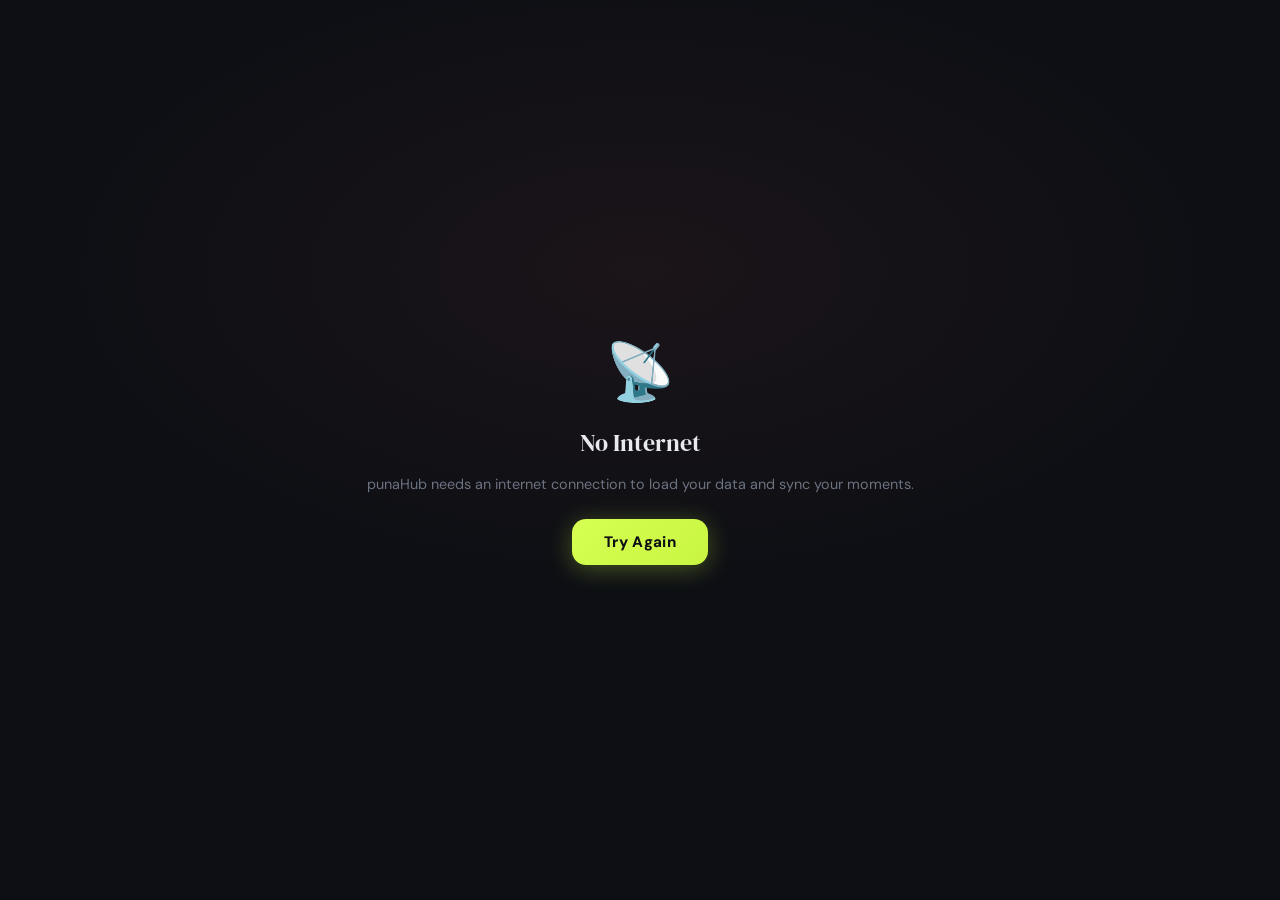
==== index.html @ a7c33ecf "Update" ====
<!DOCTYPE html>
<html lang="en">
<head>
  <meta charset="UTF-8" />
  <meta name="viewport" content="width=device-width, initial-scale=1.0, viewport-fit=cover" />
  <meta name="theme-color" content="#0d0f14" />
  <meta name="apple-mobile-web-app-capable" content="yes" />
  <meta name="apple-mobile-web-app-status-bar-style" content="black-translucent" />
  <title>punaHub</title>
  <link rel="icon" type="image/svg+xml" href="data:image/svg+xml,%3Csvg xmlns='http://www.w3.org/2000/svg' viewBox='0 0 32 32'%3E%3Ctext x='50%25' y='30' text-anchor='middle' font-size='35' fill='%23c9f542'%3E%E2%9C%A6%3C/text%3E%3C/svg%3E">
  <meta name="description" content="punaHub — share your moments">
  <meta name="apple-mobile-web-app-title" content="punaHub">
  <meta name="mobile-web-app-capable" content="yes">
  <!-- Hint to Chrome on Android to request high refresh rate for this page -->
  <meta name="screen-orientation" content="any">
  <style>
    /* Always disable scroll-behavior on the feed — snap handles it natively at display Hz */
    .reel-feed { scroll-behavior: auto !important; }
    /* On 90Hz+ displays: same rule kept for clarity */
    @media (min-resolution: 90dpi) {
      .reel-feed { scroll-behavior: auto !important; }
    }
    /* Promote action SVGs to own layer — prevents icon repaints during video decode */
    .reel-action-btn svg {
      transform: translateZ(0);
    }

    /* ── Main-screen notification message bar ───────────────── */
    #main-notif-bar {
      display: none;
      position: fixed;
      top: 0;
      left: 50%;
      transform: translateX(-50%) translateY(-55%);
      width: min(calc(100vw - 32px), 358px);
      z-index: 99999;
      pointer-events: none;
      animation: mainNotifIn 0.42s cubic-bezier(0.16,1,0.3,1) both;
    }
    #main-notif-bar.visible { display: block; }
    @keyframes mainNotifIn {
      from { opacity:0; transform: translateX(-50%) translateY(-110%); }
      to   { opacity:1; transform: translateX(-50%) translateY(-50%); }
    }
    @keyframes mainNotifOut {
      from { opacity:1; transform: translateX(-50%) translateY(-50%); }
      to   { opacity:0; transform: translateX(-50%) translateY(-110%); }
    }
    #main-notif-bar-inner {
      display: flex;
      align-items: center;
      gap: 10px;
      background: linear-gradient(135deg, #1a1f30 0%, #12151e 100%);
      border: 2px solid rgba(201,245,66,0.75);
      border-radius: 14px;
      padding: 9px 12px 9px 12px;
      box-shadow:
        0 0 0 3px rgba(201,245,66,0.18),
        0 8px 32px rgba(0,0,0,0.85),
        0 0 18px rgba(201,245,66,0.15);
      pointer-events: auto;
      overflow: hidden;
      position: relative;
    }
    #main-notif-bar-av {
      width: 34px; height: 34px; border-radius: 50%;
      flex-shrink: 0;
      border: 2px solid rgba(201,245,66,0.5);
      overflow: hidden;
      display: flex; align-items: center; justify-content: center;
      background: #272c38;
      font-size: 1rem; color: #c9f542; font-weight: 700;
    }
    #main-notif-bar-av img { width:100%; height:100%; object-fit:cover; border-radius:50%; }
    #main-notif-bar-emoji { font-size: 1.05rem; flex-shrink:0; }
    #main-notif-bar-texts { flex:1; min-width:0; }
    #main-notif-bar-name {
      font-size: 0.8rem; font-weight: 700; color: #fff;
      white-space: nowrap; overflow: hidden; text-overflow: ellipsis;
      font-family: 'DM Sans', sans-serif;
    }
    #main-notif-bar-msg {
      font-size: 0.72rem; color: #c9f542; margin-top: 1px;
      white-space: nowrap; overflow: hidden; text-overflow: ellipsis;
      font-family: 'DM Sans', sans-serif;
    }
    #main-notif-bar-close {
      background: none; border: none;
      color: #6b7280; font-size: 0.9rem; cursor: pointer;
      padding: 4px; flex-shrink: 0; border-radius: 50%;
      transition: background 0.15s, color 0.15s;
      line-height: 1;
    }
    #main-notif-bar-close:hover { background: rgba(255,255,255,0.1); color: #fff; }
    #main-notif-bar-shine {
      position: absolute; left: 0; top: 0; right: 0; height: 1px;
      background: linear-gradient(90deg, transparent, rgba(201,245,66,0.4), transparent);
    }
  </style>
  <link rel="apple-touch-icon" href="data:image/svg+xml,<svg xmlns='http://www.w3.org/2000/svg' viewBox='0 0 100 100'><text y='.10em' font-size='300'>✦</text></svg>">
  <link rel="preconnect" href="https://fonts.googleapis.com">
  <link rel="preconnect" href="https://fonts.gstatic.com" crossorigin>
  <link rel="dns-prefetch" href="https://cdn.jsdelivr.net">
  <link href="https://fonts.googleapis.com/css2?family=DM+Serif+Display&family=DM+Sans:wght@300;400;500;600;700&display=swap" rel="stylesheet">
  <script>
  // ════════════════════════════════════════════════════════
  //  punaHub UNIVERSAL NOTIFICATION ENGINE  v3
  //  ✅ Windows  — Chrome, Edge, Firefox (all support Web Notifications)
  //  ✅ Android  — Chrome, Samsung Internet (via ServiceWorker)
  //  ✅ Fast     — shows instantly, no queuing delays
  //  ✅ Deduped  — same tag = replaces, not stacks
  // ════════════════════════════════════════════════════════
  (function() {

    // ── App icon embedded as SVG data URL ───────────────────
    var ICON  = "data:image/svg+xml,%3Csvg xmlns='http://www.w3.org/2000/svg' viewBox='0 0 64 64'%3E%3Crect width='64' height='64' rx='14' fill='%230d0f14'/%3E%3Ctext x='32' y='46' text-anchor='middle' font-size='36' fill='%23c9f542'%3E%E2%9C%A6%3C/text%3E%3C/svg%3E";
    var BADGE = "data:image/svg+xml,%3Csvg xmlns='http://www.w3.org/2000/svg' viewBox='0 0 32 32'%3E%3Crect width='32' height='32' rx='6' fill='%230d0f14'/%3E%3Ctext x='16' y='23' text-anchor='middle' font-size='18' fill='%23c9f542'%3E%E2%9C%A6%3C/text%3E%3C/svg%3E";

    // ── Service Worker code — handles background notifications ──
    // Registered via blob URL so no separate SW file is needed
    var SW_CODE = [
      'var ICON="' + ICON + '";',
      // Handle Web Push events (background push from server)
      'self.addEventListener("push",function(e){',
      '  var d={};try{d=e.data?e.data.json():{}}catch(x){d={body:e.data?e.data.text():""}}',
      '  var o={',
      '    body:d.body||"New activity on punaHub",',
      '    icon:d.icon||ICON,badge:ICON,',
      '    tag:d.tag||"punahub",renotify:true,',
      '    requireInteraction:false,silent:false,',
      '    vibrate:[200,80,200,80,200],',
      '    timestamp:d.ts||Date.now(),',
      '    data:{url:d.url||"/",notif:d}',
      '  };',
      '  if(d.image&&!d.image.startsWith("data:"))o.image=d.image;',
      '  e.waitUntil(self.registration.showNotification(d.title||"punaHub",o));',
      '});',
      // Notification click — focus or open tab
      'self.addEventListener("notificationclick",function(e){',
      '  e.notification.close();',
      '  if(e.action==="dismiss")return;',
      '  var url=(e.notification.data&&e.notification.data.url)||"/";',
      '  e.waitUntil(clients.matchAll({type:"window",includeUncontrolled:true}).then(function(cs){',
      '    for(var i=0;i<cs.length;i++){if("focus"in cs[i]){cs[i].focus();return;}}',
      '    if(clients.openWindow)clients.openWindow(url);',
      '  }));',
      '});',
      // Push subscription change — re-subscribe automatically
      'self.addEventListener("pushsubscriptionchange",function(e){',
      '  e.waitUntil(self.registration.pushManager.subscribe({userVisibleOnly:true,applicationServerKey:e.oldSubscription&&e.oldSubscription.options&&e.oldSubscription.options.applicationServerKey}).then(function(sub){',
      '    return fetch("'+('__SUPABASE_PUSH_URL__')+'",{method:"POST",headers:{"Content-Type":"application/json"},body:JSON.stringify({type:"resubscribe",subscription:sub})}).catch(function(){});',
      '  }));',
      '});'
    ].join('');

    var _swReg = null;

    // Register SW immediately — don't wait
    function registerSW() {
      if (!('serviceWorker' in navigator)) return;
      try {
        var blob = new Blob([SW_CODE], { type: 'application/javascript' });
        var url  = URL.createObjectURL(blob);
        navigator.serviceWorker.register(url, { scope: '/' })
          .then(function(r) {
            _swReg = r;
            window.__swReg = r;
            // Also grab any existing active SW
            if (!_swReg.active) {
              navigator.serviceWorker.ready.then(function(ready) { _swReg = ready; window.__swReg = ready; });
            }
          })
          .catch(function(e) { console.warn('[punaHub SW]', e.message); });
      } catch(e) { console.warn('[punaHub SW blob]', e); }
    }

    // ── Request permission ───────────────────────────────────
    async function requestPermission() {
      if (!('Notification' in window)) return 'unsupported';
      if (Notification.permission === 'granted') return 'granted';
      if (Notification.permission === 'denied')  return 'denied';
      try {
        var r = await Notification.requestPermission();
        return r;
      } catch(e) { return 'error'; }
    }

    // ── SHOW — instant, works on Windows + Android ───────────
    // title : string  — bold header
    // body  : string  — main message text
    // image : string  — avatar/image URL (shown on Android 12+, ignored on Windows)
    // tag   : string  — dedup key (same tag = replace existing, not stack)
    async function show(title, body, image, tag) {
      if (!('Notification' in window)) return;
      if (Notification.permission !== 'granted') return;

      var opts = {
        body:               body  || 'New activity on punaHub',
        icon:               ICON,
        badge:              BADGE,
        tag:                tag   || ('puna-' + Date.now()),
        renotify:           true,   // always vibrate/sound even if same tag
        requireInteraction: false,  // auto-dismiss (Windows keeps until clicked)
        silent:             false,
        timestamp:          Date.now(),
        // Vibration — Android only, ignored on Windows (no error thrown)
        vibrate:            [100, 50, 100],
        // Action buttons — Android Chrome + some desktop Chromium
        actions: [
          { action: 'open',    title: '👀 Open' },
          { action: 'dismiss', title: '✕ Dismiss' }
        ],
        data: { title: title, body: body, image: image }
      };

      // Add image only for non-base64 URLs (base64 crashes Android notif)
      if (image && image.length > 0 && !image.startsWith('data:')) {
        opts.image = image;
      }

      // Try SW first (Android needs SW for full notification support)
      // Fall back to direct Notification API (works fine on Windows/Desktop)
      try {
        var reg = _swReg || window.__swReg;
        // If no SW yet, try to grab the ready one (non-blocking with timeout)
        if (!reg && navigator.serviceWorker) {
          try {
            var timeout = new Promise(function(_, rej) { setTimeout(function(){ rej('timeout'); }, 300); });
            reg = await Promise.race([navigator.serviceWorker.ready, timeout]);
          } catch(e) { reg = null; }
        }
        if (reg && reg.showNotification) {
          await reg.showNotification(title, opts);
        } else {
          // Direct Notification API — always works on Windows Chrome/Edge/Firefox
          // Works on Android too when app is in foreground
          new Notification(title, {
            body:    opts.body,
            icon:    opts.icon,
            badge:   opts.badge,
            tag:     opts.tag,
            silent:  false,
            renotify: true
          });
        }
      } catch(e) {
        // Last resort fallback — bare minimum
        try { new Notification(title, { body: opts.body, icon: opts.icon, tag: opts.tag }); } catch(e2) {}
      }
    }

    // ── Export global API — FULLY ACTIVE ────────────────────
    window.__punaNotif = {
      requestPermission: requestPermission,
      show:              show,
      register:          registerSW,
      icon:              ICON,
      isSupported: function() { return ('Notification' in window); },
      isGranted:   function() { return ('Notification' in window) && Notification.permission === 'granted'; }
    };

    // Register SW immediately on script load
    if (document.readyState === 'loading') {
      document.addEventListener('DOMContentLoaded', registerSW);
    } else {
      registerSW();
    }

  })();

  // ══════════════════════════════════════════════════════════
  //  WEB PUSH ENGINE — subscribe device, relay to Supabase Edge Fn
  //  ✅ Works on Android Chrome, Windows Chrome/Edge/Firefox
  //  ✅ Background push even when app is closed
  // ══════════════════════════════════════════════════════════
  (function() {

    // ── VAPID public key (generated — matches Edge Function) ──
    var VAPID_PUBLIC_KEY = 'BIOIeHOJdthC2DTUTn3NrY751kCRVmtiifNwl2OgLzuA6UogmKVi13I_7FI90netvv-Ct5tY1y7RW_dprCSfMGc';

    // Convert VAPID key from base64url to Uint8Array
    function urlB64ToUint8Array(b64) {
      var padding = '='.repeat((4 - b64.length % 4) % 4);
      var base64  = (b64 + padding).replace(/-/g, '+').replace(/_/g, '/');
      var raw     = atob(base64);
      var arr     = new Uint8Array(raw.length);
      for (var i = 0; i < raw.length; i++) arr[i] = raw.charCodeAt(i);
      return arr;
    }

    // ── Subscribe this device to Web Push ────────────────────
    async function subscribePush(userEmail) {
      if (!userEmail) return null;
      if (!('serviceWorker' in navigator) || !('PushManager' in window)) {
        console.log('[punaHub Push] PushManager not supported on this device');
        return null;
      }
      if (Notification.permission !== 'granted') return null;

      try {
        // Wait for SW to be ready
        var reg = await navigator.serviceWorker.ready;

        // Check for existing subscription — reuse if valid
        var existing = await reg.pushManager.getSubscription();
        if (existing) {
          await _savePushSub(userEmail, existing);
          console.log('[punaHub Push] ✅ Reused existing push subscription');
          return existing;
        }

        // Subscribe to push
        var sub = await reg.pushManager.subscribe({
          userVisibleOnly:    true,
          applicationServerKey: urlB64ToUint8Array(VAPID_PUBLIC_KEY)
        });

        await _savePushSub(userEmail, sub);
        console.log('[punaHub Push] ✅ New push subscription saved for', userEmail);
        return sub;

      } catch(e) {
        console.warn('[punaHub Push] Subscribe failed:', e.message);
        return null;
      }
    }

    // ── Save subscription to Supabase ─────────────────────────
    async function _savePushSub(userEmail, sub) {
      if (!window.sb || !sub) return;
      try {
        var subJson = sub.toJSON();
        await window.sb.from('punahub_push_subs').upsert({
          user_email: userEmail,
          endpoint:   sub.endpoint,
          p256dh:     subJson.keys && subJson.keys.p256dh,
          auth:       subJson.keys && subJson.keys.auth,
          updated_at: new Date().toISOString()
        }, { onConflict: 'user_email,endpoint' });
      } catch(e) {
        console.warn('[punaHub Push] Save sub failed:', e.message);
      }
    }

    // ── Send push via Supabase Edge Function ─────────────────
    // Called server-side equivalent: we call the Edge Fn with the target email
    // The Edge Fn looks up their subscriptions and sends Web Push
    async function sendPushNotif(toEmail, title, body, tag, icon) {
      if (!toEmail) return;
      var SB_URL  = (typeof window.SB_URL  !== 'undefined' ? window.SB_URL  : '') || 'https://hafjrxixytudodnuptky.supabase.co';
      var SB_ANON = (typeof window.SB_ANON !== 'undefined' ? window.SB_ANON : '') || '';
      var endpoint = SB_URL + '/functions/v1/push-notify';

      var payload = JSON.stringify({
        to_email: toEmail,
        title:    title || 'punaHub',
        body:     body  || 'New activity',
        tag:      tag   || 'punahub',
        icon:     icon  || ''
      });

      console.log('[punaHub Push] Sending to', toEmail, '→', endpoint);

      // Retry up to 3 times with 1s delay
      for (var attempt = 1; attempt <= 3; attempt++) {
        try {
          var res = await fetch(endpoint, {
            method:  'POST',
            headers: {
              'Content-Type':  'application/json',
              'Authorization': 'Bearer ' + SB_ANON
            },
            body: payload
          });
          if (res.ok) {
            var data = await res.json().catch(function(){ return {}; });
            console.log('[punaHub Push] ✅ Sent! subs hit:', data.sent, '| attempt:', attempt);
            return;
          } else {
            var errText = await res.text().catch(function(){ return res.status; });
            console.warn('[punaHub Push] ❌ Edge Fn returned', res.status, ':', errText);
            if (res.status === 401 || res.status === 403) return; // auth error — no point retrying
          }
        } catch(e) {
          console.warn('[punaHub Push] attempt', attempt, 'failed:', e.message);
        }
        if (attempt < 3) await new Promise(function(r){ setTimeout(r, 1000 * attempt); });
      }
    }

    // ── Expose globally ────────────────────────────────────────
    window.__punaPush = {
      subscribe:   subscribePush,
      send:        sendPushNotif,
      vapidKey:    VAPID_PUBLIC_KEY
    };

  })();

  // ══════════════════════════════════════════════════════════
  //  NOTIFICATION PERMISSION SYSTEM — works in ALL browsers
  //  Chrome · Firefox · Edge · Safari · Android · iOS
  //  Shows branded prompt → triggers real browser dialog
  //  Handles: unsupported / denied / granted / dismissed
  // ══════════════════════════════════════════════════════════
  (function() {

    // ── Detect browser & support level ──────────────────────
    function getBrowserInfo() {
      var ua = navigator.userAgent;
      var isIOS     = /iPad|iPhone|iPod/.test(ua) && !window.MSStream;
      var isSafari  = /^((?!chrome|android).)*safari/i.test(ua);
      var isFirefox = /Firefox/.test(ua);
      var isEdge    = /Edg\//.test(ua);
      var isChrome  = /Chrome/.test(ua) && !isEdge;
      var isAndroid = /Android/.test(ua);
      var supported = 'Notification' in window;
      // iOS Safari < 16.4 does NOT support Web Notifications at all
      var iosSafariNoSupport = isIOS && isSafari && !('serviceWorker' in navigator);
      return { isIOS, isSafari, isFirefox, isEdge, isChrome, isAndroid, supported, iosSafariNoSupport };
    }

    // ── Inject styles once ──────────────────────────────────
    function injectStyles() {
      if (document.getElementById('pnp-styles')) return;
      var s = document.createElement('style');
      s.id = 'pnp-styles';
      s.textContent = [
        '@keyframes punaPromptIn{from{opacity:0;transform:translateY(48px)}to{opacity:1;transform:translateY(0)}}',
        '@keyframes punaPromptOut{from{opacity:1;transform:translateY(0)}to{opacity:0;transform:translateY(48px)}}',
        '@keyframes pnpPulse{0%,100%{box-shadow:0 0 0 0 rgba(201,245,66,0.4)}50%{box-shadow:0 0 0 8px rgba(201,245,66,0)}}',
        '#puna-notif-overlay{position:fixed;inset:0;z-index:999999;display:flex;align-items:flex-end;justify-content:center;padding:0 0 24px;background:rgba(0,0,0,0.65);backdrop-filter:blur(6px);-webkit-backdrop-filter:blur(6px);animation:punaPromptIn 0.4s cubic-bezier(0.16,1,0.3,1) both}',
        '#pnp-card{width:min(calc(100vw - 24px),400px);background:linear-gradient(145deg,#181d2b 0%,#0f1218 100%);border:1.5px solid rgba(201,245,66,0.3);border-radius:24px;padding:20px 18px 18px;box-shadow:0 0 0 4px rgba(201,245,66,0.06),0 32px 64px rgba(0,0,0,0.9);font-family:"DM Sans",system-ui,sans-serif;overflow:hidden;position:relative}',
        '#pnp-card::before{content:"";position:absolute;top:0;left:0;right:0;height:1px;background:linear-gradient(90deg,transparent,rgba(201,245,66,0.5),transparent)}',
        '#pnp-header{display:flex;align-items:center;gap:14px;margin-bottom:14px}',
        '#pnp-bell-wrap{width:54px;height:54px;border-radius:16px;background:rgba(201,245,66,0.08);border:1.5px solid rgba(201,245,66,0.25);display:flex;align-items:center;justify-content:center;font-size:1.8rem;flex-shrink:0;animation:bellShake 0.9s ease 0.6s both,pnpPulse 2s ease 1.5s infinite}',
        '#pnp-titles{flex:1}',
        '#pnp-title{font-size:1.02rem;font-weight:700;color:#fff;line-height:1.3}',
        '#pnp-subtitle{font-size:0.76rem;color:#6b7280;margin-top:2px;display:flex;align-items:center;gap:5px}',
        '#pnp-browser-badge{display:inline-flex;align-items:center;gap:4px;background:rgba(255,255,255,0.07);border:1px solid rgba(255,255,255,0.1);border-radius:20px;padding:2px 8px;font-size:0.7rem;color:#9ca3af}',
        '#pnp-desc{font-size:0.82rem;color:#9ca3af;line-height:1.6;margin-bottom:16px}',
        '#pnp-desc strong{color:#c9f542;font-weight:600}',
        '#pnp-features{display:flex;flex-direction:column;gap:7px;margin-bottom:18px}',
        '.pnp-feat{display:flex;align-items:center;gap:10px;font-size:0.8rem;color:#9ca3af}',
        '.pnp-feat-icon{width:28px;height:28px;border-radius:8px;display:flex;align-items:center;justify-content:center;font-size:0.9rem;flex-shrink:0}',
        '#pnp-btns{display:flex;gap:9px}',
        '#pnp-allow{flex:1;background:#c9f542;color:#0d0f14;border:none;border-radius:13px;padding:14px 10px;font-size:0.9rem;font-weight:700;cursor:pointer;font-family:"DM Sans",sans-serif;transition:all 0.15s;display:flex;align-items:center;justify-content:center;gap:7px}',
        '#pnp-allow:hover{background:#d4f75a;transform:translateY(-1px)}',
        '#pnp-allow:active{transform:translateY(0)}',
        '#pnp-skip{background:rgba(255,255,255,0.06);color:#6b7280;border:1px solid rgba(255,255,255,0.09);border-radius:13px;padding:14px 16px;font-size:0.84rem;cursor:pointer;font-family:"DM Sans",sans-serif;transition:all 0.15s;white-space:nowrap}',
        '#pnp-skip:hover{background:rgba(255,255,255,0.11);color:#d1d5db}',
        '#pnp-status{margin-top:11px;font-size:0.74rem;text-align:center;color:#4b5563;min-height:16px}',
        // Denied state card
        '#pnp-denied-card{width:min(calc(100vw - 24px),400px);background:linear-gradient(145deg,#1e1215,#110e0e);border:1.5px solid rgba(255,107,107,0.3);border-radius:24px;padding:20px 18px;box-shadow:0 32px 64px rgba(0,0,0,0.9);font-family:"DM Sans",system-ui,sans-serif}',
        '#pnp-denied-card h3{font-size:0.95rem;font-weight:700;color:#fff;margin-bottom:8px}',
        '#pnp-denied-steps{font-size:0.8rem;color:#9ca3af;line-height:1.7;margin-bottom:14px}',
        '#pnp-denied-steps b{color:#fbbf24}',
        '#pnp-denied-ok{width:100%;background:rgba(255,255,255,0.08);color:#e8eaf0;border:1px solid rgba(255,255,255,0.1);border-radius:12px;padding:12px;font-size:0.88rem;cursor:pointer;font-family:"DM Sans",sans-serif}',
        // Unsupported card
        '#pnp-unsupported{width:min(calc(100vw - 24px),400px);background:#111418;border:1.5px solid rgba(255,255,255,0.08);border-radius:24px;padding:18px;font-family:"DM Sans",sans-serif;text-align:center;color:#9ca3af;font-size:0.82rem}',
        '#pnp-unsupported strong{display:block;color:#fff;font-size:0.95rem;margin-bottom:6px}',
      ].join('');
      document.head.appendChild(s);
    }

    // ── Get browser display name ─────────────────────────────
    function getBrowserName(info) {
      if (info.isFirefox) return { name: 'Firefox', icon: '🦊' };
      if (info.isEdge)    return { name: 'Edge',    icon: '🌐' };
      if (info.isAndroid) return { name: 'Chrome Android', icon: '📱' };
      if (info.isChrome)  return { name: 'Chrome',  icon: '🔵' };
      if (info.isSafari)  return { name: 'Safari',  icon: '🧭' };
      return { name: 'Browser', icon: '🌍' };
    }

    // ── Get browser-specific "how to re-enable" instructions ─
    function getDeniedInstructions(info) {
      if (info.isChrome && info.isAndroid) return '<b>Android Chrome:</b> Tap the 🔒 lock icon in the address bar → Site settings → Notifications → Allow';
      if (info.isChrome)  return '<b>Chrome:</b> Click the 🔒 lock icon in address bar → Notifications → Allow → Reload page';
      if (info.isFirefox) return '<b>Firefox:</b> Click the 🔒 lock icon → Connection Secure → More Information → Permissions → Receive Notifications → Allow';
      if (info.isEdge)    return '<b>Edge:</b> Click the 🔒 lock icon → Notifications → Allow → Reload page';
      if (info.isSafari)  return '<b>Safari:</b> Safari menu → Settings for This Website → Notifications → Allow';
      return 'Click the 🔒 lock icon in your browser address bar → Notifications → Allow → Reload';
    }

    // ── Dismiss overlay ──────────────────────────────────────
    function dismiss(overlay) {
      if (!overlay || !overlay.parentNode) return;
      overlay.style.animation = 'punaPromptOut 0.28s cubic-bezier(0.4,0,1,1) forwards';
      setTimeout(function(){ if (overlay.parentNode) overlay.remove(); }, 270);
    }

    // ── After permission granted ─────────────────────────────
    function onGranted(statusEl) {
      if (statusEl) { statusEl.style.color = '#c9f542'; statusEl.textContent = '✅ Notifications enabled!'; }
      var cu = window.__punaActiveUser;
      if (cu && cu.email && window.__punaPush) {
        window.__punaPush.subscribe(cu.email);
      }
      setTimeout(function() {
        if (window.__punaNotif && window.__punaNotif.isGranted()) {
          window.__punaNotif.show('punaHub 🔔', "You're all set! Notifications are now active.", '', 'puna-welcome');
        }
      }, 900);
    }

    // ── Main function ────────────────────────────────────────
    window.__punaAskNotifPermission = async function(forceShow) {
      injectStyles();
      var info = getBrowserInfo();

      // Already granted — silently subscribe push and exit
      if (info.supported && Notification.permission === 'granted') {
        var cu = window.__punaActiveUser;
        if (cu && cu.email && window.__punaPush) window.__punaPush.subscribe(cu.email);
        return;
      }

      // Always show until permission is granted — no asked/snooze block

      // Remove any existing overlay
      var old = document.getElementById('puna-notif-overlay');
      if (old) old.remove();

      var overlay = document.createElement('div');
      overlay.id  = 'puna-notif-overlay';

      // ── Case 1: Not supported at all ───────────────────────
      if (!info.supported || info.iosSafariNoSupport) {
        overlay.innerHTML =
          '<div id="pnp-unsupported">' +
            '<span style="font-size:2rem;display:block;margin-bottom:8px">😔</span>' +
            '<strong>Notifications not supported</strong>' +
            'Your browser does not support push notifications.<br>' +
            (info.isIOS ? 'On iPhone: Add punaHub to Home Screen first (Share → Add to Home Screen), then open from there.' :
             'Try Chrome or Firefox for full notification support.') +
            '<br><br><button onclick="document.getElementById(\'puna-notif-overlay\').remove()" ' +
            'style="background:rgba(255,255,255,0.08);color:#e8eaf0;border:1px solid rgba(255,255,255,0.1);border-radius:10px;padding:10px 20px;cursor:pointer;font-family:\'DM Sans\',sans-serif;font-size:0.85rem;margin-top:4px">Got it</button>' +
          '</div>';
        (document.getElementById('app-frame') || document.body).appendChild(overlay);
        overlay.addEventListener('click', function(e){ if(e.target===overlay) dismiss(overlay); });
        return;
      }

      // ── Case 2: Already denied — show re-enable guide ─────
      if (Notification.permission === 'denied') {
        var instructions = getDeniedInstructions(info);
        overlay.innerHTML =
          '<div id="pnp-denied-card">' +
            '<div style="font-size:1.8rem;margin-bottom:10px">🔕</div>' +
            '<h3>Notifications are blocked</h3>' +
            '<div id="pnp-denied-steps">' + instructions + '</div>' +
            '<button id="pnp-denied-ok">Got it</button>' +
          '</div>';
        (document.getElementById('app-frame') || document.body).appendChild(overlay);
        document.getElementById('pnp-denied-ok').onclick = function(){ dismiss(overlay); };
        overlay.addEventListener('click', function(e){ if(e.target===overlay) dismiss(overlay); });
        return;
      }

      // ── Case 3: Not yet asked — show full prompt ───────────
      var bInfo   = getBrowserName(info);
      var featColor = { follow:'rgba(201,245,66,0.12)', like:'rgba(255,82,82,0.12)', comment:'rgba(66,245,213,0.12)' };

      overlay.innerHTML =
        '<div id="pnp-card">' +
          '<div id="pnp-header">' +
            '<div id="pnp-bell-wrap">🔔</div>' +
            '<div id="pnp-titles">' +
              '<div id="pnp-title">Stay in the loop</div>' +
              '<div id="pnp-subtitle">' +
                '<span id="pnp-browser-badge">' + bInfo.icon + ' ' + bInfo.name + '</span>' +
                '<span>· punaHub</span>' +
              '</div>' +
            '</div>' +
          '</div>' +
          '<div id="pnp-features">' +
            '<div class="pnp-feat"><div class="pnp-feat-icon" style="background:' + featColor.follow + '">👤</div><span>Someone <strong style="color:#c9f542">followed</strong> you</span></div>' +
            '<div class="pnp-feat"><div class="pnp-feat-icon" style="background:' + featColor.like + '">❤️</div><span>Someone <strong style="color:#ff6b6b">liked</strong> your reel</span></div>' +
            '<div class="pnp-feat"><div class="pnp-feat-icon" style="background:' + featColor.comment + '">💬</div><span>Someone <strong style="color:#42f5d5">commented</strong> on your reel</span></div>' +
          '</div>' +
          '<div id="pnp-btns">' +
            '<button id="pnp-allow">🔔&nbsp; Allow Notifications</button>' +
            '<button id="pnp-skip">Not now</button>' +
          '</div>' +
          '<div id="pnp-status"></div>' +
        '</div>';

      (document.getElementById('app-frame') || document.body).appendChild(overlay);
      overlay.addEventListener('click', function(e){ if(e.target===overlay) dismiss(overlay); });

      document.getElementById('pnp-skip').onclick = function() {
        dismiss(overlay); // just close — will ask again next page load
      };

      document.getElementById('pnp-allow').onclick = async function() {
        var btn      = document.getElementById('pnp-allow');
        var statusEl = document.getElementById('pnp-status');
        if (btn) { btn.textContent = '⏳ Waiting...'; btn.style.opacity = '0.7'; btn.disabled = true; }

        var result = await window.__punaNotif.requestPermission();

        if (result === 'granted') {
          dismiss(overlay);
          onGranted(statusEl);
        } else if (result === 'denied') {
          dismiss(overlay);
          // Show denied guide after short delay
          setTimeout(function(){ window.__punaAskNotifPermission(true); }, 400);
        } else {
          // dismissed without choosing
          if (btn) { btn.innerHTML = '🔔&nbsp; Allow Notifications'; btn.style.opacity = '1'; btn.disabled = false; }
          if (statusEl) { statusEl.style.color = '#fbbf24'; statusEl.textContent = 'Please click Allow in the browser popup above ↑'; }
        }
      };
    };

    // ── Auto-show on page load (if not asked yet / snooze expired) ──
    window.__punaCheckNotifPrompt = function() {
      if (!('Notification' in window)) return;
      if (Notification.permission === 'granted') return;
      window.__punaAskNotifPermission();
    };

    // Fire on every page load — shows before login, every time, until Allow is clicked
    (function() {
      function _askOnLoad() {
        if (!('Notification' in window) || Notification.permission === 'granted') return;
        setTimeout(function() {
          if (typeof window.__punaAskNotifPermission === 'function') window.__punaAskNotifPermission();
        }, 800);
      }
      if (document.readyState === 'loading') document.addEventListener('DOMContentLoaded', _askOnLoad);
      else _askOnLoad();
    })();

  })();
  </script>
  <style>
/* ── Reset & Base ────────────────────────────────────────── */
*, *::before, *::after { box-sizing: border-box; margin: 0; padding: 0; }

:root {
  --bg:         #0d0f14;
  --surface:    #161922;
  --border:     #272c38;
  --accent:     #c9f542;
  --accent2:    #42f5d5;
  --text:       #e8eaf0;
  --muted:      #6b7280;
  --error:      #ff6b6b;
  --success:    #6bffb8;
  --transition: 0.25s ease;

  /* Fluid type scale — adapts to device */
  --fs-xs:   clamp(0.65rem, 1.8vw, 0.75rem);
  --fs-sm:   clamp(0.75rem, 2vw,   0.875rem);
  --fs-md:   clamp(0.875rem,2.4vw, 1rem);
  --fs-lg:   clamp(1rem,    3vw,   1.15rem);
  --fs-xl:   clamp(1.2rem,  4vw,   1.5rem);
  --fs-2xl:  clamp(1.4rem,  5vw,   2rem);

  /* Fluid spacing */
  --sp-xs: clamp(4px,  1vw,  8px);
  --sp-sm: clamp(8px,  2vw,  14px);
  --sp-md: clamp(12px, 3vw,  20px);
  --sp-lg: clamp(18px, 4vw,  28px);
  --sp-xl: clamp(24px, 5vw,  40px);

  /* Touch target minimum */
  --touch: max(44px, 11vw);
}

/* ═══════════════════════════════════════════════════════════
   LAYOUT — Clean bordered app window
   Matches Image 2: neutral border, no phone bezel, no green glow
═══════════════════════════════════════════════════════════ */
html, body {
  width: 100%; height: 100%;
  margin: 0; padding: 0;
  overflow: hidden;
  background: var(--bg);
  font-family: 'DM Sans', system-ui, -apple-system, sans-serif;
  font-size: 16px;
  color: var(--text);
  -webkit-text-size-adjust: 100%;
  text-size-adjust: 100%;
}

/* Desktop: center the app as a phone-sized card with border */
@media (min-width: 700px) {
  html, body {
    background: #06080c;
    display: flex;
    align-items: center;
    justify-content: center;
  }
}

#app-frame {
  position: fixed;
  inset: 0;
  margin: 0;
  background: var(--bg);
  overflow: hidden;
  contain: layout paint;
  width: 100%;
  height: 100%;
  border-radius: 0;
  border: none;
  box-shadow: none;
}

/* Desktop: constrain to phone-card look with border */
@media (min-width: 700px) {
  #app-frame {
    position: relative !important;
    inset: unset !important;
    width: 390px !important;
    height: min(820px, calc(100vh - 32px)) !important;
    max-height: calc(100vh - 32px) !important;
    border-radius: 40px !important;
    border: 1px solid rgba(255,255,255,0.10) !important;
    box-shadow:
      0 0 0 10px #0e1018,
      0 0 0 11px rgba(255,255,255,0.06),
      0 40px 80px rgba(0,0,0,0.9) !important;
    overflow: hidden !important;
    flex-shrink: 0 !important;
  }
}

/* ── Small phones (≤ 390px wide) ── */
@media (max-width: 390px) {
  :root { font-size: 14px; }
}

/* ── iPhone SE / tiny phones ── */
@media (max-width: 375px) and (max-height: 680px) {
  :root { --sp-md: 10px; --sp-lg: 16px; }
}

@media (min-width: 700px) {
  .container {
    border-radius: 40px;
    overflow: hidden;
  }
}

.bg-orb { display: none; }

/* ── Card ────────────────────────────────────────────────── */
/* ── Auth Container — centered card inside the app frame ── */
.container {
  position: absolute;
  inset: 0;
  z-index: 1;
  width: 100%;
  height: 100%;
  overflow-y: auto;
  background: var(--bg);
  border: none;
  border-radius: 0;
  box-shadow: none;
  /* center content vertically & horizontally */
  display: flex;
  flex-direction: column;
  align-items: center;
  justify-content: center;
  padding: clamp(28px, 8vh, 56px) clamp(24px, 8vw, 48px);
  animation: slideUp 0.45s cubic-bezier(0.16,1,0.3,1) both;
  scrollbar-width: none;
  -webkit-overflow-scrolling: touch;
}
.container::-webkit-scrollbar { display: none; }

/* Inner form panel — floats as a card inside the container */
#auth-card .brand,
#auth-card .tabs,
#auth-card .form,
#avatar-card .brand,
#avatar-card .avatar-header,
#avatar-card .crop-area,
#avatar-card .avatar-footer {
  width: 100%;
  max-width: 380px;
}
/* avatar-preview-wrap must NOT get max-width:380px — it has its own fixed size */
#avatar-card .avatar-preview-wrap {
  width: 130px;
  max-width: 130px;
}

/* Avatar card: centered vertically, full layout like screenshot */
#avatar-card.container {
  justify-content: flex-start;
  padding-top: clamp(32px, 8vh, 56px);
  align-items: center;
}

/* Brand on avatar card — centered */
#avatar-card .brand {
  text-align: center;
  margin-bottom: 36px;
  width: 100%;
}

@keyframes slideUp {
  from { opacity: 0; transform: translateY(32px); }
  to   { opacity: 1; transform: translateY(0); }
}

/* ── Brand ───────────────────────────────────────────────── */
.brand {
  text-align: center;
  margin-bottom: 32px;
}
.brand-icon {
  font-size: 2.2rem;
  color: var(--accent);
  display: block;
  margin-bottom: 8px;
  line-height: 1;
  filter: drop-shadow(0 0 12px rgba(201,245,66,0.5));
}
.brand-name {
  font-family: 'DM Serif Display', serif;
  font-size: clamp(2rem, 8vw, 2.8rem);
  letter-spacing: -0.02em;
  line-height: 1;
}
.brand-puna { color: #ffffff; }
.brand-hub  { color: var(--accent); }
.brand-tagline {
  font-size: 0.82rem;
  color: var(--muted);
  margin-top: 6px;
  letter-spacing: 0.04em;
}

/* ── Tabs ────────────────────────────────────────────────── */
.tabs {
  display: flex;
  background: rgba(255,255,255,0.04);
  border-radius: 14px;
  padding: 4px;
  margin-bottom: 28px;
  border: 1px solid var(--border);
  width: 100%;
  max-width: 380px;
}
.tab {
  flex: 1;
  background: none; border: none;
  color: var(--muted);
  font-family: 'DM Sans', system-ui, -apple-system, sans-serif;
  font-size: 0.95rem; font-weight: 500;
  padding: 13px 0; border-radius: 10px;
  cursor: pointer;
  transition: all var(--transition);
  -webkit-tap-highlight-color: transparent;
  touch-action: manipulation;
}
.tab.active { background: var(--accent); color: #0d0f14; font-weight: 700; box-shadow: 0 4px 14px rgba(201,245,66,0.25); }

/* ── Forms ───────────────────────────────────────────────── */
.form { display: none; flex-direction: column; gap: 18px; animation: fadeIn 0.3s ease both; width: 100%; max-width: 380px; }
.form.active { display: flex; }
@keyframes fadeIn {
  from { opacity: 0; transform: translateY(6px); }
  to   { opacity: 1; transform: translateY(0); }
}
.form-title { font-family: 'DM Serif Display', serif; font-size: var(--fs-2xl); line-height: 1.8; }
.form-sub { font-size: 0.875rem; color: var(--muted); margin-top: -10px; }

/* ── Fields ──────────────────────────────────────────────── */
.field { display: flex; flex-direction: column; gap: 8px; }
.field label { font-size: 0.78rem; font-weight: 600; letter-spacing: 0.06em; text-transform: uppercase; color: var(--muted); }
.field input {
  background: var(--bg);
  border: 1.5px solid var(--border);
  border-radius: 12px; padding: clamp(11px, 3vw, 15px) clamp(12px, 3.5vw, 18px);
  color: var(--text);
  font-family: 'DM Sans', system-ui, -apple-system, sans-serif; font-size: var(--fs-md);
  outline: none;
  transition: border-color var(--transition), box-shadow var(--transition);
  width: 100%; -webkit-appearance: none;
}
.field input::placeholder { color: #3a404f; }
.field input:focus { border-color: var(--accent); box-shadow: 0 0 0 3px rgba(201,245,66,0.13); }

/* DOB row */
.dob-row { display: grid; grid-template-columns: 1fr 1.6fr 1.2fr; gap: 8px; }
.dob-row select {
  background: var(--bg);
  border: 1.5px solid var(--border); border-radius: 12px;
  padding: 14px 28px 14px 10px;
  color: var(--text);
  font-family: 'DM Sans', system-ui, -apple-system, sans-serif; font-size: 0.95rem;
  outline: none; cursor: pointer;
  -webkit-appearance: none; appearance: none;
  background-image: url("data:image/svg+xml,%3Csvg xmlns='http://www.w3.org/2000/svg' width='12' height='8' viewBox='0 0 12 8'%3E%3Cpath d='M1 1l5 5 5-5' stroke='%236b7280' stroke-width='1.5' fill='none' stroke-linecap='round'/%3E%3C/svg%3E");
  background-repeat: no-repeat; background-position: right 10px center;
  transition: border-color var(--transition), box-shadow var(--transition);
  width: 100%;
}
.dob-row select:focus { border-color: var(--accent); box-shadow: 0 0 0 3px rgba(201,245,66,0.13); }
.dob-row select option { background: #1a1e28; color: var(--text); }

/* ── Buttons ─────────────────────────────────────────────── */
.btn-primary {
  width: 100%; margin-top: 4px;
  background: var(--accent); color: #0d0f14;
  border: none; border-radius: 14px; padding: clamp(12px, 3.5vw, 16px);
  font-family: 'DM Sans', system-ui, -apple-system, sans-serif; font-size: 1rem; font-weight: 700;
  cursor: pointer;
  transition: transform 0.15s, box-shadow 0.15s;
  box-shadow: 0 4px 20px rgba(201,245,66,0.22);
  -webkit-tap-highlight-color: transparent; touch-action: manipulation;
}
.btn-primary:active { transform: scale(0.97); box-shadow: 0 2px 10px rgba(201,245,66,0.15); }

.btn-primary-sm {
  background: var(--accent); color: #0d0f14;
  border: none; border-radius: 12px; padding: 11px 24px;
  font-family: 'DM Sans', system-ui, -apple-system, sans-serif; font-size: 0.95rem; font-weight: 700;
  cursor: pointer; touch-action: manipulation;
  -webkit-tap-highlight-color: transparent;
}
.btn-primary-sm:active { opacity: 0.85; }

.btn-ghost {
  background: transparent;
  border: 1.5px solid var(--border); color: var(--muted);
  border-radius: 12px; padding: 11px 24px;
  font-family: 'DM Sans', system-ui, -apple-system, sans-serif; font-size: 0.95rem; font-weight: 500;
  cursor: pointer; touch-action: manipulation;
  -webkit-tap-highlight-color: transparent;
  transition: border-color var(--transition), color var(--transition);
}
.btn-ghost:active { border-color: var(--accent); color: var(--accent); }

.btn-outline {
  background: transparent; border: 1.5px solid var(--border);
  color: var(--muted); border-radius: 14px; padding: 13px 32px;
  font-family: 'DM Sans', system-ui, -apple-system, sans-serif; font-size: 0.95rem; font-weight: 500;
  cursor: pointer; transition: border-color var(--transition), color var(--transition);
  margin-top: 6px; -webkit-tap-highlight-color: transparent;
}
.btn-outline:active { border-color: var(--accent); color: var(--accent); }

.btn-link {
  background: none; border: none;
  color: var(--muted); font-family: 'DM Sans', system-ui, -apple-system, sans-serif;
  font-size: 0.88rem; cursor: pointer;
  text-decoration: underline; text-underline-offset: 3px;
  padding: 4px 0; -webkit-tap-highlight-color: transparent;
}
.btn-link:active { color: var(--accent); }

/* ── Messages ────────────────────────────────────────────── */
.message { font-size: 0.85rem; min-height: 20px; text-align: center; border-radius: 10px; padding: 0; transition: all 0.2s; }
.message.error   { color: var(--error);   background: rgba(255,107,107,0.09); padding: 11px; }
.message.success { color: var(--success); background: rgba(107,255,184,0.09); padding: 11px; }

/* ══════════════════════════════════════════════════════════
   AVATAR CARD
══════════════════════════════════════════════════════════ */
.avatar-header {
  margin-bottom: 24px;
  text-align: left;
  width: 100%;
  max-width: 380px;
}
.avatar-header .form-title { margin-bottom: 4px; font-size: 1.85rem; }
.avatar-header .form-sub   { margin-top: 0; }

/* Preview circle — centered */
.avatar-preview-wrap {
  position: relative;
  width: 130px;
  height: 130px;
  margin: 0 auto 32px auto;
  flex-shrink: 0;
}
.avatar-preview {
  width: 130px;
  height: 130px;
  border-radius: 50%;
  background: #1e2130;
  border: 2.5px solid var(--border);
  display: flex; align-items: center; justify-content: center;
  overflow: hidden;
  font-size: 3rem;
  cursor: pointer;
  transition: border-color var(--transition);
}
.avatar-preview:hover { border-color: var(--accent); }
.avatar-preview img { width: 100%; height: 100%; object-fit: cover; display: block; }
.avatar-placeholder { line-height: 1; user-select: none; }

/* Edit pencil button — bottom-right corner of the circle */
.avatar-edit-btn {
  position: absolute;
  bottom: 4px;
  right: 4px;
  width: 34px;
  height: 34px;
  background: var(--accent);
  border: none;
  border-radius: 50%;
  display: flex; align-items: center; justify-content: center;
  cursor: pointer;
  box-shadow: 0 2px 10px rgba(201,245,66,0.5);
  -webkit-tap-highlight-color: transparent;
  transition: transform 0.15s;
  z-index: 2;
}
.avatar-edit-btn:active { transform: scale(0.9); }
.avatar-edit-btn svg { width: 15px; height: 15px; stroke: #0d0f14; }

/* Crop area */
.crop-area {
  margin-bottom: 20px;
  display: flex; flex-direction: column; gap: 14px;
  animation: fadeIn 0.25s ease both;
}
.crop-label {
  font-size: 0.78rem; text-align: center;
  color: var(--muted); letter-spacing: 0.04em;
  text-transform: uppercase;
}

.crop-canvas-wrap {
  position: relative;
  width: 260px; height: 260px;
  margin: 0 auto;
  border-radius: 50%;
  overflow: hidden;
  box-shadow: 0 0 0 3px var(--accent), 0 8px 32px rgba(0,0,0,0.5);
  cursor: grab;
  touch-action: none;
}
.crop-canvas-wrap:active { cursor: grabbing; }
.crop-canvas-wrap canvas { display: block; width: 260px; height: 260px; }

.crop-overlay { display: none; } /* handled in canvas directly */

/* Zoom slider */
.crop-controls { display: flex; flex-direction: column; gap: 6px; align-items: center; }
.crop-slider-label { font-size: 0.75rem; color: var(--muted); letter-spacing: 0.05em; text-transform: uppercase; }
input[type="range"] {
  -webkit-appearance: none; appearance: none;
  width: 100%; height: 4px;
  background: var(--border); border-radius: 2px; outline: none;
  cursor: pointer;
}
input[type="range"]::-webkit-slider-thumb {
  -webkit-appearance: none;
  width: 20px; height: 20px;
  border-radius: 50%;
  background: var(--accent);
  box-shadow: 0 2px 8px rgba(201,245,66,0.35);
  cursor: pointer;
}
input[type="range"]::-moz-range-thumb {
  width: 20px; height: 20px; border-radius: 50%;
  background: var(--accent); border: none;
  box-shadow: 0 2px 8px rgba(201,245,66,0.35);
}

.crop-actions {
  display: flex; gap: 10px; justify-content: center;
}

/* Avatar footer */
.avatar-footer {
  display: flex;
  flex-direction: column;
  align-items: stretch;
  gap: 14px;
  margin-top: 8px;
  width: 100%;
  max-width: 380px;
}
.avatar-footer .btn-link {
  text-align: center;
  font-size: 0.85rem;
  color: var(--muted);
  text-decoration: underline;
  background: none;
  border: none;
  cursor: pointer;
}

/* ══════════════════════════════════════════════════════════
   WELCOME CARD
══════════════════════════════════════════════════════════ */
.welcome {
  display: flex; flex-direction: column;
  align-items: center; text-align: center;
  gap: 14px; padding: 8px 0;
  animation: fadeIn 0.4s ease both;
}
.welcome-avatar {
  width: 100px; height: 100px; border-radius: 50%;
  background: var(--bg);
  border: 2.5px solid var(--accent);
  display: flex; align-items: center; justify-content: center;
  overflow: hidden; font-size: 2.5rem;
  box-shadow: 0 0 0 6px rgba(201,245,66,0.12);
}
.welcome-avatar img { width: 100%; height: 100%; object-fit: cover; }
.welcome h2 { font-family: 'DM Serif Display', serif; font-size: 1.85rem; }
.welcome p  { color: var(--muted); font-size: 0.9rem; line-height: 1.6; white-space: pre-line; }

/* ── Utilities ───────────────────────────────────────────── */
.hidden { display: none !important; }

/* ── Visually-hidden file input ──────────────────────────────
   IMPORTANT: file inputs that can trigger native camera capture
   (video/photo) must NOT use display:none. On many Android
   Chrome/WebView versions, display:none breaks the camera
   preview surface binding, producing a black camera screen
   with only nav/record controls visible. Keep the element in
   layout (0-size, invisible, non-interactive) instead. ── */
.file-input-hidden {
  position: absolute;
  width: 1px; height: 1px;
  padding: 0; margin: -1px;
  overflow: hidden;
  clip: rect(0,0,0,0);
  white-space: nowrap;
  border: 0;
  opacity: 0;
  pointer-events: none;
}

/* ── Security: disable text selection everywhere except inputs ── */
body, body * {
  -webkit-user-select: none;
  -moz-user-select: none;
  -ms-user-select: none;
  user-select: none;
  -webkit-touch-callout: none;
}
input, textarea, select {
  -webkit-user-select: text;
  -moz-user-select: text;
  -ms-user-select: text;
  user-select: text;
}

/* ══════════════════════════════════════════════════════════
   XML VIEWER MODAL
══════════════════════════════════════════════════════════ */
.xml-modal {
  position: absolute; inset: 0; z-index: 100;
  background: rgba(6,7,9,0.88);
  display: flex; align-items: center; justify-content: center;
  padding: 20px;
  backdrop-filter: blur(6px);
  animation: fadeIn 0.2s ease both;
}
.xml-modal-inner {
  width: 100%; max-width: 420px;
  max-height: 80dvh;
  background: var(--surface);
  border: 1px solid var(--border);
  border-radius: 20px;
  padding: 20px;
  display: flex; flex-direction: column; gap: 10px;
  box-shadow: 0 24px 60px rgba(0,0,0,0.6);
  overflow: hidden;
}
.xml-modal-header {
  display: flex; align-items: center; justify-content: space-between;
}
.xml-modal-title {
  font-size: 0.9rem; font-weight: 600;
  color: var(--accent); letter-spacing: 0.02em;
}
.xml-close-btn {
  background: none; border: none;
  color: var(--muted); font-size: 1.1rem;
  cursor: pointer; padding: 2px 6px;
  border-radius: 6px;
  transition: color var(--transition);
}
.xml-close-btn:hover { color: var(--text); }
.xml-pre {
  flex: 1; overflow: auto;
  font-family: 'Courier New', monospace;
  font-size: 0.72rem; line-height: 1.55;
  color: #a8c78a;
  background: var(--bg);
  border: 1px solid var(--border);
  border-radius: 12px;
  padding: 14px;
  white-space: pre;
  tab-size: 2;
}

/* ── Short screens / landscape phones ────────────────────── */
@media (max-height: 600px) {
  .container { padding: 16px 18px 20px; }
  .brand { margin-bottom: 10px; }
  .tabs  { margin-bottom: 10px; }
  .form  { gap: 8px; }
  .form-title { font-size: 1.2rem; line-height: 1.5; }
  .field input { padding: 9px 12px; font-size: 0.9rem; }
  .btn-primary { padding: 11px; }
  .avatar-preview-wrap { width: 90px; height: 90px; margin-bottom: 12px; max-width: 90px; }
  .avatar-preview { width: 90px; height: 90px; font-size: 2.2rem; }
  .crop-canvas-wrap { width: 180px; height: 180px; }
  .crop-canvas-wrap canvas { width: 180px; height: 180px; }
  /* reel-info & reel-actions auto-positioned via --reel-info-bottom */
}

/* ── Tiny phones (iPhone SE etc) ─────────────────────────── */
@media (max-width: 360px) {
  .container { padding: 36px 16px 28px; }
  .tabs { padding: 3px; }
  .tab  { font-size: 0.85rem; padding: 11px 0; }
  .form-title { font-size: 1.5rem; }
  .field label { font-size: 0.72rem; }
  .profile-header { gap: 12px; padding: 8px 12px 8px; }
  .profile-avatar-big { width: 68px; height: 68px; font-size: 1.7rem; }
  .stat-num { font-size: 1rem; }
  .edit-profile-btn { padding: 5px 10px; font-size: 0.73rem; }
  .profile-name-row { padding: 2px 12px 8px; }
}

/* ── Large phones (≥ 430px, iPhone Pro Max etc) ──────────── */
@media (min-width: 430px) and (max-width: 599px) {
  .reel-action-btn svg { width: 30px; height: 30px; }
  .profile-avatar-big { width: 100px; height: 100px; }
  .stat-num { font-size: 1.35rem; }
}

/* ══════════════════════════════════════════════════════════
   STORAGE PANEL
══════════════════════════════════════════════════════════ */
.storage-panel {
  width: 100%;
  background: var(--bg);
  border: 1px solid var(--border);
  border-radius: 16px;
  padding: 16px;
  display: flex;
  flex-direction: column;
  gap: 10px;
  margin-top: 4px;
  text-align: left;
}

.storage-panel-title {
  display: flex;
  align-items: center;
  gap: 8px;
  font-size: 0.82rem;
  font-weight: 700;
  letter-spacing: 0.04em;
  text-transform: uppercase;
  color: var(--text);
}
.storage-panel-title svg {
  width: 14px; height: 14px;
  stroke: var(--accent);
  flex-shrink: 0;
}
.storage-badge {
  margin-left: auto;
  background: rgba(201,245,66,0.12);
  color: var(--accent);
  font-size: 0.7rem;
  font-weight: 600;
  letter-spacing: 0.05em;
  padding: 2px 8px;
  border-radius: 20px;
  border: 1px solid rgba(201,245,66,0.25);
}

.storage-path {
  display: flex;
  align-items: center;
  gap: 8px;
  font-size: 0.82rem;
}
.path-label {
  color: var(--muted);
  min-width: 52px;
  font-weight: 500;
  font-size: 0.75rem;
  letter-spacing: 0.04em;
  text-transform: uppercase;
}
.path-value {
  color: var(--text);
  font-family: 'Courier New', monospace;
  font-size: 0.8rem;
  background: rgba(255,255,255,0.04);
  padding: 2px 8px;
  border-radius: 6px;
  border: 1px solid var(--border);
  word-break: break-all;
}
.path-value.accent { color: var(--accent); border-color: rgba(201,245,66,0.2); background: rgba(201,245,66,0.06); }

/* Usage bar */
.storage-bar-wrap {
  display: flex;
  flex-direction: column;
  gap: 5px;
}
.storage-bar-track {
  width: 100%;
  height: 6px;
  background: var(--border);
  border-radius: 3px;
  overflow: hidden;
}
.storage-bar-fill {
  height: 100%;
  background: var(--accent);
  border-radius: 3px;
  width: 0%;
  transition: width 0.6s cubic-bezier(0.16,1,0.3,1);
}
.storage-bar-fill.warn { background: var(--error); }
.storage-bar-label {
  font-size: 0.72rem;
  color: var(--muted);
  text-align: right;
}

/* Storage action buttons */
.storage-actions {
  display: flex;
  gap: 8px;
  margin-top: 2px;
}
.storage-btn {
  flex: 1;
  display: flex;
  align-items: center;
  justify-content: center;
  gap: 5px;
  background: rgba(255,255,255,0.04);
  border: 1px solid var(--border);
  color: var(--muted);
  border-radius: 10px;
  padding: 9px 6px;
  font-family: 'DM Sans', system-ui, -apple-system, sans-serif;
  font-size: 0.75rem;
  font-weight: 500;
  cursor: pointer;
  transition: all var(--transition);
  -webkit-tap-highlight-color: transparent;
}
.storage-btn svg { width: 12px; height: 12px; stroke: currentColor; flex-shrink: 0; }
.storage-btn:active { border-color: var(--accent); color: var(--accent); background: rgba(201,245,66,0.07); }
.storage-btn.danger:active { border-color: var(--error); color: var(--error); background: rgba(255,107,107,0.07); }

/* ══════════════════════════════════════════════════════════
   REELS SCREEN
══════════════════════════════════════════════════════════ */
.reel-screen {
  position: absolute;
  inset: 0;
  background: #000;
  display: flex;
  flex-direction: column;
  z-index: 100;
  overflow: hidden;
  /* GPU compositing for smooth high-fps video */
  transform: translateZ(0);
  -webkit-transform: translateZ(0);
}

/* Top bar */
.reel-topbar {
  position: absolute;
  top: 0; left: 0; right: 0;
  z-index: 20;
  display: flex;
  align-items: center;
  justify-content: space-between;
  padding: 16px 20px 16px;
  background: rgba(0,0,0,0.45);
  backdrop-filter: blur(22px);
  -webkit-backdrop-filter: blur(22px);
  pointer-events: none;
}
.reel-topbar > * { pointer-events: auto; }
.reel-logo {
  font-family: 'DM Serif Display', serif;
  font-size: 2rem;
  letter-spacing: -0.01em;
}
.reel-topbar-actions { display: flex; gap: 10px; align-items: center; }

/* ── Welcome bar ─────────────────────────────────────────── */
@keyframes welcomeSlideIn {
  from { opacity:0; transform:translateY(-100%); }
  to   { opacity:1; transform:translateY(0); }
}
@keyframes welcomeSlideOut {
  from { opacity:1; transform:translateY(0); }
  to   { opacity:0; transform:translateY(-110%); }
}
#welcome-bar {
  position: absolute;
  top: 68px; left: 0; right: 0;
  z-index: 19;
  display: none;
  justify-content: center;
  pointer-events: none;
}
#welcome-bar.show { display: flex; }
#welcome-bar-inner {
  display: flex;
  align-items: center;
  gap: 8px;
  background: linear-gradient(90deg, rgba(201,245,66,0.13) 0%, rgba(66,245,213,0.10) 100%);
  border: 1px solid rgba(201,245,66,0.35);
  border-radius: 30px;
  padding: 6px 16px 6px 10px;
  box-shadow: 0 4px 24px rgba(0,0,0,0.5), 0 0 0 1px rgba(201,245,66,0.08);
  animation: welcomeSlideIn 0.5s cubic-bezier(0.16,1,0.3,1) both;
  backdrop-filter: blur(12px);
  -webkit-backdrop-filter: blur(12px);
  pointer-events: auto;
}
#welcome-bar-wave {
  font-size: 1.1rem;
  display: inline-block;
  animation: waveHand 1.2s ease 0.6s 2;
  transform-origin: 70% 80%;
}
@keyframes waveHand {
  0%,100% { transform: rotate(0deg); }
  20%      { transform: rotate(-18deg); }
  50%      { transform: rotate(18deg); }
  80%      { transform: rotate(-10deg); }
}
#welcome-bar-text {
  font-size: 0.78rem;
  font-weight: 600;
  color: #e8eaf0;
  font-family: 'DM Sans', sans-serif;
  white-space: nowrap;
  letter-spacing: 0.01em;
}
#welcome-bar-text span {
  color: #c9f542;
  font-weight: 700;
}
.reel-upload-btn {
  width: 44px; height: 44px;
  background: var(--accent);
  border: none; border-radius: 50%;
  display: flex; align-items: center; justify-content: center;
  cursor: pointer; box-shadow: 0 2px 16px rgba(201,245,66,0.45);
  -webkit-tap-highlight-color: transparent;
  transition: transform 0.15s;
}
.reel-upload-btn:active { transform: scale(0.9); }
.reel-upload-btn svg { width: 18px; height: 18px; stroke: #000; }
.reel-icon-btn {
  width: 36px; height: 36px;
  background: rgba(255,255,255,0.12);
  border: none; border-radius: 50%;
  display: flex; align-items: center; justify-content: center;
  cursor: pointer; backdrop-filter: blur(8px);
  -webkit-tap-highlight-color: transparent;
}
.reel-icon-btn svg { width: 16px; height: 16px; stroke: #fff; }
.reel-icon-btn:active { background: rgba(255,255,255,0.25); }

/* Feed — full-bleed, each card fills the viewport slot */
.reel-feed {
  position: absolute;
  top: 0; left: 0; right: 0;
  bottom: var(--bottombar-h, 64px);
  overflow-y: scroll;
  scroll-snap-type: y mandatory;
  scroll-snap-stop: always;
  -webkit-overflow-scrolling: touch;
  scrollbar-width: none;
  overscroll-behavior: contain;
  will-change: scroll-position;
  touch-action: pan-y;
  background: #050507;
}
.reel-feed::-webkit-scrollbar { display: none; }

/* Empty state */
.reel-empty {
  height: 100%;
  display: flex; flex-direction: column;
  align-items: center; justify-content: center;
  gap: 12px; color: #fff; text-align: center; padding: 20px;
  background: var(--bg);
}
.reel-empty-icon {
  width: 72px; height: 72px;
  display: flex; align-items: center; justify-content: center;
  margin-bottom: 4px;
  opacity: 0.85;
}
.reel-empty-icon svg { width: 72px; height: 72px; }
.reel-empty p { font-size: 1.05rem; font-weight: 600; color: #e8eaf0; margin: 0; }
.reel-empty span { color: #6b7280; font-size: 0.85rem; }

/* Scroll arrows — right side nav buttons */
.scroll-arrows {
  position: absolute;
  right: 14px;
  top: 50%;
  transform: translateY(-50%);
  z-index: 25;
  display: flex;
  flex-direction: column;
  gap: 10px;
  pointer-events: none;
}
.scroll-arrow-btn {
  width: 36px; height: 36px;
  background: rgba(255,255,255,0.1);
  border: 1px solid rgba(255,255,255,0.15);
  border-radius: 50%;
  display: flex; align-items: center; justify-content: center;
  cursor: pointer;
  pointer-events: auto;
  backdrop-filter: blur(8px);
  -webkit-backdrop-filter: blur(8px);
  -webkit-tap-highlight-color: transparent;
  transition: background 0.2s, transform 0.15s;
  color: #fff;
}
.scroll-arrow-btn:active { background: rgba(255,255,255,0.2); transform: scale(0.92); }
.scroll-arrow-btn svg { width: 16px; height: 16px; stroke: #fff; }

/* Individual reel card — fills feed slot with side margins for border display */
.reel-card {
  position: relative;
  width: calc(100% - 16px);
  margin: 8px auto;
  height: calc(100% - 16px);
  scroll-snap-align: center;
  scroll-snap-stop: always;
  background: #111;
  overflow: hidden;
  flex-shrink: 0;
  border-radius: 20px;
  border: 1.5px solid rgba(255,255,255,0.12);
  /* No box-shadow — forces full card texture re-upload every scroll frame */
  /* Isolate each card — prevents sibling cards from triggering
     reflow/repaint during video playback */
  contain: layout style paint;
  /* Isolate compositing from siblings completely */
  isolation: isolate;
  /* Own compositor layer — GPU-accelerated scroll & render */
  transform: translateZ(0);
  -webkit-transform: translateZ(0);
  will-change: transform;
}
.reel-video {
  width: 100%; height: 100%;
  object-fit: cover;
  display: block;
  /* Force GPU layer — critical for high frame rate playback */
  will-change: transform;
  transform: translateZ(0);
  -webkit-transform: translateZ(0);
  backface-visibility: hidden;
  -webkit-backface-visibility: hidden;
  /* Prevent browser from applying quality reduction */
  image-rendering: auto;
}
/* ── Reel bottom bar height token (matches .reel-bottombar) ── */
:root {
  --bottombar-h: calc(clamp(52px, 14vw, 64px) + env(safe-area-inset-bottom, 0px));
  --reel-info-bottom: calc(var(--bottombar-h) + 14px);
}

.reel-gradient {
  position: absolute; inset: 0;
  background: linear-gradient(
    to bottom,
    transparent 30%,
    rgba(0,0,0,0.15) 55%,
    rgba(0,0,0,0.65) 78%,
    rgba(0,0,0,0.88) 100%
  );
  pointer-events: none;
  z-index: 3;
}


/* ── Instagram-style seek slider (bottom of reel card) ──── */
.reel-seek-wrap {
  position: absolute;
  bottom: 0; left: 0; right: 0;
  z-index: 15;
  padding: 10px 14px 12px;
  display: flex;
  flex-direction: column;
  gap: 5px;
  pointer-events: auto;
  /* Own layer — isolates from video compositing */
  transform: translateZ(0);
  contain: layout style;
}
.reel-seek-times {
  display: flex;
  justify-content: space-between;
  pointer-events: none;
}
.reel-seek-time {
  font-size: 0.62rem;
  color: rgba(255,255,255,0.75);
  font-variant-numeric: tabular-nums;
  white-space: nowrap;
  text-shadow: 0 1px 4px rgba(0,0,0,0.9);
  line-height: 1;
}
.reel-seek-track {
  position: relative;
  height: 20px;
  display: flex;
  align-items: center;
  cursor: pointer;
  /* Contain hit testing — no layout side effects */
  contain: layout;
}
/* Static track background — never repaints */
.reel-seek-track::before {
  content: '';
  position: absolute;
  left: 0; right: 0;
  height: 3px;
  background: rgba(255,255,255,0.25);
  border-radius: 99px;
}
/* Fill uses scaleX(0→1) transform — GPU only, zero layout cost */
.reel-seek-filled {
  position: absolute;
  left: 0; top: 50%;
  width: 100%;
  height: 3px;
  margin-top: -1.5px;
  background: #c9f542;
  border-radius: 99px;
  /* No box-shadow — would repaint every frame */
  pointer-events: none;
  transform: scaleX(0);
  transform-origin: left center;
  will-change: transform;
}
/* Thumb hidden — clean bar only */
.reel-seek-thumb { display: none; }

.reel-tap-area {
  position: absolute;
  inset: 0;
  z-index: 2;
  cursor: pointer;
}
.reel-play-icon {
  position: absolute;
  top: 50%; left: 50%;
  transform: translate(-50%, -50%);
  font-size: 3rem;
  color: rgba(255,255,255,0.8);
  z-index: 5;
  pointer-events: none;
  transition: opacity 0.3s;
  text-shadow: 0 2px 12px rgba(0,0,0,0.5);
}
.reel-play-icon.hidden { opacity: 0; }

/* ── Reel info: pinned inside card above bottom ──────────── */
.reel-info {
  position: absolute;
  bottom: 72px;
  left: 14px;
  max-width: calc(100% - 76px);
  z-index: 6;
  display: flex;
  flex-direction: column;
  gap: 5px;
  /* text-shadow composites on GPU — filter: drop-shadow() forces CPU repaint */
  text-shadow: 0 1px 8px rgba(0,0,0,0.9), 0 2px 16px rgba(0,0,0,0.6);
}
.reel-user-row {
  display: flex; align-items: center; gap: 10px;
}
.reel-user-avatar {
  width: 36px; height: 36px; border-radius: 50%;
  background: #333; border: 2px solid var(--accent);
  overflow: hidden; flex-shrink: 0;
  display: flex; align-items: center; justify-content: center;
  font-size: 1rem;
}
.reel-user-avatar img { width: 100%; height: 100%; object-fit: cover; }
.reel-username { color: #fff; font-weight: 700; font-size: 0.92rem; line-height: 1.2; }
.reel-title    { color: #fff; font-size: 0.86rem; font-weight: 600; margin-top: 2px; line-height: 1.35; text-shadow: 0 1px 4px rgba(0,0,0,0.8); }
.reel-desc     { color: rgba(255,255,255,0.9); font-size: 0.8rem;  line-height: 1.35; text-shadow: 0 1px 3px rgba(0,0,0,0.8); }
.reel-date     { color: rgba(255,255,255,0.45); font-size: 0.72rem; margin-top: 2px; letter-spacing: 0.02em; }
.reel-views    {
  display: inline-flex;
  align-items: center;
  gap: 5px;
  color: #fff;
  font-size: 0.74rem;
  font-weight: 600;
  background: rgba(0,0,0,0.65);
  border: 1px solid rgba(255,255,255,0.15);
  padding: 3px 10px 3px 8px;
  border-radius: 20px;
  margin-top: 3px;
  width: fit-content;
  letter-spacing: 0.02em;
}

/* ── Right actions column: pinned inside card ────────────── */
.reel-actions {
  position: absolute;
  right: 12px;
  bottom: 72px;
  z-index: 6;
  display: flex; flex-direction: column; gap: 20px;
  align-items: center;
}
.reel-action-btn {
  background: none; border: none; color: #fff;
  display: flex; flex-direction: column; align-items: center; gap: 4px;
  font-family: 'DM Sans', system-ui, -apple-system, sans-serif; font-size: 0.72rem;
  cursor: pointer; -webkit-tap-highlight-color: transparent;
  text-shadow: 0 1px 6px rgba(0,0,0,0.8);
  transition: transform 0.15s;
}
.reel-action-btn svg { width: 28px; height: 28px; }
.reel-action-btn:active { transform: scale(0.85); }
.reel-action-btn.liked { color: #ff4d6d; }
.reel-action-btn.liked svg { stroke: #ff4d6d; }
.reel-action-btn.muted svg { opacity: 0.5; }
.reel-action-btn.muted .mute-slash { display: block; }
.reel-action-btn:not(.muted) .mute-slash { display: none; }

/* Shake animation for like/share */
@keyframes shake {
  0%,100% { transform: rotate(0); }
  20% { transform: rotate(-20deg) scale(1.3); }
  40% { transform: rotate(20deg) scale(1.3); }
  60% { transform: rotate(-10deg) scale(1.15); }
  80% { transform: rotate(10deg) scale(1.15); }
}
.shake { animation: shake 0.5s ease; }

/* Bottom nav */
.reel-bottombar {
  position: absolute;
  bottom: 0; left: 0; right: 0;
  height: calc(clamp(52px,14vw,64px) + env(safe-area-inset-bottom, 0px));
  background: rgba(0,0,0,0.85);
  backdrop-filter: blur(16px);
  -webkit-backdrop-filter: blur(16px);
  border-top: 1px solid rgba(255,255,255,0.08);
  display: flex;
  z-index: 20;
}
.reel-nav-btn {
  flex: 1;
  background: none; border: none; color: #777;
  display: flex; flex-direction: column; align-items: center; justify-content: center;
  gap: 3px; font-family: 'DM Sans', system-ui, -apple-system, sans-serif; font-size: 0.7rem;
  padding-bottom: env(safe-area-inset-bottom, 0px);
  cursor: pointer; -webkit-tap-highlight-color: transparent;
  transition: color var(--transition);
}
.reel-nav-btn svg { width: 22px; height: 22px; }
.reel-nav-btn.active { color: var(--accent); }
.nav-avatar {
  width: 24px; height: 24px; border-radius: 50%;
  overflow: hidden; background: #333;
  display: flex; align-items: center; justify-content: center;
  font-size: 0.9rem; border: 1.5px solid currentColor;
}
.nav-avatar img { width: 100%; height: 100%; object-fit: cover; }

/* ── Profile Tab ─────────────────────────────────────────── */
.profile-tab {
  position: absolute;
  inset: 0;
  background: #000;
  overflow-y: auto;
  -webkit-overflow-scrolling: touch;
  overscroll-behavior: contain;
  z-index: 10;
  /* Clear topbar fully:
     safe-area-inset-top (status bar) + topbar padding-top(20px) + logo height(~36px) + topbar padding-bottom(20px) + extra buffer(10px) */
  padding-top: calc(max(env(safe-area-inset-top, 24px), 24px) + 90px);
  /* Clear bottombar — extra generous for Android nav bar */
  padding-bottom: calc(clamp(64px, 18vw, 80px) + env(safe-area-inset-bottom, 24px) + 32px);
  /* Force full scroll height so grid is never clipped */
  min-height: 100%;
  box-sizing: border-box;
}
.profile-tab::-webkit-scrollbar { display: none; }

.profile-header {
  display: flex;
  align-items: center;
  gap: 16px;
  padding: 10px 16px 10px;
}
.profile-avatar-big {
  width: clamp(72px, 20vw, 88px); height: clamp(72px, 20vw, 88px); border-radius: 50%;
  background: #222;
  border: 2.5px solid var(--accent);
  box-shadow: 0 0 0 4px rgba(201,245,66,0.15);
  overflow: hidden;
  display: flex; align-items: center; justify-content: center;
  font-size: clamp(1.6rem, 5vw, 2.2rem); flex-shrink: 0;
  position: relative;
}
.profile-avatar-big img { width: 100%; height: 100%; object-fit: cover; image-rendering: -webkit-optimize-contrast; }
.profile-stats {
  flex: 1; display: flex; justify-content: space-around; align-items: center;
}
.profile-stat {
  display: flex; flex-direction: column; align-items: center; gap: 1px;
}
.stat-num   { font-size: 1.1rem; font-weight: 700; color: #fff; line-height: 1.2; }
.stat-label { font-size: 0.65rem; color: #888; }

/* Clickable followers / following stat boxes */
#stat-followers-btn .stat-label,
#stat-following-btn .stat-label {
  color: #c9f542;
  border-bottom: 1px dashed rgba(201,245,66,0.4);
  padding-bottom: 1px;
}
#stat-followers-btn:active,
#stat-following-btn:active {
  opacity: 0.7;
}

/* profile-name-row moved to follow section */

/* Profile grid */
.profile-reel-grid {
  display: grid;
  grid-template-columns: repeat(3, 1fr);
  gap: 1.5px;
  padding: 0;
  border-top: 1px solid rgba(255,255,255,0.07);
  margin-top: 4px;
  /* Ensure grid doesn't get clipped by bottom nav on Android */
  width: 100%;
  overflow: visible;
}
.profile-reel-thumb {
  position: relative;
  aspect-ratio: 9/16;
  background: #1a1a1a;
  overflow: hidden;
  cursor: pointer;
}
.profile-reel-thumb img { width: 100%; height: 100%; object-fit: cover; display: block; }
.thumb-no-img {
  width: 100%; height: 100%;
  display: flex; align-items: center; justify-content: center;
  font-size: 1.8rem; color: #444;
}
.thumb-date {
  position: absolute;
  bottom: 0; left: 0; right: 0;
  text-align: center;
  font-size: 0.58rem; color: #fff;
  text-shadow: 0 1px 4px rgba(0,0,0,0.9);
  font-weight: 600;
  background: linear-gradient(to top, rgba(0,0,0,0.7) 0%, transparent 100%);
  padding: 10px 4px 4px;
}
.profile-reel-empty {
  text-align: center; color: #555;
  padding: 40px 20px; font-size: 0.9rem;
}

/* ══════════════════════════════════════════════════════════
   UPLOAD MODAL
══════════════════════════════════════════════════════════ */
.upload-modal {
  position: absolute; inset: 0; z-index: 200;
  background: var(--bg);
  display: flex; align-items: stretch;
  backdrop-filter: none;
}
.upload-modal-inner {
  background: var(--surface);
  border-radius: 0;
  padding: calc(20px + env(safe-area-inset-top, 0px)) 24px calc(24px + env(safe-area-inset-bottom, 0px));
  width: 100%;
  height: 100%;
  max-height: none;
  overflow-y: auto;
  -webkit-overflow-scrolling: touch;
  animation: fullSheetIn 0.28s cubic-bezier(0.16,1,0.3,1) both;
}
@keyframes fullSheetIn {
  from { opacity: 0; transform: translateY(16px); }
  to   { opacity: 1; transform: translateY(0); }
}
@keyframes sheetUp {
  from { transform: translateY(100%); }
  to   { transform: translateY(0); }
}
.upload-modal-header {
  display: flex; justify-content: space-between; align-items: center;
  margin-bottom: 18px;
}
.upload-modal-title { font-weight: 700; font-size: 1.05rem; }

.upload-drop {
  border: 2px dashed var(--border);
  border-radius: 16px;
  padding: 28px 16px;
  text-align: center;
  cursor: pointer;
  transition: border-color var(--transition);
  display: flex; flex-direction: column; align-items: center; gap: 6px;
}
.upload-drop:active { border-color: var(--accent); }
.upload-drop-icon { font-size: 2.5rem; }
.upload-drop p     { color: var(--text); font-weight: 600; font-size: 0.95rem; }
.upload-drop span  { color: var(--muted); font-size: 0.8rem; }
.upload-drop video { width: 100%; max-height: 220px; border-radius: 10px; margin-top: 10px; }

/* ── Upload video seek slider ─────────────────────────── */
.upload-seek-wrap {
  display: flex;
  flex-direction: column;
  align-items: center;
  gap: 6px;
  padding: 14px 4px 4px;
  width: 100%;
}
.upload-seek-wrap.hidden { display: none; }
.upload-seek-times {
  display: flex;
  justify-content: space-between;
  width: 100%;
  font-size: 0.72rem;
  color: var(--muted);
  font-variant-numeric: tabular-nums;
}
#upload-seek-slider {
  -webkit-appearance: none;
  appearance: none;
  width: 100%;
  height: 4px;
  border-radius: 99px;
  background: var(--border);
  outline: none;
  cursor: pointer;
  position: relative;
  --pct: 0%;
  background: linear-gradient(to right, var(--accent) var(--pct), var(--border) var(--pct));
}
#upload-seek-slider::-webkit-slider-thumb {
  -webkit-appearance: none;
  width: 18px; height: 18px;
  border-radius: 50%;
  background: var(--accent);
  box-shadow: 0 0 0 3px rgba(201,245,66,0.25);
  cursor: pointer;
  transition: transform 0.15s, box-shadow 0.15s;
}
#upload-seek-slider:active::-webkit-slider-thumb {
  transform: scale(1.25);
  box-shadow: 0 0 0 6px rgba(201,245,66,0.2);
}
#upload-seek-slider::-moz-range-thumb {
  width: 18px; height: 18px;
  border-radius: 50%;
  border: none;
  background: var(--accent);
  cursor: pointer;
}
.upload-seek-controls {
  display: flex;
  justify-content: center;
  margin-top: 4px;
}
.upload-seek-playbtn {
  background: rgba(201,245,66,0.12);
  border: none;
  border-radius: 50%;
  width: 40px; height: 40px;
  display: flex; align-items: center; justify-content: center;
  color: var(--accent);
  cursor: pointer;
  transition: background 0.2s, transform 0.15s;
  -webkit-tap-highlight-color: transparent;
}
.upload-seek-playbtn:active { transform: scale(0.9); background: rgba(201,245,66,0.2); }

/* ══════════════════════════════════════════════════════════
   COMMENT SHEET — Full Featured
══════════════════════════════════════════════════════════ */
.comment-modal {
  position: absolute; inset: 0; z-index: 300;
  display: flex; align-items: flex-end;
  pointer-events: all;
}
.comment-modal-bg {
  position: absolute; inset: 0;
  background: rgba(0,0,0,0.55);
  backdrop-filter: blur(5px);
  -webkit-backdrop-filter: blur(5px);
}
.comment-sheet {
  position: relative; z-index: 1;
  background: #111318;
  border-radius: 22px 22px 0 0;
  width: 100%; max-height: 78dvh;
  display: flex; flex-direction: column;
  padding-bottom: env(safe-area-inset-bottom, 0px);
  animation: sheetUp 0.32s cubic-bezier(0.16,1,0.3,1) both;
  border-top: 1px solid rgba(255,255,255,0.07);
}

/* Drag handle */
.comment-handle {
  width: 36px; height: 4px;
  background: rgba(255,255,255,0.18);
  border-radius: 2px;
  margin: 10px auto 0;
  flex-shrink: 0;
}

.comment-header {
  display: flex; justify-content: space-between; align-items: center;
  padding: 12px 18px 12px;
  border-bottom: 1px solid rgba(255,255,255,0.07);
  flex-shrink: 0;
}
.comment-header-left { display: flex; flex-direction: column; gap: 1px; }
.comment-header-title { font-weight: 700; font-size: 0.95rem; color: var(--text); }
.comment-header-count { font-size: 0.75rem; color: var(--muted); }
.comment-close-btn {
  width: 30px; height: 30px; border-radius: 50%;
  background: rgba(255,255,255,0.07); border: none;
  display: flex; align-items: center; justify-content: center;
  cursor: pointer; color: var(--muted); font-size: 1rem;
  -webkit-tap-highlight-color: transparent;
  transition: background var(--transition);
}
.comment-close-btn:active { background: rgba(255,255,255,0.15); }

/* Sort bar */
.comment-sort-bar {
  display: flex; gap: 6px;
  padding: 8px 16px;
  border-bottom: 1px solid rgba(255,255,255,0.05);
  flex-shrink: 0;
}
.comment-sort-btn {
  background: none; border: 1px solid var(--border);
  color: var(--muted); border-radius: 20px;
  padding: 4px 12px; font-size: 0.72rem; font-weight: 600;
  font-family: 'DM Sans', system-ui, sans-serif;
  cursor: pointer; transition: all var(--transition);
  -webkit-tap-highlight-color: transparent;
  letter-spacing: 0.02em;
}
.comment-sort-btn.active {
  background: rgba(201,245,66,0.12);
  border-color: rgba(201,245,66,0.4);
  color: var(--accent);
}

/* List */
.comment-list {
  flex: 1; overflow-y: auto; padding: 8px 0 4px;
  display: flex; flex-direction: column;
  overscroll-behavior: contain;
  -webkit-overflow-scrolling: touch;
}
.comment-list::-webkit-scrollbar { display: none; }

.comment-empty {
  display: flex; flex-direction: column; align-items: center; justify-content: center;
  gap: 8px; padding: 40px 20px; color: var(--muted);
  text-align: center; flex: 1;
}
.comment-empty-icon { font-size: 2.5rem; opacity: 0.5; }
.comment-empty p { font-size: 0.9rem; font-weight: 600; color: #555; margin: 0; }
.comment-empty span { font-size: 0.8rem; color: #3a404f; }

/* Individual comment */
.comment-item {
  display: flex; gap: 10px;
  padding: 10px 16px;
  transition: background 0.15s;
  position: relative;
}
.comment-item:active { background: rgba(255,255,255,0.025); }
.comment-item.is-reply {
  padding-left: 52px;
  padding-top: 6px; padding-bottom: 6px;
}
.comment-item.deleting { opacity: 0.4; pointer-events: none; transition: opacity 0.3s; }

.comment-avatar {
  width: 34px; height: 34px; border-radius: 50%;
  background: #2a2a2a; flex-shrink: 0;
  overflow: hidden; display: flex; align-items: center; justify-content: center;
  font-size: 0.95rem; cursor: pointer;
}
.comment-avatar.small { width: 26px; height: 26px; font-size: 0.75rem; }
.comment-avatar img { width: 100%; height: 100%; object-fit: cover; }

.comment-body { flex: 1; display: flex; flex-direction: column; gap: 3px; min-width: 0; }
.comment-meta { display: flex; align-items: center; gap: 6px; flex-wrap: wrap; }
.comment-nickname {
  font-size: 0.82rem; font-weight: 700; color: var(--text);
  cursor: pointer;
}
.comment-nickname:active { color: var(--accent); }
.comment-owner-badge {
  font-size: 0.62rem; font-weight: 700; letter-spacing: 0.04em;
  background: rgba(201,245,66,0.15); color: var(--accent);
  border: 1px solid rgba(201,245,66,0.3);
  border-radius: 4px; padding: 1px 5px;
}
.comment-text {
  font-size: 0.88rem; color: rgba(255,255,255,0.85); line-height: 1.45;
  word-break: break-word; white-space: pre-wrap;
}
.comment-text .mention {
  color: var(--accent); font-weight: 600; cursor: pointer;
}
.comment-time { font-size: 0.68rem; color: #3a404f; }

/* Comment actions row */
.comment-actions-row {
  display: flex; align-items: center; gap: 14px;
  margin-top: 4px;
}
.comment-like-btn {
  display: flex; align-items: center; gap: 4px;
  background: none; border: none; color: var(--muted);
  font-size: 0.72rem; font-weight: 600;
  font-family: 'DM Sans', system-ui, sans-serif;
  cursor: pointer; padding: 0;
  -webkit-tap-highlight-color: transparent;
  transition: color 0.2s;
}
.comment-like-btn svg { width: 13px; height: 13px; stroke: currentColor; transition: all 0.2s; }
.comment-like-btn.liked { color: #ff4d6d; }
.comment-like-btn.liked svg { fill: #ff4d6d; stroke: #ff4d6d; }
.comment-like-btn:active { transform: scale(0.85); }

.comment-reply-btn {
  background: none; border: none; color: var(--muted);
  font-size: 0.72rem; font-weight: 600;
  font-family: 'DM Sans', system-ui, sans-serif;
  cursor: pointer; padding: 0;
  -webkit-tap-highlight-color: transparent;
}
.comment-reply-btn:active { color: var(--accent); }

.comment-delete-btn {
  background: none; border: none; color: #3a404f;
  font-size: 0.7rem; font-family: 'DM Sans', system-ui, sans-serif;
  cursor: pointer; padding: 0; margin-left: auto;
  -webkit-tap-highlight-color: transparent;
}
.comment-delete-btn:active { color: var(--error); }

/* Show/hide replies toggle */
.comment-replies-toggle {
  display: flex; align-items: center; gap: 6px;
  background: none; border: none;
  color: var(--accent); font-size: 0.75rem; font-weight: 700;
  font-family: 'DM Sans', system-ui, sans-serif;
  cursor: pointer; padding: 4px 0 0 52px;
  -webkit-tap-highlight-color: transparent;
  letter-spacing: 0.01em;
}
.comment-replies-toggle svg {
  width: 12px; height: 12px; stroke: var(--accent);
  transition: transform 0.2s;
}
.comment-replies-toggle.open svg { transform: rotate(180deg); }
.comment-replies-wrap { overflow: hidden; }

/* Reply being drafted — highlight bar */
.comment-reply-bar {
  display: flex; align-items: center; justify-content: space-between;
  padding: 6px 16px;
  background: rgba(201,245,66,0.06);
  border-top: 1px solid rgba(201,245,66,0.15);
  font-size: 0.78rem; color: var(--muted);
  flex-shrink: 0;
  animation: fadeIn 0.2s ease;
}
.comment-reply-bar span { color: var(--accent); font-weight: 600; }
.comment-reply-bar button {
  background: none; border: none; color: var(--muted);
  font-size: 0.75rem; cursor: pointer; padding: 2px 6px;
  font-family: 'DM Sans', system-ui, sans-serif;
  -webkit-tap-highlight-color: transparent;
}
.comment-reply-bar button:active { color: var(--error); }

/* Emoji picker row */
.comment-emoji-row {
  display: flex; gap: 2px; padding: 6px 12px;
  border-top: 1px solid rgba(255,255,255,0.04);
  flex-shrink: 0; overflow-x: auto;
  scrollbar-width: none;
}
.comment-emoji-row::-webkit-scrollbar { display: none; }
.comment-emoji-btn {
  background: none; border: none;
  font-size: 1.3rem; padding: 4px 6px;
  cursor: pointer; border-radius: 8px;
  transition: background 0.15s;
  -webkit-tap-highlight-color: transparent;
  flex-shrink: 0;
}
.comment-emoji-btn:active { background: rgba(255,255,255,0.08); transform: scale(1.2); }

/* Input row */
.comment-input-row {
  display: flex; gap: 8px; align-items: center;
  padding: 8px 12px 10px;
  border-top: 1px solid rgba(255,255,255,0.06);
  flex-shrink: 0;
}
.comment-input-avatar {
  width: 32px; height: 32px; border-radius: 50%;
  background: #2a2a2a; overflow: hidden; flex-shrink: 0;
  display: flex; align-items: center; justify-content: center;
  font-size: 0.85rem;
}
.comment-input-avatar img { width: 100%; height: 100%; object-fit: cover; }
.comment-input-wrap {
  flex: 1; display: flex; align-items: center;
  background: rgba(255,255,255,0.06);
  border: 1.5px solid rgba(255,255,255,0.08);
  border-radius: 22px; padding: 0 12px;
  transition: border-color 0.2s;
  gap: 6px;
}
.comment-input-wrap:focus-within {
  border-color: rgba(201,245,66,0.35);
  background: rgba(201,245,66,0.04);
}
.comment-input-wrap input {
  flex: 1; background: none; border: none;
  color: var(--text); font-family: 'DM Sans', system-ui, sans-serif;
  font-size: 0.92rem; padding: 10px 0;
  outline: none; min-width: 0;
}
.comment-input-wrap input::placeholder { color: #3a404f; }
.comment-emoji-toggle {
  background: none; border: none;
  font-size: 1.1rem; cursor: pointer; padding: 4px;
  -webkit-tap-highlight-color: transparent; flex-shrink: 0;
  opacity: 0.6; transition: opacity 0.2s;
}
.comment-emoji-toggle:active { opacity: 1; transform: scale(1.15); }
.comment-send-btn {
  width: 36px; height: 36px; border-radius: 50%;
  background: var(--accent); border: none; flex-shrink: 0;
  display: flex; align-items: center; justify-content: center;
  cursor: pointer; -webkit-tap-highlight-color: transparent;
  transition: transform 0.15s, opacity 0.15s;
  opacity: 0.4;
}
.comment-send-btn.ready { opacity: 1; }
.comment-send-btn:active { transform: scale(0.9); }
.comment-send-btn svg { width: 15px; height: 15px; stroke: #000; }

/* ══════════════════════════════════════════════════════════
   FOLLOW BUTTON
══════════════════════════════════════════════════════════ */
.follow-btn {
  background: var(--accent);
  color: #0d0f14;
  border: none;
  border-radius: 8px;
  padding: 4px 12px;
  font-family: 'DM Sans', system-ui, -apple-system, sans-serif;
  font-size: 0.75rem;
  font-weight: 700;
  cursor: pointer;
  white-space: nowrap;
  flex-shrink: 0;
  transition: background var(--transition), color var(--transition), border-color var(--transition);
  -webkit-tap-highlight-color: transparent;
  touch-action: manipulation;
}
.follow-btn.following {
  background: transparent;
  color: rgba(255,255,255,0.7);
  border: 1.5px solid rgba(255,255,255,0.3);
}
.follow-btn:active { opacity: 0.75; transform: scale(0.95); }

/* Username + follow btn inline row */
.reel-username-row {
  display: flex;
  align-items: center;
  gap: 8px;
  flex-wrap: wrap;
}
.reel-user-info { display: flex; flex-direction: column; gap: 2px; }

/* Profile name row with follow btn */
.profile-name-row {
  display: flex;
  align-items: center;
  justify-content: space-between;
  padding: 2px 16px 10px;
  gap: 8px;
}
.profile-name-info { display: flex; flex-direction: column; gap: 1px; min-width: 0; flex: 1; }
.profile-name-info strong { color: #fff; font-size: 0.88rem; white-space: nowrap; overflow: hidden; text-overflow: ellipsis; }
.profile-name-info span   { color: #888; font-size: 0.72rem; white-space: nowrap; overflow: hidden; text-overflow: ellipsis; }

/* ══════════════════════════════════════════════════════════
   SETTINGS MODAL
══════════════════════════════════════════════════════════ */
.profile-row-actions {
  display: flex; align-items: center; gap: 6px; flex-shrink: 0;
}
.profile-settings-btn {
  width: 32px; height: 32px; border-radius: 50%;
  background: rgba(255,255,255,0.08);
  border: 1px solid var(--border);
  display: flex; align-items: center; justify-content: center;
  cursor: pointer; -webkit-tap-highlight-color: transparent;
  transition: background var(--transition);
}
.profile-settings-btn svg { width: 15px; height: 15px; stroke: var(--muted); }
.profile-settings-btn:active { background: rgba(201,245,66,0.12); }
.profile-settings-btn:active svg { stroke: var(--accent); }

/* Edit Profile inline button */
.edit-profile-btn {
  background: transparent;
  border: 1.5px solid rgba(255,255,255,0.25);
  color: var(--text);
  border-radius: 8px;
  padding: 6px 12px;
  font-family: 'DM Sans', system-ui, -apple-system, sans-serif;
  font-size: 0.78rem;
  font-weight: 600;
  cursor: pointer;
  white-space: nowrap;
  -webkit-tap-highlight-color: transparent;
  transition: border-color var(--transition), color var(--transition);
}
.edit-profile-btn:active {
  border-color: var(--accent);
  color: var(--accent);
}

.settings-modal {
  position: absolute; inset: 0; z-index: 400;
  display: flex; align-items: flex-end;
}
.settings-modal-bg {
  position: absolute; inset: 0;
  background: rgba(0,0,0,0.6);
  backdrop-filter: blur(6px);
}
.settings-sheet {
  position: relative; z-index: 1;
  background: var(--surface);
  border-radius: 24px 24px 0 0;
  width: 100%; max-height: 88dvh;
  overflow-y: auto; overflow-x: hidden;
  padding-bottom: calc(24px + env(safe-area-inset-bottom,0px));
  animation: sheetUp 0.32s cubic-bezier(0.16,1,0.3,1) both;
}
.settings-sheet::-webkit-scrollbar { display: none; }

.settings-header {
  display: flex; align-items: center; justify-content: space-between;
  padding: 18px 18px 14px;
  border-bottom: 1px solid var(--border);
  font-weight: 700; font-size: 1rem; position: sticky; top: 0;
  background: var(--surface); z-index: 2;
}
.settings-back {
  background: none; border: none; color: var(--muted);
  cursor: pointer; padding: 4px; -webkit-tap-highlight-color: transparent;
  display: flex; align-items: center;
}
.settings-back svg { width: 22px; height: 22px; stroke: var(--text); }

.settings-section-label {
  font-size: 0.72rem; font-weight: 700; letter-spacing: 0.07em;
  text-transform: uppercase; color: var(--muted);
  padding: 16px 18px 6px;
}
.settings-item {
  display: flex; align-items: center; gap: 14px;
  padding: 12px 18px;
  background: none; border: none; width: 100%;
  cursor: pointer; -webkit-tap-highlight-color: transparent;
  transition: background var(--transition);
  text-align: left;
}
.settings-item:active, .settings-item:hover { background: rgba(255,255,255,0.04); }
.settings-item.no-tap { cursor: default; }
.settings-item.no-tap:active { background: none; }
.settings-item.danger-item:active { background: rgba(255,107,107,0.06); }

.settings-item-icon {
  width: 40px; height: 40px; border-radius: 12px;
  display: flex; align-items: center; justify-content: center;
  flex-shrink: 0;
}
.settings-item-icon svg { width: 18px; height: 18px; }
.settings-item-text {
  flex: 1; display: flex; flex-direction: column; gap: 2px;
}
.settings-item-text span  { color: var(--text); font-size: 0.92rem; font-weight: 500; font-family: 'DM Sans',sans-serif; }
.settings-item-text small { color: var(--muted); font-size: 0.75rem; }
.settings-chevron { width: 16px; height: 16px; flex-shrink: 0; }

/* Toggle switch */
.settings-toggle {
  width: 44px; height: 26px; border-radius: 13px;
  background: var(--border); position: relative;
  cursor: pointer; flex-shrink: 0;
  transition: background 0.25s;
}
.settings-toggle.active { background: var(--accent); }
.toggle-knob {
  position: absolute; top: 3px; left: 3px;
  width: 20px; height: 20px; border-radius: 50%;
  background: #fff; transition: transform 0.25s;
  box-shadow: 0 1px 4px rgba(0,0,0,0.3);
}
.settings-toggle.active .toggle-knob { transform: translateX(18px); }

/* ── Reel Quality Buttons ─────────────────────────────── */
.quality-btn {
  flex: 1;
  background: rgba(255,255,255,0.05);
  border: 1.5px solid var(--border);
  border-radius: 10px;
  color: var(--muted);
  font-family: 'DM Sans', system-ui, sans-serif;
  font-size: 0.72rem;
  font-weight: 600;
  padding: 8px 4px;
  cursor: pointer;
  text-align: center;
  transition: background 0.18s, border-color 0.18s, color 0.18s, transform 0.12s;
  -webkit-tap-highlight-color: transparent;
  touch-action: manipulation;
  white-space: nowrap;
}
.quality-btn:active { transform: scale(0.95); }
.quality-btn.active {
  background: rgba(201,245,66,0.14);
  border-color: #c9f542;
  color: #c9f542;
  box-shadow: 0 0 10px rgba(201,245,66,0.15);
}

/* ══════════════════════════════════════════════════════════
   REEL CONTEXT MENU
══════════════════════════════════════════════════════════ */
.reel-ctx-backdrop {
  position: absolute; inset: 0; z-index: 450;
  background: rgba(0,0,0,0.55);
  backdrop-filter: blur(4px);
}
.reel-ctx-menu {
  position: absolute; bottom: 0; left: 0; right: 0;
  z-index: 451;
  background: var(--surface);
  border-radius: 24px 24px 0 0;
  padding: 0 0 calc(16px + env(safe-area-inset-bottom,0px));
  animation: sheetUp 0.28s cubic-bezier(0.16,1,0.3,1) both;
}
.reel-ctx-header {
  display: flex; align-items: center; gap: 12px;
  padding: 16px 18px 12px;
  border-bottom: 1px solid var(--border);
}
.reel-ctx-thumb {
  width: 48px; height: 72px; border-radius: 8px;
  background: #222; overflow: hidden; flex-shrink: 0;
  display: flex; align-items: center; justify-content: center;
  font-size: 1.5rem;
}
.reel-ctx-thumb img { width: 100%; height: 100%; object-fit: cover; }
.reel-ctx-info { display: flex; flex-direction: column; gap: 4px; }
.reel-ctx-info span  { font-weight: 700; font-size: 0.9rem; color: var(--text); }
.reel-ctx-info small { color: var(--muted); font-size: 0.78rem; }
.reel-ctx-divider { height: 1px; background: var(--border); margin: 4px 0; }

.reel-ctx-item {
  display: flex; align-items: center; gap: 16px;
  padding: 14px 20px;
  background: none; border: none; width: 100%;
  color: var(--text); font-family: 'DM Sans',sans-serif;
  font-size: 0.95rem; font-weight: 500;
  cursor: pointer; -webkit-tap-highlight-color: transparent;
  transition: background var(--transition); text-align: left;
}
.reel-ctx-item svg  { width: 22px; height: 22px; flex-shrink: 0; stroke: var(--text); }
.reel-ctx-item:active { background: rgba(255,255,255,0.06); }
.reel-ctx-item.close-item {
  justify-content: center; color: var(--muted);
  border-top: 1px solid var(--border); margin-top: 4px;
}

/* Privacy badge on reel */
.reel-privacy-badge {
  position: absolute; top: 14px; right: 14px;
  font-size: 1.1rem; z-index: 6;
  filter: drop-shadow(0 1px 3px rgba(0,0,0,0.6));
}

/* ══════════════════════════════════════════════════════════
   ANALYTICS MODAL
══════════════════════════════════════════════════════════ */
.analytics-modal {
  position: absolute; inset: 0; z-index: 500;
  display: flex; align-items: flex-end;
}
.analytics-modal-bg {
  position: absolute; inset: 0;
  background: rgba(0,0,0,0.6); backdrop-filter: blur(6px);
}
.analytics-sheet {
  position: relative; z-index: 1;
  background: var(--surface); border-radius: 24px 24px 0 0;
  width: 100%; max-height: 80dvh; overflow-y: auto;
  padding-bottom: calc(24px + env(safe-area-inset-bottom,0px));
  animation: sheetUp 0.3s cubic-bezier(0.16,1,0.3,1) both;
}
.analytics-sheet::-webkit-scrollbar { display: none; }

.analytics-thumb-row {
  display: flex; align-items: center; gap: 14px;
  padding: 16px 18px;
}
.analytics-thumb {
  width: 52px; height: 78px; border-radius: 10px;
  background: #222; overflow: hidden; flex-shrink: 0;
  display: flex; align-items: center; justify-content: center; font-size: 1.5rem;
}
.analytics-thumb img { width: 100%; height: 100%; object-fit: cover; }
.analytics-reel-title { font-weight: 700; font-size: 0.95rem; color: var(--text); margin-bottom: 4px; }
.analytics-reel-date  { font-size: 0.78rem; color: var(--muted); }

.analytics-grid {
  display: grid; grid-template-columns: 1fr 1fr;
  gap: 10px; padding: 0 16px 16px;
}
.analytics-card {
  background: var(--bg); border: 1px solid var(--border);
  border-radius: 14px; padding: 16px 14px;
  display: flex; flex-direction: column; gap: 4px;
  align-items: flex-start;
}
.analytics-icon  { font-size: 1.3rem; }
.analytics-num   { font-size: 1.6rem; font-weight: 700; color: var(--text); line-height: 1; }
.analytics-label { font-size: 0.72rem; color: var(--muted); text-transform: uppercase; letter-spacing: 0.05em; }

.analytics-engagement {
  margin: 0 16px 20px;
  background: var(--bg); border: 1px solid var(--border);
  border-radius: 14px; padding: 14px 16px;
  display: flex; flex-direction: column; gap: 8px;
}
.analytics-engagement-label {
  font-size: 0.78rem; font-weight: 600; color: var(--muted);
  text-transform: uppercase; letter-spacing: 0.05em;
}
.analytics-bar-track {
  height: 8px; background: var(--border); border-radius: 4px; overflow: hidden;
}
.analytics-bar-fill {
  height: 100%; border-radius: 4px;
  background: var(--accent);
  transition: width 0.7s cubic-bezier(0.16,1,0.3,1);
}
.analytics-engagement-pct {
  font-size: 1.1rem; font-weight: 700; color: var(--accent); text-align: right;
}

/* ══════════════════════════════════════════════════════════
   PROFILE AVATAR — tappable hint
══════════════════════════════════════════════════════════ */
.profile-avatar-big {
  cursor: pointer;
  position: relative;
}
.avatar-view-hint {
  position: absolute;
  inset: 0;
  border-radius: 50%;
  background: rgba(0,0,0,0);
  display: flex; align-items: center; justify-content: center;
  font-size: 1.4rem;
  opacity: 0;
  transition: opacity 0.2s, background 0.2s;
}
.profile-avatar-big:active .avatar-view-hint {
  opacity: 1;
  background: rgba(0,0,0,0.45);
}


/* ══════════════════════════════════════════════════════════
   PROFILE PICTURE VIEWER (fullscreen)
══════════════════════════════════════════════════════════ */
.pic-viewer {
  position: absolute; inset: 0; z-index: 600;
  background: rgba(0,0,0,0);
  display: flex; align-items: center; justify-content: center;
  flex-direction: column;
  transition: background 0.28s ease;
  padding: 24px;
}
.pic-viewer.visible {
  background: rgba(0,0,0,0.92);
}
.pic-viewer.hidden { display: none; }

.pic-viewer-inner {
  display: flex; flex-direction: column;
  align-items: center; gap: 20px;
  opacity: 0;
  transform: scale(0.88);
  transition: opacity 0.28s ease, transform 0.28s cubic-bezier(0.16,1,0.3,1);
}
.pic-viewer.visible .pic-viewer-inner {
  opacity: 1;
  transform: scale(1);
}

.pic-viewer-close {
  position: absolute; top: 20px; right: 20px;
  width: 38px; height: 38px; border-radius: 50%;
  background: rgba(255,255,255,0.12);
  border: none; color: #fff; font-size: 1rem;
  display: flex; align-items: center; justify-content: center;
  cursor: pointer; backdrop-filter: blur(8px);
  -webkit-tap-highlight-color: transparent;
  z-index: 1;
}
.pic-viewer-close:active { background: rgba(255,255,255,0.25); }

.pic-viewer-avatar {
  width: min(80vw, 320px);
  height: min(80vw, 320px);
  border-radius: 50%;
  overflow: hidden;
  background: #222;
  border: 3px solid var(--accent);
  box-shadow: 0 0 0 8px rgba(201,245,66,0.12), 0 20px 60px rgba(0,0,0,0.6);
  display: flex; align-items: center; justify-content: center;
  font-size: 5rem;
}
.pic-viewer-avatar img {
  width: 100%; height: 100%; object-fit: cover;
}
.pic-viewer-name {
  font-family: 'DM Serif Display', serif;
  font-size: 1.5rem;
  color: #fff;
  text-align: center;
}
.pic-viewer-actions {
  display: flex; gap: 12px;
}
.pic-viewer-btn {
  display: flex; align-items: center; gap: 8px;
  background: rgba(255,255,255,0.1);
  border: 1px solid rgba(255,255,255,0.2);
  color: #fff; border-radius: 30px;
  padding: 10px 20px;
  font-family: 'DM Sans', system-ui, -apple-system, sans-serif;
  font-size: 0.88rem; font-weight: 600;
  cursor: pointer; backdrop-filter: blur(8px);
  -webkit-tap-highlight-color: transparent;
}
.pic-viewer-btn svg { width: 16px; height: 16px; }
.pic-viewer-btn.accent {
  background: var(--accent); color: #0d0f14;
  border-color: transparent;
}
.pic-viewer-btn:active { opacity: 0.8; transform: scale(0.96); }

/* ══════════════════════════════════════════════════════════
   EDIT PROFILE MODAL
══════════════════════════════════════════════════════════ */
.edit-profile-modal {
  position: absolute; inset: 0; z-index: 550;
  display: flex; align-items: flex-end;
}
.edit-profile-bg {
  position: absolute; inset: 0;
  background: rgba(0,0,0,0.65); backdrop-filter: blur(6px);
}
.edit-profile-sheet {
  position: relative; z-index: 1;
  background: var(--surface);
  border-radius: 24px 24px 0 0;
  width: 100%; max-height: 90dvh;
  overflow-y: auto;
  padding-bottom: calc(24px + env(safe-area-inset-bottom,0px));
  animation: sheetUp 0.3s cubic-bezier(0.16,1,0.3,1) both;
}
.edit-profile-sheet::-webkit-scrollbar { display: none; }

/* Avatar change section */
.ep-avatar-section {
  display: flex; flex-direction: column; align-items: center;
  gap: 10px; padding: 20px 20px 8px;
}
.ep-avatar-wrap {
  position: relative; cursor: pointer;
  width: 96px; height: 96px;
  border-radius: 50%; overflow: hidden;
  -webkit-tap-highlight-color: transparent;
}
.ep-avatar {
  width: 96px; height: 96px; border-radius: 50%;
  background: #222; border: 3px solid var(--accent);
  overflow: hidden; display: flex; align-items: center;
  justify-content: center; font-size: 2.5rem;
}
.ep-avatar img { width: 100%; height: 100%; object-fit: cover; }
.ep-avatar-overlay {
  position: absolute; inset: 0; border-radius: 50%;
  background: rgba(0,0,0,0.48);
  display: flex; align-items: center; justify-content: center;
}
.ep-avatar-overlay svg { width: 28px; height: 28px; }

.ep-change-photo-btn {
  background: none; border: none;
  color: var(--accent);
  font-family: 'DM Sans', system-ui, -apple-system, sans-serif; font-size: 0.9rem; font-weight: 600;
  cursor: pointer; -webkit-tap-highlight-color: transparent;
  padding: 2px 0;
}
.ep-change-photo-btn:active { opacity: 0.7; }

/* Crop area inside edit profile */
.edit-profile-sheet .crop-area { padding: 0 16px; }
.edit-profile-sheet .crop-canvas-wrap {
  width: 240px; height: 240px; margin: 0 auto;
}
.edit-profile-sheet .crop-canvas-wrap canvas { width: 240px; height: 240px; }

/* Fields */
.ep-fields { padding: 12px 20px 0; display: flex; flex-direction: column; gap: 14px; }
.ep-save-row { padding: 16px 20px 8px; }

/* ══════════════════════════════════════════════════════════
   NAV CENTER LOGO
══════════════════════════════════════════════════════════ */
.nav-logo-wrap {
  flex: 1;
  display: flex;
  align-items: center;
  justify-content: center;
  padding-bottom: env(safe-area-inset-bottom, 0px);
}
.nav-logo-btn {
  width: 54px;
  height: 54px;
  border-radius: 50%;
  background: linear-gradient(135deg, #c9f542 0%, #42f5d5 100%);
  box-shadow:
    0 0 0 3px rgba(201,245,66,0.25),
    0 6px 20px rgba(201,245,66,0.4);
  display: flex;
  align-items: center;
  justify-content: center;
  position: relative;
  top: -14px;
  transition: transform 0.15s, box-shadow 0.15s;
  cursor: pointer;
}
.nav-logo-btn:active {
  transform: scale(0.91);
  box-shadow: 0 0 0 2px rgba(201,245,66,0.15), 0 2px 8px rgba(201,245,66,0.2);
}
.nav-logo-text {
  font-family: 'DM Serif Display', serif;
  font-size: 0.68rem;
  letter-spacing: -0.01em;
  line-height: 1;
  text-align: center;
}
.nav-logo-puna { color: #0d0f14; }
.nav-logo-hub  { color: #0d0f14; }

/* ── Hub Sheet (center button panel) ─────────────────────── */
#hub-sheet-overlay {
  position: absolute;
  inset: 0;
  background: rgba(0,0,0,0.55);
  backdrop-filter: blur(4px);
  -webkit-backdrop-filter: blur(4px);
  z-index: 50;
  opacity: 0;
  pointer-events: none;
  transition: opacity 0.28s ease;
}
#hub-sheet-overlay.open {
  opacity: 1;
  pointer-events: all;
}
#hub-sheet {
  position: absolute;
  left: 0; right: 0; bottom: 0;
  background: #161922;
  border-radius: 24px 24px 0 0;
  border-top: 1px solid rgba(255,255,255,0.09);
  z-index: 51;
  padding: 12px 18px 32px;
  transform: translateY(100%);
  transition: transform 0.32s cubic-bezier(0.16,1,0.3,1);
  max-height: 78%;
  overflow-y: auto;
}
#hub-sheet-overlay.open #hub-sheet {
  transform: translateY(0);
}
.hub-sheet-handle {
  width: 36px; height: 4px; border-radius: 2px;
  background: rgba(255,255,255,0.18);
  margin: 0 auto 16px;
}
.hub-sheet-tabs {
  display: flex;
  gap: 8px;
  margin-bottom: 16px;
  border-bottom: 1px solid var(--border);
  padding-bottom: 0;
}
.hub-sheet-tab {
  background: none; border: none;
  color: var(--muted);
  font-family: 'DM Sans', system-ui, -apple-system, sans-serif;
  font-size: 0.88rem; font-weight: 600;
  padding: 8px 14px 10px;
  cursor: pointer;
  border-bottom: 2px solid transparent;
  margin-bottom: -1px;
  transition: all 0.2s;
  -webkit-tap-highlight-color: transparent;
}
.hub-sheet-tab.active {
  color: var(--accent);
  border-bottom-color: var(--accent);
}

/* Search panel */
.hub-search-wrap {
  position: relative;
  margin-bottom: 14px;
}
.hub-search-input {
  width: 100%;
  background: #0d0f14;
  border: 1.5px solid var(--border);
  border-radius: 12px;
  color: var(--text);
  font-family: 'DM Sans', system-ui, -apple-system, sans-serif;
  font-size: 0.9rem;
  padding: 11px 14px 11px 40px;
  outline: none;
  transition: border-color 0.2s;
}
.hub-search-input:focus { border-color: var(--accent); }
.hub-search-input::placeholder { color: var(--muted); }
.hub-search-icon {
  position: absolute; left: 12px; top: 50%; transform: translateY(-50%);
  color: var(--muted); pointer-events: none;
}
.hub-search-results { display: flex; flex-direction: column; gap: 4px; min-height: 60px; }
.hub-search-empty { color: var(--muted); font-size: 0.82rem; text-align: center; padding: 20px 0; }
.hub-user-row {
  display: flex; align-items: center; gap: 12px;
  padding: 9px 10px; border-radius: 12px;
  cursor: pointer; transition: background 0.15s;
  -webkit-tap-highlight-color: transparent;
}
.hub-user-row:active { background: rgba(255,255,255,0.05); }
.hub-user-avatar {
  width: 38px; height: 38px; border-radius: 50%;
  background: #252830;
  border: 1.5px solid var(--border);
  display: flex; align-items: center; justify-content: center;
  font-size: 1.1rem; overflow: hidden; flex-shrink: 0;
}
.hub-user-avatar img { width: 100%; height: 100%; object-fit: cover; }
.hub-user-info { flex: 1; min-width: 0; }
.hub-user-name { font-size: 0.88rem; font-weight: 600; color: var(--text); white-space: nowrap; overflow: hidden; text-overflow: ellipsis; }
.hub-user-handle { font-size: 0.74rem; color: var(--muted); }

/* Profile quick panel */
.hub-profile-quick {
  display: flex; flex-direction: column; gap: 12px;
}
.hub-profile-header {
  display: flex; align-items: center; gap: 14px;
  padding: 10px 0 4px;
}
.hub-profile-avatar-lg {
  width: 56px; height: 56px; border-radius: 50%;
  background: #252830;
  border: 2px solid var(--accent);
  display: flex; align-items: center; justify-content: center;
  font-size: 1.6rem; overflow: hidden; flex-shrink: 0;
}
.hub-profile-avatar-lg img { width: 100%; height: 100%; object-fit: cover; }
.hub-profile-meta { flex: 1; min-width: 0; }
.hub-profile-meta strong { display: block; font-size: 1rem; color: var(--text); white-space: nowrap; overflow: hidden; text-overflow: ellipsis; }
.hub-profile-meta span { font-size: 0.78rem; color: var(--muted); }
.hub-profile-stats-row {
  display: flex; gap: 0; background: #0d0f14; border-radius: 14px;
  border: 1px solid var(--border); overflow: hidden;
}
.hub-stat-item {
  flex: 1; padding: 12px 8px; text-align: center;
  border-right: 1px solid var(--border);
}
.hub-stat-item:last-child { border-right: none; }
.hub-stat-num { font-size: 1.05rem; font-weight: 700; color: var(--text); line-height: 1; }
.hub-stat-lbl { font-size: 0.68rem; color: var(--muted); margin-top: 2px; }
.hub-profile-actions { display: flex; gap: 8px; }
.hub-profile-btn {
  flex: 1; padding: 11px; border-radius: 12px;
  border: 1.5px solid var(--border);
  background: none; color: var(--text);
  font-family: 'DM Sans', system-ui, -apple-system, sans-serif;
  font-size: 0.84rem; font-weight: 600;
  cursor: pointer; transition: all 0.2s;
  -webkit-tap-highlight-color: transparent;
}
.hub-profile-btn.primary {
  background: var(--accent); border-color: var(--accent); color: #0d0f14;
}
.hub-profile-btn:active { transform: scale(0.96); }

/* Follow button inside hub search results */
.hub-follow-btn {
  background: var(--accent);
  color: #0d0f14;
  border: none;
  border-radius: 8px;
  padding: 6px 14px;
  font-family: 'DM Sans', system-ui, -apple-system, sans-serif;
  font-size: 0.78rem;
  font-weight: 700;
  cursor: pointer;
  white-space: nowrap;
  flex-shrink: 0;
  transition: background 0.2s, color 0.2s;
  -webkit-tap-highlight-color: transparent;
  touch-action: manipulation;
}
.hub-follow-btn.following {
  background: transparent;
  color: rgba(255,255,255,0.6);
  border: 1.5px solid rgba(255,255,255,0.25);
}
.hub-follow-btn:active { opacity: 0.75; transform: scale(0.95); }

/* ── Device class overrides ─────────────────────────────── */
/* Fix iOS 100vh bug — but cap at our window height, not full screen */
#app-frame {
  /* let the layout block above control height — don't override with 100vh */
}
@supports (height: 100dvh) {
  /* intentionally left empty — border window uses explicit height */
}

/* iOS specific */
html.ios .reel-bottombar {
  padding-bottom: env(safe-area-inset-bottom, 20px);
}
html.ios.has-notch .reel-topbar {
  padding-top: max(env(safe-area-inset-top, 52px), 52px);
}

/* Android specific — fix bottom nav bar clipping on profile grid */
html.android .profile-tab {
  /* Android nav bar can be 48–72px; use generous bottom padding */
  padding-bottom: calc(80px + env(safe-area-inset-bottom, 36px) + 24px) !important;
  /* Android status bar is ~24–30px; ensure avatar is never under topbar */
  padding-top: calc(max(env(safe-area-inset-top, 28px), 28px) + 90px) !important;
}
html.android .reel-bottombar {
  padding-bottom: env(safe-area-inset-bottom, 0px);
  /* Ensure bottom bar stays above Android gesture nav bar */
  margin-bottom: 0;
}
/* Android gesture nav (edge-to-edge mode) — extra clearance */
@supports (padding-bottom: env(safe-area-inset-bottom)) {
  html.android .profile-tab {
    padding-top: calc(max(env(safe-area-inset-top, 28px), 28px) + 90px) !important;
    padding-bottom: calc(80px + max(env(safe-area-inset-bottom, 0px), 16px) + 24px) !important;
  }
}

/* Keyboard open: shrink modals */
html.keyboard-open .upload-modal-inner,
html.keyboard-open .comment-sheet { max-height: 60dvh; }

/* Desktop cursor */
html.desktop .reel-tap-area { cursor: pointer; }

/* Tablet: larger touch targets */
html.tablet .reel-action-btn svg { width: 30px; height: 30px; }
html.tablet .reel-nav-btn svg    { width: 24px; height: 24px; }

/* Landscape phone — smaller bottom bar, CSS var updates automatically */
html.landscape.mobile .reel-bottombar  { height: calc(48px + env(safe-area-inset-bottom,0px)); }
html.landscape.mobile .reel-nav-btn    { font-size: 0.65rem; }

/* High-DPI sharper borders */
@media (-webkit-min-device-pixel-ratio: 2), (min-resolution: 192dpi) {
  .field input, .tabs, .upload-drop { border-width: 0.5px; }
}

/* ══════════════════════════════════════════════════════════
   PERFORMANCE & ADAPTIVE EXTRAS
══════════════════════════════════════════════════════════ */
.reel-feed {
  overscroll-behavior-y: contain;
  touch-action: pan-y;
}
.settings-sheet, .upload-modal-inner, .comment-sheet,
.analytics-sheet, .edit-profile-sheet, .reel-ctx-menu {
  -webkit-overflow-scrolling: touch;
  overscroll-behavior: contain;
}
.reel-action-btn, .reel-nav-btn, .reel-info, .reel-topbar {
  user-select: none; -webkit-user-select: none;
}
:focus-visible { outline: 2px solid var(--accent); outline-offset: 2px; }
:focus:not(:focus-visible) { outline: none; }

@keyframes shimmer {
  0%   { background-position: -200% center; }
  100% { background-position: 200% center; }
}
.reel-card-loading {
  background: linear-gradient(90deg, #1a1a1a 25%, #2a2a2a 50%, #1a1a1a 75%);
  background-size: 200% 100%;
  animation: shimmer 1.5s infinite;
}
/* Avatar images: fade in when loaded via CSS animation — no JS .loaded class needed */
.reel-user-avatar img, .nav-avatar img,
.comment-user-avatar img, .comment-avatar img,
.comment-input-avatar img, .profile-avatar-big img {
  opacity: 0;
  transition: opacity 0.3s ease;
  animation: avatarFadeIn 0.4s ease 0.1s forwards;
}
@keyframes avatarFadeIn {
  from { opacity: 0; }
  to   { opacity: 1; }
}
/* Also show immediately when .loaded is added by JS (belt-and-suspenders) */
.reel-user-avatar img.loaded, .nav-avatar img.loaded,
.comment-user-avatar img.loaded, .comment-avatar img.loaded,
.comment-input-avatar img.loaded, .profile-avatar-big img.loaded { opacity: 1; }
.reel-action-btn span {
  font-size: clamp(0.65rem, 1.8vw, 0.75rem);
  font-weight: 600;
  text-shadow: 0 1px 3px rgba(0,0,0,0.8);
}
.upload-drop { padding: clamp(18px, 5vw, 32px) 16px; }
.upload-drop-icon { font-size: clamp(1.8rem, 6vw, 2.5rem); }
.upload-drop video { max-height: clamp(160px, 40vw, 240px); }

@media (max-height: 500px) {
  .comment-sheet { max-height: 75dvh; }
  .comment-input-row input { padding: 8px 12px; }
}

</style>

<script>
// ── Device Detection & Adaptive UI ───────────────────────
(function() {
  const html = document.documentElement;
  const ua   = navigator.userAgent;

  // Device type classes
  const isIOS     = /iPad|iPhone|iPod/.test(ua);
  const isAndroid = /Android/.test(ua);
  const isMobile  = isIOS || isAndroid || window.innerWidth < 600;
  const isTablet  = !isMobile && window.innerWidth >= 600 && window.innerWidth < 1024;
  const isDesktop = window.innerWidth >= 1024;

  if (isIOS)     html.classList.add('ios');
  if (isAndroid) html.classList.add('android');
  if (isMobile)  html.classList.add('mobile');
  if (isTablet)  html.classList.add('tablet');
  if (isDesktop) html.classList.add('desktop');

  // Safe area detection
  const hasNotch = isIOS && window.screen.height >= 812;
  if (hasNotch)  html.classList.add('has-notch');

  // Dark mode (already dark app, but good to know)
  if (window.matchMedia('(prefers-color-scheme: dark)').matches)
    html.classList.add('prefers-dark');

  // Pixel density
  if (window.devicePixelRatio >= 2) html.classList.add('retina');

  // Orientation handling
  function handleOrientation() {
    const isLandscape = window.innerWidth > window.innerHeight;
    html.classList.toggle('landscape', isLandscape);
    html.classList.toggle('portrait', !isLandscape);
    // Update CSS variable for available height (avoids 100vh iOS bug)
    document.documentElement.style.setProperty('--vh', window.innerHeight * 0.01 + 'px');
    // Update bottom bar height token — Android needs extra room for gesture nav bar
    const baseBar = isLandscape ? 48 : Math.max(52, Math.min(64, window.innerWidth * 0.14));
    const androidExtra = isAndroid ? Math.max(16, (window.screen.height - window.innerHeight) > 100 ? 32 : 16) : 0;
    document.documentElement.style.setProperty('--bottombar-h', (baseBar + androidExtra) + 'px');
    // Measure actual topbar height and apply exact padding to profile tab
    requestAnimationFrame(function() {
      const topbar = document.querySelector('.reel-topbar');
      if (topbar) {
        const h = topbar.getBoundingClientRect().height;
        if (h > 0) {
          document.documentElement.style.setProperty('--topbar-h', h + 'px');
          const profileTab = document.getElementById('profile-tab');
          if (profileTab) profileTab.style.paddingTop = (h + 10) + 'px';
        }
      }
    });
  }
  handleOrientation();
  window.addEventListener('resize', handleOrientation, { passive: true });
  window.addEventListener('orientationchange', handleOrientation, { passive: true });

  // Keyboard detection (resize on mobile = keyboard open)
  if (isMobile) {
    const initialH = window.innerHeight;
    window.addEventListener('resize', () => {
      const diff = initialH - window.innerHeight;
      html.classList.toggle('keyboard-open', diff > 150);
    }, { passive: true });
  }

  // Expose device info globally
  window.__device = { isIOS, isAndroid, isMobile, isTablet, isDesktop, hasNotch };
})();
</script>
</head>
<style>
/* ── Startup Loading Screen ──────────────────────────────── */
#startup-screen {
  position: fixed;
  inset: 0;
  z-index: 99999;
  background: #0d0f14;
  display: flex;
  flex-direction: column;
  align-items: center;
  justify-content: center;
  gap: 0;
  transition: opacity 0.5s ease, visibility 0.5s ease;
}
#startup-screen.hidden {
  opacity: 0;
  visibility: hidden;
  pointer-events: none;
}
.startup-logo {
  font-size: 2.6rem;
  color: #c9f542;
  margin-bottom: 10px;
  animation: startup-pulse 2s ease-in-out infinite;
}
.startup-brand {
  font-family: 'DM Serif Display', serif;
  font-size: 2rem;
  letter-spacing: -0.01em;
  margin-bottom: 48px;
}
.startup-brand-puna { color: #ffffff; }
.startup-brand-hub  { color: #c9f542; }

/* Spinner ring */
.startup-spinner {
  width: 48px;
  height: 48px;
  border-radius: 50%;
  border: 3px solid rgba(201,245,66,0.15);
  border-top-color: #c9f542;
  animation: startup-spin 0.8s linear infinite;
  margin-bottom: 20px;
}
.startup-status {
  font-family: 'DM Sans', system-ui, sans-serif;
  font-size: 0.82rem;
  color: #6b7280;
  letter-spacing: 0.05em;
  text-transform: uppercase;
  text-align: center;
  padding: 0 32px;
  transition: color 0.3s;
}
.startup-status.error { color: #ff6b6b; }
.startup-status.success { color: #6bffb8; }

/* No-internet overlay */
#no-internet-screen {
  position: fixed;
  inset: 0;
  z-index: 99998;
  background: #0d0f14;
  display: none;
  flex-direction: column;
  align-items: center;
  justify-content: center;
  gap: 14px;
  padding: 40px 32px;
  text-align: center;
}
#no-internet-screen.visible { display: flex; }
.no-internet-icon {
  font-size: 3.5rem;
  margin-bottom: 4px;
  animation: startup-pulse 2s ease-in-out infinite;
}
.no-internet-title {
  font-family: 'DM Serif Display', serif;
  font-size: 1.5rem;
  color: #e8eaf0;
}
.no-internet-msg {
  font-family: 'DM Sans', system-ui, sans-serif;
  font-size: 0.9rem;
  color: #6b7280;
  line-height: 1.6;
}
.no-internet-retry {
  margin-top: 8px;
  background: #c9f542;
  color: #0d0f14;
  border: none;
  border-radius: 14px;
  padding: 13px 32px;
  font-family: 'DM Sans', system-ui, sans-serif;
  font-size: 0.95rem;
  font-weight: 700;
  cursor: pointer;
  box-shadow: 0 4px 20px rgba(201,245,66,0.22);
  transition: transform 0.15s;
  -webkit-tap-highlight-color: transparent;
}
.no-internet-retry:active { transform: scale(0.97); }

@keyframes startup-spin {
  to { transform: rotate(360deg); }
}
@keyframes startup-pulse {
  0%, 100% { opacity: 1; }
  50% { opacity: 0.5; }
}
</style>
<!-- ════════════════════════════════════════════════════
     punaHub ENHANCED v1 — Visual upgrade layer
     All functional JS/HTML preserved. CSS-only enhancements.
════════════════════════════════════════════════════ -->
<style>
/* ── Enhanced Font Import ─────────────────────────────── */
@import url('https://fonts.googleapis.com/css2?family=Syne:wght@600;700;800&family=DM+Serif+Display:ital@0;1&family=DM+Sans:ital,opsz,wght@0,9..40,300;0,9..40,400;0,9..40,500;0,9..40,600;0,9..40,700;1,9..40,400&display=swap');

/* ── Enhanced CSS Variables ───────────────────────────── */
:root {
  --accent:      #c9f542;
  --accent2:     #42f5d5;
  --accent-glow: rgba(201,245,66,0.35);
  --glow-sm:     0 0 12px rgba(201,245,66,0.4);
  --glow-md:     0 0 24px rgba(201,245,66,0.3), 0 0 48px rgba(201,245,66,0.15);
  --glass-bg:    rgba(22, 25, 34, 0.75);
  --glass-border:rgba(255,255,255,0.09);
  --surface-hov: rgba(255,255,255,0.05);
}

/* ── Grain texture overlay ────────────────────────────── */
#app-frame::after {
  content: '';
  position: absolute;
  inset: 0;
  z-index: 9998;
  background-image: url("data:image/svg+xml,%3Csvg viewBox='0 0 256 256' xmlns='http://www.w3.org/2000/svg'%3E%3Cfilter id='noise'%3E%3CfeTurbulence type='fractalNoise' baseFrequency='0.9' numOctaves='4' stitchTiles='stitch'/%3E%3C/filter%3E%3Crect width='100%25' height='100%25' filter='url(%23noise)' opacity='1'/%3E%3C/svg%3E");
  background-size: 180px 180px;
  opacity: 0.022;
  pointer-events: none;
  border-radius: inherit;
}

/* ════════════════════════════════════════════════════════
   STARTUP SCREEN — Enhanced
════════════════════════════════════════════════════════ */
#startup-screen {
  background: radial-gradient(ellipse 120% 80% at 50% 110%, rgba(201,245,66,0.12) 0%, transparent 60%), #0d0f14;
}
.startup-logo {
  font-size: 3rem;
  filter: drop-shadow(0 0 20px rgba(201,245,66,0.8)) drop-shadow(0 0 40px rgba(201,245,66,0.4));
  animation: startup-pulse 2s ease-in-out infinite, startup-rotate 8s linear infinite;
}
@keyframes startup-rotate {
  from { transform: rotate(0deg); }
  to   { transform: rotate(360deg); }
}
.startup-brand {
  font-family: 'DM Serif Display', serif;
  font-size: 2.2rem;
  letter-spacing: -0.02em;
}
.startup-spinner {
  border-color: rgba(201,245,66,0.1);
  border-top-color: #c9f542;
  box-shadow: 0 0 16px rgba(201,245,66,0.25);
}

/* ════════════════════════════════════════════════════════
   AUTH SCREEN — Premium atmospheric feel
════════════════════════════════════════════════════════ */
#auth-card.container,
#avatar-card.container {
  background:
    radial-gradient(ellipse 80% 50% at 50% 0%, rgba(201,245,66,0.08) 0%, transparent 55%),
    radial-gradient(ellipse 60% 40% at 100% 100%, rgba(66,245,213,0.06) 0%, transparent 50%),
    radial-gradient(ellipse 50% 60% at 0% 60%, rgba(201,245,66,0.04) 0%, transparent 50%),
    var(--bg);
}

/* Floating ambient particles behind the auth form */
#auth-card.container::before,
#avatar-card.container::before {
  content: '';
  position: absolute;
  width: 300px; height: 300px;
  top: -80px; left: 50%;
  transform: translateX(-50%);
  background: radial-gradient(circle, rgba(201,245,66,0.07) 0%, transparent 70%);
  border-radius: 50%;
  pointer-events: none;
  animation: authGlow 4s ease-in-out infinite alternate;
}
@keyframes authGlow {
  from { transform: translateX(-50%) scale(1); opacity: 0.6; }
  to   { transform: translateX(-50%) scale(1.15); opacity: 1; }
}

/* Brand — enhanced glow */
.brand-icon {
  font-size: 2.6rem;
  filter: drop-shadow(0 0 16px rgba(201,245,66,0.7)) drop-shadow(0 0 32px rgba(201,245,66,0.35));
  animation: iconPulse 3s ease-in-out infinite;
}
@keyframes iconPulse {
  0%,100% { filter: drop-shadow(0 0 14px rgba(201,245,66,0.6)) drop-shadow(0 0 28px rgba(201,245,66,0.3)); }
  50%      { filter: drop-shadow(0 0 22px rgba(201,245,66,0.9)) drop-shadow(0 0 44px rgba(201,245,66,0.5)); }
}
.brand-name {
  font-family: 'DM Serif Display', serif;
  font-size: clamp(2.2rem, 9vw, 3rem);
  letter-spacing: -0.03em;
}
.brand-tagline {
  font-size: 0.77rem;
  letter-spacing: 0.12em;
  text-transform: uppercase;
  color: rgba(107,114,128,0.8);
}

/* Tab bar — refined pill */
.tabs {
  background: rgba(13,15,20,0.8);
  border: 1px solid rgba(255,255,255,0.07);
  border-radius: 16px;
  padding: 5px;
  backdrop-filter: blur(12px);
}
.tab {
  border-radius: 12px;
  font-size: 0.9rem;
  letter-spacing: 0.01em;
  transition: all 0.25s cubic-bezier(0.34,1.56,0.64,1);
}
.tab.active {
  background: var(--accent);
  color: #0a0c10;
  font-weight: 800;
  box-shadow: 0 4px 18px rgba(201,245,66,0.35), 0 0 0 1px rgba(201,245,66,0.3);
  transform: translateY(-1px);
}

/* Input fields — enhanced glow on focus */
.field input,
.dob-row select {
  background: rgba(13,15,20,0.6);
  border-color: rgba(39,44,56,0.8);
  border-radius: 14px;
  transition: border-color 0.2s, box-shadow 0.2s, background 0.2s;
  font-size: 0.95rem;
}
.field input:focus {
  background: rgba(13,15,20,0.9);
  border-color: var(--accent);
  box-shadow: 0 0 0 3px rgba(201,245,66,0.12), 0 0 20px rgba(201,245,66,0.06);
}

/* Primary button — shimmer animation */
.btn-primary {
  border-radius: 16px;
  font-size: 0.95rem;
  font-weight: 800;
  letter-spacing: 0.02em;
  box-shadow: 0 4px 24px rgba(201,245,66,0.3), 0 1px 0 rgba(255,255,255,0.15) inset;
  background: linear-gradient(135deg, #d6ff52 0%, #c9f542 50%, #b8e63a 100%);
  position: relative;
  overflow: hidden;
  transition: transform 0.15s, box-shadow 0.15s;
}
.btn-primary::before {
  content: '';
  position: absolute;
  top: 0; left: -100%; width: 60%; height: 100%;
  background: linear-gradient(90deg, transparent, rgba(255,255,255,0.25), transparent);
  transform: skewX(-20deg);
  animation: btnShimmer 3s ease-in-out infinite;
}
@keyframes btnShimmer {
  0%   { left: -100%; }
  60%  { left: 150%; }
  100% { left: 150%; }
}
.btn-primary:active {
  transform: scale(0.97) translateY(1px);
  box-shadow: 0 2px 12px rgba(201,245,66,0.2);
}

/* Ghost / outline buttons */
.btn-ghost, .btn-outline {
  border-radius: 14px;
  transition: all 0.2s;
}
.btn-ghost:active, .btn-outline:active {
  border-color: var(--accent);
  color: var(--accent);
  background: rgba(201,245,66,0.05);
  box-shadow: 0 0 0 1px rgba(201,245,66,0.2);
}

/* ════════════════════════════════════════════════════════
   REEL SCREEN — Elevated visual system
════════════════════════════════════════════════════════ */

/* Topbar — enhanced glass */
.reel-topbar {
  background: linear-gradient(to bottom, rgba(0,0,0,0.7) 0%, rgba(0,0,0,0.2) 100%);
  backdrop-filter: blur(28px) saturate(1.6);
  -webkit-backdrop-filter: blur(28px) saturate(1.6);
  border-bottom: 1px solid rgba(255,255,255,0.04);
}

/* Logo — enhanced */
.reel-logo {
  font-family: 'DM Serif Display', serif;
  font-size: 2.1rem;
  letter-spacing: -0.02em;
  background: linear-gradient(135deg, #ffffff 0%, #e8eaf0 100%);
  -webkit-background-clip: text;
  -webkit-text-fill-color: transparent;
  background-clip: text;
  filter: drop-shadow(0 2px 8px rgba(0,0,0,0.6));
}
.reel-logo .brand-hub-accent {
  background: linear-gradient(135deg, #d6ff52 0%, #c9f542 100%);
  -webkit-background-clip: text;
  -webkit-text-fill-color: transparent;
  background-clip: text;
}

/* Upload button — enhanced */
.reel-upload-btn {
  background: linear-gradient(135deg, #d6ff52 0%, #c9f542 100%);
  box-shadow: 0 4px 16px rgba(201,245,66,0.5), 0 0 0 1px rgba(255,255,255,0.1) inset;
  transition: transform 0.2s cubic-bezier(0.34,1.56,0.64,1), box-shadow 0.2s;
}
.reel-upload-btn:active {
  transform: scale(0.88) !important;
  box-shadow: 0 2px 8px rgba(201,245,66,0.3);
}

/* Icon buttons */
.reel-icon-btn {
  background: rgba(255,255,255,0.1);
  border: 1px solid rgba(255,255,255,0.1);
  backdrop-filter: blur(12px);
  transition: background 0.2s, transform 0.15s, border-color 0.2s;
}
.reel-icon-btn:active {
  background: rgba(255,255,255,0.2);
  transform: scale(0.92);
}

/* Reel card — premium frame */
.reel-card {
  border-radius: 24px;
  border: 1px solid rgba(255,255,255,0.1);
  box-shadow:
    0 0 0 1px rgba(0,0,0,0.3),
    0 8px 32px rgba(0,0,0,0.5);
  transition: border-color 0.3s;
}
.reel-card.playing {
  border-color: rgba(201,245,66,0.15);
}

/* Video gradient — richer */
.reel-gradient {
  background: linear-gradient(
    to bottom,
    rgba(0,0,0,0) 0%,
    rgba(0,0,0,0) 35%,
    rgba(0,0,0,0.1) 52%,
    rgba(0,0,0,0.55) 72%,
    rgba(0,0,0,0.82) 87%,
    rgba(0,0,0,0.92) 100%
  );
}

/* ── Reel Action Buttons ──────────────────────────────── */
.reel-action-btn {
  transition: transform 0.2s cubic-bezier(0.34,1.56,0.64,1), color 0.2s, opacity 0.2s;
  filter: drop-shadow(0 2px 6px rgba(0,0,0,0.7));
}
.reel-action-btn:active {
  transform: scale(0.82) !important;
}
.reel-action-btn.liked {
  filter: drop-shadow(0 0 10px rgba(255,77,109,0.6)) drop-shadow(0 2px 4px rgba(0,0,0,0.5));
}

/* ── Bottom Navigation Bar ────────────────────────────── */
.reel-bottombar {
  background: rgba(6,8,12,0.92);
  backdrop-filter: blur(24px) saturate(1.8);
  -webkit-backdrop-filter: blur(24px) saturate(1.8);
  border-top: 1px solid rgba(255,255,255,0.07);
  box-shadow: 0 -8px 32px rgba(0,0,0,0.5);
}
.reel-nav-btn {
  position: relative;
  font-size: 0.65rem;
  font-weight: 600;
  letter-spacing: 0.04em;
  transition: color 0.25s, transform 0.2s;
}
.reel-nav-btn:active {
  transform: scale(0.88);
}
.reel-nav-btn.active {
  color: var(--accent);
  text-shadow: 0 0 12px rgba(201,245,66,0.5);
}
.reel-nav-btn.active::after {
  content: '';
  position: absolute;
  bottom: calc(env(safe-area-inset-bottom,0px) + 6px);
  left: 50%;
  transform: translateX(-50%);
  width: 20px; height: 3px;
  background: var(--accent);
  border-radius: 3px;
  box-shadow: 0 0 8px rgba(201,245,66,0.7);
  animation: navDot 0.3s cubic-bezier(0.34,1.56,0.64,1) both;
}
@keyframes navDot {
  from { width: 0; opacity: 0; }
  to   { width: 20px; opacity: 1; }
}
.nav-avatar {
  border-radius: 50%;
  transition: box-shadow 0.25s;
}
.reel-nav-btn.active .nav-avatar {
  box-shadow: 0 0 0 2px var(--accent), 0 0 10px rgba(201,245,66,0.35);
}

/* ── Profile Tab ─────────────────────────────────────── */
.profile-tab {
  background: linear-gradient(to bottom, #0a0c10 0%, #0d0f14 100%);
}
.profile-avatar-big {
  box-shadow: 0 0 0 3px var(--accent), 0 0 0 6px rgba(201,245,66,0.12), 0 8px 24px rgba(0,0,0,0.5);
  transition: box-shadow 0.3s;
}
.profile-avatar-big:active {
  box-shadow: 0 0 0 3px var(--accent), 0 0 0 8px rgba(201,245,66,0.2), 0 0 20px rgba(201,245,66,0.15);
}
.stat-num {
  font-family: 'Syne', sans-serif;
  font-weight: 700;
  background: linear-gradient(135deg, #fff 0%, #e8eaf0 100%);
  -webkit-background-clip: text;
  -webkit-text-fill-color: transparent;
  background-clip: text;
}
.profile-stat:hover .stat-num {
  background: linear-gradient(135deg, var(--accent) 0%, #d6ff52 100%);
  -webkit-background-clip: text;
  background-clip: text;
}
.edit-profile-btn {
  border-radius: 10px;
  border-color: rgba(255,255,255,0.2);
  transition: all 0.2s;
}
.edit-profile-btn:active {
  border-color: var(--accent);
  color: var(--accent);
  background: rgba(201,245,66,0.06);
  box-shadow: 0 0 0 1px rgba(201,245,66,0.2);
}

/* ── Hub Sheet (Search/Profile panel) ────────────────── */
#hub-sheet {
  border-radius: 28px 28px 0 0;
  background: linear-gradient(to bottom, rgba(20,23,32,0.98) 0%, rgba(15,17,24,0.99) 100%);
  border-top: 1px solid rgba(255,255,255,0.08);
  box-shadow: 0 -16px 64px rgba(0,0,0,0.7);
  backdrop-filter: blur(32px);
}
.hub-sheet-tab.active {
  background: rgba(201,245,66,0.12);
  color: var(--accent);
  border-radius: 10px;
  font-weight: 700;
}

/* ── Comments Sheet ──────────────────────────────────── */
.comments-sheet {
  border-radius: 28px 28px 0 0;
  background: linear-gradient(to bottom, rgba(18,21,30,0.99) 0%, rgba(13,15,20,1) 100%);
  border-top: 1px solid rgba(255,255,255,0.07);
  box-shadow: 0 -16px 64px rgba(0,0,0,0.8);
}

/* Comment send button */
.comment-send-btn.ready {
  box-shadow: 0 2px 12px rgba(201,245,66,0.4);
}
.comment-send-btn.ready:active {
  transform: scale(0.85);
  box-shadow: 0 0 8px rgba(201,245,66,0.2);
}

/* ── Settings Sheet ──────────────────────────────────── */
.settings-sheet {
  background: linear-gradient(to bottom, rgba(20,23,32,1) 0%, rgba(13,15,20,1) 100%);
  border-radius: 28px 28px 0 0;
  border-top: 1px solid rgba(255,255,255,0.07);
}
.settings-item-icon {
  border-radius: 14px;
}
.settings-toggle.active {
  background: linear-gradient(135deg, #d6ff52 0%, #c9f542 100%);
  box-shadow: 0 2px 12px rgba(201,245,66,0.35);
}

/* ── Follow Button ───────────────────────────────────── */
.follow-btn {
  background: linear-gradient(135deg, #d6ff52 0%, #c9f542 100%);
  border-radius: 10px;
  font-weight: 800;
  box-shadow: 0 2px 12px rgba(201,245,66,0.3);
  transition: all 0.2s cubic-bezier(0.34,1.56,0.64,1);
  letter-spacing: 0.02em;
  font-size: 0.72rem;
}
.follow-btn:active {
  transform: scale(0.9) !important;
  box-shadow: 0 1px 6px rgba(201,245,66,0.2);
}
.follow-btn.following {
  background: transparent;
  border: 1.5px solid rgba(255,255,255,0.2);
  color: rgba(255,255,255,0.65);
  box-shadow: none;
  font-weight: 600;
}

/* ── Notification Bar ────────────────────────────────── */
#main-notif-bar-inner {
  background: linear-gradient(135deg, rgba(18,21,30,0.97) 0%, rgba(12,14,20,0.98) 100%);
  border: 1.5px solid rgba(201,245,66,0.6);
  box-shadow:
    0 0 0 4px rgba(201,245,66,0.12),
    0 12px 48px rgba(0,0,0,0.9),
    0 0 32px rgba(201,245,66,0.15);
  border-radius: 18px;
}

/* ── Profile reel grid ───────────────────────────────── */
.profile-reel-grid {
  gap: 2px;
}
.profile-reel-thumb {
  border-radius: 4px;
  transition: opacity 0.2s, transform 0.2s;
}
.profile-reel-thumb:active {
  opacity: 0.7;
  transform: scale(0.96);
}

/* ── Context menu ────────────────────────────────────── */
.reel-ctx-menu {
  background: linear-gradient(to bottom, rgba(20,23,32,1) 0%, rgba(15,17,24,1) 100%);
  border-top: 1px solid rgba(255,255,255,0.07);
  border-radius: 28px 28px 0 0;
  box-shadow: 0 -16px 64px rgba(0,0,0,0.8);
}

/* ── Upload modal (full-screen) ───────────────────────── */
.upload-modal {
  background: var(--bg);
  backdrop-filter: none;
}
.upload-modal-inner {
  background: linear-gradient(to bottom, rgba(18,21,30,0.99) 0%, rgba(13,15,20,1) 100%);
  border: none;
  border-radius: 0;
  box-shadow: none;
}

/* ── Scroll arrows ───────────────────────────────────── */
.scroll-arrow-btn {
  background: rgba(0,0,0,0.5);
  border: 1px solid rgba(255,255,255,0.12);
  backdrop-filter: blur(12px);
  transition: background 0.2s, transform 0.2s cubic-bezier(0.34,1.56,0.64,1), box-shadow 0.2s;
}
.scroll-arrow-btn:active {
  background: rgba(201,245,66,0.15);
  border-color: rgba(201,245,66,0.3);
  transform: scale(0.9) !important;
}

/* ── Quality buttons ─────────────────────────────────── */
.quality-btn.active {
  background: rgba(201,245,66,0.12);
  border-color: var(--accent);
  color: var(--accent);
  box-shadow: 0 0 14px rgba(201,245,66,0.2);
  font-weight: 700;
}

/* ── Welcome bar ─────────────────────────────────────── */
#welcome-bar-inner {
  background: linear-gradient(90deg, rgba(201,245,66,0.12) 0%, rgba(66,245,213,0.08) 100%);
  border: 1px solid rgba(201,245,66,0.3);
  backdrop-filter: blur(16px);
  box-shadow: 0 4px 24px rgba(0,0,0,0.6), 0 0 32px rgba(201,245,66,0.08);
}

/* ── Ping indicator ──────────────────────────────────── */
#ping-indicator {
  background: rgba(0,0,0,0.3) !important;
  border: 1px solid rgba(255,255,255,0.07) !important;
  backdrop-filter: blur(8px);
  border-radius: 20px !important;
}

/* ── Message bars ────────────────────────────────────── */
.message.error {
  border: 1px solid rgba(255,107,107,0.2);
  border-radius: 12px;
}
.message.success {
  border: 1px solid rgba(107,255,184,0.2);
  border-radius: 12px;
}

/* ── Storage panel ───────────────────────────────────── */
.storage-panel {
  background: rgba(13,15,20,0.8);
  border: 1px solid rgba(255,255,255,0.06);
  border-radius: 18px;
  backdrop-filter: blur(8px);
}

/* ── Notif panel ─────────────────────────────────────── */
.notif-sheet {
  background: linear-gradient(to bottom, rgba(18,21,30,0.99) 0%, rgba(13,15,20,1) 100%);
  border-radius: 28px 28px 0 0;
  border-top: 1px solid rgba(255,255,255,0.07);
  box-shadow: 0 -16px 64px rgba(0,0,0,0.8);
}

/* ── Reel info area (username, caption, etc.) ─────────── */
.reel-info {
  text-shadow: 0 1px 4px rgba(0,0,0,0.8);
}
.reel-username {
  font-weight: 700;
  letter-spacing: -0.01em;
}
.reel-caption {
  text-shadow: 0 1px 6px rgba(0,0,0,0.9);
}

/* ── Empty state ─────────────────────────────────────── */
.reel-empty {
  background: radial-gradient(ellipse 80% 60% at 50% 30%, rgba(201,245,66,0.04) 0%, transparent 60%), var(--bg);
}
.reel-empty-icon {
  filter: drop-shadow(0 0 20px rgba(201,245,66,0.2));
}

/* ── Follow panel sheet ──────────────────────────────── */
.follow-panel-sheet {
  background: linear-gradient(to bottom, rgba(18,21,30,0.99) 0%, rgba(13,15,20,1) 100%);
  border-radius: 28px 28px 0 0;
  border-top: 1px solid rgba(255,255,255,0.07);
}

/* ── Page load transitions ───────────────────────────── */
.container {
  animation: enhancedSlideUp 0.5s cubic-bezier(0.16,1,0.3,1) both;
}
@keyframes enhancedSlideUp {
  from { opacity: 0; transform: translateY(24px) scale(0.98); }
  to   { opacity: 1; transform: translateY(0) scale(1); }
}

/* ── Edit Profile modal ──────────────────────────────── */
.edit-profile-modal .settings-sheet,
.edit-profile-sheet {
  background: linear-gradient(to bottom, rgba(18,21,30,0.99) 0%, rgba(13,15,20,1) 100%);
  border-radius: 28px 28px 0 0;
}

/* ── No internet screen ──────────────────────────────── */
#no-internet-screen {
  background: radial-gradient(ellipse 80% 60% at 50% 30%, rgba(255,107,107,0.06) 0%, transparent 60%), #0d0f14;
}
.no-internet-retry {
  background: linear-gradient(135deg, #d6ff52 0%, #c9f542 100%);
  box-shadow: 0 4px 24px rgba(201,245,66,0.3);
  font-weight: 800;
  letter-spacing: 0.02em;
}

/* ── Avatar card enhanced ────────────────────────────── */
.avatar-preview {
  background: rgba(18,21,30,0.8);
  box-shadow: 0 0 0 3px rgba(201,245,66,0.15), 0 8px 32px rgba(0,0,0,0.5);
  transition: border-color 0.25s, box-shadow 0.25s;
}
.avatar-preview:hover {
  border-color: var(--accent);
  box-shadow: 0 0 0 4px rgba(201,245,66,0.2), 0 0 24px rgba(201,245,66,0.1);
}
.avatar-edit-btn {
  background: linear-gradient(135deg, #d6ff52 0%, #c9f542 100%);
  box-shadow: 0 4px 14px rgba(201,245,66,0.5);
}
.crop-canvas-wrap {
  box-shadow: 0 0 0 3px var(--accent), 0 0 0 6px rgba(201,245,66,0.15), 0 12px 48px rgba(0,0,0,0.6);
}
</style>
<body>

<!-- ── Startup Loading Screen ── -->
<div id="startup-screen">
  <div class="startup-logo">✦</div>
  <div class="startup-brand">
    <span class="startup-brand-puna">puna</span><span class="startup-brand-hub">Hub</span>
  </div>
  <div class="startup-spinner"></div>
  <div class="startup-status" id="startup-status-msg">Checking connection…</div>
</div>

<!-- ── No Internet Screen ── -->
<div id="no-internet-screen">
  <div class="no-internet-icon">📡</div>
  <div class="no-internet-title">No Internet</div>
  <div class="no-internet-msg">punaHub needs an internet connection to load your data and sync your moments.</div>
  <button class="no-internet-retry" onclick="retryConnection()">Try Again</button>
</div>

<div id="app-frame">

  <!-- ── GLOBAL NOTIFICATION BAR — always on top of all screens ── -->
  <div id="main-notif-bar" role="status" aria-live="polite">
    <div id="main-notif-bar-inner">
      <div id="main-notif-bar-shine"></div>
      <div id="main-notif-bar-av"><span id="main-notif-bar-av-text">?</span></div>
      <div id="main-notif-bar-emoji">🔔</div>
      <div id="main-notif-bar-texts">
        <div id="main-notif-bar-name">Someone</div>
        <div id="main-notif-bar-msg">new activity</div>
      </div>
      <button id="main-notif-bar-close" aria-label="Dismiss notification" onclick="window.__dismissMainNotifBar()">✕</button>
    </div>
  </div>

  <div class="bg-orb orb1"></div>
  <div class="bg-orb orb2"></div>

  <!-- ══════════════════════════════════════════ AUTH CARD -->
  <div class="container" id="auth-card">

    <div class="brand">
      <span class="brand-icon">✦</span>
      <span class="brand-name"><span class="brand-puna">puna</span><span class="brand-hub">Hub</span></span>
      <p class="brand-tagline">Share your moments</p>
    </div>

    <div class="tabs">
      <button class="tab active" id="tab-signin" onclick="switchTab('signin')">Sign In</button>
      <button class="tab"        id="tab-signup" onclick="switchTab('signup')">Sign Up</button>
    </div>

    <!-- SIGN IN -->
    <form id="form-signin" class="form active" onsubmit="handleSignIn(event)">
      <h2 class="form-title">Welcome back</h2>
      <p  class="form-sub">Sign in to continue</p>
      <div class="field">
        <label for="signin-email">Email</label>
        <input type="email" id="signin-email" inputmode="email" autocomplete="email" placeholder="you@example.com" required />
      </div>
      <div class="field">
        <label for="signin-password">Password</label>
        <input type="password" id="signin-password" autocomplete="current-password" placeholder="••••••••" required />
      </div>
      <button type="submit" class="btn-primary">Sign In</button>
      <p id="signin-msg" class="message"></p>
    </form>

    <!-- SIGN UP -->
    <form id="form-signup" class="form" onsubmit="handleSignUp(event)">
      <h2 class="form-title">Create account</h2>
      <p  class="form-sub">It's free — takes 30 seconds</p>
      <div class="field">
        <label for="signup-nickname">Nickname</label>
        <input type="text" id="signup-nickname" autocomplete="username" placeholder="CoolUser99" required />
      </div>
      <div class="field">
        <label>Date of Birth</label>
        <div class="dob-row">
          <select id="signup-day"   required><option value="" disabled selected>Day</option></select>
          <select id="signup-month" required>
            <option value="" disabled selected>Month</option>
            <option value="01">January</option><option value="02">February</option>
            <option value="03">March</option><option value="04">April</option>
            <option value="05">May</option><option value="06">June</option>
            <option value="07">July</option><option value="08">August</option>
            <option value="09">September</option><option value="10">October</option>
            <option value="11">November</option><option value="12">December</option>
          </select>
          <select id="signup-year"  required><option value="" disabled selected>Year</option></select>
        </div>
      </div>
      <div class="field">
        <label for="signup-email">Email</label>
        <input type="email" id="signup-email" inputmode="email" autocomplete="email" placeholder="you@example.com" required />
      </div>
      <div class="field">
        <label for="signup-password">Password</label>
        <input type="password" id="signup-password" autocomplete="new-password" placeholder="Min. 6 characters" minlength="6" required />
      </div>
      <button type="submit" class="btn-primary">Create Account</button>
      <p id="signup-msg" class="message"></p>
    </form>

  </div>

  <!-- ══════════════════════════════════════ PROFILE PICTURE CARD -->
  <div class="container hidden" id="avatar-card">
    <div class="brand">
      <span class="brand-icon">✦</span>
      <span class="brand-name"><span class="brand-puna">puna</span><span class="brand-hub">Hub</span></span>
    </div>

    <div class="avatar-header">
      <h2 class="form-title">Set your photo</h2>
      <p class="form-sub">Upload and crop your profile picture</p>
    </div>

    <!-- Preview circle -->
    <div class="avatar-preview-wrap">
      <div class="avatar-preview" id="avatar-preview">
        <span class="avatar-placeholder" id="avatar-placeholder">👤</span>
        <img id="avatar-result" src="" alt="avatar" class="hidden" />
      </div>
      <button class="avatar-edit-btn" id="avatar-edit-btn" onclick="document.getElementById('avatar-file').click()">
        <svg viewBox="0 0 24 24" fill="none" stroke="currentColor" stroke-width="2.2"><path d="M15.232 5.232l3.536 3.536M9 11l6-6 3 3-6 6H9v-3z"/><path d="M3 20h18"/></svg>
      </button>
    </div>

    <input type="file" id="avatar-file" accept="image/*" class="file-input-hidden" onchange="onFileSelect(event)" />

    <!-- Crop area (hidden until image chosen) -->
    <div class="crop-area hidden" id="crop-area">
      <p class="crop-label">Drag &amp; pinch to adjust</p>
      <div class="crop-canvas-wrap" id="crop-canvas-wrap">
        <canvas id="crop-canvas"></canvas>
        <div class="crop-overlay">
          <div class="crop-circle-mask"></div>
        </div>
      </div>
      <div class="crop-controls">
        <label class="crop-slider-label">Zoom</label>
        <input type="range" id="zoom-slider" min="1" max="3" step="0.01" value="1" oninput="drawCrop()" />
      </div>
      <div class="crop-actions">
        <button class="btn-ghost" onclick="cancelCrop()">Cancel</button>
        <button class="btn-primary-sm" onclick="applyCrop()">Apply</button>
      </div>
    </div>

    <div class="avatar-footer">
      <button class="btn-primary" id="save-avatar-btn" onclick="saveAvatar()">Continue</button>
      <button class="btn-link" onclick="skipAvatar()">Skip for now</button>
    </div>
  </div>

  <!-- ══════════════════════════════════════ REELS SCREEN -->
  <div class="reel-screen hidden" id="reel-screen">

    <!-- TOP BAR -->
    <div class="reel-topbar">
      <div style="display:flex;align-items:center;gap:8px">
        <span class="reel-logo"><span class="brand-puna">puna</span><span class="brand-hub">Hub</span></span>
        <div id="ping-indicator" title="Network ping" style="display:flex;align-items:flex-end;gap:2px;cursor:default;padding:4px 7px 4px 6px;border-radius:20px;background:rgba(255,255,255,0.06);border:1px solid rgba(255,255,255,0.08);transition:background 0.3s">
          <div class="ping-bar" id="pb1" style="width:3px;height:5px;border-radius:1.5px;background:#555;transition:background 0.4s,height 0.3s"></div>
          <div class="ping-bar" id="pb2" style="width:3px;height:8px;border-radius:1.5px;background:#555;transition:background 0.4s,height 0.3s"></div>
          <div class="ping-bar" id="pb3" style="width:3px;height:11px;border-radius:1.5px;background:#555;transition:background 0.4s,height 0.3s"></div>
          <div class="ping-bar" id="pb4" style="width:3px;height:14px;border-radius:1.5px;background:#555;transition:background 0.4s,height 0.3s"></div>
          <span id="ping-ms" style="font-size:0.6rem;font-weight:700;color:#9ca3af;margin-left:4px;font-family:'DM Sans',sans-serif;line-height:1;align-self:center;min-width:20px">--</span>
        </div>
      </div>
      <div class="reel-topbar-actions">
        <button class="reel-icon-btn" id="notif-btn" onclick="openNotifPanelWithTest()" title="Notifications" style="position:relative;overflow:visible">
          <svg id="notif-bell-svg" viewBox="0 0 24 24" fill="none" stroke="currentColor" stroke-width="2" style="display:inline-block;transform-origin:50% 50%;vertical-align:middle"><path d="M18 8A6 6 0 006 8c0 7-3 9-3 9h18s-3-2-3-9"/><path d="M13.73 21a2 2 0 01-3.46 0"/></svg>
          <span id="notif-badge" style="display:none;position:absolute;top:-4px;right:-4px;background:#ff2d55;color:#fff;font-size:0.6rem;font-weight:900;border-radius:50%;min-width:18px;height:18px;line-height:18px;text-align:center;padding:0 3px;font-family:'DM Sans',sans-serif;border:2px solid #0d0f14;pointer-events:none;z-index:10;letter-spacing:0;align-items:center;justify-content:center;"></span>
        </button>
        <button class="reel-upload-btn" onclick="openUpload()" title="Upload Reel">
          <svg viewBox="0 0 24 24" fill="none" stroke="currentColor" stroke-width="2.5"><line x1="12" y1="5" x2="12" y2="19"/><line x1="5" y1="12" x2="19" y2="12"/></svg>
        </button>
        <button class="reel-icon-btn" onclick="handleLogout()" title="Sign Out">
          <svg viewBox="0 0 24 24" fill="none" stroke="currentColor" stroke-width="2"><path d="M9 21H5a2 2 0 01-2-2V5a2 2 0 012-2h4"/><polyline points="16 17 21 12 16 7"/><line x1="21" y1="12" x2="9" y2="12"/></svg>
        </button>
      </div>
    </div>

    <!-- WELCOME BAR -->
    <div id="welcome-bar" role="status" aria-live="polite">
      <div id="welcome-bar-inner">
        <span id="welcome-bar-wave">👋</span>
        <div id="welcome-bar-text">Welcome back, <span id="welcome-bar-name">friend</span>!</div>
      </div>
    </div>

    <!-- REEL FEED (vertical scroll snap) -->
    <div class="reel-feed" id="reel-feed">
      <!-- Reels injected by JS -->
      <div class="reel-empty" id="reel-empty">
        <div class="reel-empty-icon">
          <svg viewBox="0 0 80 80" fill="none" xmlns="http://www.w3.org/2000/svg">
            <rect x="10" y="26" width="60" height="44" rx="5" fill="none" stroke="white" stroke-width="3"/>
            <rect x="10" y="16" width="60" height="14" rx="4" fill="white" fill-opacity="0.12" stroke="white" stroke-width="3"/>
            <line x1="22" y1="16" x2="15" y2="30" stroke="white" stroke-width="3" stroke-linecap="round"/>
            <line x1="33" y1="16" x2="26" y2="30" stroke="white" stroke-width="3" stroke-linecap="round"/>
            <line x1="44" y1="16" x2="37" y2="30" stroke="white" stroke-width="3" stroke-linecap="round"/>
            <line x1="55" y1="16" x2="48" y2="30" stroke="white" stroke-width="3" stroke-linecap="round"/>
            <line x1="66" y1="16" x2="59" y2="30" stroke="white" stroke-width="3" stroke-linecap="round"/>
            <circle cx="40" cy="55" r="7" fill="none" stroke="white" stroke-width="2.5" opacity="0.6"/>
          </svg>
        </div>
        <p>No reels yet</p>
        <span>Tap <strong style="color:#e8eaf0">+</strong> to upload your first reel</span>
      </div>
    </div>

    <!-- SCROLL ARROWS (right side, matching screenshot) -->
    <div class="scroll-arrows" id="scroll-arrows">
      <button class="scroll-arrow-btn" id="scroll-up-btn" onclick="scrollFeedUp()" title="Previous reel" aria-label="Previous reel">
        <svg viewBox="0 0 24 24" fill="none" stroke="currentColor" stroke-width="2.5" stroke-linecap="round" stroke-linejoin="round"><polyline points="18 15 12 9 6 15"/></svg>
      </button>
      <button class="scroll-arrow-btn" id="scroll-down-btn" onclick="scrollFeedDown()" title="Next reel" aria-label="Next reel">
        <svg viewBox="0 0 24 24" fill="none" stroke="currentColor" stroke-width="2.5" stroke-linecap="round" stroke-linejoin="round"><polyline points="6 9 12 15 18 9"/></svg>
      </button>
    </div>

    <!-- BOTTOM NAV -->
    <div class="reel-bottombar">
      <button class="reel-nav-btn active" onclick="switchReelTab('feed')" id="nav-feed">
        <svg viewBox="0 0 24 24" fill="none" stroke="currentColor" stroke-width="2"><rect x="2" y="3" width="20" height="14" rx="2"/><line x1="8" y1="21" x2="16" y2="21"/><line x1="12" y1="17" x2="12" y2="21"/></svg>
        <span>Feed</span>
      </button>

      <!-- CENTER LOGO -->
      <div class="nav-logo-wrap">
        <div class="nav-logo-btn" onclick="openHubSheet()">
          <span class="nav-logo-text">
            <span class="nav-logo-puna">puna</span><span class="nav-logo-hub">Hub</span>
          </span>
        </div>
      </div>

      <button class="reel-nav-btn" onclick="switchReelTab('profile')" id="nav-profile">
        <div class="nav-avatar" id="nav-avatar-wrap">
          <span id="nav-avatar-ph">👤</span>
          <img id="nav-avatar-img" src="" alt="" class="hidden"/>
        </div>
        <span>Profile</span>
      </button>
    </div>

    <!-- HUB SHEET (center button panel) -->
    <div id="hub-sheet-overlay" onclick="closeHubSheet(event)">
      <div id="hub-sheet" onclick="event.stopPropagation()">
        <div class="hub-sheet-handle"></div>
        <!-- Tabs -->
        <div class="hub-sheet-tabs">
          <button class="hub-sheet-tab active" id="hub-tab-search" onclick="switchHubTab('search')">🔍 Search</button>
          <button class="hub-sheet-tab" id="hub-tab-profile" onclick="switchHubTab('profile')">👤 Profile</button>
        </div>

        <!-- Search Panel -->
        <div id="hub-panel-search">
          <div class="hub-search-wrap">
            <svg class="hub-search-icon" width="16" height="16" viewBox="0 0 24 24" fill="none" stroke="currentColor" stroke-width="2.2"><circle cx="11" cy="11" r="8"/><line x1="21" y1="21" x2="16.65" y2="16.65"/></svg>
            <input class="hub-search-input" id="hub-search-input" type="search" placeholder="Search people…" autocomplete="off" oninput="runHubSearch()" />
          </div>
          <div class="hub-search-results" id="hub-search-results">
            <p class="hub-search-empty">Start typing to find people</p>
          </div>
        </div>

        <!-- Profile Quick Panel (hidden initially) -->
        <div id="hub-panel-profile" style="display:none">
          <div class="hub-profile-quick" id="hub-profile-quick">
            <!-- filled by JS -->
          </div>
        </div>
      </div>
    </div>

    <!-- PROFILE TAB (hidden initially) -->
    <div class="profile-tab hidden" id="profile-tab">
      <!-- Back button — shown when viewing someone else's profile -->
      <div id="profile-back-bar" style="display:none;align-items:center;gap:8px;padding:10px 16px 4px;position:sticky;top:0;z-index:10;background:var(--bg)">
        <button onclick="goBackToMyProfile()" style="display:flex;align-items:center;gap:6px;background:rgba(255,255,255,0.07);border:1px solid rgba(255,255,255,0.1);border-radius:20px;padding:7px 14px 7px 10px;color:#e8eaf0;font-size:0.82rem;font-weight:600;cursor:pointer;font-family:'DM Sans',sans-serif;-webkit-tap-highlight-color:transparent">
          <svg viewBox="0 0 24 24" fill="none" stroke="currentColor" stroke-width="2.5" width="16" height="16"><polyline points="15 18 9 12 15 6"/></svg>
          Back
        </button>
        <span id="profile-back-name" style="font-size:0.88rem;font-weight:600;color:#9ca3af;flex:1;overflow:hidden;text-overflow:ellipsis;white-space:nowrap"></span>
      </div>
      <div class="profile-header">
        <div class="profile-avatar-big" id="profile-avatar-big" onclick="openProfilePicViewer()" title="View profile photo">
          <span id="profile-avatar-ph-big">👤</span>
          <img id="profile-avatar-img-big" src="" alt="" class="hidden"/>
          <div class="avatar-view-hint">👁</div>
        </div>
        <div class="profile-stats">
          <div class="profile-stat">
            <span class="stat-num" id="stat-reels">0</span>
            <span class="stat-label">Reels</span>
          </div>
          <div class="profile-stat" id="stat-followers-btn" onclick="openFollowPanel('followers')" style="cursor:pointer;-webkit-tap-highlight-color:transparent">
            <span class="stat-num" id="stat-followers">0</span>
            <span class="stat-label">Followers</span>
          </div>
          <div class="profile-stat" id="stat-following-btn" onclick="openFollowPanel('following')" style="cursor:pointer;-webkit-tap-highlight-color:transparent">
            <span class="stat-num" id="stat-following">0</span>
            <span class="stat-label">Following</span>
          </div>
        </div>
      </div>
      <div class="profile-name-row">
        <div class="profile-name-info">
          <strong id="profile-nickname">—</strong>
          <span id="profile-email">—</span>
        </div>
        <div class="profile-row-actions">
          <button class="follow-btn hidden" id="profile-follow-btn" data-target="" onclick="toggleFollow(this.dataset.target)"></button>
          <button class="edit-profile-btn" id="edit-profile-inline-btn" onclick="openEditProfile()">Edit Profile</button>
          <button class="profile-settings-btn" id="profile-settings-btn" onclick="openSettings()" title="Settings">
            <svg viewBox="0 0 24 24" fill="none" stroke="currentColor" stroke-width="2">
              <circle cx="12" cy="12" r="3"/>
              <path d="M19.4 15a1.65 1.65 0 00.33 1.82l.06.06a2 2 0 010 2.83 2 2 0 01-2.83 0l-.06-.06a1.65 1.65 0 00-1.82-.33 1.65 1.65 0 00-1 1.51V21a2 2 0 01-4 0v-.09A1.65 1.65 0 009 19.4a1.65 1.65 0 00-1.82.33l-.06.06a2 2 0 01-2.83 0 2 2 0 010-2.83l.06-.06A1.65 1.65 0 004.68 15a1.65 1.65 0 00-1.51-1H3a2 2 0 010-4h.09A1.65 1.65 0 004.6 9a1.65 1.65 0 00-.33-1.82l-.06-.06a2 2 0 010-2.83 2 2 0 012.83 0l.06.06A1.65 1.65 0 009 4.68a1.65 1.65 0 001-1.51V3a2 2 0 014 0v.09a1.65 1.65 0 001 1.51 1.65 1.65 0 001.82-.33l.06-.06a2 2 0 012.83 0 2 2 0 010 2.83l-.06.06A1.65 1.65 0 0019.4 9a1.65 1.65 0 001.51 1H21a2 2 0 010 4h-.09a1.65 1.65 0 00-1.51 1z"/>
            </svg>
          </button>
        </div>
      </div>
      <div class="profile-reel-grid" id="profile-reel-grid">
        <!-- Reel thumbnails injected by JS -->
      </div>
      <div class="profile-reel-empty hidden" id="profile-reel-empty">
        <div>🎬 No reels uploaded yet</div>
      </div>
    </div>

  </div>

  <!-- ══════════════════════════════════ UPLOAD MODAL -->
  <div class="upload-modal hidden" id="upload-modal">
    <div class="upload-modal-inner">
      <div class="upload-modal-header">
        <span class="upload-modal-title">Upload Reel</span>
        <button class="xml-close-btn" onclick="closeUpload()">✕</button>
      </div>

      <div class="upload-drop" id="upload-drop" onclick="document.getElementById('reel-file').click()">
        <div class="upload-drop-icon">🎬</div>
        <p>Tap to choose a video</p>
        <span>MP4, MOV, WebM</span>
        <video id="upload-preview-video" class="hidden"></video>
      </div>

      <!-- Video seek slider — shown after video is selected -->
      <div id="upload-seek-wrap" class="upload-seek-wrap hidden">
        <div class="upload-seek-times">
          <span id="upload-time-current">0:00</span>
          <span id="upload-time-total">0:00</span>
        </div>
        <input type="range" id="upload-seek-slider" min="0" max="100" value="0" step="0.1"
          oninput="onUploadSeek(this.value)"
          onmousedown="uploadSeekStart()" ontouchstart="uploadSeekStart()"
          onmouseup="uploadSeekEnd()" ontouchend="uploadSeekEnd()" />
        <div class="upload-seek-controls">
          <button class="upload-seek-playbtn" id="upload-play-btn" onclick="toggleUploadPlay()">
            <svg id="upload-play-icon" viewBox="0 0 24 24" fill="currentColor" width="20" height="20"><polygon points="5,3 19,12 5,21"/></svg>
            <svg id="upload-pause-icon" viewBox="0 0 24 24" fill="currentColor" width="20" height="20" class="hidden"><rect x="6" y="4" width="4" height="16"/><rect x="14" y="4" width="4" height="16"/></svg>
          </button>
        </div>
      </div>
      <input type="file" id="reel-file" accept="video/*" class="file-input-hidden" onchange="onVideoSelect(event)"/>

      <div class="field" style="margin-top:14px">
        <label for="reel-title">Title</label>
        <input type="text" id="reel-title" placeholder="Give your reel a title…" maxlength="60"/>
      </div>
      <div class="field" style="margin-top:10px">
        <label for="reel-desc">Description</label>
        <input type="text" id="reel-desc" placeholder="Add a description…" maxlength="120"/>
      </div>

      <!-- Privacy toggle -->
      <div style="display:flex;align-items:center;justify-content:space-between;margin-top:14px;padding:12px 14px;background:rgba(255,255,255,0.04);border:1.5px solid rgba(255,255,255,0.09);border-radius:14px;">
        <div style="display:flex;flex-direction:column;gap:2px">
          <span id="reel-privacy-label" style="font-size:0.85rem;font-weight:700;color:#fff">🌍 Public</span>
          <span id="reel-privacy-sub" style="font-size:0.72rem;color:#6b7280">Everyone can see this reel</span>
        </div>
        <div class="settings-toggle active" id="reel-privacy-toggle" onclick="toggleReelPrivacy()" style="cursor:pointer"><div class="toggle-knob"></div></div>
      </div>

      <button class="btn-primary" style="margin-top:16px" onclick="submitReel()">Post Reel</button>
      <p id="upload-msg" class="message" style="margin-top:8px"></p>
    </div>
  </div>

  <!-- ══════════════════════════════════ UPLOAD PROGRESS OVERLAY -->
  <div id="upload-progress-overlay" style="
    display:none;position:absolute;inset:0;z-index:900;
    background:rgba(0,0,0,0.82);backdrop-filter:blur(12px);-webkit-backdrop-filter:blur(12px);
    align-items:center;justify-content:center;flex-direction:column;gap:0;
  ">
    <div style="width:82%;max-width:320px;display:flex;flex-direction:column;align-items:center;gap:20px">

      <!-- Animated reel icon -->
      <div id="upl-icon" style="font-size:3rem;line-height:1;animation:uplSpin 1.2s linear infinite">🎬</div>

      <!-- Step label -->
      <div id="upl-step" style="font-size:0.95rem;font-weight:600;color:#e8eaf0;text-align:center;min-height:1.4em;transition:opacity 0.3s">Preparing…</div>

      <!-- Progress bar track -->
      <div style="width:100%;height:6px;background:rgba(255,255,255,0.1);border-radius:3px;overflow:hidden">
        <div id="upl-bar" style="height:100%;width:0%;background:linear-gradient(90deg,#c9f542,#86efac);border-radius:3px;transition:width 0.4s cubic-bezier(0.16,1,0.3,1)"></div>
      </div>

      <!-- Percent label -->
      <div id="upl-pct" style="font-size:0.78rem;color:#9ca3af;font-weight:600;margin-top:-10px">0%</div>
    </div>
  </div>

  <!-- ══════════════════════════════════ COMMENT MODAL -->
  <div class="comment-modal hidden" id="comment-modal">
    <div class="comment-modal-bg" onclick="closeComments()"></div>
    <div class="comment-sheet">
      <!-- Handle -->
      <div class="comment-handle"></div>

      <!-- Header -->
      <div class="comment-header">
        <div class="comment-header-left">
          <div class="comment-header-title">Comments</div>
          <div class="comment-header-count" id="comment-count">0 comments</div>
        </div>
        <button class="comment-close-btn" onclick="closeComments()">✕</button>
      </div>

      <!-- Sort bar -->
      <div class="comment-sort-bar">
        <button class="comment-sort-btn active" id="sort-btn-top" onclick="setCommentSort('top')">🔥 Top</button>
        <button class="comment-sort-btn" id="sort-btn-new" onclick="setCommentSort('new')">🕐 Newest</button>
      </div>

      <!-- Comment list -->
      <div class="comment-list" id="comment-list"></div>

      <!-- Reply bar (shown when replying) -->
      <div class="comment-reply-bar hidden" id="comment-reply-bar">
        Replying to <span id="comment-reply-name"></span>
        <button onclick="cancelReply()">✕ Cancel</button>
      </div>

      <!-- Emoji quick-row -->
      <div class="comment-emoji-row" id="comment-emoji-row">
        <button class="comment-emoji-btn" onclick="insertEmoji('❤️')">❤️</button>
        <button class="comment-emoji-btn" onclick="insertEmoji('🔥')">🔥</button>
        <button class="comment-emoji-btn" onclick="insertEmoji('😂')">😂</button>
        <button class="comment-emoji-btn" onclick="insertEmoji('😍')">😍</button>
        <button class="comment-emoji-btn" onclick="insertEmoji('🙌')">🙌</button>
        <button class="comment-emoji-btn" onclick="insertEmoji('💯')">💯</button>
        <button class="comment-emoji-btn" onclick="insertEmoji('🤩')">🤩</button>
        <button class="comment-emoji-btn" onclick="insertEmoji('👏')">👏</button>
        <button class="comment-emoji-btn" onclick="insertEmoji('😎')">😎</button>
        <button class="comment-emoji-btn" onclick="insertEmoji('✨')">✨</button>
        <button class="comment-emoji-btn" onclick="insertEmoji('🎉')">🎉</button>
        <button class="comment-emoji-btn" onclick="insertEmoji('💪')">💪</button>
      </div>

      <!-- Input row -->
      <div class="comment-input-row">
        <div class="comment-input-avatar" id="comment-my-avatar">👤</div>
        <div class="comment-input-wrap">
          <input type="text" id="comment-input" placeholder="Add a comment…" maxlength="300"
            oninput="onCommentInput(this)" onkeydown="if(event.key==='Enter'&&!event.shiftKey){event.preventDefault();postComment()}"/>
          <button class="comment-emoji-toggle" onclick="toggleEmojiRow()" title="Emoji">😊</button>
        </div>
        <button class="comment-send-btn" id="comment-send-btn" onclick="postComment()">
          <svg viewBox="0 0 24 24" fill="none" stroke="currentColor" stroke-width="2.5">
            <line x1="22" y1="2" x2="11" y2="13"/>
            <polygon points="22 2 15 22 11 13 2 9 22 2"/>
          </svg>
        </button>
      </div>
    </div>
  </div>

  <!-- ══════════════════════════════════ SETTINGS MODAL -->
  <div class="settings-modal hidden" id="settings-modal">
    <div class="settings-modal-bg" onclick="closeSettings()"></div>
    <div class="settings-sheet" id="settings-sheet">

      <!-- Settings Header -->
      <div class="settings-header">
        <button class="settings-back hidden" id="settings-back" onclick="settingsBack()">
          <svg viewBox="0 0 24 24" fill="none" stroke="currentColor" stroke-width="2.5"><polyline points="15 18 9 12 15 6"/></svg>
        </button>
        <span id="settings-title">Settings</span>
        <button class="xml-close-btn" onclick="closeSettings()">✕</button>
      </div>

      <!-- Main settings menu -->
      <div id="settings-main">
        <div class="settings-section-label">General</div>
        <button class="settings-item" onclick="openSettingsPage('app')">
          <div class="settings-item-icon" style="background:#1e2a3a">
            <svg viewBox="0 0 24 24" fill="none" stroke="#42f5d5" stroke-width="2"><rect x="2" y="3" width="20" height="14" rx="2"/><line x1="8" y1="21" x2="16" y2="21"/><line x1="12" y1="17" x2="12" y2="21"/></svg>
          </div>
          <div class="settings-item-text">
            <span>App Settings</span>
            <small>Theme, notifications, privacy</small>
          </div>
          <svg class="settings-chevron" viewBox="0 0 24 24" fill="none" stroke="currentColor" stroke-width="2"><polyline points="9 18 15 12 9 6"/></svg>
        </button>
        <button class="settings-item" onclick="openSettingsPage('account')">
          <div class="settings-item-icon" style="background:#2a1e2a">
            <svg viewBox="0 0 24 24" fill="none" stroke="#c9f542" stroke-width="2"><path d="M20 21v-2a4 4 0 00-4-4H8a4 4 0 00-4 4v2"/><circle cx="12" cy="7" r="4"/></svg>
          </div>
          <div class="settings-item-text">
            <span>Account Settings</span>
            <small>Manage your account</small>
          </div>
          <svg class="settings-chevron" viewBox="0 0 24 24" fill="none" stroke="currentColor" stroke-width="2"><polyline points="9 18 15 12 9 6"/></svg>
        </button>

        <div class="settings-section-label" style="margin-top:16px">Session</div>
        <button class="settings-item" onclick="handleLogout();closeSettings()">
          <div class="settings-item-icon" style="background:#2a1e1e">
            <svg viewBox="0 0 24 24" fill="none" stroke="#ff8c42" stroke-width="2"><path d="M9 21H5a2 2 0 01-2-2V5a2 2 0 012-2h4"/><polyline points="16 17 21 12 16 7"/><line x1="21" y1="12" x2="9" y2="12"/></svg>
          </div>
          <div class="settings-item-text"><span style="color:#ff8c42">Log Out</span><small>Sign out of your account</small></div>
          <svg class="settings-chevron" viewBox="0 0 24 24" fill="none" stroke="#ff8c42" stroke-width="2"><polyline points="9 18 15 12 9 6"/></svg>
        </button>
      </div>

      <!-- App Settings Page -->
      <div id="settings-app" class="hidden">
        <div class="settings-section-label">Appearance</div>
        <div class="settings-item no-tap">
          <div class="settings-item-icon" style="background:#1a2a1a">
            <svg viewBox="0 0 24 24" fill="none" stroke="#c9f542" stroke-width="2"><circle cx="12" cy="12" r="5"/><line x1="12" y1="1" x2="12" y2="3"/><line x1="12" y1="21" x2="12" y2="23"/><line x1="4.22" y1="4.22" x2="5.64" y2="5.64"/><line x1="18.36" y1="18.36" x2="19.78" y2="19.78"/><line x1="1" y1="12" x2="3" y2="12"/><line x1="21" y1="12" x2="23" y2="12"/><line x1="4.22" y1="19.78" x2="5.64" y2="18.36"/><line x1="18.36" y1="5.64" x2="19.78" y2="4.22"/></svg>
          </div>
          <div class="settings-item-text"><span>Dark Mode</span><small>Always on for best experience</small></div>
          <div class="settings-toggle active"><div class="toggle-knob"></div></div>
        </div>
        <div class="settings-section-label" style="margin-top:16px">Privacy</div>
        <div class="settings-item no-tap">
          <div class="settings-item-icon" style="background:#1e1e2a">
            <svg viewBox="0 0 24 24" fill="none" stroke="#42f5d5" stroke-width="2"><path d="M17 21v-2a4 4 0 00-4-4H5a4 4 0 00-4 4v2"/><circle cx="9" cy="7" r="4"/><path d="M23 21v-2a4 4 0 00-3-3.87"/><path d="M16 3.13a4 4 0 010 7.75"/></svg>
          </div>
          <div class="settings-item-text"><span>Profile Visibility</span><small id="visibility-label">Public</small></div>
          <div class="settings-toggle" id="visibility-toggle" onclick="toggleVisibilitySetting()"><div class="toggle-knob"></div></div>
        </div>
        <div class="settings-item no-tap">
          <div class="settings-item-icon" style="background:#1a1a2a">
            <svg viewBox="0 0 24 24" fill="none" stroke="#c9f542" stroke-width="2"><path d="M18 8h1a4 4 0 010 8h-1"/><path d="M2 8h16v9a4 4 0 01-4 4H6a4 4 0 01-4-4V8z"/><line x1="6" y1="1" x2="6" y2="4"/><line x1="10" y1="1" x2="10" y2="4"/><line x1="14" y1="1" x2="14" y2="4"/></svg>
          </div>
          <div class="settings-item-text"><span>Allow Comments</span><small>Let others comment on reels</small></div>
          <div class="settings-toggle active" id="comments-toggle" onclick="toggleSetting(this)"><div class="toggle-knob"></div></div>
        </div>
        <div class="settings-item no-tap">
          <div class="settings-item-icon" style="background:#1a2a1a">
            <svg viewBox="0 0 24 24" fill="none" stroke="#6bffb8" stroke-width="2"><path d="M18 20V10"/><path d="M12 20V4"/><path d="M6 20v-6"/></svg>
          </div>
          <div class="settings-item-text"><span>Show View Count</span><small>Display views on your reels</small></div>
          <div class="settings-toggle active" id="views-toggle" onclick="toggleSetting(this)"><div class="toggle-knob"></div></div>
        </div>
        <div class="settings-section-label" style="margin-top:16px">Playback</div>
        <div class="settings-item no-tap" style="flex-direction:column;align-items:flex-start;gap:12px">
          <div style="display:flex;align-items:center;gap:12px;width:100%">
            <div class="settings-item-icon" style="background:#1a1a2e">
              <svg viewBox="0 0 24 24" fill="none" stroke="#c9f542" stroke-width="2"><rect x="2" y="2" width="20" height="20" rx="2.18" ry="2.18"/><line x1="7" y1="2" x2="7" y2="22"/><line x1="17" y1="2" x2="17" y2="22"/><line x1="2" y1="12" x2="22" y2="12"/><line x1="2" y1="7" x2="7" y2="7"/><line x1="2" y1="17" x2="7" y2="17"/><line x1="17" y1="7" x2="22" y2="7"/><line x1="17" y1="17" x2="22" y2="17"/></svg>
            </div>
            <div class="settings-item-text">
              <span>Reel Quality</span>
              <small id="reel-quality-label">Auto</small>
            </div>
          </div>
          <div id="reel-quality-options" style="display:flex;gap:8px;width:100%;padding-left:4px">
            <button class="quality-btn active" data-quality="auto"   onclick="setReelQuality('auto')">Auto</button>
            <button class="quality-btn"        data-quality="high"   onclick="setReelQuality('high')">High</button>
            <button class="quality-btn"        data-quality="medium" onclick="setReelQuality('medium')">Medium</button>
            <button class="quality-btn"        data-quality="data"   onclick="setReelQuality('data')">Data Saver</button>
          </div>
        </div>
        <div class="settings-section-label" style="margin-top:16px">Storage</div>
        <div class="settings-item no-tap">
          <div class="settings-item-icon" style="background:#1e1e1e">
            <svg viewBox="0 0 24 24" fill="none" stroke="#888" stroke-width="2"><ellipse cx="12" cy="5" rx="9" ry="3"/><path d="M3 5v14c0 1.66 4.03 3 9 3s9-1.34 9-3V5"/><path d="M3 12c0 1.66 4.03 3 9 3s9-1.34 9-3"/></svg>
          </div>
          <div class="settings-item-text"><span>Browser Storage</span><small id="app-storage-size">Calculating…</small></div>
        </div>
      </div>

      <!-- Account Settings Page -->
      <div id="settings-account" class="hidden">
        <div class="settings-section-label">Profile</div>
        <div class="settings-item no-tap">
          <div class="settings-item-icon" style="background:#1e2a1e">
            <svg viewBox="0 0 24 24" fill="none" stroke="#c9f542" stroke-width="2"><path d="M20 21v-2a4 4 0 00-4-4H8a4 4 0 00-4 4v2"/><circle cx="12" cy="7" r="4"/></svg>
          </div>
          <div class="settings-item-text">
            <span id="acct-nickname">—</span>
            <small id="acct-email">—</small>
          </div>
        </div>
        <button class="settings-item" onclick="closeSettings();openEditProfile()">
          <div class="settings-item-icon" style="background:#1a2a1e">
            <svg viewBox="0 0 24 24" fill="none" stroke="#c9f542" stroke-width="2"><path d="M11 4H4a2 2 0 00-2 2v14a2 2 0 002 2h14a2 2 0 002-2v-7"/><path d="M18.5 2.5a2.121 2.121 0 013 3L12 15l-4 1 1-4 9.5-9.5z"/></svg>
          </div>
          <div class="settings-item-text">
            <span>Edit Profile</span>
            <small>Change nickname or profile photo</small>
          </div>
          <svg class="settings-chevron" viewBox="0 0 24 24" fill="none" stroke="currentColor" stroke-width="2"><polyline points="9 18 15 12 9 6"/></svg>
        </button>
        <div class="settings-item no-tap">
          <div class="settings-item-icon" style="background:#1a1e28">
            <svg viewBox="0 0 24 24" fill="none" stroke="#42f5d5" stroke-width="2"><rect x="3" y="4" width="18" height="18" rx="2" ry="2"/><line x1="16" y1="2" x2="16" y2="6"/><line x1="8" y1="2" x2="8" y2="6"/><line x1="3" y1="10" x2="21" y2="10"/></svg>
          </div>
          <div class="settings-item-text"><span>Date of Birth</span><small id="acct-dob">—</small></div>
        </div>

        <div class="settings-section-label" style="margin-top:16px">Danger Zone</div>
        <button class="settings-item danger-item" onclick="confirmDeleteAccount()">
          <div class="settings-item-icon" style="background:#2a1a1a">
            <svg viewBox="0 0 24 24" fill="none" stroke="#ff6b6b" stroke-width="2"><polyline points="3 6 5 6 21 6"/><path d="M19 6l-1 14a2 2 0 01-2 2H8a2 2 0 01-2-2L5 6"/><path d="M10 11v6M14 11v6"/><path d="M9 6V4h6v2"/></svg>
          </div>
          <div class="settings-item-text">
            <span style="color:#ff6b6b">Delete Account</span>
            <small>Permanently remove all data</small>
          </div>
          <svg class="settings-chevron" viewBox="0 0 24 24" fill="none" stroke="#ff6b6b" stroke-width="2"><polyline points="9 18 15 12 9 6"/></svg>
        </button>
      </div>

    </div>
  </div>

  <!-- ══════════════════════════════════ PROFILE PIC VIEWER -->
  <div class="pic-viewer hidden" id="pic-viewer" onclick="closeProfilePicViewer()">
    <div class="pic-viewer-inner">
      <button class="pic-viewer-close" onclick="closeProfilePicViewer()">✕</button>
      <div class="pic-viewer-avatar" id="pic-viewer-avatar">
        <span id="pic-viewer-ph">👤</span>
        <img id="pic-viewer-img" src="" alt="" class="hidden"/>
      </div>
      <div class="pic-viewer-name" id="pic-viewer-name">—</div>
      <div class="pic-viewer-actions">
        <button class="pic-viewer-btn accent" onclick="closeProfilePicViewer();openEditProfile()">
          <svg viewBox="0 0 24 24" fill="none" stroke="currentColor" stroke-width="2.2"><path d="M15.232 5.232l3.536 3.536M9 11l6-6 3 3-6 6H9v-3z"/><path d="M3 20h18"/></svg>
          Change Photo
        </button>
      </div>
    </div>
  </div>

  <!-- ══════════════════════════════════ EDIT PROFILE MODAL -->
  <div class="edit-profile-modal hidden" id="edit-profile-modal">
    <div class="edit-profile-bg" onclick="closeEditProfile()"></div>
    <div class="edit-profile-sheet">
      <div class="settings-header">
        <span>Edit Profile</span>
        <button class="xml-close-btn" onclick="closeEditProfile()">✕</button>
      </div>

      <!-- Avatar change section -->
      <div class="ep-avatar-section">
        <div class="ep-avatar-wrap" onclick="document.getElementById('ep-file').click()">
          <div class="ep-avatar" id="ep-avatar-preview">
            <span id="ep-avatar-ph">👤</span>
            <img id="ep-avatar-img" src="" alt="" class="hidden"/>
          </div>
          <div class="ep-avatar-overlay">
            <svg viewBox="0 0 24 24" fill="none" stroke="#fff" stroke-width="2.2"><path d="M23 19a2 2 0 01-2 2H3a2 2 0 01-2-2V8a2 2 0 012-2h4l2-3h6l2 3h4a2 2 0 012 2z"/><circle cx="12" cy="13" r="4"/></svg>
          </div>
        </div>
        <button class="ep-change-photo-btn" onclick="document.getElementById('ep-file').click()">Change Profile Photo</button>
        <input type="file" id="ep-file" accept="image/*" class="file-input-hidden" onchange="onEpFileSelect(event)"/>
      </div>

      <!-- Crop area for edit profile -->
      <div class="crop-area hidden" id="ep-crop-area">
        <p class="crop-label">Drag &amp; pinch to adjust</p>
        <div class="crop-canvas-wrap" id="ep-crop-canvas-wrap">
          <canvas id="ep-crop-canvas"></canvas>
        </div>
        <div class="crop-controls">
          <label class="crop-slider-label">Zoom</label>
          <input type="range" id="ep-zoom-slider" min="1" max="3" step="0.01" value="1" oninput="drawEpCrop()"/>
        </div>
        <div class="crop-actions">
          <button class="btn-ghost" onclick="cancelEpCrop()">Cancel</button>
          <button class="btn-primary-sm" onclick="applyEpCrop()">Apply</button>
        </div>
      </div>

      <!-- Fields -->
      <div class="ep-fields">
        <div class="field">
          <label for="ep-nickname">Nickname</label>
          <input type="text" id="ep-nickname" placeholder="Your nickname" maxlength="30"/>
        </div>
      </div>

      <div class="ep-save-row">
        <button class="btn-primary" onclick="saveEditProfile()">Save Changes</button>
      </div>
      <p id="ep-msg" class="message" style="text-align:center;margin:0 0 8px"></p>
    </div>
  </div>

  <!-- ══════════════════════════════════ REEL CONTEXT MENU -->
  <div class="reel-ctx-backdrop hidden" id="reel-ctx-backdrop" onclick="closeReelCtx()"></div>
  <div class="reel-ctx-menu hidden" id="reel-ctx-menu">
    <div class="reel-ctx-header">
      <div class="reel-ctx-thumb" id="reel-ctx-thumb"></div>
      <div class="reel-ctx-info">
        <span id="reel-ctx-title">Reel</span>
        <small id="reel-ctx-meta"></small>
      </div>
    </div>
    <div class="reel-ctx-divider"></div>

    <button class="reel-ctx-item" onclick="ctxShowAnalytics()">
      <svg viewBox="0 0 24 24" fill="none" stroke="currentColor" stroke-width="2"><path d="M18 20V10"/><path d="M12 20V4"/><path d="M6 20v-6"/></svg>
      <span>Analytics</span>
    </button>
    <button class="reel-ctx-item" id="ctx-delete-btn" onclick="ctxDelete()" style="display:none;color:#ff6b6b">
      <svg viewBox="0 0 24 24" fill="none" stroke="#ff6b6b" stroke-width="2"><polyline points="3 6 5 6 21 6"/><path d="M19 6l-1 14a2 2 0 01-2 2H8a2 2 0 01-2-2L5 6"/><path d="M10 11v6"/><path d="M14 11v6"/><path d="M9 6V4h6v2"/></svg>
      <span>Delete Reel</span>
    </button>
    <button class="reel-ctx-item close-item" onclick="closeReelCtx()">
      Cancel
    </button>
  </div>

  <!-- ══════════════════════════════════ ANALYTICS MODAL -->
  <div class="analytics-modal hidden" id="analytics-modal">
    <div class="analytics-modal-bg" onclick="closeAnalytics()"></div>
    <div class="analytics-sheet">
      <div class="settings-header">
        <span>📊 Reel Analytics</span>
        <button class="xml-close-btn" onclick="closeAnalytics()">✕</button>
      </div>
      <div class="analytics-thumb-row">
        <div class="analytics-thumb" id="analytics-thumb"></div>
        <div>
          <div class="analytics-reel-title" id="analytics-title">—</div>
          <div class="analytics-reel-date" id="analytics-date">—</div>
        </div>
      </div>
      <div class="analytics-grid">
        <div class="analytics-card">
          <span class="analytics-icon">👁</span>
          <span class="analytics-num" id="a-views">0</span>
          <span class="analytics-label">Views</span>
        </div>
        <div class="analytics-card">
          <span class="analytics-icon">❤️</span>
          <span class="analytics-num" id="a-likes">0</span>
          <span class="analytics-label">Likes</span>
        </div>
        <div class="analytics-card">
          <span class="analytics-icon">💬</span>
          <span class="analytics-num" id="a-comments">0</span>
          <span class="analytics-label">Comments</span>
        </div>

      </div>
      <div class="analytics-engagement">
        <div class="analytics-engagement-label">Engagement Rate</div>
        <div class="analytics-bar-track">
          <div class="analytics-bar-fill" id="analytics-bar"></div>
        </div>
        <div class="analytics-engagement-pct" id="analytics-pct">0%</div>
      </div>
    </div>
  </div>

  <!-- XML VIEWER MODAL -->
  <div class="xml-modal hidden" id="xml-modal" onclick="closeXML(event)">
    <div class="xml-modal-inner">
      <div class="xml-modal-header">
        <span class="xml-modal-title">📄 Stored XML Data</span>
        <button class="xml-close-btn" onclick="document.getElementById('xml-modal').classList.add('hidden')">✕</button>
      </div>
      <pre class="xml-pre" id="xml-pre"></pre>
      <button class="btn-primary-sm" onclick="downloadXML()" style="margin-top:12px;width:100%">⬇ Download XML</button>
    </div>
  </div>

  <script>
  // ════════════════════════════════════════════════════════
  //  XML STORAGE  —  all user data is persisted as XML
  // ════════════════════════════════════════════════════════

  /* ── Escape special chars for XML text nodes ── */
  function xmlEscape(str) {
    return String(str || '')
      .replace(/&/g,  '&amp;')
      .replace(/</g,  '&lt;')
      .replace(/>/g,  '&gt;')
      .replace(/"/g,  '&quot;')
      .replace(/'/g,  '&apos;');
  }

  /* ── Serialize users object → XML string ── */
  function usersToXML(users) {
    const lines = ['<?xml version="1.0" encoding="UTF-8"?>', '<punaHub>', '  <users>'];
    for (const email in users) {
      const u = users[email];
      lines.push('    <user>');
      lines.push(`      <email>${xmlEscape(u.email)}</email>`);
      lines.push(`      <nickname>${xmlEscape(u.nickname)}</nickname>`);
      lines.push(`      <password>${xmlEscape(u.password)}</password>`);
      lines.push(`      <dob>${xmlEscape(u.dob)}</dob>`);
      // avatar is base64 — store in CDATA to avoid escaping huge string
      lines.push(`      <avatar><![CDATA[${u.avatar || ''}]]></avatar>`);
      lines.push('    </user>');
    }
    lines.push('  </users>', '</punaHub>');
    return lines.join('\n');
  }

  /* ── Parse XML string → users object ── */
  function xmlToUsers(xmlStr) {
    const users = {};
    try {
      const parser = new DOMParser();
      const doc    = parser.parseFromString(xmlStr, 'application/xml');
      const err    = doc.querySelector('parsererror');
      if (err) return users;
      doc.querySelectorAll('user').forEach(node => {
        const get = tag => { const el = node.querySelector(tag); return el ? el.textContent : ''; };
        const email = get('email').trim().toLowerCase();
        if (email) users[email] = {
          email,
          nickname : get('nickname'),
          password : get('password'),
          dob      : get('dob'),
          avatar   : get('avatar'),
        };
      });
    } catch(e) { /* ignore parse errors */ }
    return users;
  }

  /* ── Public helpers (same API as before) ── */
  function getUsers() {
    const raw = localStorage.getItem('punahub_users_xml');
    return raw ? xmlToUsers(raw) : {};
  }
  function saveUsers(users) {
    // Immediately update in-memory cache so getUsers() returns fresh data at once
    if (window.__sbData) window.__sbData.users = users;
    // Auto-sync to Supabase (debounced)
    if (window.__cloudSync) window.__cloudSync('users', users);
    localStorage.setItem('punahub_users_xml', usersToXML(users));
  }

  /* ── Session stored as XML in sessionStorage ── */
  function userToXML(u) {
    return [
      '<?xml version="1.0" encoding="UTF-8"?>',
      '<session>',
      `  <email>${xmlEscape(u.email)}</email>`,
      `  <nickname>${xmlEscape(u.nickname)}</nickname>`,
      `  <password>${xmlEscape(u.password)}</password>`,
      `  <dob>${xmlEscape(u.dob)}</dob>`,
      `  <avatar><![CDATA[${u.avatar || ''}]]></avatar>`,
      '</session>'
    ].join('\n');
  }
  function xmlToUser(xmlStr) {
    try {
      const doc = new DOMParser().parseFromString(xmlStr, 'application/xml');
      if (doc.querySelector('parsererror')) return null;
      const get = tag => { const el = doc.querySelector(tag); return el ? el.textContent : ''; };
      return { email: get('email'), nickname: get('nickname'), password: get('password'), dob: get('dob'), avatar: get('avatar') };
    } catch { return null; }
  }
  const AUTOLOGIN_KEY = 'punahub_autologin_xml';

  const getSession = () => {
    // Prefer sessionStorage (current tab), fall back to persistent localStorage
    return xmlToUser(sessionStorage.getItem('currentUser_xml') || '')
        || xmlToUser(localStorage.getItem(AUTOLOGIN_KEY) || '');
  };

  const setSession = u => {
    const xml = userToXML(u);
    sessionStorage.setItem('currentUser_xml', xml);
    localStorage.setItem(AUTOLOGIN_KEY, xml); // persist across sessions
  };

  const clearSession = () => {
    sessionStorage.removeItem('currentUser_xml');
    localStorage.removeItem(AUTOLOGIN_KEY); // also wipe persistent login
  };

  function showCard(id) {
    ['auth-card','avatar-card','reel-screen'].forEach(c => {
      const el = document.getElementById(c);
      if (el) el.classList.toggle('hidden', c !== id);
    });
  }

  function showMsg(id, text, type) {
    const el = document.getElementById(id);
    el.textContent = text;
    el.className = 'message ' + type;
  }
  function clearMessages() {
    document.querySelectorAll('.message').forEach(m => { m.textContent = ''; m.className = 'message'; });
  }

  // ── DOB dropdowns ──────────────────────────────────────
  function populateDOB() {
    const dayEl = document.getElementById('signup-day');
    const yearEl = document.getElementById('signup-year');
    for (let d = 1; d <= 31; d++) {
      const o = document.createElement('option');
      o.value = String(d).padStart(2,'0'); o.textContent = d;
      dayEl.appendChild(o);
    }
    for (let y = new Date().getFullYear() - 18; y >= 1900; y--) {
      const o = document.createElement('option');
      o.value = y; o.textContent = y;
      yearEl.appendChild(o);
    }
  }

  // ── Tab switching ──────────────────────────────────────
  function switchTab(tab) {
    document.querySelectorAll('.tab') .forEach(t => t.classList.remove('active'));
    document.querySelectorAll('.form').forEach(f => f.classList.remove('active'));
    document.getElementById('tab-'  + tab).classList.add('active');
    document.getElementById('form-' + tab).classList.add('active');
    clearMessages();
  }

  // ════════════════════════════════════════════════════════
  //  AUTH
  // ════════════════════════════════════════════════════════
  function handleSignUp(e) {
    e.preventDefault();
    const nickname = document.getElementById('signup-nickname').value.trim();
    const day      = document.getElementById('signup-day').value;
    const month    = document.getElementById('signup-month').value;
    const year     = document.getElementById('signup-year').value;
    const email    = document.getElementById('signup-email').value.trim().toLowerCase();
    const password = document.getElementById('signup-password').value;
    if (!day || !month || !year) { showMsg('signup-msg','Please select your full date of birth.','error'); return; }

    // ── 18+ age check ──────────────────────────────────────
    const today   = new Date();
    const birthDate = new Date(`${year}-${month}-${day}`);
    let age = today.getFullYear() - birthDate.getFullYear();
    const monthDiff = today.getMonth() - birthDate.getMonth();
    if (monthDiff < 0 || (monthDiff === 0 && today.getDate() < birthDate.getDate())) age--;
    if (age < 18) {
      showMsg('signup-msg', '🔞 You must be 18 or older to sign up.', 'error');
      return;
    }

    const users = getUsers();
    if (users[email]) { showMsg('signup-msg','This email is already registered.','error'); return; }
    const user = { nickname, dob:`${day}/${month}/${year}`, email, password, avatar: '' };
    users[email] = user;
    saveUsers(users);
    setSession(user);
    document.getElementById('form-signup').reset();
    goToAvatarStep(user);

  }

  function handleSignIn(e) {
    e.preventDefault();
    const email    = document.getElementById('signin-email').value.trim().toLowerCase();
    const password = document.getElementById('signin-password').value.trim();
    const users    = getUsers();
    const user     = users[email];
    if (!user || user.password !== password) { showMsg('signin-msg','Invalid email or password.','error'); return; }
    setSession(user);
    goToAvatarStep(user);
  }

  function handleLogout() {
    clearSession();
    window.__punaActiveUser = null;          // clear live engine user reference
    croppedDataURL = null;
    document.getElementById('avatar-result').src = '';
    document.getElementById('avatar-result').classList.add('hidden');
    document.getElementById('avatar-placeholder').classList.remove('hidden');
    document.getElementById('crop-area').classList.add('hidden');
    document.getElementById('zoom-slider').value = 1;
    switchTab('signin');
    showCard('auth-card');
  }

  // ════════════════════════════════════════════════════════
  //  AVATAR STEP
  // ════════════════════════════════════════════════════════
  function goToAvatarStep(user) {
    // Pre-fill existing avatar if any
    const imgEl = document.getElementById('avatar-result');
    const phEl  = document.getElementById('avatar-placeholder');
    if (user.avatar) {
      imgEl.src = user.avatar;
      imgEl.classList.remove('hidden');
      phEl.classList.add('hidden');
      croppedDataURL = user.avatar;
    } else {
      imgEl.src = '';
      imgEl.classList.add('hidden');
      phEl.classList.remove('hidden');
      croppedDataURL = null;
    }
    showCard('avatar-card');
  }

  async function saveAvatar() {
    const user = getSession();
    if (!user) return;
    if (croppedDataURL) {
      const oldAvatar = user.avatar;
      user.avatar = croppedDataURL;

      // Upload immediately to Supabase Storage if available
      if (window.sb) {
        try {
          const avatarPath = `avatars/${user.email.replace(/[^a-z0-9]/gi,'_')}.jpg`;
          // Remove old avatar file from storage
          if (oldAvatar && oldAvatar.includes('supabase')) {
            try { await window.sb.storage.from('punahub').remove([avatarPath]); } catch(e) {}
          }
          const res  = await fetch(croppedDataURL);
          const blob = await res.blob();
          await window.sb.storage.from('punahub').upload(avatarPath, blob, { upsert: true, contentType: 'image/jpeg' });
          const { data: urlData } = window.sb.storage.from('punahub').getPublicUrl(avatarPath);
          user.avatar = urlData.publicUrl + '?v=' + Date.now();
        } catch(e) {
          console.warn('[punaHub] saveAvatar cloud upload failed, keeping base64:', e.message);
          user.avatar = croppedDataURL;
        }
      }

      const users = getUsers();
      users[user.email] = user;
      saveUsers(users);
      setSession(user);
    }
    showWelcome(user);
  }

  function skipAvatar() {
    showWelcome(getSession());
  }

  // ════════════════════════════════════════════════════════
  //  WELCOME
  // ════════════════════════════════════════════════════════
  function showWelcome(user) {
    initReelScreen(user);
    showCard('reel-screen');
    // Sign-in success notification removed
  }

  // ── Storage info panel ─────────────────────────────────
  function updateStorageInfo() {
    const raw   = localStorage.getItem('punahub_users_xml') || '';
    const bytes = new Blob([raw]).size;
    const kb    = (bytes / 1024).toFixed(1);
    const mb    = (bytes / (1024 * 1024)).toFixed(3);
    const MAX   = 5 * 1024 * 1024; // ~5MB localStorage limit
    const pct   = Math.min((bytes / MAX) * 100, 100).toFixed(1);

    const sizeEl = document.getElementById('storage-size');
    const barEl  = document.getElementById('storage-bar-fill');
    const lblEl  = document.getElementById('storage-bar-label');

    if (sizeEl) sizeEl.textContent = bytes < 1024 ? bytes + ' B' : kb < 1024 ? kb + ' KB' : mb + ' MB';
    if (barEl)  { barEl.style.width = pct + '%'; barEl.className = 'storage-bar-fill' + (pct > 80 ? ' warn' : ''); }
    if (lblEl)  lblEl.textContent = (kb < 1024 ? kb + ' KB' : mb + ' MB') + ' / ~5 MB (' + pct + '%)';
  }

  function confirmClearData() {
    if (confirm('⚠️ This will delete ALL punaHub data from this browser, including all accounts and profile pictures. Continue?')) {
      localStorage.removeItem('punahub_users_xml');
      clearSession();
      updateStorageInfo();
      showToast('🗑️ All data cleared');
      setTimeout(() => { switchTab('signin'); showCard('auth-card'); }, 1200);
    }
  }

  function showToast(msg) {
    const existing = document.getElementById('sec-toast');
    if (existing) existing.remove();
    const toast = document.createElement('div');
    toast.id = 'sec-toast';
    toast.textContent = msg;
    toast.style.cssText = `position:fixed;bottom:100px;left:50%;transform:translateX(-50%) translateY(20px);background:#1e2330;color:#e8eaf0;border:1px solid #272c38;padding:12px 24px;border-radius:30px;font-size:0.88rem;font-family:'DM Sans',sans-serif;z-index:2147483647;box-shadow:0 8px 30px rgba(0,0,0,0.5);animation:toastIn 0.3s cubic-bezier(0.16,1,0.3,1) forwards;`;
    if (!document.getElementById('toast-style')) {
      const s = document.createElement('style'); s.id='toast-style';
      s.textContent = `@keyframes toastIn{from{opacity:0;transform:translateX(-50%) translateY(20px)}to{opacity:1;transform:translateX(-50%) translateY(0)}}@keyframes toastOut{from{opacity:1;transform:translateX(-50%) translateY(0)}to{opacity:0;transform:translateX(-50%) translateY(20px)}}`;
      document.head.appendChild(s);
    }
    document.body.appendChild(toast);
    setTimeout(() => { toast.style.animation='toastOut 0.3s ease forwards'; setTimeout(()=>toast.remove(),320); }, 2200);
  }

  // ════════════════════════════════════════════════════════
  //  CROP ENGINE
  // ════════════════════════════════════════════════════════
  let img        = new Image();
  let isDragging = false;
  let dragStart  = { x: 0, y: 0 };
  let offset     = { x: 0, y: 0 };
  let lastOffset = { x: 0, y: 0 };
  let scale      = 1;
  let croppedDataURL = null;

  // Touch pinch
  let lastPinchDist = null;

  const CROP_SIZE = 260; // px — circle diameter in canvas

  function onFileSelect(e) {
    const file = e.target.files[0];
    if (!file) return;
    const reader = new FileReader();
    reader.onload = ev => {
      img = new Image();
      img.onload = () => {
        offset = { x: 0, y: 0 };
        lastOffset = { x: 0, y: 0 };
        document.getElementById('zoom-slider').value = 1;
        scale = 1;
        document.getElementById('crop-area').classList.remove('hidden');
        setupCanvas();
        drawCrop();
      };
      img.src = ev.target.result;
    };
    reader.readAsDataURL(file);
    e.target.value = ''; // allow re-selecting same file
  }

  function setupCanvas() {
    const canvas = document.getElementById('crop-canvas');
    canvas.width  = CROP_SIZE;
    canvas.height = CROP_SIZE;

    // Mouse events
    canvas.onmousedown  = e => { isDragging = true; dragStart = { x: e.clientX - offset.x, y: e.clientY - offset.y }; };
    canvas.onmousemove  = e => { if (!isDragging) return; offset = { x: e.clientX - dragStart.x, y: e.clientY - dragStart.y }; drawCrop(); };
    canvas.onmouseup    = () => { isDragging = false; lastOffset = { ...offset }; };
    canvas.onmouseleave = () => { isDragging = false; };

    // Touch events
    canvas.ontouchstart = e => {
      e.preventDefault();
      if (e.touches.length === 1) {
        isDragging = true;
        dragStart = { x: e.touches[0].clientX - offset.x, y: e.touches[0].clientY - offset.y };
        lastPinchDist = null;
      } else if (e.touches.length === 2) {
        isDragging = false;
        lastPinchDist = pinchDist(e.touches);
      }
    };
    canvas.ontouchmove = e => {
      e.preventDefault();
      if (e.touches.length === 1 && isDragging) {
        offset = { x: e.touches[0].clientX - dragStart.x, y: e.touches[0].clientY - dragStart.y };
        drawCrop();
      } else if (e.touches.length === 2) {
        const dist = pinchDist(e.touches);
        if (lastPinchDist) {
          const slider = document.getElementById('zoom-slider');
          let newVal = parseFloat(slider.value) * (dist / lastPinchDist);
          slider.value = Math.min(Math.max(newVal, 1), 3);
          drawCrop();
        }
        lastPinchDist = dist;
      }
    };
    canvas.ontouchend = e => {
      if (e.touches.length < 2) lastPinchDist = null;
      if (e.touches.length === 0) isDragging = false;
    };
  }

  function pinchDist(touches) {
    const dx = touches[0].clientX - touches[1].clientX;
    const dy = touches[0].clientY - touches[1].clientY;
    return Math.sqrt(dx*dx + dy*dy);
  }

  function drawCrop() {
    const canvas = document.getElementById('crop-canvas');
    const ctx    = canvas.getContext('2d');
    scale = parseFloat(document.getElementById('zoom-slider').value);

    const drawW = img.naturalWidth  * scale;
    const drawH = img.naturalHeight * scale;
    const x = (CROP_SIZE - drawW) / 2 + offset.x;
    const y = (CROP_SIZE - drawH) / 2 + offset.y;

    ctx.clearRect(0, 0, CROP_SIZE, CROP_SIZE);

    // Dim background
    ctx.save();
    ctx.fillStyle = 'rgba(13,15,20,0.7)';
    ctx.fillRect(0, 0, CROP_SIZE, CROP_SIZE);

    // Draw image clipped to circle
    ctx.beginPath();
    ctx.arc(CROP_SIZE/2, CROP_SIZE/2, CROP_SIZE/2 - 2, 0, Math.PI*2);
    ctx.clip();
    ctx.drawImage(img, x, y, drawW, drawH);
    ctx.restore();

    // Circle border
    ctx.save();
    ctx.beginPath();
    ctx.arc(CROP_SIZE/2, CROP_SIZE/2, CROP_SIZE/2 - 2, 0, Math.PI*2);
    ctx.strokeStyle = '#c9f542';
    ctx.lineWidth   = 2.5;
    ctx.stroke();
    ctx.restore();
  }

  async function applyCrop() {
    // Render final clean circle to offscreen canvas
    const out    = document.createElement('canvas');
    out.width    = 500; out.height = 500;
    const ctx    = out.getContext('2d');
    const ratio  = 500 / CROP_SIZE;

    const drawW  = img.naturalWidth  * scale;
    const drawH  = img.naturalHeight * scale;
    const x      = ((CROP_SIZE - drawW) / 2 + offset.x) * ratio;
    const y      = ((CROP_SIZE - drawH) / 2 + offset.y) * ratio;

    ctx.beginPath();
    ctx.arc(250, 250, 250, 0, Math.PI*2);
    ctx.clip();
    ctx.drawImage(img, x, y, drawW * ratio, drawH * ratio);

    const base64 = out.toDataURL('image/jpeg', 0.88);

    // Upload to Cloudinary if configured
    if (window.CLOUDINARY_CLOUD && window.CLOUDINARY_PRESET && window.CLOUDINARY_PRESET !== 'PASTE_PRESET_NAME') {
      try {
        const blob = await (await fetch(base64)).blob();
        const form = new FormData();
        form.append('file', blob);
        form.append('upload_preset', window.CLOUDINARY_PRESET);
        form.append('folder', 'punahub/avatars');
        form.append('public_id', 'avatar_' + Date.now());
        const res  = await fetch(`https://api.cloudinary.com/v1_1/${window.CLOUDINARY_CLOUD}/image/upload`, { method:'POST', body:form });
        const data = await res.json();
        croppedDataURL = data.secure_url || base64;
      } catch(e) { croppedDataURL = base64; }
    } else {
      croppedDataURL = base64;
    }

    const imgEl = document.getElementById('avatar-result');
    imgEl.src   = croppedDataURL;
    imgEl.classList.remove('hidden');
    document.getElementById('avatar-placeholder').classList.add('hidden');
    document.getElementById('crop-area').classList.add('hidden');
  }

  function cancelCrop() {
    document.getElementById('crop-area').classList.add('hidden');
  }

  // ════════════════════════════════════════════════════════
  //  XML VIEWER
  // ════════════════════════════════════════════════════════
  function viewXML() {
    const raw = localStorage.getItem('punahub_users_xml') || '<!-- No data stored yet -->';
    // Pretty-print by re-parsing
    let display = raw;
    try {
      const doc = new DOMParser().parseFromString(raw, 'application/xml');
      const xs  = new XMLSerializer();
      display   = xs.serializeToString(doc);
      // Simple indent for readability
      display = display
        .replace(/></g, '>\n<')
        .split('\n')
        .map(l => l.trim())
        .filter(l => l.length)
        .join('\n');
    } catch(e) {}
    document.getElementById('xml-pre').textContent = display;
    document.getElementById('xml-modal').classList.remove('hidden');
  }
  function closeXML(e) {
    if (e.target === document.getElementById('xml-modal'))
      document.getElementById('xml-modal').classList.add('hidden');
  }
  function downloadXML() {
    const raw  = localStorage.getItem('punahub_users_xml') || '';
    const blob = new Blob([raw], { type: 'application/xml' });
    const a    = document.createElement('a');
    a.href     = URL.createObjectURL(blob);
    a.download = 'punahub_users.xml';
    a.click();
    URL.revokeObjectURL(a.href);
  }

  // ════════════════════════════════════════════════════════
  //  SECURITY — disable right-click, inspect, copy, drag
  // ════════════════════════════════════════════════════════

  // 1. Block right-click context menu
  document.addEventListener('contextmenu', e => {
    e.preventDefault();
    showSecurityToast();
    return false;
  });

  // 2. Block common DevTools keyboard shortcuts
  document.addEventListener('keydown', e => {
    const key = e.key;
    const ctrl = e.ctrlKey || e.metaKey;

    // F12, Ctrl+Shift+I, Ctrl+Shift+J, Ctrl+Shift+C, Ctrl+U (view source), Ctrl+S (save)
    if (
      key === 'F12' ||
      (ctrl && e.shiftKey && (key === 'I' || key === 'i' || key === 'J' || key === 'j' || key === 'C' || key === 'c')) ||
      (ctrl && (key === 'U' || key === 'u')) ||
      (ctrl && (key === 'S' || key === 's'))
    ) {
      e.preventDefault();
      showSecurityToast();
      return false;
    }

    // Ctrl+A (select all), Ctrl+C (copy), Ctrl+X (cut)
    if (ctrl && (key === 'a' || key === 'A' || key === 'c' || key === 'C' || key === 'x' || key === 'X')) {
      e.preventDefault();
      return false;
    }
  });

  // 3. Block text selection
  document.addEventListener('selectstart', e => {
    // Allow selection inside input/textarea fields
    if (e.target.tagName === 'INPUT' || e.target.tagName === 'TEXTAREA' || e.target.tagName === 'SELECT') return;
    e.preventDefault();
  });

  // 4. Block drag of images / elements
  document.addEventListener('dragstart', e => { e.preventDefault(); });

  // 5. Block copy event
  document.addEventListener('copy', e => {
    e.clipboardData.setData('text/plain', '');
    e.preventDefault();
  });

  // 6. Block cut event
  document.addEventListener('cut', e => { e.preventDefault(); });

  // 7. DevTools open detector (size-based)
  (function devToolsGuard() {
    const threshold = 160;
    setInterval(() => {
      if (
        window.outerWidth  - window.innerWidth  > threshold ||
        window.outerHeight - window.innerHeight > threshold
      ) {
        document.getElementById('app-frame').innerHTML = `
          <div style="
            display:flex;flex-direction:column;align-items:center;justify-content:center;
            height:100dvh;background:#0d0f14;color:#e8eaf0;font-family:sans-serif;text-align:center;gap:16px;padding:24px;
          ">
            <div style="font-size:3rem">🔒</div>
            <h2 style="font-family:serif;font-size:1.6rem;color:#c9f542">punaHub</h2>
            <p style="color:#6b7280;max-width:300px">Developer tools detected. Please close them to continue using the app.</p>
          </div>`;
      }
    }, 1000);
  })();

  // Security toast notification
  function showSecurityToast() { showToast('🔒 Action not allowed'); }




  // ════════════════════════════════════════════════════════
  //  PROFILE PICTURE VIEWER
  // ════════════════════════════════════════════════════════
  function openProfilePicViewer() {
    const viewer = document.getElementById('pic-viewer');
    const img    = document.getElementById('pic-viewer-img');
    const ph     = document.getElementById('pic-viewer-ph');
    const name   = document.getElementById('pic-viewer-name');

    // Determine which user is currently being viewed (own profile or searched user)
    const profileImgEl      = document.getElementById('profile-avatar-img-big');
    const profileNicknameEl = document.getElementById('profile-nickname');
    const profileEmailEl    = document.getElementById('profile-email');

    const viewedEmail = (profileEmailEl && profileEmailEl.textContent && profileEmailEl.textContent !== '—')
      ? profileEmailEl.textContent.trim()
      : currentUser.email;
    const isSelf = viewedEmail === currentUser.email;

    // Use the avatar that is currently displayed in the big profile circle
    const displayedAvatar = (profileImgEl && !profileImgEl.classList.contains('hidden') && profileImgEl.src && profileImgEl.src !== window.location.href)
      ? profileImgEl.src
      : (isSelf ? currentUser.avatar : '');

    const displayedNickname = (profileNicknameEl && profileNicknameEl.textContent && profileNicknameEl.textContent !== '—')
      ? profileNicknameEl.textContent
      : currentUser.nickname;

    if (displayedAvatar) {
      img.src = displayedAvatar;
      img.classList.remove('hidden');
      ph.classList.add('hidden');
    } else {
      img.src = '';
      img.classList.add('hidden');
      ph.classList.remove('hidden');
    }
    name.textContent = displayedNickname;

    // Hide "Change Photo" when viewing someone else's profile
    const changePhotoBtn = viewer.querySelector('.pic-viewer-btn.accent');
    if (changePhotoBtn) changePhotoBtn.style.display = isSelf ? '' : 'none';

    viewer.classList.remove('hidden');
    requestAnimationFrame(() => viewer.classList.add('visible'));
  }

  function closeProfilePicViewer() {
    const viewer = document.getElementById('pic-viewer');
    viewer.classList.remove('visible');
    setTimeout(() => viewer.classList.add('hidden'), 280);
  }

  // ════════════════════════════════════════════════════════
  //  EDIT PROFILE
  // ════════════════════════════════════════════════════════
  let epCropImg     = new Image();
  let epIsDragging  = false;
  let epDragStart   = { x: 0, y: 0 };
  let epOffset      = { x: 0, y: 0 };
  let epScale       = 1;
  let epCroppedURL  = null;
  let epLastPinch   = null;
  const EP_CROP_SIZE = 260;

  function openEditProfile() {
    // Prefill current data
    document.getElementById('ep-nickname').value = currentUser.nickname || '';
    document.getElementById('ep-msg').textContent = '';
    document.getElementById('ep-msg').className = 'message';
    document.getElementById('ep-crop-area').classList.add('hidden');
    epCroppedURL = null;

    // Show current avatar
    const img = document.getElementById('ep-avatar-img');
    const ph  = document.getElementById('ep-avatar-ph');
    if (currentUser.avatar) {
      img.src = currentUser.avatar; img.classList.remove('hidden'); ph.classList.add('hidden');
    } else {
      img.src = ''; img.classList.add('hidden'); ph.classList.remove('hidden');
    }

    document.getElementById('edit-profile-modal').classList.remove('hidden');
  }

  function closeEditProfile() {
    document.getElementById('edit-profile-modal').classList.add('hidden');
    document.getElementById('ep-crop-area').classList.add('hidden');
    epCroppedURL = null;
  }

  async function saveEditProfile() {
    const nickname = document.getElementById('ep-nickname').value.trim();
    if (!nickname) {
      document.getElementById('ep-msg').className = 'message error';
      document.getElementById('ep-msg').textContent = 'Nickname cannot be empty.';
      return;
    }

    const users = getUsers();
    const user  = users[currentUser.email];
    if (!user) return;

    user.nickname = nickname;

    if (epCroppedURL) {
      // Show uploading state
      document.getElementById('ep-msg').className = 'message';
      document.getElementById('ep-msg').textContent = '⏳ Uploading avatar…';
      document.getElementById('ep-msg').style.color = '#c9f542';

      // Store new avatar as base64 first (will be uploaded to cloud by __cloudSync)
      const oldAvatar = user.avatar;
      user.avatar = epCroppedURL;

      // If Supabase is available, upload immediately and delete old file
      if (window.sb) {
        try {
          const avatarPath = `avatars/${user.email.replace(/[^a-z0-9]/gi,'_')}.jpg`;
          // Delete old avatar from storage if it was a cloud URL
          if (oldAvatar && oldAvatar.includes('supabase')) {
            try { await window.sb.storage.from('punahub').remove([avatarPath]); } catch(e) {}
          }
          // Upload new avatar to Supabase Storage
          const res  = await fetch(epCroppedURL);
          const blob = await res.blob();
          await window.sb.storage.from('punahub').upload(avatarPath, blob, { upsert: true, contentType: 'image/jpeg' });
          const { data: urlData } = window.sb.storage.from('punahub').getPublicUrl(avatarPath);
          // Use cache-busted URL so browser fetches the fresh image
          user.avatar = urlData.publicUrl + '?v=' + Date.now();
        } catch(e) {
          console.warn('[punaHub] Avatar cloud upload failed, keeping base64:', e.message);
          user.avatar = epCroppedURL; // fallback to base64
        }
      }
    }

    users[currentUser.email] = user;
    saveUsers(users);
    setSession(user);
    currentUser = user;

    // Refresh profile UI
    renderProfile();
    // Refresh nav avatar
    setAvatarImg(
      document.getElementById('nav-avatar-img'),
      document.getElementById('nav-avatar-ph'),
      user.avatar
    );
    // Also force-refresh any other avatar elements in the DOM
    document.querySelectorAll('.nav-avatar img, .profile-avatar-big img').forEach(function(el) {
      if (el) el.src = user.avatar;
    });

    document.getElementById('ep-msg').style.color = '';
    document.getElementById('ep-msg').className = 'message success';
    document.getElementById('ep-msg').textContent = '✅ Profile updated!';
    setTimeout(() => closeEditProfile(), 1000);
  }

  // ── EP Crop ────────────────────────────────────────────
  function onEpFileSelect(e) {
    const file = e.target.files[0];
    if (!file) return;
    const reader = new FileReader();
    reader.onload = ev => {
      epCropImg = new Image();
      epCropImg.onload = () => {
        epOffset = { x: 0, y: 0 };
        document.getElementById('ep-zoom-slider').value = 1;
        epScale = 1;
        document.getElementById('ep-crop-area').classList.remove('hidden');
        setupEpCanvas();
        drawEpCrop();
      };
      epCropImg.src = ev.target.result;
    };
    reader.readAsDataURL(file);
    e.target.value = '';
  }

  function setupEpCanvas() {
    const canvas = document.getElementById('ep-crop-canvas');
    canvas.width  = EP_CROP_SIZE;
    canvas.height = EP_CROP_SIZE;

    canvas.onmousedown  = e => { epIsDragging = true; epDragStart = { x: e.clientX - epOffset.x, y: e.clientY - epOffset.y }; };
    canvas.onmousemove  = e => { if (!epIsDragging) return; epOffset = { x: e.clientX - epDragStart.x, y: e.clientY - epDragStart.y }; drawEpCrop(); };
    canvas.onmouseup    = () => { epIsDragging = false; };
    canvas.onmouseleave = () => { epIsDragging = false; };

    canvas.ontouchstart = e => {
      e.preventDefault();
      if (e.touches.length === 1) {
        epIsDragging = true;
        epDragStart = { x: e.touches[0].clientX - epOffset.x, y: e.touches[0].clientY - epOffset.y };
        epLastPinch = null;
      } else if (e.touches.length === 2) {
        epIsDragging = false;
        epLastPinch = pinchDist(e.touches);
      }
    };
    canvas.ontouchmove = e => {
      e.preventDefault();
      if (e.touches.length === 1 && epIsDragging) {
        epOffset = { x: e.touches[0].clientX - epDragStart.x, y: e.touches[0].clientY - epDragStart.y };
        drawEpCrop();
      } else if (e.touches.length === 2) {
        const d = pinchDist(e.touches);
        if (epLastPinch) {
          const sl = document.getElementById('ep-zoom-slider');
          sl.value = Math.min(Math.max(parseFloat(sl.value) * (d / epLastPinch), 1), 3);
          drawEpCrop();
        }
        epLastPinch = d;
      }
    };
    canvas.ontouchend = e => { if (e.touches.length === 0) epIsDragging = false; if (e.touches.length < 2) epLastPinch = null; };
  }

  function drawEpCrop() {
    const canvas = document.getElementById('ep-crop-canvas');
    const ctx    = canvas.getContext('2d');
    epScale = parseFloat(document.getElementById('ep-zoom-slider').value);
    const drawW = epCropImg.naturalWidth  * epScale;
    const drawH = epCropImg.naturalHeight * epScale;
    const x = (EP_CROP_SIZE - drawW) / 2 + epOffset.x;
    const y = (EP_CROP_SIZE - drawH) / 2 + epOffset.y;

    ctx.clearRect(0, 0, EP_CROP_SIZE, EP_CROP_SIZE);
    ctx.save();
    ctx.fillStyle = 'rgba(13,15,20,0.7)';
    ctx.fillRect(0, 0, EP_CROP_SIZE, EP_CROP_SIZE);
    ctx.beginPath();
    ctx.arc(EP_CROP_SIZE/2, EP_CROP_SIZE/2, EP_CROP_SIZE/2 - 2, 0, Math.PI*2);
    ctx.clip();
    ctx.drawImage(epCropImg, x, y, drawW, drawH);
    ctx.restore();
    ctx.save();
    ctx.beginPath();
    ctx.arc(EP_CROP_SIZE/2, EP_CROP_SIZE/2, EP_CROP_SIZE/2 - 2, 0, Math.PI*2);
    ctx.strokeStyle = '#c9f542';
    ctx.lineWidth = 2.5;
    ctx.stroke();
    ctx.restore();
  }

  function applyEpCrop() {
    const out = document.createElement('canvas');
    out.width = 500; out.height = 500;
    const ctx   = out.getContext('2d');
    const ratio = 500 / EP_CROP_SIZE;
    const drawW = epCropImg.naturalWidth  * epScale;
    const drawH = epCropImg.naturalHeight * epScale;
    const x     = ((EP_CROP_SIZE - drawW) / 2 + epOffset.x) * ratio;
    const y     = ((EP_CROP_SIZE - drawH) / 2 + epOffset.y) * ratio;

    ctx.beginPath();
    ctx.arc(250, 250, 250, 0, Math.PI*2);
    ctx.clip();
    ctx.drawImage(epCropImg, x, y, drawW * ratio, drawH * ratio);
    epCroppedURL = out.toDataURL('image/jpeg', 0.88);

    // Update preview
    const img = document.getElementById('ep-avatar-img');
    img.src = epCroppedURL;
    img.classList.remove('hidden');
    document.getElementById('ep-avatar-ph').classList.add('hidden');
    document.getElementById('ep-crop-area').classList.add('hidden');
  }

  function cancelEpCrop() {
    document.getElementById('ep-crop-area').classList.add('hidden');
    epCroppedURL = null;
  }

  // ════════════════════════════════════════════════════════
  //  SETTINGS
  // ════════════════════════════════════════════════════════
  let settingsStack = [];

  function openSettings() {
    settingsStack = [];
    document.getElementById('settings-main').classList.remove('hidden');
    document.getElementById('settings-app').classList.add('hidden');
    document.getElementById('settings-account').classList.add('hidden');
    document.getElementById('settings-title').textContent = 'Settings';
    document.getElementById('settings-back').classList.add('hidden');
    // Populate account info
    document.getElementById('acct-nickname').textContent = currentUser.nickname;
    document.getElementById('acct-email').textContent    = currentUser.email;
    document.getElementById('acct-dob').textContent      = currentUser.dob || '—';
    // Storage size
    const bytes = new Blob([localStorage.getItem('punahub_users_xml')||'']).size
                + new Blob([localStorage.getItem('punahub_reels')||'']).size
                + new Blob([localStorage.getItem('punahub_follow')||'']).size;
    const kb = (bytes/1024).toFixed(1);
    document.getElementById('app-storage-size').textContent = kb + ' KB used';
    // Visibility toggle state
    const appSettings = getAppSettings();
    const vt = document.getElementById('visibility-toggle');
    vt.classList.toggle('active', appSettings.publicProfile);
    document.getElementById('visibility-label').textContent = appSettings.publicProfile ? 'Public' : 'Private';
    // Reel quality button state
    const savedQuality = appSettings.reelQuality || 'auto';
    document.querySelectorAll('.quality-btn').forEach(function(btn) {
      btn.classList.toggle('active', btn.dataset.quality === savedQuality);
    });
    const qlbl = document.getElementById('reel-quality-label');
    if (qlbl) qlbl.textContent = QUALITY_LABELS[savedQuality] || 'Auto';
    document.getElementById('settings-modal').classList.remove('hidden');
  }

  function closeSettings() {
    document.getElementById('settings-modal').classList.add('hidden');
    settingsStack = [];
  }

  function openSettingsPage(page) {
    document.getElementById('settings-main').classList.add('hidden');
    document.getElementById('settings-app').classList.add('hidden');
    document.getElementById('settings-account').classList.add('hidden');
    document.getElementById('settings-' + page).classList.remove('hidden');
    document.getElementById('settings-title').textContent = page === 'app' ? 'App Settings' : 'Account Settings';
    document.getElementById('settings-back').classList.remove('hidden');
    settingsStack.push(page);
  }

  function settingsBack() {
    settingsStack.pop();
    document.getElementById('settings-app').classList.add('hidden');
    document.getElementById('settings-account').classList.add('hidden');
    document.getElementById('settings-main').classList.remove('hidden');
    document.getElementById('settings-title').textContent = 'Settings';
    document.getElementById('settings-back').classList.add('hidden');
  }

  function toggleSetting(toggleEl) {
    toggleEl.classList.toggle('active');
  }

  // ════════════════════════════════════════════════════════
  //  REEL QUALITY SETTING
  // ════════════════════════════════════════════════════════
  var QUALITY_LABELS = {
    auto:   'Auto',
    high:   'High',
    medium: 'Medium',
    data:   'Data Saver'
  };

  function setReelQuality(quality) {
    // Save
    var s = getAppSettings();
    s.reelQuality = quality;
    saveAppSettings(s);

    // Update button UI
    document.querySelectorAll('.quality-btn').forEach(function(btn) {
      btn.classList.toggle('active', btn.dataset.quality === quality);
    });
    var lbl = document.getElementById('reel-quality-label');
    if (lbl) lbl.textContent = QUALITY_LABELS[quality] || 'Auto';

    // Apply immediately to any playing videos
    applyReelQuality(quality);
  }

  function applyReelQuality(quality) {
    // quality affects:
    //   auto   → preload=none, normal playback (browser decides)
    //   high   → preload=auto, full resolution
    //   medium → preload=none, slight compression hint via CSS
    //   data   → preload=none, lower brightness + pause on non-visible
    var videos = document.querySelectorAll('.reel-video');
    videos.forEach(function(v) {
      switch (quality) {
        case 'high':
          v.setAttribute('preload', 'auto');
          v.style.filter = '';
          v.style.imageRendering = '';
          break;
        case 'medium':
          v.setAttribute('preload', 'none');
          v.style.filter = 'contrast(0.96) saturate(0.9)';
          v.style.imageRendering = '';
          break;
        case 'data':
          v.setAttribute('preload', 'none');
          v.style.filter = 'brightness(0.92) contrast(0.92) saturate(0.75)';
          // Unload non-visible videos aggressively to save data
          var rect = v.getBoundingClientRect();
          var visible = rect.top < window.innerHeight && rect.bottom > 0;
          if (!visible && v.src) { v.pause(); v.src = ''; v.load(); }
          break;
        default: // auto
          v.setAttribute('preload', 'none');
          v.style.filter = '';
          v.style.imageRendering = '';
          break;
      }
    });
  }

  // Expose so renderFeed / buildReelCard can apply after render
  window.__applyReelQuality = function() {
    var s = getAppSettings();
    applyReelQuality(s.reelQuality || 'auto');
  };

  function toggleVisibilitySetting() {
    const s = getAppSettings();
    s.publicProfile = !s.publicProfile;
    saveAppSettings(s);
    const vt = document.getElementById('visibility-toggle');
    vt.classList.toggle('active', s.publicProfile);
    document.getElementById('visibility-label').textContent = s.publicProfile ? 'Public' : 'Private';
    showToast(s.publicProfile ? '🌍 Profile is now Public' : '🔒 Profile is now Private');
  }

  function getAppSettings() {
    try { return JSON.parse(localStorage.getItem('punahub_app_settings') || '{}'); } catch { return {}; }
  }
  function saveAppSettings(s) {
    // defaults
    s.publicProfile = s.publicProfile !== undefined ? s.publicProfile : true;
    localStorage.setItem('punahub_app_settings', JSON.stringify(s));
  }

  function confirmDeleteAccount() {
    if (!confirm('⚠️ DELETE ACCOUNT\n\nThis will permanently delete your account, all reels, and all data. This cannot be undone.\n\nAre you absolutely sure?')) return;
    if (!confirm('Final confirmation: Delete "' + currentUser.nickname + '"?')) return;

    const deletedEmail = currentUser.email;

    // ── 1. Remove user from users store ──────────────────
    const users = getUsers();
    delete users[deletedEmail];
    saveUsers(users);

    // ── 2. Remove this user's reels ───────────────────────
    const reels = getReels().filter(r => r.email !== deletedEmail);
    saveReels(reels);

    // ── 3. Remove follow data for this user ───────────────
    const fd = getFollowData();
    delete fd[deletedEmail];
    for (const email in fd) {
      fd[email].followers = (fd[email].followers||[]).filter(e => e !== deletedEmail);
      fd[email].following = (fd[email].following||[]).filter(e => e !== deletedEmail);
    }
    saveFollowData(fd);

    // ── 4. Delete from Supabase cloud (all browsers) ──────
    (async () => {
      try {
        const sbClient = window.sb;
        if (sbClient) {
          // Delete user record
          await sbClient.from('punahub_users').delete().eq('email', deletedEmail);
          // Delete reels
          await sbClient.from('punahub_reels').delete().eq('data->>email', deletedEmail);
          // Delete follow record
          await sbClient.from('punahub_follows').delete().eq('email', deletedEmail);
          // Remove this user from others' followers/following in Supabase
          const { data: allFollows } = await sbClient.from('punahub_follows').select('email, data');
          if (allFollows) {
            for (const row of allFollows) {
              const d = row.data || {};
              const changed =
                ((d.followers||[]).includes(deletedEmail)) ||
                ((d.following||[]).includes(deletedEmail));
              if (changed) {
                d.followers = (d.followers||[]).filter(e => e !== deletedEmail);
                d.following = (d.following||[]).filter(e => e !== deletedEmail);
                await sbClient.from('punahub_follows').upsert({ email: row.email, data: d }, { onConflict: 'email' });
              }
            }
          }
          // Delete notifications sent to this user
          await sbClient.from('punahub_notifs').delete().eq('to_email', deletedEmail);
          // Delete app settings
          await sbClient.from('punahub_settings').delete().eq('email', deletedEmail);
          // Delete avatar & reels files from storage
          try {
            const { data: files } = await sbClient.storage.from('punahub').list('reels');
            // Only delete files belonging to deleted user (matched by reel IDs we already removed)
          } catch(e) {}
          console.log('[punaHub] Account deleted from Supabase cloud');
        }
      } catch(e) {
        console.warn('[punaHub] Cloud delete error:', e.message);
      }
    })();

    // ── 5. Wipe ALL localStorage keys for this app ────────
    // This clears the account from THIS browser immediately.
    // Other browsers sync via Supabase (data already deleted above).
    const keysToRemove = [
      'punahub_users_xml',
      'punahub_reels',
      'punahub_follow',
      'punahub_app_settings',
      'punahub_autologin_xml',
      'punahub_cookie_consent',
      'punahub_notif_asked',
      'punahub_notifs_' + deletedEmail,
    ];
    keysToRemove.forEach(k => { try { localStorage.removeItem(k); } catch(e) {} });
    try { sessionStorage.clear(); } catch(e) {}

    clearSession();
    closeSettings();
    showToast('🗑 Account deleted from all devices');
    setTimeout(() => { switchTab('signin'); showCard('auth-card'); }, 1000);
  }

  // ════════════════════════════════════════════════════════
  //  REEL LONG-PRESS CONTEXT MENU
  // ════════════════════════════════════════════════════════
  let ctxReelId         = null;
  let longPressTimer    = null;
  const LONG_PRESS_MS   = 600;

  function attachLongPress(card, reelId) {
    // Mouse
    card.addEventListener('mousedown', e => {
      if (e.button !== 0) return;
      longPressTimer = setTimeout(() => { openReelCtx(reelId, e.currentTarget); }, LONG_PRESS_MS);
    });
    card.addEventListener('mouseup',   () => clearTimeout(longPressTimer));
    card.addEventListener('mouseleave',() => clearTimeout(longPressTimer));
    card.addEventListener('mousemove', () => clearTimeout(longPressTimer));

    // Touch
    card.addEventListener('touchstart', e => {
      longPressTimer = setTimeout(() => {
        if (navigator.vibrate) navigator.vibrate(60);
        openReelCtx(reelId, card);
      }, LONG_PRESS_MS);
    }, { passive: true });
    card.addEventListener('touchend',   () => clearTimeout(longPressTimer));
    card.addEventListener('touchmove',  () => clearTimeout(longPressTimer));
    card.addEventListener('touchcancel',() => clearTimeout(longPressTimer));
  }

  function openReelCtx(reelId, card) {
    ctxReelId = reelId;
    const reels = getReels();
    const reel  = reels.find(r => r.id === reelId);
    if (!reel) return;

    // Only owner can access full menu; others just see basic options
    const isOwner = reel.email === currentUser.email;

    document.getElementById('reel-ctx-title').textContent = reel.title || 'Untitled';
    document.getElementById('reel-ctx-meta').textContent  =
      `${formatNum(reel.views||0)} views · ${formatNum(reel.likes||0)} likes`;

    // Thumb
    const thumbEl = document.getElementById('reel-ctx-thumb');
    thumbEl.innerHTML = reel.poster ? `<img src="${reel.poster}" alt="">` : '🎬';

    // Delete button — only owner
    var delBtn = document.getElementById('ctx-delete-btn');
    if (delBtn) delBtn.style.display = isOwner ? '' : 'none';

    document.getElementById('reel-ctx-backdrop').classList.remove('hidden');
    document.getElementById('reel-ctx-menu').classList.remove('hidden');
    document.getElementById('reel-ctx-menu').classList.add('slide-up');
  }

  function closeReelCtx() {
    document.getElementById('reel-ctx-backdrop').classList.add('hidden');
    document.getElementById('reel-ctx-menu').classList.add('hidden');
    ctxReelId = null;
  }

  async function ctxDelete() {
    if (!ctxReelId) return;
    const allReels = getReels();
    const targetReel = allReels.find(r => r.id === ctxReelId);
    if (!targetReel) return;
    if (!currentUser || targetReel.email !== currentUser.email) {
      showToast('❌ You can only delete your own reels');
      closeReelCtx();
      return;
    }
    if (!confirm('Delete this reel? This cannot be undone.')) return;

    const reelIdToDelete = ctxReelId;

    // 1. Remove from localStorage immediately
    const reels = allReels.filter(r => r.id !== reelIdToDelete);
    saveReels(reels);

    // 2. Remove from DOM
    const card = document.querySelector(`.reel-card[data-id="${reelIdToDelete}"]`);
    if (card) card.remove();
    closeReelCtx();
    showToast('Deleting reel…');

    // If feed is empty now
    if (document.querySelectorAll('.reel-card').length === 0) {
      document.getElementById('reel-empty').classList.remove('hidden');
    }

    // 3. Delete from Supabase (table row + storage files)
    const sbClient = window.sb;
    if (sbClient) {
      try {
        // Delete row from punahub_reels table
        const { error: dbErr } = await sbClient
          .from('punahub_reels')
          .delete()
          .eq('id', reelIdToDelete);
        if (dbErr) console.warn('[punaHub] Supabase reel row delete error:', dbErr.message);

        // Delete video and poster files from storage
        const filesToRemove = [
          'reels/' + reelIdToDelete + '.mp4',
          'posters/' + reelIdToDelete + '.jpg'
        ];
        const { error: storErr } = await sbClient
          .storage
          .from('punahub')
          .remove(filesToRemove);
        if (storErr) console.warn('[punaHub] Supabase storage delete error:', storErr.message);

        showToast('✅ Reel deleted from all devices');
      } catch (e) {
        console.warn('[punaHub] Delete cloud error:', e.message);
        showToast('⚠️ Deleted locally — cloud sync failed');
      }
    } else {
      showToast('🗑 Reel deleted');
    }
  }

  function ctxShowAnalytics() {
    if (!ctxReelId) return;
    closeReelCtx();
    openAnalytics(ctxReelId);
  }

  // ════════════════════════════════════════════════════════
  //  ANALYTICS
  // ════════════════════════════════════════════════════════
  function openAnalytics(reelId) {
    const reels = getReels();
    const reel  = reels.find(r => r.id === reelId);
    if (!reel) return;

    document.getElementById('analytics-title').textContent = reel.title || 'Untitled';
    document.getElementById('analytics-date').textContent  =
      'Posted ' + new Date(reel.createdAt).toLocaleDateString(undefined, { month:'short', day:'numeric', year:'numeric' });

    const thumb = document.getElementById('analytics-thumb');
    thumb.innerHTML = reel.poster ? `<img src="${reel.poster}" alt="">` : '🎬';

    const views    = reel.views    || 0;
    const likes    = reel.likes    || 0;
    const comments = (reel.comments || []).length;

    document.getElementById('a-views').textContent    = formatNum(views);
    document.getElementById('a-likes').textContent    = formatNum(likes);
    document.getElementById('a-comments').textContent = formatNum(comments);

    // Engagement = (likes + comments) / views * 100
    const engagement = views > 0 ? Math.min(((likes + comments) / views) * 100, 100) : 0;
    document.getElementById('analytics-pct').textContent  = engagement.toFixed(1) + '%';
    document.getElementById('analytics-bar').style.width  = engagement.toFixed(1) + '%';
    document.getElementById('analytics-bar').style.background =
      engagement > 10 ? '#c9f542' : engagement > 5 ? '#42f5d5' : '#6b7280';

    document.getElementById('analytics-modal').classList.remove('hidden');
  }

  function closeAnalytics() {
    document.getElementById('analytics-modal').classList.add('hidden');
  }

  // ════════════════════════════════════════════════════════
  //  REELS ENGINE
  // ════════════════════════════════════════════════════════
  let currentUser   = null;
  let currentReelId = null; // for comments
  let videoFile     = null; // staged upload

  // ── Storage helpers for reels ──────────────────────────
  function getReels() {
    try { return JSON.parse(localStorage.getItem('punahub_reels') || '[]'); } catch { return []; }
  }
  function saveReels(reels) {
    // Immediately update in-memory cache so getReels() returns fresh data at once
    if (window.__sbData) window.__sbData.reels = reels;
    // Auto-sync to Supabase (debounced)
    if (window.__cloudSync) window.__cloudSync('reels', reels);
    // Strip large video/poster data before saving to localStorage to avoid quota errors
    // Cloud (Supabase/Cloudinary) is the source of truth for video data
    try {
      const lean = reels.map(r => {
        const copy = Object.assign({}, r);
        if (copy.videoDataURL && copy.videoDataURL.startsWith('data:')) delete copy.videoDataURL;
        if (copy.poster && copy.poster.startsWith('data:')) delete copy.poster;
        return copy;
      });
      localStorage.setItem('punahub_reels', JSON.stringify(lean));
    } catch(e) {
      console.warn('localStorage save skipped (quota):', e.message);
    }
  }
  function getUserProfile(email) {
    const users = getUsers();
    return users[email] || null;
  }

  // ── Init reel screen ───────────────────────────────────
  /* ── Helper: set an avatar <img> with proper opacity handling ── */
  function setAvatarImg(imgEl, phEl, url) {
    if (!imgEl) return;
    imgEl.classList.remove('loaded');
    if (url) {
      imgEl.onload = () => {
        imgEl.classList.add('loaded');
        imgEl.classList.remove('hidden');
        if (phEl) phEl.classList.add('hidden');
      };
      imgEl.onerror = () => {
        imgEl.src = '';
        imgEl.classList.add('hidden');
        imgEl.classList.remove('loaded');
        if (phEl) phEl.classList.remove('hidden');
      };
      // Handle already-cached images (onload won't fire)
      imgEl.src = url;
      if (imgEl.complete && imgEl.naturalWidth > 0) {
        imgEl.classList.add('loaded');
        imgEl.classList.remove('hidden');
        if (phEl) phEl.classList.add('hidden');
      }
    } else {
      imgEl.src = '';
      imgEl.classList.add('hidden');
      imgEl.classList.remove('loaded');
      if (phEl) phEl.classList.remove('hidden');
    }
  }

  function initReelScreen(user) {
    currentUser = user;
    window.__punaActiveUser = user;          // ← expose so live engine getCU() can read it
    // Track when this session started — only show notifications received AFTER this
    window.__sessionStartTime = Date.now();

    // Nav avatar
    setAvatarImg(
      document.getElementById('nav-avatar-img'),
      document.getElementById('nav-avatar-ph'),
      user.avatar
    );

    // Seed live engine snap + show bell badge count immediately on login
    setTimeout(function() {
      try {
        var key = 'punahub_notifs_' + user.email;
        var existing = localStorage.getItem(key) || '[]';
        // Only mark READ notifs as already-shown — unread ones must still ring bell + show badge
        var arr; try { arr = JSON.parse(existing); } catch(e) { arr = []; }
        if (window.__punaShownNotifIds) arr.forEach(function(n){ if (n.id && n.read) window.__punaShownNotifIds.add(n.id); });
        // Tell live engine about the new user — this now handles badge + bell shake too
        if (typeof window.__punaOnLogin === 'function') window.__punaOnLogin(user);
      } catch(e) {}
    }, 300);

    // 🔔 Start Supabase Realtime — receive notifications instantly from other devices
    if (typeof window.__startNotifRealtime === 'function') {
      window.__startNotifRealtime(user.email);
    }

    // 🔔 Ask for device notification permission (smart prompt — respects snooze)
    setTimeout(function() {
      if (typeof window.__punaCheckNotifPrompt === 'function') {
        window.__punaCheckNotifPrompt();
      } else if (typeof window.__punaAskNotifPermission === 'function') {
        window.__punaAskNotifPermission();
      }
    }, 2000);

    // 🔔 If permission already granted (returning user), re-subscribe push silently
    if (typeof Notification !== 'undefined' && Notification.permission === 'granted') {
      setTimeout(function() {
        if (window.__punaPush) {
          window.__punaPush.subscribe(user.email);
        }
      }, 3000);
    }

    switchReelTab('feed');
  }

  // ── Tab: Feed / Profile ────────────────────────────────
  function switchReelTab(tab, skipProfileRender) {
    document.getElementById('reel-feed').classList.toggle('hidden', tab !== 'feed');
    document.getElementById('profile-tab').classList.toggle('hidden', tab !== 'profile');
    document.getElementById('nav-feed').classList.toggle('active', tab === 'feed');
    document.getElementById('nav-profile').classList.toggle('active', tab === 'profile');

    if (tab === 'feed') { renderFeed(); setTimeout(setupReelObserver, 100); }
    if (tab === 'profile') {
      if (!skipProfileRender) renderProfile(currentUser);
      else setTimeout(refreshProfileStats, 50); // always refresh stats even if not full re-render
      // Re-measure topbar and apply exact padding so avatar is never hidden
      requestAnimationFrame(function() {
        const topbar = document.querySelector('.reel-topbar');
        const profileTab = document.getElementById('profile-tab');
        if (topbar && profileTab) {
          const h = topbar.getBoundingClientRect().height;
          if (h > 0) profileTab.style.paddingTop = (h + 10) + 'px';
        }
      });
    }
  }

  // ══════════════════════════════════════════════════════
  //  FEED
  // ══════════════════════════════════════════════════════
  function renderFeed() {
    const allReelsFeed = getReels();
    // Hide private reels that belong to other users
    const reels = allReelsFeed.filter(function(r) {
      if (!r.private) return true;
      return (typeof currentUser !== 'undefined' && currentUser && r.email === currentUser.email);
    });
    const feed    = document.getElementById('reel-feed');
    const empty   = document.getElementById('reel-empty');

    // Remove existing reel cards (keep empty placeholder)
    feed.querySelectorAll('.reel-card').forEach(c => c.remove());

    if (reels.length === 0) {
      empty.classList.remove('hidden');
      return;
    }
    empty.classList.add('hidden');

    // Render newest first (latest uploaded → shown first)
    [...reels].sort((a, b) => (b.createdAt || 0) - (a.createdAt || 0)).forEach(reel => {
      const card = buildReelCard(reel);
      feed.appendChild(card);
    });
    // Apply saved reel quality to all videos
    if (typeof window.__applyReelQuality === 'function') {
      setTimeout(window.__applyReelQuality, 50);
    }
  }

  function buildReelCard(reel) {
    const card = document.createElement('div');
    card.className = 'reel-card';
    card.dataset.id = reel.id;

    const poster = reel.poster || '';
    const uploader = getUserProfile(reel.email);
    const avatarSrc = uploader && uploader.avatar ? uploader.avatar : '';
    const isLiked = reel.likedBy && reel.likedBy.includes(currentUser.email);

    card.innerHTML = `
      <video class="reel-video" preload="none" playsinline webkit-playsinline loop
        disablepictureinpicture disableremoteplayback
        data-src="${reel.videoDataURL || reel.storageUrl || ''}"
        ${poster ? 'poster="'+poster+'"' : ''}>
      </video>
      <div class="reel-gradient"></div>

      <!-- Instagram-style seek slider — bottom of card -->
      <div class="reel-seek-wrap" id="seek-wrap-${reel.id}">
        <div class="reel-seek-times">
          <span class="reel-seek-time" id="seek-cur-${reel.id}">0:00</span>
          <span class="reel-seek-time" id="seek-dur-${reel.id}">0:00</span>
        </div>
        <div class="reel-seek-track" id="seek-track-${reel.id}">
          <div class="reel-seek-filled" id="seek-filled-${reel.id}"></div>
        </div>
      </div>

      <!-- Tap to play/pause -->
      <div class="reel-tap-area" onclick="togglePlay(this)"></div>
      <div class="reel-play-icon hidden" id="play-icon-${reel.id}">▶</div>

      <!-- Bottom info -->
      <div class="reel-info">
        <div class="reel-user-row">
          <div class="reel-user-avatar">
            ${avatarSrc
  ? `<img src="${avatarSrc}" alt=""
       onload="this.classList.add('loaded');this.style.opacity=1"
       onerror="this.style.display='none';this.insertAdjacentHTML('afterend','<span>👤</span>')">`
  : '<span>👤</span>'}
          </div>
          <div class="reel-user-info">
            <div class="reel-username-row">
              <span class="reel-username">${escapeHTML(uploader ? uploader.nickname : reel.email)}</span>
              ${reel.email !== currentUser.email ? `<button class="follow-btn ${isFollowing(currentUser.email, reel.email) ? 'following' : ''}" data-target="${reel.email}" onclick="toggleFollow('${reel.email}');event.stopPropagation()">${isFollowing(currentUser.email, reel.email) ? 'Following' : 'Follow'}</button>` : ''}
            </div>
            <div class="reel-title">${escapeHTML(reel.title)}</div>
          </div>
        </div>
        ${reel.description ? `<div class="reel-desc">${escapeHTML(reel.description)}</div>` : ''}
        <div class="reel-date">${formatReelDate(reel.createdAt)}</div>
      </div>

      <!-- Right actions -->
      <div class="reel-actions">
        <button class="reel-action-btn ${isLiked ? 'liked' : ''}" data-action="like" onclick="toggleLike('${reel.id}', this)">
          <svg viewBox="0 0 24 24" fill="${isLiked ? 'currentColor' : 'none'}" stroke="currentColor" stroke-width="2">
            <path d="M20.84 4.61a5.5 5.5 0 00-7.78 0L12 5.67l-1.06-1.06a5.5 5.5 0 00-7.78 7.78l1.06 1.06L12 21.23l7.78-7.78 1.06-1.06a5.5 5.5 0 000-7.78z"/>
          </svg>
          <span>${formatNum(reel.likes || 0)}</span>
        </button>
        <button class="reel-action-btn" data-action="comment" onclick="openComments('${reel.id}')">
          <svg viewBox="0 0 24 24" fill="none" stroke="currentColor" stroke-width="2">
            <path d="M21 15a2 2 0 01-2 2H7l-4 4V5a2 2 0 012-2h14a2 2 0 012 2z"/>
          </svg>
          <span>${formatNum((reel.comments || []).length)}</span>
        </button>
        <button class="reel-action-btn" id="mute-btn-${reel.id}" onclick="toggleMute('${reel.id}',this);event.stopPropagation()">
          <svg viewBox="0 0 24 24" fill="none" stroke="currentColor" stroke-width="2" stroke-linecap="round" stroke-linejoin="round">
            <polygon points="11 5 6 9 2 9 2 15 6 15 11 19 11 5"/>
            <line class="mute-slash" x1="23" y1="9" x2="17" y2="15" style="display:none"/>
            <line class="mute-slash" x1="17" y1="9" x2="23" y2="15" style="display:none"/>
            <path class="sound-waves" d="M15.54 8.46a5 5 0 010 7.07M19.07 4.93a10 10 0 010 14.14"/>
          </svg>
          <span>Mute</span>
        </button>
      </div>
    `;

    // Long-press handler
    attachLongPress(card, reel.id);

    // Auto-increment view count on scroll into view
    const video = card.querySelector('.reel-video');
    video.muted = false; // default: unmuted

    // ── Instagram-style seek slider ────────────────────────
    (function setupSeek(vid, reelId) {
      var track  = card.querySelector('#seek-track-'  + reelId);
      var filled = card.querySelector('#seek-filled-' + reelId);
      var thumb  = card.querySelector('#seek-thumb-'  + reelId);
      var curEl  = card.querySelector('#seek-cur-'    + reelId);
      var durEl  = card.querySelector('#seek-dur-'    + reelId);
      if (!track) return;

      var _dragging  = false;
      var _rvfcHandle = null;
      var _feedLocked = false;

      function fmtTime(s) {
        s = Math.floor(s || 0);
        return Math.floor(s / 60) + ':' + String(s % 60).padStart(2, '0');
      }

      function setPct(pct) {
        pct = Math.max(0, Math.min(100, pct));
        var frac = pct / 100;
        // scaleX on fill + translateX on thumb — both GPU-composited, zero layout
        if (filled) filled.style.transform = 'scaleX(' + frac + ')';
        if (thumb)  thumb.style.transform  = 'translateX(calc(' + pct + '% - 50%))';
      }

      function syncFrame() {
        if (_dragging || !vid.duration) return;
        var pct = (vid.currentTime / vid.duration) * 100;
        setPct(pct);
        if (curEl) curEl.textContent = fmtTime(vid.currentTime);
      }

      // rVFC keeps sync at display Hz; timeupdate fallback for Firefox
      function onRVFC() {
        syncFrame();
        if (!vid.paused && !vid.ended)
          _rvfcHandle = vid.requestVideoFrameCallback(onRVFC);
      }

      if (typeof vid.requestVideoFrameCallback === 'function') {
        vid.addEventListener('play', function() {
          if (_rvfcHandle) vid.cancelVideoFrameCallback(_rvfcHandle);
          _rvfcHandle = vid.requestVideoFrameCallback(onRVFC);
        });
        vid.addEventListener('pause', function() {
          if (_rvfcHandle) { vid.cancelVideoFrameCallback(_rvfcHandle); _rvfcHandle = null; }
          syncFrame();
        });
      } else {
        vid.addEventListener('timeupdate', syncFrame);
      }

      vid.addEventListener('loadedmetadata', function() {
        if (durEl) durEl.textContent = fmtTime(vid.duration);
      });
      vid.addEventListener('ended', function() { setPct(0); if (curEl) curEl.textContent = '0:00'; });

      // ── Drag / scrub helpers ──────────────────────────────
      function getPctFromEvent(e) {
        var rect = track.getBoundingClientRect();
        var clientX = e.touches ? e.touches[0].clientX : e.clientX;
        return Math.max(0, Math.min(100, ((clientX - rect.left) / rect.width) * 100));
      }

      function scrubTo(pct) {
        if (!vid.duration) return;
        setPct(pct);
        vid.currentTime = (pct / 100) * vid.duration;
        if (curEl) curEl.textContent = fmtTime(vid.currentTime);
      }

      function startDrag(e) {
        e.stopPropagation();
        _dragging = true;
        track.classList.add('dragging');
        // Lock feed scroll so dragging doesn't snap to next reel
        var feed = document.getElementById('reel-feed');
        if (feed) { feed.style.overflowY = 'hidden'; _feedLocked = true; }
        scrubTo(getPctFromEvent(e));
      }

      function moveDrag(e) {
        if (!_dragging) return;
        e.stopPropagation();
        if (e.cancelable) e.preventDefault();
        scrubTo(getPctFromEvent(e));
      }

      function endDrag(e) {
        if (!_dragging) return;
        e.stopPropagation();
        _dragging = false;
        track.classList.remove('dragging');
        if (_feedLocked) {
          var feed = document.getElementById('reel-feed');
          if (feed) feed.style.overflowY = 'scroll';
          _feedLocked = false;
        }
        syncFrame();
      }

      // Mouse
      track.addEventListener('mousedown',  startDrag);
      window.addEventListener('mousemove', moveDrag);
      window.addEventListener('mouseup',   endDrag);

      // Touch
      track.addEventListener('touchstart', startDrag,  { passive: false });
      track.addEventListener('touchmove',  moveDrag,   { passive: false });
      track.addEventListener('touchend',   endDrag,    { passive: true  });

      // Tap anywhere on track = jump
      track.addEventListener('click', function(e) {
        e.stopPropagation();
        scrubTo(getPctFromEvent(e));
      });

    })(video, reel.id);    // Apply high frame rate optimizations immediately
    if (window.__lockVideoFPS) window.__lockVideoFPS(video);

    const obs = new IntersectionObserver(entries => {
      entries.forEach(entry => {
        if (entry.isIntersecting) {
          // Lazy-load src the first time this card becomes visible
          if (!video.src || video.src === window.location.href) {
            var lazySrc = video.dataset.src;
            if (lazySrc) { video.src = lazySrc; video.load(); }
          }
          // Restart from beginning every time reel comes into view
          video.currentTime = 0;
          // Reset seek slider
          var seekFilled = card.querySelector('#seek-filled-' + reel.id);
          var seekThumb  = card.querySelector('#seek-thumb-'  + reel.id);
          var seekCur    = card.querySelector('#seek-cur-'    + reel.id);
          if (seekFilled) seekFilled.style.transform = 'scaleX(0)';
          if (seekThumb)  seekThumb.style.transform  = 'translateX(-50%)';
          if (seekCur)    seekCur.textContent     = '0:00';

          video.muted = false;
          video.play().catch(() => {
            // Browser blocked unmuted autoplay — silently fall back to muted
            video.muted = true;
            video.play().catch(() => {});
            // Sync button to muted state
            const muteBtn = document.getElementById('mute-btn-' + reel.id);
            if (muteBtn) {
              muteBtn.classList.add('muted');
              muteBtn.querySelectorAll('.mute-slash').forEach(l => l.style.display = '');
              const w = muteBtn.querySelector('.sound-waves');
              if (w) w.style.display = 'none';
              muteBtn.querySelector('span').textContent = 'Sound';
            }
          });
          // Defer view increment — localStorage write must not block scroll frame
          setTimeout(function(){ incrementView(reel.id); }, 200);
        } else {
          video.pause();
          // Yield the video's decode buffer when fully off-screen
          // so the active video gets maximum decoder resources
          if (entry.intersectionRatio === 0) {
            video.currentTime = 0;
          }
        }
      });
    // threshold 0.6: play when 60% visible — fires earlier than 0.7 for snappier start
    // rootMargin pre-warms the next card's src one card-height ahead
    }, { threshold: 0.6, rootMargin: '0px 0px 10% 0px' });
    obs.observe(card);

    return card;
  }



  function toggleMute(reelId, btn) {
    const card = document.querySelector(`.reel-card[data-id="${reelId}"]`);
    if (!card) return;
    const video = card.querySelector('.reel-video');
    if (!video) return;
    video.muted = !video.muted;
    const isMuted = video.muted;
    btn.classList.toggle('muted', isMuted);
    btn.querySelectorAll('.mute-slash').forEach(l => l.style.display = isMuted ? '' : 'none');
    const waves = btn.querySelector('.sound-waves');
    if (waves) waves.style.display = isMuted ? 'none' : '';
    btn.querySelector('span').textContent = isMuted ? 'Sound' : 'Mute';
    btn.classList.add('shake');
    setTimeout(() => btn.classList.remove('shake'), 500);
    if (!isMuted && video.paused) video.play().catch(() => {});
  }

  // Track whether user has interacted (unlocks autoplay audio) — set once, cheaply
  var _audioUnlocked = false;

  function togglePlay(tapArea) {
    const video = tapArea.parentElement.querySelector('.reel-video');
    const reelId = tapArea.parentElement.dataset.id;
    const icon = document.getElementById('play-icon-' + reelId);

    // First tap: unlock audio on ALL videos in one deferred pass — only needed once
    if (!_audioUnlocked) {
      _audioUnlocked = true;
      requestAnimationFrame(function() {
        document.querySelectorAll('.reel-video').forEach(v => {
          if (v.muted) {
            v.muted = false;
            const c = v.closest('.reel-card');
            if (!c) return;
            const id = c.dataset.id;
            const muteBtn = document.getElementById('mute-btn-' + id);
            if (muteBtn && muteBtn.classList.contains('muted')) {
              muteBtn.classList.remove('muted');
              muteBtn.querySelectorAll('.mute-slash').forEach(l => l.style.display = 'none');
              const w = muteBtn.querySelector('.sound-waves');
              if (w) w.style.display = '';
              muteBtn.querySelector('span').textContent = 'Mute';
            }
          }
        });
      });
    }

    if (video.paused) {
      video.play();
      if (icon) { icon.classList.remove('hidden'); setTimeout(() => icon.classList.add('hidden'), 600); }
    } else {
      video.pause();
      if (icon) { icon.classList.remove('hidden'); }
    }
  }

  function incrementView(reelId) {
    const reels = getReels();
    const r = reels.find(x => x.id === reelId);
    if (!r) return;
    if (!r._viewedBy) r._viewedBy = [];
    if (r._viewedBy.includes(currentUser.email)) return;
    r._viewedBy.push(currentUser.email);
    r.views = (r.views || 0) + 1;
    saveReels(reels);
    // Update view count in DOM
    const card = document.querySelector(`.reel-card[data-id="${reelId}"] .reel-views span`);
    if (card) card.textContent = formatNum(r.views);
  }

  // ── Like ────────────────────────────────────────────────
  function toggleLike(reelId, btn) {
    const reels = getReels();
    const reel  = reels.find(r => r.id === reelId);
    if (!reel) return;
    if (!reel.likedBy) reel.likedBy = [];
    const idx = reel.likedBy.indexOf(currentUser.email);
    const nowLiked = idx === -1;
    if (nowLiked) {
      reel.likedBy.push(currentUser.email);
      reel.likes = (reel.likes || 0) + 1;
      btn.classList.add('liked');
      btn.querySelector('svg').setAttribute('fill','currentColor');
      // Notify post owner (not if liking own post)
      if (reel.email && reel.email !== currentUser.email && typeof addNotification === 'function') {
        var _likeAvatar = (currentUser.avatar && !currentUser.avatar.startsWith('data:')) ? currentUser.avatar : '';
        addNotification(reel.email, {
          id:           'n_like_' + reelId + '_' + currentUser.email.replace(/[^a-z0-9]/gi,'_'),
          type:         'like',
          reelId:       reelId,
          fromEmail:    currentUser.email,
          fromNickname: currentUser.nickname || currentUser.email.split('@')[0],
          fromAvatar:   _likeAvatar,
          message:      (currentUser.nickname || 'Someone') + ' liked your reel',
          timestamp:    Date.now(),
          read:         false
        });
      }
    } else {
      reel.likedBy.splice(idx, 1);
      reel.likes = Math.max(0, (reel.likes || 1) - 1);
      btn.classList.remove('liked');
      btn.querySelector('svg').setAttribute('fill','none');
    }
    btn.querySelector('span').textContent = formatNum(reel.likes);
    // shake animation
    btn.classList.add('shake');
    setTimeout(() => btn.classList.remove('shake'), 500);
    saveReels(reels);

    // ── Supabase: sync like to dedicated table ──────────────
    if (window.sb) {
      const likeKey = reelId + '__' + currentUser.email;
      if (nowLiked) {
        window.sb.from('punahub_likes').upsert({
          id: likeKey,
          reel_id: reelId,
          user_email: currentUser.email,
          user_nickname: currentUser.nickname || '',
          user_avatar: currentUser.avatar || '',
          created_at: new Date().toISOString()
        }, { onConflict: 'id' }).then(function(res) {
          if (res.error) console.warn('[punaHub] like upsert error:', res.error.message);
        });
      } else {
        window.sb.from('punahub_likes').delete()
          .eq('id', likeKey)
          .then(function(res) {
            if (res.error) console.warn('[punaHub] like delete error:', res.error.message);
          });
      }
    }
  }

  // ── Share (vibrate + copy link) ─────────────────────────
  function shareReel(reelId, btn) {
    if (navigator.vibrate) navigator.vibrate([50, 30, 50]);
    btn.classList.add('shake');
    setTimeout(() => btn.classList.remove('shake'), 500);
    const text = `Check out this reel on punaHub! 🎬 #${reelId}`;
    if (navigator.share) {
      navigator.share({ title: 'punaHub Reel', text }).catch(()=>{});
    } else {
      navigator.clipboard.writeText(text).then(() => showToast('📋 Link copied!')).catch(()=> showToast('📤 Share: ' + text));
    }
  }

  // ══════════════════════════════════════════════════════
  //  COMMENTS
  // ══════════════════════════════════════════════════════
  // ══════════════════════════════════════════════════════
  //  COMMENT SYSTEM — Full Featured
  // ══════════════════════════════════════════════════════
  let _commentSort   = 'top';   // 'top' | 'new'
  let _replyToId     = null;    // comment id being replied to
  let _replyToNick   = null;
  let _emojiRowOpen  = true;

  function openComments(reelId) {
    currentReelId = reelId;
    _replyToId = null;
    _replyToNick = null;

    // Set user avatar in input row
    const myAv = document.getElementById('comment-my-avatar');
    if (currentUser.avatar) {
      const avImg = new Image();
      avImg.alt = '';
      avImg.style.cssText = 'width:100%;height:100%;object-fit:cover;border-radius:50%;opacity:0;transition:opacity 0.3s';
      avImg.onload  = () => { avImg.style.opacity = '1'; };
      avImg.onerror = () => { myAv.textContent = '👤'; };
      avImg.src = currentUser.avatar;
      myAv.textContent = '';
      myAv.appendChild(avImg);
    } else {
      myAv.textContent = '👤';
    }

    renderComments(reelId);
    document.getElementById('comment-modal').classList.remove('hidden');
    document.getElementById('comment-reply-bar').classList.add('hidden');
    setTimeout(() => document.getElementById('comment-input').focus(), 280);
  }

  function closeComments() {
    document.getElementById('comment-modal').classList.add('hidden');
    document.getElementById('comment-reply-bar').classList.add('hidden');
    document.getElementById('comment-input').value = '';
    document.getElementById('comment-send-btn').classList.remove('ready');
    currentReelId = null;
    _replyToId = null;
  }

  function setCommentSort(mode) {
    _commentSort = mode;
    document.getElementById('sort-btn-top').classList.toggle('active', mode === 'top');
    document.getElementById('sort-btn-new').classList.toggle('active', mode === 'new');
    renderComments(currentReelId);
  }

  function onCommentInput(el) {
    const hasText = el.value.trim().length > 0;
    document.getElementById('comment-send-btn').classList.toggle('ready', hasText);
  }

  function toggleEmojiRow() {
    _emojiRowOpen = !_emojiRowOpen;
    document.getElementById('comment-emoji-row').style.display = _emojiRowOpen ? '' : 'none';
  }

  function insertEmoji(emoji) {
    const input = document.getElementById('comment-input');
    const pos   = input.selectionStart || input.value.length;
    input.value = input.value.slice(0, pos) + emoji + input.value.slice(pos);
    input.focus();
    input.setSelectionRange(pos + emoji.length, pos + emoji.length);
    onCommentInput(input);
  }

  function startReply(commentId, nickname) {
    _replyToId   = commentId;
    _replyToNick = nickname;
    document.getElementById('comment-reply-name').textContent = '@' + nickname;
    document.getElementById('comment-reply-bar').classList.remove('hidden');
    const input = document.getElementById('comment-input');
    input.placeholder = `Reply to @${nickname}…`;
    input.focus();
  }

  function cancelReply() {
    _replyToId   = null;
    _replyToNick = null;
    document.getElementById('comment-reply-bar').classList.add('hidden');
    document.getElementById('comment-input').placeholder = 'Add a comment…';
  }

  function renderComments(reelId) {
    const reels = getReels();
    const reel  = reels.find(r => r.id === reelId);
    const list  = document.getElementById('comment-list');
    list.innerHTML = '';

    const allComments = (reel && reel.comments) ? reel.comments : [];
    // Separate top-level and replies
    const topLevel = allComments.filter(c => !c.parentId);
    const replies   = allComments.filter(c =>  c.parentId);

    // Update header count
    const countEl = document.getElementById('comment-count');
    if (countEl) countEl.textContent = allComments.length === 0 ? 'No comments yet'
      : allComments.length === 1 ? '1 comment' : `${allComments.length} comments`;

    if (topLevel.length === 0) {
      list.innerHTML = `
        <div class="comment-empty">
          <div class="comment-empty-icon">💬</div>
          <p>No comments yet</p>
          <span>Be the first to comment!</span>
        </div>`;
      return;
    }

    // Sort
    const sorted = [...topLevel].sort((a, b) => {
      if (_commentSort === 'top') return ((b.likes||0) - (a.likes||0)) || (b.createdAt||0) - (a.createdAt||0);
      return (b.createdAt||0) - (a.createdAt||0);
    });

    sorted.forEach(c => {
      const myReplies = replies.filter(r => r.parentId === c.id);
      list.appendChild(buildCommentEl(c, reel, false));
      // Replies toggle
      if (myReplies.length > 0) {
        const toggle = document.createElement('button');
        toggle.className = 'comment-replies-toggle';
        toggle.innerHTML = `
          <svg viewBox="0 0 24 24" fill="none" stroke="currentColor" stroke-width="2.5">
            <polyline points="6 9 12 15 18 9"/>
          </svg>
          ${myReplies.length} ${myReplies.length === 1 ? 'reply' : 'replies'}`;
        toggle.onclick = () => toggleReplies(toggle, myReplies, reel);
        list.appendChild(toggle);
      }
    });
  }

  function toggleReplies(toggleBtn, replies, reel) {
    const existing = toggleBtn.nextElementSibling;
    if (existing && existing.classList.contains('comment-replies-wrap')) {
      existing.remove();
      toggleBtn.classList.remove('open');
      toggleBtn.querySelector('svg').style.transform = '';
    } else {
      toggleBtn.classList.add('open');
      const wrap = document.createElement('div');
      wrap.className = 'comment-replies-wrap';
      replies.forEach(r => wrap.appendChild(buildCommentEl(r, reel, true)));
      toggleBtn.after(wrap);
    }
  }

  function buildCommentEl(c, reel, isReply) {
    const isOwner   = c.email === (reel && reel.email);
    const isMine    = c.email === currentUser.email;
    const likedBy   = c.likedBy || [];
    const hasLiked  = likedBy.includes(currentUser.email);
    const timeStr   = formatCommentTime(c.createdAt);

    const el = document.createElement('div');
    el.className = 'comment-item' + (isReply ? ' is-reply' : '');
    el.dataset.id = c.id;

    el.innerHTML = `
      <div class="comment-avatar${isReply ? ' small' : ''}">
        ${c.avatar
          ? `<img src="${c.avatar}" alt="" loading="lazy"
               onload="this.classList.add('loaded');this.style.opacity=1"
               onerror="this.style.display='none';this.insertAdjacentHTML('afterend','<span>👤</span>')">`
          : '👤'}
      </div>
      <div class="comment-body">
        <div class="comment-meta">
          <span class="comment-nickname">${escapeHTML(c.nickname)}</span>
          ${isOwner ? '<span class="comment-owner-badge">Creator</span>' : ''}
        </div>
        <div class="comment-text">${formatCommentText(c.text)}</div>
        <div class="comment-actions-row">
          <span class="comment-time">${timeStr}</span>
          <button class="comment-like-btn ${hasLiked ? 'liked' : ''}" onclick="likeComment('${c.id}', this)">
            <svg viewBox="0 0 24 24" fill="${hasLiked ? 'currentColor' : 'none'}" stroke="currentColor" stroke-width="2">
              <path d="M20.84 4.61a5.5 5.5 0 00-7.78 0L12 5.67l-1.06-1.06a5.5 5.5 0 00-7.78 7.78l1.06 1.06L12 21.23l7.78-7.78 1.06-1.06a5.5 5.5 0 000-7.78z"/>
            </svg>
            ${(c.likes||0) > 0 ? (c.likes||0) : ''}
          </button>
          ${!isReply ? `<button class="comment-reply-btn" onclick="startReply('${c.id}','${escapeHTML(c.nickname)}')">Reply</button>` : ''}
          ${isMine ? `<button class="comment-delete-btn" onclick="deleteComment('${c.id}')">Delete</button>` : ''}
        </div>
      </div>`;
    return el;
  }

  function formatCommentText(text) {
    // Highlight @mentions and make them tappable
    return escapeHTML(text).replace(/@(\w+)/g, '<span class="mention">@$1</span>');
  }

  function formatCommentTime(ts) {
    if (!ts) return '';
    const diff = Date.now() - ts;
    const s = Math.floor(diff / 1000);
    if (s < 60)  return 'just now';
    const m = Math.floor(s / 60);
    if (m < 60)  return `${m}m ago`;
    const h = Math.floor(m / 60);
    if (h < 24)  return `${h}h ago`;
    const d = Math.floor(h / 24);
    if (d < 7)   return `${d}d ago`;
    return new Date(ts).toLocaleDateString([], {month:'short', day:'numeric'});
  }

  function postComment() {
    const input = document.getElementById('comment-input');
    const text  = input.value.trim();
    if (!text || !currentReelId) return;

    const reels = getReels();
    const reel  = reels.find(r => r.id === currentReelId);
    if (!reel) return;
    if (!reel.comments) reel.comments = [];

    const commentId = 'c_' + Date.now() + '_' + Math.random().toString(36).slice(2,6);
    const newComment = {
      id:        commentId,
      parentId:  _replyToId || null,
      email:     currentUser.email,
      nickname:  currentUser.nickname,
      avatar:    currentUser.avatar || '',
      text,
      likes:     0,
      likedBy:   [],
      createdAt: Date.now()
    };

    reel.comments.push(newComment);
    saveReels(reels);

    // Notify post owner (not if commenting on own post)
    if (reel.email && reel.email !== currentUser.email && typeof addNotification === 'function') {
      var _cmtAvatar = (currentUser.avatar && !currentUser.avatar.startsWith('data:')) ? currentUser.avatar : '';
      var _cmtNick   = currentUser.nickname || currentUser.email.split('@')[0];
      addNotification(reel.email, {
        id:           'n_comment_' + commentId,
        type:         'comment',
        reelId:       currentReelId,
        commentText:  text.slice(0, 80),
        fromEmail:    currentUser.email,
        fromNickname: _cmtNick,
        fromAvatar:   _cmtAvatar,
        message:      _cmtNick + ' commented: ' + text.slice(0, 60) + (text.length > 60 ? '…' : ''),
        timestamp:    Date.now(),
        read:         false
      });
    }

    // ── Supabase: insert comment to dedicated table ─────────
    if (window.sb) {
      window.sb.from('punahub_comments').insert({
        id: commentId,
        reel_id: currentReelId,
        parent_id: _replyToId || null,
        user_email: currentUser.email,
        user_nickname: currentUser.nickname || '',
        user_avatar: currentUser.avatar || '',
        text: text,
        likes: 0,
        liked_by: [],
        created_at: new Date().toISOString()
      }).then(function(res) {
        if (res.error) console.warn('[punaHub] comment insert error:', res.error.message);
        else console.log('[punaHub] comment saved to Supabase');
      });
    }

    // Reset input
    input.value = '';
    onCommentInput(input);
    cancelReply();

    // Re-render
    renderComments(currentReelId);

    // Live-update comment count on the feed card immediately — no reload needed
    const allCount = reel.comments.length;
    const cmtBtn = document.querySelector(`.reel-card[data-id="${currentReelId}"] [data-action="comment"]`);
    if (cmtBtn) {
      const countEl = cmtBtn.querySelector('span');
      if (countEl) {
        countEl.textContent = formatNum(allCount);
        countEl.style.transition = 'transform 0.2s, color 0.2s';
        countEl.style.transform = 'scale(1.5)';
        countEl.style.color = '#42f5d5';
        setTimeout(function(){ countEl.style.transform = ''; countEl.style.color = ''; }, 260);
      }
    }

    // Scroll to bottom if top-level comment
    if (!newComment.parentId) {
      setTimeout(() => {
        const list = document.getElementById('comment-list');
        list.scrollTop = list.scrollHeight;
      }, 80);
    }
  }

  function likeComment(commentId, btn) {
    const reels = getReels();
    const reel  = reels.find(r => r.id === currentReelId);
    if (!reel || !reel.comments) return;
    const comment = reel.comments.find(c => c.id === commentId);
    if (!comment) return;

    if (!comment.likedBy) comment.likedBy = [];
    const idx = comment.likedBy.indexOf(currentUser.email);
    const nowLiked = idx === -1;
    if (nowLiked) {
      comment.likedBy.push(currentUser.email);
      comment.likes = (comment.likes || 0) + 1;
    } else {
      comment.likedBy.splice(idx, 1);
      comment.likes = Math.max(0, (comment.likes || 1) - 1);
    }

    // Update button UI directly
    btn.classList.toggle('liked', nowLiked);
    const svg = btn.querySelector('svg');
    if (svg) svg.setAttribute('fill', nowLiked ? 'currentColor' : 'none');
    // Update count text node
    const countSpan = btn.querySelector('.like-count');
    if (countSpan) {
      countSpan.textContent = comment.likes > 0 ? comment.likes : '';
    } else {
      // Fallback: rebuild button innerHTML cleanly
      btn.innerHTML = `
        <svg viewBox="0 0 24 24" fill="${nowLiked ? 'currentColor' : 'none'}" stroke="currentColor" stroke-width="2">
          <path d="M20.84 4.61a5.5 5.5 0 00-7.78 0L12 5.67l-1.06-1.06a5.5 5.5 0 00-7.78 7.78l1.06 1.06L12 21.23l7.78-7.78 1.06-1.06a5.5 5.5 0 000-7.78z"/>
        </svg><span class="like-count">${comment.likes > 0 ? comment.likes : ''}</span>`;
    }

    // Animate
    btn.style.transform = 'scale(1.3)';
    setTimeout(() => btn.style.transform = '', 200);

    saveReels(reels);

    // ── Supabase: update comment likes in dedicated table ───
    if (window.sb) {
      window.sb.from('punahub_comments').update({
        likes: comment.likes,
        liked_by: comment.likedBy
      }).eq('id', commentId).then(function(res) {
        if (res.error) console.warn('[punaHub] comment like update error:', res.error.message);
      });
    }
  }

  function deleteComment(commentId) {
    const reels = getReels();
    const reel  = reels.find(r => r.id === currentReelId);

    let toDelete = [commentId];
    if (reel && reel.comments) {
      const replyIds = reel.comments.filter(c => c.parentId === commentId).map(c => c.id);
      toDelete = [commentId, ...replyIds];
      reel.comments = reel.comments.filter(c => c.id !== commentId && c.parentId !== commentId);
      saveReels(reels);
      renderComments(currentReelId);
      const allCount = reel.comments.length;
      const countEl = document.querySelector(`.reel-card[data-id="${currentReelId}"] .reel-action-btn:nth-child(2) span`);
      if (countEl) countEl.textContent = formatNum(allCount);
    }

    // Always delete from Supabase regardless of local state
    if (window.sb) {
      window.sb.from('punahub_comments').delete().eq('parent_id', commentId)
        .then(function(res) { if (res.error) console.warn('[punaHub] reply delete:', res.error.message); });
      window.sb.from('punahub_comments').delete().eq('id', commentId)
        .then(function(res) {
          if (res.error) console.warn('[punaHub] comment delete:', res.error.message);
          else console.log('[punaHub] comment deleted:', commentId);
        });
    }
  }

  // ══════════════════════════════════════════════════════
  //  UPLOAD
  // ══════════════════════════════════════════════════════
  var _reelIsPrivate = false;
  function toggleReelPrivacy() {
    _reelIsPrivate = !_reelIsPrivate;
    var tog = document.getElementById('reel-privacy-toggle');
    var lbl = document.getElementById('reel-privacy-label');
    var sub = document.getElementById('reel-privacy-sub');
    if (_reelIsPrivate) {
      tog.classList.remove('active');
      lbl.textContent = '🔒 Private';
      sub.textContent = 'Only you can see this reel';
    } else {
      tog.classList.add('active');
      lbl.textContent = '🌍 Public';
      sub.textContent = 'Everyone can see this reel';
    }
  }

  function openUpload() {
    videoFile = null;
    _reelIsPrivate = false;
    var tog = document.getElementById('reel-privacy-toggle');
    var lbl = document.getElementById('reel-privacy-label');
    var sub = document.getElementById('reel-privacy-sub');
    if (tog) tog.classList.add('active');
    if (lbl) lbl.textContent = '🌍 Public';
    if (sub) sub.textContent = 'Everyone can see this reel';
    document.getElementById('reel-title').value = '';
    document.getElementById('reel-desc').value = '';
    document.getElementById('upload-preview-video').classList.add('hidden');
    document.getElementById('upload-preview-video').src = '';
    document.getElementById('upload-drop').querySelector('p').textContent = 'Tap to choose a video';
    document.getElementById('upload-msg').textContent = '';
    document.getElementById('upload-modal').classList.remove('hidden');
  }
  function closeUpload() {
    document.getElementById('upload-modal').classList.add('hidden');
    const vid = document.getElementById('upload-preview-video');
    if (vid) { vid.pause(); vid.src = ''; }
    document.getElementById('upload-seek-wrap').classList.add('hidden');
    videoFile = null;
  }
  // ── Upload video seek slider state ─────────────────────
  let _uploadSeeking = false;

  function fmtTime(s) {
    s = Math.floor(s || 0);
    const m = Math.floor(s / 60), sec = s % 60;
    return m + ':' + String(sec).padStart(2,'0');
  }

  function updateUploadSlider() {
    const vid = document.getElementById('upload-preview-video');
    const slider = document.getElementById('upload-seek-slider');
    if (!vid || !slider || _uploadSeeking) return;
    const pct = vid.duration ? (vid.currentTime / vid.duration) * 100 : 0;
    slider.value = pct;
    slider.style.setProperty('--pct', pct + '%');
    document.getElementById('upload-time-current').textContent = fmtTime(vid.currentTime);
    document.getElementById('upload-time-total').textContent   = fmtTime(vid.duration);
  }

  function onUploadSeek(val) {
    const vid = document.getElementById('upload-preview-video');
    if (!vid || !vid.duration) return;
    vid.currentTime = (val / 100) * vid.duration;
    document.getElementById('upload-seek-slider').style.setProperty('--pct', val + '%');
    document.getElementById('upload-time-current').textContent = fmtTime(vid.currentTime);
  }

  function uploadSeekStart() { _uploadSeeking = true; }
  function uploadSeekEnd()   { _uploadSeeking = false; updateUploadSlider(); }

  function toggleUploadPlay() {
    const vid = document.getElementById('upload-preview-video');
    if (!vid) return;
    if (vid.paused) {
      vid.play();
      document.getElementById('upload-play-icon').classList.add('hidden');
      document.getElementById('upload-pause-icon').classList.remove('hidden');
    } else {
      vid.pause();
      document.getElementById('upload-play-icon').classList.remove('hidden');
      document.getElementById('upload-pause-icon').classList.add('hidden');
    }
  }

  function onVideoSelect(e) {
    const file = e.target.files[0];
    if (!file) return;
    if (file.size > 200 * 1024 * 1024) {
      document.getElementById('upload-msg').className = 'message error';
      document.getElementById('upload-msg').textContent = 'Video too large (max 200MB per upload)';
      return;
    }
    videoFile = file;
    const url = URL.createObjectURL(file);
    const vid  = document.getElementById('upload-preview-video');
    vid.src = url;
    vid.classList.remove('hidden');

    // Reset seek slider
    const seekWrap = document.getElementById('upload-seek-wrap');
    const slider   = document.getElementById('upload-seek-slider');
    slider.value = 0;
    slider.style.setProperty('--pct', '0%');
    document.getElementById('upload-time-current').textContent = '0:00';
    document.getElementById('upload-time-total').textContent   = '0:00';
    document.getElementById('upload-play-icon').classList.remove('hidden');
    document.getElementById('upload-pause-icon').classList.add('hidden');

    // Show seek slider centered after video loads
    vid.onloadedmetadata = () => {
      document.getElementById('upload-time-total').textContent = fmtTime(vid.duration);
      seekWrap.classList.remove('hidden');
      // Scroll the modal so slider is visible & centered
      setTimeout(() => {
        seekWrap.scrollIntoView({ behavior: 'smooth', block: 'center' });
      }, 100);
    };

    // Sync slider while playing
    vid.ontimeupdate = updateUploadSlider;
    vid.onended = () => {
      document.getElementById('upload-play-icon').classList.remove('hidden');
      document.getElementById('upload-pause-icon').classList.add('hidden');
    };

    document.getElementById('upload-drop').querySelector('p').textContent = '✅ ' + file.name;
    e.target.value = '';
  }
  async function submitReel() {
    const title = document.getElementById('reel-title').value.trim();
    const desc  = document.getElementById('reel-desc').value.trim();
    const msgEl = document.getElementById('upload-msg');

    if (!videoFile) { msgEl.className='message error'; msgEl.textContent='Please choose a video first.'; return; }
    if (!title)     { msgEl.className='message error'; msgEl.textContent='Please add a title.'; return; }

    // ── Show centered progress overlay ──────────────────
    function showProgress(step, pct) {
      var ov  = document.getElementById('upload-progress-overlay');
      var bar = document.getElementById('upl-bar');
      var lbl = document.getElementById('upl-step');
      var pctEl = document.getElementById('upl-pct');
      if (!ov) return;
      ov.style.display = 'flex';
      if (lbl)  lbl.textContent  = step;
      if (bar)  bar.style.width  = pct + '%';
      if (pctEl) pctEl.textContent = pct + '%';
    }
    function hideProgress() {
      var ov = document.getElementById('upload-progress-overlay');
      if (ov) ov.style.display = 'none';
    }

    showProgress('Preparing…', 5);
    msgEl.className = 'message';
    msgEl.textContent = '';

    try {
      const reelId  = 'reel_' + Date.now();
      let videoURL  = '';
      let posterURL = '';

      const useCloudinary = window.CLOUDINARY_CLOUD && window.CLOUDINARY_PRESET && window.CLOUDINARY_PRESET !== 'PASTE_PRESET_NAME';

      // ── Option A: Cloudinary ──────────────────────────
      if (useCloudinary) {
        showProgress('⬆️ Uploading video…', 15);

        await new Promise(function(resolve, reject) {
          var xhr = new XMLHttpRequest();
          var form = new FormData();
          form.append('file', videoFile);
          form.append('upload_preset', window.CLOUDINARY_PRESET);
          form.append('folder', 'punahub/reels');
          form.append('public_id', reelId);
          form.append('resource_type', 'video');

          xhr.upload.onprogress = function(e) {
            if (e.lengthComputable) {
              var pct = Math.round((e.loaded / e.total) * 70) + 15; // 15→85%
              showProgress('⬆️ Uploading video… ' + Math.round((e.loaded/e.total)*100) + '%', pct);
            }
          };
          xhr.onload = function() {
            var data;
            try { data = JSON.parse(xhr.responseText); } catch(e) { reject(new Error('Upload failed')); return; }
            if (data.error) { reject(new Error(data.error.message)); return; }
            videoURL  = data.secure_url;
            posterURL = data.secure_url.replace('/upload/','/upload/w_180,h_320,c_fill,so_0.5/').replace(/\.\w+$/,'.jpg');
            resolve();
          };
          xhr.onerror = function() { reject(new Error('Network error during upload')); };
          xhr.open('POST', 'https://api.cloudinary.com/v1_1/' + window.CLOUDINARY_CLOUD + '/video/upload');
          xhr.send(form);
        });

        showProgress('✅ Video uploaded!', 90);

      } else {
        // ── Option B: Supabase ────────────────────────────
        showProgress('⚙️ Preparing storage…', 10);
        const sbClient = window.sb || sb;
        try {
          await sbClient.storage.createBucket('punahub', { public: true });
        } catch(e) { /* bucket likely already exists */ }

        showProgress('⬆️ Uploading video…', 20);
        const { error: uploadErr } = await sbClient.storage
          .from('punahub')
          .upload('reels/' + reelId + '.mp4', videoFile, { upsert: true, contentType: videoFile.type || 'video/mp4' });

        if (uploadErr) {
          if (uploadErr.message && (uploadErr.message.includes('Bucket not found') || uploadErr.message.includes('bucket') || uploadErr.message.includes('fetch'))) {
            throw new Error('Supabase storage bucket "punahub" not found. Please set your Cloudinary preset or create the bucket in Supabase Dashboard → Storage.');
          }
          throw new Error(uploadErr.message);
        }

        showProgress('⬆️ Video saved!', 65);
        const { data: pubData } = sbClient.storage.from('punahub').getPublicUrl('reels/' + reelId + '.mp4');
        videoURL = pubData.publicUrl;

        showProgress('🖼️ Generating thumbnail…', 75);
        posterURL = await new Promise(res => {
          const tempURL = URL.createObjectURL(videoFile);
          const vid = document.createElement('video');
          vid.src = tempURL; vid.muted = true; vid.currentTime = 0.5;
          vid.onloadeddata = () => {
            const cvs = document.createElement('canvas');
            cvs.width = 180; cvs.height = 320;
            cvs.getContext('2d').drawImage(vid, 0, 0, 180, 320);
            cvs.toBlob(async blob => {
              URL.revokeObjectURL(tempURL);
              if (blob) {
                try {
                  await sbClient.storage.from('punahub').upload('posters/' + reelId + '.jpg', blob, { upsert: true, contentType: 'image/jpeg' });
                  const { data: pd } = sbClient.storage.from('punahub').getPublicUrl('posters/' + reelId + '.jpg');
                  res(pd.publicUrl);
                } catch(e) { res(''); }
              } else { res(''); }
            }, 'image/jpeg', 0.6);
          };
          vid.onerror = () => { URL.revokeObjectURL(tempURL); res(''); };
        });
        showProgress('✅ Upload complete!', 90);
      }

      // ── Save reel metadata ──────────────────────────────
      showProgress('💾 Saving reel…', 95);
      const newReel = {
        id:           reelId,
        email:        currentUser.email,
        title,
        description:  desc,
        videoDataURL: videoURL,
        storageUrl:   videoURL,
        poster:       posterURL,
        likes:        0,
        likedBy:      [],
        views:        0,
        _viewedBy:    [],
        comments:     [],
        createdAt:    Date.now(),
        private:      !!_reelIsPrivate
      };

      const reels = getReels();
      reels.push(newReel);
      saveReels(reels);

      showProgress('🎬 Posted!', 100);
      setTimeout(function() {
        hideProgress();
        closeUpload();
        showToast('🎬 Reel uploaded successfully!');
        switchReelTab('feed');
      }, 700);

    } catch(err) {
      hideProgress();
      msgEl.className = 'message error';
      msgEl.textContent = '❌ ' + err.message;
      console.error('Upload error:', err);
    }
  }

  // ══════════════════════════════════════════════════════
  //  PROFILE TAB
  // ══════════════════════════════════════════════════════
  function renderProfile(user) {
    if (!user) user = currentUser;
    const reels = getReels().filter(r => r.email === user.email);
    const isSelf = user.email === currentUser.email;

    // Back bar
    var backBar = document.getElementById('profile-back-bar');
    var backName = document.getElementById('profile-back-name');
    if (backBar) backBar.style.display = isSelf ? 'none' : 'flex';
    if (backName) backName.textContent = isSelf ? '' : user.nickname || user.email;

    // Edit / Settings buttons — hide when viewing others
    var editBtn     = document.getElementById('edit-profile-inline-btn');
    var settingsBtn = document.getElementById('profile-settings-btn');
    if (editBtn)     editBtn.style.display     = isSelf ? '' : 'none';
    if (settingsBtn) settingsBtn.style.display = isSelf ? '' : 'none';

    // Big avatar
    setAvatarImg(
      document.getElementById('profile-avatar-img-big'),
      document.getElementById('profile-avatar-ph-big'),
      user.avatar
    );

    document.getElementById('profile-nickname').textContent = user.nickname;
    document.getElementById('profile-email').textContent    = user.email;
    const visibleReelCount = isSelf ? reels.length : reels.filter(function(r){ return !r.private; }).length;
    document.getElementById('stat-reels').textContent      = visibleReelCount;
    document.getElementById('stat-followers').textContent  = getFollowers(user.email).length;
    document.getElementById('stat-following').textContent  = getFollowing(user.email).length;

    // Follow button
    const pfBtn = document.getElementById('profile-follow-btn');
    if (!isSelf) {
      pfBtn.dataset.target = user.email;
      updateFollowBtn(pfBtn, user.email);
      pfBtn.classList.remove('hidden');
    } else {
      pfBtn.classList.add('hidden');
    }

    const grid  = document.getElementById('profile-reel-grid');
    const emptyP= document.getElementById('profile-reel-empty');
    grid.innerHTML = '';

    if (reels.length === 0) { emptyP.classList.remove('hidden'); return; }
    emptyP.classList.add('hidden');

    // When viewing someone else's profile, hide their private reels
    const visibleReels = reels.filter(function(r) {
      if (!r.private) return true;
      return isSelf;
    });

    if (visibleReels.length === 0 && !isSelf) { emptyP.classList.remove('hidden'); return; }

    visibleReels.sort((a, b) => (b.createdAt || 0) - (a.createdAt || 0)).forEach(reel => {
      const thumb = document.createElement('div');
      thumb.className = 'profile-reel-thumb';
      thumb.style.position = 'relative';
      const lockBadge = (reel.private && isSelf) ? '<div style="position:absolute;top:6px;left:6px;font-size:0.75rem;background:rgba(0,0,0,0.65);border-radius:6px;padding:2px 5px;z-index:4">🔒</div>' : '';
      thumb.innerHTML = `
        ${reel.poster ? `<img src="${reel.poster}" alt="" loading="lazy" decoding="async">` : '<div class="thumb-no-img">🎬</div>'}
        <div class="thumb-date">${formatReelDate(reel.createdAt)}</div>
        ${lockBadge}
      `;
      thumb.onclick = () => { if (reel.private && !isSelf) return; switchReelTab('feed'); scrollToReel(reel.id); };
      grid.appendChild(thumb);
    });
  }

  // ── Always-fresh stat refresh — reads directly from localStorage ──────
  function refreshProfileStats() {
    try {
      var profileEmailEl = document.getElementById('profile-email');
      // Use the email currently DISPLAYED on the profile page
      var email = (profileEmailEl && profileEmailEl.textContent && profileEmailEl.textContent.trim() !== '—' && profileEmailEl.textContent.trim() !== '')
        ? profileEmailEl.textContent.trim()
        : (typeof currentUser !== 'undefined' && currentUser ? currentUser.email : null);
      if (!email) return;
      var fEl = document.getElementById('stat-followers');
      var gEl = document.getElementById('stat-following');
      var rEl = document.getElementById('stat-reels');
      if (fEl) fEl.textContent = getFollowers(email).length;
      if (gEl) gEl.textContent = getFollowing(email).length;
      var isSelfRefresh = (typeof currentUser !== 'undefined' && currentUser && email === currentUser.email);
      var reelCountForStat = getReels().filter(function(r){ return r.email === email && (!r.private || isSelfRefresh); }).length;
      if (rEl) rEl.textContent = reelCountForStat;
    } catch(e) {}
  }
  window.refreshProfileStats = refreshProfileStats;

  function goBackToMyProfile() {
    renderProfile(currentUser);
  }
  window.goBackToMyProfile = goBackToMyProfile;

  function scrollToReel(reelId) {
    setTimeout(() => {
      const card = document.querySelector(`.reel-card[data-id="${reelId}"]`);
      if (card) card.scrollIntoView({ behavior: 'smooth' });
    }, 100);
  }

  // ── Intersection Observer for lazy video autoplay ────────
  let _reelObserver = null;
  function setupReelObserver() {
    if (_reelObserver) _reelObserver.disconnect();
    _reelObserver = new IntersectionObserver((entries) => {
      entries.forEach(entry => {
        const video = entry.target.querySelector('.reel-video');
        if (!video) return;
        if (entry.isIntersecting) {
          // Lazy-load: only set src when card is visible
          if (!video.src || video.src === window.location.href) {
            var lazySrc = video.dataset.src;
            if (lazySrc) {
              video.src = lazySrc;
              video.load();
            }
          }
          video.muted = false;
          video.play().catch(() => {
            video.muted = true;
            video.play().catch(() => {});
          });
          var playIcon = entry.target.querySelector('.reel-play-icon');
          if (playIcon) playIcon.classList.add('hidden');
        } else {
          video.pause();
          // Unload video completely if more than 2 screens away — frees memory + stops network
          if (Math.abs(entry.boundingClientRect.top) > window.innerHeight * 2) {
            video.src = '';
            video.load();
          }
        }
      });
    }, { threshold: 0.6 });

    document.querySelectorAll('.reel-card').forEach(card => {
      _reelObserver.observe(card);
    });
  }

  // ════════════════════════════════════════════════════════
  //  FOLLOW SYSTEM  — stored in localStorage as JSON
  // ════════════════════════════════════════════════════════

  // followData: { [email]: { followers: [email,...], following: [email,...] } }
  function getFollowData() {
    var _fd;
    try { _fd = JSON.parse(localStorage.getItem('punahub_follow') || '{}'); } catch { _fd = {}; }
    // ── Auto-clean duplicate emails from every entry ──────────
    var _dirty = false;
    Object.keys(_fd).forEach(function(email) {
      var entry = _fd[email];
      if (!entry) return;
      ['followers','following'].forEach(function(key) {
        if (!Array.isArray(entry[key])) return;
        var seen = {}, cleaned = entry[key].filter(function(e) {
          if (seen[e]) { _dirty = true; return false; }
          seen[e] = true; return true;
        });
        if (_dirty) entry[key] = cleaned;
      });
    });
    if (_dirty) {
      try { localStorage.setItem('punahub_follow', JSON.stringify(_fd)); } catch(e) {}
    }
    return _fd;
  }
  function saveFollowData(data) {
    // Immediately update in-memory cache so getFollowData() returns fresh data at once
    if (window.__sbData) window.__sbData.follows = data;
    // Auto-sync to Supabase (debounced)
    if (window.__cloudSync) window.__cloudSync('follows', data);
    localStorage.setItem('punahub_follow', JSON.stringify(data));
  }
  function getFollowers(email) {
    const d = getFollowData();
    return (d[email] && d[email].followers) ? d[email].followers : [];
  }
  function getFollowing(email) {
    const d = getFollowData();
    return (d[email] && d[email].following) ? d[email].following : [];
  }
  function isFollowing(followerEmail, targetEmail) {
    return getFollowing(followerEmail).includes(targetEmail);
  }

  // Fetch fresh follower profile from Supabase, then push follow notification
  async function sendFollowNotification(fromEmail, toEmail) {
    var fromNickname = currentUser.nickname || fromEmail.split('@')[0];
    var fromAvatar   = '';

    // Try to get fresh data from Supabase (has real URL, not base64)
    try {
      if (window.sb) {
        var result = await window.sb.from('punahub_users').select('data').eq('email', fromEmail).single();
        if (result && result.data && result.data.data) {
          var ud = result.data.data;
          if (ud.nickname) fromNickname = ud.nickname;
          // Use Supabase Storage URL avatar (not base64)
          if (ud.avatar && !ud.avatar.startsWith('data:')) fromAvatar = ud.avatar;
          else if (currentUser.avatar && !currentUser.avatar.startsWith('data:')) fromAvatar = currentUser.avatar;
        }
      }
    } catch(e) {
      // fallback to currentUser data
      if (currentUser.avatar && !currentUser.avatar.startsWith('data:')) fromAvatar = currentUser.avatar;
    }

    var notif = {
      id:           'n_follow_' + fromEmail.replace(/[^a-z0-9]/gi,'_') + '_' + toEmail.replace(/[^a-z0-9]/gi,'_'),
      type:         'follow',
      reelId:       null,
      fromEmail:    fromEmail,
      fromNickname: fromNickname,
      fromAvatar:   fromAvatar,
      message:      fromNickname + ' started following you',
      timestamp:    Date.now(),
      read:         false
    };

    // Save locally and push to Supabase cloud
    if (typeof addNotification === 'function') {
      addNotification(toEmail, notif);
    }
  }

  function toggleFollow(targetEmail) {
    if (targetEmail === currentUser.email) return; // can't follow yourself

    const data = getFollowData();
    // Ensure entries exist
    if (!data[currentUser.email]) data[currentUser.email] = { followers: [], following: [] };
    if (!data[targetEmail])       data[targetEmail]       = { followers: [], following: [] };

    const myFollowing     = data[currentUser.email].following;
    const theirFollowers  = data[targetEmail].followers;

    const alreadyFollowing = myFollowing.includes(targetEmail);

    if (alreadyFollowing) {
      // Unfollow
      data[currentUser.email].following = myFollowing.filter(e => e !== targetEmail);
      data[targetEmail].followers       = theirFollowers.filter(e => e !== currentUser.email);
    } else {
      // Follow — guard against duplicates before pushing
      if (!data[currentUser.email].following.includes(targetEmail))
        data[currentUser.email].following.push(targetEmail);
      if (!data[targetEmail].followers.includes(currentUser.email))
        data[targetEmail].followers.push(currentUser.email);
      // 🔔 Notify the followed user — fetch fresh avatar/nickname from Supabase
      sendFollowNotification(currentUser.email, targetEmail);
    }

    saveFollowData(data);

    // Update all follow buttons for this target in DOM
    document.querySelectorAll(`.follow-btn[data-target="${targetEmail}"]`).forEach(btn => {
      updateFollowBtn(btn, targetEmail);
    });

    showToast(alreadyFollowing ? '✖ Unfollowed' : '✔ Following!');

    // Always refresh the currently-displayed profile stats from fresh localStorage
    setTimeout(refreshProfileStats, 0);
  }

  function updateFollowBtn(btn, targetEmail) {
    const following = isFollowing(currentUser.email, targetEmail);
    btn.textContent = following ? 'Following' : 'Follow';
    btn.classList.toggle('following', following);
  }

  // ════════════════════════════════════════════════════════
  //  REAL-TIME FOLLOW SYNC — listens for localStorage changes
  //  from other tabs / devices so counts update without refresh
  // ════════════════════════════════════════════════════════
  window.addEventListener('storage', function(e) {
    if (!currentUser) return;
    if (e.key === 'punahub_follow') {
      // Update profile stat counters for whoever is on screen
      const followersEl = document.getElementById('stat-followers');
      const followingEl = document.getElementById('stat-following');
      const profileEmailEl2 = document.getElementById('profile-email');
      const viewedEmail2 = (profileEmailEl2 && profileEmailEl2.textContent && profileEmailEl2.textContent !== '—')
        ? profileEmailEl2.textContent.trim() : currentUser.email;
      if (followersEl) followersEl.textContent = getFollowers(viewedEmail2).length;
      if (followingEl) followingEl.textContent = getFollowing(viewedEmail2).length;

      // Update all follow buttons currently in DOM
      document.querySelectorAll('.follow-btn[data-target], .hub-follow-btn[data-target]').forEach(function(btn) {
        var target = btn.dataset.target;
        if (!target) return;
        var nowFollowing = isFollowing(currentUser.email, target);
        btn.textContent = nowFollowing ? 'Following' : 'Follow';
        btn.classList.toggle('following', nowFollowing);
      });

      // Update notification badge for current user
      if (typeof updateNotifBadge === 'function') updateNotifBadge(currentUser.email);
    }
    if (e.key && e.key.startsWith('punahub_notifs_') && currentUser && e.key === 'punahub_notifs_' + currentUser.email) {
      if (typeof updateNotifBadge === 'function') updateNotifBadge(currentUser.email);
      // 🔔 Also fire popup for the newest unshown notification (cross-tab support)
      try {
        var newList = JSON.parse(e.newValue || '[]');
        var oldList = JSON.parse(e.oldValue || '[]');
        var oldIds  = new Set(oldList.map(function(n){ return n.id; }));
        var fresh   = newList.filter(function(n){ return n && n.id && !oldIds.has(n.id); });
        if (fresh.length && typeof window.showLiveNotifToast === 'function') {
          // Only show if not already shown by this tab
          var notShown = fresh.filter(function(n){ return !window.__punaShownNotifIds || !window.__punaShownNotifIds.has(n.id); });
          if (notShown.length) {
            window.showLiveNotifToast(notShown[0], currentUser.email);
          }
        }
      } catch(e2) {}
    }
  });

  // ── BroadcastChannel listener: receives notifications sent from OTHER tabs ──
  // When User B (tab 2) follows User A (tab 1), tab 2 calls addNotification()
  // which broadcasts via BroadcastChannel. Tab 1 receives it here and shows popup.
  (function() {
    try {
      var _bcListener = new BroadcastChannel('punahub_notifs');
      _bcListener.onmessage = function(ev) {
        try {
          var data = ev.data;
          if (!data || !data.toEmail || !data.notif) return;
          var cur = typeof currentUser !== 'undefined' ? currentUser : window.__punaActiveUser;
          if (!cur || cur.email !== data.toEmail) return; // not for this tab's user
          var notif = data.notif;
          // Skip if already shown (showLiveNotifToast wrapper will also guard, but fast-path here)
          if (window.__punaShownNotifIds && window.__punaShownNotifIds.has(notif.id)) return;
          // Show popup + shake bell
          if (typeof window.showLiveNotifToast === 'function') {
            window.showLiveNotifToast(notif, data.toEmail);
          } else {
            // showLiveNotifToast not ready yet — update badge + shake bell manually
            if (typeof updateNotifBadge === 'function') updateNotifBadge(data.toEmail);
            if (typeof window._shakeBellOnly === 'function') window._shakeBellOnly();
          }
        } catch(e) { console.warn('[punaHub BC]', e); }
      };
      window.__punaBCListener = _bcListener;
    } catch(e) { /* BroadcastChannel not supported */ }
  })();

  // ── Helpers ────────────────────────────────────────────
  function formatNum(n) {
    if (n >= 1000000) return (n/1000000).toFixed(1) + 'M';
    if (n >= 1000)    return (n/1000).toFixed(1) + 'K';
    return String(n);
  }
  function formatReelDate(ts) {
    if (!ts) return '';
    const d = new Date(ts);
    const now = new Date();
    const diffMs = now - d;
    const diffMins = Math.floor(diffMs / 60000);
    const diffHrs  = Math.floor(diffMs / 3600000);
    const diffDays = Math.floor(diffMs / 86400000);
    if (diffMins < 1)  return 'Just now';
    if (diffMins < 60) return diffMins + 'm ago';
    if (diffHrs  < 24) return diffHrs  + 'h ago';
    if (diffDays < 7)  return diffDays + 'd ago';
    return d.toLocaleDateString(undefined, { month: 'short', day: 'numeric', year: d.getFullYear() !== now.getFullYear() ? 'numeric' : undefined });
  }
  function escapeHTML(str) {
    return String(str||'').replace(/&/g,'&amp;').replace(/</g,'&lt;').replace(/>/g,'&gt;').replace(/"/g,'&quot;');
  }

  // ════════════════════════════════════════════════════════
  //  INIT
  // ════════════════════════════════════════════════════════
  window.addEventListener('DOMContentLoaded', () => {
    populateDOB();
    const saved = getSession();
    if (saved) {
      // Refresh user data from stored users (in case profile was updated)
      const users = getUsers();
      const freshUser = (users && users[saved.email]) ? users[saved.email] : saved;
      // Sync fresh user back into session
      setSession(freshUser);

      // Always skip avatar step on auto sign-in — go straight to feed
      showAutoLoginSplash(freshUser);
    }
  });

  function showAutoLoginSplash(user) {
    // Create a brief "Welcome back" overlay before revealing reel screen
    const frame = document.getElementById('app-frame') || document.body;
    const splash = document.createElement('div');
    splash.id = 'autologin-splash';

    const avatarHtml = user.avatar
      ? `<img src="${user.avatar}" style="width:72px;height:72px;border-radius:50%;object-fit:cover;border:2.5px solid #c9f542;box-shadow:0 0 0 4px rgba(201,245,66,0.15);">`
      : `<div style="width:72px;height:72px;border-radius:50%;background:#161922;border:2.5px solid #272c38;display:flex;align-items:center;justify-content:center;font-size:2rem;">👤</div>`;

    splash.innerHTML = `
      <div style="display:flex;flex-direction:column;align-items:center;gap:14px;">
        ${avatarHtml}
        <div style="font-family:'DM Serif Display',serif;font-size:1.3rem;color:#fff;text-align:center;line-height:1.3;">
          Welcome back,<br><span style="color:#c9f542">${user.nickname}</span>
        </div>
        <div style="font-family:'DM Sans',system-ui,sans-serif;font-size:0.78rem;color:#6b7280;letter-spacing:0.05em;text-transform:uppercase;">Signing you in…</div>
        <div style="width:36px;height:36px;border-radius:50%;border:3px solid rgba(201,245,66,0.15);border-top-color:#c9f542;animation:autologin-spin 0.8s linear infinite;margin-top:4px;"></div>
      </div>
    `;
    splash.style.cssText = `
      position:absolute;inset:0;z-index:9999;
      background:#0d0f14;
      display:flex;align-items:center;justify-content:center;
      animation:autologin-fadein 0.35s ease both;
    `;

    if (!document.getElementById('autologin-style')) {
      const s = document.createElement('style');
      s.id = 'autologin-style';
      s.textContent = `
        @keyframes autologin-fadein { from{opacity:0;transform:scale(0.97)} to{opacity:1;transform:scale(1)} }
        @keyframes autologin-fadeout { from{opacity:1;transform:scale(1)} to{opacity:0;transform:scale(1.03)} }
        @keyframes autologin-spin { to{transform:rotate(360deg)} }
      `;
      document.head.appendChild(s);
    }

    frame.appendChild(splash);

    // After short delay, dismiss splash and go straight to feed
    setTimeout(() => {
      splash.style.animation = 'autologin-fadeout 0.4s ease forwards';
      setTimeout(() => {
        splash.remove();
        showWelcome(user);
      }, 400);
    }, 1400);
  }
  </script>

  <!-- ── Followers / Following Panel — inside app-frame so it respects the phone border ── -->
  <div id="follow-panel-overlay" class="hidden">
    <div id="follow-panel-header">
      <div style="display:flex;align-items:center;gap:8px">
        <div id="follow-panel-tabs">
          <button class="fp-tab active" id="fp-tab-followers" onclick="switchFollowTab('followers')">Followers</button>
          <button class="fp-tab" id="fp-tab-following" onclick="switchFollowTab('following')">Following</button>
        </div>
        <span id="fp-count-badge">0</span>
      </div>
      <div style="display:flex;align-items:center;gap:8px">
        <span id="fp-live-dot" title="Live updates"></span>
        <button id="follow-panel-close" onclick="closeFollowPanel()">✕</button>
      </div>
    </div>
    <div id="follow-panel-search-wrap">
      <input id="follow-panel-search" type="search" placeholder="🔍  Search by name or email…" oninput="renderFollowPanelList()" autocomplete="off" autocorrect="off" spellcheck="false">
    </div>
    <div id="follow-panel-list"></div>
  </div>

</div><!-- #app-frame -->

<script>
// ── PWA Install Prompt ────────────────────────────────────
let _pwaPrompt = null;
window.addEventListener('beforeinstallprompt', (e) => {
  e.preventDefault();
  _pwaPrompt = e;
  // Show a subtle install hint after 30s
  setTimeout(() => {
    if (_pwaPrompt && window.__device && window.__device.isMobile) {
      const hint = document.createElement('div');
      hint.style.cssText = `position:fixed;bottom:80px;left:50%;transform:translateX(-50%);
        background:rgba(201,245,66,0.12);border:1px solid rgba(201,245,66,0.3);
        color:#c9f542;padding:8px 16px;border-radius:20px;font-size:0.78rem;
        font-family:'DM Sans',sans-serif;z-index:9999;cursor:pointer;
        backdrop-filter:blur(8px);white-space:nowrap`;
      hint.textContent = '📲 Add punaHub to Home Screen';
      hint.onclick = async () => {
        hint.remove();
        if (_pwaPrompt) { _pwaPrompt.prompt(); _pwaPrompt = null; }
      };
      document.body.appendChild(hint);
      setTimeout(() => hint.remove && hint.remove(), 8000);
    }
  }, 30000);
});
</script>

<script>
/* ── Hub Sheet: Search + Profile ──────────────────────────── */
(function() {

  function openHubSheet() {
    const overlay = document.getElementById('hub-sheet-overlay');
    if (!overlay) return;
    overlay.classList.add('open');
    switchHubTab('search');
    setTimeout(() => {
      const inp = document.getElementById('hub-search-input');
      if (inp) inp.focus();
    }, 340);
  }
  window.openHubSheet = openHubSheet;

  function closeHubSheet(e) {
    if (e && e.target !== document.getElementById('hub-sheet-overlay')) return;
    const overlay = document.getElementById('hub-sheet-overlay');
    if (overlay) overlay.classList.remove('open');
    const inp = document.getElementById('hub-search-input');
    if (inp) { inp.value = ''; runHubSearch(); }
  }
  window.closeHubSheet = closeHubSheet;

  function switchHubTab(tab) {
    if (tab === 'profile') {
      // Close the sheet and go straight to the profile page
      document.getElementById('hub-sheet-overlay').classList.remove('open');
      if (typeof switchReelTab === 'function') switchReelTab('profile');
      return;
    }
    document.getElementById('hub-tab-search').classList.add('active');
    document.getElementById('hub-tab-profile').classList.remove('active');
    document.getElementById('hub-panel-search').style.display  = '';
    document.getElementById('hub-panel-profile').style.display = 'none';
  }
  window.switchHubTab = switchHubTab;

  /* ─ Search ─ */
  function runHubSearch() {
    const q = (document.getElementById('hub-search-input').value || '').trim().toLowerCase();
    const container = document.getElementById('hub-search-results');
    if (!q) {
      container.innerHTML = '<p class="hub-search-empty">Start typing to find people</p>';
      return;
    }
    const users = typeof getUsers === 'function' ? getUsers() : {};
    const matches = Object.entries(users).filter(([email, u]) => {
      return (u.nickname||'').toLowerCase().includes(q) || email.toLowerCase().includes(q);
    });
    if (!matches.length) {
      container.innerHTML = '<p class="hub-search-empty">No results for &ldquo;' + q + '&rdquo;</p>';
      return;
    }
    container.innerHTML = matches.slice(0, 20).map(([email, u]) => {
      const avatarHtml = u.avatar
        ? `<img src="${u.avatar}" alt="" />`
        : (u.nickname ? u.nickname[0].toUpperCase() : '?');
      const isSelf = typeof currentUser !== 'undefined' && currentUser && email === currentUser.email;
      const following = !isSelf && typeof isFollowing === 'function' && typeof currentUser !== 'undefined' && currentUser
        ? isFollowing(currentUser.email, email)
        : false;
      const followBtnHtml = !isSelf
        ? `<button class="hub-follow-btn ${following ? 'following' : ''}" data-target="${email}" onclick="event.stopPropagation();hubToggleFollow('${email}',this)">${following ? 'Following' : 'Follow'}</button>`
        : '';
      return `<div class="hub-user-row" onclick="hubGoProfile('${email}')">
        <div class="hub-user-avatar">${avatarHtml}</div>
        <div class="hub-user-info">
          <div class="hub-user-name">${u.nickname || email}</div>
          <div class="hub-user-handle">${email}</div>
        </div>
        ${followBtnHtml}
      </div>`;
    }).join('');
  }
  window.runHubSearch = runHubSearch;

  function hubGoProfile(email) {
    // Close the hub sheet
    var sheet = document.getElementById('hub-sheet-overlay');
    if (sheet) sheet.classList.remove('open');

    // Look up the user
    var users = typeof getUsers === 'function' ? getUsers() : {};
    var u = users[email];
    if (!u) { if (typeof showToast === 'function') showToast('User not found'); return; }

    var profileUser = Object.assign({ email: email }, u);

    // Switch to profile tab without triggering default currentUser render
    if (typeof switchReelTab === 'function') switchReelTab('profile', true);

    // Render the searched user's profile + fix topbar padding
    renderProfile(profileUser);
    requestAnimationFrame(function() {
      var topbar = document.querySelector('.reel-topbar');
      var profileTab = document.getElementById('profile-tab');
      if (topbar && profileTab) {
        var h = topbar.getBoundingClientRect().height;
        if (h > 0) profileTab.style.paddingTop = (h + 10) + 'px';
      }
    });
  }
  window.hubGoProfile = hubGoProfile;

  /* ─ Follow from hub search ─ */
  function hubToggleFollow(targetEmail, btn) {
    if (typeof currentUser === 'undefined' || !currentUser) return;
    if (targetEmail === currentUser.email) return;

    const data = typeof getFollowData === 'function' ? getFollowData() : {};
    if (!data[currentUser.email]) data[currentUser.email] = { followers: [], following: [] };
    if (!data[targetEmail])       data[targetEmail]       = { followers: [], following: [] };

    const myFollowing    = data[currentUser.email].following;
    const theirFollowers = data[targetEmail].followers;
    const alreadyFollowing = myFollowing.includes(targetEmail);

    if (alreadyFollowing) {
      data[currentUser.email].following = myFollowing.filter(e => e !== targetEmail);
      data[targetEmail].followers       = theirFollowers.filter(e => e !== currentUser.email);
    } else {
      if (!data[currentUser.email].following.includes(targetEmail))
        data[currentUser.email].following.push(targetEmail);
      if (!data[targetEmail].followers.includes(currentUser.email))
        data[targetEmail].followers.push(currentUser.email);
      addNotification(targetEmail, {
        type: 'follow',
        fromEmail: currentUser.email,
        fromNickname: currentUser.nickname,
        fromAvatar: (currentUser.avatar && !currentUser.avatar.startsWith('data:')) ? currentUser.avatar : '',
        message: currentUser.nickname + ' started following you',
        timestamp: Date.now()
      });
    }

    if (typeof saveFollowData === 'function') saveFollowData(data);

    // ── Determine final state from freshly-saved localStorage (not __sbData which may lag) ──
    var finalFollowing = !alreadyFollowing;

    // ── Update ALL matching buttons immediately using ground-truth state ──
    document.querySelectorAll('.follow-btn[data-target="' + targetEmail + '"], .hub-follow-btn[data-target="' + targetEmail + '"]').forEach(function(b) {
      b.textContent = finalFollowing ? 'Following' : 'Follow';
      b.classList.toggle('following', finalFollowing);
      // ── Lock: stamp the confirmed state so the 300ms poll won't revert it ──
      b.dataset.lockedFollowing = finalFollowing ? '1' : '0';
      b.dataset.lockedUntil = String(Date.now() + 3000);
    });

    // Live-update profile stat counters for whoever is on screen
    var followersEl = document.getElementById('stat-followers');
    var followingEl = document.getElementById('stat-following');
    var profileEmailElHub = document.getElementById('profile-email');
    var viewedEmailHub = (profileEmailElHub && profileEmailElHub.textContent && profileEmailElHub.textContent !== '—')
      ? profileEmailElHub.textContent.trim() : currentUser.email;
    if (followersEl && typeof getFollowers === 'function') followersEl.textContent = getFollowers(viewedEmailHub).length;
    if (followingEl && typeof getFollowing === 'function') followingEl.textContent = getFollowing(viewedEmailHub).length;

    if (typeof showToast === 'function') showToast(alreadyFollowing ? '✖ Unfollowed' : '✔ Following!');
    if (typeof refreshProfileStats === 'function') setTimeout(refreshProfileStats, 0);

    // Re-render search results but immediately restore locked button states afterward
    runHubSearch();
    document.querySelectorAll('.hub-follow-btn[data-target="' + targetEmail + '"]').forEach(function(b) {
      b.textContent = finalFollowing ? 'Following' : 'Follow';
      b.classList.toggle('following', finalFollowing);
      b.dataset.lockedFollowing = finalFollowing ? '1' : '0';
      b.dataset.lockedUntil = String(Date.now() + 3000);
    });
  }
  window.hubToggleFollow = hubToggleFollow;

  /* ─ Notification helpers ─ */
  function getNotifications(email) {
    try { return JSON.parse(localStorage.getItem('punahub_notifs_' + email) || '[]'); } catch { return []; }
  }
  function saveNotifications(email, notifs) {
    localStorage.setItem('punahub_notifs_' + email, JSON.stringify(notifs));
  }
  function addNotification(toEmail, notif) {
    // Preserve caller-supplied id (deterministic ids enable proper dedup)
    const fullNotif = { id: 'n_' + Date.now() + '_' + Math.random().toString(36).slice(2,6), ...notif };
    // If notif already has an id use it — spread above would overwrite, fix that:
    if (notif && notif.id) fullNotif.id = notif.id;
    const notifs = getNotifications(toEmail);
    // Dedup: same person + same type + same target (reelId) = always a duplicate
    // Also block same person+type within 30 seconds regardless of target
    const isDuplicate = notifs.some(function(n) {
      if (n.type !== fullNotif.type || n.fromEmail !== fullNotif.fromEmail) return false;
      // If both reference the same reel/post, always dedup
      if (fullNotif.reelId && n.reelId && fullNotif.reelId === n.reelId) return true;
      // Otherwise dedup within 30-second window
      return Math.abs((fullNotif.timestamp || Date.now()) - (n.timestamp || 0)) < 30000;
    });
    if (isDuplicate) return;
    notifs.unshift(fullNotif);
    const saved = notifs.slice(0, 50);
    saveNotifications(toEmail, saved);

    // ── BroadcastChannel: notify ANY tab that has User A open ──────────────
    // This is the PRIMARY cross-tab delivery method (same browser, different tabs)
    try {
      var _bc = new BroadcastChannel('punahub_notifs');
      _bc.postMessage({ toEmail: toEmail, notif: fullNotif });
      _bc.close();
    } catch(_bce) {}

    // ── Synthetic storage event for same-tab listeners ──────────────────────
    try {
      var _storageKey = 'punahub_notifs_' + toEmail;
      window.dispatchEvent(new StorageEvent('storage', {
        key: _storageKey,
        oldValue: null,
        newValue: JSON.stringify(saved),
        storageArea: localStorage
      }));
    } catch(_se) {}

    // ── If this notification is FOR the current user in THIS tab ────────────
    const cur = typeof currentUser !== 'undefined' ? currentUser : null;
    if (cur && cur.email === toEmail) {
      // Seed shown ID so the storage event dispatch below won't fire a second toast
      if (window.__punaShownNotifIds) window.__punaShownNotifIds.add(fullNotif.id);
      if (typeof window.showLiveNotifToast === 'function') {
        window.showLiveNotifToast(fullNotif, toEmail);
      } else {
        updateNotifBadge(toEmail);
      }
    } else {
      updateNotifBadge(toEmail);
    }

    // Push to cloud so OTHER devices receive it instantly via Supabase Realtime
    if (typeof window.__pushCloudNotif === 'function') {
      window.__pushCloudNotif(toEmail, fullNotif);
    }
  }
  function updateNotifBadge(email) {
    if (!email) return;
    const cur = typeof currentUser !== 'undefined' && currentUser;
    if (!cur || cur.email !== email) return;
    const notifs = getNotifications(email);
    const unread = notifs.filter(function(n){ return !n.read; }).length;
    const badge = document.getElementById('notif-badge');
    if (badge) {
      badge.textContent = unread > 0 ? (unread > 9 ? '9+' : String(unread)) : '';
      badge.style.display = unread > 0 ? 'inline-flex' : 'none';
      if (unread > 0) {
        badge.style.animation = 'none';
        void badge.offsetWidth;
        badge.style.animation = 'badgePop 0.4s cubic-bezier(0.36,0.07,0.19,0.97) both';
      }
    }
    // Also shake bell if there are unread notifications
    if (unread > 0 && typeof window._shakeBellOnly === 'function') {
      window._shakeBellOnly();
    }
  }
  // Popup card removed — notifications are shown via bell shake + badge count only
  function showNotifToast(notif) { /* intentionally empty — bell+badge handled in showLiveNotifToast */ }

    window.getNotifications = getNotifications;
  window.updateNotifBadge = updateNotifBadge;

  function openNotifPanel() {
    const email = typeof currentUser !== 'undefined' && currentUser ? currentUser.email : null;
    if (!email) return;
    // ── Remove any stale panel before (re)creating ─────────
    var stale = document.getElementById('notif-panel');
    if (stale) stale.remove();
    let panel = document.createElement('div');
    {
      panel.id = 'notif-panel';
      panel.style.cssText = 'position:absolute;inset:0;z-index:600;display:flex;flex-direction:column;background:#000;animation:slideUp 0.35s cubic-bezier(0.16,1,0.3,1) both;';
      panel.innerHTML = '<div style="display:flex;align-items:center;justify-content:space-between;' +
        'padding:calc(max(env(safe-area-inset-top,0px),14px) + 8px) 16px 12px;' +
        'background:rgba(0,0,0,0.85);backdrop-filter:blur(16px);' +
        'border-bottom:1px solid rgba(255,255,255,0.06);position:sticky;top:0;z-index:2">' +
        '<span style="font-family:\'DM Serif Display\',serif;font-size:1.1rem;color:#fff">🔔 Notifications</span>' +
        '<div style="display:flex;align-items:center;gap:8px">' +
        
        '<button id="notif-clear-all-btn" onclick="clearAllNotifications()" style="background:rgba(255,107,107,0.12);border:1px solid rgba(255,107,107,0.25);border-radius:20px;padding:6px 13px;color:#ff6b6b;font-size:0.72rem;font-weight:600;cursor:pointer;font-family:\'DM Sans\',sans-serif;white-space:nowrap;-webkit-tap-highlight-color:transparent">Clear All</button>' +
        '<button onclick="closeNotifPanel()" style="background:rgba(255,255,255,0.08);border:none;border-radius:50%;width:34px;height:34px;color:#fff;font-size:1rem;cursor:pointer;display:flex;align-items:center;justify-content:center">✕</button>' +
        '</div></div><div id="notif-list" style="flex:1;overflow-y:auto;padding:8px 0;scrollbar-width:none"></div>';
      (document.getElementById('app-frame') || document.body).appendChild(panel);
    }
    const allNotifs = getNotifications(email).map(function(n){ return Object.assign({}, n, {read:true}); });
    saveNotifications(email, allNotifs);
    // Show ALL notifications (not just current session)
    const notifs = allNotifs;
    const badge = document.getElementById('notif-badge');
    if (badge) { badge.textContent=''; badge.style.display='none'; }

    const list = panel.querySelector('#notif-list');
    if (!notifs.length) {
      list.innerHTML = '<div style="text-align:center;padding:48px 20px;color:#555">' +
        '<div style="font-size:2.5rem;margin-bottom:12px">🔔</div>' +
        '<div style="font-size:0.95rem">No notifications yet</div>' +
        '<div style="font-size:0.78rem;color:#444;margin-top:4px">When someone follows you, you\'ll see it here</div>' +

        '</div>';
    } else {
      list.innerHTML = notifs.map(function(n){
        const av = n.fromAvatar
          ? '<img src="' + n.fromAvatar + '" style="width:42px;height:42px;border-radius:50%;object-fit:cover;border:2px solid #c9f542;flex-shrink:0">'
          : '<div style="width:42px;height:42px;border-radius:50%;background:#272c38;display:flex;align-items:center;justify-content:center;font-size:1.2rem;flex-shrink:0">👤</div>';
        const ago = formatNotifTime(n.timestamp);
        const iconMap2 = { follow: '👤', like: '❤️', comment: '💬' };
        const nIcon = iconMap2[n.type] || '🔔';
        return '<div style="display:flex;align-items:center;gap:12px;padding:12px 16px;border-bottom:1px solid rgba(255,255,255,0.04)">' +
          av + '<div style="flex:1;min-width:0">' +
          '<div style="font-size:0.85rem;color:#e8eaf0;font-weight:600">' + (n.fromNickname || 'Someone') + '</div>' +
          '<div style="font-size:0.78rem;color:#9ca3af;margin-top:2px">' + (n.message || 'started following you') + '</div>' +
          '<div style="font-size:0.7rem;color:#4b5563;margin-top:2px">' + ago + '</div>' +
          '</div><div style="font-size:1.2rem">' + nIcon + '</div></div>';
      }).join('');
    }
  }
  function closeNotifPanel() {
    var panel = document.getElementById('notif-panel');
    if (!panel) return;
    panel.style.animation = 'slideDown 0.28s cubic-bezier(0.4,0,1,1) forwards';
    setTimeout(function(){ if (panel.parentNode) panel.remove(); }, 260);
  }
  function clearAllNotifications() {
    const email = typeof currentUser !== 'undefined' && currentUser ? currentUser.email : null;
    if (!email) return;
    saveNotifications(email, []);
    // Reset badge
    const badge = document.getElementById('notif-badge');
    if (badge) { badge.textContent = ''; badge.style.display = 'none'; }
    // Update list inside open panel
    const list = document.getElementById('notif-list');
    if (list) {
      list.innerHTML = '<div style="text-align:center;padding:48px 20px;color:#555">' +
        '<div style="font-size:2.5rem;margin-bottom:12px">🔔</div>' +
        '<div style="font-size:0.95rem">No notifications yet</div>' +
        '<div style="font-size:0.78rem;color:#444;margin-top:4px">When someone follows you, you\'ll see it here</div></div>';
    }
    // Hide the clear all button since there's nothing to clear
    const btn = document.getElementById('notif-clear-all-btn');
    if (btn) btn.style.display = 'none';
    // ✅ Fix 2: Also delete from Supabase so records don't come back on next sync
    if (window.sb) {
      try {
        window.sb.from('punahub_notifs').delete().eq('to_email', email)
          .then(function(){ console.log('[punaHub] ✅ Notifications cleared from Supabase'); })
          .catch(function(e){ console.warn('[punaHub] Supabase notif clear failed:', e && e.message); });
      } catch(e) {}
    }
    if (typeof showToast === 'function') showToast('🗑 Notifications cleared');
  }
  window.openNotifPanel  = openNotifPanel;
  window.closeNotifPanel = closeNotifPanel;
  window.clearAllNotifications = clearAllNotifications;
  window.addNotification = addNotification;   // ✅ Fix 1+3: exposed so toggleLike/Follow/postComment can fire notifications
  window.showNotifToast  = showNotifToast;    // ✅ Fix 1: exposed so live engine can call the popup



  // ── Wrapper: open panel + pulse the bell to confirm ──────────
  window.openNotifPanelWithTest = function() {
    // Pulse bell icon to show it was tapped
    var btn = document.getElementById('notif-btn');
    if (btn) {
      btn.style.transform = 'scale(1.35)';
      btn.style.color = '#c9f542';
      setTimeout(function(){ btn.style.transform = ''; btn.style.color = ''; }, 300);
    }
    openNotifPanel();
  };

  function formatNotifTime(ts) {
    if (!ts) return '';
    const diff = Date.now() - ts;
    const s = Math.floor(diff/1000);
    if (s < 60) return 'just now';
    const m = Math.floor(s/60);
    if (m < 60) return m + 'm ago';
    const h = Math.floor(m/60);
    if (h < 24) return h + 'h ago';
    return Math.floor(h/24) + 'd ago';
  }

  /* ─ Profile Quick View ─ */
  function renderHubProfile() {
    const container = document.getElementById('hub-profile-quick');
    if (!container) return;
    const xml = sessionStorage.getItem('currentUser_xml') || '';
    const doc = new DOMParser().parseFromString(xml, 'application/xml');
    const emailEl = doc.querySelector('email');
    if (!emailEl || !emailEl.textContent) {
      container.innerHTML = '<p class="hub-search-empty">Not logged in</p>';
      return;
    }
    const email = emailEl.textContent;
    const users = typeof getUsers === 'function' ? getUsers() : {};
    const u = users[email] || {};
    const follows = typeof getFollowData === 'function' ? getFollowData() : {};
    const myFollows = follows[email] || {};
    const followingCount = Object.values(myFollows).filter(v => v === true).length;
    const followerCount  = Object.values(follows).filter(f => f[email] === true).length;
    const reels = typeof getReels === 'function' ? getReels() : [];
    const myReels = reels.filter(r => r.author === email).length;
    const avatarHtml = u.avatar
      ? `<img src="${u.avatar}" alt="" />`
      : (u.nickname ? u.nickname[0].toUpperCase() : '👤');
    container.innerHTML = `
      <div class="hub-profile-header">
        <div class="hub-profile-avatar-lg">${avatarHtml}</div>
        <div class="hub-profile-meta">
          <strong>${u.nickname || email}</strong>
          <span>${email}</span>
        </div>
      </div>
      <div class="hub-profile-stats-row">
        <div class="hub-stat-item">
          <div class="hub-stat-num">${myReels}</div>
          <div class="hub-stat-lbl">Reels</div>
        </div>
        <div class="hub-stat-item">
          <div class="hub-stat-num">${followerCount}</div>
          <div class="hub-stat-lbl">Followers</div>
        </div>
        <div class="hub-stat-item">
          <div class="hub-stat-num">${followingCount}</div>
          <div class="hub-stat-lbl">Following</div>
        </div>
      </div>
      <div class="hub-profile-actions">
        <button class="hub-profile-btn primary" onclick="document.getElementById('hub-sheet-overlay').classList.remove('open'); if(typeof switchReelTab==='function') switchReelTab('profile');">View Profile</button>
        <button class="hub-profile-btn" onclick="document.getElementById('hub-sheet-overlay').classList.remove('open'); if(typeof openEditProfile==='function') openEditProfile();">Edit Profile</button>
      </div>
    `;
  }

})();
</script>

<script>
// ── Reel Navigation: Touch, Mouse Wheel & Arrow Keys ─────────
(function() {

  const SNAP_DURATION = 350; // ms for programmatic scroll
  let _isSnapping    = false;
  let _touchStartY   = 0;
  let _touchStartX   = 0;
  let _lastWheelTime = 0;
  const WHEEL_COOLDOWN = 600; // ms between wheel snaps

  function getFeed() { return document.getElementById('reel-feed'); }

  // ── Get current reel index (which card is mostly visible) ──
  function getCurrentIndex(feed) {
    const cards = feed.querySelectorAll('.reel-card');
    if (!cards.length) return -1;
    const feedTop  = feed.getBoundingClientRect().top;
    const feedH    = feed.clientHeight;
    let best = 0, bestScore = -Infinity;
    cards.forEach((c, i) => {
      const r = c.getBoundingClientRect();
      const visible = Math.min(r.bottom, feedTop + feedH) - Math.max(r.top, feedTop);
      if (visible > bestScore) { bestScore = visible; best = i; }
    });
    return best;
  }

  // ── Snap to a reel by index ────────────────────────────────
  function snapTo(feed, index) {
    const cards = feed.querySelectorAll('.reel-card');
    if (!cards.length || index < 0 || index >= cards.length) return;
    if (_isSnapping) return;
    _isSnapping = true;

    cards[index].scrollIntoView({ behavior: 'smooth', block: 'start' });

    // Show brief nav indicator
    showNavHint(index, cards.length);

    setTimeout(() => { _isSnapping = false; }, SNAP_DURATION + 100);
  }

  function goNext(feed) {
    const i = getCurrentIndex(feed);
    snapTo(feed, i + 1);
  }

  function goPrev(feed) {
    const i = getCurrentIndex(feed);
    snapTo(feed, i - 1);
  }

  // ── Nav hint (small pill showing reel N / total) ──────────
  let _hintEl   = null;
  let _hintTimer = null;
  function showNavHint(index, total) {
    if (!_hintEl) {
      _hintEl = document.createElement('div');
      _hintEl.style.cssText = `
        position:fixed; top:50%; left:50%; transform:translate(-50%,-50%) scale(0.8);
        background:rgba(0,0,0,0.65); color:#fff;
        padding:8px 18px; border-radius:20px;
        font-family:'DM Sans',system-ui,sans-serif; font-size:0.8rem; font-weight:600;
        letter-spacing:0.06em; pointer-events:none; z-index:88888;
        opacity:0; transition:opacity 0.2s, transform 0.2s;
        backdrop-filter:blur(6px); border:1px solid rgba(255,255,255,0.12);
      `;
      const frame = document.getElementById('app-frame') || document.body;
      frame.appendChild(_hintEl);
    }
    _hintEl.textContent = `${index + 1} / ${total}`;
    _hintEl.style.opacity = '1';
    _hintEl.style.transform = 'translate(-50%,-50%) scale(1)';
    clearTimeout(_hintTimer);
    _hintTimer = setTimeout(() => {
      if (_hintEl) {
        _hintEl.style.opacity = '0';
        _hintEl.style.transform = 'translate(-50%,-50%) scale(0.85)';
      }
    }, 900);
  }

  // ── Arrow key navigation ───────────────────────────────────
  document.addEventListener('keydown', (e) => {
    const feed = getFeed();
    if (!feed || feed.classList.contains('hidden')) return;
    // Only when reel screen is visible
    const reelScreen = document.getElementById('reel-screen');
    if (reelScreen && reelScreen.classList.contains('hidden')) return;

    if (e.key === 'ArrowDown' || e.key === 'ArrowRight') {
      e.preventDefault();
      goNext(feed);
    } else if (e.key === 'ArrowUp' || e.key === 'ArrowLeft') {
      e.preventDefault();
      goPrev(feed);
    }
  });

  // ── Mouse wheel navigation ─────────────────────────────────
  function handleWheel(e) {
    const feed = getFeed();
    if (!feed) return;
    if (!feed.contains(e.target) && e.target !== feed) return;

    // Allow normal scrolling inside the comment list
    const commentModal = document.getElementById('comment-modal');
    if (commentModal && !commentModal.classList.contains('hidden')) {
      const commentList = commentModal.querySelector('.comment-list');
      if (commentList && (commentList === e.target || commentList.contains(e.target))) {
        return;
      }
    }

    const now = Date.now();
    if (now - _lastWheelTime < WHEEL_COOLDOWN) return;
    _lastWheelTime = now;

    e.preventDefault();
    if (e.deltaY > 0) {
      goNext(feed);
    } else if (e.deltaY < 0) {
      goPrev(feed);
    }
  }

  // Use capture + passive:false to intercept wheel on the feed
  document.addEventListener('wheel', handleWheel, { passive: false, capture: true });

  // ── Touch swipe navigation ─────────────────────────────────
  let _touchFeed = null;
  let _touchActive = false;

  document.addEventListener('touchstart', (e) => {
    const feed = getFeed();
    if (!feed) return;
    if (!feed.contains(e.target) && e.target !== feed) return;
    _touchFeed   = feed;
    _touchStartY = e.touches[0].clientY;
    _touchStartX = e.touches[0].clientX;
    _touchActive = true;
  }, { passive: true });

  document.addEventListener('touchend', (e) => {
    if (!_touchActive || !_touchFeed) return;
    _touchActive = false;

    const dy = _touchStartY - e.changedTouches[0].clientY;
    const dx = _touchStartX - e.changedTouches[0].clientX;

    // Only handle clearly vertical swipes (more vertical than horizontal)
    if (Math.abs(dy) < 40 || Math.abs(dy) < Math.abs(dx) * 1.2) return;

    if (dy > 0) {
      goNext(_touchFeed); // swipe up → next reel
    } else {
      goPrev(_touchFeed); // swipe down → prev reel
    }
    _touchFeed = null;
  }, { passive: true });

  // ── Arrow button overlay on reel feed ─────────────────────
  // Show up/down arrow hints on the side when reel tab is active
  let _arrowsInjected = false;
  function injectArrowHints() {
    if (_arrowsInjected) return;
    _arrowsInjected = true;

    const frame = document.getElementById('app-frame') || document.body;

    // Up arrow — positioned inside reel-screen on the right
    const upArrow = document.createElement('button');
    upArrow.id = 'reel-arrow-up';
    upArrow.innerHTML = `<svg viewBox="0 0 24 24" fill="none" stroke="currentColor" stroke-width="2.5" stroke-linecap="round" stroke-linejoin="round"><polyline points="18 15 12 9 6 15"/></svg>`;
    upArrow.style.cssText = `
      position:absolute;
      right:6px;
      top:calc(50% - var(--bottombar-h,64px)/2 - 40px);
      width:32px; height:32px; border-radius:50%;
      background:rgba(0,0,0,0.35); border:1px solid rgba(255,255,255,0.2);
      color:#fff; display:flex; align-items:center; justify-content:center;
      cursor:pointer; z-index:600; backdrop-filter:blur(6px);
      transition:background 0.2s, transform 0.15s;
      opacity:0.75; pointer-events:auto;
      -webkit-tap-highlight-color:transparent;
    `;
    upArrow.addEventListener('click', () => { const feed = getFeed(); if (feed) goPrev(feed); });
    upArrow.addEventListener('touchstart', () => { upArrow.style.transform='scale(0.88)'; upArrow.style.opacity='1'; }, {passive:true});
    upArrow.addEventListener('touchend',   () => { upArrow.style.transform='scale(1)'; upArrow.style.opacity='0.75'; }, {passive:true});

    // Down arrow
    const downArrow = document.createElement('button');
    downArrow.id = 'reel-arrow-down';
    downArrow.innerHTML = `<svg viewBox="0 0 24 24" fill="none" stroke="currentColor" stroke-width="2.5" stroke-linecap="round" stroke-linejoin="round"><polyline points="6 9 12 15 18 9"/></svg>`;
    downArrow.style.cssText = `
      position:absolute;
      right:6px;
      top:calc(50% - var(--bottombar-h,64px)/2 + 12px);
      width:32px; height:32px; border-radius:50%;
      background:rgba(0,0,0,0.35); border:1px solid rgba(255,255,255,0.2);
      color:#fff; display:flex; align-items:center; justify-content:center;
      cursor:pointer; z-index:600; backdrop-filter:blur(6px);
      transition:background 0.2s, transform 0.15s;
      opacity:0.75; pointer-events:auto;
      -webkit-tap-highlight-color:transparent;
    `;
    downArrow.addEventListener('click', () => { const feed = getFeed(); if (feed) goNext(feed); });
    downArrow.addEventListener('touchstart', () => { downArrow.style.transform='scale(0.88)'; downArrow.style.opacity='1'; }, {passive:true});
    downArrow.addEventListener('touchend',   () => { downArrow.style.transform='scale(1)'; downArrow.style.opacity='0.75'; }, {passive:true});

    // Hide old dynamically-injected arrows — new HTML arrows replace them
    upArrow.style.display   = 'none';
    downArrow.style.display = 'none';
    _arrowsInjected = true; // mark done but don't show old ones

    // Sync new HTML scroll arrows visibility based on feed/tab state
    function syncNewArrows() {
      const reelScreen = document.getElementById('reel-screen');
      const feedDiv    = getFeed();
      const newArrows  = document.getElementById('scroll-arrows');
      if (!newArrows) return;
      const onFeed = reelScreen && !reelScreen.classList.contains('hidden')
                     && feedDiv  && !feedDiv.classList.contains('hidden');
      newArrows.style.display = onFeed ? 'flex' : 'none';
    }
    const obsNew = new MutationObserver(syncNewArrows);
    const reelScreenNew = document.getElementById('reel-screen');
    if (reelScreenNew) obsNew.observe(reelScreenNew, { attributes: true, attributeFilter: ['class'] });
    const feedDivNew = getFeed();
    if (feedDivNew) obsNew.observe(feedDivNew, { attributes: true, attributeFilter: ['class'] });
    syncNewArrows();

    const origSwitchNew = window.switchReelTab;
    if (typeof origSwitchNew === 'function') {
      window.switchReelTab = function(...args) {
        origSwitchNew.apply(this, args);
        setTimeout(syncNewArrows, 80);
      };
    }
  }

  // Wait for DOM ready then inject
  if (document.readyState === 'loading') {
    document.addEventListener('DOMContentLoaded', () => setTimeout(injectArrowHints, 400));
  } else {
    setTimeout(injectArrowHints, 400);
  }

  // ── Global wrappers for new HTML scroll arrow buttons ─────
  window.scrollFeedUp   = function() { const f = getFeed(); if (f) goPrev(f); };
  window.scrollFeedDown = function() { const f = getFeed(); if (f) goNext(f); };

})();
</script>


<script>
// ── High Frame Rate Video Engine (90fps support) ─────────────
(function() {

  // Unlock high-refresh-rate rendering on the page
  if ('scheduler' in window && window.scheduler.postTask) {
    window.__videoScheduler = (fn) => window.scheduler.postTask(fn, { priority: 'user-blocking' });
  } else {
    window.__videoScheduler = (fn) => fn();
  }

  function lockVideoToDisplayRefresh(video) {
    if (!video || video.__fpsLocked) return;
    video.__fpsLocked = true;

    // Explicit playback rate — prevent any throttling
    video.playbackRate = 1.0;
    video.preservesPitch = true;
    video.defaultPlaybackRate = 1.0;

    // GPU layer hints
    video.style.willChange = 'transform';
    video.style.transform = 'translateZ(0)';
    video.style.webkitTransform = 'translateZ(0)';
    video.style.backfaceVisibility = 'hidden';
    video.style.webkitBackfaceVisibility = 'hidden';

    // Fetch priority — Chrome 108+ / Safari 16+
    if ('fetchPriority' in video) video.fetchPriority = 'high';
    try { video.setAttribute('fetchpriority', 'high'); } catch(e) {}

    // Keep decoder local — no Chromecast overhead
    try { video.disableRemotePlayback = true; } catch(e) {}

    // Hint: this video is important — request hardware decoder slot
    try { video.setAttribute('x-webkit-airplay', 'deny'); } catch(e) {}

    // rVFC: tells browser to render at display Hz (60/90/120), not video-encoded fps
    if (typeof video.requestVideoFrameCallback === 'function') {
      let _handle = null;
      function onFrame() {
        if (!video.paused && !video.ended)
          _handle = video.requestVideoFrameCallback(onFrame);
      }
      video.addEventListener('play', function() {
        if (_handle) video.cancelVideoFrameCallback(_handle);
        _handle = video.requestVideoFrameCallback(onFrame);
      }, { passive: true });
      video.addEventListener('pause', function() {
        if (_handle) { video.cancelVideoFrameCallback(_handle); _handle = null; }
      }, { passive: true });
      if (!video.paused) _handle = video.requestVideoFrameCallback(onFrame);
    }
  }

  // Apply to all reel videos — current and future
  function applyToAllVideos() {
    document.querySelectorAll('.reel-video').forEach(lockVideoToDisplayRefresh);
  }

  // Watch for new reel cards being added to the DOM
  const _videoObserver = new MutationObserver((mutations) => {
    mutations.forEach(m => {
      m.addedNodes.forEach(node => {
        if (node.nodeType !== 1) return;
        // Check if the added node is or contains a reel-video
        if (node.classList && node.classList.contains('reel-video')) {
          lockVideoToDisplayRefresh(node);
        } else {
          node.querySelectorAll && node.querySelectorAll('.reel-video').forEach(lockVideoToDisplayRefresh);
        }
      });
    });
  });

  // Prevent background tab throttling — resume full speed on visibility
  document.addEventListener('visibilitychange', () => {
    if (document.visibilityState === 'visible') {
      document.querySelectorAll('.reel-video').forEach(v => {
        if (!v.paused) v.playbackRate = 1.0;
      });
    }
  }, { passive: true });

  // Start observing the feed for new cards
  if (document.readyState === 'loading') {
    document.addEventListener('DOMContentLoaded', () => {
      const feed = document.getElementById('reel-feed');
      if (feed) _videoObserver.observe(feed, { childList: true, subtree: true });
      applyToAllVideos();
    });
  } else {
    const feed = document.getElementById('reel-feed');
    if (feed) _videoObserver.observe(feed, { childList: true, subtree: true });
    applyToAllVideos();
  }

  // Also expose so buildReelCard can call it immediately after creating a video
  window.__lockVideoFPS = lockVideoToDisplayRefresh;

})();
</script>

<script>
// ── Startup: Internet Connection Check ───────────────────────
(function() {
  const startupScreen  = document.getElementById('startup-screen');
  const noInternetScreen = document.getElementById('no-internet-screen');
  const statusMsg      = document.getElementById('startup-status-msg');

  function setStatus(msg, type) {
    if (!statusMsg) return;
    statusMsg.textContent = msg;
    statusMsg.className = 'startup-status' + (type ? ' ' + type : '');
  }

  async function checkConnection() {
    if (noInternetScreen) noInternetScreen.classList.remove('visible');
    if (startupScreen)    startupScreen.classList.remove('hidden');
    setStatus('Checking connection…');

    // navigator.onLine = false means definitely offline
    if (!navigator.onLine) { showNoInternet(); return; }

    // Try multiple endpoints so it works on mobile data, WiFi, any device/region
    const ENDPOINTS = [
      'https://hafjrxixytudodnuptky.supabase.co',
      'https://1.1.1.1',
      'https://www.google.com/favicon.ico',
      'https://www.apple.com/favicon.ico',
      'https://cdn.jsdelivr.net/npm/jquery/dist/jquery.min.js'
    ];

    async function tryFetch(url) {
      const ctrl = new AbortController();
      const t = setTimeout(() => ctrl.abort(), 5000);
      try {
        await fetch(url, { mode: 'no-cors', cache: 'no-store', signal: ctrl.signal });
        clearTimeout(t); return true;
      } catch(e) { clearTimeout(t); return false; }
    }

    setStatus('Connecting to punaHub…');
    try {
      await Promise.any(ENDPOINTS.map(url =>
        tryFetch(url).then(ok => { if (!ok) throw new Error('failed'); return true; })
      ));
      setStatus('Connected! Loading…', 'success');
      setTimeout(dismissStartup, 700);
    } catch(err) {
      showNoInternet();
    }
  }

  function showNoInternet() {
    if (startupScreen)    startupScreen.classList.add('hidden');
    if (noInternetScreen) noInternetScreen.classList.add('visible');
  }

  function dismissStartup() {
    if (startupScreen)    startupScreen.classList.add('hidden');
    if (noInternetScreen) noInternetScreen.classList.remove('visible');
  }

  // Expose retry for button
  window.retryConnection = checkConnection;

  // Listen for online/offline events while app is open
  window.addEventListener('offline', () => {
    showNoInternet();
  });
  window.addEventListener('online', () => {
    checkConnection();
  });

  // Run on load
  if (document.readyState === 'loading') {
    document.addEventListener('DOMContentLoaded', checkConnection);
  } else {
    checkConnection();
  }
})();
</script>

<!-- ══════════════════════════════════════════════════════
     FOLLOWERS / FOLLOWING PANEL
     Live updates — tap Followers or Following to see who
══════════════════════════════════════════════════════ -->
<style>
/* ── Follow Panel — matches Notifications panel exactly ─── */
#follow-panel-overlay {
  position: absolute;
  inset: 0;
  z-index: 700;
  display: flex;
  flex-direction: column;
  background: #000;
  animation: slideUp 0.35s cubic-bezier(0.16,1,0.3,1) both;
  overflow: hidden;
}
#follow-panel-overlay.hidden { display: none !important; animation: none; }

#follow-panel-card {
  display: flex;
  flex-direction: column;
  flex: 1;
  overflow: hidden;
}

#follow-panel-handle { display: none; }

#follow-panel-header {
  display: flex;
  align-items: center;
  justify-content: space-between;
  padding: calc(max(env(safe-area-inset-top,0px),14px) + 8px) 16px 12px;
  background: rgba(0,0,0,0.85);
  backdrop-filter: blur(16px);
  -webkit-backdrop-filter: blur(16px);
  border-bottom: 1px solid rgba(255,255,255,0.06);
  flex-shrink: 0;
  position: sticky;
  top: 0;
  z-index: 2;
}

#follow-panel-tabs {
  display: flex;
  gap: 4px;
  background: rgba(255,255,255,0.06);
  border-radius: 10px;
  padding: 3px;
}
.fp-tab {
  background: none;
  border: none;
  color: #6b7280;
  font-family: 'DM Sans', system-ui, sans-serif;
  font-size: 0.83rem;
  font-weight: 600;
  padding: 6px 15px;
  border-radius: 7px;
  cursor: pointer;
  transition: background 0.18s, color 0.18s;
  -webkit-tap-highlight-color: transparent;
  touch-action: manipulation;
  white-space: nowrap;
}
.fp-tab.active {
  background: #c9f542;
  color: #0d0f14;
}

#follow-panel-close {
  background: rgba(255,255,255,0.08);
  border: none;
  border-radius: 50%;
  width: 34px; height: 34px;
  color: #fff;
  font-size: 1rem;
  cursor: pointer;
  display: flex; align-items: center; justify-content: center;
  flex-shrink: 0;
  -webkit-tap-highlight-color: transparent;
}

#follow-panel-search-wrap {
  padding: 10px 14px 4px;
  flex-shrink: 0;
  background: #000;
}
#follow-panel-search {
  background: rgba(255,255,255,0.06);
  border: 1px solid rgba(255,255,255,0.08);
  border-radius: 12px;
  padding: 9px 14px;
  color: #e8eaf0;
  font-family: 'DM Sans', system-ui, sans-serif;
  font-size: 0.88rem;
  outline: none;
  width: 100%;
  transition: border-color 0.2s, box-shadow 0.2s;
  box-sizing: border-box;
}
#follow-panel-search:focus {
  border-color: rgba(201,245,66,0.5);
  box-shadow: 0 0 0 3px rgba(201,245,66,0.08);
}
#follow-panel-search::placeholder { color: #3a404f; }

#follow-panel-list {
  flex: 1;
  overflow-y: auto;
  padding: 4px 0 20px;
  scrollbar-width: none;
}
#follow-panel-list::-webkit-scrollbar { display: none; }

.fp-user-row {
  display: flex;
  align-items: center;
  gap: 12px;
  padding: 12px 16px;
  border-bottom: 1px solid rgba(255,255,255,0.04);
  cursor: pointer;
  -webkit-tap-highlight-color: transparent;
}
.fp-user-row:active { background: rgba(255,255,255,0.04); }

.fp-avatar {
  width: 44px; height: 44px;
  border-radius: 50%;
  border: 2px solid #c9f542;
  flex-shrink: 0;
  background: #272c38;
  display: flex; align-items: center; justify-content: center;
  font-size: 1.1rem;
  font-weight: 700;
  color: #c9f542;
  overflow: hidden;
}
.fp-avatar img { width: 100%; height: 100%; object-fit: cover; display: block; }

.fp-info { flex: 1; min-width: 0; }
.fp-name  { font-size: 0.85rem; font-weight: 600; color: #e8eaf0; white-space: nowrap; overflow: hidden; text-overflow: ellipsis; }
.fp-email { font-size: 0.72rem; color: #9ca3af; white-space: nowrap; overflow: hidden; text-overflow: ellipsis; margin-top: 2px; }

.fp-follow-btn {
  flex-shrink: 0;
  background: #c9f542;
  color: #0d0f14;
  border: none;
  border-radius: 20px;
  padding: 6px 16px;
  font-family: 'DM Sans', system-ui, sans-serif;
  font-size: 0.76rem;
  font-weight: 700;
  cursor: pointer;
  transition: opacity 0.2s, transform 0.15s;
  -webkit-tap-highlight-color: transparent;
  touch-action: manipulation;
}
.fp-follow-btn.following {
  background: transparent;
  color: #6b7280;
  border: 1.5px solid #272c38;
}
.fp-follow-btn:active { transform: scale(0.93); opacity: 0.8; }

.fp-you-badge {
  flex-shrink: 0;
  font-size: 1.2rem;
}

.fp-empty {
  display: flex;
  flex-direction: column;
  align-items: center;
  padding: 48px 20px 30px;
  color: #555;
  text-align: center;
}
.fp-empty-icon { font-size: 2.5rem; margin-bottom: 12px; }
.fp-empty-title { font-size: 0.95rem; color: #555; }
.fp-empty-msg   { font-size: 0.78rem; color: #444; margin-top: 4px; }

#fp-live-dot {
  width: 6px; height: 6px;
  border-radius: 50%;
  background: #c9f542;
  box-shadow: 0 0 5px #c9f542;
  display: inline-block;
  animation: fpPulse 2.2s ease-in-out infinite;
}
@keyframes fpPulse {
  0%, 100% { opacity: 1; transform: scale(1); }
  50%       { opacity: 0.3; transform: scale(0.7); }
}

#fp-count-badge {
  background: rgba(201,245,66,0.10);
  color: #c9f542;
  border: 1px solid rgba(201,245,66,0.18);
  border-radius: 20px;
  font-size: 0.70rem;
  font-weight: 700;
  padding: 2px 8px;
  margin-left: 6px;
}
</style>

<script>
(function () {
  'use strict';

  var _fpMode        = 'followers';
  var _fpViewedEmail = null;
  var _fpTimer       = null;
  var _fpLastHash    = '';

  // ── Open ──────────────────────────────────────────────────
  window.openFollowPanel = function (mode) {
    _fpMode = mode || 'followers';

    // Determine whose profile is on screen
    var peEl = document.getElementById('profile-email');
    _fpViewedEmail = (peEl && peEl.textContent && peEl.textContent !== '—')
      ? peEl.textContent.trim()
      : (typeof currentUser !== 'undefined' && currentUser ? currentUser.email : null);
    if (!_fpViewedEmail) return;

    var overlay = document.getElementById('follow-panel-overlay');
    if (!overlay) return;
    overlay.classList.remove('hidden');

    var search = document.getElementById('follow-panel-search');
    if (search) search.value = '';

    _syncTabs();
    renderFollowPanelList();

    clearInterval(_fpTimer);
    _fpTimer = setInterval(function () { renderFollowPanelList(true); }, 1500);
  };

  // ── Close ─────────────────────────────────────────────────
  window.closeFollowPanel = function () {
    var overlay = document.getElementById('follow-panel-overlay');
    if (overlay) overlay.classList.add('hidden');
    clearInterval(_fpTimer);
    _fpTimer = null;
    _fpLastHash = '';
  };

  // ── Switch tab ────────────────────────────────────────────
  window.switchFollowTab = function (mode) {
    _fpMode = mode;
    _syncTabs();
    var search = document.getElementById('follow-panel-search');
    if (search) search.value = '';
    _fpLastHash = '';
    renderFollowPanelList();
  };

  function _syncTabs() {
    var tf = document.getElementById('fp-tab-followers');
    var tg = document.getElementById('fp-tab-following');
    if (tf) tf.classList.toggle('active', _fpMode === 'followers');
    if (tg) tg.classList.toggle('active', _fpMode === 'following');
  }

  // ── Render list ───────────────────────────────────────────
  window.renderFollowPanelList = function (silent) {
    var list = document.getElementById('follow-panel-list');
    if (!list) return;
    var cu = (typeof currentUser !== 'undefined') ? currentUser : null;
    if (!cu || !_fpViewedEmail) return;

    // Get latest follow data
    var fd = {};
    try {
      var sbf = window.__sbData && window.__sbData.follows;
      fd = (sbf && Object.keys(sbf).length > 0)
        ? sbf
        : JSON.parse(localStorage.getItem('punahub_follow') || '{}');
    } catch (e) { fd = {}; }

    var viewedEntry = fd[_fpViewedEmail] || {};
    var emailList   = _fpMode === 'followers'
      ? (viewedEntry.followers || [])
      : (viewedEntry.following  || []);

    // ── Deduplicate: remove repeated emails ──────────────────
    var _seenEmails = {};
    emailList = emailList.filter(function (email) {
      if (_seenEmails[email]) return false;
      _seenEmails[email] = true;
      return true;
    });

    // Update profile stat numbers live
    var elF = document.getElementById('stat-followers');
    var elG = document.getElementById('stat-following');
    var fLen = (viewedEntry.followers || []).length;
    var gLen = (viewedEntry.following  || []).length;
    if (elF && elF.textContent !== String(fLen)) elF.textContent = fLen;
    if (elG && elG.textContent !== String(gLen)) elG.textContent = gLen;

    // Get user profiles
    var allUsers = {};
    try {
      var sbu = window.__sbData && window.__sbData.users;
      allUsers = (sbu && Object.keys(sbu).length > 0) ? sbu : {};
      if (!Object.keys(allUsers).length && typeof getUsers === 'function') allUsers = getUsers() || {};
    } catch (e) {}

    // Search filter
    var search = document.getElementById('follow-panel-search');
    var query  = search ? search.value.trim().toLowerCase() : '';
    var filtered = emailList.filter(function (email) {
      if (!query) return true;
      var u = allUsers[email] || {};
      return (u.nickname || '').toLowerCase().includes(query) || email.toLowerCase().includes(query);
    });

    // Dedup check for silent refresh
    var hash = _fpMode + '|' + filtered.join(',') + '|' + cu.email;
    if (silent && hash === _fpLastHash) return;
    _fpLastHash = hash;

    // Count badge
    var badge = document.getElementById('fp-count-badge');
    if (badge) badge.textContent = emailList.length;

    if (!filtered.length) {
      list.innerHTML = '<div class="fp-empty">' +
        '<div class="fp-empty-icon">' + (_fpMode === 'followers' ? '👥' : '🔭') + '</div>' +
        '<div class="fp-empty-title">' + (
          query
            ? 'No results for "' + _esc(query) + '"'
            : (_fpMode === 'followers' ? 'No followers yet' : 'Not following anyone yet')
        ) + '</div>' +
        '<div class="fp-empty-msg">' + (
          query ? '' : (_fpMode === 'followers'
            ? "When someone follows you, you'll see it here"
            : "Users you follow will appear here")
        ) + '</div>' +
      '</div>';
      return;
    }

    var myFollowing = ((fd[cu.email] || {}).following || []);

    list.innerHTML = filtered.map(function (email) {
      var u      = allUsers[email] || {};
      var nick   = u.nickname || email.split('@')[0];
      var avatar = u.avatar   || '';
      var isSelf = (email === cu.email);
      var amFollowing = myFollowing.includes(email);

      var avHtml = avatar
        ? '<div class="fp-avatar"><img src="' + _esc(avatar) + '" alt="" loading="lazy" onerror="this.style.display=\'none\'"></div>'
        : '<div class="fp-avatar">' + _esc((nick[0] || '?').toUpperCase()) + '</div>';

      var actionHtml = isSelf
        ? '<span class="fp-you-badge">You</span>'
        : '<button class="fp-follow-btn ' + (amFollowing ? 'following' : '') + '" ' +
            'data-target="' + _esc(email) + '" ' +
            'onclick="event.stopPropagation();_fpToggleFollow(this)">' +
            (amFollowing ? 'Following' : 'Follow') +
          '</button>';

      return '<div class="fp-user-row" data-email="' + _esc(email) + '" onclick="_fpOpenProfile(\'' + _esc(email) + '\')">' +
        avHtml +
        '<div class="fp-info">' +
          '<div class="fp-name">'  + _esc(nick)  + '</div>' +
          '<div class="fp-email">' + _esc(email) + '</div>' +
        '</div>' +
        actionHtml +
      '</div>';
    }).join('');
  };

  // ── Follow / Unfollow ─────────────────────────────────────
  window._fpToggleFollow = function (btn) {
    var target = btn.dataset.target;
    if (!target || typeof toggleFollow !== 'function') return;

    // Optimistic UI — capture desired state BEFORE toggling
    var wasFollowing  = btn.classList.contains('following');
    var willFollow    = !wasFollowing;
    btn.textContent   = willFollow ? 'Following' : 'Follow';
    btn.classList.toggle('following', willFollow);

    // ── Lock this button for 3 s so poll/re-render can't revert it ──
    btn.dataset.lockedFollowing = willFollow ? '1' : '0';
    btn.dataset.lockedUntil     = String(Date.now() + 3000);

    toggleFollow(target);

    // Re-render after short delay to sync actual data, then restore lock
    setTimeout(function () {
      _fpLastHash = '';
      renderFollowPanelList();
      // After re-render the old btn reference is gone; find the new one and re-lock
      var newBtn = document.querySelector('.fp-follow-btn[data-target="' + target + '"]');
      if (newBtn) {
        newBtn.textContent = willFollow ? 'Following' : 'Follow';
        newBtn.classList.toggle('following', willFollow);
        newBtn.dataset.lockedFollowing = willFollow ? '1' : '0';
        newBtn.dataset.lockedUntil     = String(Date.now() + 2500);
      }
    }, 200);
  };

  // ── Open a user's profile ─────────────────────────────────
  window._fpOpenProfile = function (email) {
    closeFollowPanel();
    if (!email) return;
    var cu = (typeof currentUser !== 'undefined') ? currentUser : null;

    if (cu && email === cu.email) {
      if (typeof switchReelTab === 'function') switchReelTab('profile');
      return;
    }
    try {
      var allUsers = (typeof getUsers === 'function') ? getUsers() : {};
      var u = allUsers[email];
      if (u && typeof renderProfile === 'function') {
        renderProfile(u);
        if (typeof switchReelTab === 'function') switchReelTab('profile', true);
      }
    } catch (e) {}
  };

  // ── Escape helper ─────────────────────────────────────────
  function _esc(s) {
    return String(s || '').replace(/&/g,'&amp;').replace(/</g,'&lt;').replace(/>/g,'&gt;').replace(/"/g,'&quot;');
  }

  // ── Live refresh when follow data changes (storage event) ──
  window.addEventListener('storage', function (e) {
    if (e.key === 'punahub_follow') {
      var overlay = document.getElementById('follow-panel-overlay');
      if (overlay && !overlay.classList.contains('hidden')) {
        _fpLastHash = '';
        renderFollowPanelList();
      }
    }
  });

  // ── Re-render on app foreground ───────────────────────────
  document.addEventListener('visibilitychange', function () {
    if (!document.hidden) {
      var overlay = document.getElementById('follow-panel-overlay');
      if (overlay && !overlay.classList.contains('hidden')) {
        _fpLastHash = '';
        renderFollowPanelList();
      }
    }
  });

})();
</script>


<!-- ══════════════════════════════════════════════════════════
     INSTAGRAM-STYLE WEB LAYOUT OVERRIDE
     Transforms mobile app into full web experience on desktop
══════════════════════════════════════════════════════════ -->
<style id="web-layout-override">

/* ═══════════════════════════════════════════════════════════
   DESKTOP INSTAGRAM-STYLE LAYOUT
   Left sidebar nav + centered phone shell + right suggestions
═══════════════════════════════════════════════════════════ */

@media (min-width: 900px) {

  /* Full-page background */
  html, body {
    overflow: hidden !important;
    background: #06080c !important;
  }

  body {
    display: flex !important;
    align-items: center !important;
    justify-content: center !important;
    height: 100vh !important;
    width: 100vw !important;
    max-width: 100vw !important;
    overflow: hidden !important;
  }

  /* ── HIDE SIDEBAR & RIGHT PANEL ── */
  #web-sidebar {
    display: none !important;
  }

  /* ── MAIN CONTENT AREA — centered ─── */
  #web-main {
    display: flex !important;
    flex: unset !important;
    align-items: center !important;
    justify-content: center !important;
    height: 100vh !important;
    overflow: hidden !important;
    padding: 16px !important;
  }

  /* ── PHONE SHELL ── */
  #web-phone-shell {
    display: flex !important;
    align-items: center !important;
    justify-content: center !important;
    flex-shrink: 0 !important;
  }

  /* ── HIDE RIGHT PANEL ── */
  #web-right-panel {
    display: none !important;
  }
  #web-right-panel::-webkit-scrollbar { display: none !important; }

  /* app-frame gets contained inside phone shell — no phone bezel */
  #app-frame {
    position: relative !important;
    inset: unset !important;
    width: 390px !important;
    height: min(820px, calc(100vh - 32px)) !important;
    max-height: calc(100vh - 32px) !important;
    border-radius: 40px !important;
    border: 1px solid rgba(255,255,255,0.10) !important;
    box-shadow:
      0 0 0 10px #0e1018,
      0 0 0 11px rgba(255,255,255,0.06),
      0 40px 80px rgba(0,0,0,0.9) !important;
    overflow: hidden !important;
    flex-shrink: 0 !important;
  }

  #app-frame::before,
  #app-frame::after {
    display: none !important;
    content: none !important;
  }
}

/* Hide right panel on mid screens */
@media (min-width: 900px) and (max-width: 1280px) {
  #web-right-panel { display: none !important; }
}

/* ═══════════════════════════════════════════════════════════
   STARTUP SCREEN FULLPAGE ON DESKTOP
═══════════════════════════════════════════════════════════ */
@media (min-width: 900px) {
  #startup-screen,
  #no-internet-screen {
    position: fixed !important;
    z-index: 999999 !important;
  }
  
  /* Toast notifications stay at proper position */
  #live-new-pill {
    top: 20px !important;
    z-index: 99999 !important;
  }
}

</style>

<!-- ══════════════════════════════════════════════════════════
     WEB LAYOUT WRAPPER INJECTION
     Wraps the existing app-frame and adds sidebar + right panel
══════════════════════════════════════════════════════════ -->
<script>
(function() {
  'use strict';

  function buildWebLayout() {
    // Only on desktop
    if (window.innerWidth < 900) return;

    var appFrame = document.getElementById('app-frame');
    if (!appFrame || document.getElementById('web-sidebar')) return;

    var body = document.body;

    // ── LEFT SIDEBAR ──────────────────────────────────────
    var sidebar = document.createElement('div');
    sidebar.id = 'web-sidebar';
    sidebar.innerHTML = `
      <!-- Logo -->
      <div class="web-sidebar-logo" style="display:flex;align-items:center;gap:10px;padding:0 12px 28px;margin-bottom:4px">
        <span class="web-logo-icon" style="font-size:1.2rem;color:#c9f542;flex-shrink:0">✦</span>
        <span class="web-logo-text" style="font-family:'DM Serif Display',serif;font-size:1.35rem;letter-spacing:-0.01em">
          <span style="color:#fff">puna</span><span style="color:#c9f542">Hub</span>
        </span>
      </div>

      <!-- Nav Items -->
      <nav style="display:flex;flex-direction:column;gap:4px;flex:1">
        <button class="web-nav-item" id="web-nav-feed" onclick="window.__webNavTo('feed')" style="display:flex;align-items:center;gap:14px;background:rgba(201,245,66,0.08);border:1px solid rgba(201,245,66,0.15);border-radius:12px;padding:12px 14px;cursor:pointer;color:#c9f542;font-family:'DM Sans',sans-serif;font-size:0.9rem;font-weight:600;transition:all 0.2s;-webkit-tap-highlight-color:transparent;width:100%">
          <svg width="22" height="22" viewBox="0 0 24 24" fill="none" stroke="currentColor" stroke-width="2"><rect x="2" y="3" width="20" height="14" rx="2"/><line x1="8" y1="21" x2="16" y2="21"/><line x1="12" y1="17" x2="12" y2="21"/></svg>
          <span class="web-nav-label">Feed</span>
        </button>

        <button class="web-nav-item" id="web-nav-explore" onclick="window.__webNavTo('explore')" style="display:flex;align-items:center;gap:14px;background:transparent;border:1px solid transparent;border-radius:12px;padding:12px 14px;cursor:pointer;color:#6b7280;font-family:'DM Sans',sans-serif;font-size:0.9rem;font-weight:500;transition:all 0.2s;-webkit-tap-highlight-color:transparent;width:100%">
          <svg width="22" height="22" viewBox="0 0 24 24" fill="none" stroke="currentColor" stroke-width="2"><circle cx="11" cy="11" r="8"/><line x1="21" y1="21" x2="16.65" y2="16.65"/></svg>
          <span class="web-nav-label">Search</span>
        </button>

        <button class="web-nav-item" id="web-nav-upload" onclick="typeof openUpload === 'function' && openUpload()" style="display:flex;align-items:center;gap:14px;background:transparent;border:1px solid transparent;border-radius:12px;padding:12px 14px;cursor:pointer;color:#6b7280;font-family:'DM Sans',sans-serif;font-size:0.9rem;font-weight:500;transition:all 0.2s;-webkit-tap-highlight-color:transparent;width:100%">
          <svg width="22" height="22" viewBox="0 0 24 24" fill="none" stroke="currentColor" stroke-width="2.5"><rect x="3" y="3" width="18" height="18" rx="3"/><line x1="12" y1="8" x2="12" y2="16"/><line x1="8" y1="12" x2="16" y2="12"/></svg>
          <span class="web-nav-label">Create</span>
        </button>

        <button class="web-nav-item" id="web-nav-notif" onclick="typeof openNotifPanelWithTest === 'function' && openNotifPanelWithTest()" style="position:relative;display:flex;align-items:center;gap:14px;background:transparent;border:1px solid transparent;border-radius:12px;padding:12px 14px;cursor:pointer;color:#6b7280;font-family:'DM Sans',sans-serif;font-size:0.9rem;font-weight:500;transition:all 0.2s;-webkit-tap-highlight-color:transparent;width:100%">
          <span style="position:relative;display:inline-flex">
            <svg width="22" height="22" viewBox="0 0 24 24" fill="none" stroke="currentColor" stroke-width="2"><path d="M18 8A6 6 0 006 8c0 7-3 9-3 9h18s-3-2-3-9"/><path d="M13.73 21a2 2 0 01-3.46 0"/></svg>
            <span id="web-notif-badge" style="display:none;position:absolute;top:-5px;right:-5px;background:#ff2d55;color:#fff;font-size:0.55rem;font-weight:900;border-radius:50%;min-width:16px;height:16px;line-height:16px;text-align:center;padding:0 2px;font-family:'DM Sans',sans-serif;border:2px solid #0a0c10"></span>
          </span>
          <span class="web-nav-label">Notifications</span>
        </button>

        <button class="web-nav-item" id="web-nav-profile" onclick="window.__webNavTo('profile')" style="display:flex;align-items:center;gap:14px;background:transparent;border:1px solid transparent;border-radius:12px;padding:12px 14px;cursor:pointer;color:#6b7280;font-family:'DM Sans',sans-serif;font-size:0.9rem;font-weight:500;transition:all 0.2s;-webkit-tap-highlight-color:transparent;width:100%">
          <div id="web-nav-avatar" style="width:24px;height:24px;border-radius:50%;background:#272c38;display:flex;align-items:center;justify-content:center;font-size:0.8rem;overflow:hidden;border:1.5px solid currentColor;flex-shrink:0">
            <span id="web-nav-avatar-ph">👤</span>
            <img id="web-nav-avatar-img" src="" alt="" style="display:none;width:100%;height:100%;object-fit:cover;border-radius:50%"/>
          </div>
          <span class="web-nav-label">Profile</span>
        </button>
      </nav>

      <!-- Footer -->
      <div style="margin-top:auto;padding-top:20px;border-top:1px solid #1a1d26">
        <button onclick="typeof openSettings === 'function' && openSettings()" style="display:flex;align-items:center;gap:14px;background:transparent;border:none;border-radius:12px;padding:12px 14px;cursor:pointer;color:#6b7280;font-family:'DM Sans',sans-serif;font-size:0.85rem;font-weight:500;transition:all 0.2s;width:100%">
          <svg width="20" height="20" viewBox="0 0 24 24" fill="none" stroke="currentColor" stroke-width="2"><circle cx="12" cy="12" r="3"/><path d="M19.4 15a1.65 1.65 0 00.33 1.82l.06.06a2 2 0 010 2.83 2 2 0 01-2.83 0l-.06-.06a1.65 1.65 0 00-1.82-.33 1.65 1.65 0 00-1 1.51V21a2 2 0 01-4 0v-.09A1.65 1.65 0 009 19.4a1.65 1.65 0 00-1.82.33l-.06.06a2 2 0 01-2.83 0 2 2 0 010-2.83l.06-.06A1.65 1.65 0 004.68 15a1.65 1.65 0 00-1.51-1H3a2 2 0 010-4h.09A1.65 1.65 0 004.6 9a1.65 1.65 0 00-.33-1.82l-.06-.06a2 2 0 010-2.83 2 2 0 012.83 0l.06.06A1.65 1.65 0 009 4.68a1.65 1.65 0 001-1.51V3a2 2 0 014 0v.09a1.65 1.65 0 001 1.51 1.65 1.65 0 001.82-.33l.06-.06a2 2 0 012.83 0 2 2 0 010 2.83l-.06.06A1.65 1.65 0 0019.4 9a1.65 1.65 0 001.51 1H21a2 2 0 010 4h-.09a1.65 1.65 0 00-1.51 1z"/></svg>
          <span class="web-sidebar-footer-text web-nav-label">Settings</span>
        </button>
        <div style="padding:8px 14px 0;font-size:0.65rem;color:#2d3340;font-family:'DM Sans',sans-serif" class="web-sidebar-footer-text">© 2025 punaHub</div>
      </div>
    `;

    // ── MAIN CONTAINER (phone + right panel) ──────────────
    var mainDiv = document.createElement('div');
    mainDiv.id = 'web-main';

    // Phone shell wrapper
    var phoneShell = document.createElement('div');
    phoneShell.id = 'web-phone-shell';

    // ── RIGHT PANEL ────────────────────────────────────────
    var rightPanel = document.createElement('div');
    rightPanel.id = 'web-right-panel';
    rightPanel.innerHTML = `
      <!-- Who to follow suggestions -->
      <div style="padding:0 0 16px">
        <div style="font-family:'DM Sans',sans-serif;font-size:0.82rem;font-weight:700;color:#6b7280;letter-spacing:0.05em;text-transform:uppercase;margin-bottom:14px">Suggestions for you</div>
        <div id="web-suggestions-list" style="display:flex;flex-direction:column;gap:12px">
          <div style="text-align:center;color:#3d4456;font-size:0.82rem;font-family:'DM Sans',sans-serif;padding:20px 0">Loading users…</div>
        </div>
      </div>

      <div style="border-top:1px solid #1a1d26;padding-top:16px;margin-top:4px">
        <div style="font-size:0.68rem;color:#2d3340;font-family:'DM Sans',sans-serif;line-height:1.7">
          About · Help · Press · API · Jobs · Privacy · Terms<br>
          © 2025 punaHub — Share your moments
        </div>
      </div>
    `;

    // Move app-frame into phone shell
    body.removeChild(appFrame);
    phoneShell.appendChild(appFrame);
    mainDiv.appendChild(phoneShell);
    mainDiv.appendChild(rightPanel);

    // Build the full layout
    body.insertBefore(sidebar, body.firstChild);
    body.insertBefore(mainDiv, body.children[1]);

    // ── SYNC SIDEBAR WITH APP STATE ────────────────────────
    // Mirror notif badge
    var observer = new MutationObserver(function() {
      var appBadge = document.getElementById('notif-badge');
      var webBadge = document.getElementById('web-notif-badge');
      if (appBadge && webBadge) {
        webBadge.textContent = appBadge.textContent;
        webBadge.style.display = appBadge.style.display;
      }
      // Sync avatar
      var appAvImg = document.getElementById('nav-avatar-img');
      var webAvImg = document.getElementById('web-nav-avatar-img');
      var appAvPh  = document.getElementById('nav-avatar-ph');
      var webAvPh  = document.getElementById('web-nav-avatar-ph');
      if (appAvImg && webAvImg) {
        if (!appAvImg.classList.contains('hidden') && appAvImg.src) {
          webAvImg.src = appAvImg.src;
          webAvImg.style.display = 'block';
          if (webAvPh) webAvPh.style.display = 'none';
        } else {
          webAvImg.style.display = 'none';
          if (webAvPh) webAvPh.style.display = '';
        }
      }
    });
    observer.observe(document.body, { childList: true, subtree: true, attributes: true, attributeFilter: ['src','style','class'] });

    // ── NAV HANDLER ────────────────────────────────────────
    window.__webNavTo = function(target) {
      // Update active state
      ['feed','explore','upload','notif','profile'].forEach(function(id) {
        var btn = document.getElementById('web-nav-' + id);
        if (!btn) return;
        var isActive = id === target;
        btn.style.background = isActive ? 'rgba(201,245,66,0.08)' : 'transparent';
        btn.style.borderColor = isActive ? 'rgba(201,245,66,0.15)' : 'transparent';
        btn.style.color = isActive ? '#c9f542' : '#6b7280';
        btn.style.fontWeight = isActive ? '600' : '500';
      });

      if (target === 'feed') {
        if (typeof switchReelTab === 'function') switchReelTab('feed');
      } else if (target === 'profile') {
        if (typeof switchReelTab === 'function') switchReelTab('profile');
      } else if (target === 'explore') {
        if (typeof openHubSheet === 'function') openHubSheet();
      }
    };

    // Auto-detect active tab changes
    var feedBtn  = document.getElementById('nav-feed');
    var profBtn  = document.getElementById('nav-profile');
    if (feedBtn) feedBtn.addEventListener('click', function() { window.__webNavTo('feed'); });
    if (profBtn) profBtn.addEventListener('click', function() { window.__webNavTo('profile'); });

    // ── SUGGESTIONS PANEL ─────────────────────────────────
    function refreshSuggestions() {
      var cu = window.__punaActiveUser;
      if (!cu) { setTimeout(refreshSuggestions, 1000); return; }

      var listEl = document.getElementById('web-suggestions-list');
      if (!listEl) return;

      var users = {};
      try {
        if (window.__sbData && window.__sbData.users) {
          users = window.__sbData.users;
        } else {
          var raw = localStorage.getItem('punahub_users_xml') || '';
          // Parse XML to extract users
          var parser = new DOMParser();
          var doc = parser.parseFromString(raw, 'application/xml');
          doc.querySelectorAll('user').forEach(function(node) {
            var get = function(tag) { var el = node.querySelector(tag); return el ? el.textContent : ''; };
            var email = get('email').trim().toLowerCase();
            if (email) users[email] = { email: email, nickname: get('nickname'), avatar: get('avatar') };
          });
        }
      } catch(e) {}

      var fd = {};
      try { fd = JSON.parse(localStorage.getItem('punahub_follow') || '{}'); } catch(e) {}
      var myFollowing = ((fd[cu.email] || {}).following || []);

      // Show users not already following (exclude self)
      var suggestions = Object.values(users).filter(function(u) {
        return u.email !== cu.email && !myFollowing.includes(u.email);
      }).slice(0, 5);

      if (!suggestions.length) {
        listEl.innerHTML = '<div style="text-align:center;color:#3d4456;font-size:0.82rem;font-family:DM Sans,sans-serif;padding:20px 0">No suggestions right now</div>';
        return;
      }

      listEl.innerHTML = suggestions.map(function(u) {
        var av = u.avatar && !u.avatar.startsWith('data:')
          ? '<img src="' + u.avatar + '" style="width:40px;height:40px;border-radius:50%;object-fit:cover;border:1.5px solid #272c38;flex-shrink:0">'
          : '<div style="width:40px;height:40px;border-radius:50%;background:linear-gradient(135deg,#1e2a14,#2a3a1e);display:flex;align-items:center;justify-content:center;font-size:1.1rem;flex-shrink:0;border:1.5px solid #272c38;overflow:hidden">'
            + (u.avatar && u.avatar.startsWith('data:')
              ? '<img src="' + u.avatar + '" style="width:100%;height:100%;object-fit:cover">'
              : (u.nickname ? u.nickname[0].toUpperCase() : '👤'))
            + '</div>';
        var safeNick = (u.nickname || u.email.split('@')[0]).replace(/</g,'&lt;');
        var safeEmail = u.email.replace(/</g,'&lt;');
        return '<div style="display:flex;align-items:center;gap:10px">' +
          av +
          '<div style="flex:1;min-width:0">' +
            '<div style="font-size:0.83rem;font-weight:600;color:#e8eaf0;font-family:DM Sans,sans-serif;white-space:nowrap;overflow:hidden;text-overflow:ellipsis">' + safeNick + '</div>' +
            '<div style="font-size:0.73rem;color:#6b7280;font-family:DM Sans,sans-serif;white-space:nowrap;overflow:hidden;text-overflow:ellipsis">' + safeEmail + '</div>' +
          '</div>' +
          '<button onclick="(function(e){if(typeof toggleFollow==='function'){toggleFollow(e);var btn=this;btn.textContent='Following';btn.style.color='#6b7280';btn.style.border='1px solid #272c38';btn.style.background='transparent';setTimeout(function(){refreshSuggestions&&refreshSuggestions()},1000)}}).call(this,'' + safeEmail.replace(/'/g,"\'") + '')" style="background:rgba(201,245,66,0.1);color:#c9f542;border:1px solid rgba(201,245,66,0.2);border-radius:8px;padding:5px 12px;font-family:DM Sans,sans-serif;font-size:0.75rem;font-weight:600;cursor:pointer;flex-shrink:0;transition:all 0.2s;-webkit-tap-highlight-color:transparent">Follow</button>' +
        '</div>';
      }).join('');
    }

    // Refresh suggestions when user logs in
    var _sugg_intvl = setInterval(function() {
      if (window.__punaActiveUser) {
        clearInterval(_sugg_intvl);
        refreshSuggestions();
        // Refresh periodically
        setInterval(refreshSuggestions, 15000);
      }
    }, 500);

    // ── HOVER EFFECTS FOR NAV ITEMS ────────────────────────
    document.querySelectorAll('.web-nav-item').forEach(function(btn) {
      btn.addEventListener('mouseenter', function() {
        if (this.style.color !== 'rgb(201, 245, 66)') {
          this.style.background = 'rgba(255,255,255,0.04)';
          this.style.color = '#e8eaf0';
          this.style.borderColor = 'rgba(255,255,255,0.06)';
        }
      });
      btn.addEventListener('mouseleave', function() {
        if (this.style.color !== 'rgb(201, 245, 66)') {
          this.style.background = 'transparent';
          this.style.color = '#6b7280';
          this.style.borderColor = 'transparent';
        }
      });
    });

    // Set feed as default active
    window.__webNavTo('feed');

    console.log('[punaHub] Instagram-style web layout active!');
  }

  // Build layout when DOM is ready
  if (document.readyState === 'loading') {
    document.addEventListener('DOMContentLoaded', buildWebLayout);
  } else {
    buildWebLayout();
  }
  
  // Also handle resize
  var _lastW = window.innerWidth;
  window.addEventListener('resize', function() {
    var w = window.innerWidth;
    if ((_lastW < 900 && w >= 900) || (_lastW >= 900 && w < 900)) {
      _lastW = w;
      location.reload();
    }
  });

})();
</script>
</body>
</html>

<!-- ═══════════════════════════════════════════════════════════
     🟢  SUPABASE CLOUD — FREE FOREVER, SAFE IN HTML
     ═══════════════════════════════════════════════════════════
     STEP 1: Go to https://supabase.com → Sign up free
     STEP 2: Create New Project → wait 1 min
     STEP 3: Settings → API → copy Project URL + anon key
     STEP 4: Paste below → open app → done!
     ═══════════════════════════════════════════════════════════ -->

<script src="https://cdn.jsdelivr.net/npm/@supabase/supabase-js@2"></script>

<script>
// ╔══════════════════════════════════════════════════════════╗
// ║  SUPABASE CONFIG — 100% safe to keep in HTML file        ║
// ╚══════════════════════════════════════════════════════════╝
const SB_URL     = 'https://hafjrxixytudodnuptky.supabase.co';   // your project URL
const SB_ANON    = 'sb_publishable_3vO4qDk7kairrebxsaByCA_0zaEavXj';    // anon/public key
window.SB_ANON = SB_ANON;  // expose for Edge Function auth header
window.SB_URL  = SB_URL;   // expose for push engine

// ╔══════════════════════════════════════════════════════════╗
// ║  CLOUDINARY CONFIG — for video & avatar uploads          ║
// ╚══════════════════════════════════════════════════════════╝
window.CLOUDINARY_CLOUD  = 'dlw7gd2k7';         // ✅ your cloud name
window.CLOUDINARY_PRESET = 'PASTE_PRESET_NAME'; // paste unsigned preset name
// ════════════════════════════════════════════════════════════

window.__cloudSync = null;
window.__sbData    = { users:{}, reels:[], follows:{}, settings:{} };

(async function() {

  const configured = SB_URL !== 'PASTE_YOUR_SUPABASE_URL' && SB_ANON !== 'PASTE_YOUR_ANON_KEY';
  if (!configured) {
    console.log('Supabase not configured — paste your URL and anon key above.');
    return;
  }

  // ── RLS Error Banner ────────────────────────────────────
  // ── Toast ───────────────────────────────────────────────
  function toast(msg, ok) {
    const t = document.createElement('div');
    t.style.cssText = `position:fixed;bottom:72px;left:50%;transform:translateX(-50%);
      background:${ok?'#0a2e1a':'#2e0a0a'};color:#e8eaf0;
      border:1px solid ${ok?'#3ecf8e':'#f54242'};
      padding:9px 18px;border-radius:24px;font-size:0.78rem;
      font-family:'DM Sans',sans-serif;z-index:99999;
      pointer-events:none;opacity:1;transition:opacity 0.4s`;
    t.textContent = msg;
    document.body.appendChild(t);
    setTimeout(()=>{ t.style.opacity='0'; setTimeout(()=>t.remove(),400); },3500);
  }

  // ── Init Supabase ───────────────────────────────────────
  const { createClient } = supabase;
  const sb = createClient(SB_URL, SB_ANON);
  window.sb = sb;

  // ── Upload file to Supabase Storage ────────────────────
  async function uploadToStorage(path, dataURL, mimeType) {
    if (!dataURL || !dataURL.startsWith('data:')) return dataURL;
    const res  = await fetch(dataURL);
    const blob = await res.blob();
    // Always remove old file first so CDN cache is busted
    try { await sb.storage.from('punahub').remove([path]); } catch(e) {}
    const { error } = await sb.storage.from('punahub').upload(path, blob, { upsert:true, contentType: mimeType || blob.type });
    if (error) throw error;
    const { data } = sb.storage.from('punahub').getPublicUrl(path);
    // Append cache-buster so browsers always fetch the fresh avatar
    return data.publicUrl + '?v=' + Date.now();
  }

  // ── Upload video to Cloudinary ──────────────────────────
  async function uploadVideoToCloudinary(file, reelId) {
    if (!window.CLOUDINARY_CLOUD || window.CLOUDINARY_PRESET === 'PASTE_PRESET_NAME') return null;
    const form = new FormData();
    form.append('file', file);
    form.append('upload_preset', window.CLOUDINARY_PRESET);
    form.append('folder', 'punahub/reels');
    form.append('public_id', reelId);
    const res  = await fetch(`https://api.cloudinary.com/v1_1/${window.CLOUDINARY_CLOUD}/video/upload`, { method:'POST', body:form });
    const data = await res.json();
    if (data.error) throw new Error(data.error.message);
    return {
      videoUrl:  data.secure_url,
      posterUrl: data.secure_url.replace('/upload/','/upload/w_180,h_320,c_fill,so_0.5/').replace(/\.\w+$/, '.jpg')
    };
  }


  // ── PULL: load all data from Supabase on startup ────────
  async function pullData() {
    try {
      let pulled = false;

      // Users
      const { data: users } = await sb.from('punahub_users').select('email, data');
      if (users && users.length) {
        window.__sbData.users = {};
        users.forEach(r => { window.__sbData.users[r.email] = r.data; });
        // ✅ Write back to localStorage XML so auth system sees cloud users
        try {
          const usersXML = typeof usersToXML === 'function' ? usersToXML(window.__sbData.users) : null;
          if (usersXML) localStorage.setItem('punahub_users_xml', usersXML);
        } catch(e) {}
        pulled = true;
      }

      // Reels
      const { data: reels } = await sb.from('punahub_reels').select('id, data').order('id', { ascending:true });
      if (reels && reels.length) {
        window.__sbData.reels = reels.map(r => r.data);
        // ✅ Write back to localStorage so live engine sees cloud reels
        try {
          const lean = window.__sbData.reels.map(r => {
            const c = Object.assign({}, r);
            if (c.videoDataURL && c.videoDataURL.startsWith('data:')) delete c.videoDataURL;
            if (c.poster && c.poster.startsWith('data:')) delete c.poster;
            return c;
          });
          localStorage.setItem('punahub_reels', JSON.stringify(lean));
        } catch(e) {}
        pulled = true;
      }

      // ── Likes ─────────────────────────────────────────────
      try {
        const { data: sbLikes } = await sb.from('punahub_likes').select('reel_id, user_email, user_nickname, user_avatar, created_at');
        if (sbLikes && sbLikes.length) {
          // Merge likes into reels
          const reelsArr = window.__sbData.reels || [];
          // Reset likedBy/likes from Supabase source of truth
          reelsArr.forEach(r => { r.likedBy = []; r.likes = 0; });
          sbLikes.forEach(function(lk) {
            const r = reelsArr.find(function(x){ return x.id === lk.reel_id; });
            if (r) {
              if (!r.likedBy) r.likedBy = [];
              if (!r.likedBy.includes(lk.user_email)) {
                r.likedBy.push(lk.user_email);
                r.likes = (r.likes || 0) + 1;
              }
            }
          });
          window.__sbData.reels = reelsArr;
          try {
            const lean = reelsArr.map(r => { const c = Object.assign({}, r); if (c.videoDataURL && c.videoDataURL.startsWith('data:')) delete c.videoDataURL; if (c.poster && c.poster.startsWith('data:')) delete c.poster; return c; });
            localStorage.setItem('punahub_reels', JSON.stringify(lean));
          } catch(e) {}
          console.log('[punaHub] ✅ Likes loaded from Supabase:', sbLikes.length);
          pulled = true;
        }
      } catch(e) { console.warn('[punaHub] likes load failed:', e.message); }

      // ── Comments ────────────────────────────────────────────
      try {
        const { data: sbComments } = await sb.from('punahub_comments').select('*').order('created_at', { ascending: true });
        if (sbComments && sbComments.length) {
          const reelsArr = window.__sbData.reels || [];
          // Reset comments from Supabase source of truth
          reelsArr.forEach(r => { r.comments = []; });
          sbComments.forEach(function(sc) {
            const r = reelsArr.find(function(x){ return x.id === sc.reel_id; });
            if (r) {
              if (!r.comments) r.comments = [];
              r.comments.push({
                id:        sc.id,
                parentId:  sc.parent_id || null,
                email:     sc.user_email,
                nickname:  sc.user_nickname || '',
                avatar:    sc.user_avatar || '',
                text:      sc.text,
                likes:     sc.likes || 0,
                likedBy:   sc.liked_by || [],
                createdAt: sc.created_at ? new Date(sc.created_at).getTime() : Date.now()
              });
            }
          });
          window.__sbData.reels = reelsArr;
          try {
            const lean = reelsArr.map(r => { const c = Object.assign({}, r); if (c.videoDataURL && c.videoDataURL.startsWith('data:')) delete c.videoDataURL; if (c.poster && c.poster.startsWith('data:')) delete c.poster; return c; });
            localStorage.setItem('punahub_reels', JSON.stringify(lean));
          } catch(e) {}
          console.log('[punaHub] ✅ Comments loaded from Supabase:', sbComments.length);
          pulled = true;
        }
      } catch(e) { console.warn('[punaHub] comments load failed:', e.message); }

      // Follows
      const { data: follows } = await sb.from('punahub_follows').select('email, data');
      if (follows && follows.length) {
        window.__sbData.follows = {};
        follows.forEach(r => { window.__sbData.follows[r.email] = r.data; });
        // ✅ Write back to localStorage so live engine and follow functions see it
        try { localStorage.setItem('punahub_follow', JSON.stringify(window.__sbData.follows)); } catch(e) {}
        pulled = true;
      }

      // Settings
      const { data: settings } = await sb.from('punahub_settings').select('email, data');
      if (settings && settings.length) {
        window.__sbData.settings = {};
        settings.forEach(r => { window.__sbData.settings[r.email] = r.data; });
        pulled = true;
      }

      console.log('[punaHub] ✅ All data pulled from Supabase');
      return pulled;
    } catch(e) {
      console.warn('Supabase pull failed:', e.message);
      return false;
    }
  }

  // ── Pull notifications for a specific user from Supabase ──
  async function pullNotifs(userEmail) {
    if (!userEmail) return;
    try {
      const { data: rows } = await sb
        .from('punahub_notifs')
        .select('payload, created_at')
        .eq('to_email', userEmail)
        .order('created_at', { ascending: false })
        .limit(50);
      if (!rows || !rows.length) return;
      // Merge with existing local notifications (avoid duplicates by id)
      let existing = [];
      try { existing = JSON.parse(localStorage.getItem('punahub_notifs_' + userEmail) || '[]'); } catch(e) {}
      const existingIds = new Set(existing.map(n => n.id));
      const newOnes = [];
      rows.forEach(function(row) {
        try {
          const n = typeof row.payload === 'string' ? JSON.parse(row.payload) : row.payload;
          if (n && n.id && !existingIds.has(n.id)) newOnes.push(n);
        } catch(e) {}
      });
      if (newOnes.length) {
        const merged = [...newOnes, ...existing].slice(0, 50);
        localStorage.setItem('punahub_notifs_' + userEmail, JSON.stringify(merged));
        console.log('[punaHub] ✅ Pulled ' + newOnes.length + ' notifications from Supabase');
      }
    } catch(e) {
      console.warn('[punaHub] pullNotifs failed:', e.message);
    }
  }

  // ── Debounce helper ─────────────────────────────────────
  const timers = {};
  function debounce(key, fn, ms=1500) {
    clearTimeout(timers[key]);
    timers[key] = setTimeout(fn, ms);
  }

  // ── AUTO-SYNC hook — called by saveUsers/saveReels/saveFollowData ──
  window.__cloudSync = async function(type, data) {
    debounce(type, async () => {
      try {
        if (type === 'users') {
          for (const email in data) {
            const u = { ...data[email] };
            // Upload avatar to Supabase Storage if base64
            if (u.avatar && u.avatar.startsWith('data:')) {
              try {
                u.avatar = await uploadToStorage(`avatars/${email.replace(/[^a-z0-9]/gi,'_')}.jpg`, u.avatar, 'image/jpeg');
                // Update in-memory avatar URL
                if (window.__sbData.users[email]) window.__sbData.users[email].avatar = u.avatar;
                // Immediately sync new cloud URL back to session + localStorage
                data[email].avatar = u.avatar;
                const _sess = typeof getSession === 'function' ? getSession() : null;
                if (_sess && _sess.email === email) {
                  _sess.avatar = u.avatar;
                  if (typeof setSession === 'function') setSession(_sess);
                  if (typeof currentUser !== 'undefined') currentUser.avatar = u.avatar;
                }
                // Refresh all avatar images in DOM instantly
                document.querySelectorAll('#nav-avatar-img, #profile-avatar-img, .nav-avatar img, .profile-avatar-big img').forEach(function(el) {
                  if (el) { el.src = u.avatar; }
                });
                // Persist updated cloud URL into localStorage users store
                try {
                  const _users = typeof getUsers === 'function' ? getUsers() : {};
                  if (_users[email]) { _users[email].avatar = u.avatar; if (typeof saveUsers === 'function') saveUsers(_users); }
                } catch(e2) {}
              } catch(e) { console.warn('Avatar upload failed:', e.message); }
            }
            window.__sbData.users[email] = u;
            await sb.from('punahub_users').upsert({ email, data: u }, { onConflict:'email' });
          }
          console.log('AUTO-SAVED users to Supabase');

        } else if (type === 'reels') {
          const reels = Array.isArray(data) ? data : [];
          window.__sbData.reels = reels;

          // Delete removed reels from cloud
          const { data: cloudReels } = await sb.from('punahub_reels').select('id');
          const cloudIds = new Set((cloudReels||[]).map(r => r.id));
          const localIds = new Set(reels.map(r => r.id));
          for (const id of cloudIds) {
            if (!localIds.has(id)) {
              await sb.from('punahub_reels').delete().eq('id', id);
              // Also delete from storage
              await sb.storage.from('punahub').remove([`reels/${id}.mp4`, `posters/${id}.jpg`]);
            }
          }

          // Upsert each reel — upload video to Cloudinary if base64
          for (const r of reels) {
            if (!r || !r.id) continue;
            const rToSave = { ...r };

            if (r.videoDataURL && r.videoDataURL.startsWith('data:')) {
              // Try Cloudinary first
              if (window.videoFile && window.CLOUDINARY_PRESET !== 'PASTE_PRESET_NAME') {
                try {
                  const result = await uploadVideoToCloudinary(window.videoFile, r.id);
                  if (result) {
                    rToSave.videoDataURL = result.videoUrl;
                    rToSave.storageUrl   = result.videoUrl;
                    rToSave.poster       = result.posterUrl;
                  }
                } catch(e) { console.warn('Cloudinary failed, trying Supabase Storage:', e.message); }
              }
              // Fallback to Supabase Storage
              if (rToSave.videoDataURL && rToSave.videoDataURL.startsWith('data:')) {
                try {
                  rToSave.videoDataURL = await uploadToStorage(`reels/${r.id}.mp4`, r.videoDataURL, 'video/mp4');
                  rToSave.storageUrl   = rToSave.videoDataURL;
                  if (r.poster && r.poster.startsWith('data:'))
                    rToSave.poster = await uploadToStorage(`posters/${r.id}.jpg`, r.poster, 'image/jpeg');
                } catch(e) { console.warn('Storage upload failed:', e.message); }
              }
            }

            await sb.from('punahub_reels').upsert({ id: r.id, data: rToSave }, { onConflict:'id' });
          }
          console.log('AUTO-SAVED reels to Supabase');

        } else if (type === 'follows') {
          window.__sbData.follows = data;
          for (const email in data) {
            await sb.from('punahub_follows').upsert({ email, data: data[email] }, { onConflict:'email' });
          }
          console.log('AUTO-SAVED follows to Supabase');

        } else if (type === 'settings') {
          window.__sbData.settings = data;
          const xml     = sessionStorage.getItem('currentUser_xml') || '';
          const sdoc    = new DOMParser().parseFromString(xml, 'application/xml');
          const emailEl = sdoc.querySelector('email');
          if (emailEl && emailEl.textContent) {
            await sb.from('punahub_settings').upsert({ email: emailEl.textContent, data }, { onConflict:'email' });
          }
          console.log('AUTO-SAVED settings to Supabase');
        }

        // Flash sync dot
        const dot = document.getElementById('sb-sync-dot');
        if (dot) { dot.style.opacity='1'; setTimeout(()=>dot.style.opacity='0',800); }

      } catch(err) {
        console.warn('Supabase sync failed:', err.message);
      }
    });
  };

  // ── Override getUsers/getReels/getFollowData to read from __sbData ──
  window.getUsers     = () => window.__sbData.users   || {};
  window.getReels     = () => window.__sbData.reels   || [];
  window.getFollowData= () => window.__sbData.follows || {};

  // ══════════════════════════════════════════════════════════
  //  REALTIME NOTIFICATIONS — instant cross-device delivery
  //  Uses Supabase Realtime to push notifications to other
  //  devices the moment someone follows/likes/comments.
  //  No polling needed — arrives in < 200ms on same network.
  // ══════════════════════════════════════════════════════════

  // Push a notification to another user via Supabase (cross-device)
  window.__pushCloudNotif = async function(toEmail, notif) {
    if (!toEmail || !notif) return;

    var msgMap = { follow:'started following you', like:'liked your reel', comment:'commented on your reel', post:'shared a new reel' };
    var title  = 'punaHub — ' + (notif.fromNickname || 'Someone');
    var body   = notif.message || msgMap[notif.type] || 'New activity';
    var tag    = 'puna-' + (notif.type || 'notif') + '-' + (notif.fromEmail || '');
    var cu     = window.__punaActiveUser;

    // ── Always send Web Push FIRST (does not need sb) ────────
    // Only send to recipient — never back to sender
    if (window.__punaPush && (!cu || cu.email !== toEmail)) {
      window.__punaPush.send(toEmail, title, body, tag, '');
    }

    // ── Store in Supabase (wait for sb if not ready yet) ─────
    var _doInsert = async function() {
      if (!window.sb) return;
      try {
        await window.sb.from('punahub_notifs').insert({
          to_email:   toEmail,
          from_email: notif.fromEmail || '',
          type:       notif.type      || 'notif',
          payload:    notif,
          created_at: new Date().toISOString()
        });
        console.log('[punaHub] ✅ Notif saved to Supabase for', toEmail);
      } catch(e) {
        console.warn('[punaHub] Supabase notif insert failed:', e.message);
      }
    };

    if (window.sb) {
      _doInsert();
    } else {
      // Supabase not ready yet — wait up to 5s
      var _waited = 0;
      var _waiter = setInterval(function() {
        _waited += 200;
        if (window.sb) { clearInterval(_waiter); _doInsert(); }
        else if (_waited >= 5000) { clearInterval(_waiter); console.warn('[punaHub] sb never ready for notif insert'); }
      }, 200);
    }
  };

  // Subscribe to realtime notifications for the current user
  function subscribeToNotifs(userEmail) {
    if (!userEmail || !sb) return;
    try {
      sb.channel('punahub-notifs-' + userEmail.replace(/[^a-z0-9]/gi, '_'))
        .on('postgres_changes', {
          event:  'INSERT',
          schema: 'public',
          table:  'punahub_notifs',
          filter: 'to_email=eq.' + userEmail
        }, function(payload) {
          try {
            var row = payload.new;
            if (!row || !row.payload) return;
            var notif = (typeof row.payload === 'string') ? JSON.parse(row.payload) : row.payload;
            if (!notif || !notif.id) return;

            // ── Enrich: fetch fresh nickname+avatar from Supabase if missing/base64 ──
            async function enrichAndShow(n) {
              if (n.fromEmail && (!n.fromAvatar || n.fromAvatar.startsWith('data:'))) {
                try {
                  var uRes = await sb.from('punahub_users').select('data').eq('email', n.fromEmail).single();
                  if (uRes && uRes.data && uRes.data.data) {
                    var ud = uRes.data.data;
                    if (ud.nickname && !n.fromNickname) n.fromNickname = ud.nickname;
                    if (ud.nickname) n.fromNickname = ud.nickname; // always use latest
                    if (ud.avatar && !ud.avatar.startsWith('data:')) n.fromAvatar = ud.avatar;
                    n.message = n.fromNickname + ' started following you';
                  }
                } catch(e2) {}
              }
              // Write to localStorage
              var existing = [];
              try { existing = JSON.parse(localStorage.getItem('punahub_notifs_' + userEmail) || '[]'); } catch(e) {}
              if (existing.some(function(x){ return x.id === n.id; })) {
                // Already stored — skip toast to avoid duplicate popup
                return;
              }
              existing.unshift(n);
              localStorage.setItem('punahub_notifs_' + userEmail, JSON.stringify(existing.slice(0, 50)));
              if (typeof window.showLiveNotifToast === 'function') window.showLiveNotifToast(n, userEmail);
              console.log('[punaHub] 🔔 Realtime notif:', n.type, 'from', n.fromNickname, '| avatar:', n.fromAvatar ? 'yes' : 'none');
            }
            enrichAndShow(notif);
          } catch(e) {
            console.warn('[punaHub] Realtime notif error:', e.message);
          }
        })
        .subscribe(function(status) {
          console.log('[punaHub] Notifs realtime:', status);
        });
    } catch(e) {
      console.warn('[punaHub] Realtime subscribe failed:', e.message);
    }
  }

  // Called after login — pull existing + start listening for this user's notifications
  window.__startNotifRealtime = async function(userEmail) {
    // First pull all existing notifications from Supabase cloud
    await pullNotifs(userEmail);
    // Then update badge and start realtime subscription
    if (typeof updateNotifBadge === 'function') updateNotifBadge(userEmail);
    subscribeToNotifs(userEmail);
  };

  // ── Realtime: follow changes → update all devices instantly ──
  try {
    sb.channel('punahub-follows-realtime')
      .on('postgres_changes', { event: '*', schema: 'public', table: 'punahub_follows' }, async function(payload) {
        try {
          const row = payload.new || payload.old;
          if (!row || !row.email) return;
          // Update in-memory cache
          if (payload.eventType === 'DELETE') {
            delete (window.__sbData.follows || {})[row.email];
          } else {
            (window.__sbData.follows || {})[row.email] = row.data;
          }
          // Write to localStorage so live engine triggers handleFollowChange
          localStorage.setItem('punahub_follow', JSON.stringify(window.__sbData.follows || {}));
          // Refresh profile stats on screen
          if (typeof refreshProfileStats === 'function') refreshProfileStats();
          console.log('[punaHub] ⚡ Realtime follow update for:', row.email);
        } catch(e) {}
      })
      .subscribe();
  } catch(e) { console.warn('[punaHub] follow realtime subscribe failed:', e.message); }

  // ── Realtime: reels changes → update feed on all devices ──
  try {
    sb.channel('punahub-reels-realtime')
      .on('postgres_changes', { event: '*', schema: 'public', table: 'punahub_reels' }, async function(payload) {
        try {
          const reels = window.__sbData.reels || [];
          if (payload.eventType === 'INSERT' || payload.eventType === 'UPDATE') {
            const r = payload.new;
            if (!r || !r.id) return;
            const idx = reels.findIndex(x => x.id === r.id);
            const reelData = typeof r.data === 'string' ? JSON.parse(r.data) : r.data;
            if (idx === -1) reels.unshift(reelData);
            else reels[idx] = reelData;
          } else if (payload.eventType === 'DELETE') {
            const r = payload.old;
            if (r && r.id) window.__sbData.reels = reels.filter(x => x.id !== r.id);
          }
          // Write to localStorage so live engine picks it up
          try {
            const lean = (window.__sbData.reels || []).map(r => {
              const c = Object.assign({}, r);
              if (c.videoDataURL && c.videoDataURL.startsWith('data:')) delete c.videoDataURL;
              if (c.poster && c.poster.startsWith('data:')) delete c.poster;
              return c;
            });
            localStorage.setItem('punahub_reels', JSON.stringify(lean));
          } catch(e) {}
          if (typeof currentUser !== 'undefined' && currentUser) {
            if (payload.eventType === 'UPDATE' && typeof patchReelCard === 'function') {
              // Patch in-place: update like/comment counts without resetting videos
              var rData = typeof (payload.new || {}).data === 'string'
                ? JSON.parse(payload.new.data) : (payload.new || {}).data;
              if (rData) patchReelCard(rData);
            } else if (payload.eventType === 'INSERT' && typeof renderFeed === 'function') {
              renderFeed();
            } else if (payload.eventType === 'DELETE') {
              var delId = ((payload.old || {}).data || {}).id || (payload.old || {}).id;
              if (delId) {
                var c = document.querySelector('.reel-card[data-id="' + delId + '"]');
                if (c) { c.style.transition='opacity 0.4s'; c.style.opacity='0'; setTimeout(function(){ if(c.parentNode)c.parentNode.removeChild(c); },420); }
              }
            }
          }
          console.log('[punaHub] ⚡ Realtime reel update:', payload.eventType);
        } catch(e) {}
      })
      .subscribe();
  } catch(e) { console.warn('[punaHub] reels realtime subscribe failed:', e.message); }

  // ── Sync indicator dot ──────────────────────────────────
  const dot = document.createElement('div');
  dot.id = 'sb-sync-dot';
  dot.style.cssText = `position:fixed;top:14px;right:14px;width:9px;height:9px;
    border-radius:50%;background:#3ecf8e;opacity:0;
    transition:opacity 0.3s;z-index:9999;box-shadow:0 0 8px #3ecf8e;pointer-events:none`;
  const frame = document.getElementById('app-frame');
  if (frame) frame.appendChild(dot);

  // ── Re-sync helper — pulls fresh data and refreshes UI only if changed ──
  var _lastReelHash  = '';
  var _lastFollowHash = '';
  var _lastNotifHash  = '';

  async function resync(reason) {
    try {
      console.log('[punaHub] Re-syncing from cloud:', reason);
      const before = {
        reels:   JSON.stringify(window.__sbData.reels   || []),
        follows: JSON.stringify(window.__sbData.follows || {}),
        users:   JSON.stringify(window.__sbData.users   || {})
      };

      const pulled = await pullData();
      if (!pulled) return;

      const after = {
        reels:   JSON.stringify(window.__sbData.reels   || []),
        follows: JSON.stringify(window.__sbData.follows || {}),
        users:   JSON.stringify(window.__sbData.users   || {})
      };

      const cu = (typeof currentUser !== 'undefined') ? currentUser : null;
      if (!cu) return;

      // Only re-render what actually changed
      if (after.reels !== before.reels) {
        if (typeof renderFeed === 'function') renderFeed();
      }
      if (after.follows !== before.follows || after.users !== before.users) {
        // Update stat counters for whoever is currently on screen
        const fd = window.__sbData.follows || {};
        var viewedEmail = cu.email;
        const profileEmailEl = document.getElementById('profile-email');
        if (profileEmailEl && profileEmailEl.textContent && profileEmailEl.textContent !== '—') {
          viewedEmail = profileEmailEl.textContent.trim();
        }
        const viewedData = fd[viewedEmail] || {};
        const elF = document.getElementById('stat-followers');
        const elG = document.getElementById('stat-following');
        if (elF) elF.textContent = (viewedData.followers || []).length;
        if (elG) elG.textContent = (viewedData.following || []).length;
      }

      // Flash the sync dot green to signal fresh data arrived
      dot.style.background = '#3ecf8e';
      dot.style.opacity = '1';
      setTimeout(function() { dot.style.opacity = '0'; }, 1200);

    } catch(e) {
      console.warn('[punaHub] Resync failed:', e.message);
    }
  }

  // Re-pull when network comes back (WiFi ↔ mobile data switch fires offline then online)
  window.addEventListener('online', function() {
    resync('network reconnected');
  });

  // Re-pull when user returns to the app after being away
  var _lastVisible = Date.now();
  document.addEventListener('visibilitychange', function() {
    if (!document.hidden) {
      var away = Date.now() - _lastVisible;
      if (away > 10000) resync('returned after ' + Math.round(away / 1000) + 's');
    } else {
      _lastVisible = Date.now();
    }
  });

  // ── Periodic resync every 8s — catches missed Realtime events ──
  // Realtime can drop when switching WiFi/mobile or backgrounding.
  // This is a lightweight fallback: only re-renders if data actually changed.
  async function periodicResync() {
    if (document.hidden) return; // don't poll while backgrounded
    var cu = (typeof currentUser !== 'undefined') ? currentUser : null;
    if (!cu) return;
    try {
      // Check follows
      const { data: fRows } = await sb.from('punahub_follows').select('email, data');
      if (fRows && fRows.length) {
        var newFollows = {};
        fRows.forEach(function(r){ newFollows[r.email] = r.data; });
        var newStr = JSON.stringify(newFollows);
        var curStr = JSON.stringify(window.__sbData.follows || {});
        if (newStr !== curStr) {
          window.__sbData.follows = newFollows;
          localStorage.setItem('punahub_follow', newStr);
          if (typeof refreshProfileStats === 'function') refreshProfileStats();
        }
      }
      // Check latest reels (just top 20 for speed)
      const { data: rRows } = await sb.from('punahub_reels').select('id, data').order('id', { ascending: false }).limit(20);
      if (rRows && rRows.length) {
        var changed = false;
        rRows.forEach(function(r) {
          var rData = typeof r.data === 'string' ? JSON.parse(r.data) : r.data;
          if (!rData) return;
          var existing = (window.__sbData.reels || []).find(function(x){ return x.id === r.id; });
          if (!existing) {
            (window.__sbData.reels || []).unshift(rData);
            changed = true;
          } else {
            // Only sync metadata — never overwrite likes/comments which are
            // managed live by the dedicated punahub_likes/punahub_comments handlers
            var fieldsToSync = ['title', 'desc', 'description', 'videoURL', 'storageUrl', 'poster', 'nickname', 'avatar', 'email', 'createdAt', 'private'];
            fieldsToSync.forEach(function(f){ if (rData[f] !== undefined) existing[f] = rData[f]; });
          }
        });
        if (changed && typeof renderFeed === 'function') renderFeed();
      }
      // ── Live likes sync ───────────────────────────────────
      const { data: lkRows } = await sb.from('punahub_likes').select('reel_id, user_email');
      if (lkRows) {
        var reelsArr = window.getReels ? window.getReels() : [];
        var changed = false;
        // Build new likedBy map
        var likeMap = {};
        lkRows.forEach(function(lk) {
          if (!likeMap[lk.reel_id]) likeMap[lk.reel_id] = [];
          likeMap[lk.reel_id].push(lk.user_email);
        });
        reelsArr.forEach(function(r) {
          var newLikedBy = likeMap[r.id] || [];
          var oldCount = (r.likes || 0);
          var newCount = newLikedBy.length;
          if (oldCount !== newCount || JSON.stringify((r.likedBy||[]).sort()) !== JSON.stringify(newLikedBy.slice().sort())) {
            r.likedBy = newLikedBy;
            r.likes   = newCount;
            changed = true;
            if (typeof patchReelCard === 'function') patchReelCard(r);
          }
        });
        if (changed) {
          if (window.__sbData) window.__sbData.reels = reelsArr;
          try {
            var lean = reelsArr.map(function(r){ var c=Object.assign({},r); delete c.videoDataURL; delete c.poster; return c; });
            localStorage.setItem('punahub_reels', JSON.stringify(lean));
          } catch(e) {}
        }
      }

      // ── Live comments sync ────────────────────────────────
      const { data: cmtRows } = await sb.from('punahub_comments').select('*').order('created_at', { ascending: true });
      if (cmtRows) {
        var reelsArr2 = window.getReels ? window.getReels() : [];
        var cmtChanged = false;
        // Build comment map per reel
        var cmtMap = {};
        cmtRows.forEach(function(sc) {
          if (!cmtMap[sc.reel_id]) cmtMap[sc.reel_id] = [];
          cmtMap[sc.reel_id].push({ id: sc.id, parentId: sc.parent_id||null, email: sc.user_email, nickname: sc.user_nickname||'', avatar: sc.user_avatar||'', text: sc.text, likes: sc.likes||0, likedBy: sc.liked_by||[], createdAt: sc.created_at ? new Date(sc.created_at).getTime() : Date.now() });
        });
        reelsArr2.forEach(function(r) {
          var newComments = cmtMap[r.id] || [];
          if ((r.comments||[]).length !== newComments.length) {
            r.comments = newComments;
            cmtChanged = true;
            if (typeof patchReelCard === 'function') patchReelCard(r);
          }
        });
        if (cmtChanged) {
          if (window.__sbData) window.__sbData.reels = reelsArr2;
          try {
            var lean2 = reelsArr2.map(function(r){ var c=Object.assign({},r); delete c.videoDataURL; delete c.poster; return c; });
            localStorage.setItem('punahub_reels', JSON.stringify(lean2));
          } catch(e) {}
          // Refresh open comment panel if active
          if (typeof renderComments === 'function' && typeof currentReelId !== 'undefined' && currentReelId) {
            renderComments(currentReelId);
          }
        }
      }

      // Check notifications
      const { data: nRows } = await sb.from('punahub_notifs')
        .select('payload, created_at')
        .eq('to_email', cu.email)
        .order('created_at', { ascending: false })
        .limit(20);
      if (nRows && nRows.length) {
        var existing2 = [];
        try { existing2 = JSON.parse(localStorage.getItem('punahub_notifs_' + cu.email) || '[]'); } catch(e) {}
        var existingIds = new Set(existing2.map(function(n){ return n.id; }));
        var newOnes = [];
        nRows.forEach(function(row) {
          var n = (typeof row.payload === 'string') ? JSON.parse(row.payload) : row.payload;
          if (n && n.id && !existingIds.has(n.id)) newOnes.push(n);
        });
        if (newOnes.length) {
          var merged = newOnes.concat(existing2).slice(0, 50);
          localStorage.setItem('punahub_notifs_' + cu.email, JSON.stringify(merged));
          if (typeof window.showLiveNotifToast === 'function') {
            window.showLiveNotifToast(newOnes[0], cu.email);
          }
        }
      }
    } catch(e) {}
  }
  setInterval(periodicResync, 3000);

  // ── FAST NOTIFICATION POLLER — checks Supabase every 3s ──────────────
  // This is the primary live-notification mechanism.
  // Supabase Realtime fires instantly; this is the fallback safety net.
  var _lastNotifCheck = 0;
  var _seenNotifIds   = new Set();

  async function pollNotifs() {
    if (!sb) return;
    var cu = null;
    try { cu = window.__punaActiveUser; } catch(e) {}
    if (!cu || !cu.email) return;

    // Seed seen-IDs on first run so old notifications don't ring the bell
    if (_lastNotifCheck === 0) {
      try {
        var old = JSON.parse(localStorage.getItem('punahub_notifs_' + cu.email) || '[]');
        old.forEach(function(n){ if (n.id) _seenNotifIds.add(n.id); });
      } catch(e) {}
      _lastNotifCheck = Date.now();
      return; // skip actual query on first run — just seed
    }

    try {
      var since = new Date(_lastNotifCheck - 500).toISOString(); // 0.5s overlap to avoid gaps
      _lastNotifCheck = Date.now();

      var result = await sb
        .from('punahub_notifs')
        .select('payload, created_at')
        .eq('to_email', cu.email)
        .gt('created_at', since)
        .order('created_at', { ascending: false })
        .limit(10);

      if (!result.data || !result.data.length) return;

      var freshOnes = [];
      result.data.forEach(function(row) {
        var n = (typeof row.payload === 'string') ? JSON.parse(row.payload) : row.payload;
        if (!n || !n.id) return;
        if (_seenNotifIds.has(n.id)) return;
        _seenNotifIds.add(n.id);
        freshOnes.push(n);
      });

      if (!freshOnes.length) return;

      // Merge into localStorage
      var existing = [];
      try { existing = JSON.parse(localStorage.getItem('punahub_notifs_' + cu.email) || '[]'); } catch(e) {}
      var existingIds = new Set(existing.map(function(x){ return x.id; }));
      var toAdd = freshOnes.filter(function(n){ return !existingIds.has(n.id); });
      if (!toAdd.length) return;

      var merged = toAdd.concat(existing).slice(0, 50);
      localStorage.setItem('punahub_notifs_' + cu.email, JSON.stringify(merged));

      // 🔔 Enrich avatar from Supabase then show popup
      var _notifToShow = toAdd[0];
      async function enrichPollNotif(n, email) {
        if (n.fromEmail && (!n.fromAvatar || n.fromAvatar.startsWith('data:'))) {
          try {
            var uRes = await sb.from('punahub_users').select('data').eq('email', n.fromEmail).single();
            if (uRes && uRes.data && uRes.data.data) {
              var ud = uRes.data.data;
              if (ud.nickname) { n.fromNickname = ud.nickname; n.message = ud.nickname + ' started following you'; }
              if (ud.avatar && !ud.avatar.startsWith('data:')) n.fromAvatar = ud.avatar;
            }
          } catch(e2) {}
        }
        if (typeof window.showLiveNotifToast === 'function') window.showLiveNotifToast(n, email);
      }
      enrichPollNotif(_notifToShow, cu.email);

    } catch(e) { /* silent — network may be unavailable */ }
  }

  setInterval(pollNotifs, 500);

  // ── Startup ─────────────────────────────────────────────
  try {
    const pulled = await pullData();

    if (pulled) {
      toast('🟢 Supabase connected — data loaded from cloud!', true);
    } else {
      toast('🟢 Supabase ready — all data saves to cloud instantly', true);
    }

    // Refresh UI with cloud data only if user is already logged in
    if (typeof currentUser !== 'undefined' && currentUser) {
      if (typeof renderFeed === 'function') renderFeed();
      if (typeof refreshProfileStats === 'function') setTimeout(refreshProfileStats, 100);
      if (typeof updateNotifBadge === 'function') setTimeout(function(){ updateNotifBadge(currentUser.email); }, 200);
    }

    console.log('=== SUPABASE AUTO-SYNC ACTIVE ===');
    console.log('Every action saves to cloud instantly!');
    console.log('SQL to run once in Supabase SQL Editor:');
    console.log(`
create table if not exists punahub_users (email text primary key, data jsonb);
create table if not exists punahub_reels (id text primary key, data jsonb);
create table if not exists punahub_follows (email text primary key, data jsonb);
create table if not exists punahub_settings (email text primary key, data jsonb);
create table if not exists punahub_push_subs (
  id bigint generated always as identity primary key,
  user_email text not null,
  endpoint text not null,
  p256dh text,
  auth text,
  updated_at timestamptz default now(),
  unique(user_email, endpoint)
);
alter table punahub_push_subs disable row level security;
create table if not exists punahub_notifs (
  id bigint generated always as identity primary key,
  to_email text not null,
  from_email text,
  type text,
  payload jsonb,
  created_at timestamptz default now()
);
create table if not exists punahub_likes (
  id text primary key,
  reel_id text not null,
  user_email text not null,
  user_nickname text,
  user_avatar text,
  created_at timestamptz default now()
);
create table if not exists punahub_comments (
  id text primary key,
  reel_id text not null,
  parent_id text,
  user_email text not null,
  user_nickname text,
  user_avatar text,
  text text not null,
  likes int default 0,
  liked_by jsonb default '[]',
  created_at timestamptz default now()
);
alter table punahub_users disable row level security;
alter table punahub_reels disable row level security;
alter table punahub_follows disable row level security;
alter table punahub_settings disable row level security;
alter table punahub_notifs disable row level security;
alter table punahub_likes disable row level security;
alter table punahub_comments disable row level security;
alter publication supabase_realtime add table punahub_notifs;
alter publication supabase_realtime add table punahub_follows;
alter publication supabase_realtime add table punahub_reels;
alter publication supabase_realtime add table punahub_likes;
alter publication supabase_realtime add table punahub_comments;
insert into storage.buckets (id,name,public) values ('punahub','punahub',true) on conflict do nothing;
    `);

  } catch(err) {
    console.error('Supabase error:', err.message);
    // Don't show raw technical errors to users
  }

})();
</script>



<!-- ══════════════════════════════════════════════════════
     COOKIE CONSENT BANNER
══════════════════════════════════════════════════════ -->
<style>
#cookie-banner {
  position: fixed;
  bottom: 20px;
  left: 50%;
  transform: translateX(-50%) translateY(calc(100% + 40px));
  z-index: 999999;
  width: min(360px, calc(100vw - 32px));
  background: #161922;
  border: 1.5px solid #c9f542;
  border-radius: 20px;
  padding: 16px 18px 18px;
  display: flex;
  flex-direction: column;
  gap: 12px;
  font-family: 'DM Sans', system-ui, sans-serif;
  box-shadow: 0 8px 40px rgba(0,0,0,0.55), 0 0 0 1px rgba(201,245,66,0.08);
  transition: transform 0.5s cubic-bezier(0.16,1,0.3,1), opacity 0.4s ease;
  opacity: 0;
  pointer-events: none;
}
#cookie-banner.show {
  transform: translateX(-50%) translateY(0);
  opacity: 1;
  pointer-events: all;
}
.cookie-header {
  display: flex;
  align-items: center;
  gap: 9px;
}
.cookie-icon {
  font-size: 20px;
  flex-shrink: 0;
}
.cookie-title {
  font-size: 0.95rem;
  font-weight: 700;
  color: #e8eaf0;
}
.cookie-body {
  font-size: 0.775rem;
  color: #6b7280;
  line-height: 1.5;
}
.cookie-body a {
  color: #c9f542;
  text-decoration: none;
}
.cookie-body a:hover { text-decoration: underline; }
.cookie-actions {
  display: flex;
  gap: 8px;
}
.cookie-btn-accept {
  flex: 1;
  background: #c9f542;
  color: #0d0f14;
  border: none;
  border-radius: 10px;
  padding: 11px 0;
  font-family: 'DM Sans', system-ui, sans-serif;
  font-weight: 700;
  font-size: 0.85rem;
  cursor: pointer;
  transition: opacity 0.2s, transform 0.15s;
  -webkit-tap-highlight-color: transparent;
  touch-action: manipulation;
}
.cookie-btn-accept:active { transform: scale(0.97); opacity: 0.85; }
.cookie-btn-decline {
  flex: 1;
  background: transparent;
  color: #6b7280;
  border: 1.5px solid #272c38;
  border-radius: 10px;
  padding: 11px 0;
  font-family: 'DM Sans', system-ui, sans-serif;
  font-weight: 500;
  font-size: 0.85rem;
  cursor: pointer;
  transition: border-color 0.2s, color 0.2s, transform 0.15s;
  -webkit-tap-highlight-color: transparent;
  touch-action: manipulation;
}
.cookie-btn-decline:hover  { border-color: #6b7280; color: #9ca3af; }
.cookie-btn-decline:active { transform: scale(0.97); }
</style>

<div id="cookie-banner" role="dialog" aria-label="Cookie consent">
  <div class="cookie-header">
    <span class="cookie-icon">🍪</span>
    <span class="cookie-title">We use cookies</span>
  </div>
  <div class="cookie-body">
    punaHub uses cookies to improve your experience, remember your login, and show relevant content. By continuing, you agree to our <a href="#">Privacy Policy</a> and <a href="#">Cookie Policy</a>.
  </div>
  <div class="cookie-actions">
    <button class="cookie-btn-accept" onclick="punaCookieAccept()">Accept All</button>
    <button class="cookie-btn-decline" onclick="punaCookieDecline()">Decline</button>
  </div>
</div>

<script>
(function() {
  var COOKIE_KEY = 'punahub_cookie_consent';
  function getCookieConsent() { try { return localStorage.getItem(COOKIE_KEY); } catch(e) { return null; } }
  function setCookieConsent(val) { try { localStorage.setItem(COOKIE_KEY, val); } catch(e) {} }
  function hideBanner() {
    var b = document.getElementById('cookie-banner');
    if (!b) return;
    b.classList.remove('show');
    setTimeout(function() { b.style.display = 'none'; }, 600);
  }
  window.punaCookieAccept = function() { setCookieConsent('accepted'); hideBanner(); };
  window.punaCookieDecline = function() { setCookieConsent('declined'); hideBanner(); };
  function init() {
    if (getCookieConsent()) return;
    var b = document.getElementById('cookie-banner');
    if (!b) return;
    setTimeout(function() { b.classList.add('show'); }, 1000);
  }
  if (document.readyState === 'loading') {
    document.addEventListener('DOMContentLoaded', init);
  } else { init(); }
})();
</script>

<!-- ══════════════════════════════════════════════════════
     LIVE AUTO-UPDATE ENGINE v2
     • Intercepts localStorage.setItem directly — catches ALL
       writes regardless of closures or function scope
     • BroadcastChannel for instant cross-tab / cross-window sync
     • Per-second poll as safety net
     • Patches DOM in-place: followers, likes, comments, notifs
     • NO page refresh, NO scroll reset
══════════════════════════════════════════════════════ -->
<style>
#live-new-pill {
  position: fixed;
  top: 72px;
  left: 50%;
  transform: translateX(-50%) translateY(-80px);
  z-index: 99999;
  background: #c9f542;
  color: #0d0f14;
  font-family: 'DM Sans', system-ui, sans-serif;
  font-size: 0.8rem;
  font-weight: 700;
  padding: 7px 18px;
  border-radius: 99px;
  box-shadow: 0 4px 20px rgba(201,245,66,0.35);
  cursor: pointer;
  border: none;
  transition: transform 0.4s cubic-bezier(0.16,1,0.3,1), opacity 0.3s;
  opacity: 0;
  pointer-events: none;
  white-space: nowrap;
}
#live-new-pill.show {
  transform: translateX(-50%) translateY(0);
  opacity: 1;
  pointer-events: all;
}
#live-sync-dot {
  position: fixed;
  bottom: 76px;
  right: 14px;
  width: 7px; height: 7px;
  border-radius: 50%;
  background: #c9f542;
  opacity: 0;
  z-index: 9998;
  pointer-events: none;
  box-shadow: 0 0 6px #c9f542;
}
#live-sync-dot.pulse {
  animation: livePulse 0.8s ease-out forwards;
}
@keyframes livePulse {
  0%   { opacity: 1; transform: scale(1); }
  60%  { opacity: 0.9; transform: scale(1.7); }
  100% { opacity: 0; transform: scale(1); }
}
</style>

<button id="live-new-pill" onclick="punaLive.applyNewPosts()">↑ New posts</button>
<div id="live-sync-dot"></div>

<script>
(function () {
  'use strict';

  // ══════════════════════════════════════════════════════════
  //  INTERCEPT localStorage.setItem
  //  This is the KEY fix — works regardless of function scope
  //  or whether functions are on window or inside closures.
  // ══════════════════════════════════════════════════════════
  var _origSetItem = Storage.prototype.setItem;
  Storage.prototype.setItem = function(key, value) {
    _origSetItem.call(this, key, value);
    // Only react to our app's keys
    if (this === localStorage) {
      try { onStorageWrite(key, value); } catch(e) {}
    }
  };

  // ── State snapshots ──────────────────────────────────────
  var snap = {
    reels:  localStorage.getItem('punahub_reels')  || '[]',
    follow: localStorage.getItem('punahub_follow') || '{}',
    notifs: {}   // email → JSON string
  };
  var pendingNewReels = [];
  var pollTimer       = null;
  var pill            = null;
  var syncDot         = null;

  // ── BroadcastChannel for cross-tab instant sync ──────────
  var bc = null;
  try {
    if ('BroadcastChannel' in window) {
      bc = new BroadcastChannel('punahub_live_v2');
      bc.onmessage = function(e) {
        if (!e.data) return;
        if (e.data.key) onStorageWrite(e.data.key, e.data.val, true);
      };
    }
  } catch(e) {}

  function bcBroadcast(key, val) {
    try { if (bc) bc.postMessage({ key: key, val: val }); } catch(e) {}
  }

  // ── Central dispatcher ───────────────────────────────────
  function onStorageWrite(key, val, fromOtherTab) {
    if (key === 'punahub_reels') {
      if (val === snap.reels) return;
      var prev = snap.reels;
      snap.reels = val;
      if (!fromOtherTab) bcBroadcast(key, val);
      handleReelsChange(prev, val, !fromOtherTab);
      flashSyncDot();
    } else if (key === 'punahub_follow') {
      if (val === snap.follow) return;
      snap.follow = val;
      if (!fromOtherTab) bcBroadcast(key, val);
      handleFollowChange(val);
      flashSyncDot();
    } else if (key && key.startsWith('punahub_notifs_')) {
      var email = key.slice('punahub_notifs_'.length);
      if (val === (snap.notifs[email] || '[]')) return;
      snap.notifs[email] = val;
      if (!fromOtherTab) bcBroadcast(key, val);
      handleNotifsChange(email);
      flashSyncDot();
    }
  }

  // ══════════════════════════════════════════════════════════
  //  REELS — new posts, likes, comment counts, deletions
  // ══════════════════════════════════════════════════════════
  function handleReelsChange(prevJSON, nextJSON, isSameTab) {
    var prev, next;
    try { prev = JSON.parse(prevJSON); } catch(e) { prev = []; }
    try { next = JSON.parse(nextJSON); } catch(e) { return; }

    var prevMap = {};
    prev.forEach(function(r){ prevMap[r.id] = r; });
    var nextMap = {};
    next.forEach(function(r){ nextMap[r.id] = r; });

    // 1. New reels — show pill if from another tab, insert immediately if same tab
    next.forEach(function(r) {
      if (!prevMap[r.id]) {
        if (!isSameTab) {
          pendingNewReels.push(r);
        }
        // same-tab: renderFeed already ran, skip

        // 🔔 Show topbar pop-up if the poster is someone we follow
        var cu = getCU();
        if (cu && r.email && r.email !== cu.email) {
          try {
            var fd = JSON.parse(localStorage.getItem('punahub_follow') || '{}');
            var myFollowing = ((fd[cu.email] || {}).following || []);
            if (myFollowing.includes(r.email)) {
              // Look up poster details
              var users = {};
              try { users = JSON.parse(localStorage.getItem('punahub_users_xml') ? '{}' : '{}'); } catch(e) {}
              // Get nickname/avatar from the reel itself or from stored users
              var posterNickname = r.nickname || r.email.split('@')[0];
              var posterAvatar   = r.avatar || '';
              // Try to get richer info from users store
              try {
                var storedUsers = {};
                var xmlRaw = localStorage.getItem('punahub_users_xml');
                // Parse from reels posted by this user (we likely have avatar in other reels)
                var allReels = JSON.parse(localStorage.getItem('punahub_reels') || '[]');
                var prevReel = allReels.find(function(x){ return x.email === r.email && x.id !== r.id && x.nickname; });
                if (prevReel) { posterNickname = prevReel.nickname || posterNickname; posterAvatar = prevReel.avatar || posterAvatar; }
              } catch(e2) {}
              showFollowedUserPostToast(posterNickname, posterAvatar, r);
            }
          } catch(e) {}
        }
      }
    });
    if (pendingNewReels.length > 0) showNewPill();

    // 2. Updated reels — patch likes + comment counts in-place
    next.forEach(function(r) {
      var old = prevMap[r.id];
      if (!old) return;
      var likesChanged    = (r.likes || 0)              !== (old.likes || 0);
      var commentsChanged = (r.comments || []).length   !== (old.comments || []).length;
      if (likesChanged || commentsChanged) patchReelCard(r);
    });

    // 3. Deleted reels — fade out
    prev.forEach(function(r) {
      if (!nextMap[r.id]) {
        var card = document.querySelector('.reel-card[data-id="' + r.id + '"]');
        if (card) {
          card.style.transition = 'opacity 0.4s, transform 0.4s';
          card.style.opacity = '0';
          card.style.transform = 'scale(0.92)';
          setTimeout(function(){ if (card.parentNode) card.parentNode.removeChild(card); }, 420);
        }
      }
    });
  }

  function patchReelCard(r) {
    var card = document.querySelector('.reel-card[data-id="' + r.id + '"]');
    if (!card) return;
    var cu = getCU();

    // ── Like button — find by data-action="like" ──────────
    var likeBtn = card.querySelector('[data-action="like"]') || card.querySelector('.reel-action-btn');
    if (likeBtn) {
      var likeSpan = likeBtn.querySelector('span');
      var newLikes = fmtN(r.likes || 0);
      if (likeSpan && likeSpan.textContent !== newLikes) {
        likeSpan.textContent = newLikes;
        likeSpan.style.transition = 'transform 0.2s, color 0.2s';
        likeSpan.style.transform = 'scale(1.5)';
        likeSpan.style.color = '#c9f542';
        setTimeout(function(){ likeSpan.style.transform = ''; likeSpan.style.color = ''; }, 260);
      }
      if (cu) {
        var nowLiked = (r.likedBy || []).includes(cu.email);
        likeBtn.classList.toggle('liked', nowLiked);
        var svgPath = likeBtn.querySelector('svg path');
        if (svgPath) svgPath.setAttribute('fill', nowLiked ? 'currentColor' : 'none');
      }
    }

    // ── Comment button — find by data-action="comment" ────
    var cmtBtn = card.querySelector('[data-action="comment"]');
    if (cmtBtn) {
      var cmtSpan = cmtBtn.querySelector('span');
      var newCmts = fmtN((r.comments || []).length);
      if (cmtSpan && cmtSpan.textContent !== newCmts) {
        cmtSpan.textContent = newCmts;
        cmtSpan.style.transition = 'transform 0.2s, color 0.2s';
        cmtSpan.style.transform = 'scale(1.5)';
        cmtSpan.style.color = '#42f5d5';
        setTimeout(function(){ cmtSpan.style.transform = ''; cmtSpan.style.color = ''; }, 260);
      }
    }
  }

  // ══════════════════════════════════════════════════════════
  //  FOLLOW — follower/following counts + all follow buttons
  // ══════════════════════════════════════════════════════════
  function handleFollowChange(newJSON) {
    var cu = getCU();
    if (!cu) return;
    var fd;
    try { fd = JSON.parse(newJSON); } catch(e) { return; }

    // Find out whose profile is currently displayed on screen
    // (could be currentUser's own profile OR another user's profile)
    var viewedEmail = cu.email;
    var profileEmailEl = document.getElementById('profile-email');
    if (profileEmailEl && profileEmailEl.textContent && profileEmailEl.textContent !== '—') {
      viewedEmail = profileEmailEl.textContent.trim();
    }

    var viewedData = fd[viewedEmail] || {};
    var followers  = (viewedData.followers || []).length;
    var following  = (viewedData.following || []).length;

    // Update stat counters for whoever is on screen
    var elF = document.getElementById('stat-followers');
    var elG = document.getElementById('stat-following');
    if (elF) { elF.textContent = followers; animateStat(elF); }
    if (elG) { elG.textContent = following; animateStat(elG); }

    // Update every follow button in the DOM
    document.querySelectorAll('.follow-btn[data-target], .hub-follow-btn[data-target]').forEach(function(btn) {
      var target = btn.dataset.target;
      if (!target) return;
      var nowFollowing = ((fd[cu.email] || {}).following || []).includes(target);
      btn.textContent = nowFollowing ? 'Following' : 'Follow';
      btn.classList.toggle('following', nowFollowing);
    });

    // ✅ Live-refresh the Followers/Following panel if it is open
    try {
      var fpOverlay = document.getElementById('follow-panel-overlay');
      if (fpOverlay && !fpOverlay.classList.contains('hidden')) {
        window._fpLastHash = '';
        if (typeof renderFollowPanelList === 'function') renderFollowPanelList();
      }
    } catch(e) {}
  }

  function animateStat(el) {
    el.style.transition = 'transform 0.2s, color 0.2s';
    el.style.transform  = 'scale(1.4)';
    el.style.color      = '#c9f542';
    setTimeout(function(){ el.style.transform = ''; el.style.color = ''; }, 280);
  }

  // ══════════════════════════════════════════════════════════
  //  NOTIFICATIONS — badge count + live panel refresh
  // ══════════════════════════════════════════════════════════
  function handleNotifsChange(email) {
    var cu = getCU();
    if (!cu || cu.email !== email) return;

    try {
      var notifs = JSON.parse(localStorage.getItem('punahub_notifs_' + email) || '[]');
      var unread = notifs.filter(function(n){ return !n.read; }).length;

      // ── ALWAYS keep red dot badge in sync — regardless of dedup ──
      var badge = document.getElementById('notif-badge');
      if (badge) {
        badge.textContent   = unread > 9 ? '9+' : (unread > 0 ? String(unread) : '');
        badge.style.display = unread > 0 ? 'inline-flex' : 'none';
        if (unread > 0) {
          // Always animate badge pop so dot is visually obvious
          badge.style.animation = 'none';
          void badge.offsetWidth;
          badge.style.animation = 'badgePop 0.4s cubic-bezier(0.36,0.07,0.19,0.97) both';
        }
      }

      // ── Bell shake only for notifications NOT yet toasted ──
      // We check _toastShownIds but we DON'T block the badge update above
      if (notifs.length > 0) {
        var latest = notifs[0];
        if (latest && latest.id && !_toastShownIds.has(latest.id)) {
          // Truly new — show full toast (which also shakes bell)
          showLiveNotifToast(latest, email);
        } else if (unread > 0) {
          // Already toasted but still unread — just shake bell silently (no popup)
          _shakeBellOnly();
        }
      }

      // If notif panel is open, refresh its list live
      var list = document.getElementById('notif-list');
      if (list) refreshNotifPanelList(email, notifs);

    } catch(e) { console.warn('[punaHub live] notif update error:', e); }
  }

  // Shakes + glows the bell on new notification
  function _shakeBellOnly() {
    var bellBtn = document.getElementById('notif-btn');
    if (!bellBtn) return;
    bellBtn.style.color  = '#c9f542';
    bellBtn.style.filter = 'drop-shadow(0 0 8px rgba(201,245,66,0.9))';
    bellBtn.style.animation = 'none';
    void bellBtn.offsetWidth;
    bellBtn.style.animation = 'bellShake 0.7s ease both, bellGlow 0.7s ease both';
    setTimeout(function() {
      bellBtn.style.color='';
      bellBtn.style.filter='';
      bellBtn.style.animation='';
    }, 900);
  }
  window._shakeBellOnly = _shakeBellOnly;

  // ── Persist seen IDs across in-session re-renders ────────
  var _toastShownIds = (function() {
    var s = new Set();
    try {
      var stored = JSON.parse(sessionStorage.getItem('_punaShownNotifIds') || '[]');
      stored.forEach(function(id){ s.add(id); });
    } catch(e) {}
    var _origAdd = s.add.bind(s);
    s.add = function(id) {
      _origAdd(id);
      try {
        var arr = Array.from(s).slice(-100); // keep last 100
        sessionStorage.setItem('_punaShownNotifIds', JSON.stringify(arr));
      } catch(e) {}
      return s;
    };
    return s;
  })();

  // ══════════════════════════════════════════════════════════
  //  punaHub POPUP NOTIFICATION SYSTEM  v4
  //  • Slide-in toast (top)  — all activity types
  //  • Rich center modal     — follow, like, comment, post
  //  • Bell shake + badge    — always in sync
  //  • Vibrate + sound cue   — on mobile
  //  • Confetti              — on follow
  //  • Queue                 — multiple notifs stack cleanly
  // ══════════════════════════════════════════════════════════

  // ── Inject all styles once ────────────────────────────────
  (function injectPopupStyles() {
    if (document.getElementById('puna-popup-styles')) return;
    var s = document.createElement('style');
    s.id = 'puna-popup-styles';
    s.textContent = `
      /* ── Keyframes ── */
      @keyframes bellShake{0%{transform:rotate(0deg)}10%{transform:rotate(-22deg)}20%{transform:rotate(22deg)}30%{transform:rotate(-18deg)}40%{transform:rotate(18deg)}50%{transform:rotate(-12deg)}60%{transform:rotate(12deg)}70%{transform:rotate(-6deg)}80%{transform:rotate(6deg)}90%{transform:rotate(-2deg)}100%{transform:rotate(0deg)}}
      @keyframes bellGlow{0%{transform:scale(1);opacity:1}30%{transform:scale(1.18);opacity:1}60%{transform:scale(0.97);opacity:1}100%{transform:scale(1);opacity:1}}
      @keyframes badgePop{0%{transform:scale(1)}35%{transform:scale(1.65)}65%{transform:scale(0.82)}85%{transform:scale(1.08)}100%{transform:scale(1)}}
      @keyframes pnToastIn{from{opacity:0;transform:translateX(-50%) translateY(-28px) scale(0.92)}to{opacity:1;transform:translateX(-50%) translateY(0) scale(1)}}
      @keyframes pnToastOut{from{opacity:1;transform:translateX(-50%) translateY(0) scale(1)}to{opacity:0;transform:translateX(-50%) translateY(-20px) scale(0.94)}}
      @keyframes pnModalBackIn{from{opacity:0}to{opacity:1}}
      @keyframes pnModalBackOut{from{opacity:1}to{opacity:0}}
      @keyframes pnModalCardIn{from{opacity:0;transform:translate(-50%,-50%) scale(0.80) translateY(30px)}to{opacity:1;transform:translate(-50%,-50%) scale(1) translateY(0)}}
      @keyframes pnModalCardOut{from{opacity:1;transform:translate(-50%,-50%) scale(1)}to{opacity:0;transform:translate(-50%,-50%) scale(0.88) translateY(18px)}}
      @keyframes pnAvatarRing{0%,100%{box-shadow:0 0 0 0 rgba(201,245,66,0.6)}60%{box-shadow:0 0 0 16px rgba(201,245,66,0)}}
      @keyframes pnHeartPop{0%{transform:scale(0)}40%{transform:scale(1.4)}70%{transform:scale(0.9)}100%{transform:scale(1)}}
      @keyframes pnConfetti{0%{opacity:1;transform:translateY(0) rotate(0deg) scale(1)}100%{opacity:0;transform:translateY(-80px) rotate(720deg) scale(0.3)}}
      @keyframes pnCountUp{from{opacity:0;transform:translateY(8px)}to{opacity:1;transform:translateY(0)}}
      @keyframes pnProgressBar{from{width:100%}to{width:0%}}
      @keyframes slideDown{from{opacity:1;transform:translateY(0)}to{opacity:0;transform:translateY(32px)}}
      @keyframes pnGlow{0%,100%{box-shadow:0 0 0 0 rgba(201,245,66,0)}50%{box-shadow:0 0 24px 4px rgba(201,245,66,0.18)}}
      @keyframes pnHomeBannerIn{from{opacity:0;transform:translateX(-50%) translateY(-100%)}to{opacity:1;transform:translateX(-50%) translateY(0)}}
      @keyframes pnHomeBannerOut{from{opacity:1;transform:translateX(-50%) translateY(0)}to{opacity:0;transform:translateX(-50%) translateY(-100%)}}
      @keyframes pnBellRing{0%,100%{transform:rotate(0deg)}15%{transform:rotate(-22deg)}30%{transform:rotate(22deg)}45%{transform:rotate(-16deg)}60%{transform:rotate(16deg)}75%{transform:rotate(-8deg)}90%{transform:rotate(8deg)}}
      @keyframes pnBannerGlow{0%,100%{box-shadow:0 16px 48px rgba(0,0,0,0.95),0 0 0 1px rgba(201,245,66,0.15)}50%{box-shadow:0 16px 48px rgba(0,0,0,0.95),0 0 0 2px rgba(201,245,66,0.55),0 0 32px rgba(201,245,66,0.2)}}
      @keyframes pnPopupIn{from{opacity:0;transform:translateX(-50%) translateY(-100%)}to{opacity:1;transform:translateX(-50%) translateY(0)}}
      @keyframes pnPopupOut{from{opacity:1;transform:translateX(-50%) translateY(0)}to{opacity:0;transform:translateX(-50%) translateY(-100%)}}
      @keyframes pnAvatarPulse{0%,100%{box-shadow:0 0 0 0 rgba(201,245,66,0.55)}60%{box-shadow:0 0 0 10px rgba(201,245,66,0)}}
      @keyframes pnPopProgress{from{width:100%}to{width:0%}}
      .pn-home-banner{
        position:fixed;left:50%;top:0;
        transform:translateX(-50%);
        z-index:2147483647;
        width:min(calc(100vw - 20px),370px);
        background:linear-gradient(145deg,#1e2230 0%,#141720 100%);
        border:1.5px solid rgba(201,245,66,0.4);
        border-top:none;
        border-radius:0 0 22px 22px;
        overflow:hidden;
        cursor:pointer;
        box-shadow:0 16px 48px rgba(0,0,0,0.95),0 0 0 1px rgba(201,245,66,0.1);
        animation:pnPopupIn 0.42s cubic-bezier(0.16,1,0.3,1) both, pnBannerGlow 2.2s ease 0.5s infinite;
      }
      /* top accent line */
      .pn-home-banner-accent{height:3px;background:linear-gradient(90deg,#c9f542,#42f5d5,#c9f542);background-size:200% 100%;animation:pnShimmer 2s linear infinite;}
      @keyframes pnShimmer{0%{background-position:200% 0}100%{background-position:-200% 0}}
      /* header row */
      .pn-home-banner-header{
        display:flex;align-items:center;gap:6px;
        padding:8px 14px 6px 12px;
        border-bottom:1px solid rgba(255,255,255,0.06);
      }
      .pn-home-banner-bell{
        font-size:0.9rem;display:inline-block;
        animation:pnBellRing 0.8s ease 0.2s both;
        transform-origin:50% 10%;
      }
      .pn-home-banner-header-label{
        flex:1;font-size:0.62rem;font-weight:800;
        letter-spacing:0.14em;text-transform:uppercase;
        color:#c9f542;opacity:0.9;
      }
      .pn-home-banner-time{font-size:0.6rem;color:#4b5563;font-weight:500;}
      .pn-home-banner-close{
        background:rgba(255,255,255,0.07);border:none;color:#9ca3af;
        font-size:0.7rem;cursor:pointer;
        width:20px;height:20px;border-radius:50%;
        display:flex;align-items:center;justify-content:center;
        transition:background 0.15s,color 0.15s;flex-shrink:0;line-height:1;
      }
      .pn-home-banner-close:hover{background:rgba(255,255,255,0.16);color:#fff;}
      /* body row */
      .pn-home-banner-body{display:flex;align-items:center;gap:12px;padding:12px 14px 14px 12px;}
      /* avatar */
      .pn-home-banner-av{
        width:44px;height:44px;border-radius:50%;flex-shrink:0;
        background:linear-gradient(135deg,#272c38,#1e2230);
        border:2px solid rgba(201,245,66,0.4);
        display:flex;align-items:center;justify-content:center;
        font-size:1.2rem;font-weight:700;color:#c9f542;
        overflow:hidden;position:relative;
        animation:pnAvatarPulse 2s ease 0.4s 3;
      }
      .pn-home-banner-av img{width:100%;height:100%;object-fit:cover;border-radius:50%;}
      .pn-home-banner-av-badge{
        position:absolute;bottom:-1px;right:-1px;
        width:17px;height:17px;border-radius:50%;
        background:#141720;border:2px solid #1e2230;
        display:flex;align-items:center;justify-content:center;
        font-size:0.55rem;
      }
      /* text */
      .pn-home-banner-text{flex:1;min-width:0;}
      .pn-home-banner-title{
        font-size:0.84rem;font-weight:700;color:#fff;
        white-space:nowrap;overflow:hidden;text-overflow:ellipsis;
        line-height:1.3;
      }
      .pn-home-banner-sub{
        font-size:0.73rem;color:#9ca3af;
        white-space:nowrap;overflow:hidden;text-overflow:ellipsis;
        margin-top:2px;line-height:1.4;
      }
      /* type icon */
      .pn-home-banner-icon{
        width:36px;height:36px;border-radius:50%;flex-shrink:0;
        display:flex;align-items:center;justify-content:center;
        font-size:1rem;border:1px solid rgba(255,255,255,0.08);
      }
      /* progress bar */
      .pn-home-banner-progress{
        height:3px;
        border-radius:0 0 22px 22px;
        animation:pnPopProgress linear forwards;
      }

      /* ── Toast ── */
      #notif-btn{overflow:visible!important}
      #notif-bell-svg{display:inline-block;transform-origin:50% 50%}
      .pn-toast{
        position:fixed;left:50%;transform:translateX(-50%);
        top:18px;
        width:min(calc(100vw - 20px),360px);
        z-index:2147483647;
        background:linear-gradient(135deg,#1c1f2e 0%,#161922 100%);
        border-radius:16px;
        padding:12px 14px 10px;
        cursor:pointer;
        display:flex;align-items:center;gap:12px;
        box-shadow:0 12px 40px rgba(0,0,0,0.9),0 0 0 1px rgba(201,245,66,0.22),0 0 20px rgba(201,245,66,0.06);
        animation:pnToastIn 0.38s cubic-bezier(0.16,1,0.3,1) both;
        overflow:hidden;
      }
      .pn-toast-progress{
        position:absolute;bottom:0;left:0;height:2.5px;
        background:linear-gradient(90deg,#c9f542,#42f5d5);
        border-radius:0 0 0 16px;
        animation:pnProgressBar linear forwards;
      }
      .pn-toast-av{
        width:46px;height:46px;border-radius:50%;
        background:#272c38;
        display:flex;align-items:center;justify-content:center;
        font-size:1.35rem;font-weight:700;color:#c9f542;
        flex-shrink:0;overflow:hidden;
        border:2px solid rgba(201,245,66,0.35);
        position:relative;
      }
      .pn-toast-av img{width:100%;height:100%;object-fit:cover;border-radius:50%;}
      .pn-toast-av-badge{
        position:absolute;bottom:-1px;right:-1px;
        width:18px;height:18px;border-radius:50%;
        background:#0d0f14;
        display:flex;align-items:center;justify-content:center;
        font-size:0.65rem;border:1.5px solid #1c1f2e;
      }
      .pn-toast-body{flex:1;min-width:0;}
      .pn-toast-name{font-size:0.84rem;font-weight:700;color:#fff;white-space:nowrap;overflow:hidden;text-overflow:ellipsis;line-height:1.3;}
      .pn-toast-msg{font-size:0.75rem;color:#9ca3af;white-space:nowrap;overflow:hidden;text-overflow:ellipsis;line-height:1.4;margin-top:2px;}
      .pn-toast-time{font-size:0.65rem;color:#4b5563;margin-top:3px;}
      .pn-toast-icon{
        width:34px;height:34px;border-radius:50%;
        background:#23272f;
        display:flex;align-items:center;justify-content:center;
        font-size:1rem;flex-shrink:0;
        border:1px solid rgba(255,255,255,0.06);
      }
      .pn-toast-close{
        background:none;border:none;color:#4b5563;
        font-size:1rem;cursor:pointer;padding:2px 4px;
        flex-shrink:0;line-height:1;
        transition:color 0.15s;
      }
      .pn-toast-close:hover{color:#9ca3af;}

      /* ── Modal Backdrop ── */
      .pn-modal-back{
        position:fixed;inset:0;z-index:2147483645;
        background:rgba(5,6,10,0.82);
        backdrop-filter:blur(8px);-webkit-backdrop-filter:blur(8px);
        animation:pnModalBackIn 0.3s ease both;
      }

      /* ── Modal Card ── */
      .pn-modal-card{
        position:fixed;left:50%;top:50%;
        transform:translate(-50%,-50%);
        z-index:2147483646;
        /* Match welcome screen: fills the app frame width like the welcome card */
        width:min(calc(100vw - 24px), calc(var(--app-w, 390px) - 24px));
        max-width:380px;
        background:linear-gradient(160deg,#1e2130 0%,#161922 55%,#12141c 100%);
        border:1px solid rgba(201,245,66,0.18);
        border-radius:28px;
        /* Same vertical padding as welcome card (.container) */
        padding:36px 28px 28px;
        text-align:center;
        box-shadow:0 28px 80px rgba(0,0,0,0.92),0 0 0 1px rgba(201,245,66,0.08),0 0 60px rgba(201,245,66,0.04);
        animation:pnModalCardIn 0.44s cubic-bezier(0.16,1,0.3,1) both;
        overflow:hidden;
      }
      .pn-modal-label{
        font-size:0.68rem;font-weight:800;letter-spacing:0.14em;
        text-transform:uppercase;margin-bottom:16px;opacity:0.75;
      }
      /* Avatar — same 100px as .welcome-avatar */
      .pn-modal-av-wrap{position:relative;display:inline-block;margin-bottom:20px;}
      .pn-modal-av{
        width:100px;height:100px;border-radius:50%;
        display:flex;align-items:center;justify-content:center;
        font-size:2.5rem;font-weight:700;
        overflow:hidden;
        box-shadow:0 0 0 6px rgba(201,245,66,0.12);
        animation:pnAvatarRing 2s ease 0.4s 3;
      }
      .pn-modal-av img{width:100%;height:100%;object-fit:cover;border-radius:50%;}
      .pn-modal-av-badge{
        position:absolute;bottom:2px;right:2px;
        width:30px;height:30px;border-radius:50%;
        display:flex;align-items:center;justify-content:center;
        font-size:0.95rem;border:2.5px solid #161922;
      }
      /* Title — same 1.85rem as .welcome h2 */
      .pn-modal-title{
        font-family:'DM Serif Display',serif;
        font-size:1.85rem;color:#fff;line-height:1.25;margin-bottom:10px;
      }
      .pn-modal-hl{color:#c9f542;}
      /* Subtitle — same 0.9rem as .welcome p */
      .pn-modal-sub{font-size:0.9rem;color:#6b7280;line-height:1.6;margin-bottom:20px;}
      .pn-modal-stat{
        display:flex;align-items:center;justify-content:center;
        gap:8px;margin-bottom:22px;
        background:rgba(201,245,66,0.06);
        border:1px solid rgba(201,245,66,0.12);
        border-radius:14px;padding:12px 18px;
      }
      .pn-modal-stat-num{
        font-family:'DM Serif Display',serif;font-size:1.85rem;
        color:#c9f542;line-height:1;
        animation:pnCountUp 0.5s cubic-bezier(0.16,1,0.3,1) 0.3s both;
      }
      .pn-modal-stat-lbl{font-size:0.85rem;color:#6b7280;font-weight:500;}
      /* Button — same full-width style as .btn-primary */
      .pn-modal-btn{
        width:100%;color:#0d0f14;
        border:none;border-radius:14px;
        padding:clamp(12px,3.5vw,16px);
        font-size:1rem;font-weight:700;cursor:pointer;
        font-family:'DM Sans',system-ui,sans-serif;
        letter-spacing:0.02em;
        transition:transform 0.15s,box-shadow 0.15s;
        box-shadow:0 4px 20px rgba(201,245,66,0.22);
      }
      .pn-modal-btn:active{transform:scale(0.97);}
      .pn-modal-close-x{
        position:absolute;top:14px;right:16px;
        background:rgba(255,255,255,0.07);border:none;border-radius:50%;
        width:32px;height:32px;color:#6b7280;font-size:1.1rem;
        cursor:pointer;display:flex;align-items:center;justify-content:center;
        transition:background 0.15s,color 0.15s;
      }
      .pn-modal-close-x:hover{background:rgba(255,255,255,0.13);color:#fff;}
      .pn-confetti-dot{
        position:absolute;border-radius:50%;pointer-events:none;
        animation:pnConfetti ease forwards;
      }
      .pn-modal-progress{
        position:absolute;bottom:0;left:0;height:3px;
        border-radius:0 0 28px 28px;
        animation:pnProgressBar linear forwards;
      }
    `;
    document.head.appendChild(s);
  })();

  // ── Config per notification type ─────────────────────────
  var PN_CONFIG = {
    follow:  { icon:'👤', emoji:'👤', label:'New Follower ✦',  accent:'#c9f542', gradient:'linear-gradient(135deg,#c9f542,#42f5d5)', confetti:true,  modalBtn:'Awesome! 🎉',  toastDur:5000, modalDur:8000 },
    like:    { icon:'❤️', emoji:'❤️', label:'New Like ❤️',     accent:'#ff6b6b', gradient:'linear-gradient(135deg,#ff6b6b,#f542a1)', confetti:false, modalBtn:'Thanks! ❤️',   toastDur:4000, modalDur:6000 },
    comment: { icon:'💬', emoji:'💬', label:'New Comment 💬',   accent:'#42a1f5', gradient:'linear-gradient(135deg,#42a1f5,#42f5d5)', confetti:false, modalBtn:'See it 💬',    toastDur:4500, modalDur:7000 },
    post:    { icon:'🎬', emoji:'🎬', label:'New Reel 🎬',      accent:'#f5c842', gradient:'linear-gradient(135deg,#f5c842,#f542a1)', confetti:false, modalBtn:'Watch it 🎬',  toastDur:4000, modalDur:6000 }
  };

  function showLiveNotifToast(notif, emailHint) {
    // ── Dedup: never show the same notification twice ──────
    var notifId = notif && notif.id;
    if (notifId) {
      if (_toastShownIds.has(notifId)) return;
      // Note: ID is added by the wrapper before this is called.
      // If called directly (not via wrapper), add it here as fallback.
      _toastShownIds.add(notifId);
    }

    var userEmail = emailHint || (notif && notif.toEmail) || (getCU() && getCU().email) || null;
    var name   = (notif && notif.fromNickname) || 'Someone';
    var avatar = (notif && notif.fromAvatar)   || '';
    var type   = (notif && notif.type) || 'follow';
    var cfg    = PN_CONFIG[type] || PN_CONFIG.follow;
    var msgMap = { follow:'started following you', like:'liked your reel', comment:'commented on your reel', post:'shared a new reel' };
    var msg    = (notif && notif.message) || msgMap[type] || 'new activity';

    // ── 1. Bell glow + badge ───────────────────────────────
    var badge = document.getElementById('notif-badge');
    if (badge) {
      var unread = 1;
      if (userEmail) {
        try {
          var _st = JSON.parse(localStorage.getItem('punahub_notifs_' + userEmail) || '[]');
          var _uc = _st.filter(function(x){ return !x.read; }).length;
          if (_uc > 0) unread = _uc;
        } catch(e) {}
      }
      badge.textContent   = unread > 9 ? '9+' : String(unread);
      badge.style.display = 'inline-flex';
      badge.style.animation = 'none';
      void badge.offsetWidth;
      badge.style.animation = 'badgePop 0.4s cubic-bezier(0.36,0.07,0.19,0.97) both';
    }
    var bellBtn = document.getElementById('notif-btn');
    if (bellBtn) {
      bellBtn.style.color  = cfg.accent;
      bellBtn.style.filter = 'drop-shadow(0 0 10px ' + cfg.accent + '99)';
      bellBtn.style.animation = 'none';
      void bellBtn.offsetWidth;
      bellBtn.style.animation = 'bellShake 0.7s ease both, bellGlow 0.7s ease both';
      setTimeout(function(){ bellBtn.style.color=''; bellBtn.style.filter=''; bellBtn.style.animation=''; }, 900);
    }

    // ── 2. Vibrate ─────────────────────────────────────────
    try { if (navigator.vibrate) navigator.vibrate([30, 15, 30]); } catch(e) {}

    // ── 3. OS device notification (if permission granted) ──
    try {
      if (window.__punaNotif && window.__punaNotif.isGranted()) {
        var _osTag  = 'puna-' + (notif && notif.type || 'notif') + '-' + (notif && notif.fromEmail || '');
        var _osImg  = (avatar && !avatar.startsWith('data:')) ? avatar : '';
        window.__punaNotif.show(
          'punaHub — ' + name,
          msg,
          _osImg,
          _osTag
        );
      }
    } catch(_ose) {}

    // ── 4. Slide-in toast (no-op — kept for hook completeness) ──
    _showPNToast(notif, userEmail, name, avatar, type, msg, cfg);
    // NOTE: _showHomeBanner is called by the main-notif-bar wrapper instead.
  }

  // ── HOME BANNER (top-center strip on home/feed page) ────
  function _showHomeBanner(name, msg, cfg) {
    // Show on any screen — no guard needed

    // Safe text encoder — no escSafe dependency needed
    function _esc(s) {
      return String(s||'').replace(/&/g,'&amp;').replace(/</g,'&lt;').replace(/>/g,'&gt;').replace(/"/g,'&quot;');
    }

    var existing = document.getElementById('pn-home-banner');
    if (existing) { existing.remove(); }

    var el = document.createElement('div');
    el.className = 'pn-home-banner';
    el.id = 'pn-home-banner';
    el.innerHTML =
      '<div class="pn-home-banner-accent"></div>' +
      '<div class="pn-home-banner-header">' +
        '<span class="pn-home-banner-bell">🔔</span>' +
        '<span class="pn-home-banner-header-label">New Notification</span>' +
        '<span class="pn-home-banner-time">just now</span>' +
        '<button class="pn-home-banner-close" aria-label="Close">✕</button>' +
      '</div>' +
      '<div class="pn-home-banner-body">' +
        '<div class="pn-home-banner-av" id="pn-banner-av">' +
          (cfg.avatarHtml || ('<span>' + _esc((name||'?').charAt(0).toUpperCase()) + '</span>')) +
          '<div class="pn-home-banner-av-badge">' + (cfg.emoji||'🔔') + '</div>' +
        '</div>' +
        '<div class="pn-home-banner-text">' +
          '<div class="pn-home-banner-title">' + _esc(name) + '</div>' +
          '<div class="pn-home-banner-sub">' + _esc(msg) + '</div>' +
        '</div>' +
        '<div class="pn-home-banner-icon" style="background:' + (cfg.accent||'#c9f542') + '18;border-color:' + (cfg.accent||'#c9f542') + '30">' + (cfg.emoji||'🔔') + '</div>' +
      '</div>' +
      '<div class="pn-home-banner-progress" style="background:' + (cfg.gradient||'linear-gradient(90deg,#c9f542,#42f5d5)') + ';animation-duration:4500ms"></div>';

    function dismissBanner() {
      if (!el.parentNode) return;
      el.style.animation = 'pnPopupOut 0.28s cubic-bezier(0.4,0,1,1) forwards';
      setTimeout(function(){ if (el.parentNode) el.remove(); }, 260);
    }

    el.querySelector('.pn-home-banner-close').addEventListener('click', function(e) {
      e.stopPropagation(); e.preventDefault(); dismissBanner();
    });
    el.addEventListener('click', function() {
      dismissBanner();
      if (typeof window.openNotifPanel === 'function') window.openNotifPanel();
    });

    // Append to body so position:fixed works — not clipped by app-frame overflow:hidden
    document.body.appendChild(el);
    setTimeout(dismissBanner, 4500);
  }

  // ── TOAST ─────────────────────────────────────────────────
  // Pop-up toast removed — notifications shown via bell badge + main-notif-bar only
  function _showPNToast(notif, userEmail, name, avatar, type, msg, cfg) { /* no-op */ }
  function _dismissToast(el) { /* no-op */ }

  // ── CENTER MODAL ──────────────────────────────────────────
  function _showPNModal(notif, userEmail, name, avatar, type, msg, cfg) {
    // Remove any existing modal
    var oldB = document.getElementById('pn-modal-back');
    var oldC = document.getElementById('pn-modal-card');
    if (oldB) oldB.remove();
    if (oldC) oldC.remove();

    // ── Build stat line ────────────────────────────────────
    var statNum = 1, statLabel = '';
    try {
      var fd2 = JSON.parse(localStorage.getItem('punahub_follow') || '{}');
      var cu2 = getCU();
      var em2 = userEmail || (cu2 && cu2.email) || '';
      if (type === 'follow') {
        statNum   = (fd2[em2] && fd2[em2].followers) ? fd2[em2].followers.length : 1;
        statLabel = 'follower' + (statNum !== 1 ? 's' : '') + ' total';
      } else if (type === 'like') {
        statLabel = 'new like on your reel';
      } else if (type === 'comment') {
        statLabel = 'new comment on your reel';
      } else if (type === 'post') {
        statLabel = 'new reel posted';
      }
    } catch(e) {}

    var statIcon = { follow:'👥', like:'❤️', comment:'💬', post:'🎬' }[type] || '🔔';

    // ── Build modal title ──────────────────────────────────
    var titleMap = {
      follow:  '<span class="pn-modal-hl">' + escSafe(name) + '</span><br>is following you!',
      like:    '<span class="pn-modal-hl">' + escSafe(name) + '</span><br>liked your reel!',
      comment: '<span class="pn-modal-hl">' + escSafe(name) + '</span><br>commented!',
      post:    '<span class="pn-modal-hl">' + escSafe(name) + '</span><br>posted a new reel!'
    };
    var subMap = {
      follow:  'Your community is growing 🎉<br>Keep sharing amazing content!',
      like:    'They loved your content 🔥<br>Keep it up!',
      comment: '"' + escSafe((notif && notif.commentText) || 'Great content!') + '"',
      post:    'Check out their latest reel 🎬'
    };

    var avInner2 = avatar
      ? '<img src="' + escSafe(avatar) + '" alt="">'
      : '<span style="color:' + cfg.accent + '">' + escSafe(name.charAt(0).toUpperCase() || '?') + '</span>';

    // Build backdrop
    var backdrop = document.createElement('div');
    backdrop.className = 'pn-modal-back';
    backdrop.id = 'pn-modal-back';

    // Build card
    var card = document.createElement('div');
    card.className = 'pn-modal-card';
    card.id = 'pn-modal-card';

    card.innerHTML =
      '<button class="pn-modal-close-x" aria-label="Close">✕</button>' +
      '<div class="pn-modal-label" style="color:' + cfg.accent + '">' + cfg.label + '</div>' +
      '<div class="pn-modal-av-wrap">' +
        '<div class="pn-modal-av" style="border:3px solid ' + cfg.accent + ';background:#23272f">' + avInner2 + '</div>' +
        '<div class="pn-modal-av-badge" style="background:' + cfg.accent + '">' + cfg.emoji + '</div>' +
      '</div>' +
      '<div class="pn-modal-title">' + (titleMap[type] || titleMap.follow) + '</div>' +
      '<div class="pn-modal-sub">' + (subMap[type] || '') + '</div>' +
      (type !== 'post' ?
        '<div class="pn-modal-stat">' +
          '<span style="font-size:1.2rem">' + statIcon + '</span>' +
          '<span class="pn-modal-stat-num" style="color:' + cfg.accent + '">' + (type === 'follow' ? statNum : '') + '</span>' +
          '<span class="pn-modal-stat-lbl">' + statLabel + '</span>' +
        '</div>' : '') +
      '<button class="pn-modal-btn" style="background:' + cfg.gradient + ';animation:none">' + cfg.modalBtn + '</button>' +
      '<div class="pn-modal-progress" style="background:' + cfg.gradient + ';animation-duration:' + cfg.modalDur + 'ms"></div>';

    // Confetti for follow
    if (cfg.confetti) {
      var cColors = ['#c9f542','#42f5d5','#f5c842','#f542a1','#42a1f5','#fff'];
      for (var ci = 0; ci < 16; ci++) {
        var dot = document.createElement('div');
        dot.className = 'pn-confetti-dot';
        var sz = 4 + Math.random() * 5;
        dot.style.cssText =
          'width:' + sz + 'px;height:' + sz + 'px;' +
          'left:' + (5 + Math.random() * 90) + '%;' +
          'top:' + (50 + Math.random() * 40) + 'px;' +
          'background:' + cColors[ci % cColors.length] + ';' +
          'animation-delay:' + (Math.random() * 0.6) + 's;' +
          'animation-duration:' + (0.8 + Math.random() * 0.7) + 's;';
        card.appendChild(dot);
      }
    }

    var _mTimer = null;
    var _dismissed = false;

    function dismissModal() {
      if (_dismissed) return;
      _dismissed = true;
      clearTimeout(_mTimer);
      backdrop.style.animation = 'pnModalBackOut 0.25s ease forwards';
      card.style.animation     = 'pnModalCardOut 0.28s ease forwards';
      setTimeout(function(){
        if (backdrop.parentNode) backdrop.remove();
        if (card.parentNode) card.remove();
      }, 290);
    }

    backdrop.addEventListener('click', dismissModal);
    card.querySelector('.pn-modal-close-x').addEventListener('click', function(e){
      e.stopPropagation();
      dismissModal();
    });
    card.querySelector('.pn-modal-btn').addEventListener('click', function() {
      dismissModal();
      if (typeof openNotifPanel === 'function') openNotifPanel();
    });

    document.body.appendChild(backdrop);
    document.body.appendChild(card);

    _mTimer = setTimeout(dismissModal, cfg.modalDur);
  }

  // Keep backward-compat alias
  function showFollowerMilestonePopup(notif, userEmail) {
    // Now handled by _showPNModal inside showLiveNotifToast — no-op here
  }

  // New-post popup — shows in-app toast when a followed user posts
  var _shownPostIds = new Set();
  function showFollowedUserPostToast(nickname, avatar, reel) {
    if (!nickname || !reel) return;
    var reelId = reel.id || reel.reelId || '';
    if (reelId && _shownPostIds.has(reelId)) return;
    if (reelId) _shownPostIds.add(reelId);

    // Inject keyframes if not yet present
    if (!document.getElementById('toast-style')) {
      var s = document.createElement('style'); s.id='toast-style';
      s.textContent = '@keyframes toastIn{from{opacity:0;transform:translateX(-50%) translateY(-20px)}to{opacity:1;transform:translateX(-50%) translateY(0)}}@keyframes toastOut{from{opacity:1;transform:translateX(-50%) translateY(0)}to{opacity:0;transform:translateX(-50%) translateY(-20px)}}';
      document.head.appendChild(s);
    }

    // Remove any existing toast
    var old = document.getElementById('follow-post-toast');
    if (old) old.remove();

    var title = reel.title || reel.caption || 'New reel';
    var av = avatar
      ? '<img src="' + escSafe(avatar) + '" style="width:38px;height:38px;border-radius:50%;object-fit:cover;border:2px solid #c9f542;flex-shrink:0">'
      : '<div style="width:38px;height:38px;border-radius:50%;background:#272c38;display:flex;align-items:center;justify-content:center;font-size:1.1rem;flex-shrink:0">👤</div>';

    var el = document.createElement('div');
    el.id  = 'follow-post-toast';

    el.innerHTML =
      '<div style="display:flex;align-items:center;gap:10px;pointer-events:none">' +
        av +
        '<div style="flex:1;min-width:0">' +
          '<div style="font-size:0.78rem;font-weight:700;color:#fff;white-space:nowrap;overflow:hidden;text-overflow:ellipsis">' + escSafe(nickname) + '</div>' +
          '<div style="font-size:0.72rem;color:#9ca3af;white-space:nowrap;overflow:hidden;text-overflow:ellipsis">' + escSafe(title) + '</div>' +
        '</div>' +
        '<span style="font-size:1.1rem;flex-shrink:0">🎬</span>' +
        '<button onclick="event.stopPropagation();var t=document.getElementById('follow-post-toast');if(t)t.remove()" style="background:none;border:none;color:#6b7280;font-size:1rem;cursor:pointer;padding:4px;flex-shrink:0;pointer-events:auto">✕</button>' +
      '</div>';

    el.style.cssText =
      'position:absolute;' +
      'top:72px;' +
      'left:12px;right:12px;' +
      'background:#161922;' +
      'border:1px solid rgba(201,245,66,0.28);' +
      'border-radius:16px;' +
      'padding:11px 13px;' +
      'z-index:9998;' +
      'box-shadow:0 8px 32px rgba(0,0,0,0.65),0 0 0 1px rgba(201,245,66,0.08);' +
      'animation:toastIn 0.35s cubic-bezier(0.16,1,0.3,1) both;' +
      'cursor:pointer;' +
      'overflow:hidden;';

    var frame = document.getElementById('app-frame') || document.body;
    frame.appendChild(el);

    var _timer = setTimeout(function(){ if (el.parentNode) el.remove(); }, 5000);

    el.addEventListener('click', function(ev) {
      if (ev.target.tagName === 'BUTTON') return;
      clearTimeout(_timer);
      el.remove();
      if (typeof switchReelTab === 'function') switchReelTab('feed');
      if (typeof scrollToReel === 'function') {
        setTimeout(function(){ scrollToReel(reel.id); }, 120);
      }
    });
  }

    function refreshNotifPanelList(email, notifs) {
    var list = document.getElementById('notif-list');
    if (!list) return;
    function fmtAgo(ts) {
      if (!ts) return '';
      var diff = Date.now() - ts;
      if (diff < 60000)  return 'just now';
      if (diff < 3600000) return Math.floor(diff/60000) + 'm ago';
      if (diff < 86400000) return Math.floor(diff/3600000) + 'h ago';
      return Math.floor(diff/86400000) + 'd ago';
    }
    if (!notifs.length) {
      list.innerHTML = '<div style="text-align:center;padding:48px 20px;color:#555">' +
        '<div style="font-size:2.5rem;margin-bottom:12px">🔔</div>' +
        '<div style="font-size:0.95rem">No notifications yet</div></div>';
      return;
    }
    list.innerHTML = notifs.map(function(n) {
      var av = n.fromAvatar
        ? '<img src="' + n.fromAvatar + '" style="width:42px;height:42px;border-radius:50%;object-fit:cover;border:2px solid #c9f542;flex-shrink:0">'
        : '<div style="width:42px;height:42px;border-radius:50%;background:#272c38;display:flex;align-items:center;justify-content:center;font-size:1.2rem;flex-shrink:0">👤</div>';
      var iconMap = { follow: '👤', like: '❤️', comment: '💬' };
      var ic = iconMap[n.type] || '🔔';
      return '<div style="display:flex;align-items:center;gap:12px;padding:12px 16px;border-bottom:1px solid rgba(255,255,255,0.04)">' +
        av + '<div style="flex:1;min-width:0">' +
        '<div style="font-size:0.85rem;color:#e8eaf0;font-weight:600">' + escSafe(n.fromNickname || 'Someone') + '</div>' +
        '<div style="font-size:0.78rem;color:#9ca3af;margin-top:2px">' + escSafe(n.message || '') + '</div>' +
        '<div style="font-size:0.7rem;color:#4b5563;margin-top:2px">' + fmtAgo(n.timestamp) + '</div>' +
        '</div><span style="font-size:1.2rem">' + ic + '</span></div>';
    }).join('');
  }

  // ══════════════════════════════════════════════════════════
  //  NEW POSTS PILL
  // ══════════════════════════════════════════════════════════
  function showNewPill() {
    if (!pill) return;
    pill.textContent = pendingNewReels.length === 1 ? '↑ 1 new post' : '↑ ' + pendingNewReels.length + ' new posts';
    pill.classList.add('show');
  }

  window.punaLive = window.punaLive || {};
  // Expose internals so login code can seed the snap and shown-IDs set
  window.__punaLiveSnap = snap;
  window.__punaShownNotifIds = _toastShownIds;
  // ✅ Fix 1+3: Expose functions globally so Supabase block and hub IIFE can cross-call them
  window.patchReelCard      = patchReelCard;
  window.showLiveNotifToast = showLiveNotifToast;

  // ── MAIN SCREEN NOTIFICATION MESSAGE DISPLAY ──────────────
  // When a notification arrives, copy its message onto the main feed screen.
  var _origShowLiveNotifToast = showLiveNotifToast;
  var _mainNotifBarTimer = null;

  window.__dismissMainNotifBar = function() {
    var bar = document.getElementById('main-notif-bar');
    if (!bar || !bar.classList.contains('visible')) return;
    clearTimeout(_mainNotifBarTimer);
    bar.style.animation = 'mainNotifOut 0.32s cubic-bezier(0.4,0,1,1) forwards';
    setTimeout(function() {
      bar.classList.remove('visible');
      bar.style.animation = '';
    }, 290);
  };

  function _updateMainNotifBar(notif, name, msg, avatar, cfg) {
    var bar     = document.getElementById('main-notif-bar');
    if (!bar) return;

    // Populate avatar
    var avWrap  = document.getElementById('main-notif-bar-av');
    var avText  = document.getElementById('main-notif-bar-av-text');
    if (avWrap) {
      // Remove any previous img
      var prevImg = avWrap.querySelector('img');
      if (prevImg) prevImg.remove();
      if (avText) avText.style.display = avatar ? 'none' : 'inline';
      if (avatar) {
        var img = document.createElement('img');
        img.src = avatar;
        img.alt = '';
        avWrap.appendChild(img);
        avWrap.style.borderColor = (cfg && cfg.accent) ? cfg.accent + '80' : 'rgba(201,245,66,0.5)';
      } else {
        if (avText) {
          avText.style.display = 'inline';
          avText.textContent = name ? name.charAt(0).toUpperCase() : '?';
          avText.style.color = (cfg && cfg.accent) ? cfg.accent : '#c9f542';
        }
      }
    }

    // Emoji
    var emojiEl = document.getElementById('main-notif-bar-emoji');
    if (emojiEl) emojiEl.textContent = (cfg && cfg.emoji) ? cfg.emoji : '🔔';

    // Name
    var nameEl = document.getElementById('main-notif-bar-name');
    if (nameEl) {
      nameEl.textContent = name || 'Someone';
      nameEl.style.color = (cfg && cfg.accent) ? cfg.accent : '#c9f542';
    }

    // Message
    var msgEl  = document.getElementById('main-notif-bar-msg');
    if (msgEl) msgEl.textContent = msg || 'new activity';

    // Border accent
    var inner = document.getElementById('main-notif-bar-inner');
    if (inner && cfg && cfg.accent) {
      inner.style.borderColor = cfg.accent + '70';
    }

    // Re-trigger animation
    bar.style.animation = 'none';
    void bar.offsetWidth;
    bar.style.animation = 'mainNotifIn 0.38s cubic-bezier(0.16,1,0.3,1) both';
    bar.classList.add('visible');

    // Auto-dismiss after 7 seconds
    clearTimeout(_mainNotifBarTimer);
    _mainNotifBarTimer = setTimeout(window.__dismissMainNotifBar, 7000);
  }

  // Wrap showLiveNotifToast to also update the main bar
  // main-notif-bar is now the ONLY banner — no duplicate pn-home-banner
  window.showLiveNotifToast = function(notif, emailHint) {
    // ── Dedup at wrapper level — mark BEFORE calling original ─
    var _nId = notif && notif.id;
    if (_nId) {
      if (window.__punaShownNotifIds && window.__punaShownNotifIds.has(_nId)) return;
      if (window.__punaShownNotifIds) window.__punaShownNotifIds.add(_nId);
    }

    // ── Guard: only show for current user as recipient ─────
    var _cuW = window.__punaActiveUser || (typeof currentUser !== 'undefined' ? currentUser : null);
    var _hint = emailHint || (notif && notif.toEmail);
    if (_hint && _cuW && _cuW.email !== _hint) return;

    // Call original (bell + badge + slide toast)
    _origShowLiveNotifToast(notif, emailHint);

    // Mirror to main screen bar (top banner)
    var name   = (notif && notif.fromNickname) || 'Someone';
    var avatar = (notif && notif.fromAvatar)   || '';
    var type   = (notif && notif.type) || 'follow';
    var cfg    = (typeof PN_CONFIG !== 'undefined' && PN_CONFIG[type]) || (typeof PN_CONFIG !== 'undefined' && PN_CONFIG.follow) || {};
    var msgMap = { follow:'started following you', like:'liked your reel', comment:'commented on your reel', post:'shared a new reel' };
    var msg    = (notif && notif.message) || msgMap[type] || 'new activity';

    _updateMainNotifBar(notif, name, msg, avatar, cfg);
  };
  // ── WELCOME BAR ───────────────────────────────────────────
  (function() {
    function showWelcomeBar(name) {
      var bar  = document.getElementById('welcome-bar');
      var nameEl = document.getElementById('welcome-bar-name');
      var inner  = document.getElementById('welcome-bar-inner');
      if (!bar) return;
      if (nameEl) nameEl.textContent = name || 'friend';
      bar.classList.add('show');
      inner.style.animation = 'none';
      void inner.offsetWidth;
      inner.style.animation = 'welcomeSlideIn 0.5s cubic-bezier(0.16,1,0.3,1) both';
      // Auto-dismiss after 4 seconds
      setTimeout(function() {
        inner.style.animation = 'welcomeSlideOut 0.4s ease forwards';
        setTimeout(function() { bar.classList.remove('show'); }, 420);
      }, 4000);
    }

    // Show on startup with a generic greeting
    function _tryShow() {
      var cu = window.__punaActiveUser;
      var displayName = (cu && (cu.nickname || cu.name || cu.email)) || null;
      if (displayName && displayName.includes('@')) displayName = displayName.split('@')[0];
      showWelcomeBar(displayName || 'friend');
    }

    if (document.readyState === 'loading') {
      document.addEventListener('DOMContentLoaded', function(){ setTimeout(_tryShow, 800); });
    } else {
      setTimeout(_tryShow, 800);
    }

    // Also show on login with the real user's name
    var _origOnLogin2 = window.__punaOnLogin;
    window.__punaOnLogin = function(user) {
      if (typeof _origOnLogin2 === 'function') _origOnLogin2(user);
      var n = (user && (user.nickname || user.name || user.email)) || null;
      if (n && n.includes('@')) n = n.split('@')[0];
      setTimeout(function(){ showWelcomeBar(n || 'friend'); }, 600);
    };

    window.showWelcomeBar = showWelcomeBar;
  })();

  // ── DEMO STARTUP NOTIFICATION ─────────────────────────────
  // Shows a sample notification banner on page load so the UI is visible immediately.
  (function() {
    function _runDemoNotif() {
      var demoNotif = {
        id:           'demo-startup-' + Date.now(),
        type:         'follow',
        fromNickname: 'punaHub',
        fromAvatar:   '',
        message:      'Welcome! Notifications look like this 🎉',
        toEmail:      ''
      };
      // Use the internal banner directly so it never deduplicates or opens the panel
      var cfg = (typeof PN_CONFIG !== 'undefined' && PN_CONFIG.follow) || { emoji:'🔔', accent:'#c9f542', gradient:'linear-gradient(135deg,#c9f542,#42f5d5)' };
      cfg = Object.assign({}, cfg, { avatarHtml: '<span style="font-size:1.3rem">✦</span>' });
      if (typeof _showHomeBanner === 'function') {
        _showHomeBanner('punaHub', 'Welcome! Notifications look like this 🎉', cfg);
      }
      // Also shake the bell
      var bellBtn = document.getElementById('notif-btn');
      if (bellBtn) {
        bellBtn.style.color  = '#c9f542';
        bellBtn.style.filter = 'drop-shadow(0 0 10px #c9f54299)';
        bellBtn.style.animation = 'none';
        void bellBtn.offsetWidth;
        bellBtn.style.animation = 'bellShake 0.7s ease both, bellGlow 0.7s ease both';
        setTimeout(function(){ bellBtn.style.color=''; bellBtn.style.filter=''; bellBtn.style.animation=''; }, 900);
      }
    }
    // Wait 1.5s so the app UI has fully rendered before showing the banner
    if (document.readyState === 'loading') {
      document.addEventListener('DOMContentLoaded', function(){ setTimeout(_runDemoNotif, 1500); });
    } else {
      setTimeout(_runDemoNotif, 1500);
    }
  })();

  window.punaLive.applyNewPosts = function() {
    pill && pill.classList.remove('show');
    if (!pendingNewReels.length) return;
    var feed = document.getElementById('reel-feed');
    if (!feed) return;
    var cu = getCU();
    if (!cu || typeof buildReelCard !== 'function') {
      if (typeof renderFeed === 'function') renderFeed();
      pendingNewReels = [];
      return;
    }
    var empty = document.getElementById('reel-empty');
    if (empty) empty.classList.add('hidden');
    pendingNewReels.sort(function(a,b){ return (b.createdAt||0)-(a.createdAt||0); });
    pendingNewReels.forEach(function(reel) {
      if (feed.querySelector('.reel-card[data-id="'+reel.id+'"]')) return;
      var card = buildReelCard(reel);
      card.style.cssText += ';opacity:0;transform:translateY(-18px);transition:opacity 0.4s,transform 0.4s';
      feed.insertBefore(card, feed.firstChild);
      requestAnimationFrame(function(){ requestAnimationFrame(function(){
        card.style.opacity = '1'; card.style.transform = 'translateY(0)';
      }); });
    });
    pendingNewReels = [];
    if (typeof setupReelObserver === 'function') setTimeout(setupReelObserver, 150);
  };

  // ══════════════════════════════════════════════════════════
  //  HELPERS
  // ══════════════════════════════════════════════════════════
  function getCU() {
    // window.__punaActiveUser is set by initReelScreen() in the main IIFE.
    // It is the only reliable cross-IIFE source of the logged-in user.
    try {
      if (window.__punaActiveUser) return window.__punaActiveUser;
      // Fallback for edge cases where currentUser is in scope
      return (typeof currentUser !== 'undefined' && currentUser) ? currentUser : null;
    } catch(e) { return null; }
  }
  function fmtN(n) {
    if (n >= 1000000) return (n/1000000).toFixed(1)+'M';
    if (n >= 1000)    return (n/1000).toFixed(1)+'K';
    return String(n);
  }
  function escSafe(s) {
    return String(s||'').replace(/&/g,'&amp;').replace(/</g,'&lt;').replace(/>/g,'&gt;').replace(/"/g,'&quot;');
  }
  function flashSyncDot() {
    if (!syncDot) return;
    syncDot.classList.remove('pulse');
    void syncDot.offsetWidth;
    syncDot.classList.add('pulse');
  }

  // ══════════════════════════════════════════════════════════
  //  SAFETY-NET POLL — catches any writes we might have missed
  // ══════════════════════════════════════════════════════════
  function poll() {
    var cu = getCU();

    var rv = localStorage.getItem('punahub_reels')  || '[]';
    var fv = localStorage.getItem('punahub_follow') || '{}';
    if (rv !== snap.reels)  { var p=snap.reels;  snap.reels=rv;  handleReelsChange(p,rv,false); flashSyncDot(); }
    if (fv !== snap.follow) { snap.follow=fv; handleFollowChange(fv); flashSyncDot(); }

    if (cu) {
      var key = 'punahub_notifs_' + cu.email;
      var nv  = localStorage.getItem(key) || '[]';
      if (nv !== (snap.notifs[cu.email] || '[]')) {
        snap.notifs[cu.email] = nv;
        handleNotifsChange(cu.email);
        flashSyncDot();
      }
    }
  }

  // ══════════════════════════════════════════════════════════
  //  BOOT
  // ══════════════════════════════════════════════════════════
  function boot() {
    pill    = document.getElementById('live-new-pill');
    syncDot = document.getElementById('live-sync-dot');

    // Inject bell-shake styles immediately so _shakeBellOnly() works from first use
    if (!document.getElementById('bell-shake-style')) {
      var bs = document.createElement('style');
      bs.id = 'bell-shake-style';
      bs.textContent =
        '@keyframes bellShake{0%{transform:rotate(0deg)}10%{transform:rotate(-22deg)}20%{transform:rotate(22deg)}30%{transform:rotate(-18deg)}40%{transform:rotate(18deg)}50%{transform:rotate(-12deg)}60%{transform:rotate(12deg)}70%{transform:rotate(-6deg)}80%{transform:rotate(6deg)}90%{transform:rotate(-2deg)}100%{transform:rotate(0deg)}}' +
        '@keyframes bellGlow{0%{transform:scale(1);opacity:1}30%{transform:scale(1.18);opacity:1}60%{transform:scale(0.97);opacity:1}100%{transform:scale(1);opacity:1}}' +
        '@keyframes badgePop{0%{transform:scale(1)}35%{transform:scale(1.65)}65%{transform:scale(0.82)}85%{transform:scale(1.08)}100%{transform:scale(1)}}' +
        '@keyframes liveNotifIn{from{opacity:0;transform:translateX(-50%) translateY(-20px) scale(0.94)}to{opacity:1;transform:translateX(-50%) translateY(0) scale(1)}}' +
        '@keyframes liveNotifOut{from{opacity:1;transform:translateX(-50%) translateY(0) scale(1)}to{opacity:0;transform:translateX(-50%) translateY(-16px) scale(0.94)}}' +
        '#notif-btn{overflow:visible!important}' +
        '#notif-bell-svg{display:inline-block;transform-origin:50% 50%}' +
        '.live-notif-toast{position:fixed;left:50%;transform:translateX(-50%);top:18px;width:min(calc(100vw - 20px),400px);z-index:2147483647;' +
          'background:#1a1d25;border-radius:14px;padding:11px 14px;cursor:pointer;' +
          'display:flex;align-items:center;gap:11px;' +
          'box-shadow:0 8px 32px rgba(0,0,0,0.85),0 0 0 1px rgba(201,245,66,0.18);' +
          'animation:liveNotifIn 0.32s cubic-bezier(0.16,1,0.3,1) both;}' +
        '.live-notif-avatar{width:44px;height:44px;border-radius:50%;object-fit:cover;flex-shrink:0;background:#272c38;display:flex;align-items:center;justify-content:center;font-size:1.3rem;overflow:hidden;}' +
        '.live-notif-avatar img{width:100%;height:100%;border-radius:50%;object-fit:cover;}' +
        '.live-notif-body{flex:1;min-width:0;}' +
        '.live-notif-name{font-size:0.82rem;font-weight:700;color:#fff;white-space:nowrap;overflow:hidden;text-overflow:ellipsis;line-height:1.3;}' +
        '.live-notif-msg{font-size:0.74rem;color:#9ca3af;white-space:nowrap;overflow:hidden;text-overflow:ellipsis;line-height:1.4;margin-top:1px;}' +
        '.live-notif-time{font-size:0.67rem;color:#4b5563;margin-top:2px;}' +
        '.live-notif-icon{width:32px;height:32px;border-radius:50%;background:#23272f;display:flex;align-items:center;justify-content:center;font-size:0.95rem;flex-shrink:0;}';
      document.head.appendChild(bs);
    }

    // Pre-seed _toastShownIds so ALREADY-READ notifications don't ring bell on startup
    // (Unread ones should still show badge + shake bell after login)
    try {
      var cu = getCU();
      if (cu) {
        var key = 'punahub_notifs_' + cu.email;
        var existing = localStorage.getItem(key) || '[]';
        snap.notifs[cu.email] = existing;
        JSON.parse(existing).forEach(function(n){ if (n.id && n.read) _toastShownIds.add(n.id); });
      }
    } catch(e) {}

    // Re-seed when user logs in after engine is already running
    window.__punaOnLogin = function(user) {
      if (!user || !user.email) return;
      try {
        var key = 'punahub_notifs_' + user.email;
        var existing = localStorage.getItem(key) || '[]';
        var arr; try { arr = JSON.parse(existing); } catch(e) { arr = []; }

        // Only seed READ notifications — unread ones should still trigger bell+badge
        arr.forEach(function(n){ if (n.id && n.read) _toastShownIds.add(n.id); });

        // ── KEY FIX: set snap to empty string so the next poll() sees a CHANGE
        // and calls handleNotifsChange, which updates badge + shakes bell
        snap.notifs[user.email] = '';

        // Also fire immediately right now — don't wait for next poll tick
        var unread = arr.filter(function(n){ return !n.read; }).length;
        if (unread > 0) {
          // Update badge immediately
          var badge = document.getElementById('notif-badge');
          if (badge) {
            badge.textContent = unread > 9 ? '9+' : String(unread);
            badge.style.display = 'inline-flex';
            badge.style.animation = 'none';
            void badge.offsetWidth;
            badge.style.animation = 'badgePop 0.4s cubic-bezier(0.36,0.07,0.19,0.97) both';
          }
          // Shake bell for the newest unread notification
          var newest = arr.find(function(n){ return !n.read; });
          if (newest && !_toastShownIds.has(newest.id)) {
            showLiveNotifToast(newest, user.email);
          } else {
            _shakeBellOnly();
          }
        }
      } catch(e) {}
    };

    pollTimer = setInterval(poll, 200);

    // ── INSTANT: native storage event fires immediately when another tab writes ──
    // This gives zero-delay notification on same device without waiting for poll
    window.addEventListener('storage', function(e) {
      if (!e.key) return;
      var val = e.newValue || '';
      if (e.key === 'punahub_reels' || e.key === 'punahub_follow' || e.key.startsWith('punahub_notifs_')) {
        try { onStorageWrite(e.key, val, true); } catch(err) {}
      }
    });

    document.addEventListener('visibilitychange', function() {
      if (document.hidden) {
        clearInterval(pollTimer);
      } else {
        poll();
        pollTimer = setInterval(poll, 200);
      }
    });

    console.log('[punaHub] Live engine v2 active — instant StorageEvent + BroadcastChannel + 200ms poll');
  }

  if (document.readyState === 'loading') {
    document.addEventListener('DOMContentLoaded', boot);
  } else {
    boot();
  }

})();
</script>

<script>
// ══════════════════════════════════════════════════════════
//  punaHub AUTO-REFRESH ENGINE
//  Watches every key localStorage key + Supabase cloud data
//  and refreshes feed, profile, badges, follow counts — all
//  instantly, with zero page reload needed.
// ══════════════════════════════════════════════════════════
(function() {
  'use strict';

  // ── Debounce helper — prevents rapid-fire refreshes ─────
  var _timers = {};
  function debounce(key, fn, ms) {
    clearTimeout(_timers[key]);
    _timers[key] = setTimeout(fn, ms || 120);
  }

  // ── Safe caller — won't crash if function not ready yet ─
  function safe(fn) {
    try { if (typeof fn === 'function') fn(); } catch(e) {}
  }
  function safeCall(name) {
    try { if (typeof window[name] === 'function') window[name](); } catch(e) {}
  }

  // ── Master refresh: updates everything visible on screen ─
  function refreshAll() {
    debounce('all', function() {
      safeCall('renderFeed');
      safeCall('refreshProfileStats');
      var cu = window.__punaActiveUser;
      if (cu && cu.email) {
        if (typeof window.updateNotifBadge === 'function') window.updateNotifBadge(cu.email);
        refreshFollowCounts(cu);
      }
      refreshAllFollowButtons();
    }, 120);
  }

  // ── Refresh follow count numbers on profile screen ──────
  function refreshFollowCounts(cu) {
    if (!cu) return;
    try {
      var fd = JSON.parse(localStorage.getItem('punahub_follow') || '{}');
      var profileEmailEl = document.getElementById('profile-email');
      var viewedEmail = (profileEmailEl && profileEmailEl.textContent && profileEmailEl.textContent !== '—')
        ? profileEmailEl.textContent.trim() : cu.email;
      var vd = fd[viewedEmail] || {};
      var followersEl = document.getElementById('stat-followers');
      var followingEl = document.getElementById('stat-following');
      if (followersEl) followersEl.textContent = (vd.followers || []).length;
      if (followingEl) followingEl.textContent = (vd.following  || []).length;
    } catch(e) {}
  }

  // ── Refresh all Follow/Following buttons in DOM ──────────
  function refreshAllFollowButtons() {
    try {
      var cu = window.__punaActiveUser;
      if (!cu) return;
      var fd = JSON.parse(localStorage.getItem('punahub_follow') || '{}');
      var myFollowing = ((fd[cu.email] || {}).following || []);
      document.querySelectorAll('.follow-btn[data-target], .hub-follow-btn[data-target]').forEach(function(btn) {
        var target = btn.dataset.target;
        if (!target) return;
        // ── Respect button lock set by hubToggleFollow/fp toggle ──
        if (btn.dataset.lockedUntil && Date.now() < parseInt(btn.dataset.lockedUntil, 10)) {
          // Locked — restore the confirmed state, ignore stale follow data
          var locked = btn.dataset.lockedFollowing === '1';
          btn.textContent = locked ? 'Following' : 'Follow';
          btn.classList.toggle('following', locked);
          return;
        }
        var nowFollowing = myFollowing.includes(target);
        btn.textContent = nowFollowing ? 'Following' : 'Follow';
        btn.classList.toggle('following', nowFollowing);
      });
    } catch(e) {}
  }

  // ── Refresh notification badge + bell ───────────────────
  function refreshNotifs() {
    debounce('notifs', function() {
      var cu = window.__punaActiveUser;
      if (!cu || !cu.email) return;
      if (typeof window.updateNotifBadge === 'function') window.updateNotifBadge(cu.email);
      // Check for new unread notifications and shake bell
      try {
        var notifs = JSON.parse(localStorage.getItem('punahub_notifs_' + cu.email) || '[]');
        var unread = notifs.filter(function(n){ return !n.read; }).length;
        if (unread > 0) {
          var badge = document.getElementById('notif-badge');
          if (badge) {
            badge.textContent = unread > 9 ? '9+' : String(unread);
            badge.style.display = 'inline-flex';
          }
          if (typeof window._shakeBellOnly === 'function') window._shakeBellOnly();
        }
      } catch(e) {}
    }, 80);
  }

  // ── Watch native storage events (cross-tab, instant) ────
  window.addEventListener('storage', function(e) {
    if (!e.key) return;
    if (e.key === 'punahub_reels') {
      debounce('reels', function() { safeCall('renderFeed'); }, 100);
    }
    if (e.key === 'punahub_follow') {
      debounce('follow', function() {
        refreshFollowCounts(window.__punaActiveUser);
        refreshAllFollowButtons();
        safeCall('refreshProfileStats');
      }, 100);
    }
    if (e.key && e.key.startsWith('punahub_notifs_')) {
      refreshNotifs();
    }
  });

  // ── Intercept localStorage.setItem (same-tab, instant) ──
  // Piggybacks on the existing intercept — just listens via
  // a secondary BroadcastChannel the live engine already posts to
  try {
    var bc2 = new BroadcastChannel('punahub_live_v2');
    bc2.onmessage = function(e) {
      if (!e.data || !e.data.key) return;
      var key = e.data.key;
      if (key === 'punahub_reels')  debounce('reels',  function() { safeCall('renderFeed'); }, 100);
      if (key === 'punahub_follow') debounce('follow', function() {
        refreshFollowCounts(window.__punaActiveUser);
        refreshAllFollowButtons();
        safeCall('refreshProfileStats');
      }, 100);
      if (key && key.startsWith('punahub_notifs_')) refreshNotifs();
    };
  } catch(e) {}

  // ── Supabase Realtime watcher ────────────────────────────
  // Hooks into window.sb once it's ready and subscribes to
  // all three tables for instant cloud push notifications
  function hookSupabaseRealtime() {
    var sb = window.sb;
    if (!sb) return false;
    try {
      sb.channel('punahub_autorefresh')
        .on('postgres_changes', { event: '*', schema: 'public', table: 'punahub_reels' }, function() {
          debounce('sb_reels', function() { safeCall('renderFeed'); }, 200);
        })
        .on('postgres_changes', { event: '*', schema: 'public', table: 'punahub_follows' }, function() {
          debounce('sb_follow', function() {
            safeCall('refreshProfileStats');
            refreshAllFollowButtons();
          }, 200);
        })
        .on('postgres_changes', { event: 'INSERT', schema: 'public', table: 'punahub_notifs' }, function(payload) {
          debounce('sb_notifs', function() { refreshNotifs(); }, 80);
        })
        .on('postgres_changes', { event: '*', schema: 'public', table: 'punahub_likes' }, function(payload) {
          debounce('sb_likes', function() {
            if (!window.sb) return;
            window.sb.from('punahub_likes').select('reel_id, user_email').then(function(res) {
              if (res.error || !res.data) return;
              var reelsArr = window.getReels ? window.getReels() : [];
              reelsArr.forEach(function(r){ r.likedBy = []; r.likes = 0; });
              res.data.forEach(function(lk) {
                var r = reelsArr.find(function(x){ return x.id === lk.reel_id; });
                if (r) { if (!r.likedBy.includes(lk.user_email)) { r.likedBy.push(lk.user_email); r.likes = (r.likes||0)+1; } }
              });
              if (window.__sbData) window.__sbData.reels = reelsArr;
              try {
                var lean = reelsArr.map(function(r){ var c=Object.assign({},r); delete c.videoDataURL; delete c.poster; return c; });
                localStorage.setItem('punahub_reels', JSON.stringify(lean));
              } catch(e) {}
              var cu = typeof currentUser !== 'undefined' && currentUser;
              reelsArr.forEach(function(r) {
                var btn = document.querySelector('.reel-card[data-id="'+r.id+'"] [data-action="like"]');
                if (!btn) return;
                var sp = btn.querySelector('span');
                var newVal = typeof formatNum === 'function' ? formatNum(r.likes||0) : String(r.likes||0);
                if (sp && sp.textContent !== newVal) {
                  sp.textContent = newVal;
                  sp.style.transition = 'transform 0.2s, color 0.2s';
                  sp.style.transform = 'scale(1.5)';
                  sp.style.color = '#c9f542';
                  setTimeout(function(){ sp.style.transform = ''; sp.style.color = ''; }, 260);
                }
                if (cu) {
                  var nowLiked = !!(r.likedBy||[]).includes(cu.email);
                  btn.classList.toggle('liked', nowLiked);
                  var svg = btn.querySelector('svg');
                  if (svg) svg.setAttribute('fill', nowLiked ? 'currentColor' : 'none');
                }
              });
            });
          }, 150);
        })
        .on('postgres_changes', { event: '*', schema: 'public', table: 'punahub_comments' }, function(payload) {
          debounce('sb_comments', function() {
            if (!window.sb) return;
            window.sb.from('punahub_comments').select('*').order('created_at', { ascending: true }).then(function(res) {
              if (res.error || !res.data) return;
              var reelsArr = window.getReels ? window.getReels() : [];
              reelsArr.forEach(function(r){ r.comments = []; });
              res.data.forEach(function(sc) {
                var r = reelsArr.find(function(x){ return x.id === sc.reel_id; });
                if (r) r.comments.push({ id: sc.id, parentId: sc.parent_id||null, email: sc.user_email, nickname: sc.user_nickname||'', avatar: sc.user_avatar||'', text: sc.text, likes: sc.likes||0, likedBy: sc.liked_by||[], createdAt: sc.created_at ? new Date(sc.created_at).getTime() : Date.now() });
              });
              if (window.__sbData) window.__sbData.reels = reelsArr;
              try {
                var lean = reelsArr.map(function(r){ var c=Object.assign({},r); delete c.videoDataURL; delete c.poster; return c; });
                localStorage.setItem('punahub_reels', JSON.stringify(lean));
              } catch(e) {}
              reelsArr.forEach(function(r) {
                var btn = document.querySelector('.reel-card[data-id="'+r.id+'"] [data-action="comment"]');
                if (!btn) return;
                var sp = btn.querySelector('span');
                var newVal = typeof formatNum === 'function' ? formatNum((r.comments||[]).length) : String((r.comments||[]).length);
                if (sp && sp.textContent !== newVal) {
                  sp.textContent = newVal;
                  sp.style.transition = 'transform 0.2s, color 0.2s';
                  sp.style.transform = 'scale(1.5)';
                  sp.style.color = '#42f5d5';
                  setTimeout(function(){ sp.style.transform = ''; sp.style.color = ''; }, 260);
                }
              });
              if (typeof renderComments === 'function' && typeof currentReelId !== 'undefined' && currentReelId) {
                renderComments(currentReelId);
              }
            });
          }, 150);
        })
        .subscribe();
      return true;
    } catch(e) { return false; }
  }

  // Retry hooking Supabase until it's available
  var _sbHookTries = 0;
  var _sbHookTimer = setInterval(function() {
    if (window.sb || _sbHookTries++ > 20) {
      hookSupabaseRealtime();
      clearInterval(_sbHookTimer);
    }
  }, 500);

  // ── Fast poll: catches anything missed ──────────────────
  // Checks every 300ms for any localStorage change not caught
  // by the intercept (e.g. direct writes by Supabase sync)
  var _snap = {
    reels:  localStorage.getItem('punahub_reels')  || '',
    follow: localStorage.getItem('punahub_follow') || '',
    notif:  ''
  };

  setInterval(function() {
    var cu = window.__punaActiveUser;

    var rv = localStorage.getItem('punahub_reels')  || '';
    var fv = localStorage.getItem('punahub_follow') || '';
    if (rv !== _snap.reels)  { _snap.reels  = rv; debounce('reels',  function(){ safeCall('renderFeed'); }, 60); }
    if (fv !== _snap.follow) { _snap.follow = fv; debounce('follow', function(){
      refreshFollowCounts(cu); refreshAllFollowButtons(); safeCall('refreshProfileStats');
    }, 60); }

    if (cu && cu.email) {
      var nv = localStorage.getItem('punahub_notifs_' + cu.email) || '';
      if (nv !== _snap.notif) { _snap.notif = nv; refreshNotifs(); }
    }
  }, 300);

  // ── On tab becomes visible: full refresh ────────────────
  document.addEventListener('visibilitychange', function() {
    if (!document.hidden) {
      setTimeout(refreshAll, 100);
    }
  });

  // ── On login: seed snap and do full refresh ──────────────
  var _origOnLogin = window.__punaOnLogin;
  window.__punaOnLogin = function(user) {
    if (typeof _origOnLogin === 'function') _origOnLogin(user);
    if (!user || !user.email) return;
    _snap.notif  = localStorage.getItem('punahub_notifs_' + user.email) || '';
    _snap.follow = localStorage.getItem('punahub_follow') || '';
    _snap.reels  = localStorage.getItem('punahub_reels')  || '';
    setTimeout(refreshAll, 200);
  };

  console.log('[punaHub] Auto-refresh engine active — storage events + BroadcastChannel + 300ms poll + Supabase Realtime');
})();
</script>

<script>
// ══════════════════════════════════════════════════════════
//  PING / NETWORK STRENGTH INDICATOR
//  Measures real latency, lights up 1–4 bars with colour.
// ══════════════════════════════════════════════════════════
(function() {
  var INTERVAL = 5000;
  var pingTimer = null;

  function classify(ms) {
    if (ms === null)  return { bars: 0, color: '#ef4444', label: 'Offline' };
    if (ms < 80)      return { bars: 4, color: '#c9f542', label: 'Excellent' };
    if (ms < 200)     return { bars: 3, color: '#86efac', label: 'Good' };
    if (ms < 500)     return { bars: 2, color: '#fbbf24', label: 'Fair' };
    return             { bars: 1, color: '#ef4444', label: 'Poor' };
  }

  function updateUI(ms) {
    var el   = document.getElementById('ping-indicator');
    var msEl = document.getElementById('ping-ms');
    var bars = ['pb1','pb2','pb3','pb4'].map(function(id){ return document.getElementById(id); });
    if (!el || !msEl || !bars[0]) return;
    var info = classify(ms);
    bars.forEach(function(bar, i) {
      if (!bar) return;
      bar.style.background = i < info.bars ? info.color : 'rgba(255,255,255,0.15)';
      bar.style.opacity    = i < info.bars ? '1' : '0.35';
    });
    msEl.style.color = info.color;
    if (ms === null) {
      msEl.textContent = '✕';
      el.title = 'Offline';
    } else {
      msEl.textContent = ms + 'ms';
      el.title = info.label + ' · ' + ms + 'ms';
    }
  }

  async function measurePing() {
    if (!navigator.onLine) { updateUI(null); return; }
    // Race 3 globally fast, tiny targets — take whichever responds first
    var targets = [
      'https://1.1.1.1/favicon.ico',
      'https://www.gstatic.com/generate_204',
      'https://www.google.com/favicon.ico'
    ];
    var t0 = performance.now();
    try {
      await Promise.race(targets.map(function(url) {
        return fetch(url + '?_=' + Date.now(), { method: 'HEAD', mode: 'no-cors', cache: 'no-store' });
      }));
      updateUI(Math.round(performance.now() - t0));
    } catch(e) {
      updateUI(null);
    }
  }

  function startPing() { measurePing(); pingTimer = setInterval(measurePing, INTERVAL); }
  function stopPing()  { clearInterval(pingTimer); }

  document.addEventListener('visibilitychange', function() { document.hidden ? stopPing() : startPing(); });
  window.addEventListener('online',  function() { measurePing(); });
  window.addEventListener('offline', function() { updateUI(null); });

  if (document.readyState === 'loading') {
    document.addEventListener('DOMContentLoaded', startPing);
  } else {
    startPing();
  }
})();
</script>
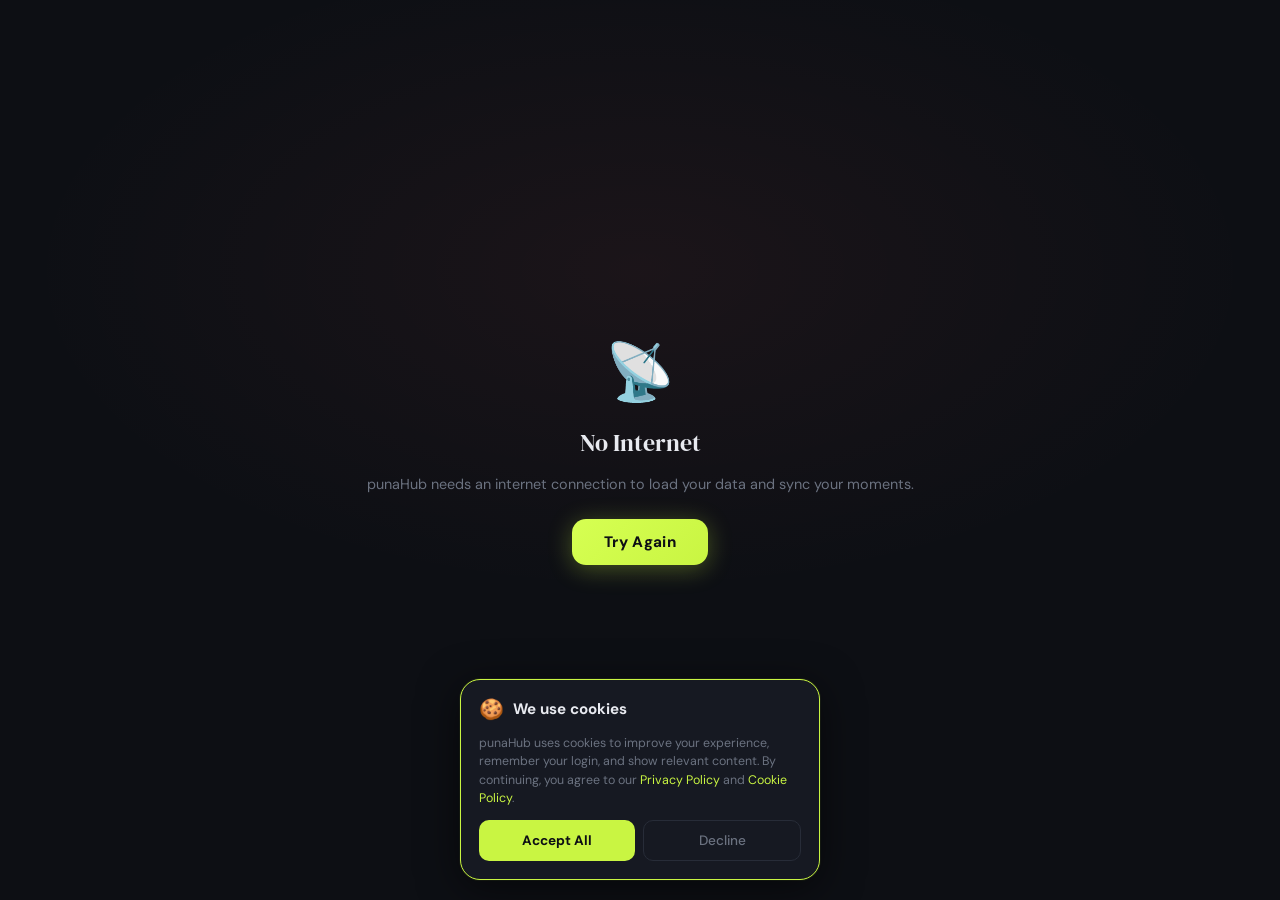
==== commit 1a5c6b6d: "Update" ====
--- a/index.html
+++ b/index.html
@@ -4028,9 +4028,9 @@
         <span class="avatar-placeholder" id="avatar-placeholder">👤</span>
         <img id="avatar-result" src="" alt="avatar" class="hidden" />
       </div>
-      <button class="avatar-edit-btn" id="avatar-edit-btn" onclick="document.getElementById('avatar-file').click()">
+      <label class="avatar-edit-btn" id="avatar-edit-btn" for="avatar-file">
         <svg viewBox="0 0 24 24" fill="none" stroke="currentColor" stroke-width="2.2"><path d="M15.232 5.232l3.536 3.536M9 11l6-6 3 3-6 6H9v-3z"/><path d="M3 20h18"/></svg>
-      </button>
+      </label>
     </div>
 
     <input type="file" id="avatar-file" accept="image/*" class="file-input-hidden" onchange="onFileSelect(event)" />
@@ -4248,12 +4248,12 @@
         <button class="xml-close-btn" onclick="closeUpload()">✕</button>
       </div>
 
-      <div class="upload-drop" id="upload-drop" onclick="document.getElementById('reel-file').click()">
+      <label class="upload-drop" id="upload-drop" for="reel-file">
         <div class="upload-drop-icon">🎬</div>
         <p>Tap to choose a video</p>
         <span>MP4, MOV, WebM</span>
         <video id="upload-preview-video" class="hidden"></video>
-      </div>
+      </label>
 
       <!-- Video seek slider — shown after video is selected -->
       <div id="upload-seek-wrap" class="upload-seek-wrap hidden">
@@ -4567,7 +4567,7 @@
 
       <!-- Avatar change section -->
       <div class="ep-avatar-section">
-        <div class="ep-avatar-wrap" onclick="document.getElementById('ep-file').click()">
+        <label class="ep-avatar-wrap" for="ep-file">
           <div class="ep-avatar" id="ep-avatar-preview">
             <span id="ep-avatar-ph">👤</span>
             <img id="ep-avatar-img" src="" alt="" class="hidden"/>
@@ -4575,8 +4575,8 @@
           <div class="ep-avatar-overlay">
             <svg viewBox="0 0 24 24" fill="none" stroke="#fff" stroke-width="2.2"><path d="M23 19a2 2 0 01-2 2H3a2 2 0 01-2-2V8a2 2 0 012-2h4l2-3h6l2 3h4a2 2 0 012 2z"/><circle cx="12" cy="13" r="4"/></svg>
           </div>
-        </div>
-        <button class="ep-change-photo-btn" onclick="document.getElementById('ep-file').click()">Change Profile Photo</button>
+        </label>
+        <label class="ep-change-photo-btn" for="ep-file">Change Profile Photo</label>
         <input type="file" id="ep-file" accept="image/*" class="file-input-hidden" onchange="onEpFileSelect(event)"/>
       </div>
 
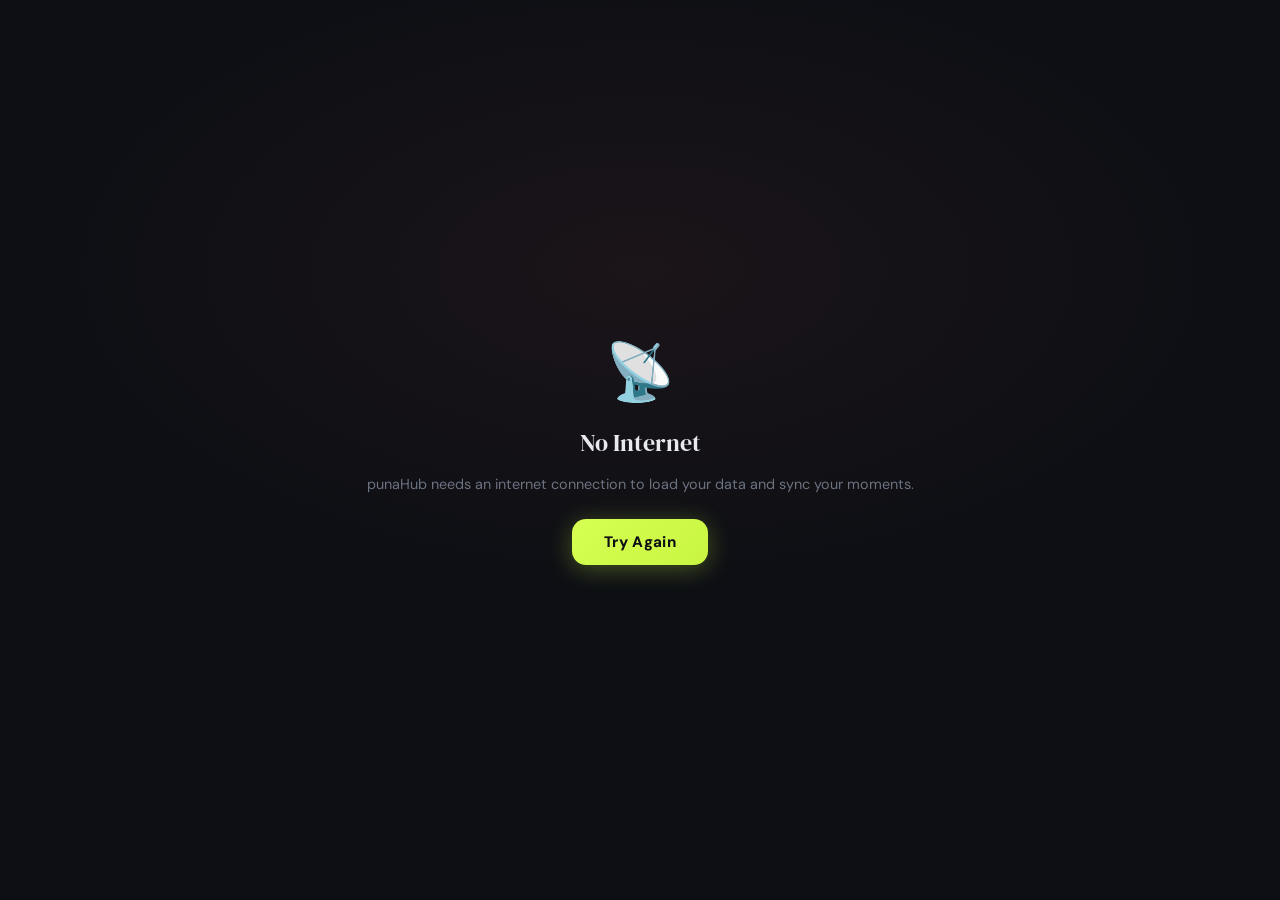
==== commit 3a096be1: "Update" ====
--- a/index.html
+++ b/index.html
@@ -5271,8 +5271,13 @@
   // 6. Block cut event
   document.addEventListener('cut', e => { e.preventDefault(); });
 
-  // 7. DevTools open detector (size-based)
+  // 7. DevTools open detector (size-based) — DESKTOP ONLY.
+  // On Android/mobile, outerWidth/outerHeight vs innerWidth/innerHeight
+  // naturally diverge (on-screen keyboard, browser chrome show/hide,
+  // split-screen multitasking, PWA vs tab mode), which falsely triggered
+  // this and blanked the whole app on real devices. Restrict to desktop.
   (function devToolsGuard() {
+    if (window.__device && (window.__device.isMobile || window.__device.isTablet)) return;
     const threshold = 160;
     setInterval(() => {
       if (
@@ -9470,6 +9475,359 @@
     }
   });
 
+})();
+</script>
+
+<style>
+  /* ── Nearby friends carousel (Instagram-style suggestion tray) ── */
+  #nearby-carousel-wrap {
+    position: absolute;
+    left: 0; right: 0;
+    top: 68px;
+    z-index: 18;
+    display: none;
+    pointer-events: none;
+  }
+  #nearby-carousel-wrap.show { display: block; }
+  #nearby-carousel-track {
+    display: flex;
+    gap: 12px;
+    padding: 10px 16px 4px;
+    overflow-x: auto;
+    overflow-y: hidden;
+    scrollbar-width: none;
+    -webkit-overflow-scrolling: touch;
+    pointer-events: auto;
+  }
+  #nearby-carousel-track::-webkit-scrollbar { display: none; }
+  .nearby-card {
+    position: relative;
+    flex: 0 0 auto;
+    width: 118px;
+    display: flex;
+    flex-direction: column;
+    gap: 8px;
+    animation: nearbyCardIn 0.4s cubic-bezier(0.16,1,0.3,1) both;
+  }
+  @keyframes nearbyCardIn {
+    from { opacity: 0; transform: translateY(-10px) scale(0.94); }
+    to   { opacity: 1; transform: translateY(0) scale(1); }
+  }
+  .nearby-card-photo {
+    position: relative;
+    width: 118px;
+    height: 150px;
+    border-radius: 16px;
+    overflow: hidden;
+    background: linear-gradient(135deg,#272c38,#1a1f30);
+    box-shadow: 0 6px 20px rgba(0,0,0,0.55);
+  }
+  .nearby-card-photo img {
+    width: 100%; height: 100%;
+    object-fit: cover;
+    display: block;
+  }
+  .nearby-card-photo .nearby-card-fallback {
+    width: 100%; height: 100%;
+    display: flex; align-items: center; justify-content: center;
+    font-size: 2.4rem; font-weight: 700; color: #6b7280;
+    font-family: 'DM Sans', sans-serif;
+  }
+  .nearby-card-close {
+    position: absolute;
+    top: 6px; right: 6px;
+    width: 22px; height: 22px;
+    border-radius: 50%;
+    background: rgba(13,15,20,0.65);
+    backdrop-filter: blur(6px);
+    border: none;
+    display: flex; align-items: center; justify-content: center;
+    color: #fff;
+    font-size: 0.68rem;
+    line-height: 1;
+    cursor: pointer;
+    -webkit-tap-highlight-color: transparent;
+    z-index: 2;
+  }
+  .nearby-card-badge {
+    position: absolute;
+    left: 6px; bottom: 6px; right: 6px;
+    font-family: 'DM Sans', sans-serif;
+    font-size: 0.62rem;
+    font-weight: 700;
+    color: #fff;
+    text-shadow: 0 1px 4px rgba(0,0,0,0.9);
+    white-space: nowrap;
+    overflow: hidden;
+    text-overflow: ellipsis;
+  }
+  .nearby-card-gradient {
+    position: absolute;
+    left:0; right:0; bottom:0;
+    height: 46%;
+    background: linear-gradient(to top, rgba(0,0,0,0.75), transparent);
+    pointer-events: none;
+  }
+  .nearby-card-name {
+    font-family: 'DM Sans', sans-serif;
+    font-size: 0.74rem;
+    font-weight: 600;
+    color: #e8eaf0;
+    text-align: center;
+    white-space: nowrap;
+    overflow: hidden;
+    text-overflow: ellipsis;
+    padding: 0 2px;
+  }
+  .nearby-card-follow {
+    width: 100%;
+    background: #3897f0;
+    color: #fff;
+    border: none;
+    border-radius: 20px;
+    padding: 7px 0;
+    font-family: 'DM Sans', sans-serif;
+    font-size: 0.76rem;
+    font-weight: 700;
+    cursor: pointer;
+    -webkit-tap-highlight-color: transparent;
+    transition: background 0.15s, opacity 0.15s;
+  }
+  .nearby-card-follow:active { opacity: 0.75; }
+  .nearby-card-follow.following {
+    background: rgba(255,255,255,0.1);
+    color: #9ca3af;
+    border: 1px solid rgba(255,255,255,0.14);
+  }
+</style>
+
+<script>
+// ══════════════════════════════════════════════════════════
+//  📍 NEARBY FRIENDS — hidden live-location suggestion tray
+//  Silently watches device location in the background. Users
+//  physically close to you are surfaced as an Instagram-style
+//  card carousel at the top of the home feed — photo card with
+//  a dismiss (✕) button, name, and a Follow button underneath.
+//  No settings toggle; fails silently without location access.
+// ══════════════════════════════════════════════════════════
+(function() {
+  var NEARBY_RADIUS_KM  = 5;                // "close to you" threshold
+  var MIN_UPLOAD_GAP_MS = 90 * 1000;        // throttle writing my own location
+  var POLL_OTHERS_MS    = 25 * 1000;        // how often to re-check other users
+  var STALE_LOCATION_MS = 30 * 60 * 1000;   // ignore locations older than 30 min
+  var MAX_CARDS          = 8;               // cap carousel length
+
+  var _lastUploadAt = 0;
+  var _watchId = null;
+  var _dismissed = {};   // email -> true (hidden for this session)
+
+  try { _dismissed = JSON.parse(sessionStorage.getItem('punahub_nearby_dismissed') || '{}'); } catch(e) {}
+  function persistDismissed() {
+    try { sessionStorage.setItem('punahub_nearby_dismissed', JSON.stringify(_dismissed)); } catch(e) {}
+  }
+
+  function toRad(d) { return d * Math.PI / 180; }
+  function distKm(lat1, lon1, lat2, lon2) {
+    var R = 6371;
+    var dLat = toRad(lat2 - lat1), dLon = toRad(lon2 - lon1);
+    var a = Math.sin(dLat/2) * Math.sin(dLat/2) +
+            Math.cos(toRad(lat1)) * Math.cos(toRad(lat2)) *
+            Math.sin(dLon/2) * Math.sin(dLon/2);
+    return R * 2 * Math.atan2(Math.sqrt(a), Math.sqrt(1 - a));
+  }
+
+  // ── Silently persist my current location on my own user row ──
+  async function uploadMyLocation(lat, lng) {
+    var cu = window.__punaActiveUser;
+    if (!cu || !cu.email || !window.sb) return;
+    var now = Date.now();
+    if (now - _lastUploadAt < MIN_UPLOAD_GAP_MS) return;
+    _lastUploadAt = now;
+    try {
+      var existing = (window.__sbData && window.__sbData.users && window.__sbData.users[cu.email]) || {};
+      var merged = Object.assign({}, existing, { lat: lat, lng: lng, geoTs: now });
+      if (window.__sbData && window.__sbData.users) window.__sbData.users[cu.email] = merged;
+      await window.sb.from('punahub_users').upsert({ email: cu.email, data: merged }, { onConflict: 'email' });
+    } catch (e) { /* fail silently — hidden feature, never surface errors */ }
+  }
+
+  // ── Pull latest rows so we can see other users' locations ──
+  async function refreshUsersSnapshot() {
+    if (!window.sb) return;
+    try {
+      var res = await window.sb.from('punahub_users').select('email, data');
+      if (res && res.data && res.data.length) {
+        if (!window.__sbData) window.__sbData = {};
+        if (!window.__sbData.users) window.__sbData.users = {};
+        res.data.forEach(function(r) { window.__sbData.users[r.email] = r.data; });
+      }
+    } catch (e) {}
+  }
+
+  // ── Build the carousel container (created once, reused) ──
+  function ensureWrap() {
+    var wrap = document.getElementById('nearby-carousel-wrap');
+    if (wrap) return wrap;
+    wrap = document.createElement('div');
+    wrap.id = 'nearby-carousel-wrap';
+    wrap.innerHTML = '<div id="nearby-carousel-track"></div>';
+    var screen = document.getElementById('reel-screen');
+    (screen || document.body).appendChild(wrap);
+    return wrap;
+  }
+
+  function escHtml(s) {
+    return (s || '').replace(/&/g,'&amp;').replace(/</g,'&lt;').replace(/>/g,'&gt;').replace(/"/g,'&quot;');
+  }
+
+  function cardHtml(email, u, km) {
+    var name = escHtml(u.nickname || email.split('@')[0]);
+    var dist = km < 1 ? Math.round(km * 1000) + 'm away' : km.toFixed(1) + 'km away';
+    var photo = u.avatar
+      ? '<img src="' + u.avatar + '" alt="">'
+      : '<div class="nearby-card-fallback">' + (u.nickname ? u.nickname[0].toUpperCase() : '👤') + '</div>';
+    var isFollowing = typeof isFollowing === 'function'; // placeholder, real check below
+    return (
+      '<div class="nearby-card" data-email="' + escHtml(email) + '">' +
+        '<div class="nearby-card-photo" onclick="window.__nearbyGoProfile(\'' + email.replace(/'/g,"\\'") + '\')">' +
+          photo +
+          '<div class="nearby-card-gradient"></div>' +
+          '<button class="nearby-card-close" onclick="event.stopPropagation();window.__nearbyDismiss(\'' + email.replace(/'/g,"\\'") + '\')">✕</button>' +
+          '<div class="nearby-card-badge">📍 ' + dist + '</div>' +
+        '</div>' +
+        '<div class="nearby-card-name">' + name + '</div>' +
+        '<button class="nearby-card-follow" onclick="window.__nearbyFollow(\'' + email.replace(/'/g,"\\'") + '\', this)">Follow</button>' +
+      '</div>'
+    );
+  }
+
+  window.__nearbyDismiss = function(email) {
+    _dismissed[email] = true;
+    persistDismissed();
+    var card = document.querySelector('.nearby-card[data-email="' + CSS.escape(email) + '"]');
+    if (card) {
+      card.style.transition = 'opacity 0.2s, transform 0.2s';
+      card.style.opacity = '0';
+      card.style.transform = 'scale(0.9)';
+      setTimeout(function() {
+        card.remove();
+        var track = document.getElementById('nearby-carousel-track');
+        if (track && !track.children.length) {
+          document.getElementById('nearby-carousel-wrap').classList.remove('show');
+        }
+      }, 200);
+    }
+  };
+
+  window.__nearbyFollow = function(email, btn) {
+    if (typeof toggleFollow === 'function') toggleFollow(email);
+    if (btn) {
+      btn.textContent = 'Following';
+      btn.classList.add('following');
+    }
+    setTimeout(function() { window.__nearbyDismiss(email); }, 900);
+  };
+
+  window.__nearbyGoProfile = function(email) {
+    if (typeof hubGoProfile === 'function') hubGoProfile(email);
+  };
+
+  // ── Render the carousel from the current best candidates ──
+  function renderCarousel(list) {
+    var wrap = ensureWrap();
+    var track = document.getElementById('nearby-carousel-track');
+    if (!track) return;
+
+    if (!list.length) {
+      wrap.classList.remove('show');
+      return;
+    }
+
+    track.innerHTML = list.map(function(item) {
+      return cardHtml(item.email, item.u, item.km);
+    }).join('');
+
+    // Reflect current follow state on buttons
+    var fd = {};
+    try { fd = JSON.parse(localStorage.getItem('punahub_follow') || '{}'); } catch (e) {}
+    var cu = window.__punaActiveUser;
+    var myFollowing = (cu && (fd[cu.email] || {}).following) || [];
+    list.forEach(function(item) {
+      if (myFollowing.indexOf(item.email) !== -1) {
+        var card = document.querySelector('.nearby-card[data-email="' + CSS.escape(item.email) + '"] .nearby-card-follow');
+        if (card) { card.textContent = 'Following'; card.classList.add('following'); }
+      }
+    });
+
+    wrap.classList.add('show');
+  }
+
+  // ── Find eligible nearby users and render them ──────────
+  function checkNearby(myLat, myLng) {
+    var cu = window.__punaActiveUser;
+    if (!cu || !window.__sbData || !window.__sbData.users) return;
+
+    var fd = {};
+    try { fd = JSON.parse(localStorage.getItem('punahub_follow') || '{}'); } catch (e) {}
+    var myFollowing = ((fd[cu.email] || {}).following || []);
+
+    var now = Date.now();
+    var candidates = [];
+
+    Object.keys(window.__sbData.users).forEach(function(email) {
+      if (email === cu.email) return;
+      if (myFollowing.indexOf(email) !== -1) return;
+      if (_dismissed[email]) return;
+      var u = window.__sbData.users[email];
+      if (!u || typeof u.lat !== 'number' || typeof u.lng !== 'number') return;
+      if (!u.geoTs || (now - u.geoTs) > STALE_LOCATION_MS) return;
+
+      var km = distKm(myLat, myLng, u.lat, u.lng);
+      if (km <= NEARBY_RADIUS_KM) candidates.push({ email: email, u: u, km: km });
+    });
+
+    candidates.sort(function(a, b) { return a.km - b.km; });
+    renderCarousel(candidates.slice(0, MAX_CARDS));
+  }
+
+  // ── Geolocation plumbing ─────────────────────────────────
+  function onPosition(pos) {
+    var lat = pos.coords.latitude, lng = pos.coords.longitude;
+    window.__punaMyGeo = { lat: lat, lng: lng, ts: Date.now() };
+    uploadMyLocation(lat, lng);
+    checkNearby(lat, lng);
+  }
+  function onPositionError() { /* silent — permission denied, unsupported, or timeout */ }
+
+  function startGeoWatch() {
+    if (_watchId !== null || !navigator.geolocation) return;
+    try {
+      _watchId = navigator.geolocation.watchPosition(onPosition, onPositionError, {
+        enableHighAccuracy: false,
+        maximumAge: 60000,
+        timeout: 20000
+      });
+    } catch (e) {}
+  }
+
+  // ── Periodically re-check against freshly pulled users ──
+  setInterval(function() {
+    refreshUsersSnapshot().then(function() {
+      if (window.__punaMyGeo) checkNearby(window.__punaMyGeo.lat, window.__punaMyGeo.lng);
+    });
+  }, POLL_OTHERS_MS);
+
+  // ── Kick off automatically once someone is logged in ────
+  var _geoInitIntvl = setInterval(function() {
+    if (window.__punaActiveUser) {
+      clearInterval(_geoInitIntvl);
+      startGeoWatch();
+    }
+  }, 800);
+
+  document.addEventListener('visibilitychange', function() {
+    if (!document.hidden && window.__punaActiveUser) startGeoWatch();
+  });
 })();
 </script>
 </body>
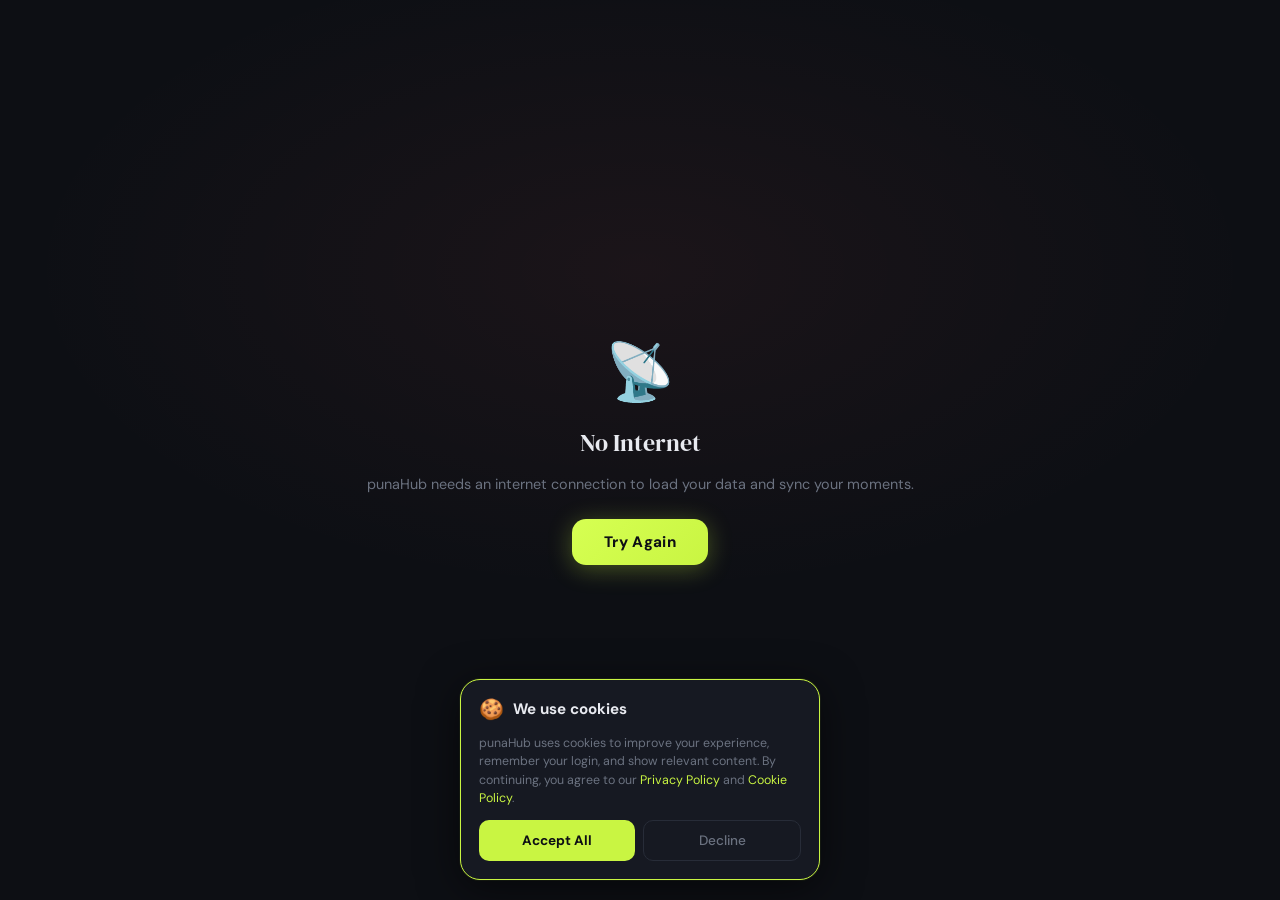
==== commit 3703b407: "Update" ====
--- a/index.html
+++ b/index.html
@@ -13,6 +13,63 @@
   <meta name="mobile-web-app-capable" content="yes">
   <!-- Hint to Chrome on Android to request high refresh rate for this page -->
   <meta name="screen-orientation" content="any">
+  <script>
+  // ════════════════════════════════════════════════════════
+  //  ANDROID PWA MANIFEST — enables "Add to Home Screen" /
+  //  install as a standalone app, which Android requires for
+  //  fully reliable background push notifications.
+  //  Built + attached at runtime via Blob URL — no separate
+  //  manifest.json file needed.
+  // ════════════════════════════════════════════════════════
+  (function() {
+    var ICON192 = "data:image/svg+xml,%3Csvg xmlns='http://www.w3.org/2000/svg' viewBox='0 0 192 192'%3E%3Crect width='192' height='192' rx='40' fill='%230d0f14'/%3E%3Ctext x='96' y='128' text-anchor='middle' font-size='104' fill='%23c9f542'%3E%E2%9C%A6%3C/text%3E%3C/svg%3E";
+    var ICON512 = "data:image/svg+xml,%3Csvg xmlns='http://www.w3.org/2000/svg' viewBox='0 0 512 512'%3E%3Crect width='512' height='512' rx='108' fill='%230d0f14'/%3E%3Ctext x='256' y='340' text-anchor='middle' font-size='276' fill='%23c9f542'%3E%E2%9C%A6%3C/text%3E%3C/svg%3E";
+    var ICON512_SAFE = "data:image/svg+xml,%3Csvg xmlns='http://www.w3.org/2000/svg' viewBox='0 0 512 512'%3E%3Crect width='512' height='512' fill='%230d0f14'/%3E%3Ctext x='256' y='300' text-anchor='middle' font-size='190' fill='%23c9f542'%3E%E2%9C%A6%3C/text%3E%3C/svg%3E";
+
+    var manifest = {
+      name: "punaHub",
+      short_name: "punaHub",
+      description: "punaHub — share your moments",
+      start_url: "./",
+      scope: "./",
+      display: "standalone",
+      orientation: "any",
+      background_color: "#0d0f14",
+      theme_color: "#0d0f14",
+      icons: [
+        { src: ICON192,     sizes: "192x192", type: "image/svg+xml", purpose: "any" },
+        { src: ICON512,     sizes: "512x512", type: "image/svg+xml", purpose: "any" },
+        { src: ICON512_SAFE,sizes: "512x512", type: "image/svg+xml", purpose: "maskable" }
+      ]
+    };
+
+    try {
+      var blob = new Blob([JSON.stringify(manifest)], { type: 'application/manifest+json' });
+      var url  = URL.createObjectURL(blob);
+      var link = document.createElement('link');
+      link.rel  = 'manifest';
+      link.href = url;
+      document.head.appendChild(link);
+    } catch(e) { /* older browsers without Blob/URL support — silently skip */ }
+
+    // ── Capture Android's native install prompt so the app can ──
+    // trigger it from a real button instead of relying on the
+    // browser's own (often-hidden) install menu entry.
+    window.__punaInstallPrompt = null;
+    window.addEventListener('beforeinstallprompt', function(e) {
+      e.preventDefault();
+      window.__punaInstallPrompt = e;
+    });
+    window.__punaInstallApp = async function() {
+      var evt = window.__punaInstallPrompt;
+      if (!evt) return 'unavailable';
+      evt.prompt();
+      var choice = await evt.userChoice;
+      window.__punaInstallPrompt = null;
+      return choice.outcome; // 'accepted' | 'dismissed'
+    };
+  })();
+  </script>
   <style>
     /* Always disable scroll-behavior on the feed — snap handles it natively at display Hz */
     .reel-feed { scroll-behavior: auto !important; }
@@ -4230,6 +4287,12 @@
           </button>
         </div>
       </div>
+      <!-- Suggested for you (nearby-first, falls back to general suggestions) -->
+      <div id="profile-suggest-section" style="display:none;padding:6px 16px 16px;border-top:1px solid #1a1d26;margin-top:4px">
+        <div style="font-family:'DM Sans',sans-serif;font-size:0.68rem;font-weight:700;color:#6b7280;letter-spacing:0.05em;text-transform:uppercase;margin:12px 0 10px">Suggested for you</div>
+        <div id="profile-suggest-track" style="display:flex;gap:12px;overflow-x:auto;overflow-y:hidden;scrollbar-width:none;-webkit-overflow-scrolling:touch;padding-bottom:2px"></div>
+      </div>
+
       <div class="profile-reel-grid" id="profile-reel-grid">
         <!-- Reel thumbnails injected by JS -->
       </div>
@@ -7269,6 +7332,16 @@
     if (editBtn)     editBtn.style.display     = isSelf ? '' : 'none';
     if (settingsBtn) settingsBtn.style.display = isSelf ? '' : 'none';
 
+    // Suggested-for-you strip — own profile only
+    var suggestSection = document.getElementById('profile-suggest-section');
+    if (suggestSection) {
+      if (isSelf && typeof window.__renderProfileSuggestions === 'function') {
+        window.__renderProfileSuggestions();
+      } else {
+        suggestSection.style.display = 'none';
+      }
+    }
+
     // Big avatar
     setAvatarImg(
       document.getElementById('profile-avatar-img-big'),
@@ -9419,10 +9492,22 @@
             '<div style="font-size:0.83rem;font-weight:600;color:#e8eaf0;font-family:DM Sans,sans-serif;white-space:nowrap;overflow:hidden;text-overflow:ellipsis">' + safeNick + '</div>' +
             '<div style="font-size:0.73rem;color:#6b7280;font-family:DM Sans,sans-serif;white-space:nowrap;overflow:hidden;text-overflow:ellipsis">' + safeEmail + '</div>' +
           '</div>' +
-          '<button onclick="(function(e){if(typeof toggleFollow==='function'){toggleFollow(e);var btn=this;btn.textContent='Following';btn.style.color='#6b7280';btn.style.border='1px solid #272c38';btn.style.background='transparent';setTimeout(function(){refreshSuggestions&&refreshSuggestions()},1000)}}).call(this,'' + safeEmail.replace(/'/g,"\'") + '')" style="background:rgba(201,245,66,0.1);color:#c9f542;border:1px solid rgba(201,245,66,0.2);border-radius:8px;padding:5px 12px;font-family:DM Sans,sans-serif;font-size:0.75rem;font-weight:600;cursor:pointer;flex-shrink:0;transition:all 0.2s;-webkit-tap-highlight-color:transparent">Follow</button>' +
+          '<button data-suggest-email="' + safeEmail.replace(/'/g, '&#39;') + '" onclick="window.__webSuggestFollow(this)" style="background:rgba(201,245,66,0.1);color:#c9f542;border:1px solid rgba(201,245,66,0.2);border-radius:8px;padding:5px 12px;font-family:DM Sans,sans-serif;font-size:0.75rem;font-weight:600;cursor:pointer;flex-shrink:0;transition:all 0.2s;-webkit-tap-highlight-color:transparent">Follow</button>' +
         '</div>';
       }).join('');
     }
+
+    // Safe click handler for the Follow button (avoids nested-quote onclick issues)
+    window.__webSuggestFollow = function(btn) {
+      var email = btn.getAttribute('data-suggest-email');
+      if (!email || typeof toggleFollow !== 'function') return;
+      toggleFollow(email);
+      btn.textContent = 'Following';
+      btn.style.color = '#6b7280';
+      btn.style.border = '1px solid #272c38';
+      btn.style.background = 'transparent';
+      setTimeout(function() { if (typeof refreshSuggestions === 'function') refreshSuggestions(); }, 1000);
+    };
 
     // Refresh suggestions when user logs in
     var _sugg_intvl = setInterval(function() {
@@ -9500,6 +9585,7 @@
     pointer-events: auto;
   }
   #nearby-carousel-track::-webkit-scrollbar { display: none; }
+  #profile-suggest-track::-webkit-scrollbar { display: none; }
   .nearby-card {
     position: relative;
     flex: 0 0 auto;
@@ -9682,18 +9768,19 @@
 
   function cardHtml(email, u, km) {
     var name = escHtml(u.nickname || email.split('@')[0]);
-    var dist = km < 1 ? Math.round(km * 1000) + 'm away' : km.toFixed(1) + 'km away';
+    var badge = (typeof km === 'number')
+      ? '📍 ' + (km < 1 ? Math.round(km * 1000) + 'm away' : km.toFixed(1) + 'km away')
+      : '✨ Suggested';
     var photo = u.avatar
       ? '<img src="' + u.avatar + '" alt="">'
       : '<div class="nearby-card-fallback">' + (u.nickname ? u.nickname[0].toUpperCase() : '👤') + '</div>';
-    var isFollowing = typeof isFollowing === 'function'; // placeholder, real check below
     return (
       '<div class="nearby-card" data-email="' + escHtml(email) + '">' +
         '<div class="nearby-card-photo" onclick="window.__nearbyGoProfile(\'' + email.replace(/'/g,"\\'") + '\')">' +
           photo +
           '<div class="nearby-card-gradient"></div>' +
           '<button class="nearby-card-close" onclick="event.stopPropagation();window.__nearbyDismiss(\'' + email.replace(/'/g,"\\'") + '\')">✕</button>' +
-          '<div class="nearby-card-badge">📍 ' + dist + '</div>' +
+          '<div class="nearby-card-badge">' + badge + '</div>' +
         '</div>' +
         '<div class="nearby-card-name">' + name + '</div>' +
         '<button class="nearby-card-follow" onclick="window.__nearbyFollow(\'' + email.replace(/'/g,"\\'") + '\', this)">Follow</button>' +
@@ -9704,19 +9791,22 @@
   window.__nearbyDismiss = function(email) {
     _dismissed[email] = true;
     persistDismissed();
-    var card = document.querySelector('.nearby-card[data-email="' + CSS.escape(email) + '"]');
-    if (card) {
+    var cards = document.querySelectorAll('.nearby-card[data-email="' + CSS.escape(email) + '"]');
+    if (!cards.length) return;
+    cards.forEach(function(card) {
       card.style.transition = 'opacity 0.2s, transform 0.2s';
       card.style.opacity = '0';
       card.style.transform = 'scale(0.9)';
-      setTimeout(function() {
-        card.remove();
-        var track = document.getElementById('nearby-carousel-track');
-        if (track && !track.children.length) {
-          document.getElementById('nearby-carousel-wrap').classList.remove('show');
-        }
-      }, 200);
-    }
+    });
+    setTimeout(function() {
+      cards.forEach(function(card) { card.remove(); });
+      var homeTrack = document.getElementById('nearby-carousel-track');
+      var homeWrap  = document.getElementById('nearby-carousel-wrap');
+      if (homeTrack && homeWrap && !homeTrack.children.length) homeWrap.classList.remove('show');
+      var profTrack   = document.getElementById('profile-suggest-track');
+      var profSection = document.getElementById('profile-suggest-section');
+      if (profTrack && profSection && !profTrack.children.length) profSection.style.display = 'none';
+    }, 200);
   };
 
   window.__nearbyFollow = function(email, btn) {
@@ -9788,7 +9878,68 @@
 
     candidates.sort(function(a, b) { return a.km - b.km; });
     renderCarousel(candidates.slice(0, MAX_CARDS));
-  }
+    renderProfileSuggestions();
+  }
+
+  // ── Gather candidates for the Profile tab strip — nearby   ──
+  // users first (if location known), falling back to general
+  // "people you don't follow yet" so the section is never empty.
+  function gatherCandidates(maxCount) {
+    var cu = window.__punaActiveUser;
+    if (!cu || !window.__sbData || !window.__sbData.users) return [];
+    var fd = {};
+    try { fd = JSON.parse(localStorage.getItem('punahub_follow') || '{}'); } catch (e) {}
+    var myFollowing = ((fd[cu.email] || {}).following || []);
+    var now = Date.now();
+    var geo = window.__punaMyGeo;
+
+    var nearby = [], others = [];
+    Object.keys(window.__sbData.users).forEach(function(email) {
+      if (email === cu.email) return;
+      if (myFollowing.indexOf(email) !== -1) return;
+      if (_dismissed[email]) return;
+      var u = window.__sbData.users[email];
+      if (!u) return;
+
+      if (geo && typeof u.lat === 'number' && typeof u.lng === 'number' &&
+          u.geoTs && (now - u.geoTs) <= STALE_LOCATION_MS) {
+        var km = distKm(geo.lat, geo.lng, u.lat, u.lng);
+        if (km <= NEARBY_RADIUS_KM) { nearby.push({ email: email, u: u, km: km }); return; }
+      }
+      others.push({ email: email, u: u, km: null });
+    });
+
+    nearby.sort(function(a, b) { return a.km - b.km; });
+    return nearby.concat(others).slice(0, maxCount || MAX_CARDS);
+  }
+
+  // ── Render the "Suggested for you" strip on the Profile tab ──
+  function renderProfileSuggestions() {
+    var section = document.getElementById('profile-suggest-section');
+    var track   = document.getElementById('profile-suggest-track');
+    if (!section || !track) return;
+
+    var list = gatherCandidates(8);
+    if (!list.length) { section.style.display = 'none'; return; }
+
+    track.innerHTML = list.map(function(item) {
+      return cardHtml(item.email, item.u, item.km);
+    }).join('');
+
+    var fd = {};
+    try { fd = JSON.parse(localStorage.getItem('punahub_follow') || '{}'); } catch (e) {}
+    var cu = window.__punaActiveUser;
+    var myFollowing = (cu && (fd[cu.email] || {}).following) || [];
+    list.forEach(function(item) {
+      if (myFollowing.indexOf(item.email) !== -1) {
+        track.querySelectorAll('.nearby-card[data-email="' + CSS.escape(item.email) + '"] .nearby-card-follow')
+          .forEach(function(b) { b.textContent = 'Following'; b.classList.add('following'); });
+      }
+    });
+
+    section.style.display = 'block';
+  }
+  window.__renderProfileSuggestions = renderProfileSuggestions;
 
   // ── Geolocation plumbing ─────────────────────────────────
   function onPosition(pos) {
@@ -9814,6 +9965,7 @@
   setInterval(function() {
     refreshUsersSnapshot().then(function() {
       if (window.__punaMyGeo) checkNearby(window.__punaMyGeo.lat, window.__punaMyGeo.lng);
+      else renderProfileSuggestions();
     });
   }, POLL_OTHERS_MS);
 
@@ -9822,6 +9974,7 @@
     if (window.__punaActiveUser) {
       clearInterval(_geoInitIntvl);
       startGeoWatch();
+      refreshUsersSnapshot().then(renderProfileSuggestions);
     }
   }, 800);
 
@@ -11866,7 +12019,7 @@
           '<div style="font-size:0.72rem;color:#9ca3af;white-space:nowrap;overflow:hidden;text-overflow:ellipsis">' + escSafe(title) + '</div>' +
         '</div>' +
         '<span style="font-size:1.1rem;flex-shrink:0">🎬</span>' +
-        '<button onclick="event.stopPropagation();var t=document.getElementById('follow-post-toast');if(t)t.remove()" style="background:none;border:none;color:#6b7280;font-size:1rem;cursor:pointer;padding:4px;flex-shrink:0;pointer-events:auto">✕</button>' +
+        '<button onclick="event.stopPropagation();var t=document.getElementById(\'follow-post-toast\');if(t)t.remove()" style="background:none;border:none;color:#6b7280;font-size:1rem;cursor:pointer;padding:4px;flex-shrink:0;pointer-events:auto">✕</button>' +
       '</div>';
 
     el.style.cssText =
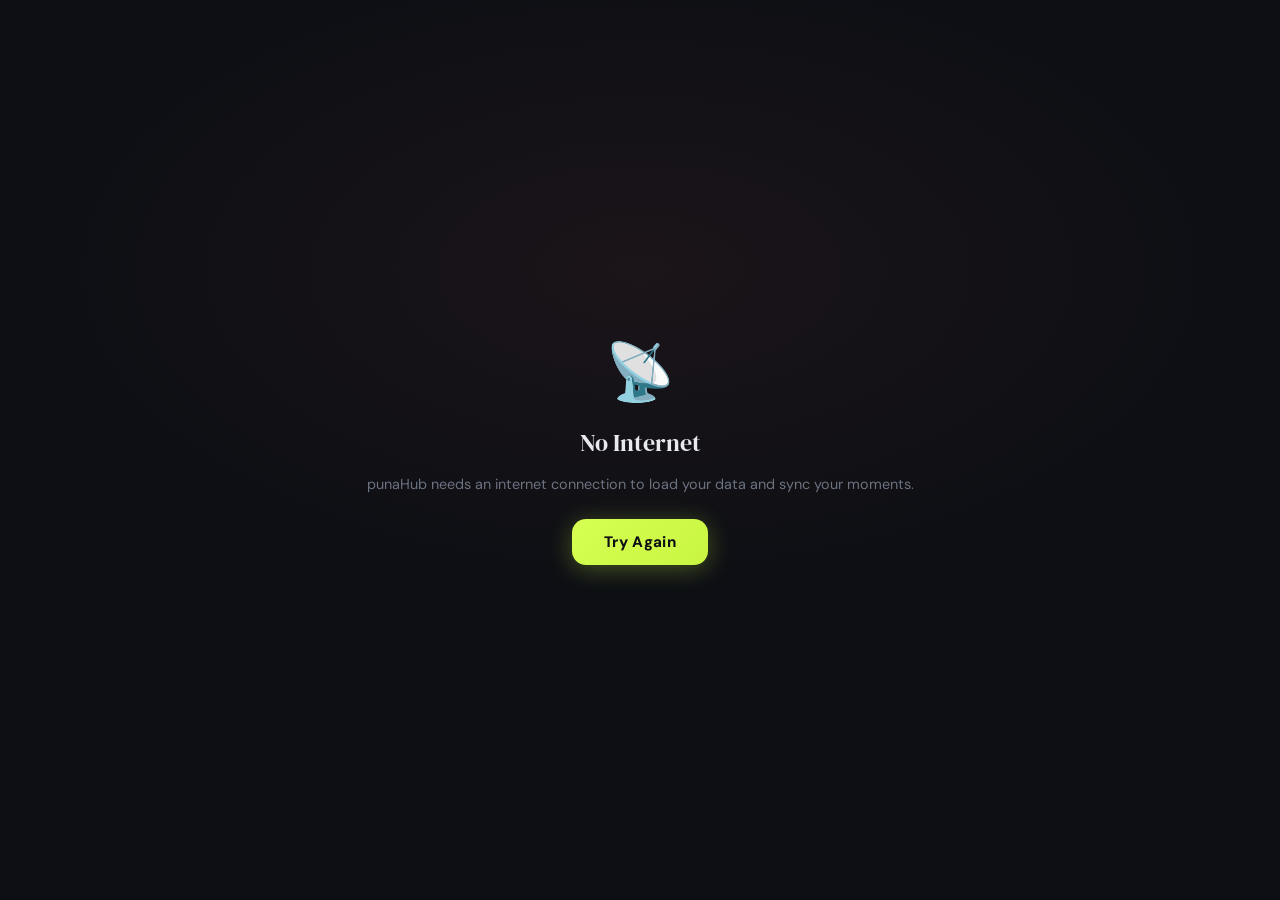
==== commit 0f35e692: "Update" ====
--- a/index.html
+++ b/index.html
@@ -70,6 +70,78 @@
     };
   })();
   </script>
+
+  <script>
+  // ════════════════════════════════════════════════════════
+  //  LOW-END DEVICE MODE — detect weak hardware/connection and
+  //  automatically trim the app down: no blur, no heavy shadows/
+  //  animations, lighter reel quality, slower background polling.
+  //  Runs as early as possible so the very first paint is already
+  //  in the right mode — no flash of expensive effects.
+  // ════════════════════════════════════════════════════════
+  (function() {
+    var mem   = navigator.deviceMemory || 4;       // GB, defaults to 4 if unknown
+    var cores = navigator.hardwareConcurrency || 4;
+    var conn  = navigator.connection || navigator.mozConnection || navigator.webkitConnection || {};
+    var slowNet   = !!conn.saveData || /^(slow-2g|2g|3g)$/.test(conn.effectiveType || '');
+    var reducedMotion = window.matchMedia && window.matchMedia('(prefers-reduced-motion: reduce)').matches;
+
+    var tier;
+    if (mem <= 2 || cores <= 2 || slowNet) {
+      tier = 'low';
+    } else if (mem <= 4 || cores <= 4) {
+      tier = 'mid';
+    } else {
+      tier = 'high';
+    }
+
+    window.__punaPerfTier = tier;
+    window.__punaReducedMotion = reducedMotion;
+
+    var html = document.documentElement;
+    html.classList.add('perf-' + tier);
+    if (reducedMotion) html.classList.add('perf-reduced-motion');
+
+    // ── Global overrides for low/mid tier — cut GPU + CPU cost ──
+    // NOTE: deliberately scoped to the .perf-low/.perf-mid class itself
+    // plus a short, explicit list of known-heavy selectors — NOT a
+    // blanket "*" wildcard, which forces the browser to recompute
+    // matched styles for every single node in the DOM and can itself
+    // cause jank/unresponsiveness on a large page.
+    var heavySelectors = [
+      '.pnp-card', '#pnp-bell-wrap', '#puna-notif-overlay',
+      '.nearby-card', '#nearby-carousel-wrap', '#profile-suggest-section',
+      '#main-notif-bar', '.reel-topbar', '.hub-sheet', '#follow-post-toast'
+    ].join(', ');
+
+    var css = [
+      // Low-end: strip the expensive stuff on known heavy components only
+      '.perf-low ' + heavySelectors.split(', ').join(', .perf-low ') + '{',
+        'backdrop-filter:none!important;',
+        '-webkit-backdrop-filter:none!important;',
+        'animation:none!important;',
+        'transition:none!important;',
+        'box-shadow:none!important;',
+      '}',
+      // Mid-tier: drop just the heaviest bit (blur) on those same components
+      '.perf-mid ' + heavySelectors.split(', ').join(', .perf-mid ') + '{',
+        'backdrop-filter:none!important;',
+        '-webkit-backdrop-filter:none!important;',
+      '}',
+      // Respect OS-level reduced motion — scoped the same way
+      '.perf-reduced-motion ' + heavySelectors.split(', ').join(', .perf-reduced-motion ') + '{',
+        'animation-duration:0.001ms!important;',
+        'animation-iteration-count:1!important;',
+        'transition-duration:0.001ms!important;',
+      '}'
+    ].join('');
+    var styleEl = document.createElement('style');
+    styleEl.id = 'perf-mode-style';
+    styleEl.textContent = css;
+    document.head.appendChild(styleEl);
+  })();
+  </script>
+
   <style>
     /* Always disable scroll-behavior on the feed — snap handles it natively at display Hz */
     .reel-feed { scroll-behavior: auto !important; }
@@ -486,11 +558,11 @@
         '@keyframes punaPromptIn{from{opacity:0;transform:translateY(48px)}to{opacity:1;transform:translateY(0)}}',
         '@keyframes punaPromptOut{from{opacity:1;transform:translateY(0)}to{opacity:0;transform:translateY(48px)}}',
         '@keyframes pnpPulse{0%,100%{box-shadow:0 0 0 0 rgba(201,245,66,0.4)}50%{box-shadow:0 0 0 8px rgba(201,245,66,0)}}',
-        '#puna-notif-overlay{position:fixed;inset:0;z-index:999999;display:flex;align-items:flex-end;justify-content:center;padding:0 0 24px;background:rgba(0,0,0,0.65);backdrop-filter:blur(6px);-webkit-backdrop-filter:blur(6px);animation:punaPromptIn 0.4s cubic-bezier(0.16,1,0.3,1) both}',
+        '#puna-notif-overlay{position:fixed;inset:0;z-index:999999;display:flex;align-items:flex-end;justify-content:center;padding:0 0 24px;background:rgba(0,0,0,0.78);animation:punaPromptIn 0.4s cubic-bezier(0.16,1,0.3,1) both}',
         '#pnp-card{width:min(calc(100vw - 24px),400px);background:linear-gradient(145deg,#181d2b 0%,#0f1218 100%);border:1.5px solid rgba(201,245,66,0.3);border-radius:24px;padding:20px 18px 18px;box-shadow:0 0 0 4px rgba(201,245,66,0.06),0 32px 64px rgba(0,0,0,0.9);font-family:"DM Sans",system-ui,sans-serif;overflow:hidden;position:relative}',
         '#pnp-card::before{content:"";position:absolute;top:0;left:0;right:0;height:1px;background:linear-gradient(90deg,transparent,rgba(201,245,66,0.5),transparent)}',
         '#pnp-header{display:flex;align-items:center;gap:14px;margin-bottom:14px}',
-        '#pnp-bell-wrap{width:54px;height:54px;border-radius:16px;background:rgba(201,245,66,0.08);border:1.5px solid rgba(201,245,66,0.25);display:flex;align-items:center;justify-content:center;font-size:1.8rem;flex-shrink:0;animation:bellShake 0.9s ease 0.6s both,pnpPulse 2s ease 1.5s infinite}',
+        '#pnp-bell-wrap{width:54px;height:54px;border-radius:16px;background:rgba(201,245,66,0.08);border:1.5px solid rgba(201,245,66,0.25);display:flex;align-items:center;justify-content:center;font-size:1.8rem;flex-shrink:0;animation:bellShake 0.9s ease 0.6s both,pnpPulse 2s ease 1.5s 3}',
         '#pnp-titles{flex:1}',
         '#pnp-title{font-size:1.02rem;font-weight:700;color:#fff;line-height:1.3}',
         '#pnp-subtitle{font-size:0.76rem;color:#6b7280;margin-top:2px;display:flex;align-items:center;gap:5px}',
@@ -683,9 +755,11 @@
     (function() {
       function _askOnLoad() {
         if (!('Notification' in window) || Notification.permission === 'granted') return;
+        // Staggered well past the welcome bar (800ms) and demo notification
+        // (1500ms) so we're not animating three heavy overlays at once.
         setTimeout(function() {
           if (typeof window.__punaAskNotifPermission === 'function') window.__punaAskNotifPermission();
-        }, 800);
+        }, 3800);
       }
       if (document.readyState === 'loading') document.addEventListener('DOMContentLoaded', _askOnLoad);
       else _askOnLoad();
@@ -4953,6 +5027,8 @@
   function handleLogout() {
     clearSession();
     window.__punaActiveUser = null;          // clear live engine user reference
+    window.__punaLoginComplete = false;      // gate: friend-suggestion features off until next full login
+    if (typeof window.__nearbyReset === 'function') window.__nearbyReset();
     croppedDataURL = null;
     document.getElementById('avatar-result').src = '';
     document.getElementById('avatar-result').classList.add('hidden');
@@ -5671,7 +5747,7 @@
     vt.classList.toggle('active', appSettings.publicProfile);
     document.getElementById('visibility-label').textContent = appSettings.publicProfile ? 'Public' : 'Private';
     // Reel quality button state
-    const savedQuality = appSettings.reelQuality || 'auto';
+    const savedQuality = appSettings.reelQuality || defaultQualityForTier();
     document.querySelectorAll('.quality-btn').forEach(function(btn) {
       btn.classList.toggle('active', btn.dataset.quality === savedQuality);
     });
@@ -5719,9 +5795,11 @@
   };
 
   function setReelQuality(quality) {
-    // Save
+    // Save — marks this as an explicit user choice, so auto low-end
+    // detection never silently overrides it again.
     var s = getAppSettings();
     s.reelQuality = quality;
+    s.reelQualityAuto = false;
     saveAppSettings(s);
 
     // Update button UI
@@ -5733,6 +5811,13 @@
 
     // Apply immediately to any playing videos
     applyReelQuality(quality);
+  }
+
+  // ── Pick a sensible default quality based on detected device tier ──
+  function defaultQualityForTier() {
+    if (window.__punaPerfTier === 'low')  return 'data';
+    if (window.__punaPerfTier === 'mid')  return 'medium';
+    return 'auto';
   }
 
   function applyReelQuality(quality) {
@@ -5774,8 +5859,23 @@
   // Expose so renderFeed / buildReelCard can apply after render
   window.__applyReelQuality = function() {
     var s = getAppSettings();
-    applyReelQuality(s.reelQuality || 'auto');
+    // Auto-pick a lighter default for low/mid-end devices until the
+    // person explicitly picks one themselves (reelQualityAuto !== false).
+    if (!s.reelQuality && s.reelQualityAuto !== false && window.__punaPerfTier && window.__punaPerfTier !== 'high') {
+      s.reelQuality = defaultQualityForTier();
+      s.reelQualityAuto = true;
+      saveAppSettings(s);
+    }
+    applyReelQuality(s.reelQuality || defaultQualityForTier());
   };
+
+  // Run once on load so the very first reels render already use the
+  // right quality for this device — no waiting for the settings panel.
+  if (document.readyState === 'loading') {
+    document.addEventListener('DOMContentLoaded', function() { window.__applyReelQuality(); });
+  } else {
+    window.__applyReelQuality();
+  }
 
   function toggleVisibilitySetting() {
     const s = getAppSettings();
@@ -6119,6 +6219,7 @@
   function initReelScreen(user) {
     currentUser = user;
     window.__punaActiveUser = user;          // ← expose so live engine getCU() can read it
+    window.__punaLoginComplete = true;       // ← gate: login is fully complete, friend-suggestion features may run
     // Track when this session started — only show notifications received AFTER this
     window.__sessionStartTime = Date.now();
 
@@ -7555,7 +7656,7 @@
     }
   }
 
-  function toggleFollow(targetEmail) {
+  function toggleFollow(targetEmail, silent) {
     if (targetEmail === currentUser.email) return; // can't follow yourself
 
     const data = getFollowData();
@@ -7579,7 +7680,8 @@
       if (!data[targetEmail].followers.includes(currentUser.email))
         data[targetEmail].followers.push(currentUser.email);
       // 🔔 Notify the followed user — fetch fresh avatar/nickname from Supabase
-      sendFollowNotification(currentUser.email, targetEmail);
+      // (skipped when silent — e.g. follows from the suggested-profile strip)
+      if (!silent) sendFollowNotification(currentUser.email, targetEmail);
     }
 
     saveFollowData(data);
@@ -8096,7 +8198,7 @@
     {
       panel.id = 'notif-panel';
       panel.style.cssText = 'position:absolute;inset:0;z-index:600;display:flex;flex-direction:column;background:#000;animation:slideUp 0.35s cubic-bezier(0.16,1,0.3,1) both;';
-      panel.innerHTML = '<div style="display:flex;align-items:center;justify-content:space-between;' +
+      panel.innerHTML = '<div class="notif-panel-header" style="display:flex;align-items:center;justify-content:space-between;' +
         'padding:calc(max(env(safe-area-inset-top,0px),14px) + 8px) 16px 12px;' +
         'background:rgba(0,0,0,0.85);backdrop-filter:blur(16px);' +
         'border-bottom:1px solid rgba(255,255,255,0.06);position:sticky;top:0;z-index:2">' +
@@ -8320,6 +8422,7 @@
   function showNavHint(index, total) {
     if (!_hintEl) {
       _hintEl = document.createElement('div');
+      _hintEl.className = 'nav-hint-pill';
       _hintEl.style.cssText = `
         position:fixed; top:50%; left:50%; transform:translate(-50%,-50%) scale(0.8);
         background:rgba(0,0,0,0.65); color:#fff;
@@ -9501,7 +9604,7 @@
     window.__webSuggestFollow = function(btn) {
       var email = btn.getAttribute('data-suggest-email');
       if (!email || typeof toggleFollow !== 'function') return;
-      toggleFollow(email);
+      toggleFollow(email, true); // silent — suggested-profile follow, no push notif
       btn.textContent = 'Following';
       btn.style.color = '#6b7280';
       btn.style.border = '1px solid #272c38';
@@ -9697,15 +9800,22 @@
 //  No settings toggle; fails silently without location access.
 // ══════════════════════════════════════════════════════════
 (function() {
+  var _perfTier = window.__punaPerfTier || 'high';
   var NEARBY_RADIUS_KM  = 5;                // "close to you" threshold
-  var MIN_UPLOAD_GAP_MS = 90 * 1000;        // throttle writing my own location
-  var POLL_OTHERS_MS    = 25 * 1000;        // how often to re-check other users
+  var MIN_UPLOAD_GAP_MS = (_perfTier === 'low' ? 180 : _perfTier === 'mid' ? 120 : 90) * 1000;  // throttle writing my own location
+  var POLL_OTHERS_MS    = (_perfTier === 'low' ? 60 : _perfTier === 'mid' ? 40 : 25) * 1000;    // how often to re-check other users
   var STALE_LOCATION_MS = 30 * 60 * 1000;   // ignore locations older than 30 min
-  var MAX_CARDS          = 8;               // cap carousel length
+  var MAX_CARDS          = _perfTier === 'low' ? 4 : _perfTier === 'mid' ? 6 : 8;               // cap carousel length
 
   var _lastUploadAt = 0;
   var _watchId = null;
   var _dismissed = {};   // email -> true (hidden for this session)
+
+  // ── Gate: only run once login has fully completed (not during ──
+  // the sign-in/sign-up flow, avatar step, or after logout).
+  function loginReady() {
+    return !!(window.__punaActiveUser && window.__punaLoginComplete === true);
+  }
 
   try { _dismissed = JSON.parse(sessionStorage.getItem('punahub_nearby_dismissed') || '{}'); } catch(e) {}
   function persistDismissed() {
@@ -9810,7 +9920,9 @@
   };
 
   window.__nearbyFollow = function(email, btn) {
-    if (typeof toggleFollow === 'function') toggleFollow(email);
+    // silent=true: following from a suggested-profile card should not
+    // push a notification to the other person.
+    if (typeof toggleFollow === 'function') toggleFollow(email, true);
     if (btn) {
       btn.textContent = 'Following';
       btn.classList.add('following');
@@ -9854,6 +9966,7 @@
 
   // ── Find eligible nearby users and render them ──────────
   function checkNearby(myLat, myLng) {
+    if (!loginReady()) return;
     var cu = window.__punaActiveUser;
     if (!cu || !window.__sbData || !window.__sbData.users) return;
 
@@ -9885,6 +9998,7 @@
   // users first (if location known), falling back to general
   // "people you don't follow yet" so the section is never empty.
   function gatherCandidates(maxCount) {
+    if (!loginReady()) return [];
     var cu = window.__punaActiveUser;
     if (!cu || !window.__sbData || !window.__sbData.users) return [];
     var fd = {};
@@ -9918,6 +10032,8 @@
     var section = document.getElementById('profile-suggest-section');
     var track   = document.getElementById('profile-suggest-track');
     if (!section || !track) return;
+
+    if (!loginReady()) { section.style.display = 'none'; track.innerHTML = ''; return; }
 
     var list = gatherCandidates(8);
     if (!list.length) { section.style.display = 'none'; return; }
@@ -9942,36 +10058,66 @@
   window.__renderProfileSuggestions = renderProfileSuggestions;
 
   // ── Geolocation plumbing ─────────────────────────────────
+  var _lastCheckAt = 0;
+  var MIN_CHECK_GAP_MS = 5000; // never re-render nearby UI more than once per 5s,
+                                // even if the browser fires position updates rapidly
   function onPosition(pos) {
     var lat = pos.coords.latitude, lng = pos.coords.longitude;
     window.__punaMyGeo = { lat: lat, lng: lng, ts: Date.now() };
     uploadMyLocation(lat, lng);
+    var now = Date.now();
+    if (now - _lastCheckAt < MIN_CHECK_GAP_MS) return;
+    _lastCheckAt = now;
     checkNearby(lat, lng);
   }
   function onPositionError() { /* silent — permission denied, unsupported, or timeout */ }
 
   function startGeoWatch() {
+    if (!loginReady()) return;
     if (_watchId !== null || !navigator.geolocation) return;
     try {
       _watchId = navigator.geolocation.watchPosition(onPosition, onPositionError, {
         enableHighAccuracy: false,
-        maximumAge: 60000,
-        timeout: 20000
+        maximumAge: _perfTier === 'low' ? 180000 : 60000,
+        timeout: _perfTier === 'low' ? 30000 : 20000
       });
     } catch (e) {}
   }
 
+  // ── Fully reset the feature — called on logout so nothing ──
+  // lingers on the login/signup screens.
+  window.__nearbyReset = function() {
+    if (_watchId !== null && navigator.geolocation) {
+      try { navigator.geolocation.clearWatch(_watchId); } catch (e) {}
+    }
+    _watchId = null;
+    _lastUploadAt = 0;
+    window.__punaMyGeo = null;
+
+    var homeWrap  = document.getElementById('nearby-carousel-wrap');
+    var homeTrack = document.getElementById('nearby-carousel-track');
+    if (homeWrap)  homeWrap.classList.remove('show');
+    if (homeTrack) homeTrack.innerHTML = '';
+
+    var profSection = document.getElementById('profile-suggest-section');
+    var profTrack   = document.getElementById('profile-suggest-track');
+    if (profSection) profSection.style.display = 'none';
+    if (profTrack)   profTrack.innerHTML = '';
+  };
+
   // ── Periodically re-check against freshly pulled users ──
   setInterval(function() {
+    if (!loginReady()) return;
     refreshUsersSnapshot().then(function() {
       if (window.__punaMyGeo) checkNearby(window.__punaMyGeo.lat, window.__punaMyGeo.lng);
       else renderProfileSuggestions();
     });
   }, POLL_OTHERS_MS);
 
-  // ── Kick off automatically once someone is logged in ────
+  // ── Kick off automatically once login has FULLY completed ──
+  // (not while the sign-in/sign-up form or avatar step is showing)
   var _geoInitIntvl = setInterval(function() {
-    if (window.__punaActiveUser) {
+    if (loginReady()) {
       clearInterval(_geoInitIntvl);
       startGeoWatch();
       refreshUsersSnapshot().then(renderProfileSuggestions);
@@ -9979,7 +10125,7 @@
   }, 800);
 
   document.addEventListener('visibilitychange', function() {
-    if (!document.hidden && window.__punaActiveUser) startGeoWatch();
+    if (!document.hidden && loginReady()) startGeoWatch();
   });
 })();
 </script>
@@ -12249,43 +12395,6 @@
     window.showWelcomeBar = showWelcomeBar;
   })();
 
-  // ── DEMO STARTUP NOTIFICATION ─────────────────────────────
-  // Shows a sample notification banner on page load so the UI is visible immediately.
-  (function() {
-    function _runDemoNotif() {
-      var demoNotif = {
-        id:           'demo-startup-' + Date.now(),
-        type:         'follow',
-        fromNickname: 'punaHub',
-        fromAvatar:   '',
-        message:      'Welcome! Notifications look like this 🎉',
-        toEmail:      ''
-      };
-      // Use the internal banner directly so it never deduplicates or opens the panel
-      var cfg = (typeof PN_CONFIG !== 'undefined' && PN_CONFIG.follow) || { emoji:'🔔', accent:'#c9f542', gradient:'linear-gradient(135deg,#c9f542,#42f5d5)' };
-      cfg = Object.assign({}, cfg, { avatarHtml: '<span style="font-size:1.3rem">✦</span>' });
-      if (typeof _showHomeBanner === 'function') {
-        _showHomeBanner('punaHub', 'Welcome! Notifications look like this 🎉', cfg);
-      }
-      // Also shake the bell
-      var bellBtn = document.getElementById('notif-btn');
-      if (bellBtn) {
-        bellBtn.style.color  = '#c9f542';
-        bellBtn.style.filter = 'drop-shadow(0 0 10px #c9f54299)';
-        bellBtn.style.animation = 'none';
-        void bellBtn.offsetWidth;
-        bellBtn.style.animation = 'bellShake 0.7s ease both, bellGlow 0.7s ease both';
-        setTimeout(function(){ bellBtn.style.color=''; bellBtn.style.filter=''; bellBtn.style.animation=''; }, 900);
-      }
-    }
-    // Wait 1.5s so the app UI has fully rendered before showing the banner
-    if (document.readyState === 'loading') {
-      document.addEventListener('DOMContentLoaded', function(){ setTimeout(_runDemoNotif, 1500); });
-    } else {
-      setTimeout(_runDemoNotif, 1500);
-    }
-  })();
-
   window.punaLive.applyNewPosts = function() {
     pill && pill.classList.remove('show');
     if (!pendingNewReels.length) return;
@@ -12778,7 +12887,7 @@
 //  Measures real latency, lights up 1–4 bars with colour.
 // ══════════════════════════════════════════════════════════
 (function() {
-  var INTERVAL = 5000;
+  var INTERVAL = (window.__punaPerfTier === 'low') ? 15000 : (window.__punaPerfTier === 'mid') ? 8000 : 5000;
   var pingTimer = null;
 
   function classify(ms) {
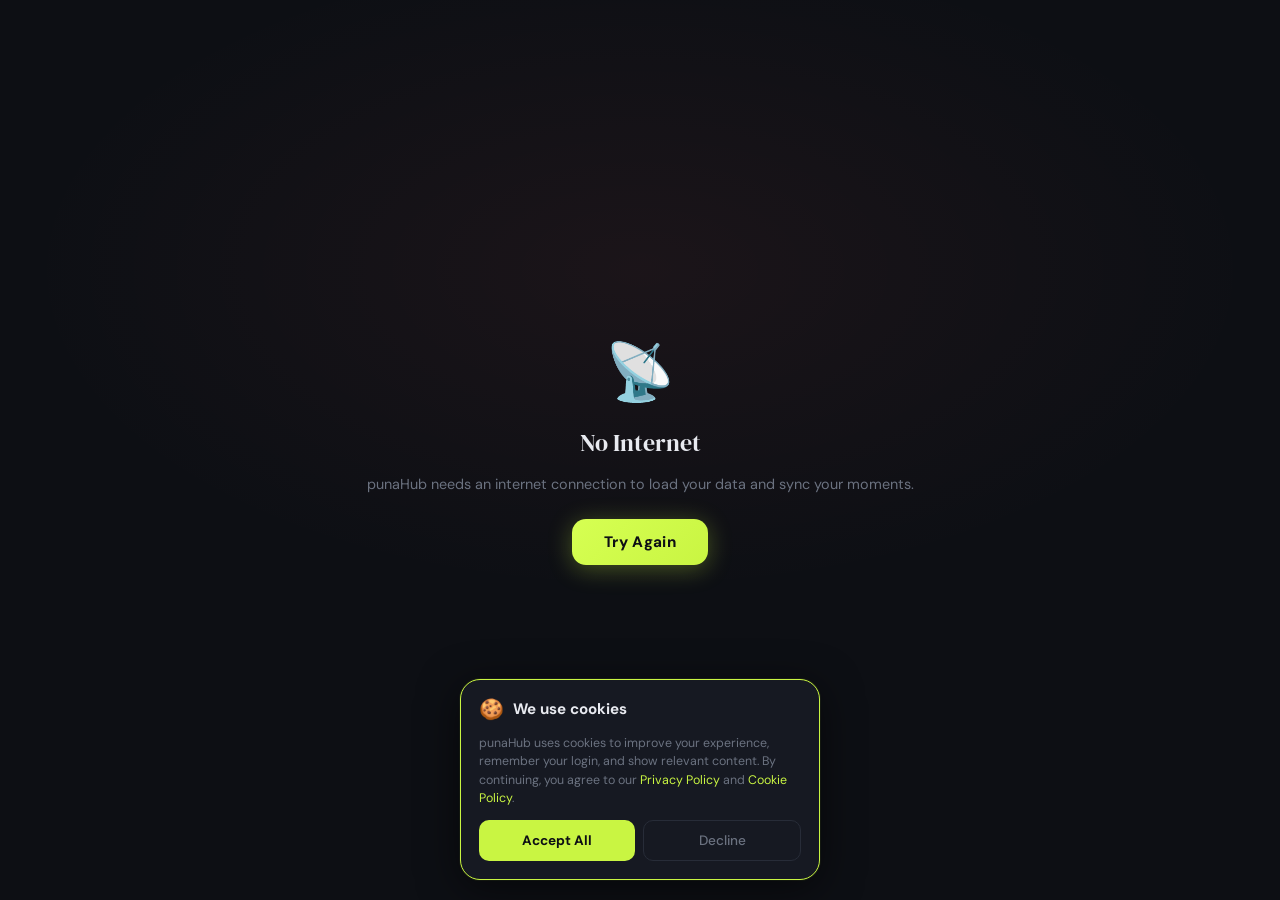
==== commit 34faa55a: "Update" ====
--- a/index.html
+++ b/index.html
@@ -13,4027 +13,20 @@
   <meta name="mobile-web-app-capable" content="yes">
   <!-- Hint to Chrome on Android to request high refresh rate for this page -->
   <meta name="screen-orientation" content="any">
-  <script>
-  // ════════════════════════════════════════════════════════
-  //  ANDROID PWA MANIFEST — enables "Add to Home Screen" /
-  //  install as a standalone app, which Android requires for
-  //  fully reliable background push notifications.
-  //  Built + attached at runtime via Blob URL — no separate
-  //  manifest.json file needed.
-  // ════════════════════════════════════════════════════════
-  (function() {
-    var ICON192 = "data:image/svg+xml,%3Csvg xmlns='http://www.w3.org/2000/svg' viewBox='0 0 192 192'%3E%3Crect width='192' height='192' rx='40' fill='%230d0f14'/%3E%3Ctext x='96' y='128' text-anchor='middle' font-size='104' fill='%23c9f542'%3E%E2%9C%A6%3C/text%3E%3C/svg%3E";
-    var ICON512 = "data:image/svg+xml,%3Csvg xmlns='http://www.w3.org/2000/svg' viewBox='0 0 512 512'%3E%3Crect width='512' height='512' rx='108' fill='%230d0f14'/%3E%3Ctext x='256' y='340' text-anchor='middle' font-size='276' fill='%23c9f542'%3E%E2%9C%A6%3C/text%3E%3C/svg%3E";
-    var ICON512_SAFE = "data:image/svg+xml,%3Csvg xmlns='http://www.w3.org/2000/svg' viewBox='0 0 512 512'%3E%3Crect width='512' height='512' fill='%230d0f14'/%3E%3Ctext x='256' y='300' text-anchor='middle' font-size='190' fill='%23c9f542'%3E%E2%9C%A6%3C/text%3E%3C/svg%3E";
-
-    var manifest = {
-      name: "punaHub",
-      short_name: "punaHub",
-      description: "punaHub — share your moments",
-      start_url: "./",
-      scope: "./",
-      display: "standalone",
-      orientation: "any",
-      background_color: "#0d0f14",
-      theme_color: "#0d0f14",
-      icons: [
-        { src: ICON192,     sizes: "192x192", type: "image/svg+xml", purpose: "any" },
-        { src: ICON512,     sizes: "512x512", type: "image/svg+xml", purpose: "any" },
-        { src: ICON512_SAFE,sizes: "512x512", type: "image/svg+xml", purpose: "maskable" }
-      ]
-    };
-
-    try {
-      var blob = new Blob([JSON.stringify(manifest)], { type: 'application/manifest+json' });
-      var url  = URL.createObjectURL(blob);
-      var link = document.createElement('link');
-      link.rel  = 'manifest';
-      link.href = url;
-      document.head.appendChild(link);
-    } catch(e) { /* older browsers without Blob/URL support — silently skip */ }
-
-    // ── Capture Android's native install prompt so the app can ──
-    // trigger it from a real button instead of relying on the
-    // browser's own (often-hidden) install menu entry.
-    window.__punaInstallPrompt = null;
-    window.addEventListener('beforeinstallprompt', function(e) {
-      e.preventDefault();
-      window.__punaInstallPrompt = e;
-    });
-    window.__punaInstallApp = async function() {
-      var evt = window.__punaInstallPrompt;
-      if (!evt) return 'unavailable';
-      evt.prompt();
-      var choice = await evt.userChoice;
-      window.__punaInstallPrompt = null;
-      return choice.outcome; // 'accepted' | 'dismissed'
-    };
-  })();
-  </script>
-
-  <script>
-  // ════════════════════════════════════════════════════════
-  //  LOW-END DEVICE MODE — detect weak hardware/connection and
-  //  automatically trim the app down: no blur, no heavy shadows/
-  //  animations, lighter reel quality, slower background polling.
-  //  Runs as early as possible so the very first paint is already
-  //  in the right mode — no flash of expensive effects.
-  // ════════════════════════════════════════════════════════
-  (function() {
-    var mem   = navigator.deviceMemory || 4;       // GB, defaults to 4 if unknown
-    var cores = navigator.hardwareConcurrency || 4;
-    var conn  = navigator.connection || navigator.mozConnection || navigator.webkitConnection || {};
-    var slowNet   = !!conn.saveData || /^(slow-2g|2g|3g)$/.test(conn.effectiveType || '');
-    var reducedMotion = window.matchMedia && window.matchMedia('(prefers-reduced-motion: reduce)').matches;
-
-    var tier;
-    if (mem <= 2 || cores <= 2 || slowNet) {
-      tier = 'low';
-    } else if (mem <= 4 || cores <= 4) {
-      tier = 'mid';
-    } else {
-      tier = 'high';
-    }
-
-    window.__punaPerfTier = tier;
-    window.__punaReducedMotion = reducedMotion;
-
-    var html = document.documentElement;
-    html.classList.add('perf-' + tier);
-    if (reducedMotion) html.classList.add('perf-reduced-motion');
-
-    // ── Global overrides for low/mid tier — cut GPU + CPU cost ──
-    // NOTE: deliberately scoped to the .perf-low/.perf-mid class itself
-    // plus a short, explicit list of known-heavy selectors — NOT a
-    // blanket "*" wildcard, which forces the browser to recompute
-    // matched styles for every single node in the DOM and can itself
-    // cause jank/unresponsiveness on a large page.
-    var heavySelectors = [
-      '.pnp-card', '#pnp-bell-wrap', '#puna-notif-overlay',
-      '.nearby-card', '#nearby-carousel-wrap', '#profile-suggest-section',
-      '#main-notif-bar', '.reel-topbar', '.hub-sheet', '#follow-post-toast'
-    ].join(', ');
-
-    var css = [
-      // Low-end: strip the expensive stuff on known heavy components only
-      '.perf-low ' + heavySelectors.split(', ').join(', .perf-low ') + '{',
-        'backdrop-filter:none!important;',
-        '-webkit-backdrop-filter:none!important;',
-        'animation:none!important;',
-        'transition:none!important;',
-        'box-shadow:none!important;',
-      '}',
-      // Mid-tier: drop just the heaviest bit (blur) on those same components
-      '.perf-mid ' + heavySelectors.split(', ').join(', .perf-mid ') + '{',
-        'backdrop-filter:none!important;',
-        '-webkit-backdrop-filter:none!important;',
-      '}',
-      // Respect OS-level reduced motion — scoped the same way
-      '.perf-reduced-motion ' + heavySelectors.split(', ').join(', .perf-reduced-motion ') + '{',
-        'animation-duration:0.001ms!important;',
-        'animation-iteration-count:1!important;',
-        'transition-duration:0.001ms!important;',
-      '}'
-    ].join('');
-    var styleEl = document.createElement('style');
-    styleEl.id = 'perf-mode-style';
-    styleEl.textContent = css;
-    document.head.appendChild(styleEl);
-  })();
-  </script>
-
-  <style>
-    /* Always disable scroll-behavior on the feed — snap handles it natively at display Hz */
-    .reel-feed { scroll-behavior: auto !important; }
-    /* On 90Hz+ displays: same rule kept for clarity */
-    @media (min-resolution: 90dpi) {
-      .reel-feed { scroll-behavior: auto !important; }
-    }
-    /* Promote action SVGs to own layer — prevents icon repaints during video decode */
-    .reel-action-btn svg {
-      transform: translateZ(0);
-    }
-
-    /* ── Main-screen notification message bar ───────────────── */
-    #main-notif-bar {
-      display: none;
-      position: fixed;
-      top: 0;
-      left: 50%;
-      transform: translateX(-50%) translateY(-55%);
-      width: min(calc(100vw - 32px), 358px);
-      z-index: 99999;
-      pointer-events: none;
-      animation: mainNotifIn 0.42s cubic-bezier(0.16,1,0.3,1) both;
-    }
-    #main-notif-bar.visible { display: block; }
-    @keyframes mainNotifIn {
-      from { opacity:0; transform: translateX(-50%) translateY(-110%); }
-      to   { opacity:1; transform: translateX(-50%) translateY(-50%); }
-    }
-    @keyframes mainNotifOut {
-      from { opacity:1; transform: translateX(-50%) translateY(-50%); }
-      to   { opacity:0; transform: translateX(-50%) translateY(-110%); }
-    }
-    #main-notif-bar-inner {
-      display: flex;
-      align-items: center;
-      gap: 10px;
-      background: linear-gradient(135deg, #1a1f30 0%, #12151e 100%);
-      border: 2px solid rgba(201,245,66,0.75);
-      border-radius: 14px;
-      padding: 9px 12px 9px 12px;
-      box-shadow:
-        0 0 0 3px rgba(201,245,66,0.18),
-        0 8px 32px rgba(0,0,0,0.85),
-        0 0 18px rgba(201,245,66,0.15);
-      pointer-events: auto;
-      overflow: hidden;
-      position: relative;
-    }
-    #main-notif-bar-av {
-      width: 34px; height: 34px; border-radius: 50%;
-      flex-shrink: 0;
-      border: 2px solid rgba(201,245,66,0.5);
-      overflow: hidden;
-      display: flex; align-items: center; justify-content: center;
-      background: #272c38;
-      font-size: 1rem; color: #c9f542; font-weight: 700;
-    }
-    #main-notif-bar-av img { width:100%; height:100%; object-fit:cover; border-radius:50%; }
-    #main-notif-bar-emoji { font-size: 1.05rem; flex-shrink:0; }
-    #main-notif-bar-texts { flex:1; min-width:0; }
-    #main-notif-bar-name {
-      font-size: 0.8rem; font-weight: 700; color: #fff;
-      white-space: nowrap; overflow: hidden; text-overflow: ellipsis;
-      font-family: 'DM Sans', sans-serif;
-    }
-    #main-notif-bar-msg {
-      font-size: 0.72rem; color: #c9f542; margin-top: 1px;
-      white-space: nowrap; overflow: hidden; text-overflow: ellipsis;
-      font-family: 'DM Sans', sans-serif;
-    }
-    #main-notif-bar-close {
-      background: none; border: none;
-      color: #6b7280; font-size: 0.9rem; cursor: pointer;
-      padding: 4px; flex-shrink: 0; border-radius: 50%;
-      transition: background 0.15s, color 0.15s;
-      line-height: 1;
-    }
-    #main-notif-bar-close:hover { background: rgba(255,255,255,0.1); color: #fff; }
-    #main-notif-bar-shine {
-      position: absolute; left: 0; top: 0; right: 0; height: 1px;
-      background: linear-gradient(90deg, transparent, rgba(201,245,66,0.4), transparent);
-    }
-  </style>
+
+
+  <link rel="stylesheet" href="./CSS/style.css">
   <link rel="apple-touch-icon" href="data:image/svg+xml,<svg xmlns='http://www.w3.org/2000/svg' viewBox='0 0 100 100'><text y='.10em' font-size='300'>✦</text></svg>">
   <link rel="preconnect" href="https://fonts.googleapis.com">
   <link rel="preconnect" href="https://fonts.gstatic.com" crossorigin>
   <link rel="dns-prefetch" href="https://cdn.jsdelivr.net">
   <link href="https://fonts.googleapis.com/css2?family=DM+Serif+Display&family=DM+Sans:wght@300;400;500;600;700&display=swap" rel="stylesheet">
-  <script>
-  // ════════════════════════════════════════════════════════
-  //  punaHub UNIVERSAL NOTIFICATION ENGINE  v3
-  //  ✅ Windows  — Chrome, Edge, Firefox (all support Web Notifications)
-  //  ✅ Android  — Chrome, Samsung Internet (via ServiceWorker)
-  //  ✅ Fast     — shows instantly, no queuing delays
-  //  ✅ Deduped  — same tag = replaces, not stacks
-  // ════════════════════════════════════════════════════════
-  (function() {
-
-    // ── App icon embedded as SVG data URL ───────────────────
-    var ICON  = "data:image/svg+xml,%3Csvg xmlns='http://www.w3.org/2000/svg' viewBox='0 0 64 64'%3E%3Crect width='64' height='64' rx='14' fill='%230d0f14'/%3E%3Ctext x='32' y='46' text-anchor='middle' font-size='36' fill='%23c9f542'%3E%E2%9C%A6%3C/text%3E%3C/svg%3E";
-    var BADGE = "data:image/svg+xml,%3Csvg xmlns='http://www.w3.org/2000/svg' viewBox='0 0 32 32'%3E%3Crect width='32' height='32' rx='6' fill='%230d0f14'/%3E%3Ctext x='16' y='23' text-anchor='middle' font-size='18' fill='%23c9f542'%3E%E2%9C%A6%3C/text%3E%3C/svg%3E";
-
-    // ── Service Worker code — handles background notifications ──
-    // Registered via blob URL so no separate SW file is needed
-    var SW_CODE = [
-      'var ICON="' + ICON + '";',
-      // Handle Web Push events (background push from server)
-      'self.addEventListener("push",function(e){',
-      '  var d={};try{d=e.data?e.data.json():{}}catch(x){d={body:e.data?e.data.text():""}}',
-      '  var o={',
-      '    body:d.body||"New activity on punaHub",',
-      '    icon:d.icon||ICON,badge:ICON,',
-      '    tag:d.tag||"punahub",renotify:true,',
-      '    requireInteraction:false,silent:false,',
-      '    vibrate:[200,80,200,80,200],',
-      '    timestamp:d.ts||Date.now(),',
-      '    data:{url:d.url||"/",notif:d}',
-      '  };',
-      '  if(d.image&&!d.image.startsWith("data:"))o.image=d.image;',
-      '  e.waitUntil(self.registration.showNotification(d.title||"punaHub",o));',
-      '});',
-      // Notification click — focus or open tab
-      'self.addEventListener("notificationclick",function(e){',
-      '  e.notification.close();',
-      '  if(e.action==="dismiss")return;',
-      '  var url=(e.notification.data&&e.notification.data.url)||"/";',
-      '  e.waitUntil(clients.matchAll({type:"window",includeUncontrolled:true}).then(function(cs){',
-      '    for(var i=0;i<cs.length;i++){if("focus"in cs[i]){cs[i].focus();return;}}',
-      '    if(clients.openWindow)clients.openWindow(url);',
-      '  }));',
-      '});',
-      // Push subscription change — re-subscribe automatically
-      'self.addEventListener("pushsubscriptionchange",function(e){',
-      '  e.waitUntil(self.registration.pushManager.subscribe({userVisibleOnly:true,applicationServerKey:e.oldSubscription&&e.oldSubscription.options&&e.oldSubscription.options.applicationServerKey}).then(function(sub){',
-      '    return fetch("'+('__SUPABASE_PUSH_URL__')+'",{method:"POST",headers:{"Content-Type":"application/json"},body:JSON.stringify({type:"resubscribe",subscription:sub})}).catch(function(){});',
-      '  }));',
-      '});'
-    ].join('');
-
-    var _swReg = null;
-
-    // Register SW immediately — don't wait
-    function registerSW() {
-      if (!('serviceWorker' in navigator)) return;
-      try {
-        var blob = new Blob([SW_CODE], { type: 'application/javascript' });
-        var url  = URL.createObjectURL(blob);
-        navigator.serviceWorker.register(url, { scope: '/' })
-          .then(function(r) {
-            _swReg = r;
-            window.__swReg = r;
-            // Also grab any existing active SW
-            if (!_swReg.active) {
-              navigator.serviceWorker.ready.then(function(ready) { _swReg = ready; window.__swReg = ready; });
-            }
-          })
-          .catch(function(e) { console.warn('[punaHub SW]', e.message); });
-      } catch(e) { console.warn('[punaHub SW blob]', e); }
-    }
-
-    // ── Request permission ───────────────────────────────────
-    async function requestPermission() {
-      if (!('Notification' in window)) return 'unsupported';
-      if (Notification.permission === 'granted') return 'granted';
-      if (Notification.permission === 'denied')  return 'denied';
-      try {
-        var r = await Notification.requestPermission();
-        return r;
-      } catch(e) { return 'error'; }
-    }
-
-    // ── SHOW — instant, works on Windows + Android ───────────
-    // title : string  — bold header
-    // body  : string  — main message text
-    // image : string  — avatar/image URL (shown on Android 12+, ignored on Windows)
-    // tag   : string  — dedup key (same tag = replace existing, not stack)
-    async function show(title, body, image, tag) {
-      if (!('Notification' in window)) return;
-      if (Notification.permission !== 'granted') return;
-
-      var opts = {
-        body:               body  || 'New activity on punaHub',
-        icon:               ICON,
-        badge:              BADGE,
-        tag:                tag   || ('puna-' + Date.now()),
-        renotify:           true,   // always vibrate/sound even if same tag
-        requireInteraction: false,  // auto-dismiss (Windows keeps until clicked)
-        silent:             false,
-        timestamp:          Date.now(),
-        // Vibration — Android only, ignored on Windows (no error thrown)
-        vibrate:            [100, 50, 100],
-        // Action buttons — Android Chrome + some desktop Chromium
-        actions: [
-          { action: 'open',    title: '👀 Open' },
-          { action: 'dismiss', title: '✕ Dismiss' }
-        ],
-        data: { title: title, body: body, image: image }
-      };
-
-      // Add image only for non-base64 URLs (base64 crashes Android notif)
-      if (image && image.length > 0 && !image.startsWith('data:')) {
-        opts.image = image;
-      }
-
-      // Try SW first (Android needs SW for full notification support)
-      // Fall back to direct Notification API (works fine on Windows/Desktop)
-      try {
-        var reg = _swReg || window.__swReg;
-        // If no SW yet, try to grab the ready one (non-blocking with timeout)
-        if (!reg && navigator.serviceWorker) {
-          try {
-            var timeout = new Promise(function(_, rej) { setTimeout(function(){ rej('timeout'); }, 300); });
-            reg = await Promise.race([navigator.serviceWorker.ready, timeout]);
-          } catch(e) { reg = null; }
-        }
-        if (reg && reg.showNotification) {
-          await reg.showNotification(title, opts);
-        } else {
-          // Direct Notification API — always works on Windows Chrome/Edge/Firefox
-          // Works on Android too when app is in foreground
-          new Notification(title, {
-            body:    opts.body,
-            icon:    opts.icon,
-            badge:   opts.badge,
-            tag:     opts.tag,
-            silent:  false,
-            renotify: true
-          });
-        }
-      } catch(e) {
-        // Last resort fallback — bare minimum
-        try { new Notification(title, { body: opts.body, icon: opts.icon, tag: opts.tag }); } catch(e2) {}
-      }
-    }
-
-    // ── Export global API — FULLY ACTIVE ────────────────────
-    window.__punaNotif = {
-      requestPermission: requestPermission,
-      show:              show,
-      register:          registerSW,
-      icon:              ICON,
-      isSupported: function() { return ('Notification' in window); },
-      isGranted:   function() { return ('Notification' in window) && Notification.permission === 'granted'; }
-    };
-
-    // Register SW immediately on script load
-    if (document.readyState === 'loading') {
-      document.addEventListener('DOMContentLoaded', registerSW);
-    } else {
-      registerSW();
-    }
-
-  })();
-
-  // ══════════════════════════════════════════════════════════
-  //  WEB PUSH ENGINE — subscribe device, relay to Supabase Edge Fn
-  //  ✅ Works on Android Chrome, Windows Chrome/Edge/Firefox
-  //  ✅ Background push even when app is closed
-  // ══════════════════════════════════════════════════════════
-  (function() {
-
-    // ── VAPID public key (generated — matches Edge Function) ──
-    var VAPID_PUBLIC_KEY = 'BIOIeHOJdthC2DTUTn3NrY751kCRVmtiifNwl2OgLzuA6UogmKVi13I_7FI90netvv-Ct5tY1y7RW_dprCSfMGc';
-
-    // Convert VAPID key from base64url to Uint8Array
-    function urlB64ToUint8Array(b64) {
-      var padding = '='.repeat((4 - b64.length % 4) % 4);
-      var base64  = (b64 + padding).replace(/-/g, '+').replace(/_/g, '/');
-      var raw     = atob(base64);
-      var arr     = new Uint8Array(raw.length);
-      for (var i = 0; i < raw.length; i++) arr[i] = raw.charCodeAt(i);
-      return arr;
-    }
-
-    // ── Subscribe this device to Web Push ────────────────────
-    async function subscribePush(userEmail) {
-      if (!userEmail) return null;
-      if (!('serviceWorker' in navigator) || !('PushManager' in window)) {
-        console.log('[punaHub Push] PushManager not supported on this device');
-        return null;
-      }
-      if (Notification.permission !== 'granted') return null;
-
-      try {
-        // Wait for SW to be ready
-        var reg = await navigator.serviceWorker.ready;
-
-        // Check for existing subscription — reuse if valid
-        var existing = await reg.pushManager.getSubscription();
-        if (existing) {
-          await _savePushSub(userEmail, existing);
-          console.log('[punaHub Push] ✅ Reused existing push subscription');
-          return existing;
-        }
-
-        // Subscribe to push
-        var sub = await reg.pushManager.subscribe({
-          userVisibleOnly:    true,
-          applicationServerKey: urlB64ToUint8Array(VAPID_PUBLIC_KEY)
-        });
-
-        await _savePushSub(userEmail, sub);
-        console.log('[punaHub Push] ✅ New push subscription saved for', userEmail);
-        return sub;
-
-      } catch(e) {
-        console.warn('[punaHub Push] Subscribe failed:', e.message);
-        return null;
-      }
-    }
-
-    // ── Save subscription to Supabase ─────────────────────────
-    async function _savePushSub(userEmail, sub) {
-      if (!window.sb || !sub) return;
-      try {
-        var subJson = sub.toJSON();
-        await window.sb.from('punahub_push_subs').upsert({
-          user_email: userEmail,
-          endpoint:   sub.endpoint,
-          p256dh:     subJson.keys && subJson.keys.p256dh,
-          auth:       subJson.keys && subJson.keys.auth,
-          updated_at: new Date().toISOString()
-        }, { onConflict: 'user_email,endpoint' });
-      } catch(e) {
-        console.warn('[punaHub Push] Save sub failed:', e.message);
-      }
-    }
-
-    // ── Send push via Supabase Edge Function ─────────────────
-    // Called server-side equivalent: we call the Edge Fn with the target email
-    // The Edge Fn looks up their subscriptions and sends Web Push
-    async function sendPushNotif(toEmail, title, body, tag, icon) {
-      if (!toEmail) return;
-      var SB_URL  = (typeof window.SB_URL  !== 'undefined' ? window.SB_URL  : '') || 'https://hafjrxixytudodnuptky.supabase.co';
-      var SB_ANON = (typeof window.SB_ANON !== 'undefined' ? window.SB_ANON : '') || '';
-      var endpoint = SB_URL + '/functions/v1/push-notify';
-
-      var payload = JSON.stringify({
-        to_email: toEmail,
-        title:    title || 'punaHub',
-        body:     body  || 'New activity',
-        tag:      tag   || 'punahub',
-        icon:     icon  || ''
-      });
-
-      console.log('[punaHub Push] Sending to', toEmail, '→', endpoint);
-
-      // Retry up to 3 times with 1s delay
-      for (var attempt = 1; attempt <= 3; attempt++) {
-        try {
-          var res = await fetch(endpoint, {
-            method:  'POST',
-            headers: {
-              'Content-Type':  'application/json',
-              'Authorization': 'Bearer ' + SB_ANON
-            },
-            body: payload
-          });
-          if (res.ok) {
-            var data = await res.json().catch(function(){ return {}; });
-            console.log('[punaHub Push] ✅ Sent! subs hit:', data.sent, '| attempt:', attempt);
-            return;
-          } else {
-            var errText = await res.text().catch(function(){ return res.status; });
-            console.warn('[punaHub Push] ❌ Edge Fn returned', res.status, ':', errText);
-            if (res.status === 401 || res.status === 403) return; // auth error — no point retrying
-          }
-        } catch(e) {
-          console.warn('[punaHub Push] attempt', attempt, 'failed:', e.message);
-        }
-        if (attempt < 3) await new Promise(function(r){ setTimeout(r, 1000 * attempt); });
-      }
-    }
-
-    // ── Expose globally ────────────────────────────────────────
-    window.__punaPush = {
-      subscribe:   subscribePush,
-      send:        sendPushNotif,
-      vapidKey:    VAPID_PUBLIC_KEY
-    };
-
-  })();
-
-  // ══════════════════════════════════════════════════════════
-  //  NOTIFICATION PERMISSION SYSTEM — works in ALL browsers
-  //  Chrome · Firefox · Edge · Safari · Android · iOS
-  //  Shows branded prompt → triggers real browser dialog
-  //  Handles: unsupported / denied / granted / dismissed
-  // ══════════════════════════════════════════════════════════
-  (function() {
-
-    // ── Detect browser & support level ──────────────────────
-    function getBrowserInfo() {
-      var ua = navigator.userAgent;
-      var isIOS     = /iPad|iPhone|iPod/.test(ua) && !window.MSStream;
-      var isSafari  = /^((?!chrome|android).)*safari/i.test(ua);
-      var isFirefox = /Firefox/.test(ua);
-      var isEdge    = /Edg\//.test(ua);
-      var isChrome  = /Chrome/.test(ua) && !isEdge;
-      var isAndroid = /Android/.test(ua);
-      var supported = 'Notification' in window;
-      // iOS Safari < 16.4 does NOT support Web Notifications at all
-      var iosSafariNoSupport = isIOS && isSafari && !('serviceWorker' in navigator);
-      return { isIOS, isSafari, isFirefox, isEdge, isChrome, isAndroid, supported, iosSafariNoSupport };
-    }
-
-    // ── Inject styles once ──────────────────────────────────
-    function injectStyles() {
-      if (document.getElementById('pnp-styles')) return;
-      var s = document.createElement('style');
-      s.id = 'pnp-styles';
-      s.textContent = [
-        '@keyframes punaPromptIn{from{opacity:0;transform:translateY(48px)}to{opacity:1;transform:translateY(0)}}',
-        '@keyframes punaPromptOut{from{opacity:1;transform:translateY(0)}to{opacity:0;transform:translateY(48px)}}',
-        '@keyframes pnpPulse{0%,100%{box-shadow:0 0 0 0 rgba(201,245,66,0.4)}50%{box-shadow:0 0 0 8px rgba(201,245,66,0)}}',
-        '#puna-notif-overlay{position:fixed;inset:0;z-index:999999;display:flex;align-items:flex-end;justify-content:center;padding:0 0 24px;background:rgba(0,0,0,0.78);animation:punaPromptIn 0.4s cubic-bezier(0.16,1,0.3,1) both}',
-        '#pnp-card{width:min(calc(100vw - 24px),400px);background:linear-gradient(145deg,#181d2b 0%,#0f1218 100%);border:1.5px solid rgba(201,245,66,0.3);border-radius:24px;padding:20px 18px 18px;box-shadow:0 0 0 4px rgba(201,245,66,0.06),0 32px 64px rgba(0,0,0,0.9);font-family:"DM Sans",system-ui,sans-serif;overflow:hidden;position:relative}',
-        '#pnp-card::before{content:"";position:absolute;top:0;left:0;right:0;height:1px;background:linear-gradient(90deg,transparent,rgba(201,245,66,0.5),transparent)}',
-        '#pnp-header{display:flex;align-items:center;gap:14px;margin-bottom:14px}',
-        '#pnp-bell-wrap{width:54px;height:54px;border-radius:16px;background:rgba(201,245,66,0.08);border:1.5px solid rgba(201,245,66,0.25);display:flex;align-items:center;justify-content:center;font-size:1.8rem;flex-shrink:0;animation:bellShake 0.9s ease 0.6s both,pnpPulse 2s ease 1.5s 3}',
-        '#pnp-titles{flex:1}',
-        '#pnp-title{font-size:1.02rem;font-weight:700;color:#fff;line-height:1.3}',
-        '#pnp-subtitle{font-size:0.76rem;color:#6b7280;margin-top:2px;display:flex;align-items:center;gap:5px}',
-        '#pnp-browser-badge{display:inline-flex;align-items:center;gap:4px;background:rgba(255,255,255,0.07);border:1px solid rgba(255,255,255,0.1);border-radius:20px;padding:2px 8px;font-size:0.7rem;color:#9ca3af}',
-        '#pnp-desc{font-size:0.82rem;color:#9ca3af;line-height:1.6;margin-bottom:16px}',
-        '#pnp-desc strong{color:#c9f542;font-weight:600}',
-        '#pnp-features{display:flex;flex-direction:column;gap:7px;margin-bottom:18px}',
-        '.pnp-feat{display:flex;align-items:center;gap:10px;font-size:0.8rem;color:#9ca3af}',
-        '.pnp-feat-icon{width:28px;height:28px;border-radius:8px;display:flex;align-items:center;justify-content:center;font-size:0.9rem;flex-shrink:0}',
-        '#pnp-btns{display:flex;gap:9px}',
-        '#pnp-allow{flex:1;background:#c9f542;color:#0d0f14;border:none;border-radius:13px;padding:14px 10px;font-size:0.9rem;font-weight:700;cursor:pointer;font-family:"DM Sans",sans-serif;transition:all 0.15s;display:flex;align-items:center;justify-content:center;gap:7px}',
-        '#pnp-allow:hover{background:#d4f75a;transform:translateY(-1px)}',
-        '#pnp-allow:active{transform:translateY(0)}',
-        '#pnp-skip{background:rgba(255,255,255,0.06);color:#6b7280;border:1px solid rgba(255,255,255,0.09);border-radius:13px;padding:14px 16px;font-size:0.84rem;cursor:pointer;font-family:"DM Sans",sans-serif;transition:all 0.15s;white-space:nowrap}',
-        '#pnp-skip:hover{background:rgba(255,255,255,0.11);color:#d1d5db}',
-        '#pnp-status{margin-top:11px;font-size:0.74rem;text-align:center;color:#4b5563;min-height:16px}',
-        // Denied state card
-        '#pnp-denied-card{width:min(calc(100vw - 24px),400px);background:linear-gradient(145deg,#1e1215,#110e0e);border:1.5px solid rgba(255,107,107,0.3);border-radius:24px;padding:20px 18px;box-shadow:0 32px 64px rgba(0,0,0,0.9);font-family:"DM Sans",system-ui,sans-serif}',
-        '#pnp-denied-card h3{font-size:0.95rem;font-weight:700;color:#fff;margin-bottom:8px}',
-        '#pnp-denied-steps{font-size:0.8rem;color:#9ca3af;line-height:1.7;margin-bottom:14px}',
-        '#pnp-denied-steps b{color:#fbbf24}',
-        '#pnp-denied-ok{width:100%;background:rgba(255,255,255,0.08);color:#e8eaf0;border:1px solid rgba(255,255,255,0.1);border-radius:12px;padding:12px;font-size:0.88rem;cursor:pointer;font-family:"DM Sans",sans-serif}',
-        // Unsupported card
-        '#pnp-unsupported{width:min(calc(100vw - 24px),400px);background:#111418;border:1.5px solid rgba(255,255,255,0.08);border-radius:24px;padding:18px;font-family:"DM Sans",sans-serif;text-align:center;color:#9ca3af;font-size:0.82rem}',
-        '#pnp-unsupported strong{display:block;color:#fff;font-size:0.95rem;margin-bottom:6px}',
-      ].join('');
-      document.head.appendChild(s);
-    }
-
-    // ── Get browser display name ─────────────────────────────
-    function getBrowserName(info) {
-      if (info.isFirefox) return { name: 'Firefox', icon: '🦊' };
-      if (info.isEdge)    return { name: 'Edge',    icon: '🌐' };
-      if (info.isAndroid) return { name: 'Chrome Android', icon: '📱' };
-      if (info.isChrome)  return { name: 'Chrome',  icon: '🔵' };
-      if (info.isSafari)  return { name: 'Safari',  icon: '🧭' };
-      return { name: 'Browser', icon: '🌍' };
-    }
-
-    // ── Get browser-specific "how to re-enable" instructions ─
-    function getDeniedInstructions(info) {
-      if (info.isChrome && info.isAndroid) return '<b>Android Chrome:</b> Tap the 🔒 lock icon in the address bar → Site settings → Notifications → Allow';
-      if (info.isChrome)  return '<b>Chrome:</b> Click the 🔒 lock icon in address bar → Notifications → Allow → Reload page';
-      if (info.isFirefox) return '<b>Firefox:</b> Click the 🔒 lock icon → Connection Secure → More Information → Permissions → Receive Notifications → Allow';
-      if (info.isEdge)    return '<b>Edge:</b> Click the 🔒 lock icon → Notifications → Allow → Reload page';
-      if (info.isSafari)  return '<b>Safari:</b> Safari menu → Settings for This Website → Notifications → Allow';
-      return 'Click the 🔒 lock icon in your browser address bar → Notifications → Allow → Reload';
-    }
-
-    // ── Dismiss overlay ──────────────────────────────────────
-    function dismiss(overlay) {
-      if (!overlay || !overlay.parentNode) return;
-      overlay.style.animation = 'punaPromptOut 0.28s cubic-bezier(0.4,0,1,1) forwards';
-      setTimeout(function(){ if (overlay.parentNode) overlay.remove(); }, 270);
-    }
-
-    // ── After permission granted ─────────────────────────────
-    function onGranted(statusEl) {
-      if (statusEl) { statusEl.style.color = '#c9f542'; statusEl.textContent = '✅ Notifications enabled!'; }
-      var cu = window.__punaActiveUser;
-      if (cu && cu.email && window.__punaPush) {
-        window.__punaPush.subscribe(cu.email);
-      }
-      setTimeout(function() {
-        if (window.__punaNotif && window.__punaNotif.isGranted()) {
-          window.__punaNotif.show('punaHub 🔔', "You're all set! Notifications are now active.", '', 'puna-welcome');
-        }
-      }, 900);
-    }
-
-    // ── Main function ────────────────────────────────────────
-    window.__punaAskNotifPermission = async function(forceShow) {
-      injectStyles();
-      var info = getBrowserInfo();
-
-      // Already granted — silently subscribe push and exit
-      if (info.supported && Notification.permission === 'granted') {
-        var cu = window.__punaActiveUser;
-        if (cu && cu.email && window.__punaPush) window.__punaPush.subscribe(cu.email);
-        return;
-      }
-
-      // Always show until permission is granted — no asked/snooze block
-
-      // Remove any existing overlay
-      var old = document.getElementById('puna-notif-overlay');
-      if (old) old.remove();
-
-      var overlay = document.createElement('div');
-      overlay.id  = 'puna-notif-overlay';
-
-      // ── Case 1: Not supported at all ───────────────────────
-      if (!info.supported || info.iosSafariNoSupport) {
-        overlay.innerHTML =
-          '<div id="pnp-unsupported">' +
-            '<span style="font-size:2rem;display:block;margin-bottom:8px">😔</span>' +
-            '<strong>Notifications not supported</strong>' +
-            'Your browser does not support push notifications.<br>' +
-            (info.isIOS ? 'On iPhone: Add punaHub to Home Screen first (Share → Add to Home Screen), then open from there.' :
-             'Try Chrome or Firefox for full notification support.') +
-            '<br><br><button onclick="document.getElementById(\'puna-notif-overlay\').remove()" ' +
-            'style="background:rgba(255,255,255,0.08);color:#e8eaf0;border:1px solid rgba(255,255,255,0.1);border-radius:10px;padding:10px 20px;cursor:pointer;font-family:\'DM Sans\',sans-serif;font-size:0.85rem;margin-top:4px">Got it</button>' +
-          '</div>';
-        (document.getElementById('app-frame') || document.body).appendChild(overlay);
-        overlay.addEventListener('click', function(e){ if(e.target===overlay) dismiss(overlay); });
-        return;
-      }
-
-      // ── Case 2: Already denied — show re-enable guide ─────
-      if (Notification.permission === 'denied') {
-        var instructions = getDeniedInstructions(info);
-        overlay.innerHTML =
-          '<div id="pnp-denied-card">' +
-            '<div style="font-size:1.8rem;margin-bottom:10px">🔕</div>' +
-            '<h3>Notifications are blocked</h3>' +
-            '<div id="pnp-denied-steps">' + instructions + '</div>' +
-            '<button id="pnp-denied-ok">Got it</button>' +
-          '</div>';
-        (document.getElementById('app-frame') || document.body).appendChild(overlay);
-        document.getElementById('pnp-denied-ok').onclick = function(){ dismiss(overlay); };
-        overlay.addEventListener('click', function(e){ if(e.target===overlay) dismiss(overlay); });
-        return;
-      }
-
-      // ── Case 3: Not yet asked — show full prompt ───────────
-      var bInfo   = getBrowserName(info);
-      var featColor = { follow:'rgba(201,245,66,0.12)', like:'rgba(255,82,82,0.12)', comment:'rgba(66,245,213,0.12)' };
-
-      overlay.innerHTML =
-        '<div id="pnp-card">' +
-          '<div id="pnp-header">' +
-            '<div id="pnp-bell-wrap">🔔</div>' +
-            '<div id="pnp-titles">' +
-              '<div id="pnp-title">Stay in the loop</div>' +
-              '<div id="pnp-subtitle">' +
-                '<span id="pnp-browser-badge">' + bInfo.icon + ' ' + bInfo.name + '</span>' +
-                '<span>· punaHub</span>' +
-              '</div>' +
-            '</div>' +
-          '</div>' +
-          '<div id="pnp-features">' +
-            '<div class="pnp-feat"><div class="pnp-feat-icon" style="background:' + featColor.follow + '">👤</div><span>Someone <strong style="color:#c9f542">followed</strong> you</span></div>' +
-            '<div class="pnp-feat"><div class="pnp-feat-icon" style="background:' + featColor.like + '">❤️</div><span>Someone <strong style="color:#ff6b6b">liked</strong> your reel</span></div>' +
-            '<div class="pnp-feat"><div class="pnp-feat-icon" style="background:' + featColor.comment + '">💬</div><span>Someone <strong style="color:#42f5d5">commented</strong> on your reel</span></div>' +
-          '</div>' +
-          '<div id="pnp-btns">' +
-            '<button id="pnp-allow">🔔&nbsp; Allow Notifications</button>' +
-            '<button id="pnp-skip">Not now</button>' +
-          '</div>' +
-          '<div id="pnp-status"></div>' +
-        '</div>';
-
-      (document.getElementById('app-frame') || document.body).appendChild(overlay);
-      overlay.addEventListener('click', function(e){ if(e.target===overlay) dismiss(overlay); });
-
-      document.getElementById('pnp-skip').onclick = function() {
-        dismiss(overlay); // just close — will ask again next page load
-      };
-
-      document.getElementById('pnp-allow').onclick = async function() {
-        var btn      = document.getElementById('pnp-allow');
-        var statusEl = document.getElementById('pnp-status');
-        if (btn) { btn.textContent = '⏳ Waiting...'; btn.style.opacity = '0.7'; btn.disabled = true; }
-
-        var result = await window.__punaNotif.requestPermission();
-
-        if (result === 'granted') {
-          dismiss(overlay);
-          onGranted(statusEl);
-        } else if (result === 'denied') {
-          dismiss(overlay);
-          // Show denied guide after short delay
-          setTimeout(function(){ window.__punaAskNotifPermission(true); }, 400);
-        } else {
-          // dismissed without choosing
-          if (btn) { btn.innerHTML = '🔔&nbsp; Allow Notifications'; btn.style.opacity = '1'; btn.disabled = false; }
-          if (statusEl) { statusEl.style.color = '#fbbf24'; statusEl.textContent = 'Please click Allow in the browser popup above ↑'; }
-        }
-      };
-    };
-
-    // ── Auto-show on page load (if not asked yet / snooze expired) ──
-    window.__punaCheckNotifPrompt = function() {
-      if (!('Notification' in window)) return;
-      if (Notification.permission === 'granted') return;
-      window.__punaAskNotifPermission();
-    };
-
-    // Fire on every page load — shows before login, every time, until Allow is clicked
-    (function() {
-      function _askOnLoad() {
-        if (!('Notification' in window) || Notification.permission === 'granted') return;
-        // Staggered well past the welcome bar (800ms) and demo notification
-        // (1500ms) so we're not animating three heavy overlays at once.
-        setTimeout(function() {
-          if (typeof window.__punaAskNotifPermission === 'function') window.__punaAskNotifPermission();
-        }, 3800);
-      }
-      if (document.readyState === 'loading') document.addEventListener('DOMContentLoaded', _askOnLoad);
-      else _askOnLoad();
-    })();
-
-  })();
-  </script>
-  <style>
-/* ── Reset & Base ────────────────────────────────────────── */
-*, *::before, *::after { box-sizing: border-box; margin: 0; padding: 0; }
-
-:root {
-  --bg:         #0d0f14;
-  --surface:    #161922;
-  --border:     #272c38;
-  --accent:     #c9f542;
-  --accent2:    #42f5d5;
-  --text:       #e8eaf0;
-  --muted:      #6b7280;
-  --error:      #ff6b6b;
-  --success:    #6bffb8;
-  --transition: 0.25s ease;
-
-  /* Fluid type scale — adapts to device */
-  --fs-xs:   clamp(0.65rem, 1.8vw, 0.75rem);
-  --fs-sm:   clamp(0.75rem, 2vw,   0.875rem);
-  --fs-md:   clamp(0.875rem,2.4vw, 1rem);
-  --fs-lg:   clamp(1rem,    3vw,   1.15rem);
-  --fs-xl:   clamp(1.2rem,  4vw,   1.5rem);
-  --fs-2xl:  clamp(1.4rem,  5vw,   2rem);
-
-  /* Fluid spacing */
-  --sp-xs: clamp(4px,  1vw,  8px);
-  --sp-sm: clamp(8px,  2vw,  14px);
-  --sp-md: clamp(12px, 3vw,  20px);
-  --sp-lg: clamp(18px, 4vw,  28px);
-  --sp-xl: clamp(24px, 5vw,  40px);
-
-  /* Touch target minimum */
-  --touch: max(44px, 11vw);
-}
-
-/* ═══════════════════════════════════════════════════════════
-   LAYOUT — Clean bordered app window
-   Matches Image 2: neutral border, no phone bezel, no green glow
-═══════════════════════════════════════════════════════════ */
-html, body {
-  width: 100%; height: 100%;
-  margin: 0; padding: 0;
-  overflow: hidden;
-  background: var(--bg);
-  font-family: 'DM Sans', system-ui, -apple-system, sans-serif;
-  font-size: 16px;
-  color: var(--text);
-  -webkit-text-size-adjust: 100%;
-  text-size-adjust: 100%;
-}
-
-/* Desktop: center the app as a phone-sized card with border */
-@media (min-width: 700px) {
-  html, body {
-    background: #06080c;
-    display: flex;
-    align-items: center;
-    justify-content: center;
-  }
-}
-
-#app-frame {
-  position: fixed;
-  inset: 0;
-  margin: 0;
-  background: var(--bg);
-  overflow: hidden;
-  contain: layout paint;
-  width: 100%;
-  height: 100%;
-  border-radius: 0;
-  border: none;
-  box-shadow: none;
-}
-
-/* Desktop: constrain to phone-card look with border */
-@media (min-width: 700px) {
-  #app-frame {
-    position: relative !important;
-    inset: unset !important;
-    width: 390px !important;
-    height: min(820px, calc(100vh - 32px)) !important;
-    max-height: calc(100vh - 32px) !important;
-    border-radius: 40px !important;
-    border: 1px solid rgba(255,255,255,0.10) !important;
-    box-shadow:
-      0 0 0 10px #0e1018,
-      0 0 0 11px rgba(255,255,255,0.06),
-      0 40px 80px rgba(0,0,0,0.9) !important;
-    overflow: hidden !important;
-    flex-shrink: 0 !important;
-  }
-}
-
-/* ── Small phones (≤ 390px wide) ── */
-@media (max-width: 390px) {
-  :root { font-size: 14px; }
-}
-
-/* ── iPhone SE / tiny phones ── */
-@media (max-width: 375px) and (max-height: 680px) {
-  :root { --sp-md: 10px; --sp-lg: 16px; }
-}
-
-@media (min-width: 700px) {
-  .container {
-    border-radius: 40px;
-    overflow: hidden;
-  }
-}
-
-.bg-orb { display: none; }
-
-/* ── Card ────────────────────────────────────────────────── */
-/* ── Auth Container — centered card inside the app frame ── */
-.container {
-  position: absolute;
-  inset: 0;
-  z-index: 1;
-  width: 100%;
-  height: 100%;
-  overflow-y: auto;
-  background: var(--bg);
-  border: none;
-  border-radius: 0;
-  box-shadow: none;
-  /* center content vertically & horizontally */
-  display: flex;
-  flex-direction: column;
-  align-items: center;
-  justify-content: center;
-  padding: clamp(28px, 8vh, 56px) clamp(24px, 8vw, 48px);
-  animation: slideUp 0.45s cubic-bezier(0.16,1,0.3,1) both;
-  scrollbar-width: none;
-  -webkit-overflow-scrolling: touch;
-}
-.container::-webkit-scrollbar { display: none; }
-
-/* Inner form panel — floats as a card inside the container */
-#auth-card .brand,
-#auth-card .tabs,
-#auth-card .form,
-#avatar-card .brand,
-#avatar-card .avatar-header,
-#avatar-card .crop-area,
-#avatar-card .avatar-footer {
-  width: 100%;
-  max-width: 380px;
-}
-/* avatar-preview-wrap must NOT get max-width:380px — it has its own fixed size */
-#avatar-card .avatar-preview-wrap {
-  width: 130px;
-  max-width: 130px;
-}
-
-/* Avatar card: centered vertically, full layout like screenshot */
-#avatar-card.container {
-  justify-content: flex-start;
-  padding-top: clamp(32px, 8vh, 56px);
-  align-items: center;
-}
-
-/* Brand on avatar card — centered */
-#avatar-card .brand {
-  text-align: center;
-  margin-bottom: 36px;
-  width: 100%;
-}
-
-@keyframes slideUp {
-  from { opacity: 0; transform: translateY(32px); }
-  to   { opacity: 1; transform: translateY(0); }
-}
-
-/* ── Brand ───────────────────────────────────────────────── */
-.brand {
-  text-align: center;
-  margin-bottom: 32px;
-}
-.brand-icon {
-  font-size: 2.2rem;
-  color: var(--accent);
-  display: block;
-  margin-bottom: 8px;
-  line-height: 1;
-  filter: drop-shadow(0 0 12px rgba(201,245,66,0.5));
-}
-.brand-name {
-  font-family: 'DM Serif Display', serif;
-  font-size: clamp(2rem, 8vw, 2.8rem);
-  letter-spacing: -0.02em;
-  line-height: 1;
-}
-.brand-puna { color: #ffffff; }
-.brand-hub  { color: var(--accent); }
-.brand-tagline {
-  font-size: 0.82rem;
-  color: var(--muted);
-  margin-top: 6px;
-  letter-spacing: 0.04em;
-}
-
-/* ── Tabs ────────────────────────────────────────────────── */
-.tabs {
-  display: flex;
-  background: rgba(255,255,255,0.04);
-  border-radius: 14px;
-  padding: 4px;
-  margin-bottom: 28px;
-  border: 1px solid var(--border);
-  width: 100%;
-  max-width: 380px;
-}
-.tab {
-  flex: 1;
-  background: none; border: none;
-  color: var(--muted);
-  font-family: 'DM Sans', system-ui, -apple-system, sans-serif;
-  font-size: 0.95rem; font-weight: 500;
-  padding: 13px 0; border-radius: 10px;
-  cursor: pointer;
-  transition: all var(--transition);
-  -webkit-tap-highlight-color: transparent;
-  touch-action: manipulation;
-}
-.tab.active { background: var(--accent); color: #0d0f14; font-weight: 700; box-shadow: 0 4px 14px rgba(201,245,66,0.25); }
-
-/* ── Forms ───────────────────────────────────────────────── */
-.form { display: none; flex-direction: column; gap: 18px; animation: fadeIn 0.3s ease both; width: 100%; max-width: 380px; }
-.form.active { display: flex; }
-@keyframes fadeIn {
-  from { opacity: 0; transform: translateY(6px); }
-  to   { opacity: 1; transform: translateY(0); }
-}
-.form-title { font-family: 'DM Serif Display', serif; font-size: var(--fs-2xl); line-height: 1.8; }
-.form-sub { font-size: 0.875rem; color: var(--muted); margin-top: -10px; }
-
-/* ── Fields ──────────────────────────────────────────────── */
-.field { display: flex; flex-direction: column; gap: 8px; }
-.field label { font-size: 0.78rem; font-weight: 600; letter-spacing: 0.06em; text-transform: uppercase; color: var(--muted); }
-.field input {
-  background: var(--bg);
-  border: 1.5px solid var(--border);
-  border-radius: 12px; padding: clamp(11px, 3vw, 15px) clamp(12px, 3.5vw, 18px);
-  color: var(--text);
-  font-family: 'DM Sans', system-ui, -apple-system, sans-serif; font-size: var(--fs-md);
-  outline: none;
-  transition: border-color var(--transition), box-shadow var(--transition);
-  width: 100%; -webkit-appearance: none;
-}
-.field input::placeholder { color: #3a404f; }
-.field input:focus { border-color: var(--accent); box-shadow: 0 0 0 3px rgba(201,245,66,0.13); }
-
-/* DOB row */
-.dob-row { display: grid; grid-template-columns: 1fr 1.6fr 1.2fr; gap: 8px; }
-.dob-row select {
-  background: var(--bg);
-  border: 1.5px solid var(--border); border-radius: 12px;
-  padding: 14px 28px 14px 10px;
-  color: var(--text);
-  font-family: 'DM Sans', system-ui, -apple-system, sans-serif; font-size: 0.95rem;
-  outline: none; cursor: pointer;
-  -webkit-appearance: none; appearance: none;
-  background-image: url("data:image/svg+xml,%3Csvg xmlns='http://www.w3.org/2000/svg' width='12' height='8' viewBox='0 0 12 8'%3E%3Cpath d='M1 1l5 5 5-5' stroke='%236b7280' stroke-width='1.5' fill='none' stroke-linecap='round'/%3E%3C/svg%3E");
-  background-repeat: no-repeat; background-position: right 10px center;
-  transition: border-color var(--transition), box-shadow var(--transition);
-  width: 100%;
-}
-.dob-row select:focus { border-color: var(--accent); box-shadow: 0 0 0 3px rgba(201,245,66,0.13); }
-.dob-row select option { background: #1a1e28; color: var(--text); }
-
-/* ── Buttons ─────────────────────────────────────────────── */
-.btn-primary {
-  width: 100%; margin-top: 4px;
-  background: var(--accent); color: #0d0f14;
-  border: none; border-radius: 14px; padding: clamp(12px, 3.5vw, 16px);
-  font-family: 'DM Sans', system-ui, -apple-system, sans-serif; font-size: 1rem; font-weight: 700;
-  cursor: pointer;
-  transition: transform 0.15s, box-shadow 0.15s;
-  box-shadow: 0 4px 20px rgba(201,245,66,0.22);
-  -webkit-tap-highlight-color: transparent; touch-action: manipulation;
-}
-.btn-primary:active { transform: scale(0.97); box-shadow: 0 2px 10px rgba(201,245,66,0.15); }
-
-.btn-primary-sm {
-  background: var(--accent); color: #0d0f14;
-  border: none; border-radius: 12px; padding: 11px 24px;
-  font-family: 'DM Sans', system-ui, -apple-system, sans-serif; font-size: 0.95rem; font-weight: 700;
-  cursor: pointer; touch-action: manipulation;
-  -webkit-tap-highlight-color: transparent;
-}
-.btn-primary-sm:active { opacity: 0.85; }
-
-.btn-ghost {
-  background: transparent;
-  border: 1.5px solid var(--border); color: var(--muted);
-  border-radius: 12px; padding: 11px 24px;
-  font-family: 'DM Sans', system-ui, -apple-system, sans-serif; font-size: 0.95rem; font-weight: 500;
-  cursor: pointer; touch-action: manipulation;
-  -webkit-tap-highlight-color: transparent;
-  transition: border-color var(--transition), color var(--transition);
-}
-.btn-ghost:active { border-color: var(--accent); color: var(--accent); }
-
-.btn-outline {
-  background: transparent; border: 1.5px solid var(--border);
-  color: var(--muted); border-radius: 14px; padding: 13px 32px;
-  font-family: 'DM Sans', system-ui, -apple-system, sans-serif; font-size: 0.95rem; font-weight: 500;
-  cursor: pointer; transition: border-color var(--transition), color var(--transition);
-  margin-top: 6px; -webkit-tap-highlight-color: transparent;
-}
-.btn-outline:active { border-color: var(--accent); color: var(--accent); }
-
-.btn-link {
-  background: none; border: none;
-  color: var(--muted); font-family: 'DM Sans', system-ui, -apple-system, sans-serif;
-  font-size: 0.88rem; cursor: pointer;
-  text-decoration: underline; text-underline-offset: 3px;
-  padding: 4px 0; -webkit-tap-highlight-color: transparent;
-}
-.btn-link:active { color: var(--accent); }
-
-/* ── Messages ────────────────────────────────────────────── */
-.message { font-size: 0.85rem; min-height: 20px; text-align: center; border-radius: 10px; padding: 0; transition: all 0.2s; }
-.message.error   { color: var(--error);   background: rgba(255,107,107,0.09); padding: 11px; }
-.message.success { color: var(--success); background: rgba(107,255,184,0.09); padding: 11px; }
-
-/* ══════════════════════════════════════════════════════════
-   AVATAR CARD
-══════════════════════════════════════════════════════════ */
-.avatar-header {
-  margin-bottom: 24px;
-  text-align: left;
-  width: 100%;
-  max-width: 380px;
-}
-.avatar-header .form-title { margin-bottom: 4px; font-size: 1.85rem; }
-.avatar-header .form-sub   { margin-top: 0; }
-
-/* Preview circle — centered */
-.avatar-preview-wrap {
-  position: relative;
-  width: 130px;
-  height: 130px;
-  margin: 0 auto 32px auto;
-  flex-shrink: 0;
-}
-.avatar-preview {
-  width: 130px;
-  height: 130px;
-  border-radius: 50%;
-  background: #1e2130;
-  border: 2.5px solid var(--border);
-  display: flex; align-items: center; justify-content: center;
-  overflow: hidden;
-  font-size: 3rem;
-  cursor: pointer;
-  transition: border-color var(--transition);
-}
-.avatar-preview:hover { border-color: var(--accent); }
-.avatar-preview img { width: 100%; height: 100%; object-fit: cover; display: block; }
-.avatar-placeholder { line-height: 1; user-select: none; }
-
-/* Edit pencil button — bottom-right corner of the circle */
-.avatar-edit-btn {
-  position: absolute;
-  bottom: 4px;
-  right: 4px;
-  width: 34px;
-  height: 34px;
-  background: var(--accent);
-  border: none;
-  border-radius: 50%;
-  display: flex; align-items: center; justify-content: center;
-  cursor: pointer;
-  box-shadow: 0 2px 10px rgba(201,245,66,0.5);
-  -webkit-tap-highlight-color: transparent;
-  transition: transform 0.15s;
-  z-index: 2;
-}
-.avatar-edit-btn:active { transform: scale(0.9); }
-.avatar-edit-btn svg { width: 15px; height: 15px; stroke: #0d0f14; }
-
-/* Crop area */
-.crop-area {
-  margin-bottom: 20px;
-  display: flex; flex-direction: column; gap: 14px;
-  animation: fadeIn 0.25s ease both;
-}
-.crop-label {
-  font-size: 0.78rem; text-align: center;
-  color: var(--muted); letter-spacing: 0.04em;
-  text-transform: uppercase;
-}
-
-.crop-canvas-wrap {
-  position: relative;
-  width: 260px; height: 260px;
-  margin: 0 auto;
-  border-radius: 50%;
-  overflow: hidden;
-  box-shadow: 0 0 0 3px var(--accent), 0 8px 32px rgba(0,0,0,0.5);
-  cursor: grab;
-  touch-action: none;
-}
-.crop-canvas-wrap:active { cursor: grabbing; }
-.crop-canvas-wrap canvas { display: block; width: 260px; height: 260px; }
-
-.crop-overlay { display: none; } /* handled in canvas directly */
-
-/* Zoom slider */
-.crop-controls { display: flex; flex-direction: column; gap: 6px; align-items: center; }
-.crop-slider-label { font-size: 0.75rem; color: var(--muted); letter-spacing: 0.05em; text-transform: uppercase; }
-input[type="range"] {
-  -webkit-appearance: none; appearance: none;
-  width: 100%; height: 4px;
-  background: var(--border); border-radius: 2px; outline: none;
-  cursor: pointer;
-}
-input[type="range"]::-webkit-slider-thumb {
-  -webkit-appearance: none;
-  width: 20px; height: 20px;
-  border-radius: 50%;
-  background: var(--accent);
-  box-shadow: 0 2px 8px rgba(201,245,66,0.35);
-  cursor: pointer;
-}
-input[type="range"]::-moz-range-thumb {
-  width: 20px; height: 20px; border-radius: 50%;
-  background: var(--accent); border: none;
-  box-shadow: 0 2px 8px rgba(201,245,66,0.35);
-}
-
-.crop-actions {
-  display: flex; gap: 10px; justify-content: center;
-}
-
-/* Avatar footer */
-.avatar-footer {
-  display: flex;
-  flex-direction: column;
-  align-items: stretch;
-  gap: 14px;
-  margin-top: 8px;
-  width: 100%;
-  max-width: 380px;
-}
-.avatar-footer .btn-link {
-  text-align: center;
-  font-size: 0.85rem;
-  color: var(--muted);
-  text-decoration: underline;
-  background: none;
-  border: none;
-  cursor: pointer;
-}
-
-/* ══════════════════════════════════════════════════════════
-   WELCOME CARD
-══════════════════════════════════════════════════════════ */
-.welcome {
-  display: flex; flex-direction: column;
-  align-items: center; text-align: center;
-  gap: 14px; padding: 8px 0;
-  animation: fadeIn 0.4s ease both;
-}
-.welcome-avatar {
-  width: 100px; height: 100px; border-radius: 50%;
-  background: var(--bg);
-  border: 2.5px solid var(--accent);
-  display: flex; align-items: center; justify-content: center;
-  overflow: hidden; font-size: 2.5rem;
-  box-shadow: 0 0 0 6px rgba(201,245,66,0.12);
-}
-.welcome-avatar img { width: 100%; height: 100%; object-fit: cover; }
-.welcome h2 { font-family: 'DM Serif Display', serif; font-size: 1.85rem; }
-.welcome p  { color: var(--muted); font-size: 0.9rem; line-height: 1.6; white-space: pre-line; }
-
-/* ── Utilities ───────────────────────────────────────────── */
-.hidden { display: none !important; }
-
-/* ── Visually-hidden file input ──────────────────────────────
-   IMPORTANT: file inputs that can trigger native camera capture
-   (video/photo) must NOT use display:none. On many Android
-   Chrome/WebView versions, display:none breaks the camera
-   preview surface binding, producing a black camera screen
-   with only nav/record controls visible. Keep the element in
-   layout (0-size, invisible, non-interactive) instead. ── */
-.file-input-hidden {
-  position: absolute;
-  width: 1px; height: 1px;
-  padding: 0; margin: -1px;
-  overflow: hidden;
-  clip: rect(0,0,0,0);
-  white-space: nowrap;
-  border: 0;
-  opacity: 0;
-  pointer-events: none;
-}
-
-/* ── Security: disable text selection everywhere except inputs ── */
-body, body * {
-  -webkit-user-select: none;
-  -moz-user-select: none;
-  -ms-user-select: none;
-  user-select: none;
-  -webkit-touch-callout: none;
-}
-input, textarea, select {
-  -webkit-user-select: text;
-  -moz-user-select: text;
-  -ms-user-select: text;
-  user-select: text;
-}
-
-/* ══════════════════════════════════════════════════════════
-   XML VIEWER MODAL
-══════════════════════════════════════════════════════════ */
-.xml-modal {
-  position: absolute; inset: 0; z-index: 100;
-  background: rgba(6,7,9,0.88);
-  display: flex; align-items: center; justify-content: center;
-  padding: 20px;
-  backdrop-filter: blur(6px);
-  animation: fadeIn 0.2s ease both;
-}
-.xml-modal-inner {
-  width: 100%; max-width: 420px;
-  max-height: 80dvh;
-  background: var(--surface);
-  border: 1px solid var(--border);
-  border-radius: 20px;
-  padding: 20px;
-  display: flex; flex-direction: column; gap: 10px;
-  box-shadow: 0 24px 60px rgba(0,0,0,0.6);
-  overflow: hidden;
-}
-.xml-modal-header {
-  display: flex; align-items: center; justify-content: space-between;
-}
-.xml-modal-title {
-  font-size: 0.9rem; font-weight: 600;
-  color: var(--accent); letter-spacing: 0.02em;
-}
-.xml-close-btn {
-  background: none; border: none;
-  color: var(--muted); font-size: 1.1rem;
-  cursor: pointer; padding: 2px 6px;
-  border-radius: 6px;
-  transition: color var(--transition);
-}
-.xml-close-btn:hover { color: var(--text); }
-.xml-pre {
-  flex: 1; overflow: auto;
-  font-family: 'Courier New', monospace;
-  font-size: 0.72rem; line-height: 1.55;
-  color: #a8c78a;
-  background: var(--bg);
-  border: 1px solid var(--border);
-  border-radius: 12px;
-  padding: 14px;
-  white-space: pre;
-  tab-size: 2;
-}
-
-/* ── Short screens / landscape phones ────────────────────── */
-@media (max-height: 600px) {
-  .container { padding: 16px 18px 20px; }
-  .brand { margin-bottom: 10px; }
-  .tabs  { margin-bottom: 10px; }
-  .form  { gap: 8px; }
-  .form-title { font-size: 1.2rem; line-height: 1.5; }
-  .field input { padding: 9px 12px; font-size: 0.9rem; }
-  .btn-primary { padding: 11px; }
-  .avatar-preview-wrap { width: 90px; height: 90px; margin-bottom: 12px; max-width: 90px; }
-  .avatar-preview { width: 90px; height: 90px; font-size: 2.2rem; }
-  .crop-canvas-wrap { width: 180px; height: 180px; }
-  .crop-canvas-wrap canvas { width: 180px; height: 180px; }
-  /* reel-info & reel-actions auto-positioned via --reel-info-bottom */
-}
-
-/* ── Tiny phones (iPhone SE etc) ─────────────────────────── */
-@media (max-width: 360px) {
-  .container { padding: 36px 16px 28px; }
-  .tabs { padding: 3px; }
-  .tab  { font-size: 0.85rem; padding: 11px 0; }
-  .form-title { font-size: 1.5rem; }
-  .field label { font-size: 0.72rem; }
-  .profile-header { gap: 12px; padding: 8px 12px 8px; }
-  .profile-avatar-big { width: 68px; height: 68px; font-size: 1.7rem; }
-  .stat-num { font-size: 1rem; }
-  .edit-profile-btn { padding: 5px 10px; font-size: 0.73rem; }
-  .profile-name-row { padding: 2px 12px 8px; }
-}
-
-/* ── Large phones (≥ 430px, iPhone Pro Max etc) ──────────── */
-@media (min-width: 430px) and (max-width: 599px) {
-  .reel-action-btn svg { width: 30px; height: 30px; }
-  .profile-avatar-big { width: 100px; height: 100px; }
-  .stat-num { font-size: 1.35rem; }
-}
-
-/* ══════════════════════════════════════════════════════════
-   STORAGE PANEL
-══════════════════════════════════════════════════════════ */
-.storage-panel {
-  width: 100%;
-  background: var(--bg);
-  border: 1px solid var(--border);
-  border-radius: 16px;
-  padding: 16px;
-  display: flex;
-  flex-direction: column;
-  gap: 10px;
-  margin-top: 4px;
-  text-align: left;
-}
-
-.storage-panel-title {
-  display: flex;
-  align-items: center;
-  gap: 8px;
-  font-size: 0.82rem;
-  font-weight: 700;
-  letter-spacing: 0.04em;
-  text-transform: uppercase;
-  color: var(--text);
-}
-.storage-panel-title svg {
-  width: 14px; height: 14px;
-  stroke: var(--accent);
-  flex-shrink: 0;
-}
-.storage-badge {
-  margin-left: auto;
-  background: rgba(201,245,66,0.12);
-  color: var(--accent);
-  font-size: 0.7rem;
-  font-weight: 600;
-  letter-spacing: 0.05em;
-  padding: 2px 8px;
-  border-radius: 20px;
-  border: 1px solid rgba(201,245,66,0.25);
-}
-
-.storage-path {
-  display: flex;
-  align-items: center;
-  gap: 8px;
-  font-size: 0.82rem;
-}
-.path-label {
-  color: var(--muted);
-  min-width: 52px;
-  font-weight: 500;
-  font-size: 0.75rem;
-  letter-spacing: 0.04em;
-  text-transform: uppercase;
-}
-.path-value {
-  color: var(--text);
-  font-family: 'Courier New', monospace;
-  font-size: 0.8rem;
-  background: rgba(255,255,255,0.04);
-  padding: 2px 8px;
-  border-radius: 6px;
-  border: 1px solid var(--border);
-  word-break: break-all;
-}
-.path-value.accent { color: var(--accent); border-color: rgba(201,245,66,0.2); background: rgba(201,245,66,0.06); }
-
-/* Usage bar */
-.storage-bar-wrap {
-  display: flex;
-  flex-direction: column;
-  gap: 5px;
-}
-.storage-bar-track {
-  width: 100%;
-  height: 6px;
-  background: var(--border);
-  border-radius: 3px;
-  overflow: hidden;
-}
-.storage-bar-fill {
-  height: 100%;
-  background: var(--accent);
-  border-radius: 3px;
-  width: 0%;
-  transition: width 0.6s cubic-bezier(0.16,1,0.3,1);
-}
-.storage-bar-fill.warn { background: var(--error); }
-.storage-bar-label {
-  font-size: 0.72rem;
-  color: var(--muted);
-  text-align: right;
-}
-
-/* Storage action buttons */
-.storage-actions {
-  display: flex;
-  gap: 8px;
-  margin-top: 2px;
-}
-.storage-btn {
-  flex: 1;
-  display: flex;
-  align-items: center;
-  justify-content: center;
-  gap: 5px;
-  background: rgba(255,255,255,0.04);
-  border: 1px solid var(--border);
-  color: var(--muted);
-  border-radius: 10px;
-  padding: 9px 6px;
-  font-family: 'DM Sans', system-ui, -apple-system, sans-serif;
-  font-size: 0.75rem;
-  font-weight: 500;
-  cursor: pointer;
-  transition: all var(--transition);
-  -webkit-tap-highlight-color: transparent;
-}
-.storage-btn svg { width: 12px; height: 12px; stroke: currentColor; flex-shrink: 0; }
-.storage-btn:active { border-color: var(--accent); color: var(--accent); background: rgba(201,245,66,0.07); }
-.storage-btn.danger:active { border-color: var(--error); color: var(--error); background: rgba(255,107,107,0.07); }
-
-/* ══════════════════════════════════════════════════════════
-   REELS SCREEN
-══════════════════════════════════════════════════════════ */
-.reel-screen {
-  position: absolute;
-  inset: 0;
-  background: #000;
-  display: flex;
-  flex-direction: column;
-  z-index: 100;
-  overflow: hidden;
-  /* GPU compositing for smooth high-fps video */
-  transform: translateZ(0);
-  -webkit-transform: translateZ(0);
-}
-
-/* Top bar */
-.reel-topbar {
-  position: absolute;
-  top: 0; left: 0; right: 0;
-  z-index: 20;
-  display: flex;
-  align-items: center;
-  justify-content: space-between;
-  padding: 16px 20px 16px;
-  background: rgba(0,0,0,0.45);
-  backdrop-filter: blur(22px);
-  -webkit-backdrop-filter: blur(22px);
-  pointer-events: none;
-}
-.reel-topbar > * { pointer-events: auto; }
-.reel-logo {
-  font-family: 'DM Serif Display', serif;
-  font-size: 2rem;
-  letter-spacing: -0.01em;
-}
-.reel-topbar-actions { display: flex; gap: 10px; align-items: center; }
-
-/* ── Welcome bar ─────────────────────────────────────────── */
-@keyframes welcomeSlideIn {
-  from { opacity:0; transform:translateY(-100%); }
-  to   { opacity:1; transform:translateY(0); }
-}
-@keyframes welcomeSlideOut {
-  from { opacity:1; transform:translateY(0); }
-  to   { opacity:0; transform:translateY(-110%); }
-}
-#welcome-bar {
-  position: absolute;
-  top: 68px; left: 0; right: 0;
-  z-index: 19;
-  display: none;
-  justify-content: center;
-  pointer-events: none;
-}
-#welcome-bar.show { display: flex; }
-#welcome-bar-inner {
-  display: flex;
-  align-items: center;
-  gap: 8px;
-  background: linear-gradient(90deg, rgba(201,245,66,0.13) 0%, rgba(66,245,213,0.10) 100%);
-  border: 1px solid rgba(201,245,66,0.35);
-  border-radius: 30px;
-  padding: 6px 16px 6px 10px;
-  box-shadow: 0 4px 24px rgba(0,0,0,0.5), 0 0 0 1px rgba(201,245,66,0.08);
-  animation: welcomeSlideIn 0.5s cubic-bezier(0.16,1,0.3,1) both;
-  backdrop-filter: blur(12px);
-  -webkit-backdrop-filter: blur(12px);
-  pointer-events: auto;
-}
-#welcome-bar-wave {
-  font-size: 1.1rem;
-  display: inline-block;
-  animation: waveHand 1.2s ease 0.6s 2;
-  transform-origin: 70% 80%;
-}
-@keyframes waveHand {
-  0%,100% { transform: rotate(0deg); }
-  20%      { transform: rotate(-18deg); }
-  50%      { transform: rotate(18deg); }
-  80%      { transform: rotate(-10deg); }
-}
-#welcome-bar-text {
-  font-size: 0.78rem;
-  font-weight: 600;
-  color: #e8eaf0;
-  font-family: 'DM Sans', sans-serif;
-  white-space: nowrap;
-  letter-spacing: 0.01em;
-}
-#welcome-bar-text span {
-  color: #c9f542;
-  font-weight: 700;
-}
-.reel-upload-btn {
-  width: 44px; height: 44px;
-  background: var(--accent);
-  border: none; border-radius: 50%;
-  display: flex; align-items: center; justify-content: center;
-  cursor: pointer; box-shadow: 0 2px 16px rgba(201,245,66,0.45);
-  -webkit-tap-highlight-color: transparent;
-  transition: transform 0.15s;
-}
-.reel-upload-btn:active { transform: scale(0.9); }
-.reel-upload-btn svg { width: 18px; height: 18px; stroke: #000; }
-.reel-icon-btn {
-  width: 36px; height: 36px;
-  background: rgba(255,255,255,0.12);
-  border: none; border-radius: 50%;
-  display: flex; align-items: center; justify-content: center;
-  cursor: pointer; backdrop-filter: blur(8px);
-  -webkit-tap-highlight-color: transparent;
-}
-.reel-icon-btn svg { width: 16px; height: 16px; stroke: #fff; }
-.reel-icon-btn:active { background: rgba(255,255,255,0.25); }
-
-/* Feed — full-bleed, each card fills the viewport slot */
-.reel-feed {
-  position: absolute;
-  top: 0; left: 0; right: 0;
-  bottom: var(--bottombar-h, 64px);
-  overflow-y: scroll;
-  scroll-snap-type: y mandatory;
-  scroll-snap-stop: always;
-  -webkit-overflow-scrolling: touch;
-  scrollbar-width: none;
-  overscroll-behavior: contain;
-  will-change: scroll-position;
-  touch-action: pan-y;
-  background: #050507;
-}
-.reel-feed::-webkit-scrollbar { display: none; }
-
-/* Empty state */
-.reel-empty {
-  height: 100%;
-  display: flex; flex-direction: column;
-  align-items: center; justify-content: center;
-  gap: 12px; color: #fff; text-align: center; padding: 20px;
-  background: var(--bg);
-}
-.reel-empty-icon {
-  width: 72px; height: 72px;
-  display: flex; align-items: center; justify-content: center;
-  margin-bottom: 4px;
-  opacity: 0.85;
-}
-.reel-empty-icon svg { width: 72px; height: 72px; }
-.reel-empty p { font-size: 1.05rem; font-weight: 600; color: #e8eaf0; margin: 0; }
-.reel-empty span { color: #6b7280; font-size: 0.85rem; }
-
-/* Scroll arrows — right side nav buttons */
-.scroll-arrows {
-  position: absolute;
-  right: 14px;
-  top: 50%;
-  transform: translateY(-50%);
-  z-index: 25;
-  display: flex;
-  flex-direction: column;
-  gap: 10px;
-  pointer-events: none;
-}
-.scroll-arrow-btn {
-  width: 36px; height: 36px;
-  background: rgba(255,255,255,0.1);
-  border: 1px solid rgba(255,255,255,0.15);
-  border-radius: 50%;
-  display: flex; align-items: center; justify-content: center;
-  cursor: pointer;
-  pointer-events: auto;
-  backdrop-filter: blur(8px);
-  -webkit-backdrop-filter: blur(8px);
-  -webkit-tap-highlight-color: transparent;
-  transition: background 0.2s, transform 0.15s;
-  color: #fff;
-}
-.scroll-arrow-btn:active { background: rgba(255,255,255,0.2); transform: scale(0.92); }
-.scroll-arrow-btn svg { width: 16px; height: 16px; stroke: #fff; }
-
-/* Individual reel card — fills feed slot with side margins for border display */
-.reel-card {
-  position: relative;
-  width: calc(100% - 16px);
-  margin: 8px auto;
-  height: calc(100% - 16px);
-  scroll-snap-align: center;
-  scroll-snap-stop: always;
-  background: #111;
-  overflow: hidden;
-  flex-shrink: 0;
-  border-radius: 20px;
-  border: 1.5px solid rgba(255,255,255,0.12);
-  /* No box-shadow — forces full card texture re-upload every scroll frame */
-  /* Isolate each card — prevents sibling cards from triggering
-     reflow/repaint during video playback */
-  contain: layout style paint;
-  /* Isolate compositing from siblings completely */
-  isolation: isolate;
-  /* Own compositor layer — GPU-accelerated scroll & render */
-  transform: translateZ(0);
-  -webkit-transform: translateZ(0);
-  will-change: transform;
-}
-.reel-video {
-  width: 100%; height: 100%;
-  object-fit: cover;
-  display: block;
-  /* Force GPU layer — critical for high frame rate playback */
-  will-change: transform;
-  transform: translateZ(0);
-  -webkit-transform: translateZ(0);
-  backface-visibility: hidden;
-  -webkit-backface-visibility: hidden;
-  /* Prevent browser from applying quality reduction */
-  image-rendering: auto;
-}
-/* ── Reel bottom bar height token (matches .reel-bottombar) ── */
-:root {
-  --bottombar-h: calc(clamp(52px, 14vw, 64px) + env(safe-area-inset-bottom, 0px));
-  --reel-info-bottom: calc(var(--bottombar-h) + 14px);
-}
-
-.reel-gradient {
-  position: absolute; inset: 0;
-  background: linear-gradient(
-    to bottom,
-    transparent 30%,
-    rgba(0,0,0,0.15) 55%,
-    rgba(0,0,0,0.65) 78%,
-    rgba(0,0,0,0.88) 100%
-  );
-  pointer-events: none;
-  z-index: 3;
-}
-
-
-/* ── Instagram-style seek slider (bottom of reel card) ──── */
-.reel-seek-wrap {
-  position: absolute;
-  bottom: 0; left: 0; right: 0;
-  z-index: 15;
-  padding: 10px 14px 12px;
-  display: flex;
-  flex-direction: column;
-  gap: 5px;
-  pointer-events: auto;
-  /* Own layer — isolates from video compositing */
-  transform: translateZ(0);
-  contain: layout style;
-}
-.reel-seek-times {
-  display: flex;
-  justify-content: space-between;
-  pointer-events: none;
-}
-.reel-seek-time {
-  font-size: 0.62rem;
-  color: rgba(255,255,255,0.75);
-  font-variant-numeric: tabular-nums;
-  white-space: nowrap;
-  text-shadow: 0 1px 4px rgba(0,0,0,0.9);
-  line-height: 1;
-}
-.reel-seek-track {
-  position: relative;
-  height: 20px;
-  display: flex;
-  align-items: center;
-  cursor: pointer;
-  /* Contain hit testing — no layout side effects */
-  contain: layout;
-}
-/* Static track background — never repaints */
-.reel-seek-track::before {
-  content: '';
-  position: absolute;
-  left: 0; right: 0;
-  height: 3px;
-  background: rgba(255,255,255,0.25);
-  border-radius: 99px;
-}
-/* Fill uses scaleX(0→1) transform — GPU only, zero layout cost */
-.reel-seek-filled {
-  position: absolute;
-  left: 0; top: 50%;
-  width: 100%;
-  height: 3px;
-  margin-top: -1.5px;
-  background: #c9f542;
-  border-radius: 99px;
-  /* No box-shadow — would repaint every frame */
-  pointer-events: none;
-  transform: scaleX(0);
-  transform-origin: left center;
-  will-change: transform;
-}
-/* Thumb hidden — clean bar only */
-.reel-seek-thumb { display: none; }
-
-.reel-tap-area {
-  position: absolute;
-  inset: 0;
-  z-index: 2;
-  cursor: pointer;
-}
-.reel-play-icon {
-  position: absolute;
-  top: 50%; left: 50%;
-  transform: translate(-50%, -50%);
-  font-size: 3rem;
-  color: rgba(255,255,255,0.8);
-  z-index: 5;
-  pointer-events: none;
-  transition: opacity 0.3s;
-  text-shadow: 0 2px 12px rgba(0,0,0,0.5);
-}
-.reel-play-icon.hidden { opacity: 0; }
-
-/* ── Reel info: pinned inside card above bottom ──────────── */
-.reel-info {
-  position: absolute;
-  bottom: 72px;
-  left: 14px;
-  max-width: calc(100% - 76px);
-  z-index: 6;
-  display: flex;
-  flex-direction: column;
-  gap: 5px;
-  /* text-shadow composites on GPU — filter: drop-shadow() forces CPU repaint */
-  text-shadow: 0 1px 8px rgba(0,0,0,0.9), 0 2px 16px rgba(0,0,0,0.6);
-}
-.reel-user-row {
-  display: flex; align-items: center; gap: 10px;
-}
-.reel-user-avatar {
-  width: 36px; height: 36px; border-radius: 50%;
-  background: #333; border: 2px solid var(--accent);
-  overflow: hidden; flex-shrink: 0;
-  display: flex; align-items: center; justify-content: center;
-  font-size: 1rem;
-}
-.reel-user-avatar img { width: 100%; height: 100%; object-fit: cover; }
-.reel-username { color: #fff; font-weight: 700; font-size: 0.92rem; line-height: 1.2; }
-.reel-title    { color: #fff; font-size: 0.86rem; font-weight: 600; margin-top: 2px; line-height: 1.35; text-shadow: 0 1px 4px rgba(0,0,0,0.8); }
-.reel-desc     { color: rgba(255,255,255,0.9); font-size: 0.8rem;  line-height: 1.35; text-shadow: 0 1px 3px rgba(0,0,0,0.8); }
-.reel-date     { color: rgba(255,255,255,0.45); font-size: 0.72rem; margin-top: 2px; letter-spacing: 0.02em; }
-.reel-views    {
-  display: inline-flex;
-  align-items: center;
-  gap: 5px;
-  color: #fff;
-  font-size: 0.74rem;
-  font-weight: 600;
-  background: rgba(0,0,0,0.65);
-  border: 1px solid rgba(255,255,255,0.15);
-  padding: 3px 10px 3px 8px;
-  border-radius: 20px;
-  margin-top: 3px;
-  width: fit-content;
-  letter-spacing: 0.02em;
-}
-
-/* ── Right actions column: pinned inside card ────────────── */
-.reel-actions {
-  position: absolute;
-  right: 12px;
-  bottom: 72px;
-  z-index: 6;
-  display: flex; flex-direction: column; gap: 20px;
-  align-items: center;
-}
-.reel-action-btn {
-  background: none; border: none; color: #fff;
-  display: flex; flex-direction: column; align-items: center; gap: 4px;
-  font-family: 'DM Sans', system-ui, -apple-system, sans-serif; font-size: 0.72rem;
-  cursor: pointer; -webkit-tap-highlight-color: transparent;
-  text-shadow: 0 1px 6px rgba(0,0,0,0.8);
-  transition: transform 0.15s;
-}
-.reel-action-btn svg { width: 28px; height: 28px; }
-.reel-action-btn:active { transform: scale(0.85); }
-.reel-action-btn.liked { color: #ff4d6d; }
-.reel-action-btn.liked svg { stroke: #ff4d6d; }
-.reel-action-btn.muted svg { opacity: 0.5; }
-.reel-action-btn.muted .mute-slash { display: block; }
-.reel-action-btn:not(.muted) .mute-slash { display: none; }
-
-/* Shake animation for like/share */
-@keyframes shake {
-  0%,100% { transform: rotate(0); }
-  20% { transform: rotate(-20deg) scale(1.3); }
-  40% { transform: rotate(20deg) scale(1.3); }
-  60% { transform: rotate(-10deg) scale(1.15); }
-  80% { transform: rotate(10deg) scale(1.15); }
-}
-.shake { animation: shake 0.5s ease; }
-
-/* Bottom nav */
-.reel-bottombar {
-  position: absolute;
-  bottom: 0; left: 0; right: 0;
-  height: calc(clamp(52px,14vw,64px) + env(safe-area-inset-bottom, 0px));
-  background: rgba(0,0,0,0.85);
-  backdrop-filter: blur(16px);
-  -webkit-backdrop-filter: blur(16px);
-  border-top: 1px solid rgba(255,255,255,0.08);
-  display: flex;
-  z-index: 20;
-}
-.reel-nav-btn {
-  flex: 1;
-  background: none; border: none; color: #777;
-  display: flex; flex-direction: column; align-items: center; justify-content: center;
-  gap: 3px; font-family: 'DM Sans', system-ui, -apple-system, sans-serif; font-size: 0.7rem;
-  padding-bottom: env(safe-area-inset-bottom, 0px);
-  cursor: pointer; -webkit-tap-highlight-color: transparent;
-  transition: color var(--transition);
-}
-.reel-nav-btn svg { width: 22px; height: 22px; }
-.reel-nav-btn.active { color: var(--accent); }
-.nav-avatar {
-  width: 24px; height: 24px; border-radius: 50%;
-  overflow: hidden; background: #333;
-  display: flex; align-items: center; justify-content: center;
-  font-size: 0.9rem; border: 1.5px solid currentColor;
-}
-.nav-avatar img { width: 100%; height: 100%; object-fit: cover; }
-
-/* ── Profile Tab ─────────────────────────────────────────── */
-.profile-tab {
-  position: absolute;
-  inset: 0;
-  background: #000;
-  overflow-y: auto;
-  -webkit-overflow-scrolling: touch;
-  overscroll-behavior: contain;
-  z-index: 10;
-  /* Clear topbar fully:
-     safe-area-inset-top (status bar) + topbar padding-top(20px) + logo height(~36px) + topbar padding-bottom(20px) + extra buffer(10px) */
-  padding-top: calc(max(env(safe-area-inset-top, 24px), 24px) + 90px);
-  /* Clear bottombar — extra generous for Android nav bar */
-  padding-bottom: calc(clamp(64px, 18vw, 80px) + env(safe-area-inset-bottom, 24px) + 32px);
-  /* Force full scroll height so grid is never clipped */
-  min-height: 100%;
-  box-sizing: border-box;
-}
-.profile-tab::-webkit-scrollbar { display: none; }
-
-.profile-header {
-  display: flex;
-  align-items: center;
-  gap: 16px;
-  padding: 10px 16px 10px;
-}
-.profile-avatar-big {
-  width: clamp(72px, 20vw, 88px); height: clamp(72px, 20vw, 88px); border-radius: 50%;
-  background: #222;
-  border: 2.5px solid var(--accent);
-  box-shadow: 0 0 0 4px rgba(201,245,66,0.15);
-  overflow: hidden;
-  display: flex; align-items: center; justify-content: center;
-  font-size: clamp(1.6rem, 5vw, 2.2rem); flex-shrink: 0;
-  position: relative;
-}
-.profile-avatar-big img { width: 100%; height: 100%; object-fit: cover; image-rendering: -webkit-optimize-contrast; }
-.profile-stats {
-  flex: 1; display: flex; justify-content: space-around; align-items: center;
-}
-.profile-stat {
-  display: flex; flex-direction: column; align-items: center; gap: 1px;
-}
-.stat-num   { font-size: 1.1rem; font-weight: 700; color: #fff; line-height: 1.2; }
-.stat-label { font-size: 0.65rem; color: #888; }
-
-/* Clickable followers / following stat boxes */
-#stat-followers-btn .stat-label,
-#stat-following-btn .stat-label {
-  color: #c9f542;
-  border-bottom: 1px dashed rgba(201,245,66,0.4);
-  padding-bottom: 1px;
-}
-#stat-followers-btn:active,
-#stat-following-btn:active {
-  opacity: 0.7;
-}
-
-/* profile-name-row moved to follow section */
-
-/* Profile grid */
-.profile-reel-grid {
-  display: grid;
-  grid-template-columns: repeat(3, 1fr);
-  gap: 1.5px;
-  padding: 0;
-  border-top: 1px solid rgba(255,255,255,0.07);
-  margin-top: 4px;
-  /* Ensure grid doesn't get clipped by bottom nav on Android */
-  width: 100%;
-  overflow: visible;
-}
-.profile-reel-thumb {
-  position: relative;
-  aspect-ratio: 9/16;
-  background: #1a1a1a;
-  overflow: hidden;
-  cursor: pointer;
-}
-.profile-reel-thumb img { width: 100%; height: 100%; object-fit: cover; display: block; }
-.thumb-no-img {
-  width: 100%; height: 100%;
-  display: flex; align-items: center; justify-content: center;
-  font-size: 1.8rem; color: #444;
-}
-.thumb-date {
-  position: absolute;
-  bottom: 0; left: 0; right: 0;
-  text-align: center;
-  font-size: 0.58rem; color: #fff;
-  text-shadow: 0 1px 4px rgba(0,0,0,0.9);
-  font-weight: 600;
-  background: linear-gradient(to top, rgba(0,0,0,0.7) 0%, transparent 100%);
-  padding: 10px 4px 4px;
-}
-.profile-reel-empty {
-  text-align: center; color: #555;
-  padding: 40px 20px; font-size: 0.9rem;
-}
-
-/* ══════════════════════════════════════════════════════════
-   UPLOAD MODAL
-══════════════════════════════════════════════════════════ */
-.upload-modal {
-  position: absolute; inset: 0; z-index: 200;
-  background: var(--bg);
-  display: flex; align-items: stretch;
-  backdrop-filter: none;
-}
-.upload-modal-inner {
-  background: var(--surface);
-  border-radius: 0;
-  padding: calc(20px + env(safe-area-inset-top, 0px)) 24px calc(24px + env(safe-area-inset-bottom, 0px));
-  width: 100%;
-  height: 100%;
-  max-height: none;
-  overflow-y: auto;
-  -webkit-overflow-scrolling: touch;
-  animation: fullSheetIn 0.28s cubic-bezier(0.16,1,0.3,1) both;
-}
-@keyframes fullSheetIn {
-  from { opacity: 0; transform: translateY(16px); }
-  to   { opacity: 1; transform: translateY(0); }
-}
-@keyframes sheetUp {
-  from { transform: translateY(100%); }
-  to   { transform: translateY(0); }
-}
-.upload-modal-header {
-  display: flex; justify-content: space-between; align-items: center;
-  margin-bottom: 18px;
-}
-.upload-modal-title { font-weight: 700; font-size: 1.05rem; }
-
-.upload-drop {
-  border: 2px dashed var(--border);
-  border-radius: 16px;
-  padding: 28px 16px;
-  text-align: center;
-  cursor: pointer;
-  transition: border-color var(--transition);
-  display: flex; flex-direction: column; align-items: center; gap: 6px;
-}
-.upload-drop:active { border-color: var(--accent); }
-.upload-drop-icon { font-size: 2.5rem; }
-.upload-drop p     { color: var(--text); font-weight: 600; font-size: 0.95rem; }
-.upload-drop span  { color: var(--muted); font-size: 0.8rem; }
-.upload-drop video { width: 100%; max-height: 220px; border-radius: 10px; margin-top: 10px; }
-
-/* ── Upload video seek slider ─────────────────────────── */
-.upload-seek-wrap {
-  display: flex;
-  flex-direction: column;
-  align-items: center;
-  gap: 6px;
-  padding: 14px 4px 4px;
-  width: 100%;
-}
-.upload-seek-wrap.hidden { display: none; }
-.upload-seek-times {
-  display: flex;
-  justify-content: space-between;
-  width: 100%;
-  font-size: 0.72rem;
-  color: var(--muted);
-  font-variant-numeric: tabular-nums;
-}
-#upload-seek-slider {
-  -webkit-appearance: none;
-  appearance: none;
-  width: 100%;
-  height: 4px;
-  border-radius: 99px;
-  background: var(--border);
-  outline: none;
-  cursor: pointer;
-  position: relative;
-  --pct: 0%;
-  background: linear-gradient(to right, var(--accent) var(--pct), var(--border) var(--pct));
-}
-#upload-seek-slider::-webkit-slider-thumb {
-  -webkit-appearance: none;
-  width: 18px; height: 18px;
-  border-radius: 50%;
-  background: var(--accent);
-  box-shadow: 0 0 0 3px rgba(201,245,66,0.25);
-  cursor: pointer;
-  transition: transform 0.15s, box-shadow 0.15s;
-}
-#upload-seek-slider:active::-webkit-slider-thumb {
-  transform: scale(1.25);
-  box-shadow: 0 0 0 6px rgba(201,245,66,0.2);
-}
-#upload-seek-slider::-moz-range-thumb {
-  width: 18px; height: 18px;
-  border-radius: 50%;
-  border: none;
-  background: var(--accent);
-  cursor: pointer;
-}
-.upload-seek-controls {
-  display: flex;
-  justify-content: center;
-  margin-top: 4px;
-}
-.upload-seek-playbtn {
-  background: rgba(201,245,66,0.12);
-  border: none;
-  border-radius: 50%;
-  width: 40px; height: 40px;
-  display: flex; align-items: center; justify-content: center;
-  color: var(--accent);
-  cursor: pointer;
-  transition: background 0.2s, transform 0.15s;
-  -webkit-tap-highlight-color: transparent;
-}
-.upload-seek-playbtn:active { transform: scale(0.9); background: rgba(201,245,66,0.2); }
-
-/* ══════════════════════════════════════════════════════════
-   COMMENT SHEET — Full Featured
-══════════════════════════════════════════════════════════ */
-.comment-modal {
-  position: absolute; inset: 0; z-index: 300;
-  display: flex; align-items: flex-end;
-  pointer-events: all;
-}
-.comment-modal-bg {
-  position: absolute; inset: 0;
-  background: rgba(0,0,0,0.55);
-  backdrop-filter: blur(5px);
-  -webkit-backdrop-filter: blur(5px);
-}
-.comment-sheet {
-  position: relative; z-index: 1;
-  background: #111318;
-  border-radius: 22px 22px 0 0;
-  width: 100%; max-height: 78dvh;
-  display: flex; flex-direction: column;
-  padding-bottom: env(safe-area-inset-bottom, 0px);
-  animation: sheetUp 0.32s cubic-bezier(0.16,1,0.3,1) both;
-  border-top: 1px solid rgba(255,255,255,0.07);
-}
-
-/* Drag handle */
-.comment-handle {
-  width: 36px; height: 4px;
-  background: rgba(255,255,255,0.18);
-  border-radius: 2px;
-  margin: 10px auto 0;
-  flex-shrink: 0;
-}
-
-.comment-header {
-  display: flex; justify-content: space-between; align-items: center;
-  padding: 12px 18px 12px;
-  border-bottom: 1px solid rgba(255,255,255,0.07);
-  flex-shrink: 0;
-}
-.comment-header-left { display: flex; flex-direction: column; gap: 1px; }
-.comment-header-title { font-weight: 700; font-size: 0.95rem; color: var(--text); }
-.comment-header-count { font-size: 0.75rem; color: var(--muted); }
-.comment-close-btn {
-  width: 30px; height: 30px; border-radius: 50%;
-  background: rgba(255,255,255,0.07); border: none;
-  display: flex; align-items: center; justify-content: center;
-  cursor: pointer; color: var(--muted); font-size: 1rem;
-  -webkit-tap-highlight-color: transparent;
-  transition: background var(--transition);
-}
-.comment-close-btn:active { background: rgba(255,255,255,0.15); }
-
-/* Sort bar */
-.comment-sort-bar {
-  display: flex; gap: 6px;
-  padding: 8px 16px;
-  border-bottom: 1px solid rgba(255,255,255,0.05);
-  flex-shrink: 0;
-}
-.comment-sort-btn {
-  background: none; border: 1px solid var(--border);
-  color: var(--muted); border-radius: 20px;
-  padding: 4px 12px; font-size: 0.72rem; font-weight: 600;
-  font-family: 'DM Sans', system-ui, sans-serif;
-  cursor: pointer; transition: all var(--transition);
-  -webkit-tap-highlight-color: transparent;
-  letter-spacing: 0.02em;
-}
-.comment-sort-btn.active {
-  background: rgba(201,245,66,0.12);
-  border-color: rgba(201,245,66,0.4);
-  color: var(--accent);
-}
-
-/* List */
-.comment-list {
-  flex: 1; overflow-y: auto; padding: 8px 0 4px;
-  display: flex; flex-direction: column;
-  overscroll-behavior: contain;
-  -webkit-overflow-scrolling: touch;
-}
-.comment-list::-webkit-scrollbar { display: none; }
-
-.comment-empty {
-  display: flex; flex-direction: column; align-items: center; justify-content: center;
-  gap: 8px; padding: 40px 20px; color: var(--muted);
-  text-align: center; flex: 1;
-}
-.comment-empty-icon { font-size: 2.5rem; opacity: 0.5; }
-.comment-empty p { font-size: 0.9rem; font-weight: 600; color: #555; margin: 0; }
-.comment-empty span { font-size: 0.8rem; color: #3a404f; }
-
-/* Individual comment */
-.comment-item {
-  display: flex; gap: 10px;
-  padding: 10px 16px;
-  transition: background 0.15s;
-  position: relative;
-}
-.comment-item:active { background: rgba(255,255,255,0.025); }
-.comment-item.is-reply {
-  padding-left: 52px;
-  padding-top: 6px; padding-bottom: 6px;
-}
-.comment-item.deleting { opacity: 0.4; pointer-events: none; transition: opacity 0.3s; }
-
-.comment-avatar {
-  width: 34px; height: 34px; border-radius: 50%;
-  background: #2a2a2a; flex-shrink: 0;
-  overflow: hidden; display: flex; align-items: center; justify-content: center;
-  font-size: 0.95rem; cursor: pointer;
-}
-.comment-avatar.small { width: 26px; height: 26px; font-size: 0.75rem; }
-.comment-avatar img { width: 100%; height: 100%; object-fit: cover; }
-
-.comment-body { flex: 1; display: flex; flex-direction: column; gap: 3px; min-width: 0; }
-.comment-meta { display: flex; align-items: center; gap: 6px; flex-wrap: wrap; }
-.comment-nickname {
-  font-size: 0.82rem; font-weight: 700; color: var(--text);
-  cursor: pointer;
-}
-.comment-nickname:active { color: var(--accent); }
-.comment-owner-badge {
-  font-size: 0.62rem; font-weight: 700; letter-spacing: 0.04em;
-  background: rgba(201,245,66,0.15); color: var(--accent);
-  border: 1px solid rgba(201,245,66,0.3);
-  border-radius: 4px; padding: 1px 5px;
-}
-.comment-text {
-  font-size: 0.88rem; color: rgba(255,255,255,0.85); line-height: 1.45;
-  word-break: break-word; white-space: pre-wrap;
-}
-.comment-text .mention {
-  color: var(--accent); font-weight: 600; cursor: pointer;
-}
-.comment-time { font-size: 0.68rem; color: #3a404f; }
-
-/* Comment actions row */
-.comment-actions-row {
-  display: flex; align-items: center; gap: 14px;
-  margin-top: 4px;
-}
-.comment-like-btn {
-  display: flex; align-items: center; gap: 4px;
-  background: none; border: none; color: var(--muted);
-  font-size: 0.72rem; font-weight: 600;
-  font-family: 'DM Sans', system-ui, sans-serif;
-  cursor: pointer; padding: 0;
-  -webkit-tap-highlight-color: transparent;
-  transition: color 0.2s;
-}
-.comment-like-btn svg { width: 13px; height: 13px; stroke: currentColor; transition: all 0.2s; }
-.comment-like-btn.liked { color: #ff4d6d; }
-.comment-like-btn.liked svg { fill: #ff4d6d; stroke: #ff4d6d; }
-.comment-like-btn:active { transform: scale(0.85); }
-
-.comment-reply-btn {
-  background: none; border: none; color: var(--muted);
-  font-size: 0.72rem; font-weight: 600;
-  font-family: 'DM Sans', system-ui, sans-serif;
-  cursor: pointer; padding: 0;
-  -webkit-tap-highlight-color: transparent;
-}
-.comment-reply-btn:active { color: var(--accent); }
-
-.comment-delete-btn {
-  background: none; border: none; color: #3a404f;
-  font-size: 0.7rem; font-family: 'DM Sans', system-ui, sans-serif;
-  cursor: pointer; padding: 0; margin-left: auto;
-  -webkit-tap-highlight-color: transparent;
-}
-.comment-delete-btn:active { color: var(--error); }
-
-/* Show/hide replies toggle */
-.comment-replies-toggle {
-  display: flex; align-items: center; gap: 6px;
-  background: none; border: none;
-  color: var(--accent); font-size: 0.75rem; font-weight: 700;
-  font-family: 'DM Sans', system-ui, sans-serif;
-  cursor: pointer; padding: 4px 0 0 52px;
-  -webkit-tap-highlight-color: transparent;
-  letter-spacing: 0.01em;
-}
-.comment-replies-toggle svg {
-  width: 12px; height: 12px; stroke: var(--accent);
-  transition: transform 0.2s;
-}
-.comment-replies-toggle.open svg { transform: rotate(180deg); }
-.comment-replies-wrap { overflow: hidden; }
-
-/* Reply being drafted — highlight bar */
-.comment-reply-bar {
-  display: flex; align-items: center; justify-content: space-between;
-  padding: 6px 16px;
-  background: rgba(201,245,66,0.06);
-  border-top: 1px solid rgba(201,245,66,0.15);
-  font-size: 0.78rem; color: var(--muted);
-  flex-shrink: 0;
-  animation: fadeIn 0.2s ease;
-}
-.comment-reply-bar span { color: var(--accent); font-weight: 600; }
-.comment-reply-bar button {
-  background: none; border: none; color: var(--muted);
-  font-size: 0.75rem; cursor: pointer; padding: 2px 6px;
-  font-family: 'DM Sans', system-ui, sans-serif;
-  -webkit-tap-highlight-color: transparent;
-}
-.comment-reply-bar button:active { color: var(--error); }
-
-/* Emoji picker row */
-.comment-emoji-row {
-  display: flex; gap: 2px; padding: 6px 12px;
-  border-top: 1px solid rgba(255,255,255,0.04);
-  flex-shrink: 0; overflow-x: auto;
-  scrollbar-width: none;
-}
-.comment-emoji-row::-webkit-scrollbar { display: none; }
-.comment-emoji-btn {
-  background: none; border: none;
-  font-size: 1.3rem; padding: 4px 6px;
-  cursor: pointer; border-radius: 8px;
-  transition: background 0.15s;
-  -webkit-tap-highlight-color: transparent;
-  flex-shrink: 0;
-}
-.comment-emoji-btn:active { background: rgba(255,255,255,0.08); transform: scale(1.2); }
-
-/* Input row */
-.comment-input-row {
-  display: flex; gap: 8px; align-items: center;
-  padding: 8px 12px 10px;
-  border-top: 1px solid rgba(255,255,255,0.06);
-  flex-shrink: 0;
-}
-.comment-input-avatar {
-  width: 32px; height: 32px; border-radius: 50%;
-  background: #2a2a2a; overflow: hidden; flex-shrink: 0;
-  display: flex; align-items: center; justify-content: center;
-  font-size: 0.85rem;
-}
-.comment-input-avatar img { width: 100%; height: 100%; object-fit: cover; }
-.comment-input-wrap {
-  flex: 1; display: flex; align-items: center;
-  background: rgba(255,255,255,0.06);
-  border: 1.5px solid rgba(255,255,255,0.08);
-  border-radius: 22px; padding: 0 12px;
-  transition: border-color 0.2s;
-  gap: 6px;
-}
-.comment-input-wrap:focus-within {
-  border-color: rgba(201,245,66,0.35);
-  background: rgba(201,245,66,0.04);
-}
-.comment-input-wrap input {
-  flex: 1; background: none; border: none;
-  color: var(--text); font-family: 'DM Sans', system-ui, sans-serif;
-  font-size: 0.92rem; padding: 10px 0;
-  outline: none; min-width: 0;
-}
-.comment-input-wrap input::placeholder { color: #3a404f; }
-.comment-emoji-toggle {
-  background: none; border: none;
-  font-size: 1.1rem; cursor: pointer; padding: 4px;
-  -webkit-tap-highlight-color: transparent; flex-shrink: 0;
-  opacity: 0.6; transition: opacity 0.2s;
-}
-.comment-emoji-toggle:active { opacity: 1; transform: scale(1.15); }
-.comment-send-btn {
-  width: 36px; height: 36px; border-radius: 50%;
-  background: var(--accent); border: none; flex-shrink: 0;
-  display: flex; align-items: center; justify-content: center;
-  cursor: pointer; -webkit-tap-highlight-color: transparent;
-  transition: transform 0.15s, opacity 0.15s;
-  opacity: 0.4;
-}
-.comment-send-btn.ready { opacity: 1; }
-.comment-send-btn:active { transform: scale(0.9); }
-.comment-send-btn svg { width: 15px; height: 15px; stroke: #000; }
-
-/* ══════════════════════════════════════════════════════════
-   FOLLOW BUTTON
-══════════════════════════════════════════════════════════ */
-.follow-btn {
-  background: var(--accent);
-  color: #0d0f14;
-  border: none;
-  border-radius: 8px;
-  padding: 4px 12px;
-  font-family: 'DM Sans', system-ui, -apple-system, sans-serif;
-  font-size: 0.75rem;
-  font-weight: 700;
-  cursor: pointer;
-  white-space: nowrap;
-  flex-shrink: 0;
-  transition: background var(--transition), color var(--transition), border-color var(--transition);
-  -webkit-tap-highlight-color: transparent;
-  touch-action: manipulation;
-}
-.follow-btn.following {
-  background: transparent;
-  color: rgba(255,255,255,0.7);
-  border: 1.5px solid rgba(255,255,255,0.3);
-}
-.follow-btn:active { opacity: 0.75; transform: scale(0.95); }
-
-/* Username + follow btn inline row */
-.reel-username-row {
-  display: flex;
-  align-items: center;
-  gap: 8px;
-  flex-wrap: wrap;
-}
-.reel-user-info { display: flex; flex-direction: column; gap: 2px; }
-
-/* Profile name row with follow btn */
-.profile-name-row {
-  display: flex;
-  align-items: center;
-  justify-content: space-between;
-  padding: 2px 16px 10px;
-  gap: 8px;
-}
-.profile-name-info { display: flex; flex-direction: column; gap: 1px; min-width: 0; flex: 1; }
-.profile-name-info strong { color: #fff; font-size: 0.88rem; white-space: nowrap; overflow: hidden; text-overflow: ellipsis; }
-.profile-name-info span   { color: #888; font-size: 0.72rem; white-space: nowrap; overflow: hidden; text-overflow: ellipsis; }
-
-/* ══════════════════════════════════════════════════════════
-   SETTINGS MODAL
-══════════════════════════════════════════════════════════ */
-.profile-row-actions {
-  display: flex; align-items: center; gap: 6px; flex-shrink: 0;
-}
-.profile-settings-btn {
-  width: 32px; height: 32px; border-radius: 50%;
-  background: rgba(255,255,255,0.08);
-  border: 1px solid var(--border);
-  display: flex; align-items: center; justify-content: center;
-  cursor: pointer; -webkit-tap-highlight-color: transparent;
-  transition: background var(--transition);
-}
-.profile-settings-btn svg { width: 15px; height: 15px; stroke: var(--muted); }
-.profile-settings-btn:active { background: rgba(201,245,66,0.12); }
-.profile-settings-btn:active svg { stroke: var(--accent); }
-
-/* Edit Profile inline button */
-.edit-profile-btn {
-  background: transparent;
-  border: 1.5px solid rgba(255,255,255,0.25);
-  color: var(--text);
-  border-radius: 8px;
-  padding: 6px 12px;
-  font-family: 'DM Sans', system-ui, -apple-system, sans-serif;
-  font-size: 0.78rem;
-  font-weight: 600;
-  cursor: pointer;
-  white-space: nowrap;
-  -webkit-tap-highlight-color: transparent;
-  transition: border-color var(--transition), color var(--transition);
-}
-.edit-profile-btn:active {
-  border-color: var(--accent);
-  color: var(--accent);
-}
-
-.settings-modal {
-  position: absolute; inset: 0; z-index: 400;
-  display: flex; align-items: flex-end;
-}
-.settings-modal-bg {
-  position: absolute; inset: 0;
-  background: rgba(0,0,0,0.6);
-  backdrop-filter: blur(6px);
-}
-.settings-sheet {
-  position: relative; z-index: 1;
-  background: var(--surface);
-  border-radius: 24px 24px 0 0;
-  width: 100%; max-height: 88dvh;
-  overflow-y: auto; overflow-x: hidden;
-  padding-bottom: calc(24px + env(safe-area-inset-bottom,0px));
-  animation: sheetUp 0.32s cubic-bezier(0.16,1,0.3,1) both;
-}
-.settings-sheet::-webkit-scrollbar { display: none; }
-
-.settings-header {
-  display: flex; align-items: center; justify-content: space-between;
-  padding: 18px 18px 14px;
-  border-bottom: 1px solid var(--border);
-  font-weight: 700; font-size: 1rem; position: sticky; top: 0;
-  background: var(--surface); z-index: 2;
-}
-.settings-back {
-  background: none; border: none; color: var(--muted);
-  cursor: pointer; padding: 4px; -webkit-tap-highlight-color: transparent;
-  display: flex; align-items: center;
-}
-.settings-back svg { width: 22px; height: 22px; stroke: var(--text); }
-
-.settings-section-label {
-  font-size: 0.72rem; font-weight: 700; letter-spacing: 0.07em;
-  text-transform: uppercase; color: var(--muted);
-  padding: 16px 18px 6px;
-}
-.settings-item {
-  display: flex; align-items: center; gap: 14px;
-  padding: 12px 18px;
-  background: none; border: none; width: 100%;
-  cursor: pointer; -webkit-tap-highlight-color: transparent;
-  transition: background var(--transition);
-  text-align: left;
-}
-.settings-item:active, .settings-item:hover { background: rgba(255,255,255,0.04); }
-.settings-item.no-tap { cursor: default; }
-.settings-item.no-tap:active { background: none; }
-.settings-item.danger-item:active { background: rgba(255,107,107,0.06); }
-
-.settings-item-icon {
-  width: 40px; height: 40px; border-radius: 12px;
-  display: flex; align-items: center; justify-content: center;
-  flex-shrink: 0;
-}
-.settings-item-icon svg { width: 18px; height: 18px; }
-.settings-item-text {
-  flex: 1; display: flex; flex-direction: column; gap: 2px;
-}
-.settings-item-text span  { color: var(--text); font-size: 0.92rem; font-weight: 500; font-family: 'DM Sans',sans-serif; }
-.settings-item-text small { color: var(--muted); font-size: 0.75rem; }
-.settings-chevron { width: 16px; height: 16px; flex-shrink: 0; }
-
-/* Toggle switch */
-.settings-toggle {
-  width: 44px; height: 26px; border-radius: 13px;
-  background: var(--border); position: relative;
-  cursor: pointer; flex-shrink: 0;
-  transition: background 0.25s;
-}
-.settings-toggle.active { background: var(--accent); }
-.toggle-knob {
-  position: absolute; top: 3px; left: 3px;
-  width: 20px; height: 20px; border-radius: 50%;
-  background: #fff; transition: transform 0.25s;
-  box-shadow: 0 1px 4px rgba(0,0,0,0.3);
-}
-.settings-toggle.active .toggle-knob { transform: translateX(18px); }
-
-/* ── Reel Quality Buttons ─────────────────────────────── */
-.quality-btn {
-  flex: 1;
-  background: rgba(255,255,255,0.05);
-  border: 1.5px solid var(--border);
-  border-radius: 10px;
-  color: var(--muted);
-  font-family: 'DM Sans', system-ui, sans-serif;
-  font-size: 0.72rem;
-  font-weight: 600;
-  padding: 8px 4px;
-  cursor: pointer;
-  text-align: center;
-  transition: background 0.18s, border-color 0.18s, color 0.18s, transform 0.12s;
-  -webkit-tap-highlight-color: transparent;
-  touch-action: manipulation;
-  white-space: nowrap;
-}
-.quality-btn:active { transform: scale(0.95); }
-.quality-btn.active {
-  background: rgba(201,245,66,0.14);
-  border-color: #c9f542;
-  color: #c9f542;
-  box-shadow: 0 0 10px rgba(201,245,66,0.15);
-}
-
-/* ══════════════════════════════════════════════════════════
-   REEL CONTEXT MENU
-══════════════════════════════════════════════════════════ */
-.reel-ctx-backdrop {
-  position: absolute; inset: 0; z-index: 450;
-  background: rgba(0,0,0,0.55);
-  backdrop-filter: blur(4px);
-}
-.reel-ctx-menu {
-  position: absolute; bottom: 0; left: 0; right: 0;
-  z-index: 451;
-  background: var(--surface);
-  border-radius: 24px 24px 0 0;
-  padding: 0 0 calc(16px + env(safe-area-inset-bottom,0px));
-  animation: sheetUp 0.28s cubic-bezier(0.16,1,0.3,1) both;
-}
-.reel-ctx-header {
-  display: flex; align-items: center; gap: 12px;
-  padding: 16px 18px 12px;
-  border-bottom: 1px solid var(--border);
-}
-.reel-ctx-thumb {
-  width: 48px; height: 72px; border-radius: 8px;
-  background: #222; overflow: hidden; flex-shrink: 0;
-  display: flex; align-items: center; justify-content: center;
-  font-size: 1.5rem;
-}
-.reel-ctx-thumb img { width: 100%; height: 100%; object-fit: cover; }
-.reel-ctx-info { display: flex; flex-direction: column; gap: 4px; }
-.reel-ctx-info span  { font-weight: 700; font-size: 0.9rem; color: var(--text); }
-.reel-ctx-info small { color: var(--muted); font-size: 0.78rem; }
-.reel-ctx-divider { height: 1px; background: var(--border); margin: 4px 0; }
-
-.reel-ctx-item {
-  display: flex; align-items: center; gap: 16px;
-  padding: 14px 20px;
-  background: none; border: none; width: 100%;
-  color: var(--text); font-family: 'DM Sans',sans-serif;
-  font-size: 0.95rem; font-weight: 500;
-  cursor: pointer; -webkit-tap-highlight-color: transparent;
-  transition: background var(--transition); text-align: left;
-}
-.reel-ctx-item svg  { width: 22px; height: 22px; flex-shrink: 0; stroke: var(--text); }
-.reel-ctx-item:active { background: rgba(255,255,255,0.06); }
-.reel-ctx-item.close-item {
-  justify-content: center; color: var(--muted);
-  border-top: 1px solid var(--border); margin-top: 4px;
-}
-
-/* Privacy badge on reel */
-.reel-privacy-badge {
-  position: absolute; top: 14px; right: 14px;
-  font-size: 1.1rem; z-index: 6;
-  filter: drop-shadow(0 1px 3px rgba(0,0,0,0.6));
-}
-
-/* ══════════════════════════════════════════════════════════
-   ANALYTICS MODAL
-══════════════════════════════════════════════════════════ */
-.analytics-modal {
-  position: absolute; inset: 0; z-index: 500;
-  display: flex; align-items: flex-end;
-}
-.analytics-modal-bg {
-  position: absolute; inset: 0;
-  background: rgba(0,0,0,0.6); backdrop-filter: blur(6px);
-}
-.analytics-sheet {
-  position: relative; z-index: 1;
-  background: var(--surface); border-radius: 24px 24px 0 0;
-  width: 100%; max-height: 80dvh; overflow-y: auto;
-  padding-bottom: calc(24px + env(safe-area-inset-bottom,0px));
-  animation: sheetUp 0.3s cubic-bezier(0.16,1,0.3,1) both;
-}
-.analytics-sheet::-webkit-scrollbar { display: none; }
-
-.analytics-thumb-row {
-  display: flex; align-items: center; gap: 14px;
-  padding: 16px 18px;
-}
-.analytics-thumb {
-  width: 52px; height: 78px; border-radius: 10px;
-  background: #222; overflow: hidden; flex-shrink: 0;
-  display: flex; align-items: center; justify-content: center; font-size: 1.5rem;
-}
-.analytics-thumb img { width: 100%; height: 100%; object-fit: cover; }
-.analytics-reel-title { font-weight: 700; font-size: 0.95rem; color: var(--text); margin-bottom: 4px; }
-.analytics-reel-date  { font-size: 0.78rem; color: var(--muted); }
-
-.analytics-grid {
-  display: grid; grid-template-columns: 1fr 1fr;
-  gap: 10px; padding: 0 16px 16px;
-}
-.analytics-card {
-  background: var(--bg); border: 1px solid var(--border);
-  border-radius: 14px; padding: 16px 14px;
-  display: flex; flex-direction: column; gap: 4px;
-  align-items: flex-start;
-}
-.analytics-icon  { font-size: 1.3rem; }
-.analytics-num   { font-size: 1.6rem; font-weight: 700; color: var(--text); line-height: 1; }
-.analytics-label { font-size: 0.72rem; color: var(--muted); text-transform: uppercase; letter-spacing: 0.05em; }
-
-.analytics-engagement {
-  margin: 0 16px 20px;
-  background: var(--bg); border: 1px solid var(--border);
-  border-radius: 14px; padding: 14px 16px;
-  display: flex; flex-direction: column; gap: 8px;
-}
-.analytics-engagement-label {
-  font-size: 0.78rem; font-weight: 600; color: var(--muted);
-  text-transform: uppercase; letter-spacing: 0.05em;
-}
-.analytics-bar-track {
-  height: 8px; background: var(--border); border-radius: 4px; overflow: hidden;
-}
-.analytics-bar-fill {
-  height: 100%; border-radius: 4px;
-  background: var(--accent);
-  transition: width 0.7s cubic-bezier(0.16,1,0.3,1);
-}
-.analytics-engagement-pct {
-  font-size: 1.1rem; font-weight: 700; color: var(--accent); text-align: right;
-}
-
-/* ══════════════════════════════════════════════════════════
-   PROFILE AVATAR — tappable hint
-══════════════════════════════════════════════════════════ */
-.profile-avatar-big {
-  cursor: pointer;
-  position: relative;
-}
-.avatar-view-hint {
-  position: absolute;
-  inset: 0;
-  border-radius: 50%;
-  background: rgba(0,0,0,0);
-  display: flex; align-items: center; justify-content: center;
-  font-size: 1.4rem;
-  opacity: 0;
-  transition: opacity 0.2s, background 0.2s;
-}
-.profile-avatar-big:active .avatar-view-hint {
-  opacity: 1;
-  background: rgba(0,0,0,0.45);
-}
-
-
-/* ══════════════════════════════════════════════════════════
-   PROFILE PICTURE VIEWER (fullscreen)
-══════════════════════════════════════════════════════════ */
-.pic-viewer {
-  position: absolute; inset: 0; z-index: 600;
-  background: rgba(0,0,0,0);
-  display: flex; align-items: center; justify-content: center;
-  flex-direction: column;
-  transition: background 0.28s ease;
-  padding: 24px;
-}
-.pic-viewer.visible {
-  background: rgba(0,0,0,0.92);
-}
-.pic-viewer.hidden { display: none; }
-
-.pic-viewer-inner {
-  display: flex; flex-direction: column;
-  align-items: center; gap: 20px;
-  opacity: 0;
-  transform: scale(0.88);
-  transition: opacity 0.28s ease, transform 0.28s cubic-bezier(0.16,1,0.3,1);
-}
-.pic-viewer.visible .pic-viewer-inner {
-  opacity: 1;
-  transform: scale(1);
-}
-
-.pic-viewer-close {
-  position: absolute; top: 20px; right: 20px;
-  width: 38px; height: 38px; border-radius: 50%;
-  background: rgba(255,255,255,0.12);
-  border: none; color: #fff; font-size: 1rem;
-  display: flex; align-items: center; justify-content: center;
-  cursor: pointer; backdrop-filter: blur(8px);
-  -webkit-tap-highlight-color: transparent;
-  z-index: 1;
-}
-.pic-viewer-close:active { background: rgba(255,255,255,0.25); }
-
-.pic-viewer-avatar {
-  width: min(80vw, 320px);
-  height: min(80vw, 320px);
-  border-radius: 50%;
-  overflow: hidden;
-  background: #222;
-  border: 3px solid var(--accent);
-  box-shadow: 0 0 0 8px rgba(201,245,66,0.12), 0 20px 60px rgba(0,0,0,0.6);
-  display: flex; align-items: center; justify-content: center;
-  font-size: 5rem;
-}
-.pic-viewer-avatar img {
-  width: 100%; height: 100%; object-fit: cover;
-}
-.pic-viewer-name {
-  font-family: 'DM Serif Display', serif;
-  font-size: 1.5rem;
-  color: #fff;
-  text-align: center;
-}
-.pic-viewer-actions {
-  display: flex; gap: 12px;
-}
-.pic-viewer-btn {
-  display: flex; align-items: center; gap: 8px;
-  background: rgba(255,255,255,0.1);
-  border: 1px solid rgba(255,255,255,0.2);
-  color: #fff; border-radius: 30px;
-  padding: 10px 20px;
-  font-family: 'DM Sans', system-ui, -apple-system, sans-serif;
-  font-size: 0.88rem; font-weight: 600;
-  cursor: pointer; backdrop-filter: blur(8px);
-  -webkit-tap-highlight-color: transparent;
-}
-.pic-viewer-btn svg { width: 16px; height: 16px; }
-.pic-viewer-btn.accent {
-  background: var(--accent); color: #0d0f14;
-  border-color: transparent;
-}
-.pic-viewer-btn:active { opacity: 0.8; transform: scale(0.96); }
-
-/* ══════════════════════════════════════════════════════════
-   EDIT PROFILE MODAL
-══════════════════════════════════════════════════════════ */
-.edit-profile-modal {
-  position: absolute; inset: 0; z-index: 550;
-  display: flex; align-items: flex-end;
-}
-.edit-profile-bg {
-  position: absolute; inset: 0;
-  background: rgba(0,0,0,0.65); backdrop-filter: blur(6px);
-}
-.edit-profile-sheet {
-  position: relative; z-index: 1;
-  background: var(--surface);
-  border-radius: 24px 24px 0 0;
-  width: 100%; max-height: 90dvh;
-  overflow-y: auto;
-  padding-bottom: calc(24px + env(safe-area-inset-bottom,0px));
-  animation: sheetUp 0.3s cubic-bezier(0.16,1,0.3,1) both;
-}
-.edit-profile-sheet::-webkit-scrollbar { display: none; }
-
-/* Avatar change section */
-.ep-avatar-section {
-  display: flex; flex-direction: column; align-items: center;
-  gap: 10px; padding: 20px 20px 8px;
-}
-.ep-avatar-wrap {
-  position: relative; cursor: pointer;
-  width: 96px; height: 96px;
-  border-radius: 50%; overflow: hidden;
-  -webkit-tap-highlight-color: transparent;
-}
-.ep-avatar {
-  width: 96px; height: 96px; border-radius: 50%;
-  background: #222; border: 3px solid var(--accent);
-  overflow: hidden; display: flex; align-items: center;
-  justify-content: center; font-size: 2.5rem;
-}
-.ep-avatar img { width: 100%; height: 100%; object-fit: cover; }
-.ep-avatar-overlay {
-  position: absolute; inset: 0; border-radius: 50%;
-  background: rgba(0,0,0,0.48);
-  display: flex; align-items: center; justify-content: center;
-}
-.ep-avatar-overlay svg { width: 28px; height: 28px; }
-
-.ep-change-photo-btn {
-  background: none; border: none;
-  color: var(--accent);
-  font-family: 'DM Sans', system-ui, -apple-system, sans-serif; font-size: 0.9rem; font-weight: 600;
-  cursor: pointer; -webkit-tap-highlight-color: transparent;
-  padding: 2px 0;
-}
-.ep-change-photo-btn:active { opacity: 0.7; }
-
-/* Crop area inside edit profile */
-.edit-profile-sheet .crop-area { padding: 0 16px; }
-.edit-profile-sheet .crop-canvas-wrap {
-  width: 240px; height: 240px; margin: 0 auto;
-}
-.edit-profile-sheet .crop-canvas-wrap canvas { width: 240px; height: 240px; }
-
-/* Fields */
-.ep-fields { padding: 12px 20px 0; display: flex; flex-direction: column; gap: 14px; }
-.ep-save-row { padding: 16px 20px 8px; }
-
-/* ══════════════════════════════════════════════════════════
-   NAV CENTER LOGO
-══════════════════════════════════════════════════════════ */
-.nav-logo-wrap {
-  flex: 1;
-  display: flex;
-  align-items: center;
-  justify-content: center;
-  padding-bottom: env(safe-area-inset-bottom, 0px);
-}
-.nav-logo-btn {
-  width: 54px;
-  height: 54px;
-  border-radius: 50%;
-  background: linear-gradient(135deg, #c9f542 0%, #42f5d5 100%);
-  box-shadow:
-    0 0 0 3px rgba(201,245,66,0.25),
-    0 6px 20px rgba(201,245,66,0.4);
-  display: flex;
-  align-items: center;
-  justify-content: center;
-  position: relative;
-  top: -14px;
-  transition: transform 0.15s, box-shadow 0.15s;
-  cursor: pointer;
-}
-.nav-logo-btn:active {
-  transform: scale(0.91);
-  box-shadow: 0 0 0 2px rgba(201,245,66,0.15), 0 2px 8px rgba(201,245,66,0.2);
-}
-.nav-logo-text {
-  font-family: 'DM Serif Display', serif;
-  font-size: 0.68rem;
-  letter-spacing: -0.01em;
-  line-height: 1;
-  text-align: center;
-}
-.nav-logo-puna { color: #0d0f14; }
-.nav-logo-hub  { color: #0d0f14; }
-
-/* ── Hub Sheet (center button panel) ─────────────────────── */
-#hub-sheet-overlay {
-  position: absolute;
-  inset: 0;
-  background: rgba(0,0,0,0.55);
-  backdrop-filter: blur(4px);
-  -webkit-backdrop-filter: blur(4px);
-  z-index: 50;
-  opacity: 0;
-  pointer-events: none;
-  transition: opacity 0.28s ease;
-}
-#hub-sheet-overlay.open {
-  opacity: 1;
-  pointer-events: all;
-}
-#hub-sheet {
-  position: absolute;
-  left: 0; right: 0; bottom: 0;
-  background: #161922;
-  border-radius: 24px 24px 0 0;
-  border-top: 1px solid rgba(255,255,255,0.09);
-  z-index: 51;
-  padding: 12px 18px 32px;
-  transform: translateY(100%);
-  transition: transform 0.32s cubic-bezier(0.16,1,0.3,1);
-  max-height: 78%;
-  overflow-y: auto;
-}
-#hub-sheet-overlay.open #hub-sheet {
-  transform: translateY(0);
-}
-.hub-sheet-handle {
-  width: 36px; height: 4px; border-radius: 2px;
-  background: rgba(255,255,255,0.18);
-  margin: 0 auto 16px;
-}
-.hub-sheet-tabs {
-  display: flex;
-  gap: 8px;
-  margin-bottom: 16px;
-  border-bottom: 1px solid var(--border);
-  padding-bottom: 0;
-}
-.hub-sheet-tab {
-  background: none; border: none;
-  color: var(--muted);
-  font-family: 'DM Sans', system-ui, -apple-system, sans-serif;
-  font-size: 0.88rem; font-weight: 600;
-  padding: 8px 14px 10px;
-  cursor: pointer;
-  border-bottom: 2px solid transparent;
-  margin-bottom: -1px;
-  transition: all 0.2s;
-  -webkit-tap-highlight-color: transparent;
-}
-.hub-sheet-tab.active {
-  color: var(--accent);
-  border-bottom-color: var(--accent);
-}
-
-/* Search panel */
-.hub-search-wrap {
-  position: relative;
-  margin-bottom: 14px;
-}
-.hub-search-input {
-  width: 100%;
-  background: #0d0f14;
-  border: 1.5px solid var(--border);
-  border-radius: 12px;
-  color: var(--text);
-  font-family: 'DM Sans', system-ui, -apple-system, sans-serif;
-  font-size: 0.9rem;
-  padding: 11px 14px 11px 40px;
-  outline: none;
-  transition: border-color 0.2s;
-}
-.hub-search-input:focus { border-color: var(--accent); }
-.hub-search-input::placeholder { color: var(--muted); }
-.hub-search-icon {
-  position: absolute; left: 12px; top: 50%; transform: translateY(-50%);
-  color: var(--muted); pointer-events: none;
-}
-.hub-search-results { display: flex; flex-direction: column; gap: 4px; min-height: 60px; }
-.hub-search-empty { color: var(--muted); font-size: 0.82rem; text-align: center; padding: 20px 0; }
-.hub-user-row {
-  display: flex; align-items: center; gap: 12px;
-  padding: 9px 10px; border-radius: 12px;
-  cursor: pointer; transition: background 0.15s;
-  -webkit-tap-highlight-color: transparent;
-}
-.hub-user-row:active { background: rgba(255,255,255,0.05); }
-.hub-user-avatar {
-  width: 38px; height: 38px; border-radius: 50%;
-  background: #252830;
-  border: 1.5px solid var(--border);
-  display: flex; align-items: center; justify-content: center;
-  font-size: 1.1rem; overflow: hidden; flex-shrink: 0;
-}
-.hub-user-avatar img { width: 100%; height: 100%; object-fit: cover; }
-.hub-user-info { flex: 1; min-width: 0; }
-.hub-user-name { font-size: 0.88rem; font-weight: 600; color: var(--text); white-space: nowrap; overflow: hidden; text-overflow: ellipsis; }
-.hub-user-handle { font-size: 0.74rem; color: var(--muted); }
-
-/* Profile quick panel */
-.hub-profile-quick {
-  display: flex; flex-direction: column; gap: 12px;
-}
-.hub-profile-header {
-  display: flex; align-items: center; gap: 14px;
-  padding: 10px 0 4px;
-}
-.hub-profile-avatar-lg {
-  width: 56px; height: 56px; border-radius: 50%;
-  background: #252830;
-  border: 2px solid var(--accent);
-  display: flex; align-items: center; justify-content: center;
-  font-size: 1.6rem; overflow: hidden; flex-shrink: 0;
-}
-.hub-profile-avatar-lg img { width: 100%; height: 100%; object-fit: cover; }
-.hub-profile-meta { flex: 1; min-width: 0; }
-.hub-profile-meta strong { display: block; font-size: 1rem; color: var(--text); white-space: nowrap; overflow: hidden; text-overflow: ellipsis; }
-.hub-profile-meta span { font-size: 0.78rem; color: var(--muted); }
-.hub-profile-stats-row {
-  display: flex; gap: 0; background: #0d0f14; border-radius: 14px;
-  border: 1px solid var(--border); overflow: hidden;
-}
-.hub-stat-item {
-  flex: 1; padding: 12px 8px; text-align: center;
-  border-right: 1px solid var(--border);
-}
-.hub-stat-item:last-child { border-right: none; }
-.hub-stat-num { font-size: 1.05rem; font-weight: 700; color: var(--text); line-height: 1; }
-.hub-stat-lbl { font-size: 0.68rem; color: var(--muted); margin-top: 2px; }
-.hub-profile-actions { display: flex; gap: 8px; }
-.hub-profile-btn {
-  flex: 1; padding: 11px; border-radius: 12px;
-  border: 1.5px solid var(--border);
-  background: none; color: var(--text);
-  font-family: 'DM Sans', system-ui, -apple-system, sans-serif;
-  font-size: 0.84rem; font-weight: 600;
-  cursor: pointer; transition: all 0.2s;
-  -webkit-tap-highlight-color: transparent;
-}
-.hub-profile-btn.primary {
-  background: var(--accent); border-color: var(--accent); color: #0d0f14;
-}
-.hub-profile-btn:active { transform: scale(0.96); }
-
-/* Follow button inside hub search results */
-.hub-follow-btn {
-  background: var(--accent);
-  color: #0d0f14;
-  border: none;
-  border-radius: 8px;
-  padding: 6px 14px;
-  font-family: 'DM Sans', system-ui, -apple-system, sans-serif;
-  font-size: 0.78rem;
-  font-weight: 700;
-  cursor: pointer;
-  white-space: nowrap;
-  flex-shrink: 0;
-  transition: background 0.2s, color 0.2s;
-  -webkit-tap-highlight-color: transparent;
-  touch-action: manipulation;
-}
-.hub-follow-btn.following {
-  background: transparent;
-  color: rgba(255,255,255,0.6);
-  border: 1.5px solid rgba(255,255,255,0.25);
-}
-.hub-follow-btn:active { opacity: 0.75; transform: scale(0.95); }
-
-/* ── Device class overrides ─────────────────────────────── */
-/* Fix iOS 100vh bug — but cap at our window height, not full screen */
-#app-frame {
-  /* let the layout block above control height — don't override with 100vh */
-}
-@supports (height: 100dvh) {
-  /* intentionally left empty — border window uses explicit height */
-}
-
-/* iOS specific */
-html.ios .reel-bottombar {
-  padding-bottom: env(safe-area-inset-bottom, 20px);
-}
-html.ios.has-notch .reel-topbar {
-  padding-top: max(env(safe-area-inset-top, 52px), 52px);
-}
-
-/* Android specific — fix bottom nav bar clipping on profile grid */
-html.android .profile-tab {
-  /* Android nav bar can be 48–72px; use generous bottom padding */
-  padding-bottom: calc(80px + env(safe-area-inset-bottom, 36px) + 24px) !important;
-  /* Android status bar is ~24–30px; ensure avatar is never under topbar */
-  padding-top: calc(max(env(safe-area-inset-top, 28px), 28px) + 90px) !important;
-}
-html.android .reel-bottombar {
-  padding-bottom: env(safe-area-inset-bottom, 0px);
-  /* Ensure bottom bar stays above Android gesture nav bar */
-  margin-bottom: 0;
-}
-/* Android gesture nav (edge-to-edge mode) — extra clearance */
-@supports (padding-bottom: env(safe-area-inset-bottom)) {
-  html.android .profile-tab {
-    padding-top: calc(max(env(safe-area-inset-top, 28px), 28px) + 90px) !important;
-    padding-bottom: calc(80px + max(env(safe-area-inset-bottom, 0px), 16px) + 24px) !important;
-  }
-}
-
-/* Keyboard open: shrink modals */
-html.keyboard-open .upload-modal-inner,
-html.keyboard-open .comment-sheet { max-height: 60dvh; }
-
-/* Desktop cursor */
-html.desktop .reel-tap-area { cursor: pointer; }
-
-/* Tablet: larger touch targets */
-html.tablet .reel-action-btn svg { width: 30px; height: 30px; }
-html.tablet .reel-nav-btn svg    { width: 24px; height: 24px; }
-
-/* Landscape phone — smaller bottom bar, CSS var updates automatically */
-html.landscape.mobile .reel-bottombar  { height: calc(48px + env(safe-area-inset-bottom,0px)); }
-html.landscape.mobile .reel-nav-btn    { font-size: 0.65rem; }
-
-/* High-DPI sharper borders */
-@media (-webkit-min-device-pixel-ratio: 2), (min-resolution: 192dpi) {
-  .field input, .tabs, .upload-drop { border-width: 0.5px; }
-}
-
-/* ══════════════════════════════════════════════════════════
-   PERFORMANCE & ADAPTIVE EXTRAS
-══════════════════════════════════════════════════════════ */
-.reel-feed {
-  overscroll-behavior-y: contain;
-  touch-action: pan-y;
-}
-.settings-sheet, .upload-modal-inner, .comment-sheet,
-.analytics-sheet, .edit-profile-sheet, .reel-ctx-menu {
-  -webkit-overflow-scrolling: touch;
-  overscroll-behavior: contain;
-}
-.reel-action-btn, .reel-nav-btn, .reel-info, .reel-topbar {
-  user-select: none; -webkit-user-select: none;
-}
-:focus-visible { outline: 2px solid var(--accent); outline-offset: 2px; }
-:focus:not(:focus-visible) { outline: none; }
-
-@keyframes shimmer {
-  0%   { background-position: -200% center; }
-  100% { background-position: 200% center; }
-}
-.reel-card-loading {
-  background: linear-gradient(90deg, #1a1a1a 25%, #2a2a2a 50%, #1a1a1a 75%);
-  background-size: 200% 100%;
-  animation: shimmer 1.5s infinite;
-}
-/* Avatar images: fade in when loaded via CSS animation — no JS .loaded class needed */
-.reel-user-avatar img, .nav-avatar img,
-.comment-user-avatar img, .comment-avatar img,
-.comment-input-avatar img, .profile-avatar-big img {
-  opacity: 0;
-  transition: opacity 0.3s ease;
-  animation: avatarFadeIn 0.4s ease 0.1s forwards;
-}
-@keyframes avatarFadeIn {
-  from { opacity: 0; }
-  to   { opacity: 1; }
-}
-/* Also show immediately when .loaded is added by JS (belt-and-suspenders) */
-.reel-user-avatar img.loaded, .nav-avatar img.loaded,
-.comment-user-avatar img.loaded, .comment-avatar img.loaded,
-.comment-input-avatar img.loaded, .profile-avatar-big img.loaded { opacity: 1; }
-.reel-action-btn span {
-  font-size: clamp(0.65rem, 1.8vw, 0.75rem);
-  font-weight: 600;
-  text-shadow: 0 1px 3px rgba(0,0,0,0.8);
-}
-.upload-drop { padding: clamp(18px, 5vw, 32px) 16px; }
-.upload-drop-icon { font-size: clamp(1.8rem, 6vw, 2.5rem); }
-.upload-drop video { max-height: clamp(160px, 40vw, 240px); }
-
-@media (max-height: 500px) {
-  .comment-sheet { max-height: 75dvh; }
-  .comment-input-row input { padding: 8px 12px; }
-}
-
-</style>
-
-<script>
-// ── Device Detection & Adaptive UI ───────────────────────
-(function() {
-  const html = document.documentElement;
-  const ua   = navigator.userAgent;
-
-  // Device type classes
-  const isIOS     = /iPad|iPhone|iPod/.test(ua);
-  const isAndroid = /Android/.test(ua);
-  const isMobile  = isIOS || isAndroid || window.innerWidth < 600;
-  const isTablet  = !isMobile && window.innerWidth >= 600 && window.innerWidth < 1024;
-  const isDesktop = window.innerWidth >= 1024;
-
-  if (isIOS)     html.classList.add('ios');
-  if (isAndroid) html.classList.add('android');
-  if (isMobile)  html.classList.add('mobile');
-  if (isTablet)  html.classList.add('tablet');
-  if (isDesktop) html.classList.add('desktop');
-
-  // Safe area detection
-  const hasNotch = isIOS && window.screen.height >= 812;
-  if (hasNotch)  html.classList.add('has-notch');
-
-  // Dark mode (already dark app, but good to know)
-  if (window.matchMedia('(prefers-color-scheme: dark)').matches)
-    html.classList.add('prefers-dark');
-
-  // Pixel density
-  if (window.devicePixelRatio >= 2) html.classList.add('retina');
-
-  // Orientation handling
-  function handleOrientation() {
-    const isLandscape = window.innerWidth > window.innerHeight;
-    html.classList.toggle('landscape', isLandscape);
-    html.classList.toggle('portrait', !isLandscape);
-    // Update CSS variable for available height (avoids 100vh iOS bug)
-    document.documentElement.style.setProperty('--vh', window.innerHeight * 0.01 + 'px');
-    // Update bottom bar height token — Android needs extra room for gesture nav bar
-    const baseBar = isLandscape ? 48 : Math.max(52, Math.min(64, window.innerWidth * 0.14));
-    const androidExtra = isAndroid ? Math.max(16, (window.screen.height - window.innerHeight) > 100 ? 32 : 16) : 0;
-    document.documentElement.style.setProperty('--bottombar-h', (baseBar + androidExtra) + 'px');
-    // Measure actual topbar height and apply exact padding to profile tab
-    requestAnimationFrame(function() {
-      const topbar = document.querySelector('.reel-topbar');
-      if (topbar) {
-        const h = topbar.getBoundingClientRect().height;
-        if (h > 0) {
-          document.documentElement.style.setProperty('--topbar-h', h + 'px');
-          const profileTab = document.getElementById('profile-tab');
-          if (profileTab) profileTab.style.paddingTop = (h + 10) + 'px';
-        }
-      }
-    });
-  }
-  handleOrientation();
-  window.addEventListener('resize', handleOrientation, { passive: true });
-  window.addEventListener('orientationchange', handleOrientation, { passive: true });
-
-  // Keyboard detection (resize on mobile = keyboard open)
-  if (isMobile) {
-    const initialH = window.innerHeight;
-    window.addEventListener('resize', () => {
-      const diff = initialH - window.innerHeight;
-      html.classList.toggle('keyboard-open', diff > 150);
-    }, { passive: true });
-  }
-
-  // Expose device info globally
-  window.__device = { isIOS, isAndroid, isMobile, isTablet, isDesktop, hasNotch };
-})();
-</script>
+
 </head>
-<style>
-/* ── Startup Loading Screen ──────────────────────────────── */
-#startup-screen {
-  position: fixed;
-  inset: 0;
-  z-index: 99999;
-  background: #0d0f14;
-  display: flex;
-  flex-direction: column;
-  align-items: center;
-  justify-content: center;
-  gap: 0;
-  transition: opacity 0.5s ease, visibility 0.5s ease;
-}
-#startup-screen.hidden {
-  opacity: 0;
-  visibility: hidden;
-  pointer-events: none;
-}
-.startup-logo {
-  font-size: 2.6rem;
-  color: #c9f542;
-  margin-bottom: 10px;
-  animation: startup-pulse 2s ease-in-out infinite;
-}
-.startup-brand {
-  font-family: 'DM Serif Display', serif;
-  font-size: 2rem;
-  letter-spacing: -0.01em;
-  margin-bottom: 48px;
-}
-.startup-brand-puna { color: #ffffff; }
-.startup-brand-hub  { color: #c9f542; }
-
-/* Spinner ring */
-.startup-spinner {
-  width: 48px;
-  height: 48px;
-  border-radius: 50%;
-  border: 3px solid rgba(201,245,66,0.15);
-  border-top-color: #c9f542;
-  animation: startup-spin 0.8s linear infinite;
-  margin-bottom: 20px;
-}
-.startup-status {
-  font-family: 'DM Sans', system-ui, sans-serif;
-  font-size: 0.82rem;
-  color: #6b7280;
-  letter-spacing: 0.05em;
-  text-transform: uppercase;
-  text-align: center;
-  padding: 0 32px;
-  transition: color 0.3s;
-}
-.startup-status.error { color: #ff6b6b; }
-.startup-status.success { color: #6bffb8; }
-
-/* No-internet overlay */
-#no-internet-screen {
-  position: fixed;
-  inset: 0;
-  z-index: 99998;
-  background: #0d0f14;
-  display: none;
-  flex-direction: column;
-  align-items: center;
-  justify-content: center;
-  gap: 14px;
-  padding: 40px 32px;
-  text-align: center;
-}
-#no-internet-screen.visible { display: flex; }
-.no-internet-icon {
-  font-size: 3.5rem;
-  margin-bottom: 4px;
-  animation: startup-pulse 2s ease-in-out infinite;
-}
-.no-internet-title {
-  font-family: 'DM Serif Display', serif;
-  font-size: 1.5rem;
-  color: #e8eaf0;
-}
-.no-internet-msg {
-  font-family: 'DM Sans', system-ui, sans-serif;
-  font-size: 0.9rem;
-  color: #6b7280;
-  line-height: 1.6;
-}
-.no-internet-retry {
-  margin-top: 8px;
-  background: #c9f542;
-  color: #0d0f14;
-  border: none;
-  border-radius: 14px;
-  padding: 13px 32px;
-  font-family: 'DM Sans', system-ui, sans-serif;
-  font-size: 0.95rem;
-  font-weight: 700;
-  cursor: pointer;
-  box-shadow: 0 4px 20px rgba(201,245,66,0.22);
-  transition: transform 0.15s;
-  -webkit-tap-highlight-color: transparent;
-}
-.no-internet-retry:active { transform: scale(0.97); }
-
-@keyframes startup-spin {
-  to { transform: rotate(360deg); }
-}
-@keyframes startup-pulse {
-  0%, 100% { opacity: 1; }
-  50% { opacity: 0.5; }
-}
-</style>
 <!-- ════════════════════════════════════════════════════
      punaHub ENHANCED v1 — Visual upgrade layer
      All functional JS/HTML preserved. CSS-only enhancements.
 ════════════════════════════════════════════════════ -->
-<style>
-/* ── Enhanced Font Import ─────────────────────────────── */
-@import url('https://fonts.googleapis.com/css2?family=Syne:wght@600;700;800&family=DM+Serif+Display:ital@0;1&family=DM+Sans:ital,opsz,wght@0,9..40,300;0,9..40,400;0,9..40,500;0,9..40,600;0,9..40,700;1,9..40,400&display=swap');
-
-/* ── Enhanced CSS Variables ───────────────────────────── */
-:root {
-  --accent:      #c9f542;
-  --accent2:     #42f5d5;
-  --accent-glow: rgba(201,245,66,0.35);
-  --glow-sm:     0 0 12px rgba(201,245,66,0.4);
-  --glow-md:     0 0 24px rgba(201,245,66,0.3), 0 0 48px rgba(201,245,66,0.15);
-  --glass-bg:    rgba(22, 25, 34, 0.75);
-  --glass-border:rgba(255,255,255,0.09);
-  --surface-hov: rgba(255,255,255,0.05);
-}
-
-/* ── Grain texture overlay ────────────────────────────── */
-#app-frame::after {
-  content: '';
-  position: absolute;
-  inset: 0;
-  z-index: 9998;
-  background-image: url("data:image/svg+xml,%3Csvg viewBox='0 0 256 256' xmlns='http://www.w3.org/2000/svg'%3E%3Cfilter id='noise'%3E%3CfeTurbulence type='fractalNoise' baseFrequency='0.9' numOctaves='4' stitchTiles='stitch'/%3E%3C/filter%3E%3Crect width='100%25' height='100%25' filter='url(%23noise)' opacity='1'/%3E%3C/svg%3E");
-  background-size: 180px 180px;
-  opacity: 0.022;
-  pointer-events: none;
-  border-radius: inherit;
-}
-
-/* ════════════════════════════════════════════════════════
-   STARTUP SCREEN — Enhanced
-════════════════════════════════════════════════════════ */
-#startup-screen {
-  background: radial-gradient(ellipse 120% 80% at 50% 110%, rgba(201,245,66,0.12) 0%, transparent 60%), #0d0f14;
-}
-.startup-logo {
-  font-size: 3rem;
-  filter: drop-shadow(0 0 20px rgba(201,245,66,0.8)) drop-shadow(0 0 40px rgba(201,245,66,0.4));
-  animation: startup-pulse 2s ease-in-out infinite, startup-rotate 8s linear infinite;
-}
-@keyframes startup-rotate {
-  from { transform: rotate(0deg); }
-  to   { transform: rotate(360deg); }
-}
-.startup-brand {
-  font-family: 'DM Serif Display', serif;
-  font-size: 2.2rem;
-  letter-spacing: -0.02em;
-}
-.startup-spinner {
-  border-color: rgba(201,245,66,0.1);
-  border-top-color: #c9f542;
-  box-shadow: 0 0 16px rgba(201,245,66,0.25);
-}
-
-/* ════════════════════════════════════════════════════════
-   AUTH SCREEN — Premium atmospheric feel
-════════════════════════════════════════════════════════ */
-#auth-card.container,
-#avatar-card.container {
-  background:
-    radial-gradient(ellipse 80% 50% at 50% 0%, rgba(201,245,66,0.08) 0%, transparent 55%),
-    radial-gradient(ellipse 60% 40% at 100% 100%, rgba(66,245,213,0.06) 0%, transparent 50%),
-    radial-gradient(ellipse 50% 60% at 0% 60%, rgba(201,245,66,0.04) 0%, transparent 50%),
-    var(--bg);
-}
-
-/* Floating ambient particles behind the auth form */
-#auth-card.container::before,
-#avatar-card.container::before {
-  content: '';
-  position: absolute;
-  width: 300px; height: 300px;
-  top: -80px; left: 50%;
-  transform: translateX(-50%);
-  background: radial-gradient(circle, rgba(201,245,66,0.07) 0%, transparent 70%);
-  border-radius: 50%;
-  pointer-events: none;
-  animation: authGlow 4s ease-in-out infinite alternate;
-}
-@keyframes authGlow {
-  from { transform: translateX(-50%) scale(1); opacity: 0.6; }
-  to   { transform: translateX(-50%) scale(1.15); opacity: 1; }
-}
-
-/* Brand — enhanced glow */
-.brand-icon {
-  font-size: 2.6rem;
-  filter: drop-shadow(0 0 16px rgba(201,245,66,0.7)) drop-shadow(0 0 32px rgba(201,245,66,0.35));
-  animation: iconPulse 3s ease-in-out infinite;
-}
-@keyframes iconPulse {
-  0%,100% { filter: drop-shadow(0 0 14px rgba(201,245,66,0.6)) drop-shadow(0 0 28px rgba(201,245,66,0.3)); }
-  50%      { filter: drop-shadow(0 0 22px rgba(201,245,66,0.9)) drop-shadow(0 0 44px rgba(201,245,66,0.5)); }
-}
-.brand-name {
-  font-family: 'DM Serif Display', serif;
-  font-size: clamp(2.2rem, 9vw, 3rem);
-  letter-spacing: -0.03em;
-}
-.brand-tagline {
-  font-size: 0.77rem;
-  letter-spacing: 0.12em;
-  text-transform: uppercase;
-  color: rgba(107,114,128,0.8);
-}
-
-/* Tab bar — refined pill */
-.tabs {
-  background: rgba(13,15,20,0.8);
-  border: 1px solid rgba(255,255,255,0.07);
-  border-radius: 16px;
-  padding: 5px;
-  backdrop-filter: blur(12px);
-}
-.tab {
-  border-radius: 12px;
-  font-size: 0.9rem;
-  letter-spacing: 0.01em;
-  transition: all 0.25s cubic-bezier(0.34,1.56,0.64,1);
-}
-.tab.active {
-  background: var(--accent);
-  color: #0a0c10;
-  font-weight: 800;
-  box-shadow: 0 4px 18px rgba(201,245,66,0.35), 0 0 0 1px rgba(201,245,66,0.3);
-  transform: translateY(-1px);
-}
-
-/* Input fields — enhanced glow on focus */
-.field input,
-.dob-row select {
-  background: rgba(13,15,20,0.6);
-  border-color: rgba(39,44,56,0.8);
-  border-radius: 14px;
-  transition: border-color 0.2s, box-shadow 0.2s, background 0.2s;
-  font-size: 0.95rem;
-}
-.field input:focus {
-  background: rgba(13,15,20,0.9);
-  border-color: var(--accent);
-  box-shadow: 0 0 0 3px rgba(201,245,66,0.12), 0 0 20px rgba(201,245,66,0.06);
-}
-
-/* Primary button — shimmer animation */
-.btn-primary {
-  border-radius: 16px;
-  font-size: 0.95rem;
-  font-weight: 800;
-  letter-spacing: 0.02em;
-  box-shadow: 0 4px 24px rgba(201,245,66,0.3), 0 1px 0 rgba(255,255,255,0.15) inset;
-  background: linear-gradient(135deg, #d6ff52 0%, #c9f542 50%, #b8e63a 100%);
-  position: relative;
-  overflow: hidden;
-  transition: transform 0.15s, box-shadow 0.15s;
-}
-.btn-primary::before {
-  content: '';
-  position: absolute;
-  top: 0; left: -100%; width: 60%; height: 100%;
-  background: linear-gradient(90deg, transparent, rgba(255,255,255,0.25), transparent);
-  transform: skewX(-20deg);
-  animation: btnShimmer 3s ease-in-out infinite;
-}
-@keyframes btnShimmer {
-  0%   { left: -100%; }
-  60%  { left: 150%; }
-  100% { left: 150%; }
-}
-.btn-primary:active {
-  transform: scale(0.97) translateY(1px);
-  box-shadow: 0 2px 12px rgba(201,245,66,0.2);
-}
-
-/* Ghost / outline buttons */
-.btn-ghost, .btn-outline {
-  border-radius: 14px;
-  transition: all 0.2s;
-}
-.btn-ghost:active, .btn-outline:active {
-  border-color: var(--accent);
-  color: var(--accent);
-  background: rgba(201,245,66,0.05);
-  box-shadow: 0 0 0 1px rgba(201,245,66,0.2);
-}
-
-/* ════════════════════════════════════════════════════════
-   REEL SCREEN — Elevated visual system
-════════════════════════════════════════════════════════ */
-
-/* Topbar — enhanced glass */
-.reel-topbar {
-  background: linear-gradient(to bottom, rgba(0,0,0,0.7) 0%, rgba(0,0,0,0.2) 100%);
-  backdrop-filter: blur(28px) saturate(1.6);
-  -webkit-backdrop-filter: blur(28px) saturate(1.6);
-  border-bottom: 1px solid rgba(255,255,255,0.04);
-}
-
-/* Logo — enhanced */
-.reel-logo {
-  font-family: 'DM Serif Display', serif;
-  font-size: 2.1rem;
-  letter-spacing: -0.02em;
-  background: linear-gradient(135deg, #ffffff 0%, #e8eaf0 100%);
-  -webkit-background-clip: text;
-  -webkit-text-fill-color: transparent;
-  background-clip: text;
-  filter: drop-shadow(0 2px 8px rgba(0,0,0,0.6));
-}
-.reel-logo .brand-hub-accent {
-  background: linear-gradient(135deg, #d6ff52 0%, #c9f542 100%);
-  -webkit-background-clip: text;
-  -webkit-text-fill-color: transparent;
-  background-clip: text;
-}
-
-/* Upload button — enhanced */
-.reel-upload-btn {
-  background: linear-gradient(135deg, #d6ff52 0%, #c9f542 100%);
-  box-shadow: 0 4px 16px rgba(201,245,66,0.5), 0 0 0 1px rgba(255,255,255,0.1) inset;
-  transition: transform 0.2s cubic-bezier(0.34,1.56,0.64,1), box-shadow 0.2s;
-}
-.reel-upload-btn:active {
-  transform: scale(0.88) !important;
-  box-shadow: 0 2px 8px rgba(201,245,66,0.3);
-}
-
-/* Icon buttons */
-.reel-icon-btn {
-  background: rgba(255,255,255,0.1);
-  border: 1px solid rgba(255,255,255,0.1);
-  backdrop-filter: blur(12px);
-  transition: background 0.2s, transform 0.15s, border-color 0.2s;
-}
-.reel-icon-btn:active {
-  background: rgba(255,255,255,0.2);
-  transform: scale(0.92);
-}
-
-/* Reel card — premium frame */
-.reel-card {
-  border-radius: 24px;
-  border: 1px solid rgba(255,255,255,0.1);
-  box-shadow:
-    0 0 0 1px rgba(0,0,0,0.3),
-    0 8px 32px rgba(0,0,0,0.5);
-  transition: border-color 0.3s;
-}
-.reel-card.playing {
-  border-color: rgba(201,245,66,0.15);
-}
-
-/* Video gradient — richer */
-.reel-gradient {
-  background: linear-gradient(
-    to bottom,
-    rgba(0,0,0,0) 0%,
-    rgba(0,0,0,0) 35%,
-    rgba(0,0,0,0.1) 52%,
-    rgba(0,0,0,0.55) 72%,
-    rgba(0,0,0,0.82) 87%,
-    rgba(0,0,0,0.92) 100%
-  );
-}
-
-/* ── Reel Action Buttons ──────────────────────────────── */
-.reel-action-btn {
-  transition: transform 0.2s cubic-bezier(0.34,1.56,0.64,1), color 0.2s, opacity 0.2s;
-  filter: drop-shadow(0 2px 6px rgba(0,0,0,0.7));
-}
-.reel-action-btn:active {
-  transform: scale(0.82) !important;
-}
-.reel-action-btn.liked {
-  filter: drop-shadow(0 0 10px rgba(255,77,109,0.6)) drop-shadow(0 2px 4px rgba(0,0,0,0.5));
-}
-
-/* ── Bottom Navigation Bar ────────────────────────────── */
-.reel-bottombar {
-  background: rgba(6,8,12,0.92);
-  backdrop-filter: blur(24px) saturate(1.8);
-  -webkit-backdrop-filter: blur(24px) saturate(1.8);
-  border-top: 1px solid rgba(255,255,255,0.07);
-  box-shadow: 0 -8px 32px rgba(0,0,0,0.5);
-}
-.reel-nav-btn {
-  position: relative;
-  font-size: 0.65rem;
-  font-weight: 600;
-  letter-spacing: 0.04em;
-  transition: color 0.25s, transform 0.2s;
-}
-.reel-nav-btn:active {
-  transform: scale(0.88);
-}
-.reel-nav-btn.active {
-  color: var(--accent);
-  text-shadow: 0 0 12px rgba(201,245,66,0.5);
-}
-.reel-nav-btn.active::after {
-  content: '';
-  position: absolute;
-  bottom: calc(env(safe-area-inset-bottom,0px) + 6px);
-  left: 50%;
-  transform: translateX(-50%);
-  width: 20px; height: 3px;
-  background: var(--accent);
-  border-radius: 3px;
-  box-shadow: 0 0 8px rgba(201,245,66,0.7);
-  animation: navDot 0.3s cubic-bezier(0.34,1.56,0.64,1) both;
-}
-@keyframes navDot {
-  from { width: 0; opacity: 0; }
-  to   { width: 20px; opacity: 1; }
-}
-.nav-avatar {
-  border-radius: 50%;
-  transition: box-shadow 0.25s;
-}
-.reel-nav-btn.active .nav-avatar {
-  box-shadow: 0 0 0 2px var(--accent), 0 0 10px rgba(201,245,66,0.35);
-}
-
-/* ── Profile Tab ─────────────────────────────────────── */
-.profile-tab {
-  background: linear-gradient(to bottom, #0a0c10 0%, #0d0f14 100%);
-}
-.profile-avatar-big {
-  box-shadow: 0 0 0 3px var(--accent), 0 0 0 6px rgba(201,245,66,0.12), 0 8px 24px rgba(0,0,0,0.5);
-  transition: box-shadow 0.3s;
-}
-.profile-avatar-big:active {
-  box-shadow: 0 0 0 3px var(--accent), 0 0 0 8px rgba(201,245,66,0.2), 0 0 20px rgba(201,245,66,0.15);
-}
-.stat-num {
-  font-family: 'Syne', sans-serif;
-  font-weight: 700;
-  background: linear-gradient(135deg, #fff 0%, #e8eaf0 100%);
-  -webkit-background-clip: text;
-  -webkit-text-fill-color: transparent;
-  background-clip: text;
-}
-.profile-stat:hover .stat-num {
-  background: linear-gradient(135deg, var(--accent) 0%, #d6ff52 100%);
-  -webkit-background-clip: text;
-  background-clip: text;
-}
-.edit-profile-btn {
-  border-radius: 10px;
-  border-color: rgba(255,255,255,0.2);
-  transition: all 0.2s;
-}
-.edit-profile-btn:active {
-  border-color: var(--accent);
-  color: var(--accent);
-  background: rgba(201,245,66,0.06);
-  box-shadow: 0 0 0 1px rgba(201,245,66,0.2);
-}
-
-/* ── Hub Sheet (Search/Profile panel) ────────────────── */
-#hub-sheet {
-  border-radius: 28px 28px 0 0;
-  background: linear-gradient(to bottom, rgba(20,23,32,0.98) 0%, rgba(15,17,24,0.99) 100%);
-  border-top: 1px solid rgba(255,255,255,0.08);
-  box-shadow: 0 -16px 64px rgba(0,0,0,0.7);
-  backdrop-filter: blur(32px);
-}
-.hub-sheet-tab.active {
-  background: rgba(201,245,66,0.12);
-  color: var(--accent);
-  border-radius: 10px;
-  font-weight: 700;
-}
-
-/* ── Comments Sheet ──────────────────────────────────── */
-.comments-sheet {
-  border-radius: 28px 28px 0 0;
-  background: linear-gradient(to bottom, rgba(18,21,30,0.99) 0%, rgba(13,15,20,1) 100%);
-  border-top: 1px solid rgba(255,255,255,0.07);
-  box-shadow: 0 -16px 64px rgba(0,0,0,0.8);
-}
-
-/* Comment send button */
-.comment-send-btn.ready {
-  box-shadow: 0 2px 12px rgba(201,245,66,0.4);
-}
-.comment-send-btn.ready:active {
-  transform: scale(0.85);
-  box-shadow: 0 0 8px rgba(201,245,66,0.2);
-}
-
-/* ── Settings Sheet ──────────────────────────────────── */
-.settings-sheet {
-  background: linear-gradient(to bottom, rgba(20,23,32,1) 0%, rgba(13,15,20,1) 100%);
-  border-radius: 28px 28px 0 0;
-  border-top: 1px solid rgba(255,255,255,0.07);
-}
-.settings-item-icon {
-  border-radius: 14px;
-}
-.settings-toggle.active {
-  background: linear-gradient(135deg, #d6ff52 0%, #c9f542 100%);
-  box-shadow: 0 2px 12px rgba(201,245,66,0.35);
-}
-
-/* ── Follow Button ───────────────────────────────────── */
-.follow-btn {
-  background: linear-gradient(135deg, #d6ff52 0%, #c9f542 100%);
-  border-radius: 10px;
-  font-weight: 800;
-  box-shadow: 0 2px 12px rgba(201,245,66,0.3);
-  transition: all 0.2s cubic-bezier(0.34,1.56,0.64,1);
-  letter-spacing: 0.02em;
-  font-size: 0.72rem;
-}
-.follow-btn:active {
-  transform: scale(0.9) !important;
-  box-shadow: 0 1px 6px rgba(201,245,66,0.2);
-}
-.follow-btn.following {
-  background: transparent;
-  border: 1.5px solid rgba(255,255,255,0.2);
-  color: rgba(255,255,255,0.65);
-  box-shadow: none;
-  font-weight: 600;
-}
-
-/* ── Notification Bar ────────────────────────────────── */
-#main-notif-bar-inner {
-  background: linear-gradient(135deg, rgba(18,21,30,0.97) 0%, rgba(12,14,20,0.98) 100%);
-  border: 1.5px solid rgba(201,245,66,0.6);
-  box-shadow:
-    0 0 0 4px rgba(201,245,66,0.12),
-    0 12px 48px rgba(0,0,0,0.9),
-    0 0 32px rgba(201,245,66,0.15);
-  border-radius: 18px;
-}
-
-/* ── Profile reel grid ───────────────────────────────── */
-.profile-reel-grid {
-  gap: 2px;
-}
-.profile-reel-thumb {
-  border-radius: 4px;
-  transition: opacity 0.2s, transform 0.2s;
-}
-.profile-reel-thumb:active {
-  opacity: 0.7;
-  transform: scale(0.96);
-}
-
-/* ── Context menu ────────────────────────────────────── */
-.reel-ctx-menu {
-  background: linear-gradient(to bottom, rgba(20,23,32,1) 0%, rgba(15,17,24,1) 100%);
-  border-top: 1px solid rgba(255,255,255,0.07);
-  border-radius: 28px 28px 0 0;
-  box-shadow: 0 -16px 64px rgba(0,0,0,0.8);
-}
-
-/* ── Upload modal (full-screen) ───────────────────────── */
-.upload-modal {
-  background: var(--bg);
-  backdrop-filter: none;
-}
-.upload-modal-inner {
-  background: linear-gradient(to bottom, rgba(18,21,30,0.99) 0%, rgba(13,15,20,1) 100%);
-  border: none;
-  border-radius: 0;
-  box-shadow: none;
-}
-
-/* ── Scroll arrows ───────────────────────────────────── */
-.scroll-arrow-btn {
-  background: rgba(0,0,0,0.5);
-  border: 1px solid rgba(255,255,255,0.12);
-  backdrop-filter: blur(12px);
-  transition: background 0.2s, transform 0.2s cubic-bezier(0.34,1.56,0.64,1), box-shadow 0.2s;
-}
-.scroll-arrow-btn:active {
-  background: rgba(201,245,66,0.15);
-  border-color: rgba(201,245,66,0.3);
-  transform: scale(0.9) !important;
-}
-
-/* ── Quality buttons ─────────────────────────────────── */
-.quality-btn.active {
-  background: rgba(201,245,66,0.12);
-  border-color: var(--accent);
-  color: var(--accent);
-  box-shadow: 0 0 14px rgba(201,245,66,0.2);
-  font-weight: 700;
-}
-
-/* ── Welcome bar ─────────────────────────────────────── */
-#welcome-bar-inner {
-  background: linear-gradient(90deg, rgba(201,245,66,0.12) 0%, rgba(66,245,213,0.08) 100%);
-  border: 1px solid rgba(201,245,66,0.3);
-  backdrop-filter: blur(16px);
-  box-shadow: 0 4px 24px rgba(0,0,0,0.6), 0 0 32px rgba(201,245,66,0.08);
-}
-
-/* ── Ping indicator ──────────────────────────────────── */
-#ping-indicator {
-  background: rgba(0,0,0,0.3) !important;
-  border: 1px solid rgba(255,255,255,0.07) !important;
-  backdrop-filter: blur(8px);
-  border-radius: 20px !important;
-}
-
-/* ── Message bars ────────────────────────────────────── */
-.message.error {
-  border: 1px solid rgba(255,107,107,0.2);
-  border-radius: 12px;
-}
-.message.success {
-  border: 1px solid rgba(107,255,184,0.2);
-  border-radius: 12px;
-}
-
-/* ── Storage panel ───────────────────────────────────── */
-.storage-panel {
-  background: rgba(13,15,20,0.8);
-  border: 1px solid rgba(255,255,255,0.06);
-  border-radius: 18px;
-  backdrop-filter: blur(8px);
-}
-
-/* ── Notif panel ─────────────────────────────────────── */
-.notif-sheet {
-  background: linear-gradient(to bottom, rgba(18,21,30,0.99) 0%, rgba(13,15,20,1) 100%);
-  border-radius: 28px 28px 0 0;
-  border-top: 1px solid rgba(255,255,255,0.07);
-  box-shadow: 0 -16px 64px rgba(0,0,0,0.8);
-}
-
-/* ── Reel info area (username, caption, etc.) ─────────── */
-.reel-info {
-  text-shadow: 0 1px 4px rgba(0,0,0,0.8);
-}
-.reel-username {
-  font-weight: 700;
-  letter-spacing: -0.01em;
-}
-.reel-caption {
-  text-shadow: 0 1px 6px rgba(0,0,0,0.9);
-}
-
-/* ── Empty state ─────────────────────────────────────── */
-.reel-empty {
-  background: radial-gradient(ellipse 80% 60% at 50% 30%, rgba(201,245,66,0.04) 0%, transparent 60%), var(--bg);
-}
-.reel-empty-icon {
-  filter: drop-shadow(0 0 20px rgba(201,245,66,0.2));
-}
-
-/* ── Follow panel sheet ──────────────────────────────── */
-.follow-panel-sheet {
-  background: linear-gradient(to bottom, rgba(18,21,30,0.99) 0%, rgba(13,15,20,1) 100%);
-  border-radius: 28px 28px 0 0;
-  border-top: 1px solid rgba(255,255,255,0.07);
-}
-
-/* ── Page load transitions ───────────────────────────── */
-.container {
-  animation: enhancedSlideUp 0.5s cubic-bezier(0.16,1,0.3,1) both;
-}
-@keyframes enhancedSlideUp {
-  from { opacity: 0; transform: translateY(24px) scale(0.98); }
-  to   { opacity: 1; transform: translateY(0) scale(1); }
-}
-
-/* ── Edit Profile modal ──────────────────────────────── */
-.edit-profile-modal .settings-sheet,
-.edit-profile-sheet {
-  background: linear-gradient(to bottom, rgba(18,21,30,0.99) 0%, rgba(13,15,20,1) 100%);
-  border-radius: 28px 28px 0 0;
-}
-
-/* ── No internet screen ──────────────────────────────── */
-#no-internet-screen {
-  background: radial-gradient(ellipse 80% 60% at 50% 30%, rgba(255,107,107,0.06) 0%, transparent 60%), #0d0f14;
-}
-.no-internet-retry {
-  background: linear-gradient(135deg, #d6ff52 0%, #c9f542 100%);
-  box-shadow: 0 4px 24px rgba(201,245,66,0.3);
-  font-weight: 800;
-  letter-spacing: 0.02em;
-}
-
-/* ── Avatar card enhanced ────────────────────────────── */
-.avatar-preview {
-  background: rgba(18,21,30,0.8);
-  box-shadow: 0 0 0 3px rgba(201,245,66,0.15), 0 8px 32px rgba(0,0,0,0.5);
-  transition: border-color 0.25s, box-shadow 0.25s;
-}
-.avatar-preview:hover {
-  border-color: var(--accent);
-  box-shadow: 0 0 0 4px rgba(201,245,66,0.2), 0 0 24px rgba(201,245,66,0.1);
-}
-.avatar-edit-btn {
-  background: linear-gradient(135deg, #d6ff52 0%, #c9f542 100%);
-  box-shadow: 0 4px 14px rgba(201,245,66,0.5);
-}
-.crop-canvas-wrap {
-  box-shadow: 0 0 0 3px var(--accent), 0 0 0 6px rgba(201,245,66,0.15), 0 12px 48px rgba(0,0,0,0.6);
-}
-</style>
 <body>
 
 <!-- ── Startup Loading Screen ── -->
@@ -4828,3049 +821,6 @@
     </div>
   </div>
 
-  <script>
-  // ════════════════════════════════════════════════════════
-  //  XML STORAGE  —  all user data is persisted as XML
-  // ════════════════════════════════════════════════════════
-
-  /* ── Escape special chars for XML text nodes ── */
-  function xmlEscape(str) {
-    return String(str || '')
-      .replace(/&/g,  '&amp;')
-      .replace(/</g,  '&lt;')
-      .replace(/>/g,  '&gt;')
-      .replace(/"/g,  '&quot;')
-      .replace(/'/g,  '&apos;');
-  }
-
-  /* ── Serialize users object → XML string ── */
-  function usersToXML(users) {
-    const lines = ['<?xml version="1.0" encoding="UTF-8"?>', '<punaHub>', '  <users>'];
-    for (const email in users) {
-      const u = users[email];
-      lines.push('    <user>');
-      lines.push(`      <email>${xmlEscape(u.email)}</email>`);
-      lines.push(`      <nickname>${xmlEscape(u.nickname)}</nickname>`);
-      lines.push(`      <password>${xmlEscape(u.password)}</password>`);
-      lines.push(`      <dob>${xmlEscape(u.dob)}</dob>`);
-      // avatar is base64 — store in CDATA to avoid escaping huge string
-      lines.push(`      <avatar><![CDATA[${u.avatar || ''}]]></avatar>`);
-      lines.push('    </user>');
-    }
-    lines.push('  </users>', '</punaHub>');
-    return lines.join('\n');
-  }
-
-  /* ── Parse XML string → users object ── */
-  function xmlToUsers(xmlStr) {
-    const users = {};
-    try {
-      const parser = new DOMParser();
-      const doc    = parser.parseFromString(xmlStr, 'application/xml');
-      const err    = doc.querySelector('parsererror');
-      if (err) return users;
-      doc.querySelectorAll('user').forEach(node => {
-        const get = tag => { const el = node.querySelector(tag); return el ? el.textContent : ''; };
-        const email = get('email').trim().toLowerCase();
-        if (email) users[email] = {
-          email,
-          nickname : get('nickname'),
-          password : get('password'),
-          dob      : get('dob'),
-          avatar   : get('avatar'),
-        };
-      });
-    } catch(e) { /* ignore parse errors */ }
-    return users;
-  }
-
-  /* ── Public helpers (same API as before) ── */
-  function getUsers() {
-    const raw = localStorage.getItem('punahub_users_xml');
-    return raw ? xmlToUsers(raw) : {};
-  }
-  function saveUsers(users) {
-    // Immediately update in-memory cache so getUsers() returns fresh data at once
-    if (window.__sbData) window.__sbData.users = users;
-    // Auto-sync to Supabase (debounced)
-    if (window.__cloudSync) window.__cloudSync('users', users);
-    localStorage.setItem('punahub_users_xml', usersToXML(users));
-  }
-
-  /* ── Session stored as XML in sessionStorage ── */
-  function userToXML(u) {
-    return [
-      '<?xml version="1.0" encoding="UTF-8"?>',
-      '<session>',
-      `  <email>${xmlEscape(u.email)}</email>`,
-      `  <nickname>${xmlEscape(u.nickname)}</nickname>`,
-      `  <password>${xmlEscape(u.password)}</password>`,
-      `  <dob>${xmlEscape(u.dob)}</dob>`,
-      `  <avatar><![CDATA[${u.avatar || ''}]]></avatar>`,
-      '</session>'
-    ].join('\n');
-  }
-  function xmlToUser(xmlStr) {
-    try {
-      const doc = new DOMParser().parseFromString(xmlStr, 'application/xml');
-      if (doc.querySelector('parsererror')) return null;
-      const get = tag => { const el = doc.querySelector(tag); return el ? el.textContent : ''; };
-      return { email: get('email'), nickname: get('nickname'), password: get('password'), dob: get('dob'), avatar: get('avatar') };
-    } catch { return null; }
-  }
-  const AUTOLOGIN_KEY = 'punahub_autologin_xml';
-
-  const getSession = () => {
-    // Prefer sessionStorage (current tab), fall back to persistent localStorage
-    return xmlToUser(sessionStorage.getItem('currentUser_xml') || '')
-        || xmlToUser(localStorage.getItem(AUTOLOGIN_KEY) || '');
-  };
-
-  const setSession = u => {
-    const xml = userToXML(u);
-    sessionStorage.setItem('currentUser_xml', xml);
-    localStorage.setItem(AUTOLOGIN_KEY, xml); // persist across sessions
-  };
-
-  const clearSession = () => {
-    sessionStorage.removeItem('currentUser_xml');
-    localStorage.removeItem(AUTOLOGIN_KEY); // also wipe persistent login
-  };
-
-  function showCard(id) {
-    ['auth-card','avatar-card','reel-screen'].forEach(c => {
-      const el = document.getElementById(c);
-      if (el) el.classList.toggle('hidden', c !== id);
-    });
-  }
-
-  function showMsg(id, text, type) {
-    const el = document.getElementById(id);
-    el.textContent = text;
-    el.className = 'message ' + type;
-  }
-  function clearMessages() {
-    document.querySelectorAll('.message').forEach(m => { m.textContent = ''; m.className = 'message'; });
-  }
-
-  // ── DOB dropdowns ──────────────────────────────────────
-  function populateDOB() {
-    const dayEl = document.getElementById('signup-day');
-    const yearEl = document.getElementById('signup-year');
-    for (let d = 1; d <= 31; d++) {
-      const o = document.createElement('option');
-      o.value = String(d).padStart(2,'0'); o.textContent = d;
-      dayEl.appendChild(o);
-    }
-    for (let y = new Date().getFullYear() - 18; y >= 1900; y--) {
-      const o = document.createElement('option');
-      o.value = y; o.textContent = y;
-      yearEl.appendChild(o);
-    }
-  }
-
-  // ── Tab switching ──────────────────────────────────────
-  function switchTab(tab) {
-    document.querySelectorAll('.tab') .forEach(t => t.classList.remove('active'));
-    document.querySelectorAll('.form').forEach(f => f.classList.remove('active'));
-    document.getElementById('tab-'  + tab).classList.add('active');
-    document.getElementById('form-' + tab).classList.add('active');
-    clearMessages();
-  }
-
-  // ════════════════════════════════════════════════════════
-  //  AUTH
-  // ════════════════════════════════════════════════════════
-  function handleSignUp(e) {
-    e.preventDefault();
-    const nickname = document.getElementById('signup-nickname').value.trim();
-    const day      = document.getElementById('signup-day').value;
-    const month    = document.getElementById('signup-month').value;
-    const year     = document.getElementById('signup-year').value;
-    const email    = document.getElementById('signup-email').value.trim().toLowerCase();
-    const password = document.getElementById('signup-password').value;
-    if (!day || !month || !year) { showMsg('signup-msg','Please select your full date of birth.','error'); return; }
-
-    // ── 18+ age check ──────────────────────────────────────
-    const today   = new Date();
-    const birthDate = new Date(`${year}-${month}-${day}`);
-    let age = today.getFullYear() - birthDate.getFullYear();
-    const monthDiff = today.getMonth() - birthDate.getMonth();
-    if (monthDiff < 0 || (monthDiff === 0 && today.getDate() < birthDate.getDate())) age--;
-    if (age < 18) {
-      showMsg('signup-msg', '🔞 You must be 18 or older to sign up.', 'error');
-      return;
-    }
-
-    const users = getUsers();
-    if (users[email]) { showMsg('signup-msg','This email is already registered.','error'); return; }
-    const user = { nickname, dob:`${day}/${month}/${year}`, email, password, avatar: '' };
-    users[email] = user;
-    saveUsers(users);
-    setSession(user);
-    document.getElementById('form-signup').reset();
-    goToAvatarStep(user);
-
-  }
-
-  function handleSignIn(e) {
-    e.preventDefault();
-    const email    = document.getElementById('signin-email').value.trim().toLowerCase();
-    const password = document.getElementById('signin-password').value.trim();
-    const users    = getUsers();
-    const user     = users[email];
-    if (!user || user.password !== password) { showMsg('signin-msg','Invalid email or password.','error'); return; }
-    setSession(user);
-    goToAvatarStep(user);
-  }
-
-  function handleLogout() {
-    clearSession();
-    window.__punaActiveUser = null;          // clear live engine user reference
-    window.__punaLoginComplete = false;      // gate: friend-suggestion features off until next full login
-    if (typeof window.__nearbyReset === 'function') window.__nearbyReset();
-    croppedDataURL = null;
-    document.getElementById('avatar-result').src = '';
-    document.getElementById('avatar-result').classList.add('hidden');
-    document.getElementById('avatar-placeholder').classList.remove('hidden');
-    document.getElementById('crop-area').classList.add('hidden');
-    document.getElementById('zoom-slider').value = 1;
-    switchTab('signin');
-    showCard('auth-card');
-  }
-
-  // ════════════════════════════════════════════════════════
-  //  AVATAR STEP
-  // ════════════════════════════════════════════════════════
-  function goToAvatarStep(user) {
-    // Pre-fill existing avatar if any
-    const imgEl = document.getElementById('avatar-result');
-    const phEl  = document.getElementById('avatar-placeholder');
-    if (user.avatar) {
-      imgEl.src = user.avatar;
-      imgEl.classList.remove('hidden');
-      phEl.classList.add('hidden');
-      croppedDataURL = user.avatar;
-    } else {
-      imgEl.src = '';
-      imgEl.classList.add('hidden');
-      phEl.classList.remove('hidden');
-      croppedDataURL = null;
-    }
-    showCard('avatar-card');
-  }
-
-  async function saveAvatar() {
-    const user = getSession();
-    if (!user) return;
-    if (croppedDataURL) {
-      const oldAvatar = user.avatar;
-      user.avatar = croppedDataURL;
-
-      // Upload immediately to Supabase Storage if available
-      if (window.sb) {
-        try {
-          const avatarPath = `avatars/${user.email.replace(/[^a-z0-9]/gi,'_')}.jpg`;
-          // Remove old avatar file from storage
-          if (oldAvatar && oldAvatar.includes('supabase')) {
-            try { await window.sb.storage.from('punahub').remove([avatarPath]); } catch(e) {}
-          }
-          const res  = await fetch(croppedDataURL);
-          const blob = await res.blob();
-          await window.sb.storage.from('punahub').upload(avatarPath, blob, { upsert: true, contentType: 'image/jpeg' });
-          const { data: urlData } = window.sb.storage.from('punahub').getPublicUrl(avatarPath);
-          user.avatar = urlData.publicUrl + '?v=' + Date.now();
-        } catch(e) {
-          console.warn('[punaHub] saveAvatar cloud upload failed, keeping base64:', e.message);
-          user.avatar = croppedDataURL;
-        }
-      }
-
-      const users = getUsers();
-      users[user.email] = user;
-      saveUsers(users);
-      setSession(user);
-    }
-    showWelcome(user);
-  }
-
-  function skipAvatar() {
-    showWelcome(getSession());
-  }
-
-  // ════════════════════════════════════════════════════════
-  //  WELCOME
-  // ════════════════════════════════════════════════════════
-  function showWelcome(user) {
-    initReelScreen(user);
-    showCard('reel-screen');
-    // Sign-in success notification removed
-  }
-
-  // ── Storage info panel ─────────────────────────────────
-  function updateStorageInfo() {
-    const raw   = localStorage.getItem('punahub_users_xml') || '';
-    const bytes = new Blob([raw]).size;
-    const kb    = (bytes / 1024).toFixed(1);
-    const mb    = (bytes / (1024 * 1024)).toFixed(3);
-    const MAX   = 5 * 1024 * 1024; // ~5MB localStorage limit
-    const pct   = Math.min((bytes / MAX) * 100, 100).toFixed(1);
-
-    const sizeEl = document.getElementById('storage-size');
-    const barEl  = document.getElementById('storage-bar-fill');
-    const lblEl  = document.getElementById('storage-bar-label');
-
-    if (sizeEl) sizeEl.textContent = bytes < 1024 ? bytes + ' B' : kb < 1024 ? kb + ' KB' : mb + ' MB';
-    if (barEl)  { barEl.style.width = pct + '%'; barEl.className = 'storage-bar-fill' + (pct > 80 ? ' warn' : ''); }
-    if (lblEl)  lblEl.textContent = (kb < 1024 ? kb + ' KB' : mb + ' MB') + ' / ~5 MB (' + pct + '%)';
-  }
-
-  function confirmClearData() {
-    if (confirm('⚠️ This will delete ALL punaHub data from this browser, including all accounts and profile pictures. Continue?')) {
-      localStorage.removeItem('punahub_users_xml');
-      clearSession();
-      updateStorageInfo();
-      showToast('🗑️ All data cleared');
-      setTimeout(() => { switchTab('signin'); showCard('auth-card'); }, 1200);
-    }
-  }
-
-  function showToast(msg) {
-    const existing = document.getElementById('sec-toast');
-    if (existing) existing.remove();
-    const toast = document.createElement('div');
-    toast.id = 'sec-toast';
-    toast.textContent = msg;
-    toast.style.cssText = `position:fixed;bottom:100px;left:50%;transform:translateX(-50%) translateY(20px);background:#1e2330;color:#e8eaf0;border:1px solid #272c38;padding:12px 24px;border-radius:30px;font-size:0.88rem;font-family:'DM Sans',sans-serif;z-index:2147483647;box-shadow:0 8px 30px rgba(0,0,0,0.5);animation:toastIn 0.3s cubic-bezier(0.16,1,0.3,1) forwards;`;
-    if (!document.getElementById('toast-style')) {
-      const s = document.createElement('style'); s.id='toast-style';
-      s.textContent = `@keyframes toastIn{from{opacity:0;transform:translateX(-50%) translateY(20px)}to{opacity:1;transform:translateX(-50%) translateY(0)}}@keyframes toastOut{from{opacity:1;transform:translateX(-50%) translateY(0)}to{opacity:0;transform:translateX(-50%) translateY(20px)}}`;
-      document.head.appendChild(s);
-    }
-    document.body.appendChild(toast);
-    setTimeout(() => { toast.style.animation='toastOut 0.3s ease forwards'; setTimeout(()=>toast.remove(),320); }, 2200);
-  }
-
-  // ════════════════════════════════════════════════════════
-  //  CROP ENGINE
-  // ════════════════════════════════════════════════════════
-  let img        = new Image();
-  let isDragging = false;
-  let dragStart  = { x: 0, y: 0 };
-  let offset     = { x: 0, y: 0 };
-  let lastOffset = { x: 0, y: 0 };
-  let scale      = 1;
-  let croppedDataURL = null;
-
-  // Touch pinch
-  let lastPinchDist = null;
-
-  const CROP_SIZE = 260; // px — circle diameter in canvas
-
-  function onFileSelect(e) {
-    const file = e.target.files[0];
-    if (!file) return;
-    const reader = new FileReader();
-    reader.onload = ev => {
-      img = new Image();
-      img.onload = () => {
-        offset = { x: 0, y: 0 };
-        lastOffset = { x: 0, y: 0 };
-        document.getElementById('zoom-slider').value = 1;
-        scale = 1;
-        document.getElementById('crop-area').classList.remove('hidden');
-        setupCanvas();
-        drawCrop();
-      };
-      img.src = ev.target.result;
-    };
-    reader.readAsDataURL(file);
-    e.target.value = ''; // allow re-selecting same file
-  }
-
-  function setupCanvas() {
-    const canvas = document.getElementById('crop-canvas');
-    canvas.width  = CROP_SIZE;
-    canvas.height = CROP_SIZE;
-
-    // Mouse events
-    canvas.onmousedown  = e => { isDragging = true; dragStart = { x: e.clientX - offset.x, y: e.clientY - offset.y }; };
-    canvas.onmousemove  = e => { if (!isDragging) return; offset = { x: e.clientX - dragStart.x, y: e.clientY - dragStart.y }; drawCrop(); };
-    canvas.onmouseup    = () => { isDragging = false; lastOffset = { ...offset }; };
-    canvas.onmouseleave = () => { isDragging = false; };
-
-    // Touch events
-    canvas.ontouchstart = e => {
-      e.preventDefault();
-      if (e.touches.length === 1) {
-        isDragging = true;
-        dragStart = { x: e.touches[0].clientX - offset.x, y: e.touches[0].clientY - offset.y };
-        lastPinchDist = null;
-      } else if (e.touches.length === 2) {
-        isDragging = false;
-        lastPinchDist = pinchDist(e.touches);
-      }
-    };
-    canvas.ontouchmove = e => {
-      e.preventDefault();
-      if (e.touches.length === 1 && isDragging) {
-        offset = { x: e.touches[0].clientX - dragStart.x, y: e.touches[0].clientY - dragStart.y };
-        drawCrop();
-      } else if (e.touches.length === 2) {
-        const dist = pinchDist(e.touches);
-        if (lastPinchDist) {
-          const slider = document.getElementById('zoom-slider');
-          let newVal = parseFloat(slider.value) * (dist / lastPinchDist);
-          slider.value = Math.min(Math.max(newVal, 1), 3);
-          drawCrop();
-        }
-        lastPinchDist = dist;
-      }
-    };
-    canvas.ontouchend = e => {
-      if (e.touches.length < 2) lastPinchDist = null;
-      if (e.touches.length === 0) isDragging = false;
-    };
-  }
-
-  function pinchDist(touches) {
-    const dx = touches[0].clientX - touches[1].clientX;
-    const dy = touches[0].clientY - touches[1].clientY;
-    return Math.sqrt(dx*dx + dy*dy);
-  }
-
-  function drawCrop() {
-    const canvas = document.getElementById('crop-canvas');
-    const ctx    = canvas.getContext('2d');
-    scale = parseFloat(document.getElementById('zoom-slider').value);
-
-    const drawW = img.naturalWidth  * scale;
-    const drawH = img.naturalHeight * scale;
-    const x = (CROP_SIZE - drawW) / 2 + offset.x;
-    const y = (CROP_SIZE - drawH) / 2 + offset.y;
-
-    ctx.clearRect(0, 0, CROP_SIZE, CROP_SIZE);
-
-    // Dim background
-    ctx.save();
-    ctx.fillStyle = 'rgba(13,15,20,0.7)';
-    ctx.fillRect(0, 0, CROP_SIZE, CROP_SIZE);
-
-    // Draw image clipped to circle
-    ctx.beginPath();
-    ctx.arc(CROP_SIZE/2, CROP_SIZE/2, CROP_SIZE/2 - 2, 0, Math.PI*2);
-    ctx.clip();
-    ctx.drawImage(img, x, y, drawW, drawH);
-    ctx.restore();
-
-    // Circle border
-    ctx.save();
-    ctx.beginPath();
-    ctx.arc(CROP_SIZE/2, CROP_SIZE/2, CROP_SIZE/2 - 2, 0, Math.PI*2);
-    ctx.strokeStyle = '#c9f542';
-    ctx.lineWidth   = 2.5;
-    ctx.stroke();
-    ctx.restore();
-  }
-
-  async function applyCrop() {
-    // Render final clean circle to offscreen canvas
-    const out    = document.createElement('canvas');
-    out.width    = 500; out.height = 500;
-    const ctx    = out.getContext('2d');
-    const ratio  = 500 / CROP_SIZE;
-
-    const drawW  = img.naturalWidth  * scale;
-    const drawH  = img.naturalHeight * scale;
-    const x      = ((CROP_SIZE - drawW) / 2 + offset.x) * ratio;
-    const y      = ((CROP_SIZE - drawH) / 2 + offset.y) * ratio;
-
-    ctx.beginPath();
-    ctx.arc(250, 250, 250, 0, Math.PI*2);
-    ctx.clip();
-    ctx.drawImage(img, x, y, drawW * ratio, drawH * ratio);
-
-    const base64 = out.toDataURL('image/jpeg', 0.88);
-
-    // Upload to Cloudinary if configured
-    if (window.CLOUDINARY_CLOUD && window.CLOUDINARY_PRESET && window.CLOUDINARY_PRESET !== 'PASTE_PRESET_NAME') {
-      try {
-        const blob = await (await fetch(base64)).blob();
-        const form = new FormData();
-        form.append('file', blob);
-        form.append('upload_preset', window.CLOUDINARY_PRESET);
-        form.append('folder', 'punahub/avatars');
-        form.append('public_id', 'avatar_' + Date.now());
-        const res  = await fetch(`https://api.cloudinary.com/v1_1/${window.CLOUDINARY_CLOUD}/image/upload`, { method:'POST', body:form });
-        const data = await res.json();
-        croppedDataURL = data.secure_url || base64;
-      } catch(e) { croppedDataURL = base64; }
-    } else {
-      croppedDataURL = base64;
-    }
-
-    const imgEl = document.getElementById('avatar-result');
-    imgEl.src   = croppedDataURL;
-    imgEl.classList.remove('hidden');
-    document.getElementById('avatar-placeholder').classList.add('hidden');
-    document.getElementById('crop-area').classList.add('hidden');
-  }
-
-  function cancelCrop() {
-    document.getElementById('crop-area').classList.add('hidden');
-  }
-
-  // ════════════════════════════════════════════════════════
-  //  XML VIEWER
-  // ════════════════════════════════════════════════════════
-  function viewXML() {
-    const raw = localStorage.getItem('punahub_users_xml') || '<!-- No data stored yet -->';
-    // Pretty-print by re-parsing
-    let display = raw;
-    try {
-      const doc = new DOMParser().parseFromString(raw, 'application/xml');
-      const xs  = new XMLSerializer();
-      display   = xs.serializeToString(doc);
-      // Simple indent for readability
-      display = display
-        .replace(/></g, '>\n<')
-        .split('\n')
-        .map(l => l.trim())
-        .filter(l => l.length)
-        .join('\n');
-    } catch(e) {}
-    document.getElementById('xml-pre').textContent = display;
-    document.getElementById('xml-modal').classList.remove('hidden');
-  }
-  function closeXML(e) {
-    if (e.target === document.getElementById('xml-modal'))
-      document.getElementById('xml-modal').classList.add('hidden');
-  }
-  function downloadXML() {
-    const raw  = localStorage.getItem('punahub_users_xml') || '';
-    const blob = new Blob([raw], { type: 'application/xml' });
-    const a    = document.createElement('a');
-    a.href     = URL.createObjectURL(blob);
-    a.download = 'punahub_users.xml';
-    a.click();
-    URL.revokeObjectURL(a.href);
-  }
-
-  // ════════════════════════════════════════════════════════
-  //  SECURITY — disable right-click, inspect, copy, drag
-  // ════════════════════════════════════════════════════════
-
-  // 1. Block right-click context menu
-  document.addEventListener('contextmenu', e => {
-    e.preventDefault();
-    showSecurityToast();
-    return false;
-  });
-
-  // 2. Block common DevTools keyboard shortcuts
-  document.addEventListener('keydown', e => {
-    const key = e.key;
-    const ctrl = e.ctrlKey || e.metaKey;
-
-    // F12, Ctrl+Shift+I, Ctrl+Shift+J, Ctrl+Shift+C, Ctrl+U (view source), Ctrl+S (save)
-    if (
-      key === 'F12' ||
-      (ctrl && e.shiftKey && (key === 'I' || key === 'i' || key === 'J' || key === 'j' || key === 'C' || key === 'c')) ||
-      (ctrl && (key === 'U' || key === 'u')) ||
-      (ctrl && (key === 'S' || key === 's'))
-    ) {
-      e.preventDefault();
-      showSecurityToast();
-      return false;
-    }
-
-    // Ctrl+A (select all), Ctrl+C (copy), Ctrl+X (cut)
-    if (ctrl && (key === 'a' || key === 'A' || key === 'c' || key === 'C' || key === 'x' || key === 'X')) {
-      e.preventDefault();
-      return false;
-    }
-  });
-
-  // 3. Block text selection
-  document.addEventListener('selectstart', e => {
-    // Allow selection inside input/textarea fields
-    if (e.target.tagName === 'INPUT' || e.target.tagName === 'TEXTAREA' || e.target.tagName === 'SELECT') return;
-    e.preventDefault();
-  });
-
-  // 4. Block drag of images / elements
-  document.addEventListener('dragstart', e => { e.preventDefault(); });
-
-  // 5. Block copy event
-  document.addEventListener('copy', e => {
-    e.clipboardData.setData('text/plain', '');
-    e.preventDefault();
-  });
-
-  // 6. Block cut event
-  document.addEventListener('cut', e => { e.preventDefault(); });
-
-  // 7. DevTools open detector (size-based) — DESKTOP ONLY.
-  // On Android/mobile, outerWidth/outerHeight vs innerWidth/innerHeight
-  // naturally diverge (on-screen keyboard, browser chrome show/hide,
-  // split-screen multitasking, PWA vs tab mode), which falsely triggered
-  // this and blanked the whole app on real devices. Restrict to desktop.
-  (function devToolsGuard() {
-    if (window.__device && (window.__device.isMobile || window.__device.isTablet)) return;
-    const threshold = 160;
-    setInterval(() => {
-      if (
-        window.outerWidth  - window.innerWidth  > threshold ||
-        window.outerHeight - window.innerHeight > threshold
-      ) {
-        document.getElementById('app-frame').innerHTML = `
-          <div style="
-            display:flex;flex-direction:column;align-items:center;justify-content:center;
-            height:100dvh;background:#0d0f14;color:#e8eaf0;font-family:sans-serif;text-align:center;gap:16px;padding:24px;
-          ">
-            <div style="font-size:3rem">🔒</div>
-            <h2 style="font-family:serif;font-size:1.6rem;color:#c9f542">punaHub</h2>
-            <p style="color:#6b7280;max-width:300px">Developer tools detected. Please close them to continue using the app.</p>
-          </div>`;
-      }
-    }, 1000);
-  })();
-
-  // Security toast notification
-  function showSecurityToast() { showToast('🔒 Action not allowed'); }
-
-
-
-
-  // ════════════════════════════════════════════════════════
-  //  PROFILE PICTURE VIEWER
-  // ════════════════════════════════════════════════════════
-  function openProfilePicViewer() {
-    const viewer = document.getElementById('pic-viewer');
-    const img    = document.getElementById('pic-viewer-img');
-    const ph     = document.getElementById('pic-viewer-ph');
-    const name   = document.getElementById('pic-viewer-name');
-
-    // Determine which user is currently being viewed (own profile or searched user)
-    const profileImgEl      = document.getElementById('profile-avatar-img-big');
-    const profileNicknameEl = document.getElementById('profile-nickname');
-    const profileEmailEl    = document.getElementById('profile-email');
-
-    const viewedEmail = (profileEmailEl && profileEmailEl.textContent && profileEmailEl.textContent !== '—')
-      ? profileEmailEl.textContent.trim()
-      : currentUser.email;
-    const isSelf = viewedEmail === currentUser.email;
-
-    // Use the avatar that is currently displayed in the big profile circle
-    const displayedAvatar = (profileImgEl && !profileImgEl.classList.contains('hidden') && profileImgEl.src && profileImgEl.src !== window.location.href)
-      ? profileImgEl.src
-      : (isSelf ? currentUser.avatar : '');
-
-    const displayedNickname = (profileNicknameEl && profileNicknameEl.textContent && profileNicknameEl.textContent !== '—')
-      ? profileNicknameEl.textContent
-      : currentUser.nickname;
-
-    if (displayedAvatar) {
-      img.src = displayedAvatar;
-      img.classList.remove('hidden');
-      ph.classList.add('hidden');
-    } else {
-      img.src = '';
-      img.classList.add('hidden');
-      ph.classList.remove('hidden');
-    }
-    name.textContent = displayedNickname;
-
-    // Hide "Change Photo" when viewing someone else's profile
-    const changePhotoBtn = viewer.querySelector('.pic-viewer-btn.accent');
-    if (changePhotoBtn) changePhotoBtn.style.display = isSelf ? '' : 'none';
-
-    viewer.classList.remove('hidden');
-    requestAnimationFrame(() => viewer.classList.add('visible'));
-  }
-
-  function closeProfilePicViewer() {
-    const viewer = document.getElementById('pic-viewer');
-    viewer.classList.remove('visible');
-    setTimeout(() => viewer.classList.add('hidden'), 280);
-  }
-
-  // ════════════════════════════════════════════════════════
-  //  EDIT PROFILE
-  // ════════════════════════════════════════════════════════
-  let epCropImg     = new Image();
-  let epIsDragging  = false;
-  let epDragStart   = { x: 0, y: 0 };
-  let epOffset      = { x: 0, y: 0 };
-  let epScale       = 1;
-  let epCroppedURL  = null;
-  let epLastPinch   = null;
-  const EP_CROP_SIZE = 260;
-
-  function openEditProfile() {
-    // Prefill current data
-    document.getElementById('ep-nickname').value = currentUser.nickname || '';
-    document.getElementById('ep-msg').textContent = '';
-    document.getElementById('ep-msg').className = 'message';
-    document.getElementById('ep-crop-area').classList.add('hidden');
-    epCroppedURL = null;
-
-    // Show current avatar
-    const img = document.getElementById('ep-avatar-img');
-    const ph  = document.getElementById('ep-avatar-ph');
-    if (currentUser.avatar) {
-      img.src = currentUser.avatar; img.classList.remove('hidden'); ph.classList.add('hidden');
-    } else {
-      img.src = ''; img.classList.add('hidden'); ph.classList.remove('hidden');
-    }
-
-    document.getElementById('edit-profile-modal').classList.remove('hidden');
-  }
-
-  function closeEditProfile() {
-    document.getElementById('edit-profile-modal').classList.add('hidden');
-    document.getElementById('ep-crop-area').classList.add('hidden');
-    epCroppedURL = null;
-  }
-
-  async function saveEditProfile() {
-    const nickname = document.getElementById('ep-nickname').value.trim();
-    if (!nickname) {
-      document.getElementById('ep-msg').className = 'message error';
-      document.getElementById('ep-msg').textContent = 'Nickname cannot be empty.';
-      return;
-    }
-
-    const users = getUsers();
-    const user  = users[currentUser.email];
-    if (!user) return;
-
-    user.nickname = nickname;
-
-    if (epCroppedURL) {
-      // Show uploading state
-      document.getElementById('ep-msg').className = 'message';
-      document.getElementById('ep-msg').textContent = '⏳ Uploading avatar…';
-      document.getElementById('ep-msg').style.color = '#c9f542';
-
-      // Store new avatar as base64 first (will be uploaded to cloud by __cloudSync)
-      const oldAvatar = user.avatar;
-      user.avatar = epCroppedURL;
-
-      // If Supabase is available, upload immediately and delete old file
-      if (window.sb) {
-        try {
-          const avatarPath = `avatars/${user.email.replace(/[^a-z0-9]/gi,'_')}.jpg`;
-          // Delete old avatar from storage if it was a cloud URL
-          if (oldAvatar && oldAvatar.includes('supabase')) {
-            try { await window.sb.storage.from('punahub').remove([avatarPath]); } catch(e) {}
-          }
-          // Upload new avatar to Supabase Storage
-          const res  = await fetch(epCroppedURL);
-          const blob = await res.blob();
-          await window.sb.storage.from('punahub').upload(avatarPath, blob, { upsert: true, contentType: 'image/jpeg' });
-          const { data: urlData } = window.sb.storage.from('punahub').getPublicUrl(avatarPath);
-          // Use cache-busted URL so browser fetches the fresh image
-          user.avatar = urlData.publicUrl + '?v=' + Date.now();
-        } catch(e) {
-          console.warn('[punaHub] Avatar cloud upload failed, keeping base64:', e.message);
-          user.avatar = epCroppedURL; // fallback to base64
-        }
-      }
-    }
-
-    users[currentUser.email] = user;
-    saveUsers(users);
-    setSession(user);
-    currentUser = user;
-
-    // Refresh profile UI
-    renderProfile();
-    // Refresh nav avatar
-    setAvatarImg(
-      document.getElementById('nav-avatar-img'),
-      document.getElementById('nav-avatar-ph'),
-      user.avatar
-    );
-    // Also force-refresh any other avatar elements in the DOM
-    document.querySelectorAll('.nav-avatar img, .profile-avatar-big img').forEach(function(el) {
-      if (el) el.src = user.avatar;
-    });
-
-    document.getElementById('ep-msg').style.color = '';
-    document.getElementById('ep-msg').className = 'message success';
-    document.getElementById('ep-msg').textContent = '✅ Profile updated!';
-    setTimeout(() => closeEditProfile(), 1000);
-  }
-
-  // ── EP Crop ────────────────────────────────────────────
-  function onEpFileSelect(e) {
-    const file = e.target.files[0];
-    if (!file) return;
-    const reader = new FileReader();
-    reader.onload = ev => {
-      epCropImg = new Image();
-      epCropImg.onload = () => {
-        epOffset = { x: 0, y: 0 };
-        document.getElementById('ep-zoom-slider').value = 1;
-        epScale = 1;
-        document.getElementById('ep-crop-area').classList.remove('hidden');
-        setupEpCanvas();
-        drawEpCrop();
-      };
-      epCropImg.src = ev.target.result;
-    };
-    reader.readAsDataURL(file);
-    e.target.value = '';
-  }
-
-  function setupEpCanvas() {
-    const canvas = document.getElementById('ep-crop-canvas');
-    canvas.width  = EP_CROP_SIZE;
-    canvas.height = EP_CROP_SIZE;
-
-    canvas.onmousedown  = e => { epIsDragging = true; epDragStart = { x: e.clientX - epOffset.x, y: e.clientY - epOffset.y }; };
-    canvas.onmousemove  = e => { if (!epIsDragging) return; epOffset = { x: e.clientX - epDragStart.x, y: e.clientY - epDragStart.y }; drawEpCrop(); };
-    canvas.onmouseup    = () => { epIsDragging = false; };
-    canvas.onmouseleave = () => { epIsDragging = false; };
-
-    canvas.ontouchstart = e => {
-      e.preventDefault();
-      if (e.touches.length === 1) {
-        epIsDragging = true;
-        epDragStart = { x: e.touches[0].clientX - epOffset.x, y: e.touches[0].clientY - epOffset.y };
-        epLastPinch = null;
-      } else if (e.touches.length === 2) {
-        epIsDragging = false;
-        epLastPinch = pinchDist(e.touches);
-      }
-    };
-    canvas.ontouchmove = e => {
-      e.preventDefault();
-      if (e.touches.length === 1 && epIsDragging) {
-        epOffset = { x: e.touches[0].clientX - epDragStart.x, y: e.touches[0].clientY - epDragStart.y };
-        drawEpCrop();
-      } else if (e.touches.length === 2) {
-        const d = pinchDist(e.touches);
-        if (epLastPinch) {
-          const sl = document.getElementById('ep-zoom-slider');
-          sl.value = Math.min(Math.max(parseFloat(sl.value) * (d / epLastPinch), 1), 3);
-          drawEpCrop();
-        }
-        epLastPinch = d;
-      }
-    };
-    canvas.ontouchend = e => { if (e.touches.length === 0) epIsDragging = false; if (e.touches.length < 2) epLastPinch = null; };
-  }
-
-  function drawEpCrop() {
-    const canvas = document.getElementById('ep-crop-canvas');
-    const ctx    = canvas.getContext('2d');
-    epScale = parseFloat(document.getElementById('ep-zoom-slider').value);
-    const drawW = epCropImg.naturalWidth  * epScale;
-    const drawH = epCropImg.naturalHeight * epScale;
-    const x = (EP_CROP_SIZE - drawW) / 2 + epOffset.x;
-    const y = (EP_CROP_SIZE - drawH) / 2 + epOffset.y;
-
-    ctx.clearRect(0, 0, EP_CROP_SIZE, EP_CROP_SIZE);
-    ctx.save();
-    ctx.fillStyle = 'rgba(13,15,20,0.7)';
-    ctx.fillRect(0, 0, EP_CROP_SIZE, EP_CROP_SIZE);
-    ctx.beginPath();
-    ctx.arc(EP_CROP_SIZE/2, EP_CROP_SIZE/2, EP_CROP_SIZE/2 - 2, 0, Math.PI*2);
-    ctx.clip();
-    ctx.drawImage(epCropImg, x, y, drawW, drawH);
-    ctx.restore();
-    ctx.save();
-    ctx.beginPath();
-    ctx.arc(EP_CROP_SIZE/2, EP_CROP_SIZE/2, EP_CROP_SIZE/2 - 2, 0, Math.PI*2);
-    ctx.strokeStyle = '#c9f542';
-    ctx.lineWidth = 2.5;
-    ctx.stroke();
-    ctx.restore();
-  }
-
-  function applyEpCrop() {
-    const out = document.createElement('canvas');
-    out.width = 500; out.height = 500;
-    const ctx   = out.getContext('2d');
-    const ratio = 500 / EP_CROP_SIZE;
-    const drawW = epCropImg.naturalWidth  * epScale;
-    const drawH = epCropImg.naturalHeight * epScale;
-    const x     = ((EP_CROP_SIZE - drawW) / 2 + epOffset.x) * ratio;
-    const y     = ((EP_CROP_SIZE - drawH) / 2 + epOffset.y) * ratio;
-
-    ctx.beginPath();
-    ctx.arc(250, 250, 250, 0, Math.PI*2);
-    ctx.clip();
-    ctx.drawImage(epCropImg, x, y, drawW * ratio, drawH * ratio);
-    epCroppedURL = out.toDataURL('image/jpeg', 0.88);
-
-    // Update preview
-    const img = document.getElementById('ep-avatar-img');
-    img.src = epCroppedURL;
-    img.classList.remove('hidden');
-    document.getElementById('ep-avatar-ph').classList.add('hidden');
-    document.getElementById('ep-crop-area').classList.add('hidden');
-  }
-
-  function cancelEpCrop() {
-    document.getElementById('ep-crop-area').classList.add('hidden');
-    epCroppedURL = null;
-  }
-
-  // ════════════════════════════════════════════════════════
-  //  SETTINGS
-  // ════════════════════════════════════════════════════════
-  let settingsStack = [];
-
-  function openSettings() {
-    settingsStack = [];
-    document.getElementById('settings-main').classList.remove('hidden');
-    document.getElementById('settings-app').classList.add('hidden');
-    document.getElementById('settings-account').classList.add('hidden');
-    document.getElementById('settings-title').textContent = 'Settings';
-    document.getElementById('settings-back').classList.add('hidden');
-    // Populate account info
-    document.getElementById('acct-nickname').textContent = currentUser.nickname;
-    document.getElementById('acct-email').textContent    = currentUser.email;
-    document.getElementById('acct-dob').textContent      = currentUser.dob || '—';
-    // Storage size
-    const bytes = new Blob([localStorage.getItem('punahub_users_xml')||'']).size
-                + new Blob([localStorage.getItem('punahub_reels')||'']).size
-                + new Blob([localStorage.getItem('punahub_follow')||'']).size;
-    const kb = (bytes/1024).toFixed(1);
-    document.getElementById('app-storage-size').textContent = kb + ' KB used';
-    // Visibility toggle state
-    const appSettings = getAppSettings();
-    const vt = document.getElementById('visibility-toggle');
-    vt.classList.toggle('active', appSettings.publicProfile);
-    document.getElementById('visibility-label').textContent = appSettings.publicProfile ? 'Public' : 'Private';
-    // Reel quality button state
-    const savedQuality = appSettings.reelQuality || defaultQualityForTier();
-    document.querySelectorAll('.quality-btn').forEach(function(btn) {
-      btn.classList.toggle('active', btn.dataset.quality === savedQuality);
-    });
-    const qlbl = document.getElementById('reel-quality-label');
-    if (qlbl) qlbl.textContent = QUALITY_LABELS[savedQuality] || 'Auto';
-    document.getElementById('settings-modal').classList.remove('hidden');
-  }
-
-  function closeSettings() {
-    document.getElementById('settings-modal').classList.add('hidden');
-    settingsStack = [];
-  }
-
-  function openSettingsPage(page) {
-    document.getElementById('settings-main').classList.add('hidden');
-    document.getElementById('settings-app').classList.add('hidden');
-    document.getElementById('settings-account').classList.add('hidden');
-    document.getElementById('settings-' + page).classList.remove('hidden');
-    document.getElementById('settings-title').textContent = page === 'app' ? 'App Settings' : 'Account Settings';
-    document.getElementById('settings-back').classList.remove('hidden');
-    settingsStack.push(page);
-  }
-
-  function settingsBack() {
-    settingsStack.pop();
-    document.getElementById('settings-app').classList.add('hidden');
-    document.getElementById('settings-account').classList.add('hidden');
-    document.getElementById('settings-main').classList.remove('hidden');
-    document.getElementById('settings-title').textContent = 'Settings';
-    document.getElementById('settings-back').classList.add('hidden');
-  }
-
-  function toggleSetting(toggleEl) {
-    toggleEl.classList.toggle('active');
-  }
-
-  // ════════════════════════════════════════════════════════
-  //  REEL QUALITY SETTING
-  // ════════════════════════════════════════════════════════
-  var QUALITY_LABELS = {
-    auto:   'Auto',
-    high:   'High',
-    medium: 'Medium',
-    data:   'Data Saver'
-  };
-
-  function setReelQuality(quality) {
-    // Save — marks this as an explicit user choice, so auto low-end
-    // detection never silently overrides it again.
-    var s = getAppSettings();
-    s.reelQuality = quality;
-    s.reelQualityAuto = false;
-    saveAppSettings(s);
-
-    // Update button UI
-    document.querySelectorAll('.quality-btn').forEach(function(btn) {
-      btn.classList.toggle('active', btn.dataset.quality === quality);
-    });
-    var lbl = document.getElementById('reel-quality-label');
-    if (lbl) lbl.textContent = QUALITY_LABELS[quality] || 'Auto';
-
-    // Apply immediately to any playing videos
-    applyReelQuality(quality);
-  }
-
-  // ── Pick a sensible default quality based on detected device tier ──
-  function defaultQualityForTier() {
-    if (window.__punaPerfTier === 'low')  return 'data';
-    if (window.__punaPerfTier === 'mid')  return 'medium';
-    return 'auto';
-  }
-
-  function applyReelQuality(quality) {
-    // quality affects:
-    //   auto   → preload=none, normal playback (browser decides)
-    //   high   → preload=auto, full resolution
-    //   medium → preload=none, slight compression hint via CSS
-    //   data   → preload=none, lower brightness + pause on non-visible
-    var videos = document.querySelectorAll('.reel-video');
-    videos.forEach(function(v) {
-      switch (quality) {
-        case 'high':
-          v.setAttribute('preload', 'auto');
-          v.style.filter = '';
-          v.style.imageRendering = '';
-          break;
-        case 'medium':
-          v.setAttribute('preload', 'none');
-          v.style.filter = 'contrast(0.96) saturate(0.9)';
-          v.style.imageRendering = '';
-          break;
-        case 'data':
-          v.setAttribute('preload', 'none');
-          v.style.filter = 'brightness(0.92) contrast(0.92) saturate(0.75)';
-          // Unload non-visible videos aggressively to save data
-          var rect = v.getBoundingClientRect();
-          var visible = rect.top < window.innerHeight && rect.bottom > 0;
-          if (!visible && v.src) { v.pause(); v.src = ''; v.load(); }
-          break;
-        default: // auto
-          v.setAttribute('preload', 'none');
-          v.style.filter = '';
-          v.style.imageRendering = '';
-          break;
-      }
-    });
-  }
-
-  // Expose so renderFeed / buildReelCard can apply after render
-  window.__applyReelQuality = function() {
-    var s = getAppSettings();
-    // Auto-pick a lighter default for low/mid-end devices until the
-    // person explicitly picks one themselves (reelQualityAuto !== false).
-    if (!s.reelQuality && s.reelQualityAuto !== false && window.__punaPerfTier && window.__punaPerfTier !== 'high') {
-      s.reelQuality = defaultQualityForTier();
-      s.reelQualityAuto = true;
-      saveAppSettings(s);
-    }
-    applyReelQuality(s.reelQuality || defaultQualityForTier());
-  };
-
-  // Run once on load so the very first reels render already use the
-  // right quality for this device — no waiting for the settings panel.
-  if (document.readyState === 'loading') {
-    document.addEventListener('DOMContentLoaded', function() { window.__applyReelQuality(); });
-  } else {
-    window.__applyReelQuality();
-  }
-
-  function toggleVisibilitySetting() {
-    const s = getAppSettings();
-    s.publicProfile = !s.publicProfile;
-    saveAppSettings(s);
-    const vt = document.getElementById('visibility-toggle');
-    vt.classList.toggle('active', s.publicProfile);
-    document.getElementById('visibility-label').textContent = s.publicProfile ? 'Public' : 'Private';
-    showToast(s.publicProfile ? '🌍 Profile is now Public' : '🔒 Profile is now Private');
-  }
-
-  function getAppSettings() {
-    try { return JSON.parse(localStorage.getItem('punahub_app_settings') || '{}'); } catch { return {}; }
-  }
-  function saveAppSettings(s) {
-    // defaults
-    s.publicProfile = s.publicProfile !== undefined ? s.publicProfile : true;
-    localStorage.setItem('punahub_app_settings', JSON.stringify(s));
-  }
-
-  function confirmDeleteAccount() {
-    if (!confirm('⚠️ DELETE ACCOUNT\n\nThis will permanently delete your account, all reels, and all data. This cannot be undone.\n\nAre you absolutely sure?')) return;
-    if (!confirm('Final confirmation: Delete "' + currentUser.nickname + '"?')) return;
-
-    const deletedEmail = currentUser.email;
-
-    // ── 1. Remove user from users store ──────────────────
-    const users = getUsers();
-    delete users[deletedEmail];
-    saveUsers(users);
-
-    // ── 2. Remove this user's reels ───────────────────────
-    const reels = getReels().filter(r => r.email !== deletedEmail);
-    saveReels(reels);
-
-    // ── 3. Remove follow data for this user ───────────────
-    const fd = getFollowData();
-    delete fd[deletedEmail];
-    for (const email in fd) {
-      fd[email].followers = (fd[email].followers||[]).filter(e => e !== deletedEmail);
-      fd[email].following = (fd[email].following||[]).filter(e => e !== deletedEmail);
-    }
-    saveFollowData(fd);
-
-    // ── 4. Delete from Supabase cloud (all browsers) ──────
-    (async () => {
-      try {
-        const sbClient = window.sb;
-        if (sbClient) {
-          // Delete user record
-          await sbClient.from('punahub_users').delete().eq('email', deletedEmail);
-          // Delete reels
-          await sbClient.from('punahub_reels').delete().eq('data->>email', deletedEmail);
-          // Delete follow record
-          await sbClient.from('punahub_follows').delete().eq('email', deletedEmail);
-          // Remove this user from others' followers/following in Supabase
-          const { data: allFollows } = await sbClient.from('punahub_follows').select('email, data');
-          if (allFollows) {
-            for (const row of allFollows) {
-              const d = row.data || {};
-              const changed =
-                ((d.followers||[]).includes(deletedEmail)) ||
-                ((d.following||[]).includes(deletedEmail));
-              if (changed) {
-                d.followers = (d.followers||[]).filter(e => e !== deletedEmail);
-                d.following = (d.following||[]).filter(e => e !== deletedEmail);
-                await sbClient.from('punahub_follows').upsert({ email: row.email, data: d }, { onConflict: 'email' });
-              }
-            }
-          }
-          // Delete notifications sent to this user
-          await sbClient.from('punahub_notifs').delete().eq('to_email', deletedEmail);
-          // Delete app settings
-          await sbClient.from('punahub_settings').delete().eq('email', deletedEmail);
-          // Delete avatar & reels files from storage
-          try {
-            const { data: files } = await sbClient.storage.from('punahub').list('reels');
-            // Only delete files belonging to deleted user (matched by reel IDs we already removed)
-          } catch(e) {}
-          console.log('[punaHub] Account deleted from Supabase cloud');
-        }
-      } catch(e) {
-        console.warn('[punaHub] Cloud delete error:', e.message);
-      }
-    })();
-
-    // ── 5. Wipe ALL localStorage keys for this app ────────
-    // This clears the account from THIS browser immediately.
-    // Other browsers sync via Supabase (data already deleted above).
-    const keysToRemove = [
-      'punahub_users_xml',
-      'punahub_reels',
-      'punahub_follow',
-      'punahub_app_settings',
-      'punahub_autologin_xml',
-      'punahub_cookie_consent',
-      'punahub_notif_asked',
-      'punahub_notifs_' + deletedEmail,
-    ];
-    keysToRemove.forEach(k => { try { localStorage.removeItem(k); } catch(e) {} });
-    try { sessionStorage.clear(); } catch(e) {}
-
-    clearSession();
-    closeSettings();
-    showToast('🗑 Account deleted from all devices');
-    setTimeout(() => { switchTab('signin'); showCard('auth-card'); }, 1000);
-  }
-
-  // ════════════════════════════════════════════════════════
-  //  REEL LONG-PRESS CONTEXT MENU
-  // ════════════════════════════════════════════════════════
-  let ctxReelId         = null;
-  let longPressTimer    = null;
-  const LONG_PRESS_MS   = 600;
-
-  function attachLongPress(card, reelId) {
-    // Mouse
-    card.addEventListener('mousedown', e => {
-      if (e.button !== 0) return;
-      longPressTimer = setTimeout(() => { openReelCtx(reelId, e.currentTarget); }, LONG_PRESS_MS);
-    });
-    card.addEventListener('mouseup',   () => clearTimeout(longPressTimer));
-    card.addEventListener('mouseleave',() => clearTimeout(longPressTimer));
-    card.addEventListener('mousemove', () => clearTimeout(longPressTimer));
-
-    // Touch
-    card.addEventListener('touchstart', e => {
-      longPressTimer = setTimeout(() => {
-        if (navigator.vibrate) navigator.vibrate(60);
-        openReelCtx(reelId, card);
-      }, LONG_PRESS_MS);
-    }, { passive: true });
-    card.addEventListener('touchend',   () => clearTimeout(longPressTimer));
-    card.addEventListener('touchmove',  () => clearTimeout(longPressTimer));
-    card.addEventListener('touchcancel',() => clearTimeout(longPressTimer));
-  }
-
-  function openReelCtx(reelId, card) {
-    ctxReelId = reelId;
-    const reels = getReels();
-    const reel  = reels.find(r => r.id === reelId);
-    if (!reel) return;
-
-    // Only owner can access full menu; others just see basic options
-    const isOwner = reel.email === currentUser.email;
-
-    document.getElementById('reel-ctx-title').textContent = reel.title || 'Untitled';
-    document.getElementById('reel-ctx-meta').textContent  =
-      `${formatNum(reel.views||0)} views · ${formatNum(reel.likes||0)} likes`;
-
-    // Thumb
-    const thumbEl = document.getElementById('reel-ctx-thumb');
-    thumbEl.innerHTML = reel.poster ? `<img src="${reel.poster}" alt="">` : '🎬';
-
-    // Delete button — only owner
-    var delBtn = document.getElementById('ctx-delete-btn');
-    if (delBtn) delBtn.style.display = isOwner ? '' : 'none';
-
-    document.getElementById('reel-ctx-backdrop').classList.remove('hidden');
-    document.getElementById('reel-ctx-menu').classList.remove('hidden');
-    document.getElementById('reel-ctx-menu').classList.add('slide-up');
-  }
-
-  function closeReelCtx() {
-    document.getElementById('reel-ctx-backdrop').classList.add('hidden');
-    document.getElementById('reel-ctx-menu').classList.add('hidden');
-    ctxReelId = null;
-  }
-
-  async function ctxDelete() {
-    if (!ctxReelId) return;
-    const allReels = getReels();
-    const targetReel = allReels.find(r => r.id === ctxReelId);
-    if (!targetReel) return;
-    if (!currentUser || targetReel.email !== currentUser.email) {
-      showToast('❌ You can only delete your own reels');
-      closeReelCtx();
-      return;
-    }
-    if (!confirm('Delete this reel? This cannot be undone.')) return;
-
-    const reelIdToDelete = ctxReelId;
-
-    // 1. Remove from localStorage immediately
-    const reels = allReels.filter(r => r.id !== reelIdToDelete);
-    saveReels(reels);
-
-    // 2. Remove from DOM
-    const card = document.querySelector(`.reel-card[data-id="${reelIdToDelete}"]`);
-    if (card) card.remove();
-    closeReelCtx();
-    showToast('Deleting reel…');
-
-    // If feed is empty now
-    if (document.querySelectorAll('.reel-card').length === 0) {
-      document.getElementById('reel-empty').classList.remove('hidden');
-    }
-
-    // 3. Delete from Supabase (table row + storage files)
-    const sbClient = window.sb;
-    if (sbClient) {
-      try {
-        // Delete row from punahub_reels table
-        const { error: dbErr } = await sbClient
-          .from('punahub_reels')
-          .delete()
-          .eq('id', reelIdToDelete);
-        if (dbErr) console.warn('[punaHub] Supabase reel row delete error:', dbErr.message);
-
-        // Delete video and poster files from storage
-        const filesToRemove = [
-          'reels/' + reelIdToDelete + '.mp4',
-          'posters/' + reelIdToDelete + '.jpg'
-        ];
-        const { error: storErr } = await sbClient
-          .storage
-          .from('punahub')
-          .remove(filesToRemove);
-        if (storErr) console.warn('[punaHub] Supabase storage delete error:', storErr.message);
-
-        showToast('✅ Reel deleted from all devices');
-      } catch (e) {
-        console.warn('[punaHub] Delete cloud error:', e.message);
-        showToast('⚠️ Deleted locally — cloud sync failed');
-      }
-    } else {
-      showToast('🗑 Reel deleted');
-    }
-  }
-
-  function ctxShowAnalytics() {
-    if (!ctxReelId) return;
-    closeReelCtx();
-    openAnalytics(ctxReelId);
-  }
-
-  // ════════════════════════════════════════════════════════
-  //  ANALYTICS
-  // ════════════════════════════════════════════════════════
-  function openAnalytics(reelId) {
-    const reels = getReels();
-    const reel  = reels.find(r => r.id === reelId);
-    if (!reel) return;
-
-    document.getElementById('analytics-title').textContent = reel.title || 'Untitled';
-    document.getElementById('analytics-date').textContent  =
-      'Posted ' + new Date(reel.createdAt).toLocaleDateString(undefined, { month:'short', day:'numeric', year:'numeric' });
-
-    const thumb = document.getElementById('analytics-thumb');
-    thumb.innerHTML = reel.poster ? `<img src="${reel.poster}" alt="">` : '🎬';
-
-    const views    = reel.views    || 0;
-    const likes    = reel.likes    || 0;
-    const comments = (reel.comments || []).length;
-
-    document.getElementById('a-views').textContent    = formatNum(views);
-    document.getElementById('a-likes').textContent    = formatNum(likes);
-    document.getElementById('a-comments').textContent = formatNum(comments);
-
-    // Engagement = (likes + comments) / views * 100
-    const engagement = views > 0 ? Math.min(((likes + comments) / views) * 100, 100) : 0;
-    document.getElementById('analytics-pct').textContent  = engagement.toFixed(1) + '%';
-    document.getElementById('analytics-bar').style.width  = engagement.toFixed(1) + '%';
-    document.getElementById('analytics-bar').style.background =
-      engagement > 10 ? '#c9f542' : engagement > 5 ? '#42f5d5' : '#6b7280';
-
-    document.getElementById('analytics-modal').classList.remove('hidden');
-  }
-
-  function closeAnalytics() {
-    document.getElementById('analytics-modal').classList.add('hidden');
-  }
-
-  // ════════════════════════════════════════════════════════
-  //  REELS ENGINE
-  // ════════════════════════════════════════════════════════
-  let currentUser   = null;
-  let currentReelId = null; // for comments
-  let videoFile     = null; // staged upload
-
-  // ── Storage helpers for reels ──────────────────────────
-  function getReels() {
-    try { return JSON.parse(localStorage.getItem('punahub_reels') || '[]'); } catch { return []; }
-  }
-  function saveReels(reels) {
-    // Immediately update in-memory cache so getReels() returns fresh data at once
-    if (window.__sbData) window.__sbData.reels = reels;
-    // Auto-sync to Supabase (debounced)
-    if (window.__cloudSync) window.__cloudSync('reels', reels);
-    // Strip large video/poster data before saving to localStorage to avoid quota errors
-    // Cloud (Supabase/Cloudinary) is the source of truth for video data
-    try {
-      const lean = reels.map(r => {
-        const copy = Object.assign({}, r);
-        if (copy.videoDataURL && copy.videoDataURL.startsWith('data:')) delete copy.videoDataURL;
-        if (copy.poster && copy.poster.startsWith('data:')) delete copy.poster;
-        return copy;
-      });
-      localStorage.setItem('punahub_reels', JSON.stringify(lean));
-    } catch(e) {
-      console.warn('localStorage save skipped (quota):', e.message);
-    }
-  }
-  function getUserProfile(email) {
-    const users = getUsers();
-    return users[email] || null;
-  }
-
-  // ── Init reel screen ───────────────────────────────────
-  /* ── Helper: set an avatar <img> with proper opacity handling ── */
-  function setAvatarImg(imgEl, phEl, url) {
-    if (!imgEl) return;
-    imgEl.classList.remove('loaded');
-    if (url) {
-      imgEl.onload = () => {
-        imgEl.classList.add('loaded');
-        imgEl.classList.remove('hidden');
-        if (phEl) phEl.classList.add('hidden');
-      };
-      imgEl.onerror = () => {
-        imgEl.src = '';
-        imgEl.classList.add('hidden');
-        imgEl.classList.remove('loaded');
-        if (phEl) phEl.classList.remove('hidden');
-      };
-      // Handle already-cached images (onload won't fire)
-      imgEl.src = url;
-      if (imgEl.complete && imgEl.naturalWidth > 0) {
-        imgEl.classList.add('loaded');
-        imgEl.classList.remove('hidden');
-        if (phEl) phEl.classList.add('hidden');
-      }
-    } else {
-      imgEl.src = '';
-      imgEl.classList.add('hidden');
-      imgEl.classList.remove('loaded');
-      if (phEl) phEl.classList.remove('hidden');
-    }
-  }
-
-  function initReelScreen(user) {
-    currentUser = user;
-    window.__punaActiveUser = user;          // ← expose so live engine getCU() can read it
-    window.__punaLoginComplete = true;       // ← gate: login is fully complete, friend-suggestion features may run
-    // Track when this session started — only show notifications received AFTER this
-    window.__sessionStartTime = Date.now();
-
-    // Nav avatar
-    setAvatarImg(
-      document.getElementById('nav-avatar-img'),
-      document.getElementById('nav-avatar-ph'),
-      user.avatar
-    );
-
-    // Seed live engine snap + show bell badge count immediately on login
-    setTimeout(function() {
-      try {
-        var key = 'punahub_notifs_' + user.email;
-        var existing = localStorage.getItem(key) || '[]';
-        // Only mark READ notifs as already-shown — unread ones must still ring bell + show badge
-        var arr; try { arr = JSON.parse(existing); } catch(e) { arr = []; }
-        if (window.__punaShownNotifIds) arr.forEach(function(n){ if (n.id && n.read) window.__punaShownNotifIds.add(n.id); });
-        // Tell live engine about the new user — this now handles badge + bell shake too
-        if (typeof window.__punaOnLogin === 'function') window.__punaOnLogin(user);
-      } catch(e) {}
-    }, 300);
-
-    // 🔔 Start Supabase Realtime — receive notifications instantly from other devices
-    if (typeof window.__startNotifRealtime === 'function') {
-      window.__startNotifRealtime(user.email);
-    }
-
-    // 🔔 Ask for device notification permission (smart prompt — respects snooze)
-    setTimeout(function() {
-      if (typeof window.__punaCheckNotifPrompt === 'function') {
-        window.__punaCheckNotifPrompt();
-      } else if (typeof window.__punaAskNotifPermission === 'function') {
-        window.__punaAskNotifPermission();
-      }
-    }, 2000);
-
-    // 🔔 If permission already granted (returning user), re-subscribe push silently
-    if (typeof Notification !== 'undefined' && Notification.permission === 'granted') {
-      setTimeout(function() {
-        if (window.__punaPush) {
-          window.__punaPush.subscribe(user.email);
-        }
-      }, 3000);
-    }
-
-    switchReelTab('feed');
-  }
-
-  // ── Tab: Feed / Profile ────────────────────────────────
-  function switchReelTab(tab, skipProfileRender) {
-    document.getElementById('reel-feed').classList.toggle('hidden', tab !== 'feed');
-    document.getElementById('profile-tab').classList.toggle('hidden', tab !== 'profile');
-    document.getElementById('nav-feed').classList.toggle('active', tab === 'feed');
-    document.getElementById('nav-profile').classList.toggle('active', tab === 'profile');
-
-    if (tab === 'feed') { renderFeed(); setTimeout(setupReelObserver, 100); }
-    if (tab === 'profile') {
-      if (!skipProfileRender) renderProfile(currentUser);
-      else setTimeout(refreshProfileStats, 50); // always refresh stats even if not full re-render
-      // Re-measure topbar and apply exact padding so avatar is never hidden
-      requestAnimationFrame(function() {
-        const topbar = document.querySelector('.reel-topbar');
-        const profileTab = document.getElementById('profile-tab');
-        if (topbar && profileTab) {
-          const h = topbar.getBoundingClientRect().height;
-          if (h > 0) profileTab.style.paddingTop = (h + 10) + 'px';
-        }
-      });
-    }
-  }
-
-  // ══════════════════════════════════════════════════════
-  //  FEED
-  // ══════════════════════════════════════════════════════
-  function renderFeed() {
-    const allReelsFeed = getReels();
-    // Hide private reels that belong to other users
-    const reels = allReelsFeed.filter(function(r) {
-      if (!r.private) return true;
-      return (typeof currentUser !== 'undefined' && currentUser && r.email === currentUser.email);
-    });
-    const feed    = document.getElementById('reel-feed');
-    const empty   = document.getElementById('reel-empty');
-
-    // Remove existing reel cards (keep empty placeholder)
-    feed.querySelectorAll('.reel-card').forEach(c => c.remove());
-
-    if (reels.length === 0) {
-      empty.classList.remove('hidden');
-      return;
-    }
-    empty.classList.add('hidden');
-
-    // Render newest first (latest uploaded → shown first)
-    [...reels].sort((a, b) => (b.createdAt || 0) - (a.createdAt || 0)).forEach(reel => {
-      const card = buildReelCard(reel);
-      feed.appendChild(card);
-    });
-    // Apply saved reel quality to all videos
-    if (typeof window.__applyReelQuality === 'function') {
-      setTimeout(window.__applyReelQuality, 50);
-    }
-  }
-
-  function buildReelCard(reel) {
-    const card = document.createElement('div');
-    card.className = 'reel-card';
-    card.dataset.id = reel.id;
-
-    const poster = reel.poster || '';
-    const uploader = getUserProfile(reel.email);
-    const avatarSrc = uploader && uploader.avatar ? uploader.avatar : '';
-    const isLiked = reel.likedBy && reel.likedBy.includes(currentUser.email);
-
-    card.innerHTML = `
-      <video class="reel-video" preload="none" playsinline webkit-playsinline loop
-        disablepictureinpicture disableremoteplayback
-        data-src="${reel.videoDataURL || reel.storageUrl || ''}"
-        ${poster ? 'poster="'+poster+'"' : ''}>
-      </video>
-      <div class="reel-gradient"></div>
-
-      <!-- Instagram-style seek slider — bottom of card -->
-      <div class="reel-seek-wrap" id="seek-wrap-${reel.id}">
-        <div class="reel-seek-times">
-          <span class="reel-seek-time" id="seek-cur-${reel.id}">0:00</span>
-          <span class="reel-seek-time" id="seek-dur-${reel.id}">0:00</span>
-        </div>
-        <div class="reel-seek-track" id="seek-track-${reel.id}">
-          <div class="reel-seek-filled" id="seek-filled-${reel.id}"></div>
-        </div>
-      </div>
-
-      <!-- Tap to play/pause -->
-      <div class="reel-tap-area" onclick="togglePlay(this)"></div>
-      <div class="reel-play-icon hidden" id="play-icon-${reel.id}">▶</div>
-
-      <!-- Bottom info -->
-      <div class="reel-info">
-        <div class="reel-user-row">
-          <div class="reel-user-avatar">
-            ${avatarSrc
-  ? `<img src="${avatarSrc}" alt=""
-       onload="this.classList.add('loaded');this.style.opacity=1"
-       onerror="this.style.display='none';this.insertAdjacentHTML('afterend','<span>👤</span>')">`
-  : '<span>👤</span>'}
-          </div>
-          <div class="reel-user-info">
-            <div class="reel-username-row">
-              <span class="reel-username">${escapeHTML(uploader ? uploader.nickname : reel.email)}</span>
-              ${reel.email !== currentUser.email ? `<button class="follow-btn ${isFollowing(currentUser.email, reel.email) ? 'following' : ''}" data-target="${reel.email}" onclick="toggleFollow('${reel.email}');event.stopPropagation()">${isFollowing(currentUser.email, reel.email) ? 'Following' : 'Follow'}</button>` : ''}
-            </div>
-            <div class="reel-title">${escapeHTML(reel.title)}</div>
-          </div>
-        </div>
-        ${reel.description ? `<div class="reel-desc">${escapeHTML(reel.description)}</div>` : ''}
-        <div class="reel-date">${formatReelDate(reel.createdAt)}</div>
-      </div>
-
-      <!-- Right actions -->
-      <div class="reel-actions">
-        <button class="reel-action-btn ${isLiked ? 'liked' : ''}" data-action="like" onclick="toggleLike('${reel.id}', this)">
-          <svg viewBox="0 0 24 24" fill="${isLiked ? 'currentColor' : 'none'}" stroke="currentColor" stroke-width="2">
-            <path d="M20.84 4.61a5.5 5.5 0 00-7.78 0L12 5.67l-1.06-1.06a5.5 5.5 0 00-7.78 7.78l1.06 1.06L12 21.23l7.78-7.78 1.06-1.06a5.5 5.5 0 000-7.78z"/>
-          </svg>
-          <span>${formatNum(reel.likes || 0)}</span>
-        </button>
-        <button class="reel-action-btn" data-action="comment" onclick="openComments('${reel.id}')">
-          <svg viewBox="0 0 24 24" fill="none" stroke="currentColor" stroke-width="2">
-            <path d="M21 15a2 2 0 01-2 2H7l-4 4V5a2 2 0 012-2h14a2 2 0 012 2z"/>
-          </svg>
-          <span>${formatNum((reel.comments || []).length)}</span>
-        </button>
-        <button class="reel-action-btn" id="mute-btn-${reel.id}" onclick="toggleMute('${reel.id}',this);event.stopPropagation()">
-          <svg viewBox="0 0 24 24" fill="none" stroke="currentColor" stroke-width="2" stroke-linecap="round" stroke-linejoin="round">
-            <polygon points="11 5 6 9 2 9 2 15 6 15 11 19 11 5"/>
-            <line class="mute-slash" x1="23" y1="9" x2="17" y2="15" style="display:none"/>
-            <line class="mute-slash" x1="17" y1="9" x2="23" y2="15" style="display:none"/>
-            <path class="sound-waves" d="M15.54 8.46a5 5 0 010 7.07M19.07 4.93a10 10 0 010 14.14"/>
-          </svg>
-          <span>Mute</span>
-        </button>
-      </div>
-    `;
-
-    // Long-press handler
-    attachLongPress(card, reel.id);
-
-    // Auto-increment view count on scroll into view
-    const video = card.querySelector('.reel-video');
-    video.muted = false; // default: unmuted
-
-    // ── Instagram-style seek slider ────────────────────────
-    (function setupSeek(vid, reelId) {
-      var track  = card.querySelector('#seek-track-'  + reelId);
-      var filled = card.querySelector('#seek-filled-' + reelId);
-      var thumb  = card.querySelector('#seek-thumb-'  + reelId);
-      var curEl  = card.querySelector('#seek-cur-'    + reelId);
-      var durEl  = card.querySelector('#seek-dur-'    + reelId);
-      if (!track) return;
-
-      var _dragging  = false;
-      var _rvfcHandle = null;
-      var _feedLocked = false;
-
-      function fmtTime(s) {
-        s = Math.floor(s || 0);
-        return Math.floor(s / 60) + ':' + String(s % 60).padStart(2, '0');
-      }
-
-      function setPct(pct) {
-        pct = Math.max(0, Math.min(100, pct));
-        var frac = pct / 100;
-        // scaleX on fill + translateX on thumb — both GPU-composited, zero layout
-        if (filled) filled.style.transform = 'scaleX(' + frac + ')';
-        if (thumb)  thumb.style.transform  = 'translateX(calc(' + pct + '% - 50%))';
-      }
-
-      function syncFrame() {
-        if (_dragging || !vid.duration) return;
-        var pct = (vid.currentTime / vid.duration) * 100;
-        setPct(pct);
-        if (curEl) curEl.textContent = fmtTime(vid.currentTime);
-      }
-
-      // rVFC keeps sync at display Hz; timeupdate fallback for Firefox
-      function onRVFC() {
-        syncFrame();
-        if (!vid.paused && !vid.ended)
-          _rvfcHandle = vid.requestVideoFrameCallback(onRVFC);
-      }
-
-      if (typeof vid.requestVideoFrameCallback === 'function') {
-        vid.addEventListener('play', function() {
-          if (_rvfcHandle) vid.cancelVideoFrameCallback(_rvfcHandle);
-          _rvfcHandle = vid.requestVideoFrameCallback(onRVFC);
-        });
-        vid.addEventListener('pause', function() {
-          if (_rvfcHandle) { vid.cancelVideoFrameCallback(_rvfcHandle); _rvfcHandle = null; }
-          syncFrame();
-        });
-      } else {
-        vid.addEventListener('timeupdate', syncFrame);
-      }
-
-      vid.addEventListener('loadedmetadata', function() {
-        if (durEl) durEl.textContent = fmtTime(vid.duration);
-      });
-      vid.addEventListener('ended', function() { setPct(0); if (curEl) curEl.textContent = '0:00'; });
-
-      // ── Drag / scrub helpers ──────────────────────────────
-      function getPctFromEvent(e) {
-        var rect = track.getBoundingClientRect();
-        var clientX = e.touches ? e.touches[0].clientX : e.clientX;
-        return Math.max(0, Math.min(100, ((clientX - rect.left) / rect.width) * 100));
-      }
-
-      function scrubTo(pct) {
-        if (!vid.duration) return;
-        setPct(pct);
-        vid.currentTime = (pct / 100) * vid.duration;
-        if (curEl) curEl.textContent = fmtTime(vid.currentTime);
-      }
-
-      function startDrag(e) {
-        e.stopPropagation();
-        _dragging = true;
-        track.classList.add('dragging');
-        // Lock feed scroll so dragging doesn't snap to next reel
-        var feed = document.getElementById('reel-feed');
-        if (feed) { feed.style.overflowY = 'hidden'; _feedLocked = true; }
-        scrubTo(getPctFromEvent(e));
-      }
-
-      function moveDrag(e) {
-        if (!_dragging) return;
-        e.stopPropagation();
-        if (e.cancelable) e.preventDefault();
-        scrubTo(getPctFromEvent(e));
-      }
-
-      function endDrag(e) {
-        if (!_dragging) return;
-        e.stopPropagation();
-        _dragging = false;
-        track.classList.remove('dragging');
-        if (_feedLocked) {
-          var feed = document.getElementById('reel-feed');
-          if (feed) feed.style.overflowY = 'scroll';
-          _feedLocked = false;
-        }
-        syncFrame();
-      }
-
-      // Mouse
-      track.addEventListener('mousedown',  startDrag);
-      window.addEventListener('mousemove', moveDrag);
-      window.addEventListener('mouseup',   endDrag);
-
-      // Touch
-      track.addEventListener('touchstart', startDrag,  { passive: false });
-      track.addEventListener('touchmove',  moveDrag,   { passive: false });
-      track.addEventListener('touchend',   endDrag,    { passive: true  });
-
-      // Tap anywhere on track = jump
-      track.addEventListener('click', function(e) {
-        e.stopPropagation();
-        scrubTo(getPctFromEvent(e));
-      });
-
-    })(video, reel.id);    // Apply high frame rate optimizations immediately
-    if (window.__lockVideoFPS) window.__lockVideoFPS(video);
-
-    const obs = new IntersectionObserver(entries => {
-      entries.forEach(entry => {
-        if (entry.isIntersecting) {
-          // Lazy-load src the first time this card becomes visible
-          if (!video.src || video.src === window.location.href) {
-            var lazySrc = video.dataset.src;
-            if (lazySrc) { video.src = lazySrc; video.load(); }
-          }
-          // Restart from beginning every time reel comes into view
-          video.currentTime = 0;
-          // Reset seek slider
-          var seekFilled = card.querySelector('#seek-filled-' + reel.id);
-          var seekThumb  = card.querySelector('#seek-thumb-'  + reel.id);
-          var seekCur    = card.querySelector('#seek-cur-'    + reel.id);
-          if (seekFilled) seekFilled.style.transform = 'scaleX(0)';
-          if (seekThumb)  seekThumb.style.transform  = 'translateX(-50%)';
-          if (seekCur)    seekCur.textContent     = '0:00';
-
-          video.muted = false;
-          video.play().catch(() => {
-            // Browser blocked unmuted autoplay — silently fall back to muted
-            video.muted = true;
-            video.play().catch(() => {});
-            // Sync button to muted state
-            const muteBtn = document.getElementById('mute-btn-' + reel.id);
-            if (muteBtn) {
-              muteBtn.classList.add('muted');
-              muteBtn.querySelectorAll('.mute-slash').forEach(l => l.style.display = '');
-              const w = muteBtn.querySelector('.sound-waves');
-              if (w) w.style.display = 'none';
-              muteBtn.querySelector('span').textContent = 'Sound';
-            }
-          });
-          // Defer view increment — localStorage write must not block scroll frame
-          setTimeout(function(){ incrementView(reel.id); }, 200);
-        } else {
-          video.pause();
-          // Yield the video's decode buffer when fully off-screen
-          // so the active video gets maximum decoder resources
-          if (entry.intersectionRatio === 0) {
-            video.currentTime = 0;
-          }
-        }
-      });
-    // threshold 0.6: play when 60% visible — fires earlier than 0.7 for snappier start
-    // rootMargin pre-warms the next card's src one card-height ahead
-    }, { threshold: 0.6, rootMargin: '0px 0px 10% 0px' });
-    obs.observe(card);
-
-    return card;
-  }
-
-
-
-  function toggleMute(reelId, btn) {
-    const card = document.querySelector(`.reel-card[data-id="${reelId}"]`);
-    if (!card) return;
-    const video = card.querySelector('.reel-video');
-    if (!video) return;
-    video.muted = !video.muted;
-    const isMuted = video.muted;
-    btn.classList.toggle('muted', isMuted);
-    btn.querySelectorAll('.mute-slash').forEach(l => l.style.display = isMuted ? '' : 'none');
-    const waves = btn.querySelector('.sound-waves');
-    if (waves) waves.style.display = isMuted ? 'none' : '';
-    btn.querySelector('span').textContent = isMuted ? 'Sound' : 'Mute';
-    btn.classList.add('shake');
-    setTimeout(() => btn.classList.remove('shake'), 500);
-    if (!isMuted && video.paused) video.play().catch(() => {});
-  }
-
-  // Track whether user has interacted (unlocks autoplay audio) — set once, cheaply
-  var _audioUnlocked = false;
-
-  function togglePlay(tapArea) {
-    const video = tapArea.parentElement.querySelector('.reel-video');
-    const reelId = tapArea.parentElement.dataset.id;
-    const icon = document.getElementById('play-icon-' + reelId);
-
-    // First tap: unlock audio on ALL videos in one deferred pass — only needed once
-    if (!_audioUnlocked) {
-      _audioUnlocked = true;
-      requestAnimationFrame(function() {
-        document.querySelectorAll('.reel-video').forEach(v => {
-          if (v.muted) {
-            v.muted = false;
-            const c = v.closest('.reel-card');
-            if (!c) return;
-            const id = c.dataset.id;
-            const muteBtn = document.getElementById('mute-btn-' + id);
-            if (muteBtn && muteBtn.classList.contains('muted')) {
-              muteBtn.classList.remove('muted');
-              muteBtn.querySelectorAll('.mute-slash').forEach(l => l.style.display = 'none');
-              const w = muteBtn.querySelector('.sound-waves');
-              if (w) w.style.display = '';
-              muteBtn.querySelector('span').textContent = 'Mute';
-            }
-          }
-        });
-      });
-    }
-
-    if (video.paused) {
-      video.play();
-      if (icon) { icon.classList.remove('hidden'); setTimeout(() => icon.classList.add('hidden'), 600); }
-    } else {
-      video.pause();
-      if (icon) { icon.classList.remove('hidden'); }
-    }
-  }
-
-  function incrementView(reelId) {
-    const reels = getReels();
-    const r = reels.find(x => x.id === reelId);
-    if (!r) return;
-    if (!r._viewedBy) r._viewedBy = [];
-    if (r._viewedBy.includes(currentUser.email)) return;
-    r._viewedBy.push(currentUser.email);
-    r.views = (r.views || 0) + 1;
-    saveReels(reels);
-    // Update view count in DOM
-    const card = document.querySelector(`.reel-card[data-id="${reelId}"] .reel-views span`);
-    if (card) card.textContent = formatNum(r.views);
-  }
-
-  // ── Like ────────────────────────────────────────────────
-  function toggleLike(reelId, btn) {
-    const reels = getReels();
-    const reel  = reels.find(r => r.id === reelId);
-    if (!reel) return;
-    if (!reel.likedBy) reel.likedBy = [];
-    const idx = reel.likedBy.indexOf(currentUser.email);
-    const nowLiked = idx === -1;
-    if (nowLiked) {
-      reel.likedBy.push(currentUser.email);
-      reel.likes = (reel.likes || 0) + 1;
-      btn.classList.add('liked');
-      btn.querySelector('svg').setAttribute('fill','currentColor');
-      // Notify post owner (not if liking own post)
-      if (reel.email && reel.email !== currentUser.email && typeof addNotification === 'function') {
-        var _likeAvatar = (currentUser.avatar && !currentUser.avatar.startsWith('data:')) ? currentUser.avatar : '';
-        addNotification(reel.email, {
-          id:           'n_like_' + reelId + '_' + currentUser.email.replace(/[^a-z0-9]/gi,'_'),
-          type:         'like',
-          reelId:       reelId,
-          fromEmail:    currentUser.email,
-          fromNickname: currentUser.nickname || currentUser.email.split('@')[0],
-          fromAvatar:   _likeAvatar,
-          message:      (currentUser.nickname || 'Someone') + ' liked your reel',
-          timestamp:    Date.now(),
-          read:         false
-        });
-      }
-    } else {
-      reel.likedBy.splice(idx, 1);
-      reel.likes = Math.max(0, (reel.likes || 1) - 1);
-      btn.classList.remove('liked');
-      btn.querySelector('svg').setAttribute('fill','none');
-    }
-    btn.querySelector('span').textContent = formatNum(reel.likes);
-    // shake animation
-    btn.classList.add('shake');
-    setTimeout(() => btn.classList.remove('shake'), 500);
-    saveReels(reels);
-
-    // ── Supabase: sync like to dedicated table ──────────────
-    if (window.sb) {
-      const likeKey = reelId + '__' + currentUser.email;
-      if (nowLiked) {
-        window.sb.from('punahub_likes').upsert({
-          id: likeKey,
-          reel_id: reelId,
-          user_email: currentUser.email,
-          user_nickname: currentUser.nickname || '',
-          user_avatar: currentUser.avatar || '',
-          created_at: new Date().toISOString()
-        }, { onConflict: 'id' }).then(function(res) {
-          if (res.error) console.warn('[punaHub] like upsert error:', res.error.message);
-        });
-      } else {
-        window.sb.from('punahub_likes').delete()
-          .eq('id', likeKey)
-          .then(function(res) {
-            if (res.error) console.warn('[punaHub] like delete error:', res.error.message);
-          });
-      }
-    }
-  }
-
-  // ── Share (vibrate + copy link) ─────────────────────────
-  function shareReel(reelId, btn) {
-    if (navigator.vibrate) navigator.vibrate([50, 30, 50]);
-    btn.classList.add('shake');
-    setTimeout(() => btn.classList.remove('shake'), 500);
-    const text = `Check out this reel on punaHub! 🎬 #${reelId}`;
-    if (navigator.share) {
-      navigator.share({ title: 'punaHub Reel', text }).catch(()=>{});
-    } else {
-      navigator.clipboard.writeText(text).then(() => showToast('📋 Link copied!')).catch(()=> showToast('📤 Share: ' + text));
-    }
-  }
-
-  // ══════════════════════════════════════════════════════
-  //  COMMENTS
-  // ══════════════════════════════════════════════════════
-  // ══════════════════════════════════════════════════════
-  //  COMMENT SYSTEM — Full Featured
-  // ══════════════════════════════════════════════════════
-  let _commentSort   = 'top';   // 'top' | 'new'
-  let _replyToId     = null;    // comment id being replied to
-  let _replyToNick   = null;
-  let _emojiRowOpen  = true;
-
-  function openComments(reelId) {
-    currentReelId = reelId;
-    _replyToId = null;
-    _replyToNick = null;
-
-    // Set user avatar in input row
-    const myAv = document.getElementById('comment-my-avatar');
-    if (currentUser.avatar) {
-      const avImg = new Image();
-      avImg.alt = '';
-      avImg.style.cssText = 'width:100%;height:100%;object-fit:cover;border-radius:50%;opacity:0;transition:opacity 0.3s';
-      avImg.onload  = () => { avImg.style.opacity = '1'; };
-      avImg.onerror = () => { myAv.textContent = '👤'; };
-      avImg.src = currentUser.avatar;
-      myAv.textContent = '';
-      myAv.appendChild(avImg);
-    } else {
-      myAv.textContent = '👤';
-    }
-
-    renderComments(reelId);
-    document.getElementById('comment-modal').classList.remove('hidden');
-    document.getElementById('comment-reply-bar').classList.add('hidden');
-    setTimeout(() => document.getElementById('comment-input').focus(), 280);
-  }
-
-  function closeComments() {
-    document.getElementById('comment-modal').classList.add('hidden');
-    document.getElementById('comment-reply-bar').classList.add('hidden');
-    document.getElementById('comment-input').value = '';
-    document.getElementById('comment-send-btn').classList.remove('ready');
-    currentReelId = null;
-    _replyToId = null;
-  }
-
-  function setCommentSort(mode) {
-    _commentSort = mode;
-    document.getElementById('sort-btn-top').classList.toggle('active', mode === 'top');
-    document.getElementById('sort-btn-new').classList.toggle('active', mode === 'new');
-    renderComments(currentReelId);
-  }
-
-  function onCommentInput(el) {
-    const hasText = el.value.trim().length > 0;
-    document.getElementById('comment-send-btn').classList.toggle('ready', hasText);
-  }
-
-  function toggleEmojiRow() {
-    _emojiRowOpen = !_emojiRowOpen;
-    document.getElementById('comment-emoji-row').style.display = _emojiRowOpen ? '' : 'none';
-  }
-
-  function insertEmoji(emoji) {
-    const input = document.getElementById('comment-input');
-    const pos   = input.selectionStart || input.value.length;
-    input.value = input.value.slice(0, pos) + emoji + input.value.slice(pos);
-    input.focus();
-    input.setSelectionRange(pos + emoji.length, pos + emoji.length);
-    onCommentInput(input);
-  }
-
-  function startReply(commentId, nickname) {
-    _replyToId   = commentId;
-    _replyToNick = nickname;
-    document.getElementById('comment-reply-name').textContent = '@' + nickname;
-    document.getElementById('comment-reply-bar').classList.remove('hidden');
-    const input = document.getElementById('comment-input');
-    input.placeholder = `Reply to @${nickname}…`;
-    input.focus();
-  }
-
-  function cancelReply() {
-    _replyToId   = null;
-    _replyToNick = null;
-    document.getElementById('comment-reply-bar').classList.add('hidden');
-    document.getElementById('comment-input').placeholder = 'Add a comment…';
-  }
-
-  function renderComments(reelId) {
-    const reels = getReels();
-    const reel  = reels.find(r => r.id === reelId);
-    const list  = document.getElementById('comment-list');
-    list.innerHTML = '';
-
-    const allComments = (reel && reel.comments) ? reel.comments : [];
-    // Separate top-level and replies
-    const topLevel = allComments.filter(c => !c.parentId);
-    const replies   = allComments.filter(c =>  c.parentId);
-
-    // Update header count
-    const countEl = document.getElementById('comment-count');
-    if (countEl) countEl.textContent = allComments.length === 0 ? 'No comments yet'
-      : allComments.length === 1 ? '1 comment' : `${allComments.length} comments`;
-
-    if (topLevel.length === 0) {
-      list.innerHTML = `
-        <div class="comment-empty">
-          <div class="comment-empty-icon">💬</div>
-          <p>No comments yet</p>
-          <span>Be the first to comment!</span>
-        </div>`;
-      return;
-    }
-
-    // Sort
-    const sorted = [...topLevel].sort((a, b) => {
-      if (_commentSort === 'top') return ((b.likes||0) - (a.likes||0)) || (b.createdAt||0) - (a.createdAt||0);
-      return (b.createdAt||0) - (a.createdAt||0);
-    });
-
-    sorted.forEach(c => {
-      const myReplies = replies.filter(r => r.parentId === c.id);
-      list.appendChild(buildCommentEl(c, reel, false));
-      // Replies toggle
-      if (myReplies.length > 0) {
-        const toggle = document.createElement('button');
-        toggle.className = 'comment-replies-toggle';
-        toggle.innerHTML = `
-          <svg viewBox="0 0 24 24" fill="none" stroke="currentColor" stroke-width="2.5">
-            <polyline points="6 9 12 15 18 9"/>
-          </svg>
-          ${myReplies.length} ${myReplies.length === 1 ? 'reply' : 'replies'}`;
-        toggle.onclick = () => toggleReplies(toggle, myReplies, reel);
-        list.appendChild(toggle);
-      }
-    });
-  }
-
-  function toggleReplies(toggleBtn, replies, reel) {
-    const existing = toggleBtn.nextElementSibling;
-    if (existing && existing.classList.contains('comment-replies-wrap')) {
-      existing.remove();
-      toggleBtn.classList.remove('open');
-      toggleBtn.querySelector('svg').style.transform = '';
-    } else {
-      toggleBtn.classList.add('open');
-      const wrap = document.createElement('div');
-      wrap.className = 'comment-replies-wrap';
-      replies.forEach(r => wrap.appendChild(buildCommentEl(r, reel, true)));
-      toggleBtn.after(wrap);
-    }
-  }
-
-  function buildCommentEl(c, reel, isReply) {
-    const isOwner   = c.email === (reel && reel.email);
-    const isMine    = c.email === currentUser.email;
-    const likedBy   = c.likedBy || [];
-    const hasLiked  = likedBy.includes(currentUser.email);
-    const timeStr   = formatCommentTime(c.createdAt);
-
-    const el = document.createElement('div');
-    el.className = 'comment-item' + (isReply ? ' is-reply' : '');
-    el.dataset.id = c.id;
-
-    el.innerHTML = `
-      <div class="comment-avatar${isReply ? ' small' : ''}">
-        ${c.avatar
-          ? `<img src="${c.avatar}" alt="" loading="lazy"
-               onload="this.classList.add('loaded');this.style.opacity=1"
-               onerror="this.style.display='none';this.insertAdjacentHTML('afterend','<span>👤</span>')">`
-          : '👤'}
-      </div>
-      <div class="comment-body">
-        <div class="comment-meta">
-          <span class="comment-nickname">${escapeHTML(c.nickname)}</span>
-          ${isOwner ? '<span class="comment-owner-badge">Creator</span>' : ''}
-        </div>
-        <div class="comment-text">${formatCommentText(c.text)}</div>
-        <div class="comment-actions-row">
-          <span class="comment-time">${timeStr}</span>
-          <button class="comment-like-btn ${hasLiked ? 'liked' : ''}" onclick="likeComment('${c.id}', this)">
-            <svg viewBox="0 0 24 24" fill="${hasLiked ? 'currentColor' : 'none'}" stroke="currentColor" stroke-width="2">
-              <path d="M20.84 4.61a5.5 5.5 0 00-7.78 0L12 5.67l-1.06-1.06a5.5 5.5 0 00-7.78 7.78l1.06 1.06L12 21.23l7.78-7.78 1.06-1.06a5.5 5.5 0 000-7.78z"/>
-            </svg>
-            ${(c.likes||0) > 0 ? (c.likes||0) : ''}
-          </button>
-          ${!isReply ? `<button class="comment-reply-btn" onclick="startReply('${c.id}','${escapeHTML(c.nickname)}')">Reply</button>` : ''}
-          ${isMine ? `<button class="comment-delete-btn" onclick="deleteComment('${c.id}')">Delete</button>` : ''}
-        </div>
-      </div>`;
-    return el;
-  }
-
-  function formatCommentText(text) {
-    // Highlight @mentions and make them tappable
-    return escapeHTML(text).replace(/@(\w+)/g, '<span class="mention">@$1</span>');
-  }
-
-  function formatCommentTime(ts) {
-    if (!ts) return '';
-    const diff = Date.now() - ts;
-    const s = Math.floor(diff / 1000);
-    if (s < 60)  return 'just now';
-    const m = Math.floor(s / 60);
-    if (m < 60)  return `${m}m ago`;
-    const h = Math.floor(m / 60);
-    if (h < 24)  return `${h}h ago`;
-    const d = Math.floor(h / 24);
-    if (d < 7)   return `${d}d ago`;
-    return new Date(ts).toLocaleDateString([], {month:'short', day:'numeric'});
-  }
-
-  function postComment() {
-    const input = document.getElementById('comment-input');
-    const text  = input.value.trim();
-    if (!text || !currentReelId) return;
-
-    const reels = getReels();
-    const reel  = reels.find(r => r.id === currentReelId);
-    if (!reel) return;
-    if (!reel.comments) reel.comments = [];
-
-    const commentId = 'c_' + Date.now() + '_' + Math.random().toString(36).slice(2,6);
-    const newComment = {
-      id:        commentId,
-      parentId:  _replyToId || null,
-      email:     currentUser.email,
-      nickname:  currentUser.nickname,
-      avatar:    currentUser.avatar || '',
-      text,
-      likes:     0,
-      likedBy:   [],
-      createdAt: Date.now()
-    };
-
-    reel.comments.push(newComment);
-    saveReels(reels);
-
-    // Notify post owner (not if commenting on own post)
-    if (reel.email && reel.email !== currentUser.email && typeof addNotification === 'function') {
-      var _cmtAvatar = (currentUser.avatar && !currentUser.avatar.startsWith('data:')) ? currentUser.avatar : '';
-      var _cmtNick   = currentUser.nickname || currentUser.email.split('@')[0];
-      addNotification(reel.email, {
-        id:           'n_comment_' + commentId,
-        type:         'comment',
-        reelId:       currentReelId,
-        commentText:  text.slice(0, 80),
-        fromEmail:    currentUser.email,
-        fromNickname: _cmtNick,
-        fromAvatar:   _cmtAvatar,
-        message:      _cmtNick + ' commented: ' + text.slice(0, 60) + (text.length > 60 ? '…' : ''),
-        timestamp:    Date.now(),
-        read:         false
-      });
-    }
-
-    // ── Supabase: insert comment to dedicated table ─────────
-    if (window.sb) {
-      window.sb.from('punahub_comments').insert({
-        id: commentId,
-        reel_id: currentReelId,
-        parent_id: _replyToId || null,
-        user_email: currentUser.email,
-        user_nickname: currentUser.nickname || '',
-        user_avatar: currentUser.avatar || '',
-        text: text,
-        likes: 0,
-        liked_by: [],
-        created_at: new Date().toISOString()
-      }).then(function(res) {
-        if (res.error) console.warn('[punaHub] comment insert error:', res.error.message);
-        else console.log('[punaHub] comment saved to Supabase');
-      });
-    }
-
-    // Reset input
-    input.value = '';
-    onCommentInput(input);
-    cancelReply();
-
-    // Re-render
-    renderComments(currentReelId);
-
-    // Live-update comment count on the feed card immediately — no reload needed
-    const allCount = reel.comments.length;
-    const cmtBtn = document.querySelector(`.reel-card[data-id="${currentReelId}"] [data-action="comment"]`);
-    if (cmtBtn) {
-      const countEl = cmtBtn.querySelector('span');
-      if (countEl) {
-        countEl.textContent = formatNum(allCount);
-        countEl.style.transition = 'transform 0.2s, color 0.2s';
-        countEl.style.transform = 'scale(1.5)';
-        countEl.style.color = '#42f5d5';
-        setTimeout(function(){ countEl.style.transform = ''; countEl.style.color = ''; }, 260);
-      }
-    }
-
-    // Scroll to bottom if top-level comment
-    if (!newComment.parentId) {
-      setTimeout(() => {
-        const list = document.getElementById('comment-list');
-        list.scrollTop = list.scrollHeight;
-      }, 80);
-    }
-  }
-
-  function likeComment(commentId, btn) {
-    const reels = getReels();
-    const reel  = reels.find(r => r.id === currentReelId);
-    if (!reel || !reel.comments) return;
-    const comment = reel.comments.find(c => c.id === commentId);
-    if (!comment) return;
-
-    if (!comment.likedBy) comment.likedBy = [];
-    const idx = comment.likedBy.indexOf(currentUser.email);
-    const nowLiked = idx === -1;
-    if (nowLiked) {
-      comment.likedBy.push(currentUser.email);
-      comment.likes = (comment.likes || 0) + 1;
-    } else {
-      comment.likedBy.splice(idx, 1);
-      comment.likes = Math.max(0, (comment.likes || 1) - 1);
-    }
-
-    // Update button UI directly
-    btn.classList.toggle('liked', nowLiked);
-    const svg = btn.querySelector('svg');
-    if (svg) svg.setAttribute('fill', nowLiked ? 'currentColor' : 'none');
-    // Update count text node
-    const countSpan = btn.querySelector('.like-count');
-    if (countSpan) {
-      countSpan.textContent = comment.likes > 0 ? comment.likes : '';
-    } else {
-      // Fallback: rebuild button innerHTML cleanly
-      btn.innerHTML = `
-        <svg viewBox="0 0 24 24" fill="${nowLiked ? 'currentColor' : 'none'}" stroke="currentColor" stroke-width="2">
-          <path d="M20.84 4.61a5.5 5.5 0 00-7.78 0L12 5.67l-1.06-1.06a5.5 5.5 0 00-7.78 7.78l1.06 1.06L12 21.23l7.78-7.78 1.06-1.06a5.5 5.5 0 000-7.78z"/>
-        </svg><span class="like-count">${comment.likes > 0 ? comment.likes : ''}</span>`;
-    }
-
-    // Animate
-    btn.style.transform = 'scale(1.3)';
-    setTimeout(() => btn.style.transform = '', 200);
-
-    saveReels(reels);
-
-    // ── Supabase: update comment likes in dedicated table ───
-    if (window.sb) {
-      window.sb.from('punahub_comments').update({
-        likes: comment.likes,
-        liked_by: comment.likedBy
-      }).eq('id', commentId).then(function(res) {
-        if (res.error) console.warn('[punaHub] comment like update error:', res.error.message);
-      });
-    }
-  }
-
-  function deleteComment(commentId) {
-    const reels = getReels();
-    const reel  = reels.find(r => r.id === currentReelId);
-
-    let toDelete = [commentId];
-    if (reel && reel.comments) {
-      const replyIds = reel.comments.filter(c => c.parentId === commentId).map(c => c.id);
-      toDelete = [commentId, ...replyIds];
-      reel.comments = reel.comments.filter(c => c.id !== commentId && c.parentId !== commentId);
-      saveReels(reels);
-      renderComments(currentReelId);
-      const allCount = reel.comments.length;
-      const countEl = document.querySelector(`.reel-card[data-id="${currentReelId}"] .reel-action-btn:nth-child(2) span`);
-      if (countEl) countEl.textContent = formatNum(allCount);
-    }
-
-    // Always delete from Supabase regardless of local state
-    if (window.sb) {
-      window.sb.from('punahub_comments').delete().eq('parent_id', commentId)
-        .then(function(res) { if (res.error) console.warn('[punaHub] reply delete:', res.error.message); });
-      window.sb.from('punahub_comments').delete().eq('id', commentId)
-        .then(function(res) {
-          if (res.error) console.warn('[punaHub] comment delete:', res.error.message);
-          else console.log('[punaHub] comment deleted:', commentId);
-        });
-    }
-  }
-
-  // ══════════════════════════════════════════════════════
-  //  UPLOAD
-  // ══════════════════════════════════════════════════════
-  var _reelIsPrivate = false;
-  function toggleReelPrivacy() {
-    _reelIsPrivate = !_reelIsPrivate;
-    var tog = document.getElementById('reel-privacy-toggle');
-    var lbl = document.getElementById('reel-privacy-label');
-    var sub = document.getElementById('reel-privacy-sub');
-    if (_reelIsPrivate) {
-      tog.classList.remove('active');
-      lbl.textContent = '🔒 Private';
-      sub.textContent = 'Only you can see this reel';
-    } else {
-      tog.classList.add('active');
-      lbl.textContent = '🌍 Public';
-      sub.textContent = 'Everyone can see this reel';
-    }
-  }
-
-  function openUpload() {
-    videoFile = null;
-    _reelIsPrivate = false;
-    var tog = document.getElementById('reel-privacy-toggle');
-    var lbl = document.getElementById('reel-privacy-label');
-    var sub = document.getElementById('reel-privacy-sub');
-    if (tog) tog.classList.add('active');
-    if (lbl) lbl.textContent = '🌍 Public';
-    if (sub) sub.textContent = 'Everyone can see this reel';
-    document.getElementById('reel-title').value = '';
-    document.getElementById('reel-desc').value = '';
-    document.getElementById('upload-preview-video').classList.add('hidden');
-    document.getElementById('upload-preview-video').src = '';
-    document.getElementById('upload-drop').querySelector('p').textContent = 'Tap to choose a video';
-    document.getElementById('upload-msg').textContent = '';
-    document.getElementById('upload-modal').classList.remove('hidden');
-  }
-  function closeUpload() {
-    document.getElementById('upload-modal').classList.add('hidden');
-    const vid = document.getElementById('upload-preview-video');
-    if (vid) { vid.pause(); vid.src = ''; }
-    document.getElementById('upload-seek-wrap').classList.add('hidden');
-    videoFile = null;
-  }
-  // ── Upload video seek slider state ─────────────────────
-  let _uploadSeeking = false;
-
-  function fmtTime(s) {
-    s = Math.floor(s || 0);
-    const m = Math.floor(s / 60), sec = s % 60;
-    return m + ':' + String(sec).padStart(2,'0');
-  }
-
-  function updateUploadSlider() {
-    const vid = document.getElementById('upload-preview-video');
-    const slider = document.getElementById('upload-seek-slider');
-    if (!vid || !slider || _uploadSeeking) return;
-    const pct = vid.duration ? (vid.currentTime / vid.duration) * 100 : 0;
-    slider.value = pct;
-    slider.style.setProperty('--pct', pct + '%');
-    document.getElementById('upload-time-current').textContent = fmtTime(vid.currentTime);
-    document.getElementById('upload-time-total').textContent   = fmtTime(vid.duration);
-  }
-
-  function onUploadSeek(val) {
-    const vid = document.getElementById('upload-preview-video');
-    if (!vid || !vid.duration) return;
-    vid.currentTime = (val / 100) * vid.duration;
-    document.getElementById('upload-seek-slider').style.setProperty('--pct', val + '%');
-    document.getElementById('upload-time-current').textContent = fmtTime(vid.currentTime);
-  }
-
-  function uploadSeekStart() { _uploadSeeking = true; }
-  function uploadSeekEnd()   { _uploadSeeking = false; updateUploadSlider(); }
-
-  function toggleUploadPlay() {
-    const vid = document.getElementById('upload-preview-video');
-    if (!vid) return;
-    if (vid.paused) {
-      vid.play();
-      document.getElementById('upload-play-icon').classList.add('hidden');
-      document.getElementById('upload-pause-icon').classList.remove('hidden');
-    } else {
-      vid.pause();
-      document.getElementById('upload-play-icon').classList.remove('hidden');
-      document.getElementById('upload-pause-icon').classList.add('hidden');
-    }
-  }
-
-  function onVideoSelect(e) {
-    const file = e.target.files[0];
-    if (!file) return;
-    if (file.size > 200 * 1024 * 1024) {
-      document.getElementById('upload-msg').className = 'message error';
-      document.getElementById('upload-msg').textContent = 'Video too large (max 200MB per upload)';
-      return;
-    }
-    videoFile = file;
-    const url = URL.createObjectURL(file);
-    const vid  = document.getElementById('upload-preview-video');
-    vid.src = url;
-    vid.classList.remove('hidden');
-
-    // Reset seek slider
-    const seekWrap = document.getElementById('upload-seek-wrap');
-    const slider   = document.getElementById('upload-seek-slider');
-    slider.value = 0;
-    slider.style.setProperty('--pct', '0%');
-    document.getElementById('upload-time-current').textContent = '0:00';
-    document.getElementById('upload-time-total').textContent   = '0:00';
-    document.getElementById('upload-play-icon').classList.remove('hidden');
-    document.getElementById('upload-pause-icon').classList.add('hidden');
-
-    // Show seek slider centered after video loads
-    vid.onloadedmetadata = () => {
-      document.getElementById('upload-time-total').textContent = fmtTime(vid.duration);
-      seekWrap.classList.remove('hidden');
-      // Scroll the modal so slider is visible & centered
-      setTimeout(() => {
-        seekWrap.scrollIntoView({ behavior: 'smooth', block: 'center' });
-      }, 100);
-    };
-
-    // Sync slider while playing
-    vid.ontimeupdate = updateUploadSlider;
-    vid.onended = () => {
-      document.getElementById('upload-play-icon').classList.remove('hidden');
-      document.getElementById('upload-pause-icon').classList.add('hidden');
-    };
-
-    document.getElementById('upload-drop').querySelector('p').textContent = '✅ ' + file.name;
-    e.target.value = '';
-  }
-  async function submitReel() {
-    const title = document.getElementById('reel-title').value.trim();
-    const desc  = document.getElementById('reel-desc').value.trim();
-    const msgEl = document.getElementById('upload-msg');
-
-    if (!videoFile) { msgEl.className='message error'; msgEl.textContent='Please choose a video first.'; return; }
-    if (!title)     { msgEl.className='message error'; msgEl.textContent='Please add a title.'; return; }
-
-    // ── Show centered progress overlay ──────────────────
-    function showProgress(step, pct) {
-      var ov  = document.getElementById('upload-progress-overlay');
-      var bar = document.getElementById('upl-bar');
-      var lbl = document.getElementById('upl-step');
-      var pctEl = document.getElementById('upl-pct');
-      if (!ov) return;
-      ov.style.display = 'flex';
-      if (lbl)  lbl.textContent  = step;
-      if (bar)  bar.style.width  = pct + '%';
-      if (pctEl) pctEl.textContent = pct + '%';
-    }
-    function hideProgress() {
-      var ov = document.getElementById('upload-progress-overlay');
-      if (ov) ov.style.display = 'none';
-    }
-
-    showProgress('Preparing…', 5);
-    msgEl.className = 'message';
-    msgEl.textContent = '';
-
-    try {
-      const reelId  = 'reel_' + Date.now();
-      let videoURL  = '';
-      let posterURL = '';
-
-      const useCloudinary = window.CLOUDINARY_CLOUD && window.CLOUDINARY_PRESET && window.CLOUDINARY_PRESET !== 'PASTE_PRESET_NAME';
-
-      // ── Option A: Cloudinary ──────────────────────────
-      if (useCloudinary) {
-        showProgress('⬆️ Uploading video…', 15);
-
-        await new Promise(function(resolve, reject) {
-          var xhr = new XMLHttpRequest();
-          var form = new FormData();
-          form.append('file', videoFile);
-          form.append('upload_preset', window.CLOUDINARY_PRESET);
-          form.append('folder', 'punahub/reels');
-          form.append('public_id', reelId);
-          form.append('resource_type', 'video');
-
-          xhr.upload.onprogress = function(e) {
-            if (e.lengthComputable) {
-              var pct = Math.round((e.loaded / e.total) * 70) + 15; // 15→85%
-              showProgress('⬆️ Uploading video… ' + Math.round((e.loaded/e.total)*100) + '%', pct);
-            }
-          };
-          xhr.onload = function() {
-            var data;
-            try { data = JSON.parse(xhr.responseText); } catch(e) { reject(new Error('Upload failed')); return; }
-            if (data.error) { reject(new Error(data.error.message)); return; }
-            videoURL  = data.secure_url;
-            posterURL = data.secure_url.replace('/upload/','/upload/w_180,h_320,c_fill,so_0.5/').replace(/\.\w+$/,'.jpg');
-            resolve();
-          };
-          xhr.onerror = function() { reject(new Error('Network error during upload')); };
-          xhr.open('POST', 'https://api.cloudinary.com/v1_1/' + window.CLOUDINARY_CLOUD + '/video/upload');
-          xhr.send(form);
-        });
-
-        showProgress('✅ Video uploaded!', 90);
-
-      } else {
-        // ── Option B: Supabase ────────────────────────────
-        showProgress('⚙️ Preparing storage…', 10);
-        const sbClient = window.sb || sb;
-        try {
-          await sbClient.storage.createBucket('punahub', { public: true });
-        } catch(e) { /* bucket likely already exists */ }
-
-        showProgress('⬆️ Uploading video…', 20);
-        const { error: uploadErr } = await sbClient.storage
-          .from('punahub')
-          .upload('reels/' + reelId + '.mp4', videoFile, { upsert: true, contentType: videoFile.type || 'video/mp4' });
-
-        if (uploadErr) {
-          if (uploadErr.message && (uploadErr.message.includes('Bucket not found') || uploadErr.message.includes('bucket') || uploadErr.message.includes('fetch'))) {
-            throw new Error('Supabase storage bucket "punahub" not found. Please set your Cloudinary preset or create the bucket in Supabase Dashboard → Storage.');
-          }
-          throw new Error(uploadErr.message);
-        }
-
-        showProgress('⬆️ Video saved!', 65);
-        const { data: pubData } = sbClient.storage.from('punahub').getPublicUrl('reels/' + reelId + '.mp4');
-        videoURL = pubData.publicUrl;
-
-        showProgress('🖼️ Generating thumbnail…', 75);
-        posterURL = await new Promise(res => {
-          const tempURL = URL.createObjectURL(videoFile);
-          const vid = document.createElement('video');
-          vid.src = tempURL; vid.muted = true; vid.currentTime = 0.5;
-          vid.onloadeddata = () => {
-            const cvs = document.createElement('canvas');
-            cvs.width = 180; cvs.height = 320;
-            cvs.getContext('2d').drawImage(vid, 0, 0, 180, 320);
-            cvs.toBlob(async blob => {
-              URL.revokeObjectURL(tempURL);
-              if (blob) {
-                try {
-                  await sbClient.storage.from('punahub').upload('posters/' + reelId + '.jpg', blob, { upsert: true, contentType: 'image/jpeg' });
-                  const { data: pd } = sbClient.storage.from('punahub').getPublicUrl('posters/' + reelId + '.jpg');
-                  res(pd.publicUrl);
-                } catch(e) { res(''); }
-              } else { res(''); }
-            }, 'image/jpeg', 0.6);
-          };
-          vid.onerror = () => { URL.revokeObjectURL(tempURL); res(''); };
-        });
-        showProgress('✅ Upload complete!', 90);
-      }
-
-      // ── Save reel metadata ──────────────────────────────
-      showProgress('💾 Saving reel…', 95);
-      const newReel = {
-        id:           reelId,
-        email:        currentUser.email,
-        title,
-        description:  desc,
-        videoDataURL: videoURL,
-        storageUrl:   videoURL,
-        poster:       posterURL,
-        likes:        0,
-        likedBy:      [],
-        views:        0,
-        _viewedBy:    [],
-        comments:     [],
-        createdAt:    Date.now(),
-        private:      !!_reelIsPrivate
-      };
-
-      const reels = getReels();
-      reels.push(newReel);
-      saveReels(reels);
-
-      showProgress('🎬 Posted!', 100);
-      setTimeout(function() {
-        hideProgress();
-        closeUpload();
-        showToast('🎬 Reel uploaded successfully!');
-        switchReelTab('feed');
-      }, 700);
-
-    } catch(err) {
-      hideProgress();
-      msgEl.className = 'message error';
-      msgEl.textContent = '❌ ' + err.message;
-      console.error('Upload error:', err);
-    }
-  }
-
-  // ══════════════════════════════════════════════════════
-  //  PROFILE TAB
-  // ══════════════════════════════════════════════════════
-  function renderProfile(user) {
-    if (!user) user = currentUser;
-    const reels = getReels().filter(r => r.email === user.email);
-    const isSelf = user.email === currentUser.email;
-
-    // Back bar
-    var backBar = document.getElementById('profile-back-bar');
-    var backName = document.getElementById('profile-back-name');
-    if (backBar) backBar.style.display = isSelf ? 'none' : 'flex';
-    if (backName) backName.textContent = isSelf ? '' : user.nickname || user.email;
-
-    // Edit / Settings buttons — hide when viewing others
-    var editBtn     = document.getElementById('edit-profile-inline-btn');
-    var settingsBtn = document.getElementById('profile-settings-btn');
-    if (editBtn)     editBtn.style.display     = isSelf ? '' : 'none';
-    if (settingsBtn) settingsBtn.style.display = isSelf ? '' : 'none';
-
-    // Suggested-for-you strip — own profile only
-    var suggestSection = document.getElementById('profile-suggest-section');
-    if (suggestSection) {
-      if (isSelf && typeof window.__renderProfileSuggestions === 'function') {
-        window.__renderProfileSuggestions();
-      } else {
-        suggestSection.style.display = 'none';
-      }
-    }
-
-    // Big avatar
-    setAvatarImg(
-      document.getElementById('profile-avatar-img-big'),
-      document.getElementById('profile-avatar-ph-big'),
-      user.avatar
-    );
-
-    document.getElementById('profile-nickname').textContent = user.nickname;
-    document.getElementById('profile-email').textContent    = user.email;
-    const visibleReelCount = isSelf ? reels.length : reels.filter(function(r){ return !r.private; }).length;
-    document.getElementById('stat-reels').textContent      = visibleReelCount;
-    document.getElementById('stat-followers').textContent  = getFollowers(user.email).length;
-    document.getElementById('stat-following').textContent  = getFollowing(user.email).length;
-
-    // Follow button
-    const pfBtn = document.getElementById('profile-follow-btn');
-    if (!isSelf) {
-      pfBtn.dataset.target = user.email;
-      updateFollowBtn(pfBtn, user.email);
-      pfBtn.classList.remove('hidden');
-    } else {
-      pfBtn.classList.add('hidden');
-    }
-
-    const grid  = document.getElementById('profile-reel-grid');
-    const emptyP= document.getElementById('profile-reel-empty');
-    grid.innerHTML = '';
-
-    if (reels.length === 0) { emptyP.classList.remove('hidden'); return; }
-    emptyP.classList.add('hidden');
-
-    // When viewing someone else's profile, hide their private reels
-    const visibleReels = reels.filter(function(r) {
-      if (!r.private) return true;
-      return isSelf;
-    });
-
-    if (visibleReels.length === 0 && !isSelf) { emptyP.classList.remove('hidden'); return; }
-
-    visibleReels.sort((a, b) => (b.createdAt || 0) - (a.createdAt || 0)).forEach(reel => {
-      const thumb = document.createElement('div');
-      thumb.className = 'profile-reel-thumb';
-      thumb.style.position = 'relative';
-      const lockBadge = (reel.private && isSelf) ? '<div style="position:absolute;top:6px;left:6px;font-size:0.75rem;background:rgba(0,0,0,0.65);border-radius:6px;padding:2px 5px;z-index:4">🔒</div>' : '';
-      thumb.innerHTML = `
-        ${reel.poster ? `<img src="${reel.poster}" alt="" loading="lazy" decoding="async">` : '<div class="thumb-no-img">🎬</div>'}
-        <div class="thumb-date">${formatReelDate(reel.createdAt)}</div>
-        ${lockBadge}
-      `;
-      thumb.onclick = () => { if (reel.private && !isSelf) return; switchReelTab('feed'); scrollToReel(reel.id); };
-      grid.appendChild(thumb);
-    });
-  }
-
-  // ── Always-fresh stat refresh — reads directly from localStorage ──────
-  function refreshProfileStats() {
-    try {
-      var profileEmailEl = document.getElementById('profile-email');
-      // Use the email currently DISPLAYED on the profile page
-      var email = (profileEmailEl && profileEmailEl.textContent && profileEmailEl.textContent.trim() !== '—' && profileEmailEl.textContent.trim() !== '')
-        ? profileEmailEl.textContent.trim()
-        : (typeof currentUser !== 'undefined' && currentUser ? currentUser.email : null);
-      if (!email) return;
-      var fEl = document.getElementById('stat-followers');
-      var gEl = document.getElementById('stat-following');
-      var rEl = document.getElementById('stat-reels');
-      if (fEl) fEl.textContent = getFollowers(email).length;
-      if (gEl) gEl.textContent = getFollowing(email).length;
-      var isSelfRefresh = (typeof currentUser !== 'undefined' && currentUser && email === currentUser.email);
-      var reelCountForStat = getReels().filter(function(r){ return r.email === email && (!r.private || isSelfRefresh); }).length;
-      if (rEl) rEl.textContent = reelCountForStat;
-    } catch(e) {}
-  }
-  window.refreshProfileStats = refreshProfileStats;
-
-  function goBackToMyProfile() {
-    renderProfile(currentUser);
-  }
-  window.goBackToMyProfile = goBackToMyProfile;
-
-  function scrollToReel(reelId) {
-    setTimeout(() => {
-      const card = document.querySelector(`.reel-card[data-id="${reelId}"]`);
-      if (card) card.scrollIntoView({ behavior: 'smooth' });
-    }, 100);
-  }
-
-  // ── Intersection Observer for lazy video autoplay ────────
-  let _reelObserver = null;
-  function setupReelObserver() {
-    if (_reelObserver) _reelObserver.disconnect();
-    _reelObserver = new IntersectionObserver((entries) => {
-      entries.forEach(entry => {
-        const video = entry.target.querySelector('.reel-video');
-        if (!video) return;
-        if (entry.isIntersecting) {
-          // Lazy-load: only set src when card is visible
-          if (!video.src || video.src === window.location.href) {
-            var lazySrc = video.dataset.src;
-            if (lazySrc) {
-              video.src = lazySrc;
-              video.load();
-            }
-          }
-          video.muted = false;
-          video.play().catch(() => {
-            video.muted = true;
-            video.play().catch(() => {});
-          });
-          var playIcon = entry.target.querySelector('.reel-play-icon');
-          if (playIcon) playIcon.classList.add('hidden');
-        } else {
-          video.pause();
-          // Unload video completely if more than 2 screens away — frees memory + stops network
-          if (Math.abs(entry.boundingClientRect.top) > window.innerHeight * 2) {
-            video.src = '';
-            video.load();
-          }
-        }
-      });
-    }, { threshold: 0.6 });
-
-    document.querySelectorAll('.reel-card').forEach(card => {
-      _reelObserver.observe(card);
-    });
-  }
-
-  // ════════════════════════════════════════════════════════
-  //  FOLLOW SYSTEM  — stored in localStorage as JSON
-  // ════════════════════════════════════════════════════════
-
-  // followData: { [email]: { followers: [email,...], following: [email,...] } }
-  function getFollowData() {
-    var _fd;
-    try { _fd = JSON.parse(localStorage.getItem('punahub_follow') || '{}'); } catch { _fd = {}; }
-    // ── Auto-clean duplicate emails from every entry ──────────
-    var _dirty = false;
-    Object.keys(_fd).forEach(function(email) {
-      var entry = _fd[email];
-      if (!entry) return;
-      ['followers','following'].forEach(function(key) {
-        if (!Array.isArray(entry[key])) return;
-        var seen = {}, cleaned = entry[key].filter(function(e) {
-          if (seen[e]) { _dirty = true; return false; }
-          seen[e] = true; return true;
-        });
-        if (_dirty) entry[key] = cleaned;
-      });
-    });
-    if (_dirty) {
-      try { localStorage.setItem('punahub_follow', JSON.stringify(_fd)); } catch(e) {}
-    }
-    return _fd;
-  }
-  function saveFollowData(data) {
-    // Immediately update in-memory cache so getFollowData() returns fresh data at once
-    if (window.__sbData) window.__sbData.follows = data;
-    // Auto-sync to Supabase (debounced)
-    if (window.__cloudSync) window.__cloudSync('follows', data);
-    localStorage.setItem('punahub_follow', JSON.stringify(data));
-  }
-  function getFollowers(email) {
-    const d = getFollowData();
-    return (d[email] && d[email].followers) ? d[email].followers : [];
-  }
-  function getFollowing(email) {
-    const d = getFollowData();
-    return (d[email] && d[email].following) ? d[email].following : [];
-  }
-  function isFollowing(followerEmail, targetEmail) {
-    return getFollowing(followerEmail).includes(targetEmail);
-  }
-
-  // Fetch fresh follower profile from Supabase, then push follow notification
-  async function sendFollowNotification(fromEmail, toEmail) {
-    var fromNickname = currentUser.nickname || fromEmail.split('@')[0];
-    var fromAvatar   = '';
-
-    // Try to get fresh data from Supabase (has real URL, not base64)
-    try {
-      if (window.sb) {
-        var result = await window.sb.from('punahub_users').select('data').eq('email', fromEmail).single();
-        if (result && result.data && result.data.data) {
-          var ud = result.data.data;
-          if (ud.nickname) fromNickname = ud.nickname;
-          // Use Supabase Storage URL avatar (not base64)
-          if (ud.avatar && !ud.avatar.startsWith('data:')) fromAvatar = ud.avatar;
-          else if (currentUser.avatar && !currentUser.avatar.startsWith('data:')) fromAvatar = currentUser.avatar;
-        }
-      }
-    } catch(e) {
-      // fallback to currentUser data
-      if (currentUser.avatar && !currentUser.avatar.startsWith('data:')) fromAvatar = currentUser.avatar;
-    }
-
-    var notif = {
-      id:           'n_follow_' + fromEmail.replace(/[^a-z0-9]/gi,'_') + '_' + toEmail.replace(/[^a-z0-9]/gi,'_'),
-      type:         'follow',
-      reelId:       null,
-      fromEmail:    fromEmail,
-      fromNickname: fromNickname,
-      fromAvatar:   fromAvatar,
-      message:      fromNickname + ' started following you',
-      timestamp:    Date.now(),
-      read:         false
-    };
-
-    // Save locally and push to Supabase cloud
-    if (typeof addNotification === 'function') {
-      addNotification(toEmail, notif);
-    }
-  }
-
-  function toggleFollow(targetEmail, silent) {
-    if (targetEmail === currentUser.email) return; // can't follow yourself
-
-    const data = getFollowData();
-    // Ensure entries exist
-    if (!data[currentUser.email]) data[currentUser.email] = { followers: [], following: [] };
-    if (!data[targetEmail])       data[targetEmail]       = { followers: [], following: [] };
-
-    const myFollowing     = data[currentUser.email].following;
-    const theirFollowers  = data[targetEmail].followers;
-
-    const alreadyFollowing = myFollowing.includes(targetEmail);
-
-    if (alreadyFollowing) {
-      // Unfollow
-      data[currentUser.email].following = myFollowing.filter(e => e !== targetEmail);
-      data[targetEmail].followers       = theirFollowers.filter(e => e !== currentUser.email);
-    } else {
-      // Follow — guard against duplicates before pushing
-      if (!data[currentUser.email].following.includes(targetEmail))
-        data[currentUser.email].following.push(targetEmail);
-      if (!data[targetEmail].followers.includes(currentUser.email))
-        data[targetEmail].followers.push(currentUser.email);
-      // 🔔 Notify the followed user — fetch fresh avatar/nickname from Supabase
-      // (skipped when silent — e.g. follows from the suggested-profile strip)
-      if (!silent) sendFollowNotification(currentUser.email, targetEmail);
-    }
-
-    saveFollowData(data);
-
-    // Update all follow buttons for this target in DOM
-    document.querySelectorAll(`.follow-btn[data-target="${targetEmail}"]`).forEach(btn => {
-      updateFollowBtn(btn, targetEmail);
-    });
-
-    showToast(alreadyFollowing ? '✖ Unfollowed' : '✔ Following!');
-
-    // Always refresh the currently-displayed profile stats from fresh localStorage
-    setTimeout(refreshProfileStats, 0);
-  }
-
-  function updateFollowBtn(btn, targetEmail) {
-    const following = isFollowing(currentUser.email, targetEmail);
-    btn.textContent = following ? 'Following' : 'Follow';
-    btn.classList.toggle('following', following);
-  }
-
-  // ════════════════════════════════════════════════════════
-  //  REAL-TIME FOLLOW SYNC — listens for localStorage changes
-  //  from other tabs / devices so counts update without refresh
-  // ════════════════════════════════════════════════════════
-  window.addEventListener('storage', function(e) {
-    if (!currentUser) return;
-    if (e.key === 'punahub_follow') {
-      // Update profile stat counters for whoever is on screen
-      const followersEl = document.getElementById('stat-followers');
-      const followingEl = document.getElementById('stat-following');
-      const profileEmailEl2 = document.getElementById('profile-email');
-      const viewedEmail2 = (profileEmailEl2 && profileEmailEl2.textContent && profileEmailEl2.textContent !== '—')
-        ? profileEmailEl2.textContent.trim() : currentUser.email;
-      if (followersEl) followersEl.textContent = getFollowers(viewedEmail2).length;
-      if (followingEl) followingEl.textContent = getFollowing(viewedEmail2).length;
-
-      // Update all follow buttons currently in DOM
-      document.querySelectorAll('.follow-btn[data-target], .hub-follow-btn[data-target]').forEach(function(btn) {
-        var target = btn.dataset.target;
-        if (!target) return;
-        var nowFollowing = isFollowing(currentUser.email, target);
-        btn.textContent = nowFollowing ? 'Following' : 'Follow';
-        btn.classList.toggle('following', nowFollowing);
-      });
-
-      // Update notification badge for current user
-      if (typeof updateNotifBadge === 'function') updateNotifBadge(currentUser.email);
-    }
-    if (e.key && e.key.startsWith('punahub_notifs_') && currentUser && e.key === 'punahub_notifs_' + currentUser.email) {
-      if (typeof updateNotifBadge === 'function') updateNotifBadge(currentUser.email);
-      // 🔔 Also fire popup for the newest unshown notification (cross-tab support)
-      try {
-        var newList = JSON.parse(e.newValue || '[]');
-        var oldList = JSON.parse(e.oldValue || '[]');
-        var oldIds  = new Set(oldList.map(function(n){ return n.id; }));
-        var fresh   = newList.filter(function(n){ return n && n.id && !oldIds.has(n.id); });
-        if (fresh.length && typeof window.showLiveNotifToast === 'function') {
-          // Only show if not already shown by this tab
-          var notShown = fresh.filter(function(n){ return !window.__punaShownNotifIds || !window.__punaShownNotifIds.has(n.id); });
-          if (notShown.length) {
-            window.showLiveNotifToast(notShown[0], currentUser.email);
-          }
-        }
-      } catch(e2) {}
-    }
-  });
-
-  // ── BroadcastChannel listener: receives notifications sent from OTHER tabs ──
-  // When User B (tab 2) follows User A (tab 1), tab 2 calls addNotification()
-  // which broadcasts via BroadcastChannel. Tab 1 receives it here and shows popup.
-  (function() {
-    try {
-      var _bcListener = new BroadcastChannel('punahub_notifs');
-      _bcListener.onmessage = function(ev) {
-        try {
-          var data = ev.data;
-          if (!data || !data.toEmail || !data.notif) return;
-          var cur = typeof currentUser !== 'undefined' ? currentUser : window.__punaActiveUser;
-          if (!cur || cur.email !== data.toEmail) return; // not for this tab's user
-          var notif = data.notif;
-          // Skip if already shown (showLiveNotifToast wrapper will also guard, but fast-path here)
-          if (window.__punaShownNotifIds && window.__punaShownNotifIds.has(notif.id)) return;
-          // Show popup + shake bell
-          if (typeof window.showLiveNotifToast === 'function') {
-            window.showLiveNotifToast(notif, data.toEmail);
-          } else {
-            // showLiveNotifToast not ready yet — update badge + shake bell manually
-            if (typeof updateNotifBadge === 'function') updateNotifBadge(data.toEmail);
-            if (typeof window._shakeBellOnly === 'function') window._shakeBellOnly();
-          }
-        } catch(e) { console.warn('[punaHub BC]', e); }
-      };
-      window.__punaBCListener = _bcListener;
-    } catch(e) { /* BroadcastChannel not supported */ }
-  })();
-
-  // ── Helpers ────────────────────────────────────────────
-  function formatNum(n) {
-    if (n >= 1000000) return (n/1000000).toFixed(1) + 'M';
-    if (n >= 1000)    return (n/1000).toFixed(1) + 'K';
-    return String(n);
-  }
-  function formatReelDate(ts) {
-    if (!ts) return '';
-    const d = new Date(ts);
-    const now = new Date();
-    const diffMs = now - d;
-    const diffMins = Math.floor(diffMs / 60000);
-    const diffHrs  = Math.floor(diffMs / 3600000);
-    const diffDays = Math.floor(diffMs / 86400000);
-    if (diffMins < 1)  return 'Just now';
-    if (diffMins < 60) return diffMins + 'm ago';
-    if (diffHrs  < 24) return diffHrs  + 'h ago';
-    if (diffDays < 7)  return diffDays + 'd ago';
-    return d.toLocaleDateString(undefined, { month: 'short', day: 'numeric', year: d.getFullYear() !== now.getFullYear() ? 'numeric' : undefined });
-  }
-  function escapeHTML(str) {
-    return String(str||'').replace(/&/g,'&amp;').replace(/</g,'&lt;').replace(/>/g,'&gt;').replace(/"/g,'&quot;');
-  }
-
-  // ════════════════════════════════════════════════════════
-  //  INIT
-  // ════════════════════════════════════════════════════════
-  window.addEventListener('DOMContentLoaded', () => {
-    populateDOB();
-    const saved = getSession();
-    if (saved) {
-      // Refresh user data from stored users (in case profile was updated)
-      const users = getUsers();
-      const freshUser = (users && users[saved.email]) ? users[saved.email] : saved;
-      // Sync fresh user back into session
-      setSession(freshUser);
-
-      // Always skip avatar step on auto sign-in — go straight to feed
-      showAutoLoginSplash(freshUser);
-    }
-  });
-
-  function showAutoLoginSplash(user) {
-    // Create a brief "Welcome back" overlay before revealing reel screen
-    const frame = document.getElementById('app-frame') || document.body;
-    const splash = document.createElement('div');
-    splash.id = 'autologin-splash';
-
-    const avatarHtml = user.avatar
-      ? `<img src="${user.avatar}" style="width:72px;height:72px;border-radius:50%;object-fit:cover;border:2.5px solid #c9f542;box-shadow:0 0 0 4px rgba(201,245,66,0.15);">`
-      : `<div style="width:72px;height:72px;border-radius:50%;background:#161922;border:2.5px solid #272c38;display:flex;align-items:center;justify-content:center;font-size:2rem;">👤</div>`;
-
-    splash.innerHTML = `
-      <div style="display:flex;flex-direction:column;align-items:center;gap:14px;">
-        ${avatarHtml}
-        <div style="font-family:'DM Serif Display',serif;font-size:1.3rem;color:#fff;text-align:center;line-height:1.3;">
-          Welcome back,<br><span style="color:#c9f542">${user.nickname}</span>
-        </div>
-        <div style="font-family:'DM Sans',system-ui,sans-serif;font-size:0.78rem;color:#6b7280;letter-spacing:0.05em;text-transform:uppercase;">Signing you in…</div>
-        <div style="width:36px;height:36px;border-radius:50%;border:3px solid rgba(201,245,66,0.15);border-top-color:#c9f542;animation:autologin-spin 0.8s linear infinite;margin-top:4px;"></div>
-      </div>
-    `;
-    splash.style.cssText = `
-      position:absolute;inset:0;z-index:9999;
-      background:#0d0f14;
-      display:flex;align-items:center;justify-content:center;
-      animation:autologin-fadein 0.35s ease both;
-    `;
-
-    if (!document.getElementById('autologin-style')) {
-      const s = document.createElement('style');
-      s.id = 'autologin-style';
-      s.textContent = `
-        @keyframes autologin-fadein { from{opacity:0;transform:scale(0.97)} to{opacity:1;transform:scale(1)} }
-        @keyframes autologin-fadeout { from{opacity:1;transform:scale(1)} to{opacity:0;transform:scale(1.03)} }
-        @keyframes autologin-spin { to{transform:rotate(360deg)} }
-      `;
-      document.head.appendChild(s);
-    }
-
-    frame.appendChild(splash);
-
-    // After short delay, dismiss splash and go straight to feed
-    setTimeout(() => {
-      splash.style.animation = 'autologin-fadeout 0.4s ease forwards';
-      setTimeout(() => {
-        splash.remove();
-        showWelcome(user);
-      }, 400);
-    }, 1400);
-  }
-  </script>
 
   <!-- ── Followers / Following Panel — inside app-frame so it respects the phone border ── -->
   <div id="follow-panel-overlay" class="hidden">
@@ -7895,2242 +845,28 @@
 
 </div><!-- #app-frame -->
 
-<script>
-// ── PWA Install Prompt ────────────────────────────────────
-let _pwaPrompt = null;
-window.addEventListener('beforeinstallprompt', (e) => {
-  e.preventDefault();
-  _pwaPrompt = e;
-  // Show a subtle install hint after 30s
-  setTimeout(() => {
-    if (_pwaPrompt && window.__device && window.__device.isMobile) {
-      const hint = document.createElement('div');
-      hint.style.cssText = `position:fixed;bottom:80px;left:50%;transform:translateX(-50%);
-        background:rgba(201,245,66,0.12);border:1px solid rgba(201,245,66,0.3);
-        color:#c9f542;padding:8px 16px;border-radius:20px;font-size:0.78rem;
-        font-family:'DM Sans',sans-serif;z-index:9999;cursor:pointer;
-        backdrop-filter:blur(8px);white-space:nowrap`;
-      hint.textContent = '📲 Add punaHub to Home Screen';
-      hint.onclick = async () => {
-        hint.remove();
-        if (_pwaPrompt) { _pwaPrompt.prompt(); _pwaPrompt = null; }
-      };
-      document.body.appendChild(hint);
-      setTimeout(() => hint.remove && hint.remove(), 8000);
-    }
-  }, 30000);
-});
-</script>
-
-<script>
-/* ── Hub Sheet: Search + Profile ──────────────────────────── */
-(function() {
-
-  function openHubSheet() {
-    const overlay = document.getElementById('hub-sheet-overlay');
-    if (!overlay) return;
-    overlay.classList.add('open');
-    switchHubTab('search');
-    setTimeout(() => {
-      const inp = document.getElementById('hub-search-input');
-      if (inp) inp.focus();
-    }, 340);
-  }
-  window.openHubSheet = openHubSheet;
-
-  function closeHubSheet(e) {
-    if (e && e.target !== document.getElementById('hub-sheet-overlay')) return;
-    const overlay = document.getElementById('hub-sheet-overlay');
-    if (overlay) overlay.classList.remove('open');
-    const inp = document.getElementById('hub-search-input');
-    if (inp) { inp.value = ''; runHubSearch(); }
-  }
-  window.closeHubSheet = closeHubSheet;
-
-  function switchHubTab(tab) {
-    if (tab === 'profile') {
-      // Close the sheet and go straight to the profile page
-      document.getElementById('hub-sheet-overlay').classList.remove('open');
-      if (typeof switchReelTab === 'function') switchReelTab('profile');
-      return;
-    }
-    document.getElementById('hub-tab-search').classList.add('active');
-    document.getElementById('hub-tab-profile').classList.remove('active');
-    document.getElementById('hub-panel-search').style.display  = '';
-    document.getElementById('hub-panel-profile').style.display = 'none';
-  }
-  window.switchHubTab = switchHubTab;
-
-  /* ─ Search ─ */
-  function runHubSearch() {
-    const q = (document.getElementById('hub-search-input').value || '').trim().toLowerCase();
-    const container = document.getElementById('hub-search-results');
-    if (!q) {
-      container.innerHTML = '<p class="hub-search-empty">Start typing to find people</p>';
-      return;
-    }
-    const users = typeof getUsers === 'function' ? getUsers() : {};
-    const matches = Object.entries(users).filter(([email, u]) => {
-      return (u.nickname||'').toLowerCase().includes(q) || email.toLowerCase().includes(q);
-    });
-    if (!matches.length) {
-      container.innerHTML = '<p class="hub-search-empty">No results for &ldquo;' + q + '&rdquo;</p>';
-      return;
-    }
-    container.innerHTML = matches.slice(0, 20).map(([email, u]) => {
-      const avatarHtml = u.avatar
-        ? `<img src="${u.avatar}" alt="" />`
-        : (u.nickname ? u.nickname[0].toUpperCase() : '?');
-      const isSelf = typeof currentUser !== 'undefined' && currentUser && email === currentUser.email;
-      const following = !isSelf && typeof isFollowing === 'function' && typeof currentUser !== 'undefined' && currentUser
-        ? isFollowing(currentUser.email, email)
-        : false;
-      const followBtnHtml = !isSelf
-        ? `<button class="hub-follow-btn ${following ? 'following' : ''}" data-target="${email}" onclick="event.stopPropagation();hubToggleFollow('${email}',this)">${following ? 'Following' : 'Follow'}</button>`
-        : '';
-      return `<div class="hub-user-row" onclick="hubGoProfile('${email}')">
-        <div class="hub-user-avatar">${avatarHtml}</div>
-        <div class="hub-user-info">
-          <div class="hub-user-name">${u.nickname || email}</div>
-          <div class="hub-user-handle">${email}</div>
-        </div>
-        ${followBtnHtml}
-      </div>`;
-    }).join('');
-  }
-  window.runHubSearch = runHubSearch;
-
-  function hubGoProfile(email) {
-    // Close the hub sheet
-    var sheet = document.getElementById('hub-sheet-overlay');
-    if (sheet) sheet.classList.remove('open');
-
-    // Look up the user
-    var users = typeof getUsers === 'function' ? getUsers() : {};
-    var u = users[email];
-    if (!u) { if (typeof showToast === 'function') showToast('User not found'); return; }
-
-    var profileUser = Object.assign({ email: email }, u);
-
-    // Switch to profile tab without triggering default currentUser render
-    if (typeof switchReelTab === 'function') switchReelTab('profile', true);
-
-    // Render the searched user's profile + fix topbar padding
-    renderProfile(profileUser);
-    requestAnimationFrame(function() {
-      var topbar = document.querySelector('.reel-topbar');
-      var profileTab = document.getElementById('profile-tab');
-      if (topbar && profileTab) {
-        var h = topbar.getBoundingClientRect().height;
-        if (h > 0) profileTab.style.paddingTop = (h + 10) + 'px';
-      }
-    });
-  }
-  window.hubGoProfile = hubGoProfile;
-
-  /* ─ Follow from hub search ─ */
-  function hubToggleFollow(targetEmail, btn) {
-    if (typeof currentUser === 'undefined' || !currentUser) return;
-    if (targetEmail === currentUser.email) return;
-
-    const data = typeof getFollowData === 'function' ? getFollowData() : {};
-    if (!data[currentUser.email]) data[currentUser.email] = { followers: [], following: [] };
-    if (!data[targetEmail])       data[targetEmail]       = { followers: [], following: [] };
-
-    const myFollowing    = data[currentUser.email].following;
-    const theirFollowers = data[targetEmail].followers;
-    const alreadyFollowing = myFollowing.includes(targetEmail);
-
-    if (alreadyFollowing) {
-      data[currentUser.email].following = myFollowing.filter(e => e !== targetEmail);
-      data[targetEmail].followers       = theirFollowers.filter(e => e !== currentUser.email);
-    } else {
-      if (!data[currentUser.email].following.includes(targetEmail))
-        data[currentUser.email].following.push(targetEmail);
-      if (!data[targetEmail].followers.includes(currentUser.email))
-        data[targetEmail].followers.push(currentUser.email);
-      addNotification(targetEmail, {
-        type: 'follow',
-        fromEmail: currentUser.email,
-        fromNickname: currentUser.nickname,
-        fromAvatar: (currentUser.avatar && !currentUser.avatar.startsWith('data:')) ? currentUser.avatar : '',
-        message: currentUser.nickname + ' started following you',
-        timestamp: Date.now()
-      });
-    }
-
-    if (typeof saveFollowData === 'function') saveFollowData(data);
-
-    // ── Determine final state from freshly-saved localStorage (not __sbData which may lag) ──
-    var finalFollowing = !alreadyFollowing;
-
-    // ── Update ALL matching buttons immediately using ground-truth state ──
-    document.querySelectorAll('.follow-btn[data-target="' + targetEmail + '"], .hub-follow-btn[data-target="' + targetEmail + '"]').forEach(function(b) {
-      b.textContent = finalFollowing ? 'Following' : 'Follow';
-      b.classList.toggle('following', finalFollowing);
-      // ── Lock: stamp the confirmed state so the 300ms poll won't revert it ──
-      b.dataset.lockedFollowing = finalFollowing ? '1' : '0';
-      b.dataset.lockedUntil = String(Date.now() + 3000);
-    });
-
-    // Live-update profile stat counters for whoever is on screen
-    var followersEl = document.getElementById('stat-followers');
-    var followingEl = document.getElementById('stat-following');
-    var profileEmailElHub = document.getElementById('profile-email');
-    var viewedEmailHub = (profileEmailElHub && profileEmailElHub.textContent && profileEmailElHub.textContent !== '—')
-      ? profileEmailElHub.textContent.trim() : currentUser.email;
-    if (followersEl && typeof getFollowers === 'function') followersEl.textContent = getFollowers(viewedEmailHub).length;
-    if (followingEl && typeof getFollowing === 'function') followingEl.textContent = getFollowing(viewedEmailHub).length;
-
-    if (typeof showToast === 'function') showToast(alreadyFollowing ? '✖ Unfollowed' : '✔ Following!');
-    if (typeof refreshProfileStats === 'function') setTimeout(refreshProfileStats, 0);
-
-    // Re-render search results but immediately restore locked button states afterward
-    runHubSearch();
-    document.querySelectorAll('.hub-follow-btn[data-target="' + targetEmail + '"]').forEach(function(b) {
-      b.textContent = finalFollowing ? 'Following' : 'Follow';
-      b.classList.toggle('following', finalFollowing);
-      b.dataset.lockedFollowing = finalFollowing ? '1' : '0';
-      b.dataset.lockedUntil = String(Date.now() + 3000);
-    });
-  }
-  window.hubToggleFollow = hubToggleFollow;
-
-  /* ─ Notification helpers ─ */
-  function getNotifications(email) {
-    try { return JSON.parse(localStorage.getItem('punahub_notifs_' + email) || '[]'); } catch { return []; }
-  }
-  function saveNotifications(email, notifs) {
-    localStorage.setItem('punahub_notifs_' + email, JSON.stringify(notifs));
-  }
-  function addNotification(toEmail, notif) {
-    // Preserve caller-supplied id (deterministic ids enable proper dedup)
-    const fullNotif = { id: 'n_' + Date.now() + '_' + Math.random().toString(36).slice(2,6), ...notif };
-    // If notif already has an id use it — spread above would overwrite, fix that:
-    if (notif && notif.id) fullNotif.id = notif.id;
-    const notifs = getNotifications(toEmail);
-    // Dedup: same person + same type + same target (reelId) = always a duplicate
-    // Also block same person+type within 30 seconds regardless of target
-    const isDuplicate = notifs.some(function(n) {
-      if (n.type !== fullNotif.type || n.fromEmail !== fullNotif.fromEmail) return false;
-      // If both reference the same reel/post, always dedup
-      if (fullNotif.reelId && n.reelId && fullNotif.reelId === n.reelId) return true;
-      // Otherwise dedup within 30-second window
-      return Math.abs((fullNotif.timestamp || Date.now()) - (n.timestamp || 0)) < 30000;
-    });
-    if (isDuplicate) return;
-    notifs.unshift(fullNotif);
-    const saved = notifs.slice(0, 50);
-    saveNotifications(toEmail, saved);
-
-    // ── BroadcastChannel: notify ANY tab that has User A open ──────────────
-    // This is the PRIMARY cross-tab delivery method (same browser, different tabs)
-    try {
-      var _bc = new BroadcastChannel('punahub_notifs');
-      _bc.postMessage({ toEmail: toEmail, notif: fullNotif });
-      _bc.close();
-    } catch(_bce) {}
-
-    // ── Synthetic storage event for same-tab listeners ──────────────────────
-    try {
-      var _storageKey = 'punahub_notifs_' + toEmail;
-      window.dispatchEvent(new StorageEvent('storage', {
-        key: _storageKey,
-        oldValue: null,
-        newValue: JSON.stringify(saved),
-        storageArea: localStorage
-      }));
-    } catch(_se) {}
-
-    // ── If this notification is FOR the current user in THIS tab ────────────
-    const cur = typeof currentUser !== 'undefined' ? currentUser : null;
-    if (cur && cur.email === toEmail) {
-      // Seed shown ID so the storage event dispatch below won't fire a second toast
-      if (window.__punaShownNotifIds) window.__punaShownNotifIds.add(fullNotif.id);
-      if (typeof window.showLiveNotifToast === 'function') {
-        window.showLiveNotifToast(fullNotif, toEmail);
-      } else {
-        updateNotifBadge(toEmail);
-      }
-    } else {
-      updateNotifBadge(toEmail);
-    }
-
-    // Push to cloud so OTHER devices receive it instantly via Supabase Realtime
-    if (typeof window.__pushCloudNotif === 'function') {
-      window.__pushCloudNotif(toEmail, fullNotif);
-    }
-  }
-  function updateNotifBadge(email) {
-    if (!email) return;
-    const cur = typeof currentUser !== 'undefined' && currentUser;
-    if (!cur || cur.email !== email) return;
-    const notifs = getNotifications(email);
-    const unread = notifs.filter(function(n){ return !n.read; }).length;
-    const badge = document.getElementById('notif-badge');
-    if (badge) {
-      badge.textContent = unread > 0 ? (unread > 9 ? '9+' : String(unread)) : '';
-      badge.style.display = unread > 0 ? 'inline-flex' : 'none';
-      if (unread > 0) {
-        badge.style.animation = 'none';
-        void badge.offsetWidth;
-        badge.style.animation = 'badgePop 0.4s cubic-bezier(0.36,0.07,0.19,0.97) both';
-      }
-    }
-    // Also shake bell if there are unread notifications
-    if (unread > 0 && typeof window._shakeBellOnly === 'function') {
-      window._shakeBellOnly();
-    }
-  }
-  // Popup card removed — notifications are shown via bell shake + badge count only
-  function showNotifToast(notif) { /* intentionally empty — bell+badge handled in showLiveNotifToast */ }
-
-    window.getNotifications = getNotifications;
-  window.updateNotifBadge = updateNotifBadge;
-
-  function openNotifPanel() {
-    const email = typeof currentUser !== 'undefined' && currentUser ? currentUser.email : null;
-    if (!email) return;
-    // ── Remove any stale panel before (re)creating ─────────
-    var stale = document.getElementById('notif-panel');
-    if (stale) stale.remove();
-    let panel = document.createElement('div');
-    {
-      panel.id = 'notif-panel';
-      panel.style.cssText = 'position:absolute;inset:0;z-index:600;display:flex;flex-direction:column;background:#000;animation:slideUp 0.35s cubic-bezier(0.16,1,0.3,1) both;';
-      panel.innerHTML = '<div class="notif-panel-header" style="display:flex;align-items:center;justify-content:space-between;' +
-        'padding:calc(max(env(safe-area-inset-top,0px),14px) + 8px) 16px 12px;' +
-        'background:rgba(0,0,0,0.85);backdrop-filter:blur(16px);' +
-        'border-bottom:1px solid rgba(255,255,255,0.06);position:sticky;top:0;z-index:2">' +
-        '<span style="font-family:\'DM Serif Display\',serif;font-size:1.1rem;color:#fff">🔔 Notifications</span>' +
-        '<div style="display:flex;align-items:center;gap:8px">' +
-        
-        '<button id="notif-clear-all-btn" onclick="clearAllNotifications()" style="background:rgba(255,107,107,0.12);border:1px solid rgba(255,107,107,0.25);border-radius:20px;padding:6px 13px;color:#ff6b6b;font-size:0.72rem;font-weight:600;cursor:pointer;font-family:\'DM Sans\',sans-serif;white-space:nowrap;-webkit-tap-highlight-color:transparent">Clear All</button>' +
-        '<button onclick="closeNotifPanel()" style="background:rgba(255,255,255,0.08);border:none;border-radius:50%;width:34px;height:34px;color:#fff;font-size:1rem;cursor:pointer;display:flex;align-items:center;justify-content:center">✕</button>' +
-        '</div></div><div id="notif-list" style="flex:1;overflow-y:auto;padding:8px 0;scrollbar-width:none"></div>';
-      (document.getElementById('app-frame') || document.body).appendChild(panel);
-    }
-    const allNotifs = getNotifications(email).map(function(n){ return Object.assign({}, n, {read:true}); });
-    saveNotifications(email, allNotifs);
-    // Show ALL notifications (not just current session)
-    const notifs = allNotifs;
-    const badge = document.getElementById('notif-badge');
-    if (badge) { badge.textContent=''; badge.style.display='none'; }
-
-    const list = panel.querySelector('#notif-list');
-    if (!notifs.length) {
-      list.innerHTML = '<div style="text-align:center;padding:48px 20px;color:#555">' +
-        '<div style="font-size:2.5rem;margin-bottom:12px">🔔</div>' +
-        '<div style="font-size:0.95rem">No notifications yet</div>' +
-        '<div style="font-size:0.78rem;color:#444;margin-top:4px">When someone follows you, you\'ll see it here</div>' +
-
-        '</div>';
-    } else {
-      list.innerHTML = notifs.map(function(n){
-        const av = n.fromAvatar
-          ? '<img src="' + n.fromAvatar + '" style="width:42px;height:42px;border-radius:50%;object-fit:cover;border:2px solid #c9f542;flex-shrink:0">'
-          : '<div style="width:42px;height:42px;border-radius:50%;background:#272c38;display:flex;align-items:center;justify-content:center;font-size:1.2rem;flex-shrink:0">👤</div>';
-        const ago = formatNotifTime(n.timestamp);
-        const iconMap2 = { follow: '👤', like: '❤️', comment: '💬' };
-        const nIcon = iconMap2[n.type] || '🔔';
-        return '<div style="display:flex;align-items:center;gap:12px;padding:12px 16px;border-bottom:1px solid rgba(255,255,255,0.04)">' +
-          av + '<div style="flex:1;min-width:0">' +
-          '<div style="font-size:0.85rem;color:#e8eaf0;font-weight:600">' + (n.fromNickname || 'Someone') + '</div>' +
-          '<div style="font-size:0.78rem;color:#9ca3af;margin-top:2px">' + (n.message || 'started following you') + '</div>' +
-          '<div style="font-size:0.7rem;color:#4b5563;margin-top:2px">' + ago + '</div>' +
-          '</div><div style="font-size:1.2rem">' + nIcon + '</div></div>';
-      }).join('');
-    }
-  }
-  function closeNotifPanel() {
-    var panel = document.getElementById('notif-panel');
-    if (!panel) return;
-    panel.style.animation = 'slideDown 0.28s cubic-bezier(0.4,0,1,1) forwards';
-    setTimeout(function(){ if (panel.parentNode) panel.remove(); }, 260);
-  }
-  function clearAllNotifications() {
-    const email = typeof currentUser !== 'undefined' && currentUser ? currentUser.email : null;
-    if (!email) return;
-    saveNotifications(email, []);
-    // Reset badge
-    const badge = document.getElementById('notif-badge');
-    if (badge) { badge.textContent = ''; badge.style.display = 'none'; }
-    // Update list inside open panel
-    const list = document.getElementById('notif-list');
-    if (list) {
-      list.innerHTML = '<div style="text-align:center;padding:48px 20px;color:#555">' +
-        '<div style="font-size:2.5rem;margin-bottom:12px">🔔</div>' +
-        '<div style="font-size:0.95rem">No notifications yet</div>' +
-        '<div style="font-size:0.78rem;color:#444;margin-top:4px">When someone follows you, you\'ll see it here</div></div>';
-    }
-    // Hide the clear all button since there's nothing to clear
-    const btn = document.getElementById('notif-clear-all-btn');
-    if (btn) btn.style.display = 'none';
-    // ✅ Fix 2: Also delete from Supabase so records don't come back on next sync
-    if (window.sb) {
-      try {
-        window.sb.from('punahub_notifs').delete().eq('to_email', email)
-          .then(function(){ console.log('[punaHub] ✅ Notifications cleared from Supabase'); })
-          .catch(function(e){ console.warn('[punaHub] Supabase notif clear failed:', e && e.message); });
-      } catch(e) {}
-    }
-    if (typeof showToast === 'function') showToast('🗑 Notifications cleared');
-  }
-  window.openNotifPanel  = openNotifPanel;
-  window.closeNotifPanel = closeNotifPanel;
-  window.clearAllNotifications = clearAllNotifications;
-  window.addNotification = addNotification;   // ✅ Fix 1+3: exposed so toggleLike/Follow/postComment can fire notifications
-  window.showNotifToast  = showNotifToast;    // ✅ Fix 1: exposed so live engine can call the popup
-
-
-
-  // ── Wrapper: open panel + pulse the bell to confirm ──────────
-  window.openNotifPanelWithTest = function() {
-    // Pulse bell icon to show it was tapped
-    var btn = document.getElementById('notif-btn');
-    if (btn) {
-      btn.style.transform = 'scale(1.35)';
-      btn.style.color = '#c9f542';
-      setTimeout(function(){ btn.style.transform = ''; btn.style.color = ''; }, 300);
-    }
-    openNotifPanel();
-  };
-
-  function formatNotifTime(ts) {
-    if (!ts) return '';
-    const diff = Date.now() - ts;
-    const s = Math.floor(diff/1000);
-    if (s < 60) return 'just now';
-    const m = Math.floor(s/60);
-    if (m < 60) return m + 'm ago';
-    const h = Math.floor(m/60);
-    if (h < 24) return h + 'h ago';
-    return Math.floor(h/24) + 'd ago';
-  }
-
-  /* ─ Profile Quick View ─ */
-  function renderHubProfile() {
-    const container = document.getElementById('hub-profile-quick');
-    if (!container) return;
-    const xml = sessionStorage.getItem('currentUser_xml') || '';
-    const doc = new DOMParser().parseFromString(xml, 'application/xml');
-    const emailEl = doc.querySelector('email');
-    if (!emailEl || !emailEl.textContent) {
-      container.innerHTML = '<p class="hub-search-empty">Not logged in</p>';
-      return;
-    }
-    const email = emailEl.textContent;
-    const users = typeof getUsers === 'function' ? getUsers() : {};
-    const u = users[email] || {};
-    const follows = typeof getFollowData === 'function' ? getFollowData() : {};
-    const myFollows = follows[email] || {};
-    const followingCount = Object.values(myFollows).filter(v => v === true).length;
-    const followerCount  = Object.values(follows).filter(f => f[email] === true).length;
-    const reels = typeof getReels === 'function' ? getReels() : [];
-    const myReels = reels.filter(r => r.author === email).length;
-    const avatarHtml = u.avatar
-      ? `<img src="${u.avatar}" alt="" />`
-      : (u.nickname ? u.nickname[0].toUpperCase() : '👤');
-    container.innerHTML = `
-      <div class="hub-profile-header">
-        <div class="hub-profile-avatar-lg">${avatarHtml}</div>
-        <div class="hub-profile-meta">
-          <strong>${u.nickname || email}</strong>
-          <span>${email}</span>
-        </div>
-      </div>
-      <div class="hub-profile-stats-row">
-        <div class="hub-stat-item">
-          <div class="hub-stat-num">${myReels}</div>
-          <div class="hub-stat-lbl">Reels</div>
-        </div>
-        <div class="hub-stat-item">
-          <div class="hub-stat-num">${followerCount}</div>
-          <div class="hub-stat-lbl">Followers</div>
-        </div>
-        <div class="hub-stat-item">
-          <div class="hub-stat-num">${followingCount}</div>
-          <div class="hub-stat-lbl">Following</div>
-        </div>
-      </div>
-      <div class="hub-profile-actions">
-        <button class="hub-profile-btn primary" onclick="document.getElementById('hub-sheet-overlay').classList.remove('open'); if(typeof switchReelTab==='function') switchReelTab('profile');">View Profile</button>
-        <button class="hub-profile-btn" onclick="document.getElementById('hub-sheet-overlay').classList.remove('open'); if(typeof openEditProfile==='function') openEditProfile();">Edit Profile</button>
-      </div>
-    `;
-  }
-
-})();
-</script>
-
-<script>
-// ── Reel Navigation: Touch, Mouse Wheel & Arrow Keys ─────────
-(function() {
-
-  const SNAP_DURATION = 350; // ms for programmatic scroll
-  let _isSnapping    = false;
-  let _touchStartY   = 0;
-  let _touchStartX   = 0;
-  let _lastWheelTime = 0;
-  const WHEEL_COOLDOWN = 600; // ms between wheel snaps
-
-  function getFeed() { return document.getElementById('reel-feed'); }
-
-  // ── Get current reel index (which card is mostly visible) ──
-  function getCurrentIndex(feed) {
-    const cards = feed.querySelectorAll('.reel-card');
-    if (!cards.length) return -1;
-    const feedTop  = feed.getBoundingClientRect().top;
-    const feedH    = feed.clientHeight;
-    let best = 0, bestScore = -Infinity;
-    cards.forEach((c, i) => {
-      const r = c.getBoundingClientRect();
-      const visible = Math.min(r.bottom, feedTop + feedH) - Math.max(r.top, feedTop);
-      if (visible > bestScore) { bestScore = visible; best = i; }
-    });
-    return best;
-  }
-
-  // ── Snap to a reel by index ────────────────────────────────
-  function snapTo(feed, index) {
-    const cards = feed.querySelectorAll('.reel-card');
-    if (!cards.length || index < 0 || index >= cards.length) return;
-    if (_isSnapping) return;
-    _isSnapping = true;
-
-    cards[index].scrollIntoView({ behavior: 'smooth', block: 'start' });
-
-    // Show brief nav indicator
-    showNavHint(index, cards.length);
-
-    setTimeout(() => { _isSnapping = false; }, SNAP_DURATION + 100);
-  }
-
-  function goNext(feed) {
-    const i = getCurrentIndex(feed);
-    snapTo(feed, i + 1);
-  }
-
-  function goPrev(feed) {
-    const i = getCurrentIndex(feed);
-    snapTo(feed, i - 1);
-  }
-
-  // ── Nav hint (small pill showing reel N / total) ──────────
-  let _hintEl   = null;
-  let _hintTimer = null;
-  function showNavHint(index, total) {
-    if (!_hintEl) {
-      _hintEl = document.createElement('div');
-      _hintEl.className = 'nav-hint-pill';
-      _hintEl.style.cssText = `
-        position:fixed; top:50%; left:50%; transform:translate(-50%,-50%) scale(0.8);
-        background:rgba(0,0,0,0.65); color:#fff;
-        padding:8px 18px; border-radius:20px;
-        font-family:'DM Sans',system-ui,sans-serif; font-size:0.8rem; font-weight:600;
-        letter-spacing:0.06em; pointer-events:none; z-index:88888;
-        opacity:0; transition:opacity 0.2s, transform 0.2s;
-        backdrop-filter:blur(6px); border:1px solid rgba(255,255,255,0.12);
-      `;
-      const frame = document.getElementById('app-frame') || document.body;
-      frame.appendChild(_hintEl);
-    }
-    _hintEl.textContent = `${index + 1} / ${total}`;
-    _hintEl.style.opacity = '1';
-    _hintEl.style.transform = 'translate(-50%,-50%) scale(1)';
-    clearTimeout(_hintTimer);
-    _hintTimer = setTimeout(() => {
-      if (_hintEl) {
-        _hintEl.style.opacity = '0';
-        _hintEl.style.transform = 'translate(-50%,-50%) scale(0.85)';
-      }
-    }, 900);
-  }
-
-  // ── Arrow key navigation ───────────────────────────────────
-  document.addEventListener('keydown', (e) => {
-    const feed = getFeed();
-    if (!feed || feed.classList.contains('hidden')) return;
-    // Only when reel screen is visible
-    const reelScreen = document.getElementById('reel-screen');
-    if (reelScreen && reelScreen.classList.contains('hidden')) return;
-
-    if (e.key === 'ArrowDown' || e.key === 'ArrowRight') {
-      e.preventDefault();
-      goNext(feed);
-    } else if (e.key === 'ArrowUp' || e.key === 'ArrowLeft') {
-      e.preventDefault();
-      goPrev(feed);
-    }
-  });
-
-  // ── Mouse wheel navigation ─────────────────────────────────
-  function handleWheel(e) {
-    const feed = getFeed();
-    if (!feed) return;
-    if (!feed.contains(e.target) && e.target !== feed) return;
-
-    // Allow normal scrolling inside the comment list
-    const commentModal = document.getElementById('comment-modal');
-    if (commentModal && !commentModal.classList.contains('hidden')) {
-      const commentList = commentModal.querySelector('.comment-list');
-      if (commentList && (commentList === e.target || commentList.contains(e.target))) {
-        return;
-      }
-    }
-
-    const now = Date.now();
-    if (now - _lastWheelTime < WHEEL_COOLDOWN) return;
-    _lastWheelTime = now;
-
-    e.preventDefault();
-    if (e.deltaY > 0) {
-      goNext(feed);
-    } else if (e.deltaY < 0) {
-      goPrev(feed);
-    }
-  }
-
-  // Use capture + passive:false to intercept wheel on the feed
-  document.addEventListener('wheel', handleWheel, { passive: false, capture: true });
-
-  // ── Touch swipe navigation ─────────────────────────────────
-  let _touchFeed = null;
-  let _touchActive = false;
-
-  document.addEventListener('touchstart', (e) => {
-    const feed = getFeed();
-    if (!feed) return;
-    if (!feed.contains(e.target) && e.target !== feed) return;
-    _touchFeed   = feed;
-    _touchStartY = e.touches[0].clientY;
-    _touchStartX = e.touches[0].clientX;
-    _touchActive = true;
-  }, { passive: true });
-
-  document.addEventListener('touchend', (e) => {
-    if (!_touchActive || !_touchFeed) return;
-    _touchActive = false;
-
-    const dy = _touchStartY - e.changedTouches[0].clientY;
-    const dx = _touchStartX - e.changedTouches[0].clientX;
-
-    // Only handle clearly vertical swipes (more vertical than horizontal)
-    if (Math.abs(dy) < 40 || Math.abs(dy) < Math.abs(dx) * 1.2) return;
-
-    if (dy > 0) {
-      goNext(_touchFeed); // swipe up → next reel
-    } else {
-      goPrev(_touchFeed); // swipe down → prev reel
-    }
-    _touchFeed = null;
-  }, { passive: true });
-
-  // ── Arrow button overlay on reel feed ─────────────────────
-  // Show up/down arrow hints on the side when reel tab is active
-  let _arrowsInjected = false;
-  function injectArrowHints() {
-    if (_arrowsInjected) return;
-    _arrowsInjected = true;
-
-    const frame = document.getElementById('app-frame') || document.body;
-
-    // Up arrow — positioned inside reel-screen on the right
-    const upArrow = document.createElement('but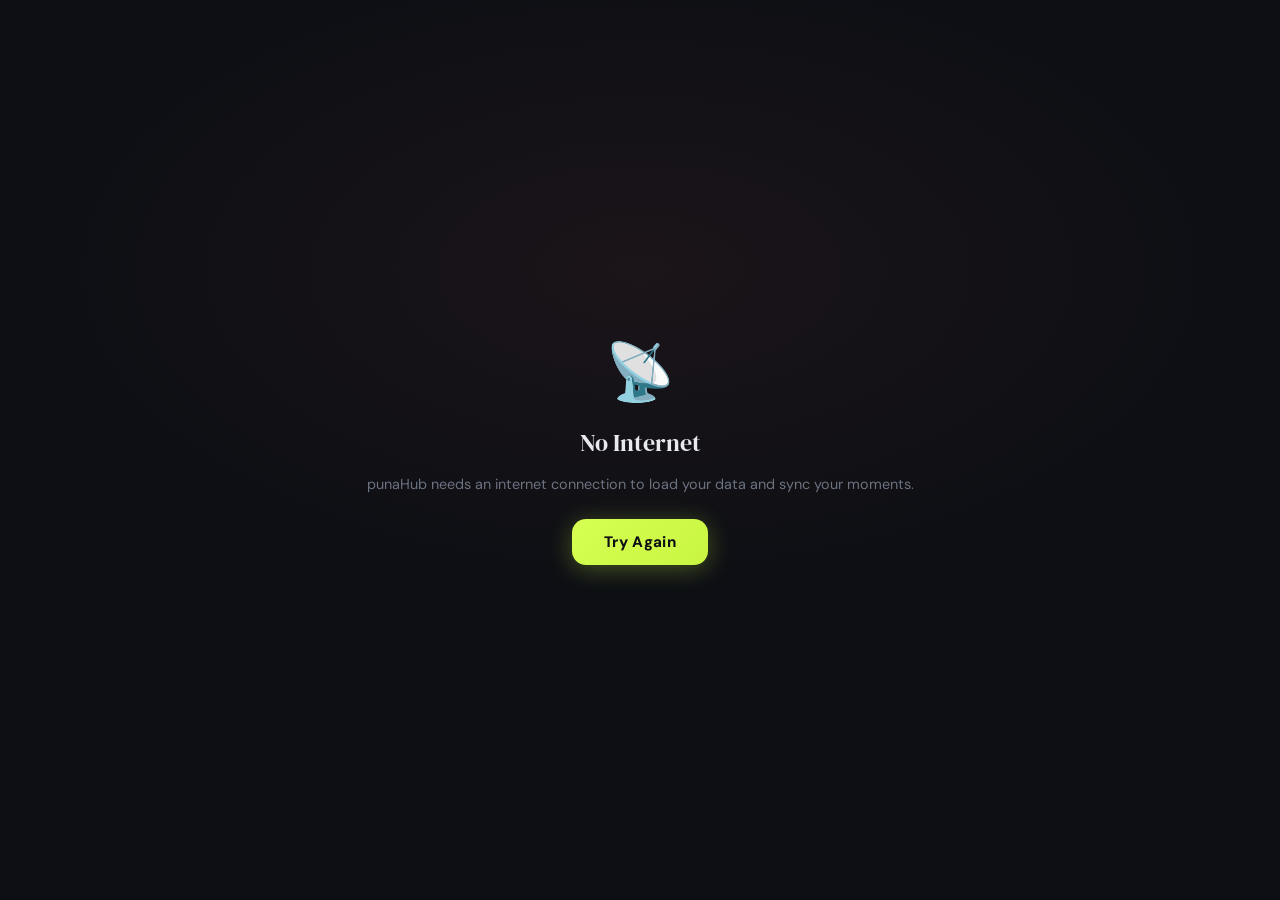
==== commit 568f8cd2: "Update" ====
--- a/index.html
+++ b/index.html
@@ -280,11 +280,12 @@
     <!-- HUB SHEET (center button panel) -->
     <div id="hub-sheet-overlay" onclick="closeHubSheet(event)">
       <div id="hub-sheet" onclick="event.stopPropagation()">
-        <div class="hub-sheet-handle"></div>
-        <!-- Tabs -->
-        <div class="hub-sheet-tabs">
-          <button class="hub-sheet-tab active" id="hub-tab-search" onclick="switchHubTab('search')">🔍 Search</button>
-          <button class="hub-sheet-tab" id="hub-tab-profile" onclick="switchHubTab('profile')">👤 Profile</button>
+        <div class="hub-sheet-header">
+          <div class="hub-sheet-tabs">
+            <button class="hub-sheet-tab active" id="hub-tab-search" onclick="switchHubTab('search')">🔍 Search</button>
+            <button class="hub-sheet-tab" id="hub-tab-profile" onclick="switchHubTab('profile')">👤 Profile</button>
+          </div>
+          <button class="xml-close-btn" onclick="closeHubSheet(true)" title="Close Search">✕</button>
         </div>
 
         <!-- Search Panel -->
@@ -406,11 +407,13 @@
 
       <div class="field" style="margin-top:14px">
         <label for="reel-title">Title</label>
-        <input type="text" id="reel-title" placeholder="Give your reel a title…" maxlength="60"/>
+        <input type="text" id="reel-title" placeholder="Give your reel a title…" maxlength="60" oninput="updateUploadHashtagPreviews()"/>
+        <div id="reel-title-preview" class="field-hashtag-preview hidden"></div>
       </div>
       <div class="field" style="margin-top:10px">
         <label for="reel-desc">Description</label>
-        <input type="text" id="reel-desc" placeholder="Add a description…" maxlength="120"/>
+        <input type="text" id="reel-desc" placeholder="Add a description…" maxlength="120" oninput="updateUploadHashtagPreviews()"/>
+        <div id="reel-desc-preview" class="field-hashtag-preview hidden"></div>
       </div>
 
       <!-- Privacy toggle -->
--- a/CSS/style.css
+++ b/CSS/style.css
@@ -1151,6 +1151,33 @@
 .reel-username { color: #fff; font-weight: 700; font-size: 0.92rem; line-height: 1.2; }
 .reel-title    { color: #fff; font-size: 0.86rem; font-weight: 600; margin-top: 2px; line-height: 1.35; text-shadow: 0 1px 4px rgba(0,0,0,0.8); }
 .reel-desc     { color: rgba(255,255,255,0.9); font-size: 0.8rem;  line-height: 1.35; text-shadow: 0 1px 3px rgba(0,0,0,0.8); }
+
+/* ── Hashtag Highlighting (#tag) ── */
+.hashtag {
+  color: var(--accent) !important; /* Lime green: #c9f542 */
+  font-weight: 700;
+  text-shadow: 0 0 8px rgba(201,245,66,0.3);
+}
+.field-hashtag-preview {
+  margin-top: 6px;
+  font-size: 0.82rem;
+  color: rgba(255,255,255,0.85);
+  background: rgba(201,245,66,0.08);
+  border: 1px solid rgba(201,245,66,0.25);
+  border-radius: 10px;
+  padding: 7px 12px;
+  word-break: break-word;
+  line-height: 1.4;
+  font-family: 'DM Sans', sans-serif;
+  animation: hashtagPrevIn 0.2s ease;
+}
+.field-hashtag-preview.hidden {
+  display: none;
+}
+@keyframes hashtagPrevIn {
+  from { opacity: 0; transform: translateY(-4px); }
+  to   { opacity: 1; transform: translateY(0); }
+}
 .reel-date     { color: rgba(255,255,255,0.45); font-size: 0.72rem; margin-top: 2px; letter-spacing: 0.02em; }
 .reel-views    {
   display: inline-flex;
@@ -1819,7 +1846,7 @@
 
 .settings-modal {
   position: absolute; inset: 0; z-index: 400;
-  display: flex; align-items: flex-end;
+  display: flex; flex-direction: column;
 }
 .settings-modal-bg {
   position: absolute; inset: 0;
@@ -1829,20 +1856,31 @@
 .settings-sheet {
   position: relative; z-index: 1;
   background: var(--surface);
-  border-radius: 24px 24px 0 0;
-  width: 100%; max-height: 88dvh;
-  overflow-y: auto; overflow-x: hidden;
-  padding-bottom: calc(24px + env(safe-area-inset-bottom,0px));
+  border-radius: 0;
+  width: 100%; height: 100%; max-height: 100%;
+  display: flex; flex-direction: column;
+  overflow: hidden;
   animation: sheetUp 0.32s cubic-bezier(0.16,1,0.3,1) both;
 }
 .settings-sheet::-webkit-scrollbar { display: none; }
 
 .settings-header {
   display: flex; align-items: center; justify-content: space-between;
-  padding: 18px 18px 14px;
+  padding: calc(14px + env(safe-area-inset-top,0px)) 18px 14px;
   border-bottom: 1px solid var(--border);
   font-weight: 700; font-size: 1rem; position: sticky; top: 0;
-  background: var(--surface); z-index: 2;
+  background: var(--surface); z-index: 10;
+  flex-shrink: 0;
+}
+
+#settings-main,
+#settings-app,
+#settings-account {
+  flex: 1;
+  overflow-y: auto;
+  overflow-x: hidden;
+  -webkit-overflow-scrolling: touch;
+  padding-bottom: calc(32px + env(safe-area-inset-bottom,0px));
 }
 .settings-back {
   background: none; border: none; color: var(--muted);
@@ -2158,7 +2196,7 @@
 ══════════════════════════════════════════════════════════ */
 .edit-profile-modal {
   position: absolute; inset: 0; z-index: 550;
-  display: flex; align-items: flex-end;
+  display: flex; flex-direction: column;
 }
 .edit-profile-bg {
   position: absolute; inset: 0;
@@ -2167,10 +2205,12 @@
 .edit-profile-sheet {
   position: relative; z-index: 1;
   background: var(--surface);
-  border-radius: 24px 24px 0 0;
-  width: 100%; max-height: 90dvh;
+  border-radius: 0;
+  width: 100%; height: 100%; max-height: 100%;
+  display: flex; flex-direction: column;
   overflow-y: auto;
-  padding-bottom: calc(24px + env(safe-area-inset-bottom,0px));
+  -webkit-overflow-scrolling: touch;
+  padding-bottom: calc(32px + env(safe-area-inset-bottom,0px));
   animation: sheetUp 0.3s cubic-bezier(0.16,1,0.3,1) both;
 }
 .edit-profile-sheet::-webkit-scrollbar { display: none; }
@@ -2264,10 +2304,10 @@
 #hub-sheet-overlay {
   position: absolute;
   inset: 0;
-  background: rgba(0,0,0,0.55);
-  backdrop-filter: blur(4px);
-  -webkit-backdrop-filter: blur(4px);
-  z-index: 50;
+  background: rgba(0,0,0,0.6);
+  backdrop-filter: blur(8px);
+  -webkit-backdrop-filter: blur(8px);
+  z-index: 500;
   opacity: 0;
   pointer-events: none;
   transition: opacity 0.28s ease;
@@ -2278,30 +2318,35 @@
 }
 #hub-sheet {
   position: absolute;
-  left: 0; right: 0; bottom: 0;
-  background: #161922;
-  border-radius: 24px 24px 0 0;
-  border-top: 1px solid rgba(255,255,255,0.09);
-  z-index: 51;
-  padding: 12px 18px 32px;
+  inset: 0;
+  width: 100%;
+  height: 100%;
+  max-height: 100%;
+  background: linear-gradient(to bottom, rgba(20,23,32,1) 0%, rgba(13,15,20,1) 100%);
+  border-radius: 0;
+  border-top: none;
+  z-index: 501;
+  padding: calc(14px + env(safe-area-inset-top, 0px)) 18px calc(32px + env(safe-area-inset-bottom, 0px));
+  display: flex;
+  flex-direction: column;
   transform: translateY(100%);
   transition: transform 0.32s cubic-bezier(0.16,1,0.3,1);
-  max-height: 78%;
-  overflow-y: auto;
+  overflow: hidden;
 }
 #hub-sheet-overlay.open #hub-sheet {
   transform: translateY(0);
 }
-.hub-sheet-handle {
-  width: 36px; height: 4px; border-radius: 2px;
-  background: rgba(255,255,255,0.18);
-  margin: 0 auto 16px;
+.hub-sheet-header {
+  display: flex;
+  align-items: center;
+  justify-content: space-between;
+  margin-bottom: 14px;
+  flex-shrink: 0;
 }
 .hub-sheet-tabs {
   display: flex;
   gap: 8px;
-  margin-bottom: 16px;
-  border-bottom: 1px solid var(--border);
+  border-bottom: none;
   padding-bottom: 0;
 }
 .hub-sheet-tab {
@@ -2322,9 +2367,16 @@
 }
 
 /* Search panel */
+#hub-panel-search {
+  display: flex;
+  flex-direction: column;
+  flex: 1;
+  overflow: hidden;
+}
 .hub-search-wrap {
   position: relative;
   margin-bottom: 14px;
+  flex-shrink: 0;
 }
 .hub-search-input {
   width: 100%;
@@ -2344,7 +2396,15 @@
   position: absolute; left: 12px; top: 50%; transform: translateY(-50%);
   color: var(--muted); pointer-events: none;
 }
-.hub-search-results { display: flex; flex-direction: column; gap: 4px; min-height: 60px; }
+.hub-search-results {
+  display: flex;
+  flex-direction: column;
+  gap: 4px;
+  flex: 1;
+  overflow-y: auto;
+  -webkit-overflow-scrolling: touch;
+  padding-bottom: calc(24px + env(safe-area-inset-bottom, 0px));
+}
 .hub-search-empty { color: var(--muted); font-size: 0.82rem; text-align: center; padding: 20px 0; }
 .hub-user-row {
   display: flex; align-items: center; gap: 12px;
@@ -3019,10 +3079,10 @@
 
 /* ── Hub Sheet (Search/Profile panel) ────────────────── */
 #hub-sheet {
-  border-radius: 28px 28px 0 0;
-  background: linear-gradient(to bottom, rgba(20,23,32,0.98) 0%, rgba(15,17,24,0.99) 100%);
-  border-top: 1px solid rgba(255,255,255,0.08);
-  box-shadow: 0 -16px 64px rgba(0,0,0,0.7);
+  border-radius: 0;
+  background: linear-gradient(to bottom, rgba(20,23,32,1) 0%, rgba(13,15,20,1) 100%);
+  border-top: none;
+  box-shadow: none;
   backdrop-filter: blur(32px);
 }
 .hub-sheet-tab.active {
@@ -3052,8 +3112,8 @@
 /* ── Settings Sheet ──────────────────────────────────── */
 .settings-sheet {
   background: linear-gradient(to bottom, rgba(20,23,32,1) 0%, rgba(13,15,20,1) 100%);
-  border-radius: 28px 28px 0 0;
-  border-top: 1px solid rgba(255,255,255,0.07);
+  border-radius: 0;
+  border-top: none;
 }
 .settings-item-icon {
   border-radius: 14px;
@@ -3233,7 +3293,7 @@
 .edit-profile-modal .settings-sheet,
 .edit-profile-sheet {
   background: linear-gradient(to bottom, rgba(18,21,30,0.99) 0%, rgba(13,15,20,1) 100%);
-  border-radius: 28px 28px 0 0;
+  border-radius: 0;
 }
 
 /* ── No internet screen ──────────────────────────────── */
